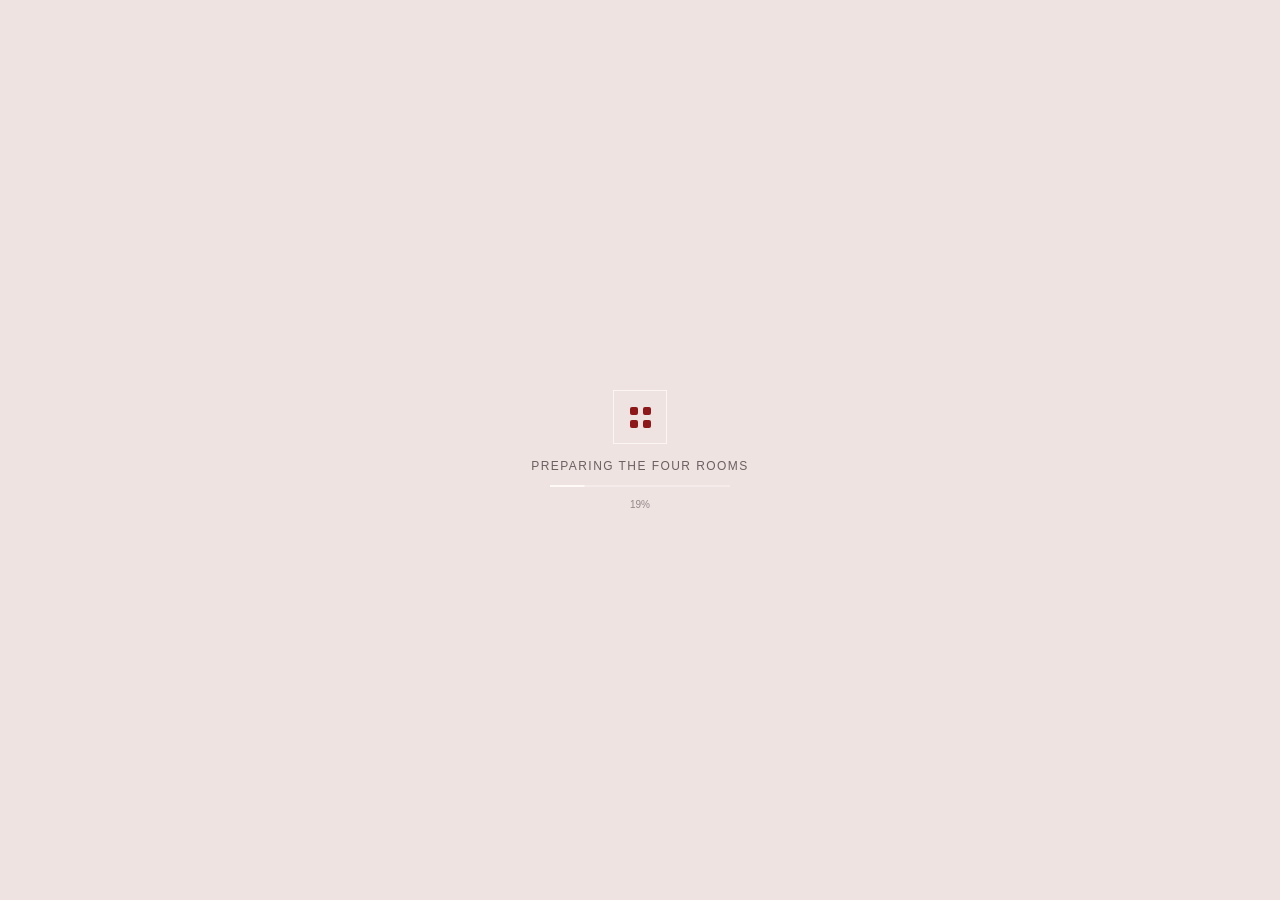
==== index.html @ 34ca55fa "Deploy production-only portfolio" ====
<!doctype html>
<html lang="zh-CN">
  <head>
    <meta charset="UTF-8" />
    <meta name="viewport" content="width=device-width, initial-scale=1.0" />
    <meta name="theme-color" content="#d9ced0" />
    <meta name="application-name" content="张问渔_个人主页" />
    <meta property="og:title" content="张问渔_个人主页" />
    <meta name="twitter:title" content="张问渔_个人主页" />
    <link rel="preload" href="./models/four-traits-world.glb?v=815-cabinet-new-2" as="fetch" crossorigin />
    <link rel="icon" href="data:image/svg+xml,%3Csvg xmlns='http://www.w3.org/2000/svg' viewBox='0 0 64 64'%3E%3Crect width='64' height='64' rx='14' fill='%23d9ced0'/%3E%3Cpath d='M17 18h12v12H17zm18 0h12v12H35zM17 36h12v12H17zm18 0h12v12H35z' fill='%23171515'/%3E%3C/svg%3E" />
    <title>张问渔_个人主页</title>
    <script type="module" crossorigin src="./assets/index-CKwcWoTk.js"></script>
    <link rel="stylesheet" crossorigin href="./assets/index-D8JNtSRx.css">
  </head>
  <body>
    <div id="root"></div>
  </body>
</html>
---- assets/index-D8JNtSRx.css ----
/* noto-serif-sc-[4]-900-normal */
@font-face {
  font-family: 'Noto Serif SC';
  font-style: normal;
  font-display: swap;
  font-weight: 900;
  src: url([data-uri]) format('woff2'), url([data-uri]) format('woff');
  unicode-range: U+1f1e9-1f1f5,U+1f1f7-1f1ff,U+1f21a,U+1f232,U+1f234-1f237,U+1f250-1f251,U+1f300,U+1f302-1f308,U+1f30a-1f311,U+1f315,U+1f319-1f320,U+1f324,U+1f327,U+1f32a,U+1f32c-1f32d,U+1f330-1f357,U+1f359-1f37e;
}

/* noto-serif-sc-[5]-900-normal */
@font-face {
  font-family: 'Noto Serif SC';
  font-style: normal;
  font-display: swap;
  font-weight: 900;
  src: url(./noto-serif-sc-5-900-normal-Dg3Z6Shx.woff2) format('woff2'), url(./noto-serif-sc-5-900-normal-DAcvYDXW.woff) format('woff');
  unicode-range: U+fee3,U+fef3,U+ff03-ff04,U+ff07,U+ff0a,U+ff17-ff19,U+ff1c-ff1d,U+ff20-ff3a,U+ff3c,U+ff3e-ff5b,U+ff5d,U+ff61-ff65,U+ff67-ff6a,U+ff6c,U+ff6f-ff78,U+ff7a-ff7d,U+ff80-ff84,U+ff86,U+ff89-ff8e,U+ff92,U+ff97-ff9b,U+ff9d-ff9f,U+ffe0-ffe4,U+ffe6,U+ffe9,U+ffeb,U+ffed,U+fffc,U+1f004,U+1f170-1f171,U+1f192-1f195,U+1f198-1f19a,U+1f1e6-1f1e8;
}

/* noto-serif-sc-[6]-900-normal */
@font-face {
  font-family: 'Noto Serif SC';
  font-style: normal;
  font-display: swap;
  font-weight: 900;
  src: url(./noto-serif-sc-6-900-normal-C4Fy3j0p.woff2) format('woff2'), url(./noto-serif-sc-6-900-normal-DQyKQyG1.woff) format('woff');
  unicode-range: U+f0a7,U+f0b2,U+f0b7,U+f0c9,U+f0d8,U+f0da,U+f0dc-f0dd,U+f0e0,U+f0e6,U+f0eb,U+f0fc,U+f101,U+f104-f105,U+f107,U+f10b,U+f11b,U+f14b,U+f18a,U+f193,U+f1d6-f1d7,U+f244,U+f27a,U+f296,U+f2ae,U+f471,U+f4b3,U+f610-f611,U+f880-f881,U+f8ec,U+f8f5,U+f8ff,U+f901,U+f90a,U+f92c-f92d,U+f934,U+f937,U+f941,U+f965,U+f967,U+f969,U+f96b,U+f96f,U+f974,U+f978-f979,U+f97e,U+f981,U+f98a,U+f98e,U+f997,U+f99c,U+f9b2,U+f9b5,U+f9ba,U+f9be,U+f9ca,U+f9d0-f9d1,U+f9dd,U+f9e0-f9e1,U+f9e4,U+f9f7,U+fa00-fa01,U+fa08,U+fa0a,U+fa11,U+fb01-fb02,U+fdfc,U+fe0e,U+fe30-fe31,U+fe33-fe44,U+fe49-fe52,U+fe54-fe57,U+fe59-fe66,U+fe68-fe6b,U+fe8e,U+fe92-fe93,U+feae,U+feb8,U+fecb-fecc,U+fee0;
}

/* noto-serif-sc-[21]-900-normal */
@font-face {
  font-family: 'Noto Serif SC';
  font-style: normal;
  font-display: swap;
  font-weight: 900;
  src: url(./noto-serif-sc-21-900-normal--E8_vaVN.woff2) format('woff2'), url(./noto-serif-sc-21-900-normal-BlBROTpX.woff) format('woff');
  unicode-range: U+9f83,U+9f85-9f8d,U+9f90-9f91,U+9f94-9f96,U+9f98,U+9f9b-9f9c,U+9f9e,U+9fa0,U+9fa2,U+9ff0-9fff,U+a001,U+a007,U+a025,U+a046-a047,U+a057,U+a072,U+a078-a079,U+a083,U+a085,U+a100,U+a118,U+a132,U+a134,U+a1f4,U+a242,U+a4a6,U+a4aa,U+a4b0-a4b1,U+a4b3,U+a9c1-a9c2,U+ac00-ac01,U+ac04,U+ac08,U+ac10-ac11,U+ac13-ac16,U+ac19,U+ac1c-ac1d,U+ac24,U+ac70-ac71,U+ac74,U+ac77-ac78,U+ac80-ac81,U+ac83,U+ac8c,U+ac90,U+ac9f-aca0,U+aca8-aca9,U+acac,U+acb0,U+acbd,U+acc1,U+acc4,U+ace0-ace1,U+ace4,U+ace8,U+acf3,U+acf5,U+acfc-acfd,U+ad00,U+ad0c,U+ad11,U+ad1c,U+ad34,U+ad50,U+ad64,U+ad6c,U+ad70,U+ad74,U+ad7f,U+ad81,U+ad8c,U+adc0,U+adc8,U+addc,U+ade0,U+adf8-adf9,U+adfc,U+ae00,U+ae08-ae09,U+ae0b,U+ae30,U+ae34,U+ae38,U+ae40,U+ae4a,U+ae4c,U+ae54,U+ae68,U+aebc,U+aed8,U+af2c-af2d;
}

/* noto-serif-sc-[22]-900-normal */
@font-face {
  font-family: 'Noto Serif SC';
  font-style: normal;
  font-display: swap;
  font-weight: 900;
  src: url(./noto-serif-sc-22-900-normal-bQm5aLsH.woff2) format('woff2'), url(./noto-serif-sc-22-900-normal-BLSHveGG.woff) format('woff');
  unicode-range: U+9e30-9e33,U+9e35-9e3b,U+9e3e,U+9e40-9e44,U+9e46-9e4e,U+9e51,U+9e53,U+9e55-9e58,U+9e5a-9e5c,U+9e5e-9e63,U+9e66-9e6e,U+9e71,U+9e73,U+9e75,U+9e78-9e79,U+9e7c-9e7e,U+9e82,U+9e86-9e88,U+9e8b-9e8c,U+9e90-9e91,U+9e93,U+9e95,U+9e97,U+9e9d,U+9ea4-9ea5,U+9ea9-9eaa,U+9eb4-9eb5,U+9eb8-9eba,U+9ebc-9ebf,U+9ec3,U+9ec9,U+9ecd,U+9ed0,U+9ed2-9ed3,U+9ed5-9ed6,U+9ed9,U+9edc-9edd,U+9edf-9ee0,U+9ee2,U+9ee5,U+9ee7-9eea,U+9eef,U+9ef1,U+9ef3-9ef4,U+9ef6,U+9ef9,U+9efb-9efc,U+9efe,U+9f0b,U+9f0d,U+9f10,U+9f14,U+9f17,U+9f19,U+9f22,U+9f29,U+9f2c,U+9f2f,U+9f31,U+9f37,U+9f39,U+9f3d-9f3e,U+9f41,U+9f4a-9f4b,U+9f51-9f52,U+9f61-9f63,U+9f66-9f67,U+9f80-9f81;
}

/* noto-serif-sc-[23]-900-normal */
@font-face {
  font-family: 'Noto Serif SC';
  font-style: normal;
  font-display: swap;
  font-weight: 900;
  src: url(./noto-serif-sc-23-900-normal-Dfa5LeWL.woff2) format('woff2'), url(./noto-serif-sc-23-900-normal-Q36wGvQK.woff) format('woff');
  unicode-range: U+9c82-9c83,U+9c85-9c8c,U+9c8e-9c92,U+9c94-9c9b,U+9c9e-9ca3,U+9ca5-9ca7,U+9ca9,U+9cab,U+9cad-9cae,U+9cb1-9cb7,U+9cb9-9cbd,U+9cbf-9cc0,U+9cc3,U+9cc5-9cc7,U+9cc9-9cd1,U+9cd3-9cda,U+9cdc-9cdd,U+9cdf,U+9ce1-9ce3,U+9ce5,U+9ce9,U+9cee-9cef,U+9cf3-9cf4,U+9cf6,U+9cfc-9cfd,U+9d02,U+9d08-9d09,U+9d12,U+9d1b,U+9d1e,U+9d26,U+9d28,U+9d37,U+9d3b,U+9d3f,U+9d51,U+9d59,U+9d5c-9d5d,U+9d5f-9d61,U+9d6c,U+9d70,U+9d72,U+9d7a,U+9d7e,U+9d84,U+9d89,U+9d8f,U+9d92,U+9daf,U+9db4,U+9db8,U+9dbc,U+9dc4,U+9dc7,U+9dc9,U+9dd7,U+9ddf,U+9df2,U+9df9-9dfa,U+9e0a,U+9e11,U+9e1a,U+9e1e,U+9e20,U+9e22,U+9e28-9e2c,U+9e2e-9e2f;
}

/* noto-serif-sc-[24]-900-normal */
@font-face {
  font-family: 'Noto Serif SC';
  font-style: normal;
  font-display: swap;
  font-weight: 900;
  src: url(./noto-serif-sc-24-900-normal-BaAslCpl.woff2) format('woff2'), url(./noto-serif-sc-24-900-normal-BWzmFcfU.woff) format('woff');
  unicode-range: U+9a80,U+9a83,U+9a85,U+9a88-9a8a,U+9a8d-9a8e,U+9a90,U+9a92-9a93,U+9a95-9a96,U+9a98-9a99,U+9a9b-9aa2,U+9aa5,U+9aa7,U+9aaf-9ab1,U+9ab5-9ab6,U+9ab9-9aba,U+9ac0-9ac4,U+9ac8,U+9acb-9acc,U+9ace-9acf,U+9ad1-9ad2,U+9ad9,U+9adf,U+9ae1,U+9ae3,U+9aea-9aeb,U+9aed-9aef,U+9af4,U+9af9,U+9afb,U+9b03-9b04,U+9b06,U+9b08,U+9b0d,U+9b0f-9b10,U+9b13,U+9b18,U+9b1a,U+9b1f,U+9b22-9b23,U+9b25,U+9b27-9b28,U+9b2a,U+9b2f,U+9b31-9b32,U+9b3b,U+9b43,U+9b46-9b49,U+9b4d-9b4e,U+9b51,U+9b56,U+9b58,U+9b5a,U+9b5c,U+9b5f,U+9b61-9b62,U+9b6f,U+9b77,U+9b80,U+9b88,U+9b8b,U+9b8e,U+9b91,U+9b9f-9ba0,U+9ba8,U+9baa-9bab,U+9bad-9bae,U+9bb0-9bb1,U+9bb8,U+9bc9-9bca,U+9bd3,U+9bd6,U+9bdb,U+9be8,U+9bf0-9bf1,U+9c02,U+9c10,U+9c15,U+9c24,U+9c2d,U+9c32,U+9c39,U+9c3b,U+9c40,U+9c47-9c49,U+9c53,U+9c57,U+9c64,U+9c72,U+9c77-9c78,U+9c7b,U+9c7f-9c80;
}

/* noto-serif-sc-[25]-900-normal */
@font-face {
  font-family: 'Noto Serif SC';
  font-style: normal;
  font-display: swap;
  font-weight: 900;
  src: url(./noto-serif-sc-25-900-normal-B9if3OIj.woff2) format('woff2'), url(./noto-serif-sc-25-900-normal-EkTdKEK6.woff) format('woff');
  unicode-range: U+98dd,U+98e1-98e2,U+98e7-98ea,U+98ec,U+98ee-98ef,U+98f2,U+98f4,U+98fc-98fe,U+9903,U+9905,U+9908,U+990a,U+990c-990d,U+9913-9914,U+9918,U+991a-991b,U+991e,U+9921,U+9928,U+992c,U+992e,U+9935,U+9938-9939,U+993d-993e,U+9945,U+994b-994c,U+9951-9952,U+9954-9955,U+9957,U+995e,U+9963,U+9966-9969,U+996b-996c,U+996f,U+9974-9975,U+9977-9979,U+997d-997e,U+9980-9981,U+9983-9984,U+9987,U+998a-998b,U+998d-9991,U+9993-9995,U+9997-9998,U+99a5,U+99ab,U+99ad-99ae,U+99b1,U+99b3-99b4,U+99bc,U+99bf,U+99c1,U+99c3-99c6,U+99cc,U+99d0,U+99d2,U+99d5,U+99db,U+99dd,U+99e1,U+99ed,U+99f1,U+99ff,U+9a01,U+9a03-9a04,U+9a0e-9a0f,U+9a11-9a13,U+9a19,U+9a1b,U+9a28,U+9a2b,U+9a30,U+9a32,U+9a37,U+9a40,U+9a45,U+9a4a,U+9a4d-9a4e,U+9a52,U+9a55,U+9a57,U+9a5a-9a5b,U+9a5f,U+9a62,U+9a65,U+9a69,U+9a6b,U+9a6e,U+9a75,U+9a77-9a7a,U+9a7d;
}

/* noto-serif-sc-[26]-900-normal */
@font-face {
  font-family: 'Noto Serif SC';
  font-style: normal;
  font-display: swap;
  font-weight: 900;
  src: url(./noto-serif-sc-26-900-normal-7QEypz8n.woff2) format('woff2'), url(./noto-serif-sc-26-900-normal-CAQ-6TOw.woff) format('woff');
  unicode-range: U+975b-975c,U+9763,U+9765-9766,U+976c-976d,U+9773,U+9776,U+977a,U+977c,U+9784-9785,U+978e-978f,U+9791-9792,U+9794-9795,U+9798,U+979a,U+979e,U+97a3,U+97a5-97a6,U+97a8,U+97ab-97ac,U+97ae-97af,U+97b2,U+97b4,U+97c6,U+97cb-97cc,U+97d3,U+97d8,U+97dc,U+97e1,U+97ea-97eb,U+97ee,U+97fb,U+97fe-97ff,U+9801-9803,U+9805-9806,U+9808,U+980c,U+9810-9814,U+9817-9818,U+981e,U+9820-9821,U+9824,U+9828,U+982b-982d,U+9830,U+9834,U+9838-9839,U+983c,U+9846,U+984d-984f,U+9851-9852,U+9854-9855,U+9857-9858,U+985a-985b,U+9862-9863,U+9865,U+9867,U+986b,U+986f-9871,U+9877-9878,U+987c,U+9880,U+9883,U+9885,U+9889,U+988b-988f,U+9893-9895,U+9899-989b,U+989e-989f,U+98a1-98a2,U+98a5-98a7,U+98a9,U+98af,U+98b1,U+98b6,U+98ba,U+98be,U+98c3-98c4,U+98c6-98c8,U+98cf-98d6,U+98da-98db;
}

/* noto-serif-sc-[27]-900-normal */
@font-face {
  font-family: 'Noto Serif SC';
  font-style: normal;
  font-display: swap;
  font-weight: 900;
  src: url(./noto-serif-sc-27-900-normal-B8uSaUIY.woff2) format('woff2'), url(./noto-serif-sc-27-900-normal-CTd6w4Pg.woff) format('woff');
  unicode-range: U+95c4-95ca,U+95cc-95cd,U+95d4-95d6,U+95d8,U+95e1-95e2,U+95e9,U+95f0-95f1,U+95f3,U+95f6,U+95fc,U+95fe-95ff,U+9602-9604,U+9606-960d,U+960f,U+9611-9613,U+9615-9617,U+9619-961b,U+961d,U+9621,U+9628,U+962f,U+963c-963e,U+9641-9642,U+9649,U+9654,U+965b-965f,U+9661,U+9663,U+9665,U+9667-9668,U+966c,U+9670,U+9672-9674,U+9678,U+967a,U+967d,U+9682,U+9685,U+9688,U+968a,U+968d-968e,U+9695,U+9697-9698,U+969e,U+96a0,U+96a3-96a4,U+96a8,U+96aa,U+96b0-96b1,U+96b3-96b4,U+96b7-96b9,U+96bb-96bd,U+96c9,U+96cb,U+96ce,U+96d1-96d2,U+96d6,U+96d9,U+96db-96dc,U+96de,U+96e0,U+96e3,U+96e9,U+96eb,U+96f0-96f2,U+96f9,U+96ff,U+9701-9702,U+9705,U+9708,U+970a,U+970e-970f,U+9711,U+9719,U+9727,U+972a,U+972d,U+9730,U+973d,U+9742,U+9744,U+9748-9749,U+9750-9751,U+975a;
}

/* noto-serif-sc-[28]-900-normal */
@font-face {
  font-family: 'Noto Serif SC';
  font-style: normal;
  font-display: swap;
  font-weight: 900;
  src: url(./noto-serif-sc-28-900-normal-BQ5xCXT2.woff2) format('woff2'), url(./noto-serif-sc-28-900-normal-COmbJ-Sd.woff) format('woff');
  unicode-range: U+94f5,U+94f7,U+94f9,U+94fb-94fd,U+94ff,U+9503-9504,U+9506-9507,U+9509-950a,U+950d-950f,U+9511-9518,U+951a-9520,U+9522,U+9528-952d,U+9530-953a,U+953c-953f,U+9543-9546,U+9548-9550,U+9552-9555,U+9557-955b,U+955d-9568,U+956a-956d,U+9570-9574,U+9583,U+9586,U+9589,U+958e-958f,U+9591-9592,U+9594,U+9598-9599,U+959e-95a0,U+95a2-95a6,U+95a8-95b2,U+95b4,U+95b8-95c3;
}

/* noto-serif-sc-[29]-900-normal */
@font-face {
  font-family: 'Noto Serif SC';
  font-style: normal;
  font-display: swap;
  font-weight: 900;
  src: url(./noto-serif-sc-29-900-normal-C9Nh_Zmc.woff2) format('woff2'), url(./noto-serif-sc-29-900-normal-DbD1ozUJ.woff) format('woff');
  unicode-range: U+941c-942b,U+942d-942e,U+9432-9433,U+9435,U+9438,U+943a,U+943e,U+9444,U+944a,U+9451-9452,U+945a,U+9462-9463,U+9465,U+9470-9487,U+948a-9492,U+9494-9498,U+949a,U+949c-949d,U+94a1,U+94a3-94a4,U+94a8,U+94aa-94ad,U+94af,U+94b2,U+94b4-94ba,U+94bc-94c0,U+94c4,U+94c6-94db,U+94de-94ec,U+94ee-94f1,U+94f3;
}

/* noto-serif-sc-[30]-900-normal */
@font-face {
  font-family: 'Noto Serif SC';
  font-style: normal;
  font-display: swap;
  font-weight: 900;
  src: url(./noto-serif-sc-30-900-normal-CJZHYjdq.woff2) format('woff2'), url(./noto-serif-sc-30-900-normal-TY87VZgu.woff) format('woff');
  unicode-range: U+92ec-92ed,U+92f0,U+92f3,U+92f8,U+92fc,U+9304,U+9306,U+9310,U+9312,U+9315,U+9318,U+931a,U+931e,U+9320-9322,U+9324,U+9326-9329,U+932b-932c,U+932f,U+9331-9332,U+9335-9336,U+933e,U+9340-9341,U+934a-9360,U+9362-9363,U+9365-936b,U+936e,U+9375,U+937e,U+9382,U+938a,U+938c,U+938f,U+9393-9394,U+9396-9397,U+939a,U+93a2,U+93a7,U+93ac-93cd,U+93d0-93d1,U+93d6-93d8,U+93de-93df,U+93e1-93e2,U+93e4,U+93f8,U+93fb,U+93fd,U+940e-941a;
}

/* noto-serif-sc-[31]-900-normal */
@font-face {
  font-family: 'Noto Serif SC';
  font-style: normal;
  font-display: swap;
  font-weight: 900;
  src: url(./noto-serif-sc-31-900-normal-CrXYzyIy.woff2) format('woff2'), url(./noto-serif-sc-31-900-normal-CGE5PzO0.woff) format('woff');
  unicode-range: U+9163-9164,U+9169,U+9170,U+9172,U+9174,U+9179-917a,U+917d-917e,U+9182-9183,U+9185,U+918c-918d,U+9190-9191,U+919a,U+919c,U+91a1-91a4,U+91a8,U+91aa-91af,U+91b4-91b5,U+91b8,U+91ba,U+91be,U+91c0-91c1,U+91c6,U+91c8,U+91cb,U+91d0,U+91d2,U+91d7-91d8,U+91dd,U+91e3,U+91e6-91e7,U+91ed,U+91f0,U+91f5,U+91f9,U+9200,U+9205,U+9207-920a,U+920d-920e,U+9210,U+9214-9215,U+921c,U+921e,U+9221,U+9223-9227,U+9229-922a,U+922d,U+9234-9235,U+9237,U+9239-923a,U+923c-9240,U+9244-9246,U+9249,U+924e-924f,U+9251,U+9253,U+9257,U+925b,U+925e,U+9262,U+9264-9266,U+9268,U+926c,U+926f,U+9271,U+927b,U+927e,U+9280,U+9283,U+9285-928a,U+928e,U+9291,U+9293,U+9296,U+9298,U+929c-929d,U+92a8,U+92ab-92ae,U+92b3,U+92b6-92b7,U+92b9,U+92c1,U+92c5-92c6,U+92c8,U+92cc,U+92d0,U+92d2,U+92e4,U+92ea;
}

/* noto-serif-sc-[32]-900-normal */
@font-face {
  font-family: 'Noto Serif SC';
  font-style: normal;
  font-display: swap;
  font-weight: 900;
  src: url(./noto-serif-sc-32-900-normal-Dqw0k5pV.woff2) format('woff2'), url(./noto-serif-sc-32-900-normal-D31pWtjv.woff) format('woff');
  unicode-range: U+9004,U+900b,U+9011,U+9015-9016,U+901e,U+9021,U+9026,U+902d,U+902f,U+9031,U+9035-9036,U+9039-903a,U+9041,U+9044-9046,U+904a,U+904f-9052,U+9054-9055,U+9058-9059,U+905b-905e,U+9060-9062,U+9068-9069,U+906f,U+9072,U+9074,U+9076-907a,U+907c-907d,U+9081,U+9083,U+9085,U+9087-908b,U+908f,U+9095,U+9097,U+9099-909b,U+909d,U+90a0-90a1,U+90a8-90a9,U+90ac,U+90b0,U+90b2-90b4,U+90b6,U+90b8,U+90ba,U+90bd-90be,U+90c3-90c5,U+90c7-90c8,U+90cf-90d0,U+90d3,U+90d5,U+90d7,U+90da-90dc,U+90de,U+90e2,U+90e4,U+90e6-90e7,U+90ea-90eb,U+90ef,U+90f4-90f5,U+90f7,U+90fe-9100,U+9104,U+9109,U+910c,U+9112,U+9114-9115,U+9118,U+911c,U+911e,U+9120,U+9122-9123,U+9127,U+912d,U+912f-9132,U+9139-913a,U+9143,U+9146,U+9149-914a,U+914c,U+914e-9150,U+9154,U+9157,U+915a,U+915d-915e,U+9161-9162;
}

/* noto-serif-sc-[33]-900-normal */
@font-face {
  font-family: 'Noto Serif SC';
  font-style: normal;
  font-display: swap;
  font-weight: 900;
  src: url(./noto-serif-sc-33-900-normal-CXnVCgBf.woff2) format('woff2'), url(./noto-serif-sc-33-900-normal-4b0Y6GnT.woff) format('woff');
  unicode-range: U+8e41-8e42,U+8e47,U+8e49-8e4b,U+8e50-8e53,U+8e59-8e5a,U+8e5f-8e60,U+8e64,U+8e69,U+8e6c,U+8e70,U+8e74,U+8e76,U+8e7a-8e7c,U+8e7f,U+8e84-8e85,U+8e87,U+8e89,U+8e8b,U+8e8d,U+8e8f-8e90,U+8e94,U+8e99,U+8e9c,U+8e9e,U+8eaa,U+8eac,U+8eb0,U+8eb6,U+8ec0,U+8ec6,U+8eca-8ece,U+8ed2,U+8eda,U+8edf,U+8ee2,U+8eeb,U+8ef8,U+8efb-8efe,U+8f03,U+8f09,U+8f0b,U+8f12-8f15,U+8f1b,U+8f1d,U+8f1f,U+8f29-8f2a,U+8f2f,U+8f36,U+8f38,U+8f3b,U+8f3e-8f3f,U+8f44-8f45,U+8f49,U+8f4d-8f4e,U+8f5f,U+8f6b,U+8f6d,U+8f71-8f73,U+8f75-8f76,U+8f78-8f7a,U+8f7c,U+8f7e,U+8f81-8f82,U+8f84,U+8f87,U+8f8a-8f8b,U+8f8d-8f8f,U+8f94-8f95,U+8f97-8f9a,U+8fa6,U+8fad-8faf,U+8fb2,U+8fb5-8fb7,U+8fba-8fbc,U+8fbf,U+8fc2,U+8fcb,U+8fcd,U+8fd3,U+8fd5,U+8fd7,U+8fda,U+8fe2-8fe5,U+8fe8-8fe9,U+8fee,U+8ff3-8ff4,U+8ff8,U+8ffa;
}

/* noto-serif-sc-[34]-900-normal */
@font-face {
  font-family: 'Noto Serif SC';
  font-style: normal;
  font-display: swap;
  font-weight: 900;
  src: url(./noto-serif-sc-34-900-normal-B7seRboC.woff2) format('woff2'), url(./noto-serif-sc-34-900-normal-D-_RI66i.woff) format('woff');
  unicode-range: U+8cbd,U+8cbf-8cc4,U+8cc7-8cc8,U+8cca,U+8ccd,U+8cd1,U+8cd3,U+8cdb-8cdc,U+8cde,U+8ce0,U+8ce2-8ce4,U+8ce6-8ce8,U+8cea,U+8ced,U+8cf4,U+8cf8,U+8cfa,U+8cfc-8cfd,U+8d04-8d05,U+8d07-8d08,U+8d0a,U+8d0d,U+8d0f,U+8d13-8d14,U+8d16,U+8d1b,U+8d20,U+8d30,U+8d32-8d33,U+8d36,U+8d3b,U+8d3d,U+8d40,U+8d42-8d43,U+8d45-8d46,U+8d48-8d4a,U+8d4d,U+8d51,U+8d53,U+8d55,U+8d59,U+8d5c-8d5d,U+8d5f,U+8d61,U+8d66-8d67,U+8d6a,U+8d6d,U+8d71,U+8d73,U+8d84,U+8d90-8d91,U+8d94-8d95,U+8d99,U+8da8,U+8daf,U+8db1,U+8db5,U+8db8,U+8dba,U+8dbc,U+8dbf,U+8dc2,U+8dc4,U+8dc6,U+8dcb,U+8dce-8dcf,U+8dd6-8dd7,U+8dda-8ddb,U+8dde,U+8de1,U+8de3-8de4,U+8de9,U+8deb-8dec,U+8df0-8df1,U+8df6-8dfd,U+8e05,U+8e07,U+8e09-8e0a,U+8e0c,U+8e0e,U+8e10,U+8e14,U+8e1d-8e1f,U+8e23,U+8e26,U+8e2b-8e31,U+8e34-8e35,U+8e39-8e3a,U+8e3d,U+8e40;
}

/* noto-serif-sc-[35]-900-normal */
@font-face {
  font-family: 'Noto Serif SC';
  font-style: normal;
  font-display: swap;
  font-weight: 900;
  src: url(./noto-serif-sc-35-900-normal-J79vfHD-.woff2) format('woff2'), url(./noto-serif-sc-35-900-normal-cLOFCsJ-.woff) format('woff');
  unicode-range: U+8b80,U+8b83,U+8b8a,U+8b8c,U+8b90,U+8b93,U+8b99-8b9a,U+8ba0,U+8ba3,U+8ba5-8ba7,U+8baa-8bac,U+8bb4-8bb5,U+8bb7,U+8bb9,U+8bc2-8bc3,U+8bc5,U+8bcb-8bcc,U+8bce-8bd0,U+8bd2-8bd4,U+8bd6,U+8bd8-8bd9,U+8bdc,U+8bdf,U+8be3-8be4,U+8be7-8be9,U+8beb-8bec,U+8bee,U+8bf0,U+8bf2-8bf3,U+8bf6,U+8bf9,U+8bfc-8bfd,U+8bff-8c00,U+8c02,U+8c04,U+8c06-8c07,U+8c0c,U+8c0f,U+8c11-8c12,U+8c14-8c1b,U+8c1d-8c21,U+8c24-8c25,U+8c27,U+8c2a-8c2c,U+8c2e-8c30,U+8c32-8c36,U+8c3f,U+8c47-8c4c,U+8c4e-8c50,U+8c54-8c56,U+8c62,U+8c68,U+8c6c,U+8c73,U+8c78,U+8c7a,U+8c82,U+8c85,U+8c89-8c8a,U+8c8d-8c8e,U+8c90,U+8c93-8c94,U+8c98,U+8c9d-8c9e,U+8ca0-8ca2,U+8ca7-8cac,U+8caf-8cb0,U+8cb3-8cb4,U+8cb6-8cb9,U+8cbb-8cbc;
}

/* noto-serif-sc-[36]-900-normal */
@font-face {
  font-family: 'Noto Serif SC';
  font-style: normal;
  font-display: swap;
  font-weight: 900;
  src: url(./noto-serif-sc-36-900-normal-Ck7pRbM1.woff2) format('woff2'), url(./noto-serif-sc-36-900-normal-DDhlOKt_.woff) format('woff');
  unicode-range: U+8a15-8a18,U+8a1a-8a1b,U+8a1d,U+8a1f,U+8a22-8a23,U+8a25,U+8a2b,U+8a2d,U+8a31,U+8a33-8a34,U+8a36-8a38,U+8a3a,U+8a3c,U+8a3e,U+8a40-8a41,U+8a46,U+8a48,U+8a50,U+8a52,U+8a54-8a55,U+8a58,U+8a5b,U+8a5d-8a63,U+8a66,U+8a69-8a6b,U+8a6d-8a6e,U+8a70,U+8a72-8a73,U+8a7a,U+8a85,U+8a87,U+8a8a,U+8a8c-8a8d,U+8a90-8a92,U+8a95,U+8a98,U+8aa0-8aa1,U+8aa3-8aa6,U+8aa8-8aa9,U+8aac-8aae,U+8ab0,U+8ab2,U+8ab8-8ab9,U+8abc,U+8abe-8abf,U+8ac7,U+8acf,U+8ad2,U+8ad6-8ad7,U+8adb-8adc,U+8adf,U+8ae1,U+8ae6-8ae8,U+8aeb,U+8aed-8aee,U+8af1,U+8af3-8af4,U+8af7-8af8,U+8afa,U+8afe,U+8b00-8b02,U+8b07,U+8b0a,U+8b0c,U+8b0e,U+8b10,U+8b17,U+8b19,U+8b1b,U+8b1d,U+8b20-8b21,U+8b26,U+8b28,U+8b2c,U+8b33,U+8b39,U+8b3e-8b3f,U+8b41,U+8b45,U+8b49,U+8b4c,U+8b4f,U+8b57-8b58,U+8b5a,U+8b5c,U+8b5e,U+8b60,U+8b6c,U+8b6f-8b70,U+8b72,U+8b74,U+8b77,U+8b7d;
}

/* noto-serif-sc-[37]-900-normal */
@font-face {
  font-family: 'Noto Serif SC';
  font-style: normal;
  font-display: swap;
  font-weight: 900;
  src: url(./noto-serif-sc-37-900-normal-C_xL1sQC.woff2) format('woff2'), url(./noto-serif-sc-37-900-normal-C9c4RrKG.woff) format('woff');
  unicode-range: U+8882,U+8884-8886,U+8888,U+888f,U+8892-8893,U+889b,U+88a2,U+88a4,U+88a6,U+88a8,U+88aa,U+88ae,U+88b1,U+88b4,U+88b7,U+88bc,U+88c0,U+88c6-88c9,U+88ce-88cf,U+88d1-88d3,U+88d8,U+88db-88dd,U+88df,U+88e1-88e3,U+88e5,U+88e8,U+88ec,U+88f0-88f1,U+88f3-88f4,U+88fc-88fe,U+8900,U+8902,U+8906-8907,U+8909-890c,U+8912-8915,U+8918-891b,U+8921,U+8925,U+892b,U+8930,U+8932,U+8934,U+8936,U+893b,U+893d,U+8941,U+894c,U+8955-8956,U+8959,U+895c,U+895e-8960,U+8966,U+896a,U+896c,U+896f-8970,U+8972,U+897b,U+897e,U+8980,U+8983,U+8985,U+8987-8988,U+898c,U+898f,U+8993,U+8997,U+899a,U+89a1,U+89a7,U+89a9-89aa,U+89b2-89b3,U+89b7,U+89c0,U+89c7,U+89ca-89cc,U+89ce-89d1,U+89d6,U+89da,U+89dc,U+89de,U+89e5,U+89e7,U+89eb,U+89ef,U+89f1,U+89f3-89f4,U+89f8,U+89ff,U+8a01-8a03,U+8a07-8a0a,U+8a0e-8a0f,U+8a13;
}

/* noto-serif-sc-[38]-900-normal */
@font-face {
  font-family: 'Noto Serif SC';
  font-style: normal;
  font-display: swap;
  font-weight: 900;
  src: url(./noto-serif-sc-38-900-normal-BcRaBZXI.woff2) format('woff2'), url(./noto-serif-sc-38-900-normal-BVQjvh0H.woff) format('woff');
  unicode-range: U+86f4,U+86f8-86f9,U+86fb,U+86fe,U+8703,U+8706-870a,U+870d,U+8711-8713,U+871a,U+871e,U+8722-8723,U+8725,U+8729,U+872e,U+8731,U+8734,U+8737,U+873a-873b,U+873e-8740,U+8742,U+8747-8748,U+8753,U+8755,U+8757-8758,U+875d,U+875f,U+8762-8766,U+8768,U+876e,U+8770,U+8772,U+8775,U+8778,U+877b-877e,U+8782,U+8785,U+8788,U+878b,U+8793,U+8797,U+879a,U+879e-87a0,U+87a2-87a3,U+87a8,U+87ab-87ad,U+87af,U+87b3,U+87b5,U+87bd,U+87c0,U+87c4,U+87c6,U+87ca-87cb,U+87d1-87d2,U+87db-87dc,U+87de,U+87e0,U+87e5,U+87ea,U+87ec,U+87ee,U+87f2-87f3,U+87fb,U+87fd-87fe,U+8802-8803,U+8805,U+880a-880b,U+880d,U+8813-8816,U+8819,U+881b,U+881f,U+8821,U+8823,U+8831-8832,U+8835-8836,U+8839,U+883b-883c,U+8844,U+8846,U+884a,U+884e,U+8852-8853,U+8855,U+8859,U+885b,U+885d-885e,U+8862,U+8864,U+8869-886a,U+886e-886f,U+8872,U+8879,U+887d-887f;
}

/* noto-serif-sc-[39]-900-normal */
@font-face {
  font-family: 'Noto Serif SC';
  font-style: normal;
  font-display: swap;
  font-weight: 900;
  src: url(./noto-serif-sc-39-900-normal-Je4xM9d-.woff2) format('woff2'), url(./noto-serif-sc-39-900-normal-QwdUrNY6.woff) format('woff');
  unicode-range: U+8548,U+854e,U+8553,U+8556-8557,U+8559,U+855e,U+8561,U+8564-8565,U+8568-856a,U+856d,U+856f-8570,U+8572,U+8576,U+8579-857b,U+8580,U+8585-8586,U+8588,U+858a,U+858f,U+8591,U+8594,U+8599,U+859c,U+85a2,U+85a4,U+85a6,U+85a8-85a9,U+85ab-85ac,U+85ae,U+85b7-85b9,U+85be,U+85c1,U+85c7,U+85cd,U+85d0,U+85d3,U+85d5,U+85dc-85dd,U+85df-85e0,U+85e5-85e6,U+85e8-85ea,U+85f4,U+85f9,U+85fe-85ff,U+8602,U+8605-8607,U+860a-860b,U+8616,U+8618,U+861a,U+8627,U+8629,U+862d,U+8638,U+863c,U+863f,U+864d,U+864f,U+8652-8655,U+865b-865c,U+865f,U+8662,U+8667,U+866c,U+866e,U+8671,U+8675,U+867a-867c,U+867f,U+868b,U+868d,U+8693,U+869c-869d,U+86a1,U+86a3-86a4,U+86a7-86a9,U+86ac,U+86af-86b1,U+86b4-86b6,U+86ba,U+86c0,U+86c4,U+86c6,U+86c9-86ca,U+86cd-86d1,U+86d4,U+86d8,U+86de-86df,U+86e4,U+86e6,U+86e9,U+86ed,U+86ef-86f3;
}

/* noto-serif-sc-[40]-900-normal */
@font-face {
  font-family: 'Noto Serif SC';
  font-style: normal;
  font-display: swap;
  font-weight: 900;
  src: url(./noto-serif-sc-40-900-normal-DrPaYHJQ.woff2) format('woff2'), url(./noto-serif-sc-40-900-normal-D1n5HAIF.woff) format('woff');
  unicode-range: U+83c5,U+83c8-83c9,U+83cb,U+83d1,U+83d3-83d6,U+83d8,U+83db,U+83dd,U+83df,U+83e1,U+83e5,U+83ea-83eb,U+83f0,U+83f4,U+83f8-83f9,U+83fb,U+83fd,U+83ff,U+8401,U+8406,U+840a-840b,U+840f,U+8411,U+8418,U+841c,U+8420,U+8422-8424,U+8426,U+8429,U+842c,U+8438-8439,U+843b-843c,U+843f,U+8446-8447,U+8449,U+844e,U+8451-8452,U+8456,U+8459-845a,U+845c,U+8462,U+8466,U+846d,U+846f-8470,U+8473,U+8476-8478,U+847a,U+847d,U+8484-8485,U+8487,U+8489,U+848c,U+848e,U+8490,U+8493-8494,U+8497,U+849b,U+849e-849f,U+84a1,U+84a5,U+84a8,U+84af,U+84b4,U+84b9-84bf,U+84c1-84c2,U+84c5-84c7,U+84ca-84cb,U+84cd,U+84d0-84d1,U+84d3,U+84d6,U+84df-84e0,U+84e2-84e3,U+84e5-84e7,U+84ee,U+84f3,U+84f6,U+84fa,U+84fc,U+84ff-8500,U+850c,U+8511,U+8514-8515,U+8517-8518,U+851f,U+8523,U+8525-8526,U+8529,U+852b,U+852d,U+8532,U+8534-8535,U+8538-853a,U+853c,U+8543,U+8545;
}

/* noto-serif-sc-[41]-900-normal */
@font-face {
  font-family: 'Noto Serif SC';
  font-style: normal;
  font-display: swap;
  font-weight: 900;
  src: url(./noto-serif-sc-41-900-normal-CM2sbtve.woff2) format('woff2'), url(./noto-serif-sc-41-900-normal-CnXoYbyw.woff) format('woff');
  unicode-range: U+82bc,U+82be,U+82c0-82c2,U+82c4-82c8,U+82ca-82cc,U+82ce,U+82d0,U+82d2-82d3,U+82d5-82d6,U+82d8-82d9,U+82dc-82de,U+82e0-82e4,U+82e7,U+82e9-82eb,U+82ed-82ee,U+82f3-82f4,U+82f7-82f8,U+82fa-8301,U+8306-8308,U+830c-830d,U+830f,U+8311,U+8313-8315,U+8318,U+831a-831b,U+831d,U+8324,U+8327,U+832a,U+832c-832d,U+832f,U+8331-8334,U+833a-833c,U+8340,U+8343-8345,U+8347-8348,U+834a,U+834c,U+834f,U+8351,U+8356,U+8358-835c,U+835e,U+8360,U+8364-8366,U+8368-836a,U+836c-836e,U+8373,U+8378,U+837b-837d,U+837f-8380,U+8382,U+8388,U+838a-838b,U+8392,U+8394,U+8396,U+8398-8399,U+839b-839c,U+83a0,U+83a2-83a3,U+83a8-83aa,U+83ae-83b0,U+83b3-83b4,U+83b6,U+83b8,U+83ba,U+83bc-83bd,U+83bf-83c0,U+83c2;
}

/* noto-serif-sc-[42]-900-normal */
@font-face {
  font-family: 'Noto Serif SC';
  font-style: normal;
  font-display: swap;
  font-weight: 900;
  src: url(./noto-serif-sc-42-900-normal-CWo8OI1Z.woff2) format('woff2'), url(./noto-serif-sc-42-900-normal-f7IFUWf1.woff) format('woff');
  unicode-range: U+8166-8169,U+816b,U+816d,U+8171,U+8173-8174,U+8178,U+817c-817d,U+8182,U+8188,U+8191,U+8198-819b,U+81a0,U+81a3,U+81a5-81a6,U+81a9,U+81b6,U+81ba-81bb,U+81bd,U+81bf,U+81c1,U+81c3,U+81c6,U+81c9-81ca,U+81cc-81cd,U+81d1,U+81d3-81d4,U+81d8,U+81db-81dc,U+81de-81df,U+81e5,U+81e7-81e9,U+81eb-81ec,U+81ee-81ef,U+81f5,U+81f8,U+81fa,U+81fc,U+81fe,U+8200-8202,U+8204,U+8208-820a,U+820e-8210,U+8216-8218,U+821b-821c,U+8221-8224,U+8226-8228,U+822b,U+822d,U+822f,U+8232-8234,U+8237-8238,U+823a-823b,U+823e,U+8244,U+8249,U+824b,U+824f,U+8259-825a,U+825f,U+8266,U+8268,U+826e,U+8271,U+8276-8279,U+827d,U+827f,U+8283-8284,U+8288-828a,U+828d-8291,U+8293-8294,U+8296-8298,U+829f-82a1,U+82a3-82a4,U+82a7-82ab,U+82ae,U+82b0,U+82b2,U+82b4-82b6;
}

/* noto-serif-sc-[43]-900-normal */
@font-face {
  font-family: 'Noto Serif SC';
  font-style: normal;
  font-display: swap;
  font-weight: 900;
  src: url(./noto-serif-sc-43-900-normal-CzAjZ-QI.woff2) format('woff2'), url(./noto-serif-sc-43-900-normal-Bh9Oonuh.woff) format('woff');
  unicode-range: U+8016,U+8018-8019,U+801c,U+801e,U+8026-802a,U+8031,U+8034-8035,U+8037,U+8043,U+804b,U+804d,U+8052,U+8056,U+8059,U+805e,U+8061,U+8068-8069,U+806e-8074,U+8076-8078,U+807c-8080,U+8082,U+8084-8085,U+8088,U+808f,U+8093,U+809c,U+809f,U+80ab,U+80ad-80ae,U+80b1,U+80b6-80b8,U+80bc-80bd,U+80c2,U+80c4,U+80ca,U+80cd,U+80d1,U+80d4,U+80d7,U+80d9-80db,U+80dd,U+80e0,U+80e4-80e5,U+80e7-80ed,U+80ef-80f1,U+80f3-80f4,U+80fc,U+8101,U+8104-8105,U+8107-8108,U+810c-810e,U+8112-8115,U+8117-8119,U+811b-811f,U+8121-8130,U+8132-8134,U+8137,U+8139,U+813f-8140,U+8142,U+8146,U+8148,U+814d-814e,U+8151,U+8153,U+8158-815a,U+815e,U+8160;
}

/* noto-serif-sc-[44]-900-normal */
@font-face {
  font-family: 'Noto Serif SC';
  font-style: normal;
  font-display: swap;
  font-weight: 900;
  src: url(./noto-serif-sc-44-900-normal-BwHwPTpp.woff2) format('woff2'), url(./noto-serif-sc-44-900-normal-CX44tzCY.woff) format('woff');
  unicode-range: U+7ef0-7ef2,U+7ef6,U+7efa-7efb,U+7efe,U+7f01-7f04,U+7f08,U+7f0a-7f12,U+7f17,U+7f19,U+7f1b-7f1c,U+7f1f,U+7f21-7f23,U+7f25-7f28,U+7f2a-7f33,U+7f35-7f37,U+7f3d,U+7f42,U+7f44-7f45,U+7f4c-7f4d,U+7f52,U+7f54,U+7f58-7f59,U+7f5d,U+7f5f-7f61,U+7f63,U+7f65,U+7f68,U+7f70-7f71,U+7f73-7f75,U+7f77,U+7f79,U+7f7d-7f7e,U+7f85-7f86,U+7f88-7f89,U+7f8b-7f8c,U+7f90-7f91,U+7f94-7f96,U+7f98-7f9b,U+7f9d,U+7f9f,U+7fa3,U+7fa7-7fa9,U+7fac-7fb2,U+7fb4,U+7fb6,U+7fb8,U+7fbc,U+7fbf-7fc0,U+7fc3,U+7fca,U+7fcc,U+7fce,U+7fd2,U+7fd5,U+7fd9-7fdb,U+7fdf,U+7fe3,U+7fe5-7fe7,U+7fe9,U+7feb-7fec,U+7fee-7fef,U+7ff1,U+7ff3-7ff4,U+7ff9-7ffa,U+7ffe,U+8004,U+8006,U+800b,U+800e,U+8011-8012,U+8014;
}

/* noto-serif-sc-[45]-900-normal */
@font-face {
  font-family: 'Noto Serif SC';
  font-style: normal;
  font-display: swap;
  font-weight: 900;
  src: url(./noto-serif-sc-45-900-normal-CTN-8bVA.woff2) format('woff2'), url(./noto-serif-sc-45-900-normal-Ct19IN8X.woff) format('woff');
  unicode-range: U+7dd2,U+7dd4,U+7dd6-7dd8,U+7dda-7de0,U+7de2-7de6,U+7de8-7ded,U+7def,U+7df1-7df5,U+7df7,U+7df9,U+7dfb-7dfc,U+7dfe-7e02,U+7e04,U+7e08-7e0b,U+7e12,U+7e1b,U+7e1e,U+7e20,U+7e22-7e23,U+7e26,U+7e29,U+7e2b,U+7e2e-7e2f,U+7e31,U+7e37,U+7e39-7e3e,U+7e40,U+7e43-7e44,U+7e46-7e47,U+7e4a-7e4b,U+7e4d-7e4e,U+7e51,U+7e54-7e56,U+7e58-7e5b,U+7e5d-7e5e,U+7e61,U+7e66-7e67,U+7e69-7e6b,U+7e6d,U+7e70,U+7e73,U+7e77,U+7e79,U+7e7b-7e7d,U+7e81-7e82,U+7e8c-7e8d,U+7e8f,U+7e92-7e94,U+7e96,U+7e98,U+7e9a-7e9c,U+7e9e-7e9f,U+7ea1,U+7ea3,U+7ea5,U+7ea8-7ea9,U+7eab,U+7ead-7eae,U+7eb0,U+7ebb,U+7ebe,U+7ec0-7ec2,U+7ec9,U+7ecb-7ecc,U+7ed0,U+7ed4,U+7ed7,U+7edb,U+7ee0-7ee2,U+7ee5-7ee6,U+7ee8,U+7eeb;
}

/* noto-serif-sc-[46]-900-normal */
@font-face {
  font-family: 'Noto Serif SC';
  font-style: normal;
  font-display: swap;
  font-weight: 900;
  src: url(./noto-serif-sc-46-900-normal-DHbyJCio.woff2) format('woff2'), url(./noto-serif-sc-46-900-normal-wpYHPa4h.woff) format('woff');
  unicode-range: U+7ce8,U+7cec,U+7cf0,U+7cf5-7cf9,U+7cfc,U+7cfe,U+7d00,U+7d04-7d0b,U+7d0d,U+7d10-7d14,U+7d17-7d19,U+7d1b-7d1f,U+7d21,U+7d24-7d26,U+7d28-7d2a,U+7d2c-7d2e,U+7d30-7d31,U+7d33,U+7d35-7d36,U+7d38-7d3a,U+7d40,U+7d42-7d44,U+7d46,U+7d4b-7d4c,U+7d4f,U+7d51,U+7d54-7d56,U+7d58,U+7d5b-7d5c,U+7d5e,U+7d61-7d63,U+7d66,U+7d68,U+7d6a-7d6c,U+7d6f,U+7d71-7d73,U+7d75-7d77,U+7d79-7d7a,U+7d7e,U+7d81,U+7d84-7d8b,U+7d8d,U+7d8f,U+7d91,U+7d94,U+7d96,U+7d98-7d9a,U+7d9c-7da0,U+7da2,U+7da6,U+7daa-7db1,U+7db4-7db8,U+7dba-7dbf,U+7dc1,U+7dc4,U+7dc7-7dc8,U+7dca-7dcd,U+7dcf,U+7dd1;
}

/* noto-serif-sc-[47]-900-normal */
@font-face {
  font-family: 'Noto Serif SC';
  font-style: normal;
  font-display: swap;
  font-weight: 900;
  src: url(./noto-serif-sc-47-900-normal-CNZ1c9Fl.woff2) format('woff2'), url(./noto-serif-sc-47-900-normal-DDr9Pf8l.woff) format('woff');
  unicode-range: U+7bd3-7bd4,U+7bd9-7bda,U+7bdd,U+7be0-7be1,U+7be4-7be6,U+7be9-7bea,U+7bef,U+7bf4,U+7bf6,U+7bfc,U+7bfe,U+7c01,U+7c03,U+7c07-7c08,U+7c0a-7c0d,U+7c0f,U+7c11,U+7c15-7c16,U+7c19,U+7c1e-7c21,U+7c23-7c24,U+7c26,U+7c28-7c33,U+7c35,U+7c37-7c3b,U+7c3d-7c3e,U+7c40-7c41,U+7c43,U+7c47-7c48,U+7c4c,U+7c50,U+7c53-7c54,U+7c59,U+7c5f-7c60,U+7c63-7c65,U+7c6c,U+7c6e,U+7c72,U+7c74,U+7c79-7c7a,U+7c7c,U+7c81-7c82,U+7c84-7c85,U+7c88,U+7c8a-7c91,U+7c93-7c96,U+7c99,U+7c9b-7c9e,U+7ca0-7ca2,U+7ca6-7ca9,U+7cac,U+7caf-7cb3,U+7cb5-7cb7,U+7cba-7cbd,U+7cbf-7cc2,U+7cc5,U+7cc7-7cc9,U+7ccc-7ccd,U+7cd7,U+7cdc,U+7cde,U+7ce0,U+7ce4-7ce5,U+7ce7;
}

/* noto-serif-sc-[48]-900-normal */
@font-face {
  font-family: 'Noto Serif SC';
  font-style: normal;
  font-display: swap;
  font-weight: 900;
  src: url(./noto-serif-sc-48-900-normal-neeQb1OT.woff2) format('woff2'), url(./noto-serif-sc-48-900-normal-DBTcJYDb.woff) format('woff');
  unicode-range: U+7ae6,U+7af4-7af7,U+7afa-7afb,U+7afd-7b0a,U+7b0c,U+7b0e-7b0f,U+7b13,U+7b15-7b16,U+7b18-7b19,U+7b1e-7b20,U+7b22-7b25,U+7b29-7b2b,U+7b2d-7b2e,U+7b30-7b3b,U+7b3e-7b3f,U+7b41-7b42,U+7b44-7b47,U+7b4a,U+7b4c-7b50,U+7b58,U+7b5a,U+7b5c,U+7b60,U+7b66-7b67,U+7b69,U+7b6c-7b6f,U+7b72-7b76,U+7b7b-7b7d,U+7b7f,U+7b82,U+7b85,U+7b87,U+7b8b-7b96,U+7b98-7b99,U+7b9b-7b9f,U+7ba2-7ba4,U+7ba6-7bac,U+7bae-7bb0,U+7bb4,U+7bb7-7bb9,U+7bbb,U+7bc0-7bc1,U+7bc3-7bc4,U+7bc6,U+7bc8-7bcc,U+7bd1;
}

/* noto-serif-sc-[49]-900-normal */
@font-face {
  font-family: 'Noto Serif SC';
  font-style: normal;
  font-display: swap;
  font-weight: 900;
  src: url(./noto-serif-sc-49-900-normal-CJq2Uycb.woff2) format('woff2'), url(./noto-serif-sc-49-900-normal-DEClMo5E.woff) format('woff');
  unicode-range: U+798b-798e,U+7992,U+7994-7995,U+7997-7998,U+799a-799c,U+799f,U+79a3-79a6,U+79a8-79ac,U+79ae-79b1,U+79b3-79b5,U+79b8,U+79ba,U+79bf,U+79c2,U+79c6,U+79c8,U+79cf,U+79d5-79d6,U+79dd-79de,U+79e3,U+79e7-79e8,U+79eb,U+79ed,U+79f4,U+79f7-79f8,U+79fa,U+79fe,U+7a02-7a03,U+7a05,U+7a0a,U+7a14,U+7a17,U+7a19,U+7a1c,U+7a1e-7a1f,U+7a23,U+7a25-7a26,U+7a2c,U+7a2e,U+7a30-7a32,U+7a36-7a37,U+7a39,U+7a3c,U+7a40,U+7a42,U+7a47,U+7a49,U+7a4c-7a4f,U+7a51,U+7a55,U+7a5b,U+7a5d-7a5e,U+7a62-7a63,U+7a66,U+7a68-7a69,U+7a6b,U+7a70,U+7a78,U+7a80,U+7a85-7a88,U+7a8a,U+7a90,U+7a93-7a96,U+7a98,U+7a9b-7a9c,U+7a9e,U+7aa0-7aa1,U+7aa3,U+7aa8-7aaa,U+7aac-7ab0,U+7ab3,U+7ab8,U+7aba,U+7abd-7abf,U+7ac4-7ac5,U+7ac7-7ac8,U+7aca,U+7ad1-7ad2,U+7ada-7add,U+7ae1,U+7ae4;
}

/* noto-serif-sc-[50]-900-normal */
@font-face {
  font-family: 'Noto Serif SC';
  font-style: normal;
  font-display: swap;
  font-weight: 900;
  src: url(./noto-serif-sc-50-900-normal-ujtvshAf.woff2) format('woff2'), url(./noto-serif-sc-50-900-normal-DhLUz1kg.woff) format('woff');
  unicode-range: U+784c,U+784e-7854,U+7856-7857,U+7859-785a,U+7865,U+7869-786a,U+786d,U+786f,U+7876-7877,U+787c,U+787e-787f,U+7881,U+7887-7889,U+7893-7894,U+7898-789e,U+78a1,U+78a3,U+78a5,U+78a9,U+78ad,U+78b2,U+78b4,U+78b6,U+78b9-78ba,U+78bc,U+78bf,U+78c3,U+78c9,U+78cb,U+78d0-78d2,U+78d4,U+78d9-78da,U+78dc,U+78de,U+78e1,U+78e5-78e6,U+78ea,U+78ec,U+78ef,U+78f1-78f2,U+78f4,U+78fa-78fb,U+78fe,U+7901-7902,U+7905,U+7907,U+7909,U+790b-790c,U+790e,U+7910,U+7913,U+7919-791b,U+791e-791f,U+7921,U+7924,U+7926,U+792a-792b,U+7934,U+7936,U+7939,U+793b,U+793d,U+7940,U+7942-7943,U+7945-7947,U+7949-794a,U+794c,U+794e-7951,U+7953-7955,U+7957-795a,U+795c,U+795f-7960,U+7962,U+7964,U+7966-7967,U+7969,U+796b,U+796f,U+7972,U+7974,U+7979,U+797b-797c,U+797e-7980,U+7982,U+7986-7987,U+7989-798a;
}

/* noto-serif-sc-[51]-900-normal */
@font-face {
  font-family: 'Noto Serif SC';
  font-style: normal;
  font-display: swap;
  font-weight: 900;
  src: url(./noto-serif-sc-51-900-normal-CK7PY_3k.woff2) format('woff2'), url(./noto-serif-sc-51-900-normal-BKH4UlxQ.woff) format('woff');
  unicode-range: U+7722,U+7726,U+7728,U+772b-7730,U+7732-7736,U+7739-773a,U+773d-773f,U+7743,U+7746-7747,U+774c-774f,U+7751-7752,U+7758-775a,U+775c-775e,U+7762,U+7765-7766,U+7768-776a,U+776c-776d,U+7771-7772,U+777a,U+777c-777e,U+7780,U+7785,U+7787,U+778b-778d,U+778f-7791,U+7793,U+779e-77a0,U+77a2,U+77a5,U+77ad,U+77af,U+77b4-77b7,U+77bd-77c0,U+77c2,U+77c5,U+77c7,U+77cd,U+77d6-77d7,U+77d9-77da,U+77dd-77de,U+77e7,U+77ea,U+77ec,U+77ef,U+77f8,U+77fb,U+77fd-77fe,U+7800,U+7803,U+7806,U+7809,U+780f-7812,U+7815,U+7817-7818,U+781a-781f,U+7821-7823,U+7825-7827,U+7829,U+782b-7830,U+7832-7833,U+7835,U+7837,U+7839-783c,U+783e,U+7841-7844,U+7847-7849,U+784b;
}

/* noto-serif-sc-[52]-900-normal */
@font-face {
  font-family: 'Noto Serif SC';
  font-style: normal;
  font-display: swap;
  font-weight: 900;
  src: url(./noto-serif-sc-52-900-normal-BBYcabuA.woff2) format('woff2'), url(./noto-serif-sc-52-900-normal-DSREOBEw.woff) format('woff');
  unicode-range: U+7613-7619,U+761b-761d,U+761f-7622,U+7625,U+7627-762a,U+762e-7630,U+7632-7635,U+7638-763a,U+763c-763d,U+763f-7640,U+7642-7643,U+7647-7648,U+764d-764e,U+7652,U+7654,U+7658,U+765a,U+765c,U+765e-765f,U+7661-7663,U+7665,U+7669,U+766c,U+766e-766f,U+7671-7673,U+7675-7676,U+7678-767a,U+767f,U+7681,U+7683,U+7688,U+768a-768c,U+768e,U+7690-7692,U+7695,U+7698,U+769a-769b,U+769d-76a0,U+76a2,U+76a4-76a7,U+76ab-76ac,U+76af-76b0,U+76b2,U+76b4-76b5,U+76ba-76bb,U+76bf,U+76c2-76c3,U+76c5,U+76c9,U+76cc-76ce,U+76dc-76de,U+76e1-76ea,U+76f1,U+76f9-76fb,U+76fd,U+76ff-7700,U+7703-7704,U+7707-7708,U+770c-770f,U+7712,U+7714,U+7716,U+7719-771b,U+771e,U+7721;
}

/* noto-serif-sc-[53]-900-normal */
@font-face {
  font-family: 'Noto Serif SC';
  font-style: normal;
  font-display: swap;
  font-weight: 900;
  src: url(./noto-serif-sc-53-900-normal-BYRE6mSI.woff2) format('woff2'), url(./noto-serif-sc-53-900-normal-eivuXDbf.woff) format('woff');
  unicode-range: U+750d,U+750f,U+7511,U+7513,U+7515,U+7517,U+7519,U+7521-7527,U+752a,U+752c-752d,U+752f,U+7534,U+7536,U+753a,U+753e,U+7540,U+7544,U+7547-754b,U+754d-754e,U+7550-7553,U+7556-7557,U+755a-755b,U+755d-755e,U+7560,U+7562,U+7564,U+7566-7568,U+756b-756c,U+756f-7573,U+7575,U+7579-757c,U+757e-757f,U+7581-7584,U+7587,U+7589-758e,U+7590,U+7592,U+7594,U+7596,U+7599-759a,U+759d,U+759f-75a0,U+75a3,U+75a5,U+75a8,U+75ac-75ad,U+75b0-75b1,U+75b3-75b5,U+75b8,U+75bd,U+75c1-75c4,U+75c8-75ca,U+75cc-75cd,U+75d4,U+75d6,U+75d9,U+75de,U+75e0,U+75e2-75e4,U+75e6-75ea,U+75f1-75f3,U+75f7,U+75f9-75fa,U+75fc,U+75fe-7601,U+7603,U+7605-7606,U+7608-760e,U+7610-7612;
}

/* noto-serif-sc-[54]-900-normal */
@font-face {
  font-family: 'Noto Serif SC';
  font-style: normal;
  font-display: swap;
  font-weight: 900;
  src: url(./noto-serif-sc-54-900-normal-Bxq_9udR.woff2) format('woff2'), url(./noto-serif-sc-54-900-normal-DWN7wKnV.woff) format('woff');
  unicode-range: U+73f0,U+73f2,U+73f4-73f5,U+73f7,U+73f9-73fa,U+73fc-73fd,U+73ff-7402,U+7404,U+7407-7408,U+740a-740f,U+7418,U+741a-741c,U+741e,U+7424-7425,U+7428-7429,U+742c-7430,U+7432,U+7435-7436,U+7438-743b,U+743e-7441,U+7443-7446,U+7448,U+744a-744b,U+7452,U+7457,U+745b,U+745d,U+7460,U+7462-7465,U+7467-746a,U+746d,U+746f,U+7471,U+7473-7474,U+7477,U+747a,U+747e,U+7481-7482,U+7484,U+7486,U+7488-748b,U+748e-748f,U+7493,U+7498,U+749a,U+749c-74a0,U+74a3,U+74a6,U+74a9-74aa,U+74ae,U+74b0-74b2,U+74b6,U+74b8-74ba,U+74bd,U+74bf,U+74c1,U+74c3,U+74c5,U+74c8,U+74ca,U+74cc,U+74cf,U+74d1-74d2,U+74d4-74d5,U+74d8-74db,U+74de-74e0,U+74e2,U+74e4-74e5,U+74e7-74e9,U+74ee-74ef,U+74f4,U+74ff,U+7501,U+7503,U+7505,U+7508;
}

/* noto-serif-sc-[55]-900-normal */
@font-face {
  font-family: 'Noto Serif SC';
  font-style: normal;
  font-display: swap;
  font-weight: 900;
  src: url(./noto-serif-sc-55-900-normal-Ca6TmoHL.woff2) format('woff2'), url(./noto-serif-sc-55-900-normal-DW5CAxs-.woff) format('woff');
  unicode-range: U+72e6,U+72e8,U+72ef-72f0,U+72f2-72f4,U+72f6-72f7,U+72f9-72fb,U+72fd,U+7300-7304,U+7307,U+730a-730c,U+7313-7317,U+731d-7322,U+7327,U+7329,U+732c-732d,U+7330-7331,U+7333,U+7335-7337,U+7339,U+733d-733e,U+7340,U+7342,U+7344-7345,U+734a,U+734d-7350,U+7352,U+7355,U+7357,U+7359,U+735f-7360,U+7362-7363,U+7365,U+7368,U+736c-736d,U+736f-7370,U+7372,U+7374-7376,U+7378,U+737a-737b,U+737d-737e,U+7382-7383,U+7386,U+7388,U+738a,U+738c-7393,U+7395,U+7397-739a,U+739c,U+739e,U+73a0-73a3,U+73a5-73a8,U+73aa,U+73ad,U+73b1,U+73b3,U+73b6-73b7,U+73b9,U+73c2,U+73c5-73c9,U+73cc,U+73ce-73d0,U+73d2,U+73d6,U+73d9,U+73db-73de,U+73e3,U+73e5-73ea,U+73ee-73ef;
}

/* noto-serif-sc-[56]-900-normal */
@font-face {
  font-family: 'Noto Serif SC';
  font-style: normal;
  font-display: swap;
  font-weight: 900;
  src: url(./noto-serif-sc-56-900-normal-QHtxIyKZ.woff2) format('woff2'), url(./noto-serif-sc-56-900-normal-DX3Yem9l.woff) format('woff');
  unicode-range: U+71a8,U+71af,U+71b1-71bc,U+71be,U+71c1-71c2,U+71c4,U+71c8-71cb,U+71ce-71d0,U+71d2,U+71d4,U+71d9-71da,U+71dc,U+71df-71e0,U+71e6-71e8,U+71ea,U+71ed-71ee,U+71f4,U+71f6,U+71f9,U+71fb-71fc,U+71ff-7200,U+7207,U+720c-720d,U+7210,U+7216,U+721a-721e,U+7223,U+7228,U+722b,U+722d-722e,U+7230,U+7232,U+723a-723c,U+723e-7242,U+7246,U+724b,U+724d-724e,U+7252,U+7256,U+7258,U+725a,U+725c-725d,U+7260,U+7264-7266,U+726a,U+726c,U+726e-726f,U+7271,U+7273-7274,U+7278,U+727b,U+727d-727e,U+7281-7282,U+7284,U+7287,U+728a,U+728d,U+728f,U+7292,U+729b,U+729f-72a0,U+72a7,U+72ad-72ae,U+72b0-72b5,U+72b7-72b8,U+72ba-72be,U+72c0-72c1,U+72c3,U+72c5-72c6,U+72c8,U+72cc-72ce,U+72d2,U+72d6,U+72db,U+72dd-72df,U+72e1,U+72e5;
}

/* noto-serif-sc-[57]-900-normal */
@font-face {
  font-family: 'Noto Serif SC';
  font-style: normal;
  font-display: swap;
  font-weight: 900;
  src: url(./noto-serif-sc-57-900-normal-C7YDNvdt.woff2) format('woff2'), url(./noto-serif-sc-57-900-normal-BmfnMzWQ.woff) format('woff');
  unicode-range: U+700b,U+700d,U+7015,U+7018,U+701b,U+701d-701f,U+7023,U+7026-7028,U+702c,U+702e-7030,U+7035,U+7037,U+7039-703a,U+703c-703e,U+7044,U+7049-704b,U+704f,U+7051,U+7058,U+705a,U+705c-705e,U+7061,U+7064,U+7066,U+706c,U+707d,U+7080-7081,U+7085-7086,U+708a,U+708f,U+7091,U+7094-7095,U+7098-7099,U+709c-709d,U+709f,U+70a4,U+70a9-70aa,U+70af-70b2,U+70b4-70b7,U+70bb,U+70c0,U+70c3,U+70c7,U+70cb,U+70ce-70cf,U+70d4,U+70d9-70da,U+70dc-70dd,U+70e0,U+70e9,U+70ec,U+70f7,U+70fa,U+70fd,U+70ff,U+7104,U+7108-7109,U+710c,U+7110,U+7113-7114,U+7116-7118,U+711c,U+711e,U+7120,U+712e-712f,U+7131,U+713c,U+7142,U+7144-7147,U+7149-714b,U+7150,U+7152,U+7155-7156,U+7159-715a,U+715c,U+7161,U+7165-7166,U+7168-7169,U+716d,U+7173-7174,U+7176,U+7178,U+717a,U+717d,U+717f-7180,U+7184,U+7186-7188,U+7192,U+7198,U+719c,U+71a0,U+71a4-71a5;
}

/* noto-serif-sc-[58]-900-normal */
@font-face {
  font-family: 'Noto Serif SC';
  font-style: normal;
  font-display: swap;
  font-weight: 900;
  src: url(./noto-serif-sc-58-900-normal-DtCF8b_7.woff2) format('woff2'), url(./noto-serif-sc-58-900-normal-B95Rwnh4.woff) format('woff');
  unicode-range: U+6ed9,U+6edb,U+6edd,U+6edf-6ee0,U+6ee2,U+6ee6,U+6eea,U+6eec,U+6eee-6eef,U+6ef2-6ef3,U+6ef7-6efa,U+6efe,U+6f01,U+6f03,U+6f08-6f09,U+6f15-6f16,U+6f19,U+6f22-6f25,U+6f28-6f2a,U+6f2c-6f2d,U+6f2f,U+6f32,U+6f36-6f38,U+6f3f,U+6f43-6f46,U+6f48,U+6f4b,U+6f4e-6f4f,U+6f51,U+6f54-6f57,U+6f59-6f5b,U+6f5e-6f5f,U+6f61,U+6f64-6f67,U+6f69-6f6c,U+6f6f-6f72,U+6f74-6f76,U+6f78-6f7e,U+6f80-6f83,U+6f86,U+6f89,U+6f8b-6f8d,U+6f90,U+6f92,U+6f94,U+6f97-6f98,U+6f9b,U+6fa3-6fa5,U+6fa7,U+6faa,U+6faf,U+6fb1,U+6fb4,U+6fb6,U+6fb9,U+6fc1-6fcb,U+6fd1-6fd3,U+6fd5,U+6fdb,U+6fde-6fe1,U+6fe4,U+6fe9,U+6feb-6fec,U+6fee-6ff1,U+6ffa,U+6ffe,U+7005-7006,U+7009;
}

/* noto-serif-sc-[59]-900-normal */
@font-face {
  font-family: 'Noto Serif SC';
  font-style: normal;
  font-display: swap;
  font-weight: 900;
  src: url(./noto-serif-sc-59-900-normal-BXeA9ImH.woff2) format('woff2'), url(./noto-serif-sc-59-900-normal-BwIGsk-p.woff) format('woff');
  unicode-range: U+6dc3,U+6dc5-6dc6,U+6dc9,U+6dcc,U+6dcf,U+6dd2-6dd3,U+6dd6,U+6dd9-6dde,U+6de0,U+6de4,U+6de6,U+6de8-6dea,U+6dec,U+6def-6df0,U+6df5-6df6,U+6df8,U+6dfa,U+6dfc,U+6e03-6e04,U+6e07-6e09,U+6e0b-6e0c,U+6e0e,U+6e11,U+6e13,U+6e15-6e16,U+6e19-6e1b,U+6e1e-6e1f,U+6e22,U+6e25-6e27,U+6e2b-6e2c,U+6e36-6e37,U+6e39-6e3a,U+6e3c-6e41,U+6e44-6e45,U+6e47,U+6e49-6e4b,U+6e4d-6e4e,U+6e51,U+6e53-6e55,U+6e5c-6e5f,U+6e61-6e63,U+6e65-6e67,U+6e6a-6e6b,U+6e6d-6e70,U+6e72-6e74,U+6e76-6e78,U+6e7c,U+6e80-6e82,U+6e86-6e87,U+6e89,U+6e8d,U+6e8f,U+6e96,U+6e98,U+6e9d-6e9f,U+6ea1,U+6ea5-6ea7,U+6eab,U+6eb1-6eb2,U+6eb4,U+6eb7,U+6ebb-6ebd,U+6ebf-6ec6,U+6ec8-6ec9,U+6ecc,U+6ecf-6ed0,U+6ed3-6ed4,U+6ed7-6ed8;
}

/* noto-serif-sc-[60]-900-normal */
@font-face {
  font-family: 'Noto Serif SC';
  font-style: normal;
  font-display: swap;
  font-weight: 900;
  src: url(./noto-serif-sc-60-900-normal-BDAOq3I5.woff2) format('woff2'), url(./noto-serif-sc-60-900-normal-B0qHzYzR.woff) format('woff');
  unicode-range: U+6cb1-6cb2,U+6cb4-6cb5,U+6cb7,U+6cba,U+6cbc-6cbd,U+6cc1-6cc3,U+6cc5-6cc7,U+6cd0-6cd4,U+6cd6-6cd7,U+6cd9-6cda,U+6cde-6ce0,U+6ce4,U+6ce6,U+6ce9,U+6ceb-6cef,U+6cf1-6cf2,U+6cf6-6cf7,U+6cfa,U+6cfe,U+6d03-6d05,U+6d07-6d08,U+6d0a,U+6d0c,U+6d0e-6d11,U+6d13-6d14,U+6d16,U+6d18-6d1a,U+6d1c,U+6d1f,U+6d22-6d23,U+6d26-6d29,U+6d2b,U+6d2e-6d30,U+6d33,U+6d35-6d36,U+6d38-6d3a,U+6d3c,U+6d3f,U+6d42-6d44,U+6d48-6d49,U+6d4d,U+6d50,U+6d52,U+6d54,U+6d56-6d58,U+6d5a-6d5c,U+6d5e,U+6d60-6d61,U+6d63-6d65,U+6d67,U+6d6c-6d6d,U+6d6f,U+6d75,U+6d7b-6d7d,U+6d87,U+6d8a,U+6d8e,U+6d90-6d9a,U+6d9c-6da0,U+6da2-6da3,U+6da7,U+6daa-6dac,U+6dae,U+6db3-6db4,U+6db6,U+6db8,U+6dbc,U+6dbf,U+6dc2;
}

/* noto-serif-sc-[61]-900-normal */
@font-face {
  font-family: 'Noto Serif SC';
  font-style: normal;
  font-display: swap;
  font-weight: 900;
  src: url(./noto-serif-sc-61-900-normal-C8i4OPcQ.woff2) format('woff2'), url(./noto-serif-sc-61-900-normal-Cg659x4B.woff) format('woff');
  unicode-range: U+6b83-6b86,U+6b89,U+6b8d,U+6b91-6b93,U+6b95,U+6b97-6b98,U+6b9a-6b9b,U+6b9e,U+6ba1-6ba4,U+6ba9-6baa,U+6bad,U+6baf-6bb0,U+6bb2-6bb3,U+6bba-6bbd,U+6bc0,U+6bc2,U+6bc6,U+6bca-6bcc,U+6bce,U+6bd0-6bd1,U+6bd3,U+6bd6-6bd8,U+6bda,U+6be1,U+6be6,U+6bec,U+6bf1,U+6bf3-6bf5,U+6bf9,U+6bfd,U+6c05-6c08,U+6c0d,U+6c10,U+6c15-6c1a,U+6c21,U+6c23-6c26,U+6c29-6c2d,U+6c30-6c33,U+6c35-6c37,U+6c39-6c3a,U+6c3c-6c3f,U+6c46,U+6c4a-6c4c,U+6c4e-6c50,U+6c54,U+6c56,U+6c59-6c5c,U+6c5e,U+6c63,U+6c67-6c69,U+6c6b,U+6c6d,U+6c6f,U+6c72-6c74,U+6c78-6c7a,U+6c7c,U+6c84-6c87,U+6c8b-6c8c,U+6c8f,U+6c91,U+6c93-6c96,U+6c98,U+6c9a,U+6c9d,U+6ca2-6ca4,U+6ca8-6ca9,U+6cac-6cae;
}

/* noto-serif-sc-[62]-900-normal */
@font-face {
  font-family: 'Noto Serif SC';
  font-style: normal;
  font-display: swap;
  font-weight: 900;
  src: url(./noto-serif-sc-62-900-normal-hBnNbxdk.woff2) format('woff2'), url(./noto-serif-sc-62-900-normal-2h6yM1gc.woff) format('woff');
  unicode-range: U+69fe-6a01,U+6a06,U+6a09,U+6a0b,U+6a11,U+6a13,U+6a17-6a19,U+6a1b,U+6a1e,U+6a23,U+6a28-6a29,U+6a2b,U+6a2f-6a30,U+6a35,U+6a38-6a40,U+6a46-6a48,U+6a4a-6a4b,U+6a4e,U+6a50,U+6a52,U+6a5b,U+6a5e,U+6a62,U+6a65-6a67,U+6a6b,U+6a79,U+6a7c,U+6a7e-6a7f,U+6a84,U+6a86,U+6a8e,U+6a90-6a91,U+6a94,U+6a97,U+6a9c,U+6a9e,U+6aa0,U+6aa2,U+6aa4,U+6aa9,U+6aab,U+6aae-6ab0,U+6ab2-6ab3,U+6ab5,U+6ab7-6ab8,U+6aba-6abb,U+6abd,U+6abf,U+6ac2-6ac4,U+6ac6,U+6ac8,U+6acc,U+6ace,U+6ad2-6ad3,U+6ad8-6adc,U+6adf-6ae0,U+6ae4-6ae5,U+6ae7-6ae8,U+6afb,U+6b04-6b05,U+6b0d-6b13,U+6b16-6b17,U+6b19,U+6b24-6b25,U+6b2c,U+6b37-6b39,U+6b3b,U+6b3d,U+6b43,U+6b46,U+6b4e,U+6b50,U+6b53-6b54,U+6b58-6b59,U+6b5b,U+6b60,U+6b69,U+6b6d,U+6b6f-6b70,U+6b73-6b74,U+6b77-6b7a,U+6b80-6b82;
}

/* noto-serif-sc-[63]-900-normal */
@font-face {
  font-family: 'Noto Serif SC';
  font-style: normal;
  font-display: swap;
  font-weight: 900;
  src: url(./noto-serif-sc-63-900-normal-DCN9ghRc.woff2) format('woff2'), url(./noto-serif-sc-63-900-normal-CELs53hS.woff) format('woff');
  unicode-range: U+68d3,U+68d7,U+68dd,U+68df,U+68e1,U+68e3-68e4,U+68e6-68ed,U+68ef-68f0,U+68f2,U+68f4,U+68f6-68f7,U+68f9,U+68fb-68fd,U+68ff-6902,U+6906-6908,U+690b,U+6910,U+691a-691c,U+691f-6920,U+6924-6925,U+692a,U+692d,U+6934,U+6939,U+693c-6945,U+694a-694b,U+6952-6954,U+6957,U+6959,U+695b,U+695d,U+695f,U+6962-6964,U+6966,U+6968-696c,U+696e-696f,U+6971,U+6973-6974,U+6978-6979,U+697d,U+697f-6980,U+6985,U+6987-698a,U+698d-698e,U+6994-6999,U+699b,U+69a3-69a4,U+69a6-69a7,U+69ab,U+69ad-69ae,U+69b1,U+69b7,U+69bb-69bc,U+69c1,U+69c3-69c5,U+69c7,U+69ca-69ce,U+69d0-69d1,U+69d3-69d4,U+69d7-69da,U+69e0,U+69e4,U+69e6,U+69ec-69ed,U+69f1-69f3,U+69f8,U+69fa-69fc;
}

/* noto-serif-sc-[64]-900-normal */
@font-face {
  font-family: 'Noto Serif SC';
  font-style: normal;
  font-display: swap;
  font-weight: 900;
  src: url(./noto-serif-sc-64-900-normal-ljteRAQv.woff2) format('woff2'), url(./noto-serif-sc-64-900-normal-zkZU0JMn.woff) format('woff');
  unicode-range: U+678b-678d,U+678f,U+6792-6793,U+6796,U+6798,U+679e-67a1,U+67a5,U+67a7-67a9,U+67ac-67ad,U+67b0-67b1,U+67b3,U+67b5,U+67b7,U+67b9,U+67bb-67bc,U+67c0-67c1,U+67c3,U+67c5-67ca,U+67d1-67d2,U+67d7-67d9,U+67dd-67df,U+67e2-67e4,U+67e6-67e9,U+67f0,U+67f5,U+67f7-67f8,U+67fa-67fb,U+67fd-67fe,U+6800-6801,U+6803-6804,U+6806,U+6809-680a,U+680c,U+680e,U+6812,U+681d-681f,U+6822,U+6824-6829,U+682b-682d,U+6831-6835,U+683b,U+683e,U+6840-6841,U+6844-6845,U+6849,U+684e,U+6853,U+6855-6856,U+685c-685d,U+685f-6862,U+6864,U+6866-6868,U+686b,U+686f,U+6872,U+6874,U+6877,U+687f,U+6883,U+6886,U+688f,U+689b,U+689f-68a0,U+68a2-68a3,U+68b1,U+68b6,U+68b9-68ba,U+68bc-68bf,U+68c1-68c4,U+68c6,U+68c8,U+68ca,U+68cc,U+68d0-68d1;
}

/* noto-serif-sc-[65]-900-normal */
@font-face {
  font-family: 'Noto Serif SC';
  font-style: normal;
  font-display: swap;
  font-weight: 900;
  src: url(./noto-serif-sc-65-900-normal-iRiVKl5c.woff2) format('woff2'), url(./noto-serif-sc-65-900-normal-DeCw0ClQ.woff) format('woff');
  unicode-range: U+6631,U+6633-6634,U+6636,U+663a-663b,U+663d,U+6641,U+6644-6645,U+6649,U+664c,U+664f,U+6654,U+6659,U+665b,U+665d-665e,U+6660-6667,U+6669,U+666b-666c,U+6671,U+6673,U+6677-6679,U+667c,U+6680-6681,U+6684-6685,U+6688-6689,U+668b-668e,U+6690,U+6692,U+6695,U+6698,U+669a,U+669d,U+669f-66a0,U+66a2-66a3,U+66a6,U+66aa-66ab,U+66b1-66b2,U+66b5,U+66b8-66b9,U+66bb,U+66be,U+66c1,U+66c6-66c9,U+66cc,U+66d5-66d8,U+66da-66dc,U+66de-66e2,U+66e8-66ea,U+66ec,U+66f1,U+66f3,U+66f7,U+66fa,U+66fd,U+6702,U+6705,U+670a,U+670f-6710,U+6713,U+6715,U+6719,U+6722-6723,U+6725-6727,U+6729,U+672d-672e,U+6732-6733,U+6736,U+6739,U+673b,U+673f,U+6744,U+6748,U+674c-674d,U+6753,U+6755,U+6762,U+6767,U+6769-676c,U+676e,U+6772-6773,U+6775,U+6777,U+677a-677d,U+6782-6783,U+6787,U+678a;
}

/* noto-serif-sc-[66]-900-normal */
@font-face {
  font-family: 'Noto Serif SC';
  font-style: normal;
  font-display: swap;
  font-weight: 900;
  src: url(./noto-serif-sc-66-900-normal-Dvl97iRE.woff2) format('woff2'), url(./noto-serif-sc-66-900-normal-BEwwMy4L.woff) format('woff');
  unicode-range: U+64f1-64f2,U+64f4,U+64f7-64f8,U+64fa,U+64fc,U+64fe-64ff,U+6503,U+6509,U+650f,U+6514,U+6518,U+651c-651e,U+6522-6525,U+652a-652c,U+652e,U+6530-6532,U+6534-6535,U+6537-6538,U+653a,U+653c-653d,U+6542,U+6549-654b,U+654d-654e,U+6553-6555,U+6557-6558,U+655d,U+6564,U+6569,U+656b,U+656d-656f,U+6571,U+6573,U+6575-6576,U+6578-657e,U+6581-6583,U+6585-6586,U+6589,U+658e-658f,U+6592-6593,U+6595-6596,U+659b,U+659d,U+659f-65a1,U+65a3,U+65ab-65ac,U+65b2,U+65b6-65b7,U+65ba-65bb,U+65be-65c0,U+65c2-65c4,U+65c6-65c8,U+65cc,U+65ce,U+65d0,U+65d2-65d3,U+65d6,U+65db,U+65dd,U+65e1,U+65e3,U+65ee-65f0,U+65f3-65f5,U+65f8,U+65fb-65fc,U+65fe-6600,U+6603,U+6607,U+6609,U+660b,U+6610-6611,U+6619-661a,U+661c-661e,U+6621,U+6624,U+6626,U+662a-662c,U+662e,U+6630;
}

/* noto-serif-sc-[67]-900-normal */
@font-face {
  font-family: 'Noto Serif SC';
  font-style: normal;
  font-display: swap;
  font-weight: 900;
  src: url(./noto-serif-sc-67-900-normal-DjcBjf-N.woff2) format('woff2'), url(./noto-serif-sc-67-900-normal-CXixRlrJ.woff) format('woff');
  unicode-range: U+63b8-63bc,U+63be,U+63c0,U+63c3-63c4,U+63c6,U+63c8,U+63cd-63ce,U+63d1,U+63d6,U+63da-63db,U+63de,U+63e0,U+63e3,U+63e9-63ea,U+63ee,U+63f2,U+63f5-63fa,U+63fc,U+63fe-6400,U+6406,U+640b-640d,U+6410,U+6414,U+6416-6417,U+641b,U+6420-6423,U+6425-6428,U+642a,U+6431-6432,U+6434-6437,U+643d-6442,U+6445,U+6448,U+6450-6452,U+645b-645f,U+6462,U+6465,U+6468,U+646d,U+646f-6471,U+6473,U+6477,U+6479-647d,U+6482-6485,U+6487-6488,U+648c,U+6490,U+6493,U+6496-649a,U+649d,U+64a0,U+64a5,U+64ab-64ac,U+64b1-64b7,U+64b9-64bb,U+64be-64c1,U+64c4,U+64c7,U+64c9-64cb,U+64d0,U+64d4,U+64d7-64d8,U+64da,U+64de,U+64e0-64e2,U+64e4,U+64e9,U+64ec,U+64f0;
}

/* noto-serif-sc-[68]-900-normal */
@font-face {
  font-family: 'Noto Serif SC';
  font-style: normal;
  font-display: swap;
  font-weight: 900;
  src: url(./noto-serif-sc-68-900-normal-dBwWIQEs.woff2) format('woff2'), url(./noto-serif-sc-68-900-normal-DcYfK8Gw.woff) format('woff');
  unicode-range: U+622c,U+622e-6230,U+6232,U+6238,U+623b,U+623d-623e,U+6243,U+6246,U+6248-6249,U+624c,U+6255,U+6259,U+625e,U+6260-6261,U+6265-6266,U+626a,U+6271,U+627a,U+627c-627d,U+6283,U+6286,U+6289,U+628e,U+6294,U+629c,U+629e-629f,U+62a1,U+62a8,U+62ba-62bb,U+62bf,U+62c2,U+62c4,U+62c8,U+62ca-62cb,U+62cf,U+62d1,U+62d7,U+62d9-62da,U+62dd,U+62e0-62e1,U+62e3-62e4,U+62e7,U+62eb,U+62ee,U+62f0,U+62f4-62f6,U+6308,U+630a-630e,U+6310,U+6312-6313,U+6317,U+6319,U+631b,U+631d-631f,U+6322,U+6326,U+6329,U+6331-6332,U+6334-6337,U+6339,U+633b-633c,U+633e-6340,U+6343,U+6347,U+634b-634e,U+6354,U+635c-635d,U+6368-6369,U+636d,U+636f-6372,U+6376,U+637a-637b,U+637d,U+6382-6383,U+6387,U+638a-638b,U+638d-638e,U+6391,U+6393-6397,U+6399,U+639b,U+639e-639f,U+63a1,U+63a3-63a4,U+63ac-63ae,U+63b1-63b5;
}

/* noto-serif-sc-[69]-900-normal */
@font-face {
  font-family: 'Noto Serif SC';
  font-style: normal;
  font-display: swap;
  font-weight: 900;
  src: url(./noto-serif-sc-69-900-normal-D2wj_mhk.woff2) format('woff2'), url(./noto-serif-sc-69-900-normal-DDhjGJH0.woff) format('woff');
  unicode-range: U+60ed-60ee,U+60f0-60f1,U+60f4,U+60f6,U+60fa,U+6100,U+6106,U+610d-610e,U+6112,U+6114-6115,U+6119,U+611c,U+6120,U+6122-6123,U+6126,U+6128-6130,U+6136-6137,U+613a,U+613d-613e,U+6144,U+6146-6147,U+614a-614b,U+6151,U+6153,U+6158,U+615a,U+615c-615d,U+615f,U+6161,U+6163-6165,U+616b-616c,U+616e,U+6171,U+6173-6177,U+617e,U+6182,U+6187,U+618a,U+618d-618e,U+6190-6191,U+6194,U+6199-619a,U+619c,U+619f,U+61a1,U+61a3-61a4,U+61a7-61a9,U+61ab-61ad,U+61b2-61b3,U+61b5-61b7,U+61ba-61bb,U+61bf,U+61c3-61c4,U+61c6-61c7,U+61c9-61cb,U+61d0-61d1,U+61d3-61d4,U+61d7,U+61da,U+61df-61e1,U+61e6,U+61ee,U+61f0,U+61f2,U+61f6-61f8,U+61fa,U+61fc-61fe,U+6200,U+6206-6207,U+6209,U+620b,U+620d-620e,U+6213-6215,U+6217,U+6219,U+621b-6223,U+6225-6226;
}

/* noto-serif-sc-[70]-900-normal */
@font-face {
  font-family: 'Noto Serif SC';
  font-style: normal;
  font-display: swap;
  font-weight: 900;
  src: url(./noto-serif-sc-70-900-normal-B55M5YLa.woff2) format('woff2'), url(./noto-serif-sc-70-900-normal-BK5kY80U.woff) format('woff');
  unicode-range: U+5fc4,U+5fc9,U+5fcb,U+5fce-5fd6,U+5fda-5fde,U+5fe1-5fe2,U+5fe4-5fe5,U+5fea,U+5fed-5fee,U+5ff1-5ff3,U+5ff6,U+5ff8,U+5ffb,U+5ffe-5fff,U+6002-6006,U+600a,U+600d,U+600f,U+6014,U+6019,U+601b,U+6020,U+6023,U+6026,U+6029,U+602b,U+602e-602f,U+6031,U+6033,U+6035,U+6039,U+603f,U+6041-6043,U+6046,U+604f,U+6053-6054,U+6058-605b,U+605d-605e,U+6060,U+6063,U+6065,U+6067,U+606a-606c,U+6075,U+6078-6079,U+607b,U+607d,U+607f,U+6083,U+6085-6087,U+608a,U+608c,U+608e-608f,U+6092-6093,U+6095-6097,U+609b-609d,U+60a2,U+60a7,U+60a9-60ab,U+60ad,U+60af-60b1,U+60b3-60b6,U+60b8,U+60bb,U+60bd-60be,U+60c0-60c3,U+60c6-60c9,U+60cb,U+60ce,U+60d3-60d4,U+60d7-60db,U+60dd,U+60e1-60e4,U+60e6,U+60ea,U+60ec;
}

/* noto-serif-sc-[71]-900-normal */
@font-face {
  font-family: 'Noto Serif SC';
  font-style: normal;
  font-display: swap;
  font-weight: 900;
  src: url(./noto-serif-sc-71-900-normal-D35J0gTm.woff2) format('woff2'), url(./noto-serif-sc-71-900-normal-iO4_1ljN.woff) format('woff');
  unicode-range: U+5e98,U+5e9b,U+5e9d,U+5ea0-5ea5,U+5ea8,U+5eab,U+5eaf,U+5eb3,U+5eb5-5eb6,U+5eb9,U+5ebe,U+5ec1-5ec3,U+5ec6,U+5ec8,U+5ecb-5ecc,U+5ed1-5ed2,U+5ed4,U+5ed9-5edb,U+5edd,U+5edf-5ee0,U+5ee2-5ee3,U+5ee8,U+5eea,U+5eec,U+5eef-5ef0,U+5ef3-5ef4,U+5ef8,U+5efb-5efc,U+5efe-5eff,U+5f01,U+5f07,U+5f0b-5f0e,U+5f10-5f12,U+5f14,U+5f1a,U+5f22,U+5f28-5f29,U+5f2c-5f2d,U+5f35-5f36,U+5f38,U+5f3b-5f43,U+5f45-5f4a,U+5f4c-5f4e,U+5f50,U+5f54,U+5f56-5f59,U+5f5b-5f5f,U+5f61,U+5f63,U+5f65,U+5f67-5f68,U+5f6b,U+5f6e-5f6f,U+5f72-5f78,U+5f7a,U+5f7e-5f7f,U+5f82-5f83,U+5f87,U+5f89-5f8a,U+5f8d,U+5f91,U+5f93,U+5f95,U+5f98-5f99,U+5f9c,U+5f9e,U+5fa0,U+5fa6-5fa9,U+5fac-5fad,U+5faf,U+5fb3-5fb5,U+5fb9,U+5fbc;
}

/* noto-serif-sc-[72]-900-normal */
@font-face {
  font-family: 'Noto Serif SC';
  font-style: normal;
  font-display: swap;
  font-weight: 900;
  src: url(./noto-serif-sc-72-900-normal-CIJYDvUE.woff2) format('woff2'), url(./noto-serif-sc-72-900-normal-Bv0ntio9.woff) format('woff');
  unicode-range: U+5d26-5d27,U+5d2e-5d34,U+5d3c-5d3e,U+5d41-5d44,U+5d46-5d48,U+5d4a-5d4b,U+5d4e,U+5d50,U+5d52,U+5d55-5d58,U+5d5a-5d5d,U+5d68-5d69,U+5d6b-5d6c,U+5d6f,U+5d74,U+5d7f,U+5d82-5d89,U+5d8b-5d8c,U+5d8f,U+5d92-5d93,U+5d99,U+5d9d,U+5db2,U+5db6-5db7,U+5dba,U+5dbc-5dbd,U+5dc2-5dc3,U+5dc6-5dc7,U+5dc9,U+5dcc,U+5dd2,U+5dd4,U+5dd6-5dd8,U+5ddb-5ddc,U+5de3,U+5ded,U+5def,U+5df3,U+5df6,U+5dfa-5dfd,U+5dff-5e00,U+5e07,U+5e0f,U+5e11,U+5e13-5e14,U+5e19-5e1b,U+5e22,U+5e25,U+5e28,U+5e2a,U+5e2f-5e31,U+5e33-5e34,U+5e36,U+5e39-5e3c,U+5e3e,U+5e40,U+5e44,U+5e46-5e48,U+5e4c,U+5e4f,U+5e53-5e54,U+5e57,U+5e59,U+5e5b,U+5e5e-5e5f,U+5e61,U+5e63,U+5e6a-5e6b,U+5e75,U+5e77,U+5e79-5e7a,U+5e7e,U+5e80-5e81,U+5e83,U+5e85,U+5e87,U+5e8b,U+5e91-5e92,U+5e96;
}

/* noto-serif-sc-[73]-900-normal */
@font-face {
  font-family: 'Noto Serif SC';
  font-style: normal;
  font-display: swap;
  font-weight: 900;
  src: url(./noto-serif-sc-73-900-normal-Nan9jdBe.woff2) format('woff2'), url(./noto-serif-sc-73-900-normal-D-LUtu4o.woff) format('woff');
  unicode-range: U+5bec,U+5bee-5bf0,U+5bf2-5bf3,U+5bf5-5bf6,U+5bfe,U+5c02-5c03,U+5c05,U+5c07-5c09,U+5c0b-5c0c,U+5c0e,U+5c10,U+5c12-5c13,U+5c15,U+5c17,U+5c19,U+5c1b-5c1c,U+5c1e-5c1f,U+5c22,U+5c25,U+5c28,U+5c2a-5c2b,U+5c2f-5c30,U+5c37,U+5c3b,U+5c43-5c44,U+5c46-5c47,U+5c4d,U+5c50,U+5c59,U+5c5b-5c5c,U+5c62-5c64,U+5c66,U+5c6c,U+5c6e,U+5c74,U+5c78-5c7e,U+5c80,U+5c83-5c84,U+5c88,U+5c8b-5c8d,U+5c91,U+5c94-5c96,U+5c98-5c99,U+5c9c,U+5c9e,U+5ca1-5ca3,U+5cab-5cac,U+5cb1,U+5cb5,U+5cb7,U+5cba,U+5cbd-5cbf,U+5cc1,U+5cc3-5cc4,U+5cc7,U+5ccb,U+5cd2,U+5cd8-5cd9,U+5cdf-5ce0,U+5ce3-5ce6,U+5ce8-5cea,U+5ced,U+5cef,U+5cf3-5cf4,U+5cf6,U+5cf8,U+5cfd,U+5d00-5d04,U+5d06,U+5d08,U+5d0b-5d0d,U+5d0f-5d13,U+5d15,U+5d17-5d1a,U+5d1d-5d22,U+5d24-5d25;
}

/* noto-serif-sc-[74]-900-normal */
@font-face {
  font-family: 'Noto Serif SC';
  font-style: normal;
  font-display: swap;
  font-weight: 900;
  src: url(./noto-serif-sc-74-900-normal-BFQkBuQI.woff2) format('woff2'), url(./noto-serif-sc-74-900-normal-CtOp5kl2.woff) format('woff');
  unicode-range: U+5aa0,U+5aa3-5aa4,U+5aaa,U+5aae-5aaf,U+5ab1-5ab2,U+5ab4-5ab5,U+5ab7-5aba,U+5abd-5abf,U+5ac3-5ac4,U+5ac6-5ac8,U+5aca-5acb,U+5acd,U+5acf-5ad2,U+5ad4,U+5ad8-5ada,U+5adc,U+5adf-5ae2,U+5ae4,U+5ae6,U+5ae8,U+5aea-5aed,U+5af0-5af3,U+5af5,U+5af9-5afb,U+5afd,U+5b01,U+5b05,U+5b08,U+5b0b-5b0c,U+5b11,U+5b16-5b17,U+5b1b,U+5b21-5b22,U+5b24,U+5b27-5b2e,U+5b30,U+5b32,U+5b34,U+5b36-5b38,U+5b3e-5b40,U+5b43,U+5b45,U+5b4a-5b4b,U+5b51-5b53,U+5b56,U+5b5a-5b5b,U+5b62,U+5b65,U+5b67,U+5b6a-5b6e,U+5b70-5b71,U+5b73,U+5b7a-5b7b,U+5b7f-5b80,U+5b84,U+5b8d,U+5b91,U+5b93-5b95,U+5b9f,U+5ba5-5ba6,U+5bac,U+5bae,U+5bb8,U+5bc0,U+5bc3,U+5bcb,U+5bd0-5bd1,U+5bd4-5bd8,U+5bda-5bdc,U+5be2,U+5be4-5be5,U+5be7,U+5be9,U+5beb;
}

/* noto-serif-sc-[75]-900-normal */
@font-face {
  font-family: 'Noto Serif SC';
  font-style: normal;
  font-display: swap;
  font-weight: 900;
  src: url(./noto-serif-sc-75-900-normal-BCQGif_G.woff2) format('woff2'), url(./noto-serif-sc-75-900-normal-CdD68GRp.woff) format('woff');
  unicode-range: U+596a,U+596c-596e,U+5977,U+597b-597c,U+5981,U+598f,U+5997-5998,U+599a,U+599c-599d,U+59a0-59a1,U+59a3-59a4,U+59a7,U+59aa-59ad,U+59af,U+59b2-59b3,U+59b5-59b6,U+59b8,U+59ba,U+59bd-59be,U+59c0-59c1,U+59c3-59c4,U+59c7-59ca,U+59cc-59cd,U+59cf,U+59d2,U+59d5-59d6,U+59d8-59d9,U+59db,U+59dd-59e0,U+59e2-59e7,U+59e9-59eb,U+59ee,U+59f1,U+59f3,U+59f5,U+59f7-59f9,U+59fd,U+5a06,U+5a08-5a0a,U+5a0c-5a0d,U+5a11-5a13,U+5a15-5a16,U+5a1a-5a1b,U+5a21-5a23,U+5a2d-5a2f,U+5a32,U+5a38,U+5a3c,U+5a3e-5a45,U+5a47,U+5a4a,U+5a4c-5a4d,U+5a4f-5a51,U+5a53,U+5a55-5a57,U+5a5e,U+5a60,U+5a62,U+5a65-5a67,U+5a6a,U+5a6c-5a6d,U+5a72-5a73,U+5a75-5a76,U+5a79-5a7c,U+5a81-5a84,U+5a8c,U+5a8e,U+5a93,U+5a96-5a97,U+5a9c,U+5a9e;
}

/* noto-serif-sc-[76]-900-normal */
@font-face {
  font-family: 'Noto Serif SC';
  font-style: normal;
  font-display: swap;
  font-weight: 900;
  src: url(./noto-serif-sc-76-900-normal-DK-ygSkJ.woff2) format('woff2'), url(./noto-serif-sc-76-900-normal-hlk0GChm.woff) format('woff');
  unicode-range: U+5820,U+5822-5823,U+5825-5826,U+582c,U+582f,U+5831,U+583a,U+583d,U+583f-5842,U+5844-5846,U+5848,U+584a,U+584d,U+5852,U+5857,U+5859-585a,U+585c-585d,U+5862,U+5868-5869,U+586c-586d,U+586f-5873,U+5875,U+5879,U+587d-587e,U+5880-5881,U+5888-588a,U+588d,U+5892,U+5896-5898,U+589a,U+589c-589d,U+58a0-58a1,U+58a3,U+58a6,U+58a9,U+58ab-58ae,U+58b0,U+58b3,U+58bb-58bf,U+58c2-58c3,U+58c5-58c8,U+58ca,U+58cc,U+58ce,U+58d1-58d3,U+58d5,U+58d8-58d9,U+58de-58df,U+58e2,U+58e9,U+58ec,U+58ef,U+58f1-58f2,U+58f5,U+58f7-58f8,U+58fa,U+58fd,U+5900,U+5902,U+5906,U+5908-590c,U+590e,U+5910,U+5914,U+5919,U+591b,U+591d-591e,U+5920,U+5922-5925,U+5928,U+592c-592d,U+592f,U+5932,U+5936,U+593c,U+593e,U+5940-5942,U+5944,U+594c-594d,U+5950,U+5953,U+5958,U+595a,U+5961,U+5966-5968;
}

/* noto-serif-sc-[77]-900-normal */
@font-face {
  font-family: 'Noto Serif SC';
  font-style: normal;
  font-display: swap;
  font-weight: 900;
  src: url(./noto-serif-sc-77-900-normal-BwAnFq6p.woff2) format('woff2'), url(./noto-serif-sc-77-900-normal-CY1jousI.woff) format('woff');
  unicode-range: U+56f9,U+56fc,U+56ff-5700,U+5703-5704,U+5709-570a,U+570c-570d,U+570f,U+5712-5713,U+5718-5719,U+571c,U+571e,U+5725,U+5727,U+5729-572a,U+572c,U+572e-572f,U+5734-5735,U+5739,U+573b,U+5741,U+5743,U+5745,U+5749,U+574c-574d,U+575c,U+5763,U+5768-5769,U+576b,U+576d-576e,U+5770,U+5773,U+5775,U+5777,U+577b-577c,U+5785-5786,U+5788,U+578c,U+578e-578f,U+5793-5795,U+5799-57a1,U+57a3-57a4,U+57a6-57aa,U+57ac-57ad,U+57af-57b2,U+57b4-57b6,U+57b8-57b9,U+57bd-57bf,U+57c2,U+57c4-57c8,U+57cc-57cd,U+57cf,U+57d2,U+57d5-57de,U+57e1-57e2,U+57e4-57e5,U+57e7,U+57eb,U+57ed,U+57ef,U+57f4-57f8,U+57fc-57fd,U+5800-5801,U+5803,U+5805,U+5807,U+5809,U+580b-580e,U+5811,U+5814,U+5819,U+581b-581f;
}

/* noto-serif-sc-[78]-900-normal */
@font-face {
  font-family: 'Noto Serif SC';
  font-style: normal;
  font-display: swap;
  font-weight: 900;
  src: url(./noto-serif-sc-78-900-normal-CVyahr0i.woff2) format('woff2'), url(./noto-serif-sc-78-900-normal-CiJ0QBTL.woff) format('woff');
  unicode-range: U+55f5-55f7,U+55fb,U+55fe,U+5600-5601,U+5605-5606,U+5608,U+560c-560d,U+560f,U+5614,U+5616-5617,U+561a,U+561c,U+561e,U+5621-5625,U+5627,U+5629,U+562b-5630,U+5636,U+5638-563a,U+563c,U+5640-5642,U+5649,U+564c-5650,U+5653-5655,U+5657-565b,U+5660,U+5663-5664,U+5666,U+566b,U+566f-5671,U+5673-567c,U+567e,U+5684-5687,U+568c,U+568e-5693,U+5695,U+5697,U+569b-569c,U+569e-569f,U+56a1-56a2,U+56a4-56a9,U+56ac-56af,U+56b1,U+56b4,U+56b6-56b8,U+56bf,U+56c1-56c3,U+56c9,U+56cd,U+56d1,U+56d4,U+56d6-56d9,U+56dd,U+56df,U+56e1,U+56e3-56e6,U+56e8-56ec,U+56ee-56ef,U+56f1-56f3,U+56f5,U+56f7-56f8;
}

/* noto-serif-sc-[79]-900-normal */
@font-face {
  font-family: 'Noto Serif SC';
  font-style: normal;
  font-display: swap;
  font-weight: 900;
  src: url(./noto-serif-sc-79-900-normal-CsOAJsPL.woff2) format('woff2'), url(./noto-serif-sc-79-900-normal-CilNO1jt.woff) format('woff');
  unicode-range: U+550f,U+5511-5514,U+5516-5517,U+5519,U+551b,U+551d-551e,U+5520,U+5522-5523,U+5526-5527,U+552a-552c,U+5530,U+5532-5535,U+5537-5538,U+553b-5541,U+5543-5544,U+5547-5549,U+554b,U+554d,U+5550,U+5553,U+5555-5558,U+555b-555f,U+5567-5569,U+556b-5572,U+5574-5577,U+557b-557c,U+557e-557f,U+5581,U+5583,U+5585-5586,U+5588,U+558b-558c,U+558e-5591,U+5593,U+5599-559a,U+559f,U+55a5-55a6,U+55a8-55ac,U+55ae,U+55b0-55b3,U+55b6,U+55b9-55ba,U+55bc-55be,U+55c4,U+55c6-55c7,U+55c9,U+55cc-55d2,U+55d4-55db,U+55dd-55df,U+55e1,U+55e3-55e6,U+55ea-55ee,U+55f0-55f3;
}

/* noto-serif-sc-[80]-900-normal */
@font-face {
  font-family: 'Noto Serif SC';
  font-style: normal;
  font-display: swap;
  font-weight: 900;
  src: url(./noto-serif-sc-80-900-normal-DpWKJENy.woff2) format('woff2'), url(./noto-serif-sc-80-900-normal-B9axxgLy.woff) format('woff');
  unicode-range: U+53e7-53e9,U+53f1,U+53f4-53f5,U+53fa-5400,U+5402,U+5405-5407,U+540b,U+540f,U+5412,U+5414,U+5416,U+5418-541a,U+541d,U+5420-5423,U+5425,U+5429-542a,U+542d-542e,U+5431-5433,U+5436,U+543d,U+543f,U+5442-5443,U+5449,U+544b-544c,U+544e,U+5451-5454,U+5456,U+5459,U+545b-545c,U+5461,U+5463-5464,U+546a-5472,U+5474,U+5476-5478,U+547a,U+547e-5484,U+5486,U+548a,U+548d-548e,U+5490-5491,U+5494,U+5497-5499,U+549b,U+549d,U+54a1-54a7,U+54a9,U+54ab,U+54ad,U+54b4-54b5,U+54b9,U+54bb,U+54be-54bf,U+54c2-54c3,U+54c9-54cc,U+54cf-54d0,U+54d3,U+54d5-54d6,U+54d9-54da,U+54dc-54de,U+54e2,U+54e7,U+54f3-54f4,U+54f8-54f9,U+54fd-54ff,U+5501,U+5504-5506,U+550c-550e;
}

/* noto-serif-sc-[81]-900-normal */
@font-face {
  font-family: 'Noto Serif SC';
  font-style: normal;
  font-display: swap;
  font-weight: 900;
  src: url(./noto-serif-sc-81-900-normal-DU0IX36z.woff2) format('woff2'), url(./noto-serif-sc-81-900-normal-CmMbg4IZ.woff) format('woff');
  unicode-range: U+5289,U+528b,U+528d,U+528f,U+5291-5293,U+529a,U+52a2,U+52a6-52a7,U+52ac-52ad,U+52af,U+52b4-52b5,U+52b9,U+52bb-52bc,U+52be,U+52c1,U+52c5,U+52ca,U+52cd,U+52d0,U+52d6-52d7,U+52d9,U+52db,U+52dd-52de,U+52e0,U+52e2-52e3,U+52e5,U+52e7-52f0,U+52f2-52f3,U+52f5-52f9,U+52fb-52fc,U+5302,U+5304,U+530b,U+530d,U+530f-5310,U+5315,U+531a,U+531c-531d,U+5321,U+5323,U+5326,U+532e-5331,U+5338,U+533c-533e,U+5344-5345,U+534b-534d,U+5350,U+5354,U+5358,U+535d-535f,U+5363,U+5368-5369,U+536c,U+536e-536f,U+5372,U+5379-537b,U+537d,U+538d-538e,U+5390,U+5393-5394,U+5396,U+539b-539d,U+53a0-53a1,U+53a3-53a5,U+53a9,U+53ad-53ae,U+53b0,U+53b2-53b3,U+53b5-53b8,U+53bc,U+53be,U+53c1,U+53c3-53c7,U+53ce-53cf,U+53d2-53d3,U+53d5,U+53da,U+53de-53df,U+53e1-53e2;
}

/* noto-serif-sc-[82]-900-normal */
@font-face {
  font-family: 'Noto Serif SC';
  font-style: normal;
  font-display: swap;
  font-weight: 900;
  src: url(./noto-serif-sc-82-900-normal-BYmD7x_j.woff2) format('woff2'), url(./noto-serif-sc-82-900-normal-DONphCDI.woff) format('woff');
  unicode-range: U+5104,U+5106-5107,U+5109-510b,U+510d,U+510f-5110,U+5113,U+5115,U+5117-5118,U+511a-511c,U+511e-511f,U+5121,U+5128,U+512b-512d,U+5131-5135,U+5137-5139,U+513c,U+5140,U+5142,U+5147,U+514c,U+514e-5150,U+5155-5158,U+5162,U+5169,U+5172,U+517f,U+5181-5184,U+5186-5187,U+518b,U+518f,U+5191,U+5195-5197,U+519a,U+51a2-51a3,U+51a6-51ab,U+51ad-51ae,U+51b1,U+51b4,U+51bc-51bd,U+51bf,U+51c3,U+51c7-51c8,U+51ca-51cb,U+51cd-51ce,U+51d4,U+51d6,U+51db-51dc,U+51e6,U+51e8-51eb,U+51f1,U+51f5,U+51fc,U+51ff,U+5202,U+5205,U+5208,U+520b,U+520d-520e,U+5215-5216,U+5228,U+522a,U+522c-522d,U+5233,U+523c-523d,U+523f-5240,U+5245,U+5247,U+5249,U+524b-524c,U+524e,U+5250,U+525b-525f,U+5261,U+5263-5264,U+5270,U+5273,U+5275,U+5277,U+527d,U+527f,U+5281-5285,U+5287;
}

/* noto-serif-sc-[83]-900-normal */
@font-face {
  font-family: 'Noto Serif SC';
  font-style: normal;
  font-display: swap;
  font-weight: 900;
  src: url(./noto-serif-sc-83-900-normal-BqVb7aPT.woff2) format('woff2'), url(./noto-serif-sc-83-900-normal-BaGUWrC9.woff) format('woff');
  unicode-range: U+4fd1,U+4fd3,U+4fda-4fdc,U+4fdf-4fe0,U+4fe2-4fe4,U+4fe6,U+4fe8,U+4feb-4fed,U+4ff3,U+4ff5-4ff6,U+4ff8,U+4ffe,U+5001,U+5005-5006,U+5009,U+500c,U+500f,U+5013-5018,U+501b-501e,U+5022-5025,U+5027-5028,U+502b-502e,U+5030,U+5033-5034,U+5036-5039,U+503b,U+5041-5043,U+5045-5046,U+5048-504a,U+504c-504e,U+5051,U+5053,U+5055-5057,U+505b,U+505e,U+5060,U+5062-5063,U+5067,U+506a,U+506c,U+5070-5072,U+5074-5075,U+5078,U+507b,U+507d-507e,U+5080,U+5088-5089,U+5091-5092,U+5095,U+5097-509e,U+50a2-50a3,U+50a5-50a7,U+50a9,U+50ad,U+50b3,U+50b5,U+50b7,U+50ba,U+50be,U+50c4-50c5,U+50c7,U+50ca,U+50cd,U+50d1,U+50d5-50d6,U+50da,U+50de,U+50e5-50e6,U+50ec-50ee,U+50f0-50f1,U+50f3,U+50f9-50fb,U+50fe-5102;
}

/* noto-serif-sc-[84]-900-normal */
@font-face {
  font-family: 'Noto Serif SC';
  font-style: normal;
  font-display: swap;
  font-weight: 900;
  src: url(./noto-serif-sc-84-900-normal-Ct5PWu1-.woff2) format('woff2'), url(./noto-serif-sc-84-900-normal-BekPpe2W.woff) format('woff');
  unicode-range: U+4ea3,U+4ea5,U+4eb0-4eb1,U+4eb3-4eb6,U+4eb8-4eb9,U+4ebb-4ebe,U+4ec2-4ec4,U+4ec8-4ec9,U+4ecc,U+4ecf-4ed0,U+4ed2,U+4eda-4edb,U+4edd-4ee1,U+4ee6-4ee9,U+4eeb,U+4eee-4eef,U+4ef3-4ef5,U+4ef8-4efa,U+4efc,U+4f00,U+4f03-4f05,U+4f08-4f09,U+4f0b,U+4f0e,U+4f12-4f13,U+4f15,U+4f1b,U+4f1d,U+4f21-4f22,U+4f25,U+4f27-4f29,U+4f2b-4f2e,U+4f31-4f33,U+4f36-4f37,U+4f39,U+4f3e,U+4f40-4f41,U+4f43,U+4f47-4f49,U+4f54,U+4f57-4f58,U+4f5d-4f5e,U+4f61-4f62,U+4f64-4f65,U+4f67,U+4f6a,U+4f6e-4f6f,U+4f72,U+4f74-4f7e,U+4f80-4f82,U+4f84,U+4f89-4f8a,U+4f8e-4f98,U+4f9e,U+4fa1,U+4fa5,U+4fa9-4faa,U+4fac,U+4fb3,U+4fb6-4fb8,U+4fbd,U+4fc2,U+4fc5-4fc6,U+4fcd-4fce,U+4fd0;
}

/* noto-serif-sc-[85]-900-normal */
@font-face {
  font-family: 'Noto Serif SC';
  font-style: normal;
  font-display: swap;
  font-weight: 900;
  src: url(./noto-serif-sc-85-900-normal-D8ODotRu.woff2) format('woff2'), url(./noto-serif-sc-85-900-normal-DobOUOnx.woff) format('woff');
  unicode-range: U+3129,U+3131,U+3134,U+3137,U+3139,U+3141-3142,U+3145,U+3147-3148,U+314b,U+314d-314e,U+315c,U+3160-3161,U+3163-3164,U+3186,U+318d,U+3192,U+3196-3198,U+319e-319f,U+3220-3229,U+3231,U+3268,U+3297,U+3299,U+32a3,U+338e-338f,U+3395,U+339c-339e,U+33c4,U+33d1-33d2,U+33d5,U+3434,U+34dc,U+34ee,U+353e,U+355d,U+3566,U+3575,U+3592,U+35a0-35a1,U+35ad,U+35ce,U+36a2,U+36ab,U+38a8,U+3dab,U+3de7,U+3deb,U+3e1a,U+3f1b,U+3f6d,U+4495,U+4723,U+48fa,U+4ca3,U+4db6-4dbf,U+4e02,U+4e04-4e06,U+4e0c,U+4e0f,U+4e15,U+4e17,U+4e1f-4e21,U+4e26,U+4e29,U+4e2c,U+4e2f,U+4e31,U+4e35,U+4e37,U+4e3c,U+4e3f-4e42,U+4e44,U+4e46-4e47,U+4e57,U+4e5a-4e5c,U+4e64-4e65,U+4e67,U+4e69,U+4e6d,U+4e78,U+4e7f-4e82,U+4e85,U+4e87,U+4e8a,U+4e8d,U+4e93,U+4e96,U+4e98-4e99,U+4e9c,U+4e9e-4ea0,U+4ea2;
}

/* noto-serif-sc-[86]-900-normal */
@font-face {
  font-family: 'Noto Serif SC';
  font-style: normal;
  font-display: swap;
  font-weight: 900;
  src: url(./noto-serif-sc-86-900-normal-By4HuqPW.woff2) format('woff2'), url(./noto-serif-sc-86-900-normal-D_Jd7NpG.woff) format('woff');
  unicode-range: U+279f-27a2,U+27a4-27a5,U+27a8,U+27b0,U+27b2-27b3,U+27b9,U+27e8-27e9,U+27f6,U+2800,U+28ec,U+2913,U+2921-2922,U+2934-2935,U+2a2f,U+2b05-2b07,U+2b50,U+2b55,U+2bc5-2bc6,U+2e1c-2e1d,U+2ebb,U+2f00,U+2f08,U+2f24,U+2f2d,U+2f2f-2f30,U+2f3c,U+2f45,U+2f63-2f64,U+2f74,U+2f83,U+2f8f,U+2fbc,U+3003,U+3005-3007,U+3012-3013,U+301c-301e,U+3021,U+3023-3024,U+3030,U+3034-3035,U+3041,U+3043,U+3045,U+3047,U+3049,U+3056,U+3058,U+305c,U+305e,U+3062,U+306c,U+3074,U+3077,U+307a,U+307c-307d,U+3080,U+308e,U+3090-3091,U+3099-309b,U+309d-309e,U+30a5,U+30bc,U+30be,U+30c2,U+30c5,U+30cc,U+30d8,U+30e2,U+30e8,U+30ee,U+30f0-30f2,U+30f4-30f6,U+30fd-30fe,U+3105-3126,U+3128;
}

/* noto-serif-sc-[87]-900-normal */
@font-face {
  font-family: 'Noto Serif SC';
  font-style: normal;
  font-display: swap;
  font-weight: 900;
  src: url(./noto-serif-sc-87-900-normal-C6gMlmW4.woff2) format('woff2'), url(./noto-serif-sc-87-900-normal-0hf7nOa-.woff) format('woff');
  unicode-range: U+2651-2655,U+2658,U+265a-265b,U+265d-265e,U+2660-266d,U+266f,U+267b,U+2688,U+2693-2696,U+2698-2699,U+269c,U+26a0-26a1,U+26a4,U+26aa-26ab,U+26bd-26be,U+26c4-26c5,U+26d4,U+26e9,U+26f0-26f1,U+26f3,U+26f5,U+26fd,U+2702,U+2704-2706,U+2708-270f,U+2712-2718,U+271a-271b,U+271d,U+271f,U+2721,U+2724-2730,U+2732-2734,U+273a,U+273d-2744,U+2747-2749,U+274c,U+274e-274f,U+2753-2757,U+275b,U+275d-275e,U+2763,U+2765-2767,U+276e-276f,U+2776-277e,U+2780-2782,U+278a-278c,U+278e,U+2794-2796,U+279c;
}

/* noto-serif-sc-[88]-900-normal */
@font-face {
  font-family: 'Noto Serif SC';
  font-style: normal;
  font-display: swap;
  font-weight: 900;
  src: url(./noto-serif-sc-88-900-normal-Cnka6WSF.woff2) format('woff2'), url(./noto-serif-sc-88-900-normal-BeR0xV0I.woff) format('woff');
  unicode-range: U+2550-2551,U+2554,U+2557,U+255a-255b,U+255d,U+255f-2560,U+2562-2563,U+2565-2567,U+2569-256a,U+256c-2572,U+2579,U+2580-2595,U+25a1,U+25a3,U+25a9-25ad,U+25b0,U+25b3-25bb,U+25bd-25c2,U+25c4,U+25c8-25cb,U+25cd,U+25d0-25d1,U+25d4-25d5,U+25d8,U+25dc-25e6,U+25ea-25eb,U+25ef,U+25fe,U+2600-2604,U+2609,U+260e-260f,U+2611,U+2614-2615,U+2618,U+261a-2620,U+2622-2623,U+262a,U+262d-2630,U+2639-2640,U+2642,U+2648-2650;
}

/* noto-serif-sc-[89]-900-normal */
@font-face {
  font-family: 'Noto Serif SC';
  font-style: normal;
  font-display: swap;
  font-weight: 900;
  src: url(./noto-serif-sc-89-900-normal-C-53FeZs.woff2) format('woff2'), url(./noto-serif-sc-89-900-normal-CjuQolmB.woff) format('woff');
  unicode-range: U+23f0,U+23f3,U+2445,U+2449,U+2465-2471,U+2474-249b,U+24b8,U+24c2,U+24c7,U+24c9,U+24d0,U+24d2,U+24d4,U+24d8,U+24dd-24de,U+24e3,U+24e6,U+24e8,U+2500-2509,U+250b-2526,U+2528-2534,U+2536-2537,U+253b-2548,U+254a-254b;
}

/* noto-serif-sc-[90]-900-normal */
@font-face {
  font-family: 'Noto Serif SC';
  font-style: normal;
  font-display: swap;
  font-weight: 900;
  src: url(./noto-serif-sc-90-900-normal-Cv5HueSY.woff2) format('woff2'), url(./noto-serif-sc-90-900-normal-BARNsROa.woff) format('woff');
  unicode-range: U+207c-2083,U+208c-208e,U+2092,U+20a6,U+20a8-20ad,U+20af,U+20b1,U+20b4-20b5,U+20b8-20ba,U+20bd,U+20db,U+20dd,U+20e0,U+20e3,U+2105,U+2109,U+2113,U+2116-2117,U+2120-2121,U+2126,U+212b,U+2133,U+2139,U+2194,U+2196-2199,U+21a0,U+21a9-21aa,U+21af,U+21b3,U+21b5,U+21ba-21bb,U+21c4,U+21ca,U+21cc,U+21d0-21d4,U+21e1,U+21e6-21e9,U+2200,U+2202,U+2205-2208,U+220f,U+2211-2212,U+2215,U+2217-2219,U+221d-2220,U+2223,U+2225,U+2227-222b,U+222e,U+2234-2237,U+223c-223d,U+2248,U+224c,U+2252,U+2256,U+2260-2261,U+2266-2267,U+226a-226b,U+226e-226f,U+2282-2283,U+2295,U+2297,U+2299,U+22a5,U+22b0-22b1,U+22b9,U+22bf,U+22c5-22c6,U+22ef,U+2304,U+2307,U+230b,U+2312-2314,U+2318,U+231a-231b,U+2323,U+239b,U+239d-239e,U+23a0,U+23e9;
}

/* noto-serif-sc-[91]-900-normal */
@font-face {
  font-family: 'Noto Serif SC';
  font-style: normal;
  font-display: swap;
  font-weight: 900;
  src: url(./noto-serif-sc-91-900-normal-CIsVt_1Q.woff2) format('woff2'), url(./noto-serif-sc-91-900-normal-BMfCxeH9.woff) format('woff');
  unicode-range: U+1d34-1d35,U+1d38-1d3a,U+1d3c,U+1d3f-1d40,U+1d49,U+1d4e-1d4f,U+1d52,U+1d55,U+1d5b,U+1d5e,U+1d9c,U+1da0,U+1dc4-1dc5,U+1e69,U+1e73,U+1ea0-1ea9,U+1eab-1ead,U+1eaf,U+1eb1,U+1eb3,U+1eb5,U+1eb7,U+1eb9,U+1ebb,U+1ebd-1ebe,U+1ec0-1ec3,U+1ec5-1ec6,U+1ec9-1ecd,U+1ecf-1ed3,U+1ed5,U+1ed7-1edf,U+1ee1,U+1ee3,U+1ee5-1eeb,U+1eed,U+1eef-1ef1,U+1ef3,U+1ef7,U+1ef9,U+1f62,U+1f7b,U+2001-2002,U+2004-2006,U+2009-200a,U+200c-2012,U+2015-2016,U+201a,U+201e-2021,U+2023,U+2025,U+2028,U+202a-202d,U+202f-2030,U+2032-2033,U+2035,U+2038,U+203c,U+203e-203f,U+2043-2044,U+2049,U+204d-204e,U+2060-2061,U+2070,U+2074-2078,U+207a-207b;
}

/* noto-serif-sc-[97]-900-normal */
@font-face {
  font-family: 'Noto Serif SC';
  font-style: normal;
  font-display: swap;
  font-weight: 900;
  src: url([data-uri]) format('woff2'), url([data-uri]) format('woff');
  unicode-range: U+2ae-2b3,U+2b5-2bf,U+2c2-2c3,U+2c6-2d1,U+2d8-2da,U+2dc,U+2e1-2e3,U+2e5,U+2eb,U+2ee-2f0,U+2f2-2f7,U+2f9-2ff,U+302-30d,U+311,U+31b,U+321-325,U+327-329,U+32b-32c,U+32e-32f,U+331-339,U+33c-33d,U+33f,U+348,U+352,U+35c,U+35e-35f,U+361,U+363,U+368,U+36c,U+36f,U+530-540,U+55d-55e,U+561,U+563,U+565,U+56b,U+56e-579;
}

/* noto-serif-sc-[98]-900-normal */
@font-face {
  font-family: 'Noto Serif SC';
  font-style: normal;
  font-display: swap;
  font-weight: 900;
  src: url([data-uri]) format('woff2'), url([data-uri]) format('woff');
  unicode-range: U+176-17f,U+192,U+194,U+19a-19b,U+19d,U+1a0-1a1,U+1a3-1a4,U+1aa,U+1ac-1ad,U+1af-1bf,U+1d2,U+1d4,U+1d6,U+1d8,U+1da,U+1dc,U+1e3,U+1e7,U+1e9,U+1ee,U+1f0-1f1,U+1f3,U+1f5-1ff,U+219-21b,U+221,U+223-226,U+228,U+22b,U+22f,U+231,U+234-237,U+23a-23b,U+23d,U+250-252,U+254-255,U+259-25e,U+261-263,U+265,U+268,U+26a-26b,U+26f-277,U+279,U+27b-280,U+282-283,U+285,U+28a,U+28c,U+28f,U+292,U+294-296,U+298-29a,U+29c,U+29f,U+2a1-2a4,U+2a6-2a7,U+2a9,U+2ab;
}

/* noto-serif-sc-[99]-900-normal */
@font-face {
  font-family: 'Noto Serif SC';
  font-style: normal;
  font-display: swap;
  font-weight: 900;
  src: url(./noto-serif-sc-99-900-normal-C-gd6hwZ.woff2) format('woff2'), url(./noto-serif-sc-99-900-normal-CA685LVa.woff) format('woff');
  unicode-range: U+a1-a4,U+a6-a8,U+aa,U+ac,U+af,U+b1,U+b3-b6,U+b8-ba,U+bc-d6,U+d8-de,U+e6,U+eb,U+ee-f0,U+f5,U+f7-f8,U+fb,U+fd-100,U+102,U+104-107,U+10d,U+10f-112,U+115,U+117,U+119,U+11b,U+11e-11f,U+121,U+123,U+125-127,U+129-12a,U+12d,U+12f-13f,U+141-142,U+144,U+146,U+14b-14c,U+14f-153,U+158-15b,U+15e-160,U+163-165,U+168-16a,U+16d-175;
}

/* noto-serif-sc-[100]-900-normal */
@font-face {
  font-family: 'Noto Serif SC';
  font-style: normal;
  font-display: swap;
  font-weight: 900;
  src: url(./noto-serif-sc-100-900-normal-B14rDbpB.woff2) format('woff2'), url(./noto-serif-sc-100-900-normal-BX6Ms1gJ.woff) format('woff');
  unicode-range: U+221a,U+2264,U+2464,U+25a0,U+3008,U+4e10,U+512a,U+5152,U+5201,U+5241,U+5340,U+5352,U+549a,U+54b2,U+54c6,U+54d7,U+54e1,U+5509,U+55c5,U+5618,U+5716,U+576f,U+5784,U+57a2,U+589f,U+5a20,U+5a25,U+5a29,U+5a34,U+5a7f,U+5ad6,U+5b09,U+5b5c,U+5bc7,U+5be6,U+5c27,U+5d2d,U+5dcd,U+5f1b,U+5f37,U+604d,U+6055,U+6073,U+60eb,U+61ff,U+62ce,U+62ed,U+6345,U+6390,U+63b0,U+63b7,U+64ae,U+64c2,U+64d2,U+6556,U+663c,U+667e,U+66d9,U+66f8,U+6756,U+6789,U+689d,U+68f1,U+695e,U+6975,U+6a1f,U+6b0a,U+6b61,U+6b87,U+6c5d,U+6c7e,U+6c92,U+6d31,U+6df9,U+6e0d,U+6e2d,U+6f31,U+6f3e,U+70b3,U+70bd,U+70ca,U+70e8,U+725f,U+733f,U+7396,U+739f,U+7459,U+74a7,U+75a1,U+75f0,U+76cf,U+76d4,U+7729,U+77aa,U+77b0,U+77e3,U+780c,U+78d5,U+7941,U+7977,U+797a,U+79c3,U+7a20,U+7a92,U+7b71,U+7bf1,U+7c9f,U+7eb6,U+7eca,U+7ef7,U+7f07,U+7f09,U+7f15,U+7f81,U+7fb9,U+8038,U+8098,U+80b4,U+8110,U+814b-814c,U+816e,U+818a,U+8205,U+8235,U+828b,U+82a5,U+82b7,U+82d4,U+82db,U+82df,U+8317,U+8338,U+8385-8386,U+83c1,U+83cf,U+8537,U+853b,U+854a,U+8715,U+8783,U+892a,U+8a71,U+8bb3,U+8d2e,U+8d58,U+8dbe,U+8f67,U+8fab,U+8fc4,U+8fe6,U+9023,U+9084,U+9091,U+916a,U+91c9,U+91dc,U+94b3,U+9502,U+9523,U+9551,U+956f,U+960e,U+962a,U+962e,U+9647,U+96f3,U+9739,U+97a0,U+97ed,U+983b,U+985e,U+988a,U+99ac,U+9a6f,U+9a87,U+9a8b,U+9ab7,U+9abc,U+9ac5,U+9e25,U+e608,U+e621,U+ff06,U+ff14-ff16;
}

/* noto-serif-sc-[101]-900-normal */
@font-face {
  font-family: 'Noto Serif SC';
  font-style: normal;
  font-display: swap;
  font-weight: 900;
  src: url(./noto-serif-sc-101-900-normal--O8HHkUt.woff2) format('woff2'), url(./noto-serif-sc-101-900-normal-C02CSVw3.woff) format('woff');
  unicode-range: U+161,U+926,U+928,U+939,U+93f-940,U+94d,U+e17,U+e22,U+e44,U+25c7,U+25ce,U+2764,U+3009,U+3016-3017,U+4e4d,U+4e53,U+4f5a,U+4f70,U+4fae,U+4fd8,U+4ffa,U+5011,U+501a,U+51c4,U+5225,U+547b,U+5495,U+54e8,U+54ee,U+5594,U+55d3,U+55dc,U+55fd,U+560e,U+565c,U+5662,U+5669,U+566c,U+56bc,U+5742,U+5824,U+5834,U+598a,U+5992,U+59a9,U+5a04,U+5ac9,U+5b75,U+5b7d,U+5bc5,U+5c49,U+5c90,U+5e1c,U+5e27,U+5e2b,U+5e37,U+5e90,U+618b,U+61f5,U+620a,U+620c,U+6273,U+62c7,U+62f7,U+6320,U+6342,U+6401-6402,U+6413,U+6512,U+655b,U+65a7,U+65f1,U+65f7,U+665f,U+6687,U+66a7,U+673d,U+67b8,U+6854,U+68d8,U+68fa,U+696d,U+6a02,U+6a0a,U+6a80,U+6b7c,U+6bd9,U+6c2e,U+6c76,U+6cf8,U+6d4a,U+6d85,U+6e24,U+6e32,U+6ec7,U+6f88,U+700f,U+701a,U+7078,U+707c,U+70ac,U+70c1,U+72e9,U+7409,U+7422,U+745a,U+7480,U+74a8,U+752b,U+7574,U+7656,U+7699,U+7737,U+785d,U+78be,U+79b9,U+7a3d,U+7a91,U+7a9f,U+7ae3,U+7b77,U+7c3f,U+7d1a,U+7d50,U+7d93,U+8042,U+808b,U+8236,U+82b8-82b9,U+82ef,U+8309,U+836b,U+83ef,U+8431,U+85c9,U+865e,U+868c,U+8759,U+8760,U+8845,U+89ba,U+8a2a,U+8aaa,U+8c41,U+8d2c,U+8d4e,U+8e66,U+8e6d,U+8eaf,U+902e,U+914b,U+916e,U+919b,U+949b,U+94a0,U+94b0,U+9541-9542,U+9556,U+95eb,U+95f5,U+964b,U+968b,U+96cc-96cd,U+96cf,U+9713,U+9890,U+98a8,U+9985,U+9992,U+9a6d,U+9a81,U+9a86,U+9ab8,U+9ca4,U+e606-e607,U+e60a,U+e60c,U+e60e,U+fe0f,U+ff02,U+ff1e;
}

/* noto-serif-sc-[102]-900-normal */
@font-face {
  font-family: 'Noto Serif SC';
  font-style: normal;
  font-display: swap;
  font-weight: 900;
  src: url(./noto-serif-sc-102-900-normal-BsGO8g-G.woff2) format('woff2'), url(./noto-serif-sc-102-900-normal-Bfa7mqfY.woff) format('woff');
  unicode-range: U+10c,U+627-629,U+639,U+644,U+64a,U+203b,U+2265,U+2463,U+2573,U+25b2,U+3448-3449,U+4e1e,U+4e5e,U+4f3a,U+4f5f,U+4fea,U+5026,U+508d,U+516e,U+5189,U+5254,U+5288,U+52d8,U+52fa,U+5306,U+5308,U+5364,U+5384,U+53ed,U+543c,U+5450,U+5455,U+5466,U+54c4,U+5578,U+55a7,U+561f,U+5631,U+572d,U+575f,U+57ae,U+57e0,U+5830,U+594e,U+5984,U+5993,U+5bdd,U+5c0d,U+5c7f,U+5c82,U+5e62,U+5ed3,U+5f08,U+607a,U+60bc,U+625b,U+6292,U+62e2,U+6363,U+6467,U+6714,U+675e,U+6771,U+67a2,U+67ff,U+6805,U+68a7,U+68e0,U+6930,U+6986,U+69a8,U+69df,U+6a44,U+6a5f,U+6c13,U+6c1f,U+6c22,U+6c2f,U+6c40,U+6c81,U+6c9b,U+6ca5,U+6da4,U+6df3,U+6e85,U+6eba,U+6ed5,U+6f13,U+6f33,U+6f62,U+715e,U+72c4,U+73d1,U+7405,U+7487,U+7578,U+75a4,U+75eb,U+7693,U+7738,U+7741,U+776b,U+7792,U+77a7,U+77a9,U+77b3,U+788c,U+7984,U+79a7,U+79e4,U+7a1a,U+7a57,U+7aa6,U+7b0b,U+7b5d,U+7c27,U+7c7d,U+7caa,U+7cd9,U+7cef,U+7eda,U+7ede,U+7f24,U+803f,U+8046,U+80fa,U+81fb,U+8207,U+8258,U+8335,U+8339,U+8354,U+840e,U+85b0,U+85fb,U+8695,U+86aa,U+8717,U+8749,U+874c,U+8996,U+89bd,U+89c5,U+8bdb,U+8bf5,U+8c5a,U+8cec,U+8d3f,U+8d9f,U+8e44,U+8fed,U+9005,U+9019,U+9082,U+90af,U+90dd,U+90e1,U+90f8,U+916f,U+9176,U+949e,U+94a7,U+94c2,U+9525,U+9580,U+95dc,U+96e2,U+96fb,U+9704,U+9a7c,U+9a7f,U+9b41,U+9ca8,U+9cc4,U+9cde,U+9e92,U+9ede,U+9f9a,U+e60b,U+e610,U+ff10,U+ff13,U+ff3b,U+ff3d,U+f012b;
}

/* noto-serif-sc-[103]-900-normal */
@font-face {
  font-family: 'Noto Serif SC';
  font-style: normal;
  font-display: swap;
  font-weight: 900;
  src: url(./noto-serif-sc-103-900-normal-yc1KRna0.woff2) format('woff2'), url(./noto-serif-sc-103-900-normal-DluDweJg.woff) format('woff');
  unicode-range: U+60,U+631,U+2606,U+3014-3015,U+309c,U+33a1,U+4e52,U+4ec6,U+4f86,U+4f8d,U+4fde,U+4fef,U+500b,U+502a,U+515c,U+518a,U+51a5,U+51f3,U+5243,U+52c9,U+52d5,U+53a2,U+53ee,U+54ce,U+54fa,U+54fc,U+5580,U+5587,U+563f,U+56da,U+5792,U+5815,U+5960,U+59d7,U+5b78,U+5b9b,U+5be1,U+5c4e,U+5c51,U+5c6f,U+5c9a,U+5cfb,U+5d16,U+5ed6,U+5f27,U+5f6a,U+609a,U+60df,U+6168,U+61c8,U+6236,U+62f1,U+62fd,U+631a,U+6328,U+632b,U+6346,U+638f,U+63a0,U+63c9,U+655e,U+6590,U+6615,U+6627,U+66ae,U+66e6,U+66f0,U+67da,U+67ec,U+6813,U+6816,U+6869,U+6893,U+68ad,U+68f5,U+6977,U+6984,U+69db,U+6b72,U+6bb7,U+6ce3,U+6cfb,U+6d47,U+6da1,U+6dc4,U+6e43,U+6eaf,U+6eff,U+6f8e,U+7011,U+7063,U+7076,U+7096,U+70ba,U+70db,U+70ef,U+7119-711a,U+7172,U+718f,U+7194,U+727a,U+72d9,U+72ed,U+7325,U+73ae,U+73ba,U+73c0,U+73fe,U+7410,U+7426,U+7455,U+7554,U+7576,U+75ae,U+75b9,U+762b,U+766b,U+7682,U+7750,U+7779,U+7784,U+77eb,U+77ee,U+78f7,U+79e9,U+7a79,U+7b1b,U+7b28,U+7bf7,U+7db2,U+7ec5,U+7eee,U+7f14,U+7f1a,U+7fe1,U+8087,U+809b,U+81b3,U+8231,U+830e,U+835f,U+83e9,U+849c,U+851a,U+868a,U+8718,U+874e,U+8822,U+8910,U+8944,U+8a3b,U+8bb6,U+8bbc,U+8e72,U+8f9c,U+900d,U+904b,U+904e,U+9063,U+90a2,U+90b9,U+9119,U+94f2,U+952f,U+9576-9577,U+9593,U+95f8,U+961c,U+969b,U+96a7,U+96c1,U+9716,U+9761,U+97ad,U+97e7,U+98a4,U+997a,U+9a73,U+9b44,U+9e3d,U+9ecf,U+9ed4,U+ff11-ff12,U+fffd;
}

/* noto-serif-sc-[104]-900-normal */
@font-face {
  font-family: 'Noto Serif SC';
  font-style: normal;
  font-display: swap;
  font-weight: 900;
  src: url(./noto-serif-sc-104-900-normal-C6y1AWdY.woff2) format('woff2'), url(./noto-serif-sc-104-900-normal-VFjxXQ-W.woff) format('woff');
  unicode-range: U+2003,U+2193,U+2462,U+4e19,U+4e2b,U+4e36,U+4ea8,U+4ed1,U+4ed7,U+4f51,U+4f63,U+4f83,U+50e7,U+5112,U+5167,U+51a4,U+51b6,U+5239,U+5265,U+532a,U+5351,U+537f,U+5401,U+548f,U+5492,U+54af,U+54b3,U+54bd,U+54d1,U+54df,U+554f,U+5564,U+5598,U+5632,U+56a3,U+56e7,U+574e,U+575d-575e,U+57d4,U+584c,U+58e4,U+5937,U+5955,U+5a05,U+5a1f,U+5a49,U+5ac2,U+5c39,U+5c61,U+5d0e,U+5de9,U+5e9a,U+5eb8,U+5f0a,U+5f13,U+5f6c,U+5f8c,U+603c,U+608d,U+611b,U+6127,U+62a0,U+62d0,U+634f,U+635e,U+63fd,U+6577,U+658b,U+65bc,U+660a,U+6643,U+6656,U+6703,U+6760,U+67af,U+67c4,U+67e0,U+6817,U+68cd,U+690e,U+6960,U+69b4,U+6a71,U+6aac,U+6b67,U+6bb4,U+6c55,U+6c70,U+6c82,U+6ca6,U+6cb8,U+6cbe,U+6ede,U+6ee5,U+6f4d,U+6f84,U+6f9c,U+7115,U+7121,U+722a,U+7261,U+7272,U+7280,U+72f8,U+7504,U+754f,U+75d8,U+767c,U+76ef,U+778e,U+77bb,U+77f6,U+786b,U+78b1,U+7948,U+7985,U+79be,U+7a83,U+7a8d,U+7eac,U+7eef,U+7ef8,U+7efd,U+7f00,U+803d,U+8086,U+810a,U+8165,U+819d,U+81a8,U+8214,U+829c,U+831c,U+832b,U+8367,U+83e0,U+83f1,U+8403,U+846b,U+8475,U+84b2,U+8513,U+8574,U+85af,U+86d9,U+86db,U+8acb,U+8bbd,U+8be0-8be1,U+8c0e,U+8d29,U+8d50,U+8d63,U+8f7f,U+9032,U+9042,U+90b1,U+90b5,U+9165,U+9175,U+94a6,U+94c5,U+950c,U+9610,U+9631,U+9699,U+973e,U+978d,U+97ec,U+97f6,U+984c,U+987d,U+9882,U+9965,U+996a,U+9972,U+9a8f,U+9ad3,U+9ae6,U+9cb8,U+9edb,U+e600,U+e60f,U+e611,U+ff05,U+ff0b;
}

/* noto-serif-sc-[105]-900-normal */
@font-face {
  font-family: 'Noto Serif SC';
  font-style: normal;
  font-display: swap;
  font-weight: 900;
  src: url(./noto-serif-sc-105-900-normal-CdXrzec2.woff2) format('woff2'), url(./noto-serif-sc-105-900-normal-z9FQbhzu.woff) format('woff');
  unicode-range: U+5e,U+2190,U+250a,U+25bc,U+25cf,U+4e56,U+4ea9,U+4f3d,U+4f6c,U+4f88,U+4fa8,U+4fcf,U+5029,U+5188,U+51f9,U+5203,U+524a,U+5256,U+529d,U+5375,U+53db,U+541f,U+5435,U+5457,U+548b,U+54c7,U+54d4,U+54e9,U+556a,U+5589,U+55bb,U+55e8,U+55ef,U+563b,U+566a,U+576a,U+58f9,U+598d,U+599e,U+59a8,U+5a9b,U+5ae3,U+5bb0,U+5bde,U+5c4c,U+5c60,U+5d1b,U+5deb,U+5df7,U+5e18,U+5f26,U+5f64,U+601c,U+6084,U+60e9,U+614c,U+6208,U+621a,U+6233,U+6254,U+62d8,U+62e6,U+62ef,U+6323,U+632a,U+633d,U+6361,U+6405,U+640f,U+6614,U+6642,U+6657,U+67a3,U+6808,U+683d,U+6850,U+6897,U+68b3,U+68b5,U+68d5,U+6a58,U+6b47,U+6b6a,U+6c28,U+6c90,U+6ca7,U+6cf5,U+6d51,U+6da9,U+6dc7,U+6dd1,U+6e0a,U+6e5b,U+6e9c,U+6f47,U+6f6d,U+70ad,U+70f9,U+710a,U+7130,U+71ac,U+745f,U+7476,U+7490,U+7529,U+7538,U+75d2,U+7696,U+76b1,U+76fc,U+777f,U+77dc,U+789f,U+795b,U+79bd,U+79c9,U+7a3b,U+7a46,U+7aa5,U+7ad6,U+7ca5,U+7cb9,U+7cdf,U+7d6e,U+7f06,U+7f38,U+7fa1,U+7fc1,U+8015,U+803b,U+80a2,U+80aa,U+8116,U+813e,U+82bd,U+8305,U+8328,U+8346,U+846c,U+8549,U+859b,U+8611,U+8680,U+87f9,U+884d,U+8877,U+888d,U+88d4,U+898b,U+8a79,U+8a93,U+8c05,U+8c0d,U+8c26,U+8d1e,U+8d31,U+8d81,U+8e22,U+8e81,U+8f90,U+8f96,U+90ca,U+916c,U+917f,U+9187,U+918b,U+9499,U+94a9,U+9524,U+9540,U+958b,U+9600,U+9640,U+96b6,U+96c7,U+96ef,U+98d9,U+9976,U+997f,U+9a74,U+9a84,U+9c8d,U+9e26,U+9e9f,U+ad6d,U+c5b4,U+d55c,U+ff0f;
}

/* noto-serif-sc-[106]-900-normal */
@font-face {
  font-family: 'Noto Serif SC';
  font-style: normal;
  font-display: swap;
  font-weight: 900;
  src: url(./noto-serif-sc-106-900-normal-CTOPnHVA.woff2) format('woff2'), url(./noto-serif-sc-106-900-normal-CV0HcxyU.woff) format('woff');
  unicode-range: U+b0,U+2191,U+2460-2461,U+25c6,U+300e-300f,U+4e1b,U+4e7e,U+4ed5,U+4ef2,U+4f10,U+4f1e,U+4f50,U+4fa6,U+4faf,U+5021,U+50f5,U+5179,U+5180,U+51d1,U+522e,U+52a3,U+52c3,U+52cb,U+5300,U+5319,U+5320,U+5349,U+5395,U+53d9,U+541e,U+5428,U+543e,U+54b1,U+54c0,U+54d2,U+570b,U+5858,U+58f6,U+5974,U+59a5,U+59e8,U+59ec,U+5a36,U+5a9a,U+5ab3,U+5b99,U+5baa,U+5ce1,U+5d14,U+5d4c,U+5dc5,U+5de2,U+5e99,U+5e9e,U+5f18,U+5f66,U+5f70,U+6070,U+60d5,U+60e7,U+6101,U+611a,U+61be,U+6241,U+6252,U+626f,U+6296,U+62bc,U+62cc,U+6380,U+63a9,U+644a,U+6454,U+64a9,U+64b8,U+6500,U+6572,U+65a5,U+65a9,U+65ec,U+660f,U+6749,U+6795,U+67ab,U+68da,U+6912,U+6bbf,U+6bef,U+6cab,U+6cca,U+6ccc,U+6cfc,U+6d3d,U+6d78,U+6dee,U+6e17,U+6e34,U+6e83,U+6ea2,U+6eb6,U+6f20,U+6fa1,U+707f,U+70d8,U+70eb,U+714c,U+714e,U+7235,U+7239,U+73ca,U+743c,U+745c,U+7624,U+763e,U+76f2,U+77db,U+77e9,U+780d,U+7838,U+7845,U+78ca,U+796d,U+7a84,U+7aed,U+7b3c,U+7eb2,U+7f05,U+7f20,U+7f34,U+7f62,U+7fc5,U+7fd8,U+7ff0,U+800d,U+8036,U+80ba,U+80be,U+80c0-80c1,U+8155,U+817a,U+8180,U+81e3,U+8206,U+8247,U+8270,U+8299,U+82ad,U+8304,U+8393,U+83b9,U+840d,U+8427,U+8469,U+8471,U+84c4,U+84ec,U+853d,U+8681-8682,U+8721,U+8854,U+88d5,U+88f9,U+8bc0,U+8c0a,U+8c29,U+8c2d,U+8d41,U+8dea,U+8eb2,U+8f9f,U+903b,U+903e,U+9102,U+9493,U+94a5,U+94f8,U+95f7,U+9706,U+9709,U+9774,U+98a0,U+9e64,U+9f9f,U+e603;
}

/* noto-serif-sc-[107]-900-normal */
@font-face {
  font-family: 'Noto Serif SC';
  font-style: normal;
  font-display: swap;
  font-weight: 900;
  src: url(./noto-serif-sc-107-900-normal-Df6ERd8A.woff2) format('woff2'), url(./noto-serif-sc-107-900-normal-DXvBZPDT.woff) format('woff');
  unicode-range: U+200b,U+2103,U+4e18,U+4e27-4e28,U+4e38,U+4e59,U+4e8f,U+4ead,U+4ec7,U+4fe9,U+503a,U+5085,U+5146,U+51af,U+51f8,U+52ab,U+5339,U+535c,U+5378,U+538c,U+5398,U+53f9,U+5415,U+5475,U+54aa,U+54ac,U+54b8,U+5582,U+5760,U+5764,U+57cb,U+5835,U+5885,U+5951,U+5983,U+59da,U+5a77,U+5b5d,U+5b5f,U+5bb5,U+5bc2,U+5be8,U+5bfa,U+5c2c,U+5c34,U+5c41,U+5c48,U+5c65,U+5cad,U+5e06,U+5e42,U+5ef7,U+5f17,U+5f25,U+5f6d,U+5f79,U+6028,U+6064,U+6068,U+606d,U+607c,U+6094,U+6109,U+6124,U+6247,U+626d,U+6291,U+629a,U+62ac,U+62b9,U+62fe,U+6324,U+6349,U+6367,U+6398,U+6495,U+64a4,U+64b0,U+64bc,U+64ce,U+658c,U+65ed,U+6602,U+6674,U+6691,U+66a8,U+674f,U+679a,U+67ef,U+67f4,U+680b,U+6876,U+68a8,U+6a59,U+6a61,U+6b20,U+6bc5,U+6d12,U+6d46,U+6d8c,U+6dc0,U+6e14,U+6e23,U+6f06,U+7164,U+716e,U+7199,U+71e5,U+72ac,U+742a,U+755c,U+75ab,U+75b2,U+75f4,U+7897,U+78b3,U+78c5,U+7978,U+79fd,U+7a74,U+7b4b,U+7b5b,U+7ece,U+7ed2,U+7ee3,U+7ef3,U+7f50,U+7f55,U+7f9e,U+7fe0,U+809d,U+8106,U+814a,U+8154,U+817b,U+818f,U+81c2,U+81ed,U+821f,U+82a6,U+82d1,U+8302,U+83c7,U+83ca,U+845b,U+848b,U+84c9,U+85e4,U+86ee,U+8700,U+8774,U+8881,U+8c1c,U+8c79,U+8d2a,U+8d3c,U+8eba,U+8f70,U+8fa9,U+8fb1,U+900a,U+9017,U+901d,U+9022,U+906e,U+946b,U+94dd,U+94ed,U+953b,U+95ef,U+95fa,U+95fd,U+96c0,U+971e,U+9753,U+9756,U+97e6,U+9881,U+9887,U+9b4f,U+9e2d,U+9f0e,U+e601-e602,U+e604-e605,U+ff5c;
}

/* noto-serif-sc-[108]-900-normal */
@font-face {
  font-family: 'Noto Serif SC';
  font-style: normal;
  font-display: swap;
  font-weight: 900;
  src: url(./noto-serif-sc-108-900-normal-OUJIDgNW.woff2) format('woff2'), url(./noto-serif-sc-108-900-normal-CSety3SZ.woff) format('woff');
  unicode-range: U+24,U+4e08,U+4e43,U+4e4f,U+4ef0,U+4f2a,U+507f,U+50ac,U+50bb,U+5151,U+51bb,U+51f6,U+51fd,U+5272,U+52fe,U+5362,U+53c9,U+53d4,U+53e0,U+543b,U+54f2,U+5507,U+5524,U+558a,U+55b5,U+561b,U+56ca,U+5782,U+57c3,U+5893,U+5915,U+5949,U+5962,U+59ae,U+59dc,U+59fb,U+5bd3,U+5c38,U+5cb3,U+5d07,U+5d29,U+5de1,U+5dfe,U+5e15,U+5eca,U+5f2f,U+5f7c,U+5fcc,U+6021,U+609f,U+60f9,U+6108,U+6148,U+6155,U+6170,U+61d2,U+6251,U+629b,U+62ab,U+62e8,U+62f3,U+6321,U+6350,U+6566,U+659c,U+65e8,U+6635,U+6655,U+6670,U+66f9,U+6734,U+679d,U+6851,U+6905,U+6b49,U+6b96,U+6c1b,U+6c41,U+6c6a,U+6c83,U+6cf3,U+6d9b,U+6dcb,U+6e1d,U+6e20-6e21,U+6eaa,U+6ee4,U+6ee9,U+6f58,U+70e4,U+722c,U+7262,U+7267,U+72b9,U+72e0,U+72ee,U+72f1,U+7334,U+73ab,U+7433,U+7470,U+758f,U+75d5,U+764c,U+7686,U+76c6,U+76fe,U+7720,U+77e2,U+7802,U+7816,U+788d,U+7891,U+7a00,U+7a9d,U+7b52,U+7bad,U+7c98,U+7cca,U+7eba,U+7eea,U+7ef5,U+7f1d,U+7f69,U+806a,U+809a,U+80bf,U+80c3,U+81c0,U+820c,U+82ac,U+82af,U+82cd,U+82d7,U+838e,U+839e,U+8404,U+84b8,U+852c,U+8587,U+8650,U+8679,U+86c7,U+8702,U+87ba,U+886b-886c,U+8870,U+8c10,U+8c23,U+8c6b,U+8d3e,U+8d4b-8d4c,U+8d64,U+8d6b,U+8d74,U+8e29,U+8f69,U+8f74,U+8fb0,U+8fdf,U+901b,U+9038,U+9093,U+9171,U+9489,U+94ae,U+94c3,U+9508,U+9510,U+9601,U+9614,U+964c,U+9675,U+971c,U+97f5,U+9888,U+98d8,U+9971,U+9aa4,U+9e3f,U+9e45,U+9e4f,U+9e70,U+9f7f,U+e715;
}

/* noto-serif-sc-[109]-900-normal */
@font-face {
  font-family: 'Noto Serif SC';
  font-style: normal;
  font-display: swap;
  font-weight: 900;
  src: url(./noto-serif-sc-109-900-normal-tbVktiN1.woff2) format('woff2'), url(./noto-serif-sc-109-900-normal-MHLx2UXD.woff) format('woff');
  unicode-range: U+a5,U+2192,U+2605,U+4e11,U+4e22,U+4e32,U+4f0d,U+4f0f,U+4f69,U+4ff1,U+50b2,U+5154,U+51dd,U+51f0,U+5211,U+5269,U+533f,U+5366-5367,U+5389,U+5413,U+5440,U+5446,U+5561,U+574a,U+5751,U+57ab,U+5806,U+5821,U+582a,U+58f3,U+5938,U+5948,U+5978,U+59d1,U+5a03,U+5a07,U+5ac1,U+5acc,U+5ae9,U+5bb4,U+5bc4,U+5c3f,U+5e3d,U+5e7d,U+5f92,U+5faa,U+5fe0,U+5ffd,U+6016,U+60a0,U+60dc,U+60e8,U+614e,U+6212,U+6284,U+62c6,U+62d3-62d4,U+63f4,U+642c,U+6478,U+6491-6492,U+64e6,U+6591,U+65a4,U+664b,U+6735,U+6746,U+67f1,U+67f3,U+6842,U+68af,U+68c9,U+68cb,U+6a31,U+6b3a,U+6bc1,U+6c0f,U+6c27,U+6c57,U+6cc4,U+6ce5,U+6d2a,U+6d66,U+6d69,U+6daf,U+6e58,U+6ecb,U+6ef4,U+707e,U+7092,U+70ab,U+71d5,U+7275,U+7384,U+73b2,U+7434,U+74e6,U+74f7,U+75bc,U+76c8,U+76d0,U+7709,U+77ac,U+7855,U+78a7,U+78c1,U+7a77,U+7b79,U+7c92,U+7cae,U+7cd5,U+7ea4,U+7eb5,U+7ebd,U+7f5a,U+7fd4,U+7ffc,U+8083,U+8096,U+80a0,U+80d6,U+80de,U+8102,U+8109,U+810f,U+8179,U+8292,U+82b3,U+8352,U+8361,U+83cc,U+841d,U+8461,U+8482,U+8521,U+857e,U+85aa,U+866b,U+8776,U+8896,U+889c,U+88f8,U+8a9e,U+8bc8,U+8bf8,U+8c0b,U+8c28,U+8d2b,U+8d2f,U+8d37,U+8d3a,U+8d54,U+8dc3,U+8dcc,U+8df5,U+8e0f,U+8e48,U+8f86,U+8f88,U+8f9e,U+8fc1,U+8fc8,U+8feb,U+9065,U+90a6,U+90aa,U+90bb,U+90c1,U+94dc,U+9521,U+9676,U+96d5,U+970d,U+9897,U+997c,U+9a70,U+9a76,U+9a9a,U+9ad4,U+9e23,U+9e7f,U+9f3b,U+e675,U+e6b9,U+ffe5;
}

/* noto-serif-sc-[110]-900-normal */
@font-face {
  font-family: 'Noto Serif SC';
  font-style: normal;
  font-display: swap;
  font-weight: 900;
  src: url(./noto-serif-sc-110-900-normal-DQ9VTH7N.woff2) format('woff2'), url(./noto-serif-sc-110-900-normal-CAcYg9GK.woff) format('woff');
  unicode-range: U+300c-300d,U+4e54,U+4e58,U+4e95,U+4ec1,U+4f2f,U+4f38,U+4fa3,U+4fca,U+503e,U+5141,U+5144,U+517c,U+51cc,U+51ed,U+5242,U+52b2,U+52d2,U+52e4,U+540a,U+5439,U+5448,U+5496,U+54ed,U+5565,U+5761,U+5766,U+58ee,U+593a,U+594b,U+594f,U+5954,U+5996,U+59c6,U+59ff,U+5b64,U+5bff,U+5c18,U+5c1d,U+5c97,U+5ca9,U+5cb8,U+5e9f,U+5ec9,U+5f04,U+5f7b,U+5fa1,U+5fcd,U+6012,U+60a6,U+60ac,U+60b2,U+60ef,U+626e,U+6270,U+6276,U+62d6,U+62dc,U+6316,U+632f,U+633a,U+6355,U+63aa,U+6447,U+649e,U+64c5,U+654c,U+65c1,U+65cb,U+65e6,U+6606,U+6731,U+675c,U+67cf,U+67dc,U+6846,U+6b8b,U+6beb,U+6c61,U+6c88,U+6cbf,U+6cdb,U+6cea,U+6d45,U+6d53,U+6d74,U+6d82,U+6da8,U+6db5,U+6deb,U+6eda,U+6ee8,U+6f0f,U+706d,U+708e,U+70ae,U+70bc,U+70c2,U+70e6,U+7237-7238,U+72fc,U+730e,U+731b,U+739b,U+73bb,U+7483,U+74dc,U+74f6,U+7586,U+7626,U+775b,U+77ff,U+788e,U+78b0,U+7956,U+7965,U+79e6,U+7af9,U+7bee,U+7c97,U+7eb1,U+7eb7,U+7ed1,U+7ed5,U+7f6a,U+7f72,U+7fbd,U+8017,U+808c,U+80a9,U+80c6,U+80ce,U+8150,U+8170,U+819c,U+820d,U+8230,U+8239,U+827e,U+8377,U+8389,U+83b2,U+8428,U+8463,U+867e,U+88c2,U+88d9,U+8986,U+8bca,U+8bde,U+8c13,U+8c8c,U+8d21,U+8d24,U+8d56,U+8d60,U+8d8b,U+8db4,U+8e2a,U+8f68,U+8f89,U+8f9b,U+8fa8,U+8fbd,U+9003,U+90ce,U+90ed,U+9189,U+94bb,U+9505,U+95f9,U+963b,U+9655,U+966a,U+9677,U+96fe,U+9896,U+99a8,U+9a71,U+9a82,U+9a91,U+9b45,U+9ece,U+9f20,U+feff,U+ff0d;
}

/* noto-serif-sc-[111]-900-normal */
@font-face {
  font-family: 'Noto Serif SC';
  font-style: normal;
  font-display: swap;
  font-weight: 900;
  src: url(./noto-serif-sc-111-900-normal-D1czFRR2.woff2) format('woff2'), url(./noto-serif-sc-111-900-normal-BkXGoboQ.woff) format('woff');
  unicode-range: U+4e4c,U+4e88,U+4ea1,U+4ea6,U+4ed3-4ed4,U+4eff,U+4f30,U+4fa7,U+4fc4,U+4fd7,U+500d,U+504f,U+5076-5077,U+517d,U+5192,U+51c9,U+51ef,U+5238,U+5251,U+526a,U+52c7,U+52df,U+52ff,U+53a6,U+53a8,U+53ec,U+5410,U+559d,U+55b7,U+5634,U+573e,U+5783,U+585e,U+586b,U+58a8,U+5999,U+59d3,U+5a1c,U+5a46,U+5b54-5b55,U+5b85,U+5b8b,U+5b8f,U+5bbf,U+5bd2,U+5c16,U+5c24,U+5e05,U+5e45,U+5e7c,U+5e84,U+5f03,U+5f1f,U+5f31,U+5f84,U+5f90,U+5fbd,U+5fc6,U+5fd9,U+5fe7,U+6052,U+6062,U+6089,U+60a3,U+60d1,U+6167,U+622a,U+6234,U+624e,U+6269,U+626c,U+62b5,U+62d2,U+6325,U+63e1,U+643a,U+6446,U+6562,U+656c,U+65e2,U+65fa,U+660c,U+6628,U+6652,U+6668,U+6676,U+66fc,U+66ff,U+6717,U+676d,U+67aa,U+67d4,U+6843,U+6881,U+68d2,U+695a,U+69fd,U+6a2a,U+6b8a,U+6c60,U+6c64,U+6c9f,U+6caa,U+6cc9,U+6ce1,U+6cfd,U+6d1b,U+6d1e,U+6d6e,U+6de1,U+6e10,U+6e7f,U+6f5c,U+704c,U+7070,U+7089,U+70b8,U+718a,U+71c3,U+723d,U+732a,U+73cd,U+7518,U+756a,U+75af,U+75be,U+75c7,U+76d2,U+76d7,U+7763,U+78e8,U+795d,U+79df,U+7c4d,U+7d2f,U+7ee9,U+7f13,U+7f8a,U+8000,U+8010,U+80af,U+80f6,U+80f8,U+8212,U+8273,U+82f9,U+83ab,U+83b1,U+83f2,U+8584,U+871c,U+8861,U+888b,U+88c1,U+88e4,U+8bd1,U+8bf1,U+8c31,U+8d5a,U+8d75-8d76,U+8de8,U+8f85,U+8fa3,U+8fc5,U+9006,U+903c,U+904d,U+9075,U+9178,U+9274,U+950b,U+9526,U+95ea,U+9636,U+9686,U+978b,U+987f,U+9a7e,U+9b42,U+9e1f,U+9ea6,U+9f13,U+9f84,U+ff5e;
}

/* noto-serif-sc-[112]-900-normal */
@font-face {
  font-family: 'Noto Serif SC';
  font-style: normal;
  font-display: swap;
  font-weight: 900;
  src: url(./noto-serif-sc-112-900-normal-CHLUFU2D.woff2) format('woff2'), url(./noto-serif-sc-112-900-normal-DVmSg_Ur.woff) format('woff');
  unicode-range: U+23,U+3d,U+4e01,U+4e39,U+4e73,U+4ecd,U+4ed9,U+4eea,U+4f0a,U+4f1f,U+4f5b,U+4fa0,U+4fc3,U+501f,U+50a8,U+515a,U+5175,U+51a0,U+51c0,U+51e1,U+51e4,U+5200,U+520a,U+5224,U+523a,U+52aa,U+52b1,U+52b3,U+5348,U+5353,U+5360,U+5371,U+5377,U+539a,U+541b,U+5434,U+547c,U+54e6,U+5510,U+5531,U+5609,U+56f0,U+56fa,U+5733,U+574f,U+5851,U+5854,U+5899,U+58c1,U+592e,U+5939,U+5976,U+5986,U+59bb,U+5a18,U+5a74,U+5b59,U+5b87,U+5b97,U+5ba0,U+5bab,U+5bbd-5bbe,U+5bf8,U+5c0a,U+5c3a,U+5c4a,U+5e16,U+5e1d,U+5e2d,U+5e8a,U+6015,U+602a,U+6050,U+6069,U+6162,U+61c2,U+6293,U+6297,U+62b1,U+62bd,U+62df,U+62fc,U+6302,U+635f,U+638c,U+63ed,U+6458,U+6469,U+6563,U+6620,U+6653,U+6696-6697,U+66dd,U+675f,U+676f-6770,U+67d0,U+67d3,U+684c,U+6865,U+6885,U+68b0,U+68ee,U+690d,U+6b23,U+6b32,U+6bd5,U+6c89,U+6d01,U+6d25,U+6d89,U+6da6,U+6db2,U+6df7,U+6ed1,U+6f02,U+70c8,U+70df,U+70e7,U+7126,U+7236,U+7259,U+731c,U+745e,U+74e3,U+751a,U+751c,U+7532,U+7545,U+75db,U+7761,U+7a0d,U+7b51,U+7ca4,U+7cd6,U+7d2b,U+7ea0,U+7eb9,U+7ed8,U+7f18,U+7f29,U+8033,U+804a,U+80a4-80a5,U+80e1,U+817f,U+829d,U+82e6,U+8336,U+840c,U+8499,U+864e,U+8651,U+865a,U+88ad,U+89e6,U+8bd7,U+8bfa,U+8c37,U+8d25,U+8d38,U+8ddd,U+8fea,U+9010,U+9012,U+906d,U+907f-9080,U+90d1,U+9177,U+91ca,U+94fa,U+9501,U+9634-9635,U+9694,U+9707,U+9738,U+9769,U+9a7b,U+9a97,U+9aa8,U+9b3c,U+9c81,U+9ed8;
}

/* noto-serif-sc-[113]-900-normal */
@font-face {
  font-family: 'Noto Serif SC';
  font-style: normal;
  font-display: swap;
  font-weight: 900;
  src: url(./noto-serif-sc-113-900-normal-CRPiXRDt.woff2) format('woff2'), url(./noto-serif-sc-113-900-normal-Bxj0whNv.woff) format('woff');
  unicode-range: U+26,U+3c,U+d7,U+4e4e,U+4e61,U+4e71,U+4ebf,U+4f26,U+5012,U+51ac,U+51b0,U+51b2,U+51b7,U+5218,U+521a,U+5220,U+5237,U+523b,U+526f,U+5385,U+53bf,U+53e5,U+53eb,U+53f3,U+53f6,U+5409,U+5438,U+54c8,U+54e5,U+552f,U+5584,U+5706,U+5723,U+5750,U+575a,U+5987-5988,U+59b9,U+59d0,U+59d4,U+5b88,U+5b9c,U+5bdf,U+5bfb,U+5c01,U+5c04,U+5c3e,U+5c4b,U+5c4f,U+5c9b,U+5cf0,U+5ddd,U+5de6,U+5de8,U+5e01,U+5e78,U+5e7b,U+5e9c,U+5ead,U+5ef6,U+5f39,U+5fd8,U+6000,U+6025,U+604b,U+6076,U+613f,U+6258,U+6263,U+6267,U+6298,U+62a2,U+62e5,U+62ec,U+6311,U+6377,U+6388-6389,U+63a2,U+63d2,U+641e,U+642d,U+654f,U+6551,U+6597,U+65cf,U+65d7,U+65e7,U+6682,U+66f2,U+671d,U+672b,U+6740,U+6751,U+6768,U+6811,U+6863,U+6982,U+6bd2,U+6cf0,U+6d0b,U+6d17,U+6d59,U+6dd8,U+6dfb,U+6e7e,U+6f6e,U+6fb3,U+706f,U+719f,U+72af,U+72d0,U+72d7,U+732b,U+732e,U+7389,U+73e0,U+7530,U+7687,U+76d6,U+76db,U+7840,U+786c,U+79cb,U+79d2,U+7a0e,U+7a33,U+7a3f,U+7a97,U+7ade-7adf,U+7b26,U+7e41,U+7ec3,U+7f3a,U+8089,U+80dc,U+811a,U+8131,U+8138,U+821e,U+8349,U+83dc,U+8457,U+867d,U+86cb,U+8a89,U+8ba8,U+8bad,U+8bef,U+8bfe,U+8c6a,U+8d1d,U+8d4f,U+8d62,U+8dd1,U+8df3,U+8f6e,U+8ff9,U+900f,U+9014,U+9057,U+9192,U+91ce,U+9488,U+94a2,U+9547,U+955c,U+95f2,U+9644,U+964d,U+96c4-96c5,U+96e8,U+96f6-96f7,U+9732,U+9759,U+9760,U+987a,U+989c,U+9910,U+996d-996e,U+9b54,U+9e21,U+9ebb,U+9f50;
}

/* noto-serif-sc-[114]-900-normal */
@font-face {
  font-family: 'Noto Serif SC';
  font-style: normal;
  font-display: swap;
  font-weight: 900;
  src: url(./noto-serif-sc-114-900-normal-B9GQwCwu.woff2) format('woff2'), url(./noto-serif-sc-114-900-normal-B15xCRFb.woff) format('woff');
  unicode-range: U+7e,U+2026,U+4e03,U+4e25,U+4e30,U+4e34,U+4e45,U+4e5d,U+4e89,U+4eae,U+4ed8,U+4f11,U+4f19,U+4f24,U+4f34,U+4f59,U+4f73,U+4f9d,U+4fb5,U+5047,U+505c,U+5170,U+519c,U+51cf,U+5267,U+5356,U+5374,U+5382,U+538b,U+53e6,U+5426,U+542b,U+542f,U+5462,U+5473,U+554a,U+5566,U+5708,U+571f,U+5757,U+57df,U+57f9,U+5802,U+590f,U+591c,U+591f,U+592b,U+5965,U+5979,U+5a01,U+5a5a,U+5b63,U+5b69,U+5b81,U+5ba1,U+5ba3,U+5c3c,U+5c42,U+5c81,U+5de7,U+5dee,U+5e0c,U+5e10,U+5e55,U+5e86,U+5e8f,U+5ea7,U+5f02,U+5f52,U+5f81,U+5ff5,U+60ca,U+60e0,U+6279,U+62c5,U+62ff,U+63cf,U+6444,U+64cd,U+653b,U+65bd,U+65e9,U+665a,U+66b4,U+66fe,U+6728,U+6742,U+677e,U+67b6,U+680f,U+68a6,U+68c0,U+699c,U+6b4c,U+6b66,U+6b7b,U+6bcd,U+6bdb,U+6c38,U+6c47,U+6c49,U+6cb3,U+6cb9,U+6ce2,U+6d32,U+6d3e,U+6d4f,U+6e56,U+6fc0,U+7075,U+7206,U+725b,U+72c2,U+73ed,U+7565,U+7591,U+7597,U+75c5,U+76ae,U+76d1,U+76df,U+7834,U+7968,U+7981,U+79c0,U+7a7f,U+7a81,U+7ae5,U+7b14,U+7c89,U+7d27,U+7eaf,U+7eb3,U+7eb8,U+7ec7,U+7ee7,U+7eff,U+7f57,U+7ffb,U+805a,U+80a1,U+822c,U+82cf,U+82e5,U+8363,U+836f,U+84dd,U+878d,U+8840,U+8857,U+8863,U+8865,U+8b66,U+8bb2,U+8bda,U+8c01,U+8c08,U+8c46,U+8d1f,U+8d35,U+8d5b,U+8d5e,U+8da3,U+8ddf,U+8f93,U+8fdd,U+8ff0,U+8ff7,U+8ffd,U+9000,U+9047,U+9152,U+949f,U+94c1,U+94f6,U+9646,U+9648,U+9669,U+969c,U+96ea,U+97e9,U+987b,U+987e,U+989d,U+9970,U+9986,U+9c7c,U+9c9c;
}

/* noto-serif-sc-[115]-900-normal */
@font-face {
  font-family: 'Noto Serif SC';
  font-style: normal;
  font-display: swap;
  font-weight: 900;
  src: url(./noto-serif-sc-115-900-normal-Z6GkV3-P.woff2) format('woff2'), url(./noto-serif-sc-115-900-normal-l_iUE3WW.woff) format('woff');
  unicode-range: U+25,U+4e14,U+4e1d,U+4e3d,U+4e49,U+4e60,U+4e9a,U+4eb2,U+4ec5,U+4efd,U+4f3c,U+4f4f,U+4f8b,U+4fbf,U+5019,U+5145,U+514b,U+516b,U+516d,U+5174,U+5178,U+517b,U+5199,U+519b,U+51b3,U+51b5,U+5207,U+5212,U+5219,U+521d,U+52bf,U+533b,U+5343,U+5347,U+534a,U+536b,U+5370,U+53e4,U+53f2,U+5403,U+542c,U+547d,U+54a8,U+54cd,U+54ea,U+552e,U+56f4,U+5747,U+575b,U+5883,U+589e,U+5931,U+5947,U+5956-5957,U+5a92,U+5b83,U+5ba4,U+5bb3,U+5bcc,U+5c14,U+5c1a,U+5c3d,U+5c40,U+5c45,U+5c5e,U+5df4,U+5e72,U+5e95,U+5f80,U+5f85,U+5fb7,U+5fd7,U+601d,U+626b,U+627f,U+62c9,U+62cd,U+6309,U+63a7,U+6545,U+65ad,U+65af,U+65c5,U+666e,U+667a,U+670b,U+671b,U+674e,U+677f,U+6781,U+6790,U+6797,U+6821,U+6838-6839,U+697c,U+6b27,U+6b62,U+6bb5,U+6c7d,U+6c99,U+6d4b,U+6d4e,U+6d6a,U+6e29,U+6e2f,U+6ee1,U+6f14,U+6f2b,U+72b6,U+72ec,U+7387,U+7533,U+753b,U+76ca,U+76d8,U+7701,U+773c,U+77ed,U+77f3,U+7814,U+793c,U+79bb,U+79c1,U+79d8,U+79ef,U+79fb,U+7a76,U+7b11,U+7b54,U+7b56,U+7b97,U+7bc7,U+7c73,U+7d20,U+7eaa,U+7ec8,U+7edd,U+7eed,U+7efc,U+7fa4,U+804c,U+8058,U+80cc,U+8111,U+817e,U+826f,U+8303,U+843d,U+89c9,U+89d2,U+8ba2,U+8bbf,U+8bc9,U+8bcd,U+8be6,U+8c22,U+8c61,U+8d22,U+8d26-8d27,U+8d8a,U+8f6f,U+8f7b,U+8f83,U+8f91,U+8fb9,U+8fd4,U+8fdc,U+9002,U+94b1,U+9519,U+95ed,U+961f,U+9632-9633,U+963f,U+968f-9690,U+96be,U+9876,U+9884,U+98de,U+9988,U+9999,U+9ec4,U+ff1b;
}

/* noto-serif-sc-[116]-900-normal */
@font-face {
  font-family: 'Noto Serif SC';
  font-style: normal;
  font-display: swap;
  font-weight: 900;
  src: url(./noto-serif-sc-116-900-normal-D7KURqh7.woff2) format('woff2'), url(./noto-serif-sc-116-900-normal-EbUWQEGQ.woff) format('woff');
  unicode-range: U+2b,U+40,U+3000,U+300a-300b,U+4e16,U+4e66,U+4e70,U+4e91-4e92,U+4e94,U+4e9b,U+4ec0,U+4eca,U+4f01,U+4f17-4f18,U+4f46,U+4f4e,U+4f9b,U+4fee,U+503c,U+5065,U+50cf,U+513f,U+5148,U+518d,U+51c6,U+51e0,U+5217,U+529e-529f,U+5341,U+534f,U+5361,U+5386,U+53c2,U+53c8,U+53cc,U+53d7-53d8,U+53ea,U+5404,U+5411,U+5417,U+5427,U+5468,U+559c,U+5668,U+56e0,U+56e2,U+56ed,U+5740,U+57fa,U+58eb,U+5904,U+592a,U+59cb,U+5a31,U+5b58,U+5b9d,U+5bc6,U+5c71,U+5dde,U+5df1,U+5e08,U+5e26,U+5e2e,U+5e93,U+5e97,U+5eb7,U+5f15,U+5f20,U+5f3a,U+5f62,U+5f69,U+5f88,U+5f8b,U+5fc5,U+600e,U+620f,U+6218,U+623f,U+627e,U+628a,U+62a4,U+62db,U+62e9,U+6307,U+6362,U+636e,U+64ad,U+6539,U+653f,U+6548,U+6574,U+6613,U+6625,U+663e,U+666f,U+672a,U+6750,U+6784,U+6a21,U+6b3e,U+6b65,U+6bcf,U+6c11,U+6c5f,U+6df1,U+706b,U+7167,U+724c,U+738b,U+73a9,U+73af,U+7403,U+7537,U+754c,U+7559,U+767d,U+7740,U+786e,U+795e,U+798f,U+79f0,U+7aef,U+7b7e,U+7bb1,U+7ea2,U+7ea6,U+7ec4,U+7ec6,U+7ecd,U+7edc,U+7ef4,U+8003,U+80b2,U+81f3-81f4,U+822a,U+827a,U+82f1,U+83b7,U+8425,U+89c2,U+89c8,U+8ba9,U+8bb8,U+8bc6,U+8bd5,U+8be2,U+8be5,U+8bed,U+8c03,U+8d23,U+8d2d,U+8d34,U+8d70,U+8db3,U+8fbe,U+8fce,U+8fd1,U+8fde,U+9001,U+901f-9020,U+90a3,U+914d,U+91c7,U+94fe,U+9500,U+952e,U+9605,U+9645,U+9662,U+9664,U+9700,U+9752,U+975e,U+97f3,U+9879,U+9886,U+98df,U+9a6c,U+9a8c,U+9ed1,U+9f99;
}

/* noto-serif-sc-[117]-900-normal */
@font-face {
  font-family: 'Noto Serif SC';
  font-style: normal;
  font-display: swap;
  font-weight: 900;
  src: url(./noto-serif-sc-117-900-normal-DxxgdUn9.woff2) format('woff2'), url(./noto-serif-sc-117-900-normal-BeRX4f6F.woff) format('woff');
  unicode-range: U+4e,U+201c-201d,U+3010-3011,U+4e07,U+4e1c,U+4e24,U+4e3e,U+4e48,U+4e50,U+4e5f,U+4e8b-4e8c,U+4ea4,U+4eab-4eac,U+4ecb,U+4ece,U+4ed6,U+4ee3,U+4ef6-4ef7,U+4efb,U+4f20,U+4f55,U+4f7f,U+4fdd,U+505a,U+5143,U+5149,U+514d,U+5171,U+5177,U+518c,U+51fb,U+521b,U+5229,U+522b,U+52a9,U+5305,U+5317,U+534e,U+5355,U+5357,U+535a,U+5373,U+539f,U+53bb,U+53ca,U+53cd,U+53d6,U+53e3,U+53f0,U+5458,U+5546,U+56db,U+573a,U+578b,U+57ce,U+58f0,U+590d,U+5934,U+5973,U+5b57,U+5b8c,U+5b98,U+5bb9,U+5bfc,U+5c06,U+5c11,U+5c31,U+5c55,U+5df2,U+5e03,U+5e38,U+5e76,U+5e94,U+5efa,U+5f71,U+5f97,U+5feb,U+6001,U+603b,U+60f3,U+611f,U+6216,U+624d,U+6253,U+6295,U+6301,U+6392,U+641c,U+652f,U+653e,U+6559,U+6599,U+661f,U+671f,U+672f,U+6761,U+67e5,U+6807,U+6837,U+683c,U+6848,U+6b22,U+6b64,U+6bd4,U+6c14,U+6c34,U+6c42,U+6ca1,U+6d41,U+6d77,U+6d88,U+6e05,U+6e38,U+6e90,U+7136,U+7231,U+7531,U+767e,U+76ee,U+76f4,U+771f,U+7801,U+793a,U+79cd,U+7a0b,U+7a7a,U+7acb,U+7ae0,U+7b2c,U+7b80,U+7ba1,U+7cbe,U+7d22,U+7ea7,U+7ed3,U+7ed9,U+7edf,U+7f16,U+7f6e,U+8001,U+800c,U+8272,U+8282,U+82b1,U+8350,U+88ab,U+88c5,U+897f,U+89c1,U+89c4,U+89e3,U+8a00,U+8ba1,U+8ba4,U+8bae-8bb0,U+8bbe,U+8bc1,U+8bc4,U+8bfb,U+8d28,U+8d39,U+8d77,U+8d85,U+8def,U+8eab,U+8f66,U+8f6c,U+8f7d,U+8fd0,U+9009,U+90ae,U+90fd,U+91cc-91cd,U+91cf,U+95fb,U+9650,U+96c6,U+9891,U+98ce,U+ff1f;
}

/* noto-serif-sc-[118]-900-normal */
@font-face {
  font-family: 'Noto Serif SC';
  font-style: normal;
  font-display: swap;
  font-weight: 900;
  src: url(./noto-serif-sc-118-900-normal-Dwe_DhyH.woff2) format('woff2'), url(./noto-serif-sc-118-900-normal-BSDSXSNe.woff) format('woff');
  unicode-range: U+d,U+3e,U+5f,U+7c,U+a0,U+a9,U+4e09-4e0b,U+4e0d-4e0e,U+4e13,U+4e1a,U+4e2a,U+4e3a-4e3b,U+4e4b,U+4e86,U+4e8e,U+4ea7,U+4eba,U+4ee4-4ee5,U+4eec,U+4f1a,U+4f4d,U+4f53,U+4f5c,U+4f60,U+4fe1,U+5165,U+5168,U+516c,U+5173,U+5176,U+5185,U+51fa,U+5206,U+5230,U+5236,U+524d,U+529b,U+52a0-52a1,U+52a8,U+5316,U+533a,U+53cb,U+53d1,U+53ef,U+53f7-53f8,U+5408,U+540c-540e,U+544a,U+548c,U+54c1,U+56de,U+56fd-56fe,U+5728,U+5730,U+5907,U+5916,U+591a,U+5927,U+5929,U+597d,U+5982,U+5b50,U+5b66,U+5b89,U+5b9a,U+5b9e,U+5ba2,U+5bb6,U+5bf9,U+5c0f,U+5de5,U+5e02,U+5e73-5e74,U+5e7f,U+5ea6,U+5f00,U+5f0f,U+5f53,U+5f55,U+5fae,U+5fc3,U+6027,U+606f,U+60a8,U+60c5,U+610f,U+6210-6211,U+6237,U+6240,U+624b,U+6280,U+62a5,U+63a5,U+63a8,U+63d0,U+6536,U+6570,U+6587,U+65b9,U+65e0,U+65f6,U+660e,U+662d,U+662f,U+66f4,U+6700,U+670d,U+672c,U+673a,U+6743,U+6765,U+679c,U+682a,U+6b21,U+6b63,U+6cbb,U+6cd5,U+6ce8,U+6d3b,U+70ed,U+7247-7248,U+7269,U+7279,U+73b0,U+7406,U+751f,U+7528,U+7535,U+767b,U+76f8,U+770b,U+77e5,U+793e,U+79d1,U+7ad9,U+7b49,U+7c7b,U+7cfb,U+7ebf,U+7ecf,U+7f8e,U+8005,U+8054,U+80fd,U+81ea,U+85cf,U+884c,U+8868,U+8981,U+89c6,U+8bba,U+8bdd,U+8bf4,U+8bf7,U+8d44,U+8fc7,U+8fd8-8fd9,U+8fdb,U+901a,U+9053,U+90e8,U+91d1,U+957f,U+95e8,U+95ee,U+95f4,U+9762,U+9875,U+9898,U+9996,U+9ad8,U+ff01,U+ff08-ff09;
}

/* noto-serif-sc-[119]-900-normal */
@font-face {
  font-family: 'Noto Serif SC';
  font-style: normal;
  font-display: swap;
  font-weight: 900;
  src: url(./noto-serif-sc-119-900-normal-DijB5Mfk.woff2) format('woff2'), url(./noto-serif-sc-119-900-normal-CrKJcdLy.woff) format('woff');
  unicode-range: U+20-22,U+27-2a,U+2c-3b,U+3f,U+41-4d,U+4f-5d,U+61-7b,U+7d,U+ab,U+ae,U+b2,U+b7,U+bb,U+df-e5,U+e7-ea,U+ec-ed,U+f1-f4,U+f6,U+f9-fa,U+fc,U+101,U+103,U+113,U+12b,U+148,U+14d,U+16b,U+1ce,U+1d0,U+300-301,U+1ebf,U+1ec7,U+2013-2014,U+2022,U+2027,U+2039-203a,U+2122,U+3001-3002,U+3042,U+3044,U+3046,U+3048,U+304a-3055,U+3057,U+3059-305b,U+305d,U+305f-3061,U+3063-306b,U+306d-3073,U+3075-3076,U+3078-3079,U+307b,U+307e-307f,U+3081-308d,U+308f,U+3092-3093,U+30a1-30a4,U+30a6-30bb,U+30bd,U+30bf-30c1,U+30c3-30c4,U+30c6-30cb,U+30cd-30d7,U+30d9-30e1,U+30e3-30e7,U+30e9-30ed,U+30ef,U+30f3,U+30fb-30fc,U+3127,U+4e00,U+4e2d,U+65b0,U+65e5,U+6708-6709,U+70b9,U+7684,U+7f51,U+ff0c,U+ff0e,U+ff1a;
}

/* noto-serif-sc-cyrillic-900-normal */
@font-face {
  font-family: 'Noto Serif SC';
  font-style: normal;
  font-display: swap;
  font-weight: 900;
  src: url(./noto-serif-sc-cyrillic-900-normal-LcIxtFoa.woff2) format('woff2'), url(./noto-serif-sc-cyrillic-900-normal-DrAycx3E.woff) format('woff');
  unicode-range: U+0301,U+0400-045F,U+0490-0491,U+04B0-04B1,U+2116;
}

/* noto-serif-sc-vietnamese-900-normal */
@font-face {
  font-family: 'Noto Serif SC';
  font-style: normal;
  font-display: swap;
  font-weight: 900;
  src: url(./noto-serif-sc-vietnamese-900-normal-DkFWZZfk.woff2) format('woff2'), url(./noto-serif-sc-vietnamese-900-normal-d603aYzN.woff) format('woff');
  unicode-range: U+0102-0103,U+0110-0111,U+0128-0129,U+0168-0169,U+01A0-01A1,U+01AF-01B0,U+0300-0301,U+0303-0304,U+0308-0309,U+0323,U+0329,U+1EA0-1EF9,U+20AB;
}

/* noto-serif-sc-latin-ext-900-normal */
@font-face {
  font-family: 'Noto Serif SC';
  font-style: normal;
  font-display: swap;
  font-weight: 900;
  src: url(./noto-serif-sc-latin-ext-900-normal-h55OJFWo.woff2) format('woff2'), url(./noto-serif-sc-latin-ext-900-normal-DwcXc3gp.woff) format('woff');
  unicode-range: U+0100-02BA,U+02BD-02C5,U+02C7-02CC,U+02CE-02D7,U+02DD-02FF,U+0304,U+0308,U+0329,U+1D00-1DBF,U+1E00-1E9F,U+1EF2-1EFF,U+2020,U+20A0-20AB,U+20AD-20C0,U+2113,U+2C60-2C7F,U+A720-A7FF;
}

/* noto-serif-sc-latin-900-normal */
@font-face {
  font-family: 'Noto Serif SC';
  font-style: normal;
  font-display: swap;
  font-weight: 900;
  src: url(./noto-serif-sc-latin-900-normal-Dn8Y2llm.woff2) format('woff2'), url(./noto-serif-sc-latin-900-normal-CAdiJDEC.woff) format('woff');
  unicode-range: U+0000-00FF,U+0131,U+0152-0153,U+02BB-02BC,U+02C6,U+02DA,U+02DC,U+0304,U+0308,U+0329,U+2000-206F,U+20AC,U+2122,U+2191,U+2193,U+2212,U+2215,U+FEFF,U+FFFD;
}@font-face {
  font-family: "Portfolio Future Glow Condensed";
  src: local("未来荧黑 Condensed"), local("未来荧黑-Condensed"), local("Wêlai Glow Sans Condensed"), local("Welai Glow Sans Condensed");
  font-style: normal;
  font-weight: 300 500;
  font-display: swap;
}

@font-face {
  font-family: "Portfolio Source Han Sans";
  src: local("Source Han Sans SC"), local("Source Han Sans CN"), local("思源黑体"), local("Noto Sans CJK SC");
  font-style: normal;
  font-weight: 400 500;
  font-display: swap;
}

:root {
  --floor-color: #eee3e1;
  --reader-body-size: 14px;
  --reader-row-title-size: 15px;
  --reader-status-size: 11px;
  --glass-color: rgba(255,255,255,.2);
  --glass-highlight: rgba(255,255,255,.2);
  --glass-blur: blur(15px);
  --ui-ink: #302d1c;
  --frame-gap: 12px;
  --frame-radius: 16px;
  --surface-radius: 12px;
  --frame-fine: rgba(255,255,255,.58);
  --frame-fine-width: 1.15;
  --frame-thick-width: 4.2;
  --font-display: "Portfolio Future Glow Condensed", "未来荧黑 Condensed", "Arial Narrow", "Source Han Sans SC", sans-serif;
  --font-body: "Portfolio Source Han Sans", "Source Han Sans SC", "思源黑体", "Noto Sans CJK SC", "Microsoft YaHei UI", "PingFang SC", sans-serif;
  font-family: var(--font-body);
  color: #241f20;
  background: #d9ced2;
  font-synthesis: none;
}

* { box-sizing: border-box; }
html, body, #root { width: 100%; min-height: 100%; margin: 0; overflow: hidden; }
button { font: inherit; color: inherit; }

body,
button,
input,
textarea,
select { font-family: var(--font-body); }

.experience {
  position: relative;
  width: 100%;
  height: 100svh;
  min-height: 620px;
  overflow: hidden;
  isolation: isolate;
  background: linear-gradient(0deg, #b29fa3 0%, #d2cacc 100%);
}

/* A baked-style contact shadow grounds the complete room set without forcing
   the million-triangle GLB through a realtime shadow map. */
.experience::before {
  content: "";
  position: absolute;
  z-index: 0;
  inset: 0;
  pointer-events: none;
  background: none;
}

.world-canvas { position: absolute; z-index: 1; inset: 0; width: 100%; height: 100%; display: block; outline: 0; filter: brightness(1.045) saturate(1.12) contrast(1.035); }
.scene-grade {
  position: absolute;
  z-index: 2;
  inset: 0;
  pointer-events: none;
  background-image: url("data:image/svg+xml,%3Csvg xmlns='http://www.w3.org/2000/svg' width='96' height='96' viewBox='0 0 96 96'%3E%3Cfilter id='n'%3E%3CfeTurbulence type='fractalNoise' baseFrequency='.82' numOctaves='2' seed='7' stitchTiles='stitch'/%3E%3C/filter%3E%3Crect width='100%25' height='100%25' filter='url(%23n)' opacity='.32'/%3E%3C/svg%3E");
  background-size: 96px 96px;
  opacity: .028;
}

.glass-panel {
  border: 1px solid rgba(255,250,248,.5);
  background: linear-gradient(145deg, var(--glass-highlight), var(--glass-color));
  box-shadow: 0 18px 48px rgba(66,48,53,.09), inset 0 1px rgba(255,250,248,.28);
  backdrop-filter: var(--glass-blur);
  -webkit-backdrop-filter: var(--glass-blur);
}

.hotspot-layer { position: absolute; inset: 0; z-index: 7; pointer-events: none; }
.hotspot {
  --hotspot-color: #9ebca9;
  --hotspot-rest-color: #9aa39c;
  position: absolute;
  top: 0;
  left: 0;
  width: max-content;
  min-width: 54px;
  height: 54px;
  padding: 0;
  overflow: visible;
  border: 0;
  border-radius: 999px;
  color: #fffaf8;
  background: transparent;
  cursor: pointer;
  pointer-events: none;
  transform: translate3d(50vw, 50vh, 0) translate(-50%, -50%);
  scale: 1;
  will-change: transform;
  transition: opacity .2s ease, scale .2s cubic-bezier(.22,1,.36,1);
}
.hotspot-body {
  position: relative;
  display: flex;
  width: 54px;
  min-width: 54px;
  height: 54px;
  padding: 0 20px;
  align-items: center;
  justify-content: center;
  overflow: hidden;
  white-space: nowrap;
  border-radius: 999px;
  background: var(--hotspot-rest-color);
  box-shadow: 0 4px 14px rgba(105,75,100,.12);
  pointer-events: auto;
  contain: layout paint style;
  will-change: width;
  transition: background-color .3s ease, box-shadow .3s ease;
}
.hotspot:not([data-visible="true"]) { opacity: 0; scale: .86; pointer-events: none; }
.experience:not([data-scene="overview"]) .hotspot { opacity: 0; scale: .86; pointer-events: none; }
.hotspot:not([data-visible="true"]) .hotspot-body,
.experience:not([data-scene="overview"]) .hotspot-body { pointer-events: none; }
.hotspot:hover,
.hotspot:focus-visible { outline: 0; }
.hotspot:hover .hotspot-body,
.hotspot:focus-visible .hotspot-body,
.hotspot[data-expanded="true"] .hotspot-body { background-color: color-mix(in srgb, var(--hotspot-color) 78%, var(--hotspot-rest-color)); box-shadow: 0 9px 22px -7px rgba(54,45,47,.18); }
.hotspot-plus { position: absolute; z-index: 3; left: 50%; top: 50%; color: #fffaf8; transform: translate(-50%, -50%); transition: opacity .22s ease, transform .3s ease; }
.hotspot:hover .hotspot-plus,
.hotspot:focus-visible .hotspot-plus,
.hotspot.is-expanded .hotspot-plus { opacity: 0; transform: translate(-50%, -50%) scale(.35); }
.hotspot-copy { position: relative; z-index: 3; color: #fffaf8; font-size: 13px; font-weight: 650; letter-spacing: .01em; opacity: 0; transform: translateY(2px); transition: opacity .16s ease, transform .16s ease; }
.hotspot-copy b { margin-right: 10px; font-weight: 760; }
.hotspot:hover .hotspot-copy,
.hotspot:focus-visible .hotspot-copy,
.hotspot.is-expanded .hotspot-copy { opacity: 1; transform: translateY(0); transition: opacity .2s ease .1s, transform .2s ease .1s; }
.hotspot-ring { position: absolute; z-index: 4; inset: 0; width: 100%; height: 100%; overflow: visible; pointer-events: none; }
.hotspot-ring rect { x: 4px; y: 4px; width: calc(100% - 8px); height: 46px; rx: 23px; fill: none; }
.hotspot-ring-line { stroke-linecap: round; }
.hotspot-ring-thick { stroke: #fffaf8; stroke-width: 4.2; }
.hotspot-ring-fine { stroke: rgba(255,250,248,.72); stroke-width: 1.05; }

.hotspot-subtraits { position: absolute; z-index: 2; inset: 0; pointer-events: none; }
.hotspot-subtrait {
  position: absolute;
  top: 50%;
  left: 50%;
  display: grid;
  width: 58px;
  height: 58px;
  place-items: center;
  translate: -50% -50%;
  border: 0;
  border-radius: 50%;
  color: #fffaf8;
  background: rgba(255,250,248,.2);
  box-shadow: inset 0 1px rgba(255,250,248,.4), 0 8px 22px rgba(54,45,47,.1);
  backdrop-filter: blur(13px) saturate(1.22);
  -webkit-backdrop-filter: blur(13px) saturate(1.22);
  opacity: 0;
  transform: translate(0, 0) scale(.12) rotate(-24deg);
  transition: transform .62s cubic-bezier(.16,1,.3,1) var(--bubble-delay), opacity .28s ease var(--bubble-delay);
}
.hotspot-subtrait b { display: grid; width: 36px; height: 36px; place-items: center; line-height: 0; }
.hotspot-subtrait b .three-d-subtrait-icon { display: grid; width: 34px; height: 34px; place-items: center; font-size: 30px; line-height: 1; transform: translateY(-1px); }
.hotspot-subtrait small { position: absolute; top: calc(100% + 5px); left: 50%; width: max-content; max-width: 118px; padding: 2px 5px; translate: -50% 0; border-radius: 5px; color: #51484a; background: rgba(255,250,248,.76); font-size: 9px; font-weight: 650; line-height: 1.25; white-space: normal; opacity: 0; transition: opacity .22s ease calc(var(--bubble-delay) + 170ms); }
.hotspot:hover .hotspot-subtrait,
.hotspot:focus-visible .hotspot-subtrait,
.hotspot.is-expanded .hotspot-subtrait { opacity: 1; transform: translate(var(--bubble-x), var(--bubble-y)) scale(1) rotate(0deg); }
.hotspot:hover .hotspot-subtrait small,
.hotspot:focus-visible .hotspot-subtrait small,
.hotspot.is-expanded .hotspot-subtrait small { opacity: 1; }

.room-trait-nav {
  --room-color: #dca8b5;
  position: absolute;
  z-index: 10;
  top: 28px;
  left: 28px;
  width: min(330px, calc(100vw - 56px));
  overflow: hidden;
  border: 1px solid rgba(255,250,248,.55);
  border-radius: 17px;
  background: color-mix(in srgb, var(--room-color) 29%, rgba(244,238,237,.74));
  box-shadow: 0 18px 54px rgba(70,52,56,.1), inset 0 1px rgba(255,250,248,.4);
  backdrop-filter: blur(22px) saturate(.82);
  -webkit-backdrop-filter: blur(22px) saturate(.82);
}
.room-trait-nav header { display: flex; align-items: center; gap: 12px; padding: 14px; }
.room-trait-nav header > span { display: grid; flex: 0 0 42px; height: 42px; place-items: center; border-radius: 50%; color: #fffaf8; background: var(--room-color); font-size: 11px; font-weight: 760; }
.room-trait-nav header div { display: grid; gap: 2px; min-width: 0; }
.room-trait-nav header strong { font-size: 16px; font-weight: 730; }
.room-trait-nav header small { overflow: hidden; color: rgba(48,40,42,.58); font-size: 9px; text-overflow: ellipsis; white-space: nowrap; }
.subtrait-list { display: grid; }
.subtrait-list button { display: grid; grid-template-columns: 28px minmax(0,1fr) 22px; align-items: center; gap: 7px; min-height: 39px; padding: 7px 13px; border: 0; border-bottom: 1px solid rgba(255,250,248,.34); background: transparent; text-align: left; cursor: pointer; transition: background .22s ease, padding .34s cubic-bezier(.16,1,.3,1); }
.subtrait-list button:last-child { border-bottom: 0; }
.subtrait-list button:hover,
.subtrait-list button:focus-visible,
.subtrait-list button[data-active="true"] { outline: 0; background: rgba(255,250,248,.38); padding-left: 17px; }
.subtrait-list button span { color: rgba(58,48,50,.5); font-size: 9px; letter-spacing: .08em; }
.subtrait-list button strong { overflow: hidden; font-size: 12px; font-weight: 650; text-overflow: ellipsis; white-space: nowrap; }
.subtrait-list button i { color: rgba(58,48,50,.65); font-size: 16px; font-style: normal; transition: transform .3s cubic-bezier(.16,1,.3,1); }
.subtrait-list button[data-active="true"] i { transform: rotate(45deg); }

.evidence-panel {
  --room-color: #dca8b5;
  position: absolute;
  z-index: 14;
  top: 28px;
  right: 28px;
  bottom: 92px;
  display: grid;
  width: min(500px, 42vw);
  min-width: 390px;
  grid-template-rows: auto minmax(0,1fr);
  overflow: hidden;
  border: 1px solid rgba(255,250,248,.68);
  border-radius: 19px;
  color: var(--ui-ink);
  background: color-mix(in srgb, var(--room-color) 18%, rgba(245,239,238,.77));
  box-shadow: 0 26px 80px rgba(63,45,50,.17), inset 0 1px rgba(255,250,248,.52);
  backdrop-filter: blur(28px) saturate(.78);
  -webkit-backdrop-filter: blur(28px) saturate(.78);
}
.evidence-header { display: flex; align-items: flex-start; justify-content: space-between; gap: 18px; padding: 21px 22px 16px; border-bottom: 1px solid rgba(255,250,248,.48); }
.evidence-header div { display: grid; gap: 4px; }
.evidence-header small { color: rgba(52,43,45,.55); font-size: 10px; font-weight: 670; letter-spacing: .08em; }
.evidence-header h2 { margin: 0; font-size: clamp(22px, 2vw, 30px); font-weight: 720; letter-spacing: -.02em; }
.evidence-header button { display: grid; flex: 0 0 34px; height: 34px; place-items: center; border: 1px solid rgba(255,250,248,.62); border-radius: 50%; background: rgba(255,250,248,.28); font-size: 23px; line-height: 1; cursor: pointer; transition: background .2s ease, transform .25s cubic-bezier(.16,1,.3,1); }
.evidence-header button:hover,
.evidence-header button:focus-visible { outline: 0; background: rgba(255,250,248,.58); transform: rotate(8deg); }
.evidence-scroll { min-height: 0; overflow-y: auto; overscroll-behavior: contain; scrollbar-width: thin; scrollbar-color: color-mix(in srgb, var(--room-color) 60%, transparent) transparent; }
.evidence-scroll section { padding: 20px 22px 23px; }
.evidence-scroll section + section { border-top: 1px solid rgba(255,250,248,.45); }
.evidence-scroll section > span { display: block; margin-bottom: 10px; color: rgba(55,45,47,.53); font-size: 10px; font-weight: 760; letter-spacing: .13em; }
.evidence-scroll p { margin: 0; font-size: 13px; line-height: 1.83; white-space: pre-wrap; }
.evidence-scroll p strong { color: var(--ui-ink); font-weight: 750; }
.evidence-original { background: rgba(255,250,248,.12); }

/* KRISS-inspired room card: one glass information surface with evidence-chain rows. */
.room-trait-nav {
  top: auto;
  left: 28px;
  bottom: 72px;
  display: grid;
  width: min(400px, calc(100vw - 56px));
  height: auto;
  max-height: calc(100svh - 144px);
  grid-template-rows: auto 28px auto auto;
  border-color: rgba(255,250,248,.58);
  border-radius: 18px;
  background: linear-gradient(145deg, color-mix(in srgb, var(--room-color) 24%, var(--glass-highlight)), color-mix(in srgb, var(--room-color) 18%, var(--glass-color)));
  box-shadow: 0 24px 70px rgba(70,52,56,.13), inset 0 1px rgba(255,250,248,.5);
  backdrop-filter: var(--glass-blur);
  -webkit-backdrop-filter: var(--glass-blur);
  transition: opacity .24s ease, transform .34s cubic-bezier(.16,1,.3,1);
}
.experience[data-evidence-open="true"] .room-trait-nav { opacity: 0; transform: translateX(-18px); pointer-events: none; backdrop-filter: none; -webkit-backdrop-filter: none; }
.room-trait-nav::before,
.room-trait-nav::after { content: ""; position: absolute; z-index: 2; width: 31px; height: 31px; pointer-events: none; }
.room-trait-nav::before { top: -1px; left: -1px; border-top: 3px solid rgba(255,250,248,.92); border-left: 3px solid rgba(255,250,248,.92); border-radius: 12px 0 0; }
.room-trait-nav::after { right: -1px; bottom: -1px; border-right: 3px solid rgba(255,250,248,.92); border-bottom: 3px solid rgba(255,250,248,.92); border-radius: 0 0 12px; }
.room-trait-nav header { display: block; padding: 34px 28px 14px; }
.room-trait-nav header > span { flex-basis: 44px; height: 44px; border: 1px solid rgba(255,250,248,.7); border-radius: 12px; background: color-mix(in srgb, var(--room-color) 78%, rgba(135,119,124,.35)); box-shadow: inset 0 1px rgba(255,255,255,.35); }
.room-trait-nav header div { gap: 4px; }
.room-trait-nav header strong { display: block; color: var(--ui-ink); font-size: clamp(30px, 2.4vw, 38px); font-weight: 520; letter-spacing: -.04em; line-height: 1.05; }
.room-trait-nav header small { font-size: 10px; letter-spacing: .04em; }
.room-panel-spacer { min-height: 28px; }
.room-intro { padding: 8px 28px 20px; border-top: 0; }
.room-intro p { max-width: 34em; margin: 0; color: var(--ui-ink); font-size: 13px; line-height: 1.62; }
.subtrait-list { min-height: 0; overflow-y: auto; scrollbar-width: thin; }
.subtrait-list button { grid-template-columns: 46px minmax(0,1fr) 0; gap: 12px; min-height: 66px; padding: 9px 28px; color: var(--ui-ink); background: rgba(255,250,248,.06); }
.subtrait-list button { border-bottom-color: rgba(42,38,39,.24); }
.subtrait-list button:hover,
.subtrait-list button:focus-visible,
.subtrait-list button[data-active="true"] { padding-left: 29px; background: color-mix(in srgb, var(--room-color) 27%, rgba(255,250,248,.42)); }
.subtrait-list button span { font-size: 10px; font-weight: 720; letter-spacing: .1em; }
.subtrait-list button .subtrait-row-icon { position: relative; z-index: 7; display: grid; width: 44px; height: 44px; place-items: center; border: 0; border-radius: 0; background: transparent; letter-spacing: 0; isolation: isolate; transition: transform .3s ease, filter .25s ease; }
.three-d-subtrait-icon { position: relative; z-index: 8; display: block; width: 34px; height: 34px; font-family: "Apple Color Emoji", "Segoe UI Emoji", "Noto Color Emoji", sans-serif; font-size: 30px; font-weight: 400; line-height: 34px; letter-spacing: 0; opacity: 1; filter: saturate(1.35) contrast(1.1); }
.subtrait-list button .three-d-subtrait-icon { width: 40px; height: 40px; font-size: 36px; line-height: 40px; }
.subtrait-list button:hover .subtrait-row-icon,
.subtrait-list button:focus-visible .subtrait-row-icon { background: transparent; filter: brightness(1.08); transform: translateX(4px) scale(1.04); }
.subtrait-list button strong { overflow: visible; font-size: 14px; font-weight: 640; line-height: 1.35; text-overflow: clip; white-space: normal; }

/* Evidence chain as a glass chatbot conversation over the active 3D room. */
.evidence-panel {
  top: 24px;
  right: 28px;
  bottom: 24px;
  width: min(760px, 62vw);
  min-width: 500px;
  border-radius: 26px;
  background: linear-gradient(145deg, color-mix(in srgb, var(--room-color) 22%, var(--glass-highlight)), color-mix(in srgb, var(--room-color) 16%, var(--glass-color)));
  box-shadow: 0 30px 90px rgba(63,45,50,.17), inset 0 1px rgba(255,250,248,.48);
  backdrop-filter: var(--glass-blur);
  -webkit-backdrop-filter: var(--glass-blur);
  animation: evidence-panel-enter .38s cubic-bezier(.16,1,.3,1) both;
}
@keyframes evidence-panel-enter { from { opacity: 0; transform: translateX(18px); } to { opacity: 1; transform: translateX(0); } }
.evidence-panel::before,
.evidence-panel::after { content: ""; position: absolute; z-index: 4; width: 34px; height: 34px; pointer-events: none; }
.evidence-panel::before { top: -1px; left: -1px; border-top: 3px solid rgba(255,250,248,.95); border-left: 3px solid rgba(255,250,248,.95); border-radius: 14px 0 0; }
.evidence-panel::after { right: -1px; bottom: -1px; border-right: 3px solid rgba(255,250,248,.95); border-bottom: 3px solid rgba(255,250,248,.95); border-radius: 0 0 14px; }
.evidence-header { align-items: center; padding: 15px 18px 13px 24px; background: rgba(255,250,248,.08); }
.evidence-header div { display: flex; align-items: baseline; gap: 12px; min-width: 0; }
.evidence-header small { overflow: hidden; text-overflow: ellipsis; white-space: nowrap; }
.evidence-header strong { font-size: 12px; font-weight: 700; }
.evidence-header button { flex-basis: 36px; height: 36px; background: linear-gradient(145deg, rgba(255,255,255,.6), rgba(255,250,248,.28)); backdrop-filter: none; }
.evidence-scroll { display: grid; align-content: start; gap: 34px; padding: 28px 24px 42px; }
.evidence-scroll section { padding: 0; }
.evidence-scroll section + section { border-top: 0; }
.evidence-message { position: relative; border: 1px solid rgba(255,250,248,.66); box-shadow: 0 18px 48px rgba(63,45,50,.09), inset 0 1px rgba(255,255,255,.42); backdrop-filter: none; -webkit-backdrop-filter: none; }
.evidence-message > span { display: block; margin-bottom: 12px; color: rgba(55,45,47,.48); font-size: 9px; font-weight: 760; letter-spacing: .14em; }
.evidence-question { width: min(88%, 650px); margin-left: auto; padding: 24px 28px 26px !important; border-radius: 20px 20px 7px 20px; background: #fff; }
.evidence-question::after { content: ""; position: absolute; right: -1px; bottom: -25px; width: 48px; height: 24px; border-right: 3px solid rgba(255,250,248,.95); border-bottom: 3px solid rgba(255,250,248,.95); border-radius: 0 0 8px; }
.evidence-question h2 { margin: 0; font-size: clamp(22px, 2.3vw, 34px); font-weight: 540; letter-spacing: -.025em; line-height: 1.22; }
.evidence-answer { width: min(94%, 700px); margin-right: auto; padding: 30px 34px 38px !important; border-radius: 22px 22px 22px 7px; background: rgba(255,255,255,.2); }
.answer-block + .answer-block { margin-top: 30px; padding-top: 27px; border-top: 1px solid rgba(255,250,248,.5); }
.answer-block h3 { margin: 0 0 12px; font-size: 18px; font-weight: 690; letter-spacing: -.015em; }
.answer-block p { margin: 0; font-size: 15px; line-height: 1.82; white-space: pre-wrap; }
.answer-block p strong { color: var(--ui-ink); font-weight: 760; }

.site-footer { position: absolute; inset: auto 28px 24px; z-index: 9; display: flex; align-items: flex-end; justify-content: space-between; color: rgba(255,250,248,.92); pointer-events: none; }
.scroll-guide { display: flex; align-items: center; gap: 13px; }
.scroll-guide p { margin: 0; font-size: 12px; font-weight: 650; line-height: 1.3; }
.mouse-icon { position: relative; width: 20px; height: 31px; border: 1.5px solid currentColor; border-radius: 12px; }
.mouse-icon::after { content: ""; display: block; width: 2px; height: 6px; margin: 6px auto; border-radius: 2px; background: currentColor; }

.room-switcher { position: relative; display: flex; width: 210px; height: 44px; margin-left: auto; padding: 5px; align-items: center; gap: 6px; border: 0; border-radius: 11px; background: transparent; box-shadow: none; backdrop-filter: none; -webkit-backdrop-filter: none; pointer-events: auto; }
.room-switcher::before { content: ""; position: absolute; left: 34px; right: 34px; bottom: 5px; height: 1px; background: rgba(255,250,248,.58); }
.room-switcher button { border: 0; cursor: pointer; }
.overview-button { display: grid; flex: 0 0 34px; height: 34px; place-items: center; border-radius: 8px; background: rgba(151,133,160,.92); }
.grid-icon { display: grid; grid-template-columns: repeat(2, 5px); gap: 3px; }
.grid-icon i { width: 5px; height: 5px; border-radius: 1px; background: var(--ui-ink); }
.room-arrows { display: grid; flex: 1; height: 34px; grid-template-columns: repeat(2, 1fr); overflow: hidden; border-radius: 8px; background: rgba(236,224,224,.54); }
.room-arrows button { position: relative; color: var(--ui-ink); background: transparent; font-size: 23px; font-weight: 300; line-height: 1; transition: background .2s ease, transform .2s ease; }
.room-arrows button + button::before { content: ""; position: absolute; left: 0; top: 0; bottom: 0; width: 1px; background: rgba(128,102,107,.16); }
.room-arrows button:hover,
.room-arrows button:focus-visible { outline: 0; background: rgba(255,250,248,.3); transform: translateY(-1px); }
.switcher-corner { position: absolute; width: 25px; height: 25px; pointer-events: none; }
.switcher-corner-tl { top: -7px; left: -7px; border-top: 3px solid #fffaf8; border-left: 3px solid #fffaf8; border-radius: 10px 0 0; }
.switcher-corner-br { right: -7px; bottom: -7px; border-right: 3px solid #fffaf8; border-bottom: 3px solid #fffaf8; border-radius: 0 0 10px; }

.loading-screen { position: absolute; z-index: 30; inset: 0; display: grid; place-content: center; justify-items: center; gap: 12px; background: #d9ced2; transition: opacity .14s linear, visibility .14s step-end; }
.loading-screen[data-hidden="true"] { opacity: 0; visibility: hidden; pointer-events: none; }
.loading-mark { display: grid; width: 54px; height: 54px; grid-template-columns: repeat(2, 8px); place-content: center; gap: 5px; border: 1px solid rgba(255,250,248,.8); }
.loading-mark i { width: 8px; height: 8px; border-radius: 2px; background: #8e1719; }
.loading-screen p { margin: 3px 0 0; color: rgba(58,45,49,.72); font-size: 12px; letter-spacing: .12em; text-transform: uppercase; }
.loading-track { width: 180px; height: 2px; overflow: hidden; background: rgba(255,250,248,.34); }
.loading-track span { display: block; width: 100%; height: 100%; transform-origin: left; background: #fffaf8; transition: transform .1s linear; }
.loading-screen small { color: rgba(58,45,49,.5); font-size: 10px; }

@media (max-width: 900px) {
  .hotspot-copy { font-size: 12px; }
  .room-switcher { width: min(210px, calc(100vw - 36px)); }
  .room-trait-nav { top: auto; left: 18px; bottom: 78px; width: min(440px, calc(100vw - 36px)); }
  .evidence-panel { top: 18px; right: 18px; bottom: 78px; width: min(700px, calc(100vw - 36px)); min-width: 0; }
}

/* Shared image-icon treatment used by the room list, evidence panel and hotspots. */
.three-d-subtrait-icon { display: grid; overflow: visible; place-items: center; font-size: 0; line-height: 1; filter: none; }
.three-d-subtrait-icon > img { display: block; width: 100%; height: 100%; object-fit: contain; transform: scale(1.28); transform-origin: center; }
.subtrait-list button .three-d-subtrait-icon { width: 44px; height: 44px; }
.evidence-feature-icon .three-d-subtrait-icon { width: 38px; height: 38px; }
.hotspot-subtrait .three-d-subtrait-icon { width: 31px; height: 31px; }

.reading-tree-backdrop { position: fixed; z-index: 38; inset: 0; border: 0; background: rgba(47,42,42,.16); backdrop-filter: blur(2px); -webkit-backdrop-filter: blur(2px); cursor: default; animation: reading-backdrop-enter .25s ease both; }
.reading-tree {
  position: fixed; z-index: 39; top: 58px; right: 14px; bottom: 88px; display: flex; width: min(420px, calc(100vw - 28px)); overflow: hidden;
  flex-direction: column; border: 1px solid rgba(255,255,255,.7); border-radius: 24px; color: oklch(29% .025 255);
  background: linear-gradient(150deg, rgba(242,248,252,.96), rgba(224,236,246,.94)); box-shadow: 0 28px 90px rgba(46,70,91,.24);
  backdrop-filter: blur(28px); -webkit-backdrop-filter: blur(28px); animation: reading-tree-enter .42s cubic-bezier(.16,1,.3,1) both;
}
.reading-tree > header { display: flex; padding: 22px 22px 14px 24px; align-items: center; justify-content: space-between; gap: 16px; }
.reading-tree > header small { color: oklch(55% .055 250); font-size: 9px; font-weight: 700; letter-spacing: .18em; }
.reading-tree > header h2 { margin: 4px 0 0; font-size: 24px; font-weight: 760; letter-spacing: -.04em; }
.reading-tree > header > button { display: grid; width: 36px; height: 36px; padding: 0; place-items: center; border: 1px solid rgba(70,98,119,.1); border-radius: 50%; color: oklch(38% .035 250); background: rgba(255,255,255,.48); font-size: 25px; font-weight: 300; line-height: 1; cursor: pointer; }
.reading-tree-summary { display: grid; margin: 0 18px 16px; padding: 15px; grid-template-columns: 68px 1fr; align-items: center; gap: 14px; border: 1px solid rgba(255,255,255,.72); border-radius: 18px; background: rgba(255,255,255,.42); }
.reading-tree-summary > div:last-child > strong { font-size: 13px; font-weight: 720; }
.reading-tree-summary p { margin: 5px 0 0; color: oklch(48% .025 250); font-size: 10px; line-height: 1.55; }
.reading-tree-ring { position: relative; display: grid; width: 64px; height: 64px; place-items: center; }
.reading-tree-ring svg { position: absolute; inset: 0; width: 100%; height: 100%; transform: rotate(-90deg); }
.reading-tree-ring circle { fill: none; stroke: oklch(88% .025 245); stroke-width: 4; }
.reading-tree-ring circle:last-child { stroke: oklch(61% .11 240); stroke-linecap: round; stroke-dasharray: 125.67; stroke-dashoffset: calc(125.67 * (1 - var(--total-progress))); }
.reading-tree-ring > strong { font-size: 18px; line-height: 1; }
.reading-tree-ring > strong small { font-size: 9px; font-weight: 600; }
.reading-tree-scroll { min-height: 0; padding: 0 14px 24px; overflow-y: auto; overscroll-behavior: contain; scrollbar-width: thin; scrollbar-color: oklch(73% .055 240) transparent; }
.reading-room { margin-bottom: 9px; overflow: hidden; border: 1px solid rgba(255,255,255,.7); border-radius: 17px; background: rgba(255,255,255,.38); }
.reading-room-summary { display: grid; width: 100%; min-height: 67px; padding: 10px 13px; grid-template-columns: 9px 1fr auto 17px; align-items: center; gap: 10px; border: 0; color: inherit; background: transparent; text-align: left; cursor: pointer; }
.reading-room-summary > i { width: 8px; height: 38px; border-radius: 99px; background: var(--tree-room-color); }
.reading-room-summary > span { display: grid; gap: 2px; }
.reading-room-summary small { color: oklch(52% .03 250); font-size: 9px; }
.reading-room-summary strong { font-size: 13px; font-weight: 730; }
.reading-room-summary b { font-size: 11px; font-weight: 700; }
.reading-room-summary em { font-size: 18px; font-style: normal; transition: transform .25s ease; }
.reading-room[data-open="true"] .reading-room-summary em { transform: rotate(180deg); }
.reading-room > ol { margin: 0; padding: 0 10px 10px 29px; list-style: none; }
.reading-room > ol > li { position: relative; padding-left: 14px; }
.reading-room > ol > li::before { content: ""; position: absolute; top: 0; bottom: 0; left: 0; width: 1px; background: rgba(74,104,128,.16); }
.reading-room > ol > li:last-child::before { bottom: calc(100% - 35px); }
.reading-room > ol > li::after { content: ""; position: absolute; top: 34px; left: 0; width: 12px; height: 1px; background: rgba(74,104,128,.16); }
.reading-room > ol > li > button { display: grid; width: 100%; min-height: 68px; padding: 8px 7px; grid-template-columns: 47px 1fr 22px; align-items: center; gap: 8px; border: 0; border-radius: 12px; color: inherit; background: transparent; text-align: left; cursor: pointer; }
.reading-room > ol > li > button:hover { background: rgba(255,255,255,.56); }
.reading-room > ol > li > button .three-d-subtrait-icon { width: 43px; height: 43px; }
.reading-room > ol > li > button > span:not(.three-d-subtrait-icon) { display: grid; gap: 3px; min-width: 0; }
.reading-room > ol > li > button strong { overflow: hidden; font-size: 12px; font-weight: 690; text-overflow: ellipsis; white-space: nowrap; }
.reading-room > ol > li > button small { color: oklch(52% .025 250); font-size: 9px; }
.reading-room > ol > li > button > i { display: grid; width: 20px; height: 20px; place-items: center; border: 1.5px solid rgba(75,102,121,.24); border-radius: 50%; color: white; font-size: 10px; font-style: normal; }
.reading-room > ol > li[data-read="true"] > button > i { border-color: transparent; background: oklch(61% .11 240); }
.reading-room > ol > li > ul { margin: -2px 0 7px 23px; padding: 0 0 0 22px; list-style: none; }
.reading-room > ol > li > ul li { position: relative; }
.reading-room > ol > li > ul li::before { content: ""; position: absolute; top: 0; bottom: 0; left: -13px; width: 1px; background: rgba(74,104,128,.13); }
.reading-room > ol > li > ul li:last-child::before { bottom: 50%; }
.reading-room > ol > li > ul button { display: flex; width: 100%; padding: 6px 7px; align-items: flex-start; gap: 7px; border: 0; border-radius: 7px; color: oklch(44% .03 250); background: transparent; font-size: 11px; line-height: 1.5; text-align: left; cursor: pointer; }
.reading-room > ol > li > ul button:hover { color: oklch(31% .04 250); background: rgba(255,255,255,.48); }
.reading-room > ol > li > ul button span { flex: 0 0 auto; color: oklch(62% .07 240); font-family: Georgia, serif; }
.total-progress-shell[data-open="true"] .total-progress { position: relative; z-index: 40; }
@keyframes reading-tree-enter { from { opacity: 0; transform: translateX(38px) scale(.985); } to { opacity: 1; transform: none; } }
@keyframes reading-backdrop-enter { from { opacity: 0; } to { opacity: 1; } }

@media (max-width: 780px) {
  .top-navigation-shell { top: 8px; right: 10px; left: 10px; }
  .top-navigation { width: 100%; height: 36px; }
  .room-trait-nav { top: 52px; right: 12px; left: 12px; max-height: calc(100svh - 64px); }
  .reading-tree { top: 52px; right: 8px; bottom: 78px; width: calc(100vw - 16px); }
}

@media (max-width: 600px) {
  .experience { min-height: 560px; }
  .site-footer { inset: auto 16px 16px; }
  .scroll-guide { display: none; }
  .room-trait-nav { top: auto; left: 12px; bottom: 72px; width: calc(100vw - 24px); max-height: calc(100svh - 92px); }
  .room-trait-nav header { padding: 17px 18px 14px; }
  .room-trait-nav header strong { font-size: 24px; }
  .room-intro { padding: 15px 18px 12px; }
  .room-intro p { margin-bottom: 13px; font-size: 12px; }
  .subtrait-list { grid-template-columns: 1fr; }
  .subtrait-list button { grid-template-columns: 42px minmax(0,1fr) 20px; min-height: 58px; padding: 8px 18px; }
  .subtrait-list button i { display: block; }
  .evidence-panel { top: 12px; right: 12px; bottom: 72px; width: calc(100vw - 24px); }
  .evidence-header { padding: 11px 12px 10px 17px; }
  .evidence-scroll { gap: 26px; padding: 18px 14px 28px; }
  .evidence-question { width: 94%; padding: 19px 20px 21px !important; }
  .evidence-question h2 { font-size: 21px; }
  .evidence-answer { width: 97%; padding: 23px 22px 30px !important; }
  .answer-block h3 { font-size: 16px; }
  .answer-block p { font-size: 14px; line-height: 1.72; }
  .hotspot { min-width: 48px; height: 48px; }
  .hotspot-body { min-width: 48px; height: 48px; padding-inline: 17px; }
  .hotspot-circle-ring { width: 48px; height: 48px; }
  .hotspot-ring rect { x: 4px; y: 4px; width: calc(100% - 8px); height: 40px; rx: 20px; }
  .room-switcher { width: min(210px, calc(100vw - 32px)); height: 44px; padding: 5px; }
  .overview-button { flex-basis: 36px; height: 36px; }
  .room-arrows { height: 36px; }
}

html[data-layout-editing="true"] [data-layout-id] { cursor: crosshair; pointer-events: auto; }
html[data-layout-editing="true"] [data-layout-id]:hover { outline: 1.5px dashed oklch(73% .16 145); outline-offset: 4px; }
.layout-editor-ui { position: fixed; z-index: 210; top: 76px; right: 16px; width: 278px; padding: 14px; border: 1px solid oklch(95% .01 145 / .22); border-radius: 14px; color: oklch(96% .008 145); background: oklch(24% .02 145 / .94); box-shadow: 0 18px 55px oklch(18% .02 145 / .28); backdrop-filter: blur(18px); -webkit-backdrop-filter: blur(18px); }
.layout-editor-ui > div:first-child { display: flex; align-items: center; justify-content: space-between; gap: 12px; }
.layout-editor-ui strong { font-size: 14px; }
.layout-editor-ui > div:first-child span { padding: 3px 7px; border-radius: 99px; color: oklch(79% .15 145); background: oklch(43% .08 145 / .34); font-size: 10px; }
.layout-editor-ui > div:first-child span[data-dirty="true"] { color: oklch(84% .13 75); background: oklch(48% .09 75 / .34); }
.layout-editor-ui p { min-height: 32px; margin: 11px 0; color: oklch(82% .012 145); font-size: 11px; line-height: 1.45; }
.layout-editor-actions { display: grid; grid-template-columns: repeat(2, minmax(0,1fr)); gap: 7px; }
.layout-editor-actions button { min-height: 34px; padding: 6px 8px; border: 1px solid oklch(92% .01 145 / .14); border-radius: 8px; color: inherit; background: oklch(35% .025 145); font-size: 11px; cursor: pointer; }
.layout-editor-actions button:first-child { color: oklch(20% .02 145); background: oklch(76% .14 145); }
.layout-editor-actions button:disabled { opacity: .36; cursor: default; }
.layout-editor-outline { position: fixed; z-index: 205; border: 2px solid oklch(70% .18 145); box-shadow: 0 0 0 1px oklch(98% .01 145 / .75), 0 0 0 9999px oklch(18% .015 145 / .035); pointer-events: none; }
.layout-editor-move { position: absolute; top: -29px; left: -2px; height: 27px; padding: 0 10px; border: 0; border-radius: 7px 7px 0 0; color: oklch(18% .02 145); background: oklch(72% .18 145); font-size: 11px; font-weight: 650; cursor: move; pointer-events: auto; touch-action: none; }
.layout-editor-resize { position: absolute; right: -8px; bottom: -8px; width: 17px; height: 17px; padding: 0; border: 2px solid oklch(98% .01 145); border-radius: 4px; background: oklch(68% .19 145); box-shadow: 0 2px 8px oklch(20% .03 145 / .28); cursor: nwse-resize; pointer-events: auto; touch-action: none; }

@media (prefers-reduced-motion: reduce) {
  *, *::before, *::after { scroll-behavior: auto !important; transition-duration: .01ms !important; animation-duration: .01ms !important; }
}

/* Shared KRISS-style SVG perimeter. Only dash offsets animate; layout and the
   WebGL layer remain untouched. */
.dynamic-border { position: absolute; z-index: 5; inset: calc(-1 * var(--frame-gap)); overflow: visible; pointer-events: none; }
.dynamic-border svg { display: block; width: 100%; height: 100%; overflow: visible; }
.message-border { position: absolute; z-index: 5; inset: calc(-1 * var(--frame-gap)); overflow: visible; pointer-events: none; }
.message-border svg { display: block; width: 100%; height: 100%; overflow: visible; }
.message-border path { fill: none; vector-effect: non-scaling-stroke; stroke-linecap: round; stroke-linejoin: round; }
.dynamic-border rect,
.dynamic-border line,
.dynamic-border path { fill: none; vector-effect: non-scaling-stroke; stroke-linecap: round; stroke-linejoin: round; }
.dynamic-border-thick { stroke: #fff; stroke-width: var(--frame-thick-width); }
.dynamic-border-fine { stroke: var(--frame-fine); stroke-width: var(--frame-fine-width); }

/* Top navigation: the same glass surface, detached perimeter, and content-led
   control widths as the reference. */
.top-navigation-shell { position: fixed; z-index: 22; top: 28px; right: 28px; }
.home-introduction { position: fixed; z-index: 8; top: clamp(28px, 4.5vh, 58px); left: clamp(28px, 3.3vw, 58px); width: min(390px, calc(100vw - 68px)); color: var(--ui-ink); pointer-events: none; animation: home-introduction-enter .75s cubic-bezier(.16,1,.3,1) both; }
.home-introduction-meta { display: flex; width: 100%; margin-bottom: clamp(16px, 2.4vh, 26px); padding-bottom: 7px; align-items: baseline; justify-content: space-between; border-bottom: 1px solid rgba(48,45,28,.38); }
.home-introduction-meta span { font-family: var(--font-display); font-size: 11px; font-weight: 400; letter-spacing: .04em; }
.home-introduction-meta small { font-family: var(--font-body); font-size: 8px; font-weight: 500; letter-spacing: .18em; opacity: .62; }
.home-introduction h1 { margin: 0 0 clamp(15px, 2vh, 22px); font-family: var(--font-display); font-size: clamp(38px, 4.1vw, 64px); font-weight: 500; letter-spacing: -.055em; line-height: .92; }
.home-introduction p { max-width: 31em; margin: 0; font-family: var(--font-body); font-size: 11px; font-weight: 400; line-height: 1.72; text-wrap: pretty; opacity: .84; }
.home-introduction-path { display: grid; margin: clamp(18px, 2.5vh, 28px) 0 11px; grid-template-columns: auto minmax(18px,1fr) auto minmax(18px,1fr) auto; align-items: center; gap: 8px; font-family: var(--font-body); font-size: 9px; font-weight: 500; white-space: nowrap; }
.home-introduction-path i { height: 1px; background: rgba(48,45,28,.38); }
.home-introduction-note { max-width: 34em !important; font-size: 9px !important; line-height: 1.6 !important; opacity: .62 !important; }
@keyframes home-introduction-enter { from { opacity: 0; transform: translateX(-12px); } to { opacity: 1; transform: translateX(0); } }
.top-navigation { position: relative; display: flex; width: 288px; height: 48px; border-radius: var(--surface-radius); color: var(--ui-ink); background: linear-gradient(145deg, var(--glass-highlight), var(--glass-color)); box-shadow: 0 14px 38px rgba(65,49,54,.08); backdrop-filter: var(--glass-blur); -webkit-backdrop-filter: var(--glass-blur); }
.top-navigation > button,
.top-navigation > a { display: grid; min-width: 0; padding: 0 6px; flex: 1 1 0; place-items: center; border: 0; border-radius: 0; background: transparent; color: inherit; font-size: 11px; font-weight: 590; white-space: nowrap; cursor: pointer; transition: background-color .3s ease, color .3s ease; }
.top-navigation > .selected-project-button { flex-grow: 1.65; }
.top-navigation > .contact-button { flex-grow: 1.25; border-radius: 0 var(--surface-radius) var(--surface-radius) 0; background: transparent; }
.top-navigation > button:first-of-type { border-radius: var(--surface-radius) 0 0 var(--surface-radius); }
.top-navigation > a { flex-grow: 1.25; border-radius: 0 var(--surface-radius) var(--surface-radius) 0; background: rgba(130,177,129,.66); }
.top-navigation > button:hover,
.top-navigation > button:focus-visible,
.top-navigation > button[data-open="true"],
.top-navigation > a:hover,
.top-navigation > a:focus-visible { outline: 0; background-color: rgba(255,255,255,.28); }
.top-navigation > a:hover,
.top-navigation > a:focus-visible { background-color: rgba(130,177,129,.85); }
.top-navigation > .contact-button:hover,
.top-navigation > .contact-button:focus-visible { background-color: rgba(255,255,255,.24); }
.navigation-notice { position: absolute; top: 64px; right: 0; display: flex; min-height: 54px; padding: 12px 16px; align-items: center; justify-content: center; border-radius: var(--surface-radius); color: var(--ui-ink); animation: navigation-notice-enter .32s cubic-bezier(.16,1,.3,1) both; }
.navigation-notice--project { width: 154px; flex-direction: column; align-items: flex-start; }
.navigation-notice--project small { margin-bottom: 3px; font-family: var(--font-body); font-size: 7px; font-weight: 500; letter-spacing: .16em; opacity: .52; }
.navigation-notice--project strong { font-family: var(--font-body); font-size: 13px; font-weight: 500; }
.navigation-notice--contact { width: max-content; max-width: calc(100vw - 56px); }
.navigation-notice p { margin: 0; font-family: var(--font-body); font-size: 10px; font-weight: 400; line-height: 1.5; white-space: nowrap; }
.navigation-notice p i { margin-inline: 6px; font-style: normal; opacity: .38; }
@keyframes navigation-notice-enter { from { opacity: 0; transform: translateY(-8px) scale(.98); } to { opacity: 1; transform: translateY(0) scale(1); } }
.navigation-tree { position: absolute; top: 72px; right: 0; width: min(440px, calc(100vw - 56px)); max-height: calc(100svh - 116px); overflow-y: auto; padding: 12px; border-radius: 10px; color: var(--ui-ink); animation: navigation-tree-enter .36s cubic-bezier(.16,1,.3,1) both; }
@keyframes navigation-tree-enter { from { opacity: 0; transform: translateY(-12px) scale(.985); } to { opacity: 1; transform: translateY(0) scale(1); } }
.navigation-tree section + section { margin-top: 8px; padding-top: 8px; border-top: 1px solid rgba(255,255,255,.34); }
.navigation-tree section > button { display: grid; width: 100%; min-height: 40px; grid-template-columns: 10px 30px 1fr; align-items: center; gap: 8px; padding: 7px 10px; border: 0; border-radius: 6px; background: transparent; text-align: left; cursor: pointer; transition: background .25s ease; }
.navigation-tree section > button:hover,
.navigation-tree section > button:focus-visible { outline: 0; background: rgba(255,255,255,.28); }
.navigation-tree section > button i { width: 7px; height: 7px; border-radius: 50%; background: var(--tree-color); }
.navigation-tree section > button span { color: rgba(48,41,43,.48); font-size: 10px; }
.navigation-tree section > button strong { font-size: 14px; font-weight: 690; }
.navigation-tree ul { position: relative; display: grid; gap: 2px; margin: 2px 0 4px 23px; padding: 0 0 0 25px; list-style: none; }
.navigation-tree ul::before { content: ""; position: absolute; left: 6px; top: 0; bottom: 13px; width: 1px; background: rgba(255,255,255,.52); }
.navigation-tree li { position: relative; margin: 0; }
.navigation-tree li::before { content: ""; position: absolute; left: -19px; top: 50%; width: 14px; height: 1px; background: rgba(255,255,255,.52); }
.navigation-tree li button { width: 100%; padding: 7px 9px; border: 0; border-radius: 5px; background: transparent; color: rgba(48,41,43,.76); font-size: 12px; text-align: left; cursor: pointer; transition: background .2s ease, transform .3s ease; }
.navigation-tree li button:hover,
.navigation-tree li button:focus-visible { outline: 0; background: rgba(255,255,255,.25); transform: translateX(5px); }

/* Full-height product/evidence detail, replacing rather than stretching the
   overview card. */
.evidence-click-catch { position: fixed; z-index: 12; inset: 0; border: 0; background: transparent; cursor: default; }
.evidence-panel { position: fixed; z-index: 14; top: 0; right: auto; bottom: 0; left: 0; display: flex; width: var(--evidence-width, 440px); min-width: 440px; max-width: min(760px, calc(100vw - 32px)); overflow-y: auto; overflow-x: hidden; flex-direction: column; border: 0; border-radius: 0 8px 8px 0; color: var(--ui-ink); background: var(--glass-color); box-shadow: 20px 0 70px rgba(63,45,50,.13); backdrop-filter: var(--glass-blur); -webkit-backdrop-filter: var(--glass-blur); animation: evidence-panel-enter .7s cubic-bezier(.16,1,.3,1) .1s both; scrollbar-width: none; }
.evidence-panel::-webkit-scrollbar { display: none; }
.evidence-resize-handle { position: fixed; z-index: 18; top: 0; bottom: 0; left: calc(var(--evidence-width, 440px) - 15px); width: 30px; touch-action: none; cursor: ew-resize; outline: 0; }
.evidence-resize-handle::before { content: ""; position: absolute; top: 50%; left: 10px; width: 10px; height: 25px; border: 1px solid rgba(255,255,255,.9); border-radius: 999px; background: #fff; box-shadow: inset 2px 2px 3px rgba(255,255,255,.95), inset -2px -2px 4px rgba(174,164,166,.18), 0 2px 6px rgba(58,45,48,.15); transform: translateY(-50%); transition: filter .22s ease, transform .28s cubic-bezier(.16,1,.3,1), box-shadow .22s ease; }
.evidence-resize-handle::after { content: ""; position: absolute; top: 50%; left: 12px; width: 5px; height: 16px; border-radius: 999px; background: #fff; box-shadow: inset 1px 1px 2px rgba(255,255,255,.98), inset -1px -2px 3px rgba(170,160,163,.15), 0 1px 3px rgba(58,45,48,.1); transform: translateY(-50%) translateX(.5px); transition: filter .22s ease, transform .28s cubic-bezier(.16,1,.3,1); }
.evidence-resize-handle:hover::before,
.evidence-resize-handle:focus-visible::before,
.evidence-resize-handle[data-resizing="true"]::before { filter: brightness(1.03); box-shadow: inset 2px 2px 3px rgba(255,255,255,.98), inset -2px -2px 4px rgba(174,164,166,.15), 1px 4px 9px rgba(58,45,48,.2); transform: translateY(-50%) translateX(1px) scale(1.05); }
.evidence-resize-handle:hover::after,
.evidence-resize-handle:focus-visible::after,
.evidence-resize-handle[data-resizing="true"]::after { filter: brightness(1.03); transform: translateY(-50%) translateX(1px) scaleY(1.04); }
.evidence-panel[data-resizing="true"] { user-select: none; }
@keyframes evidence-panel-enter { from { opacity: 0; transform: translateY(50px); } to { opacity: 1; transform: translateY(0); } }
.evidence-panel::before,
.evidence-panel::after { display: none; }
.evidence-header { display: flex; flex: 0 0 auto; align-items: center; justify-content: space-between; margin: 32px 30px 30px; padding: 0; border: 0; background: transparent; }
.evidence-feature-icon { display: grid; width: 54px; height: 54px; place-items: center; border-radius: 0; background: transparent; color: var(--ui-ink); box-shadow: none; backdrop-filter: none; -webkit-backdrop-filter: none; }
.evidence-feature-icon .three-d-subtrait-icon { width: 42px; height: 42px; font-size: 38px; line-height: 42px; }
.evidence-header button { position: relative; width: 47px; height: 47px; flex: 0 0 47px; border: 0; border-radius: 50%; background: transparent; cursor: pointer; transition: background .3s ease; }
.evidence-header button:hover,
.evidence-header button:focus-visible { outline: 0; background: rgba(255,255,255,.25); transform: none; }
.evidence-header button i { position: absolute; top: 22px; left: 15px; width: 20px; height: 2px; border-radius: 2px; background: var(--ui-ink); }
.evidence-header button i:first-child { transform: rotate(45deg); }
.evidence-header button i:last-child { transform: rotate(-45deg); }
.evidence-panel > h1 { margin: 0 12% 28px 30px; font-size: clamp(34px, 3vw, 42px); font-weight: 500; letter-spacing: -.025em; line-height: 1.04; }
.evidence-description { margin: 0 12% 28px 30px; font-size: 15px; line-height: 1.65; }
.evidence-section-label { margin: 0 30px 18px; color: var(--ui-ink); font-size: 14px; font-weight: 500; }
.evidence-scroll { display: flex; min-height: auto; overflow: visible; flex-direction: column; gap: 30px; padding: 32px 30px 48px; border-top: .5px solid color-mix(in srgb, var(--ui-ink) 20%, transparent); }
.evidence-exchange { display: flex; flex-direction: column; gap: 18px; }
.evidence-scroll section { padding: 0; }
.evidence-message { position: relative; box-sizing: border-box; width: 88%; margin: var(--frame-gap) 0; padding: 16px !important; border: 0; border-radius: var(--surface-radius) var(--surface-radius) var(--surface-radius) 0; background: rgba(255,255,255,.2); box-shadow: none; transform-origin: left center; animation: message-enter .4s cubic-bezier(.16,1,.3,1) var(--message-delay) both; }
.evidence-message--user { width: fit-content; max-width: 88%; align-self: flex-end; border-radius: var(--surface-radius) var(--surface-radius) 0 var(--surface-radius); background: #fff; transform-origin: right center; }
@keyframes message-enter { from { opacity: 0; transform: scaleX(.8); } to { opacity: 1; transform: scaleX(1); } }
.evidence-message-content { animation: message-content-enter 1.5s ease calc(var(--message-delay) + 400ms) both; }
@keyframes message-content-enter { from { opacity: 0; } to { opacity: 1; } }
.evidence-message h2 { margin: 0; font-size: 15px; font-weight: 520; line-height: 1.65; }
.answer-block + .answer-block { margin-top: 30px; padding-top: 27px; border-top: 1px solid rgba(255,255,255,.38); }
.answer-block h3 { margin: 0 0 12px; font-size: 18px; font-weight: 690; }
.answer-block p { margin: 0; font-size: 15px; line-height: 1.65; white-space: pre-wrap; }
.evidence-photo-grid { display: grid; width: 100%; grid-template-columns: repeat(2, minmax(0,1fr)); gap: 10px; align-items: start; }
.evidence-photo-grid button { display: block; min-width: 0; padding: 0; border: 0; border-radius: 8px; background: transparent; cursor: zoom-in; overflow: hidden; }
.evidence-photo-grid button:nth-child(1) { grid-column: 1; grid-row: 1; }
.evidence-photo-grid button:nth-child(2) { grid-column: 1; grid-row: 2; }
.evidence-photo-grid img { display: block; width: 100%; height: auto; border-radius: inherit; background: rgba(255,255,255,.18); box-shadow: 0 8px 22px rgba(42,34,36,.12); transition: transform .45s cubic-bezier(.16,1,.3,1); }
.evidence-photo-grid button:hover img,
.evidence-photo-grid button:focus-visible img { transform: scale(1.025); }
.evidence-photo-grid__portrait { grid-column: 2; grid-row: 1 / span 2; }
.evidence-lightbox { position: fixed; z-index: 80; inset: 0; display: grid; padding: 38px; place-items: center; border: 0; background: rgba(31,27,28,.72); backdrop-filter: blur(12px); -webkit-backdrop-filter: blur(12px); cursor: zoom-out; animation: lightbox-enter .28s ease both; }
.evidence-lightbox img { display: block; max-width: min(92vw, 1500px); max-height: 88svh; width: auto; height: auto; border-radius: 10px; box-shadow: 0 28px 90px rgba(0,0,0,.34); }
.evidence-lightbox span { position: fixed; top: 22px; right: 28px; color: #fff; font-family: var(--font-body); font-size: 34px; font-weight: 300; line-height: 1; }
@keyframes lightbox-enter { from { opacity: 0; } to { opacity: 1; } }
.streaming-text { position: relative; display: block; min-width: 0; }
.streaming-text-sizer { display: block; visibility: hidden; white-space: inherit; }
.streaming-text-output { position: absolute; inset: 0; display: block; white-space: inherit; }
.streaming-text-output i { display: inline-block; width: 1.5px; height: 1em; margin-left: 2px; vertical-align: -.12em; background: currentColor; animation: streaming-cursor .75s steps(1,end) infinite; }
@keyframes streaming-cursor { 0%, 46% { opacity: 1; } 47%, 100% { opacity: 0; } }
.message-end { display: flex; align-items: center; height: 54px; margin: 20px -30px 0; }
.message-end i { height: 1px; flex: 1; background: rgba(255,255,255,.25); }
.message-end span { display: grid; width: 34px; height: 34px; margin: 10px; place-items: center; border: 1px solid rgba(255,255,255,.62); border-radius: 50%; color: var(--ui-ink); animation: message-check-enter .5s cubic-bezier(.16,1,.3,1) .1s both; }
@keyframes message-check-enter { from { opacity: 0; transform: scale(.6) rotate(-170deg); } to { opacity: 1; transform: scale(1) rotate(0); } }
.more-features { width: 100%; }
.more-features > h2 { margin: 0 0 18px; font-size: 21px; font-weight: 520; }
.more-feature-list { display: grid; grid-template-columns: repeat(2, minmax(0,1fr)); gap: 30px; }
.more-feature-card { position: relative; display: flex; min-height: 150px; padding: 18px; flex-direction: column; justify-content: space-between; border: 0; border-radius: 6px; background: rgba(255,255,255,.2); color: var(--ui-ink); text-align: left; cursor: pointer; transition: background .3s ease, transform .4s ease; }
.more-feature-card:hover,
.more-feature-card:focus-visible { outline: 0; background: rgba(255,255,255,.4); transform: scale(.99); }
.more-feature-card > span { display: grid; width: 45px; height: 45px; place-items: center; border-radius: 0; background: transparent; color: inherit; transition: transform .3s ease; }
.more-feature-card > span .three-d-subtrait-icon { width: 34px; height: 34px; font-size: 30px; line-height: 34px; }
.more-feature-card:hover > span { transform: scale(1.04); }
.more-feature-card strong { font-size: 14px; font-weight: 620; transition: transform .4s ease; }
.more-feature-card:hover strong { transform: translateX(3px); }
.evidence-continue { display: flex; flex: 0 0 auto; min-height: 55px; padding: 15px 20px; align-items: center; justify-content: space-between; border: 0; border-radius: 0 0 8px; background: color-mix(in srgb, var(--room-color) 38%, rgba(255,255,255,.2)); color: var(--ui-ink); cursor: pointer; transition: background .3s ease; }
.evidence-continue:hover,
.evidence-continue:focus-visible { outline: 0; background: color-mix(in srgb, var(--room-color) 58%, rgba(255,255,255,.2)); }
.evidence-continue i { font-size: 20px; font-style: normal; transition: transform .3s ease; }
.evidence-continue:hover i { transform: translateX(5px); }

/* Bottom-right controls: horizontally targeted border plus the two-stage arrow
   exit/re-entry motion measured from the reference. */
.room-switcher { overflow: visible; border: 0; border-radius: var(--surface-radius); }
.room-switcher::before { display: none; }
.room-arrows button { overflow: hidden; transform: none; }
.room-arrows button:hover,
.room-arrows button:focus-visible { transform: none; }

/* Kriss uses one directly composited glass surface: 20% white over a 15px
   backdrop blur. Keeping the blur on the visible element avoids production
   browsers dropping it across an isolated negative-z pseudo layer. */
.glass-panel,
.room-trait-nav,
.evidence-panel,
.top-navigation {
  background: var(--glass-color);
  backdrop-filter: var(--glass-blur);
  -webkit-backdrop-filter: var(--glass-blur);
}
.glass-panel::before,
.room-trait-nav::before,
.evidence-panel::before,
.top-navigation::before {
  display: none;
}
.arrow-glyph { display: block; }
.arrow-glyph--left { animation: arrow-pulse-left .45s ease both; }
.arrow-glyph--right { animation: arrow-pulse-right .45s ease both; }
@keyframes arrow-pulse-left { 0% { opacity: 1; transform: translateX(0); } 33% { opacity: 0; transform: translateX(-20px); } 34% { opacity: 0; transform: translateX(30px); } 100% { opacity: 1; transform: translateX(0); } }
@keyframes arrow-pulse-right { 0% { opacity: 1; transform: translateX(0); } 33% { opacity: 0; transform: translateX(20px); } 34% { opacity: 0; transform: translateX(-30px); } 100% { opacity: 1; transform: translateX(0); } }

@media (max-width: 768px) {
  .top-navigation-shell { top: 18px; right: 18px; }
  .home-introduction { top: 84px; left: 18px; width: min(320px, calc(100vw - 36px)); }
  .home-introduction-meta { margin-bottom: 14px; }
  .home-introduction h1 { margin-bottom: 13px; font-size: 38px; }
  .home-introduction p { font-size: 10px; line-height: 1.65; }
  .home-introduction-path { margin: 15px 0 9px; }
  .top-navigation { height: 46px; }
  .top-navigation > button,
  .top-navigation > a { min-width: 0; padding: 0 7px; font-size: 11px; }
  .navigation-tree { top: 62px; width: min(400px, calc(100vw - 36px)); }
  .evidence-panel { width: 100%; min-width: 0; max-width: none; border-radius: 0; }
  .evidence-resize-handle { display: none; }
  .room-trait-nav { height: auto; max-height: calc(100svh - 92px); }
  .evidence-message { width: auto; }
  .room-switcher { display: flex; width: min(210px, calc(100vw - 24px)); }
}

@media (max-width: 480px) {
  .top-navigation-shell { right: 12px; left: 12px; }
  .top-navigation { width: 100%; }
  .top-navigation > button,
  .top-navigation > a { min-width: 0; flex: 1; padding-inline: 8px; }
  .navigation-tree { right: 0; width: 100%; }
  .navigation-notice { right: 0; max-width: 100%; }
  .navigation-notice--contact { width: 100%; }
  .navigation-notice p { white-space: normal; }
  .more-feature-list { grid-template-columns: 1fr; }
}

/* Typography contract: condensed Future Glow titles and numbering;
   Source Han Sans for explanatory and interactive UI. */
.experience,
.room-intro,
.evidence-description,
.answer-block,
.evidence-message,
.navigation-tree,
.site-footer { font-family: var(--font-body); font-weight: 400; }

.experience button,
.experience a,
.top-navigation > button,
.top-navigation > a,
.navigation-tree button,
.subtrait-list button strong,
.more-feature-card strong,
.evidence-continue { font-family: var(--font-body); font-weight: 500; }

.hotspot-copy,
.room-trait-nav header strong,
.evidence-panel > h1 { font-family: var(--font-display); font-weight: 500; }

.hotspot-copy b,
.navigation-tree section > button > span { font-family: var(--font-display); font-weight: 400; }

.room-intro,
.evidence-description,
.evidence-message,
.answer-block,
.evidence-header small,
.hotspot-subtrait small,
.scroll-guide { font-family: var(--font-body); font-weight: 400; }

/* Evidence reader base. Desktop and mobile placement are defined below. */
.evidence-panel {
  position: fixed; z-index: 14; top: 88px; bottom: 54px; left: 412px; display: flex; width: 426px; min-width: 0; max-width: 426px;
  overflow: hidden; border: 1px solid rgba(82,66,64,.1); border-radius: 20px; color: oklch(30% .015 35);
  background: oklch(98% .008 35 / .8); box-shadow: 0 20px 68px rgba(80,57,53,.08); backdrop-filter: blur(24px); -webkit-backdrop-filter: blur(24px);
  animation: detail-column-enter .5s cubic-bezier(.16,1,.3,1) both;
}
@keyframes detail-column-enter { from { opacity: 0; transform: translateX(-22px); } to { opacity: 1; transform: translateX(0); } }
.evidence-header { display: grid; grid-template-columns: 38px 1fr 32px; gap: 10px; margin: 0; padding: 27px 24px 18px; }
.evidence-feature-icon { width: 38px; height: 38px; }
.evidence-feature-icon .three-d-subtrait-icon { width: 34px; height: 34px; font-size: 30px; line-height: 34px; }
.evidence-header h1 { margin: 0; align-self: center; font-family: var(--font-body); font-size: 25px; font-weight: 680; letter-spacing: -.035em; }
.evidence-header button { width: 32px; height: 32px; flex-basis: 32px; }
.evidence-header button i { top: 15px; left: 8px; width: 17px; height: 1.5px; }
.evidence-description { margin: 0 24px 25px; font-size: 13px; line-height: 1.75; }
.evidence-section-label { display: flex; margin: 0 24px; padding-bottom: 12px; align-items: center; justify-content: space-between; border-bottom: 1px solid rgba(64,50,48,.12); font-size: 12px; }
.evidence-scroll { display: grid; min-height: 0; padding: 15px 21px 28px; gap: 14px; overflow-y: auto; border: 0; }
.evidence-case { display: grid; grid-template-columns: 54px minmax(0,1fr); gap: 9px; padding: 17px 14px 16px; border: 1px solid rgba(75,59,57,.08); border-radius: 15px; background: rgba(255,255,255,.3); box-shadow: 0 7px 22px rgba(64,48,46,.035); }
.evidence-case-number { display: grid; width: 48px; height: 48px; place-items: center; border-radius: 14px; color: color-mix(in srgb, var(--room-color) 68%, #456545); background: color-mix(in srgb, var(--room-color) 18%, rgba(255,255,255,.5)); font-family: Georgia, serif; font-size: 25px; }
.evidence-case-copy h2 { margin: 3px 0 10px; font-size: 15px; font-weight: 680; line-height: 1.5; }
.evidence-case-copy p { margin: 0 0 8px; color: rgba(49,43,41,.8); font-size: 12px; line-height: 1.78; }
.evidence-case-photos { grid-column: 1 / -1; margin-top: 5px; }
.evidence-resize-handle, .evidence-click-catch { display: none; }

@media (max-width: 1100px) {
  .room-trait-nav { width: 330px; }
  .evidence-panel { left: 374px; width: 390px; max-width: 390px; }
  .experience[data-scene]:not([data-scene="overview"]) .world-canvas { transform: translateX(26vw) scale(.84); }
}
@media (max-width: 780px) {
  .experience[data-scene]:not([data-scene="overview"]) .world-canvas { transform: translateX(20vw) scale(.92); opacity: .52; }
  .room-trait-nav { top: 76px; right: 14px; bottom: 14px; left: 14px; width: auto; }
  .experience[data-evidence-open="true"] .room-trait-nav { opacity: 0; pointer-events: none; transform: translateX(-18px); }
  .evidence-panel { top: 76px; right: 14px; bottom: 14px; left: 14px; width: auto; max-width: none; border-radius: 20px; }
  .room-overview-back { top: -45px; }
}

/* Room reader base. Layout differences live in the desktop/mobile sections. */
.room-trait-nav {
  position: fixed; z-index: 15; top: 12px; bottom: auto; left: 18px; display: flex; width: 388px; height: auto;
  max-height: calc(100svh - 24px); flex-direction: column; overflow-y: auto; color: oklch(30% .015 35);
  border-color: oklch(100% 0 0 / .78); border-radius: 22px;
  background:
    radial-gradient(circle at 92% 55%, color-mix(in oklch, var(--room-color) 22%, transparent), transparent 43%),
    linear-gradient(180deg, oklch(95% .018 24 / .92) 0 68px, oklch(98% .008 30 / .83) 68px 100%);
  box-shadow: 0 20px 60px oklch(38% .02 26 / .12), inset 0 1px oklch(100% 0 0 / .72);
  backdrop-filter: blur(24px); -webkit-backdrop-filter: blur(24px); opacity: 1; transform: none;
}
.experience[data-evidence-open="true"] .room-trait-nav { opacity: 1; transform: none; pointer-events: auto; }
.room-panel-topbar { display: flex; min-height: 67px; padding: 12px 18px 10px 21px; align-items: center; justify-content: space-between; }
.room-overview-back { position: static; height: 38px; padding: 0; border: 0; background: transparent; font-size: 13px; font-weight: 620; backdrop-filter: none; }
.room-overview-back span { font-size: 21px; font-weight: 400; }
.room-panel-close { position: relative; width: 40px; height: 40px; border: 0; border-radius: 50%; background: oklch(98% .01 25 / .55); cursor: pointer; }
.room-panel-close i { position: absolute; top: 19px; left: 11px; width: 18px; height: 1.5px; border-radius: 2px; background: oklch(44% .015 30); }
.room-panel-close i:first-child { transform: rotate(45deg); }
.room-panel-close i:last-child { transform: rotate(-45deg); }
.room-trait-nav > header { display: grid; grid-template-columns: minmax(0,1fr) 84px; gap: 16px; padding: 24px 25px 10px; align-items: center; }
.room-title-copy { display: grid; align-content: center; gap: 12px; min-width: 0; }
.room-trait-nav > header .room-title-copy small { justify-self: start; margin: 0; padding: 5px 13px; border-radius: 999px; color: oklch(43% .018 28); background: oklch(91.5% .019 25 / .8); font-size: 12px; font-weight: 650; }
.room-trait-nav > header .room-title-copy strong { font-size: clamp(24px, 1.85vw, 27px); line-height: 1.08; white-space: nowrap; }
.room-read-ring { position: relative; display: grid; width: 82px; height: 82px; place-items: center; }
.room-read-ring svg { position: absolute; inset: 0; width: 100%; height: 100%; transform: rotate(-90deg); }
.room-read-ring circle { fill: none; stroke: color-mix(in oklch, var(--room-color) 28%, oklch(89% .018 135)); stroke-width: 3.5; }
.room-read-ring circle:last-child { stroke: color-mix(in oklch, var(--room-color) 58%, oklch(52% .11 138)); stroke-linecap: round; stroke-dasharray: 125.67; stroke-dashoffset: calc(125.67 * (1 - var(--read-progress))); transition: stroke-dashoffset .55s cubic-bezier(.16,1,.3,1); }
.room-read-ring > span { display: grid; place-items: center; color: color-mix(in oklch, var(--room-color) 54%, oklch(38% .08 140)); line-height: 1.15; }
.room-read-ring b { font-size: 16px; font-weight: 600; }
.room-read-ring small { margin-top: 4px; color: oklch(43% .018 28); font-size: 10px; }
.room-intro { padding: 8px 25px 21px; }
.room-intro p { font-size: 13px; line-height: 1.75; }
.subtrait-heading { margin: 0 24px; padding: 18px 0 12px; border-top: 1px solid oklch(44% .016 25 / .1); font-size: 13px; font-weight: 650; }
.subtrait-list { gap: 8px; padding: 0 20px 20px; overflow: visible; }
.subtrait-list button {
  grid-template-columns: 50px minmax(0,1fr) auto 18px; gap: 10px; min-height: 70px; padding: 9px 13px;
  border-color: oklch(100% 0 0 / .5); border-radius: 14px; background: oklch(99% .006 30 / .46); box-shadow: inset 0 1px oklch(100% 0 0 / .38);
}
.subtrait-list button:hover, .subtrait-list button:focus-visible, .subtrait-list button[data-active="true"] {
  padding-left: 13px; border-color: oklch(100% 0 0 / .62);
  background: linear-gradient(105deg, color-mix(in oklch, var(--room-color) 25%, oklch(97% .008 30 / .85)), color-mix(in oklch, var(--room-color) 13%, oklch(98% .006 30 / .75)));
}
.subtrait-list button .subtrait-row-icon { width: 46px; height: 46px; }
.subtrait-list button .three-d-subtrait-icon { width: 42px; height: 42px; font-size: 37px; line-height: 42px; }
.subtrait-row-copy { display: grid; min-width: 0; gap: 4px; text-align: left; }
.subtrait-list button .subtrait-row-copy strong { font-size: 14px; line-height: 1.2; }
.subtrait-list button .subtrait-row-copy small { display: -webkit-box; overflow: hidden; color: oklch(53% .015 28); font-size: 11px; line-height: 1.25; white-space: normal; -webkit-box-orient: vertical; -webkit-line-clamp: 1; }
.subtrait-read-state { display: flex; align-items: center; gap: 7px; color: oklch(57% .012 28); font-size: 11px; white-space: nowrap; }
.subtrait-read-state i { display: grid; width: 20px; height: 20px; place-items: center; border: 1.5px solid oklch(70% .012 28); border-radius: 50%; font-size: 11px; font-style: normal; }
.subtrait-list button[data-read="true"] .subtrait-read-state { color: color-mix(in oklch, var(--room-color) 45%, oklch(43% .09 140)); }
.subtrait-list button[data-read="true"] .subtrait-read-state i { border-color: transparent; color: oklch(98% .008 30); background: color-mix(in oklch, var(--room-color) 58%, oklch(50% .1 140)); }
.subtrait-arrow { color: oklch(54% .012 28); font-family: Arial, sans-serif; font-size: 26px; font-weight: 300; line-height: 1; transition: transform .28s cubic-bezier(.16,1,.3,1); }
.subtrait-list button:hover .subtrait-arrow, .subtrait-list button:focus-visible .subtrait-arrow, .subtrait-list button[data-active="true"] .subtrait-arrow { transform: translateX(2px); }
.evidence-panel { left: 438px; }

@media (max-width: 1100px) {
  .room-trait-nav { width: 350px; }
  .evidence-panel { left: 392px; }
}
@media (max-width: 780px) {
  .room-trait-nav { top: 64px; right: 12px; bottom: auto; left: 12px; width: auto; max-height: calc(100svh - 76px); }
  .evidence-panel { top: 64px; }
  .room-panel-topbar { display: flex; min-height: 60px; padding: 9px 14px; align-items: center; justify-content: space-between; }
  .room-panel-topbar button { border: 0; color: rgba(48,42,40,.84); background: transparent; }
  .room-panel-home { display: flex; height: 38px; padding: 0; align-items: center; gap: 8px; font-size: 12px; font-weight: 620; }
  .room-grid-mark { display: grid; width: 27px; height: 27px; padding: 7px; grid-template-columns: repeat(2,1fr); gap: 3px; border-radius: 50%; background: rgba(255,255,255,.54); }
  .room-grid-mark i { display: block; border-radius: 2px; background: rgba(48,42,40,.78); }
  .room-panel-arrows { display: flex; gap: 6px; }
  .room-panel-arrows button { width: 36px; height: 36px; padding: 0; border-radius: 50%; background: rgba(255,255,255,.3); font-size: 16px; }
}

/* Full-bleed scene and homepage composition. Camera poses own every zoom;
   the WebGL surface itself must always cover the viewport. */
.experience,
html,
body,
#root { background: var(--floor-color); }
.experience::before {
  background: linear-gradient(135deg, rgba(255,255,255,.1), transparent 52%);
}
.world-canvas,
.experience[data-scene]:not([data-scene="overview"]) .world-canvas {
  inset: 0; width: 100%; height: 100%; opacity: 1; transform: none; transform-origin: center; transition: none;
}
.loading-screen { background: var(--floor-color); }

/* The canvas is always one full-screen transparent layer over the same pink
   background. Reader-column composition is handled only by the Three camera. */

@media (min-width: 781px) {
  .room-trait-nav {
    top: auto;
    bottom: 24px;
    max-height: calc(100svh - 48px);
  }

  .room-trait-nav > header {
    padding-top: 15px;
  }

  .room-title-copy {
    gap: 0;
  }

  .room-read-ring > span {
    position: absolute;
    inset: 0;
    display: flex;
    width: 100%;
    height: 100%;
    flex-direction: column;
    align-items: center;
    justify-content: center;
    text-align: center;
  }

  .room-read-ring b,
  .room-read-ring small {
    display: block;
    width: 100%;
    margin-right: 0;
    margin-left: 0;
    text-align: center;
  }
}

.home-introduction {
  top: clamp(18px, 2.6vh, 28px); left: clamp(38px, 3.5vw, 62px); width: min(560px, calc(100vw - 76px));
  color: oklch(28% .025 78);
}
.home-introduction-meta { width: min(560px, 100%); margin-bottom: clamp(54px, 7vh, 82px); padding-bottom: 10px; border-bottom-color: oklch(33% .018 55 / .46); }
.home-introduction-meta span { font-family: Georgia, "Times New Roman", serif; font-size: 12px; letter-spacing: .02em; }
.home-introduction-meta small { font-size: 9px; font-weight: 500; letter-spacing: .23em; opacity: .7; }
.home-introduction h1 {
  position: relative; width: max-content; margin: 0 0 clamp(72px, 9vh, 96px); font-family: "Noto Serif SC", serif;
  font-size: clamp(50px, 4.55vw, 72px); font-weight: 900; letter-spacing: -.045em; line-height: 1.08;
}
.home-introduction h1::after { content: ""; position: absolute; bottom: -44px; left: 0; width: 62px; height: 4px; border-radius: 99px; background: oklch(69% .075 19); }
.home-introduction p { width: min(292px, 100%); max-width: none; font-size: clamp(13px, .9vw, 15px); line-height: 2.05; opacity: .88; }
.experience { --reader-left: 18px; }
.top-navigation-shell { top: 18px; right: auto; left: calc(100vw - var(--reader-left)); width: max-content; transform: translateX(-100%); transition: left .78s cubic-bezier(.16,1,.3,1), transform .78s cubic-bezier(.16,1,.3,1); }
.top-navigation { width: max-content; height: 36px; border-radius: 10px; }
.top-navigation > button,
.top-navigation > a { min-width: max-content; padding: 0 16px; flex: 0 0 auto; font-size: 10.5px; }
.experience[data-scene]:not([data-scene="overview"]) .top-navigation-shell { right: auto; left: var(--reader-left); transform: none; }

.site-footer { right: 22px; bottom: 10px; left: 28px; }
.total-progress-shell { position: relative; margin-left: auto; pointer-events: auto; }
.total-progress {
  position: relative; display: grid; width: 232px; min-height: 54px; grid-template-columns: 36px minmax(0,1fr) auto 16px; align-items: center; gap: 9px; padding: 7px 11px 7px 9px;
  overflow: hidden; border: 1px solid rgba(255,255,255,.82); border-radius: 18px; color: oklch(29% .018 28);
  background: linear-gradient(135deg, rgba(255,255,255,.82), rgba(250,245,244,.62));
  box-shadow: 0 16px 42px rgba(83,62,59,.1), inset 0 1px rgba(255,255,255,.96); backdrop-filter: blur(22px) saturate(1.08); -webkit-backdrop-filter: blur(22px) saturate(1.08); cursor: pointer;
  transition: transform .28s cubic-bezier(.16,1,.3,1), box-shadow .28s ease, background .28s ease;
}
.total-progress::after { content: ""; position: absolute; top: -26px; right: 28px; width: 82px; height: 58px; border-radius: 50%; background: rgba(255,255,255,.48); filter: blur(22px); pointer-events: none; }
.total-progress:hover, .total-progress:focus-visible { outline: 0; background: linear-gradient(135deg, rgba(255,255,255,.94), rgba(250,245,244,.74)); box-shadow: 0 19px 48px rgba(83,62,59,.13), inset 0 1px #fff; transform: translateY(-2px); }
.total-progress-dial { display: grid; width: 36px; height: 36px; padding: 3px; place-items: center; border-radius: 50%; background: conic-gradient(oklch(61% .105 143) calc(var(--total-progress) * 1turn), rgba(84,73,68,.1) 0); transform: rotate(-90deg); }
.total-progress-dial > i { display: grid; width: 100%; height: 100%; place-items: center; border-radius: 50%; background: rgba(253,249,248,.94); transform: rotate(90deg); }
.total-progress-dial .grid-icon { grid-template-columns: repeat(2,4px); gap: 2.5px; }
.total-progress-dial .grid-icon b { width: 4px; height: 4px; border-radius: 1px; background: oklch(41% .025 76); }
.total-progress-copy { display: grid; gap: 3px; min-width: 0; text-align: left; }
.total-progress-copy strong { font-size: 12px; font-weight: 680; letter-spacing: -.01em; }
.total-progress-copy small { overflow: hidden; color: oklch(51% .014 28); font-size: 10px; font-weight: 520; white-space: nowrap; text-overflow: ellipsis; }
.total-progress-count { display: flex; align-items: baseline; color: oklch(34% .02 28); white-space: nowrap; }
.total-progress-count b { font-family: Georgia, "Times New Roman", serif; font-size: 18px; font-weight: 600; }
.total-progress-count small { font-size: 9px; opacity: .58; }
.total-progress-arrow { position: relative; z-index: 1; color: oklch(43% .018 28); font-family: Arial, sans-serif; font-size: 14px; font-weight: 500; line-height: 1; transition: transform .35s cubic-bezier(.16,1,.3,1); }
.total-progress-shell:not([data-open="true"]) .total-progress-arrow { transform: rotate(180deg); }
.total-progress-breakdown { position: absolute; right: 0; bottom: calc(100% + 10px); display: grid; width: 238px; gap: 8px; padding: 14px 16px; border: 1px solid rgba(255,250,248,.56); border-radius: 17px; color: oklch(31% .018 28); background: rgba(249,243,241,.82); box-shadow: 0 16px 40px rgba(83,62,59,.1); backdrop-filter: blur(18px); -webkit-backdrop-filter: blur(18px); animation: progress-breakdown-enter .28s cubic-bezier(.16,1,.3,1) both; }
.total-progress-breakdown div { display: flex; align-items: center; justify-content: space-between; gap: 12px; font-size: 11px; }
.total-progress-breakdown b { font-weight: 650; }
@keyframes progress-breakdown-enter { from { opacity: 0; transform: translateY(8px); } to { opacity: 1; transform: translateY(0); } }

@media (max-width: 600px) {
  .total-progress { width: 210px; min-height: 52px; grid-template-columns: 34px minmax(0,1fr) auto 14px; gap: 8px; }
  .total-progress-dial { width: 34px; height: 34px; }
  .total-progress-copy small { display: none; }
  .total-progress-breakdown { width: 230px; }
}

@media (max-width: 900px) {
  .home-introduction { top: 80px; left: 24px; width: min(330px, calc(100vw - 48px)); }
  .home-introduction-meta { margin-bottom: 34px; }
  .home-introduction h1 { margin-bottom: 55px; font-size: clamp(45px, 8vw, 64px); }
  .home-introduction h1::after { bottom: -30px; width: 50px; height: 3px; }
  .home-introduction p { width: min(290px, 100%); font-size: 12px; line-height: 1.8; }
}

/* Final room-reader composition overrides. Keep these after the legacy room
   rules so the outer shell, inset frame and aligned column baseline win. */
@media (min-width: 781px) {
  .evidence-panel { bottom: 24px; }

  .room-trait-nav {
    overflow: hidden;
    border: 1px solid rgba(255,255,255,.8);
    background: rgba(248,239,238,.82);
  }

  .room-trait-nav::before {
    content: "";
    position: absolute;
    z-index: 0;
    top: 68px;
    right: 10px;
    bottom: 10px;
    left: 10px;
    display: block;
    width: auto;
    height: auto;
    border: 1px solid rgba(255,255,255,.78);
    border-radius: 18px;
    background:
      radial-gradient(circle at 92% 48%, color-mix(in oklch, var(--room-color) 20%, transparent), transparent 44%),
      rgba(255,255,255,.2);
    pointer-events: none;
  }

  .room-trait-nav > * { position: relative; z-index: 1; }
}

/* Reference-accurate room card: a warm glass shell, a real inset content
   surface with a clear perimeter, and a separate bottom control gutter. */
@media (min-width: 781px) {
  .room-trait-nav {
    padding: 0;
    overflow: hidden;
    background:
      radial-gradient(circle at 78% 2%, rgba(255,255,255,.82), transparent 38%),
      linear-gradient(150deg, rgba(255,255,255,.76), rgba(250,247,246,.6));
    border-color: rgba(255,255,255,.94);
    box-shadow: 0 24px 64px rgba(72,52,53,.11), inset 0 1px rgba(255,255,255,.98);
    backdrop-filter: blur(28px) saturate(1.08);
    -webkit-backdrop-filter: blur(28px) saturate(1.08);
  }

  .room-trait-nav::before,
  .room-trait-nav::after { display: none; }

  .room-panel-topbar {
    min-height: 57px;
    flex: 0 0 57px;
    padding: 7px 14px 5px 18px;
    align-items: center;
    justify-content: space-between;
    background: linear-gradient(180deg, rgba(255,255,255,.5), rgba(255,255,255,.18));
  }

  .room-panel-inner {
    position: relative;
    z-index: 1;
    min-height: 0;
    margin: 0 10px;
    overflow: hidden auto;
    border: 0;
    border-radius: 19px;
    background:
      radial-gradient(circle at 96% 14%, color-mix(in oklch, var(--room-color) 23%, transparent), transparent 46%),
      linear-gradient(225deg, rgba(255,255,255,.7) 0%, rgba(255,255,255,.28) 48%, rgba(255,255,255,.04) 78%, transparent 94%);
    box-shadow:
      inset -12px 12px 32px rgba(255,255,255,.2),
      8px -8px 24px rgba(78,58,58,.025);
    scrollbar-width: thin;
  }

  .room-panel-inner::before {
    content: "";
    position: absolute;
    z-index: 3;
    inset: 0;
    padding: 1.5px;
    border-radius: inherit;
    background: linear-gradient(
      225deg,
      rgba(255,255,255,.98) 0%,
      rgba(255,255,255,.68) 23%,
      rgba(255,255,255,.2) 42%,
      rgba(255,255,255,.035) 56%,
      transparent 68%
    );
    pointer-events: none;
    -webkit-mask: linear-gradient(#000 0 0) content-box, linear-gradient(#000 0 0);
    -webkit-mask-composite: xor;
    mask-composite: exclude;
  }

  .room-panel-inner > header {
    display: grid;
    padding: 22px 15px 9px;
    grid-template-columns: minmax(0,1fr) 82px;
    align-items: center;
    gap: 12px;
  }

  .room-panel-inner > header .room-title-copy strong {
    font-size: clamp(24px, 1.85vw, 27px);
    line-height: 1.08;
    white-space: nowrap;
  }

  .room-panel-inner .room-intro { padding: 8px 15px 20px; }
  .room-panel-inner .room-intro p { font-size: var(--reader-body-size); }
  .room-panel-inner .subtrait-heading { margin: 0 15px; }
  .room-panel-inner .subtrait-list { padding: 0 10px 12px; }

  .room-panel-topbar button {
    border: 0;
    color: rgba(48,42,40,.84);
    background: transparent;
    cursor: pointer;
    transition: background .25s ease, transform .25s ease;
  }

  .room-panel-topbar button:hover,
  .room-panel-topbar button:focus-visible { outline: 0; background: rgba(255,255,255,.34); }
  .room-panel-topbar button:active { transform: scale(.96); }

  .room-panel-home {
    display: flex;
    height: 40px;
    padding: 0;
    align-items: center;
    gap: 9px;
    border-radius: 0;
    font-size: 12px;
    font-weight: 620;
  }

  .room-grid-mark {
    display: grid;
    width: 28px;
    height: 28px;
    padding: 7px;
    grid-template-columns: repeat(2,1fr);
    gap: 3px;
    border-radius: 50%;
    background: rgba(255,255,255,.54);
  }

  .room-grid-mark i { display: block; border-radius: 2px; background: rgba(48,42,40,.78); }

  .room-panel-arrows { display: flex; gap: 7px; }
  .room-panel-arrows button { position: relative; width: 40px; height: 40px; padding: 0; border-radius: 50%; font-size: 17px; }
  .room-panel-arrows button::after {
    content: attr(data-tooltip);
    position: absolute;
    z-index: 4;
    top: auto;
    bottom: calc(100% + 5px);
    left: 50%;
    width: max-content;
    padding: 4px 7px;
    border-radius: 6px;
    color: rgba(48,42,40,.82);
    background: rgba(255,255,255,.88);
    box-shadow: 0 5px 14px rgba(64,48,47,.08);
    font-size: 10px;
    font-weight: 560;
    line-height: 1.2;
    opacity: 0;
    pointer-events: none;
    transform: translate(-50%,3px);
    transition: opacity .18s ease, transform .18s ease;
  }
  .room-panel-arrows button:hover::after,
  .room-panel-arrows button:focus-visible::after { opacity: 1; transform: translate(-50%,0); }
}

/* Fixed-height room reader. Only the trait rows scroll; the title, summary,
   inset border and bottom controls remain stable and aligned with column two. */
@media (min-width: 781px) {
  .room-trait-nav {
    top: auto;
    left: var(--reader-left);
    bottom: 24px;
    height: auto;
    max-height: calc(100svh - 112px);
    overflow: hidden;
  }

  .room-trait-nav[data-room="affective-intellectual-openness"] {
    top: 88px;
    bottom: 24px;
    height: auto;
    max-height: none;
  }

  .room-panel-inner {
    display: flex;
    min-height: 0;
    flex: 1 1 auto;
    flex-direction: column;
    overflow: hidden;
  }

  .room-panel-inner > header,
  .room-panel-inner > .room-intro,
  .room-panel-inner > .subtrait-heading { flex: 0 0 auto; }

  .room-panel-inner > header,
  .room-panel-inner .room-intro,
  .room-panel-inner .subtrait-heading { padding-left: 15px; }

  .room-panel-inner .subtrait-list {
    min-height: 0;
    flex: 1 1 auto;
    overflow-x: hidden;
    overflow-y: auto;
    overscroll-behavior: contain;
    scrollbar-width: none;
  }

  .room-panel-inner .subtrait-list::-webkit-scrollbar { display: none; }

  .room-read-ring > span { transform: translateY(4px); }

  .subtrait-read-state i {
    width: 18px;
    height: 18px;
    font-size: 9px;
    font-weight: 700;
    line-height: 1;
  }

  .subtrait-list button {
    border: 0;
    background: rgba(255,255,255,.18);
    box-shadow: 0 7px 20px rgba(70,53,52,.035), inset 0 1px rgba(255,255,255,.28);
  }

  .subtrait-list button .subtrait-row-copy strong {
    font-family: var(--font-body);
    font-size: var(--reader-row-title-size);
    font-weight: 650;
    letter-spacing: 0;
  }
  .subtrait-read-state { font-size: var(--reader-status-size); }
  .subtrait-list button .subtrait-row-icon { filter: drop-shadow(0 7px 7px rgba(57,45,43,.1)); }

  .subtrait-list button:hover,
  .subtrait-list button:focus-visible,
  .subtrait-list button[data-active="true"] {
    border: 0;
    background: linear-gradient(105deg, color-mix(in oklch, var(--room-color) 25%, oklch(97% .008 30 / .9)), color-mix(in oklch, var(--room-color) 13%, oklch(98% .006 30 / .82)));
    box-shadow: 0 12px 30px color-mix(in oklch, var(--room-color) 18%, transparent), inset 0 1px rgba(255,255,255,.58);
  }
}
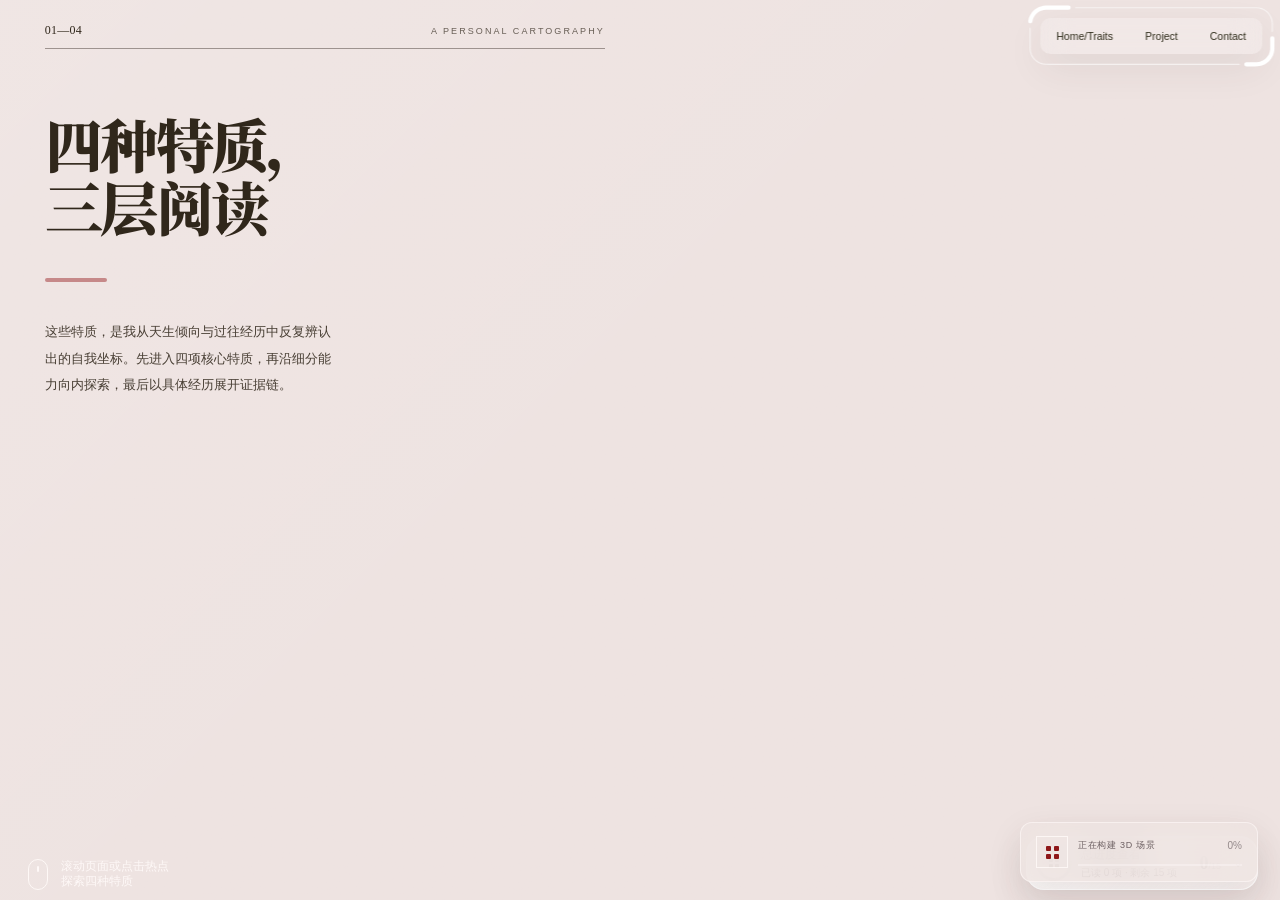
==== commit c28ef536: "Deploy updated portfolio and interactive diagram" ====
--- a/index.html
+++ b/index.html
@@ -10,8 +10,8 @@
     <link rel="preload" href="./models/four-traits-world.glb?v=815-cabinet-new-2" as="fetch" crossorigin />
     <link rel="icon" href="data:image/svg+xml,%3Csvg xmlns='http://www.w3.org/2000/svg' viewBox='0 0 64 64'%3E%3Crect width='64' height='64' rx='14' fill='%23d9ced0'/%3E%3Cpath d='M17 18h12v12H17zm18 0h12v12H35zM17 36h12v12H17zm18 0h12v12H35z' fill='%23171515'/%3E%3C/svg%3E" />
     <title>张问渔_个人主页</title>
-    <script type="module" crossorigin src="./assets/index-CKwcWoTk.js"></script>
-    <link rel="stylesheet" crossorigin href="./assets/index-D8JNtSRx.css">
+    <script type="module" crossorigin src="./assets/index-CCX63qiR.js"></script>
+    <link rel="stylesheet" crossorigin href="./assets/index-ngh4y_nL.css">
   </head>
   <body>
     <div id="root"></div>
--- a/assets/index-ngh4y_nL.css
+++ b/assets/index-ngh4y_nL.css
@@ -0,0 +1,2369 @@
+/* noto-serif-sc-[4]-900-normal */
+@font-face {
+  font-family: 'Noto Serif SC';
+  font-style: normal;
+  font-display: swap;
+  font-weight: 900;
+  src: url([data-uri]) format('woff2'), url([data-uri]) format('woff');
+  unicode-range: U+1f1e9-1f1f5,U+1f1f7-1f1ff,U+1f21a,U+1f232,U+1f234-1f237,U+1f250-1f251,U+1f300,U+1f302-1f308,U+1f30a-1f311,U+1f315,U+1f319-1f320,U+1f324,U+1f327,U+1f32a,U+1f32c-1f32d,U+1f330-1f357,U+1f359-1f37e;
+}
+
+/* noto-serif-sc-[5]-900-normal */
+@font-face {
+  font-family: 'Noto Serif SC';
+  font-style: normal;
+  font-display: swap;
+  font-weight: 900;
+  src: url(./noto-serif-sc-5-900-normal-Dg3Z6Shx.woff2) format('woff2'), url(./noto-serif-sc-5-900-normal-DAcvYDXW.woff) format('woff');
+  unicode-range: U+fee3,U+fef3,U+ff03-ff04,U+ff07,U+ff0a,U+ff17-ff19,U+ff1c-ff1d,U+ff20-ff3a,U+ff3c,U+ff3e-ff5b,U+ff5d,U+ff61-ff65,U+ff67-ff6a,U+ff6c,U+ff6f-ff78,U+ff7a-ff7d,U+ff80-ff84,U+ff86,U+ff89-ff8e,U+ff92,U+ff97-ff9b,U+ff9d-ff9f,U+ffe0-ffe4,U+ffe6,U+ffe9,U+ffeb,U+ffed,U+fffc,U+1f004,U+1f170-1f171,U+1f192-1f195,U+1f198-1f19a,U+1f1e6-1f1e8;
+}
+
+/* noto-serif-sc-[6]-900-normal */
+@font-face {
+  font-family: 'Noto Serif SC';
+  font-style: normal;
+  font-display: swap;
+  font-weight: 900;
+  src: url(./noto-serif-sc-6-900-normal-C4Fy3j0p.woff2) format('woff2'), url(./noto-serif-sc-6-900-normal-DQyKQyG1.woff) format('woff');
+  unicode-range: U+f0a7,U+f0b2,U+f0b7,U+f0c9,U+f0d8,U+f0da,U+f0dc-f0dd,U+f0e0,U+f0e6,U+f0eb,U+f0fc,U+f101,U+f104-f105,U+f107,U+f10b,U+f11b,U+f14b,U+f18a,U+f193,U+f1d6-f1d7,U+f244,U+f27a,U+f296,U+f2ae,U+f471,U+f4b3,U+f610-f611,U+f880-f881,U+f8ec,U+f8f5,U+f8ff,U+f901,U+f90a,U+f92c-f92d,U+f934,U+f937,U+f941,U+f965,U+f967,U+f969,U+f96b,U+f96f,U+f974,U+f978-f979,U+f97e,U+f981,U+f98a,U+f98e,U+f997,U+f99c,U+f9b2,U+f9b5,U+f9ba,U+f9be,U+f9ca,U+f9d0-f9d1,U+f9dd,U+f9e0-f9e1,U+f9e4,U+f9f7,U+fa00-fa01,U+fa08,U+fa0a,U+fa11,U+fb01-fb02,U+fdfc,U+fe0e,U+fe30-fe31,U+fe33-fe44,U+fe49-fe52,U+fe54-fe57,U+fe59-fe66,U+fe68-fe6b,U+fe8e,U+fe92-fe93,U+feae,U+feb8,U+fecb-fecc,U+fee0;
+}
+
+/* noto-serif-sc-[21]-900-normal */
+@font-face {
+  font-family: 'Noto Serif SC';
+  font-style: normal;
+  font-display: swap;
+  font-weight: 900;
+  src: url(./noto-serif-sc-21-900-normal--E8_vaVN.woff2) format('woff2'), url(./noto-serif-sc-21-900-normal-BlBROTpX.woff) format('woff');
+  unicode-range: U+9f83,U+9f85-9f8d,U+9f90-9f91,U+9f94-9f96,U+9f98,U+9f9b-9f9c,U+9f9e,U+9fa0,U+9fa2,U+9ff0-9fff,U+a001,U+a007,U+a025,U+a046-a047,U+a057,U+a072,U+a078-a079,U+a083,U+a085,U+a100,U+a118,U+a132,U+a134,U+a1f4,U+a242,U+a4a6,U+a4aa,U+a4b0-a4b1,U+a4b3,U+a9c1-a9c2,U+ac00-ac01,U+ac04,U+ac08,U+ac10-ac11,U+ac13-ac16,U+ac19,U+ac1c-ac1d,U+ac24,U+ac70-ac71,U+ac74,U+ac77-ac78,U+ac80-ac81,U+ac83,U+ac8c,U+ac90,U+ac9f-aca0,U+aca8-aca9,U+acac,U+acb0,U+acbd,U+acc1,U+acc4,U+ace0-ace1,U+ace4,U+ace8,U+acf3,U+acf5,U+acfc-acfd,U+ad00,U+ad0c,U+ad11,U+ad1c,U+ad34,U+ad50,U+ad64,U+ad6c,U+ad70,U+ad74,U+ad7f,U+ad81,U+ad8c,U+adc0,U+adc8,U+addc,U+ade0,U+adf8-adf9,U+adfc,U+ae00,U+ae08-ae09,U+ae0b,U+ae30,U+ae34,U+ae38,U+ae40,U+ae4a,U+ae4c,U+ae54,U+ae68,U+aebc,U+aed8,U+af2c-af2d;
+}
+
+/* noto-serif-sc-[22]-900-normal */
+@font-face {
+  font-family: 'Noto Serif SC';
+  font-style: normal;
+  font-display: swap;
+  font-weight: 900;
+  src: url(./noto-serif-sc-22-900-normal-bQm5aLsH.woff2) format('woff2'), url(./noto-serif-sc-22-900-normal-BLSHveGG.woff) format('woff');
+  unicode-range: U+9e30-9e33,U+9e35-9e3b,U+9e3e,U+9e40-9e44,U+9e46-9e4e,U+9e51,U+9e53,U+9e55-9e58,U+9e5a-9e5c,U+9e5e-9e63,U+9e66-9e6e,U+9e71,U+9e73,U+9e75,U+9e78-9e79,U+9e7c-9e7e,U+9e82,U+9e86-9e88,U+9e8b-9e8c,U+9e90-9e91,U+9e93,U+9e95,U+9e97,U+9e9d,U+9ea4-9ea5,U+9ea9-9eaa,U+9eb4-9eb5,U+9eb8-9eba,U+9ebc-9ebf,U+9ec3,U+9ec9,U+9ecd,U+9ed0,U+9ed2-9ed3,U+9ed5-9ed6,U+9ed9,U+9edc-9edd,U+9edf-9ee0,U+9ee2,U+9ee5,U+9ee7-9eea,U+9eef,U+9ef1,U+9ef3-9ef4,U+9ef6,U+9ef9,U+9efb-9efc,U+9efe,U+9f0b,U+9f0d,U+9f10,U+9f14,U+9f17,U+9f19,U+9f22,U+9f29,U+9f2c,U+9f2f,U+9f31,U+9f37,U+9f39,U+9f3d-9f3e,U+9f41,U+9f4a-9f4b,U+9f51-9f52,U+9f61-9f63,U+9f66-9f67,U+9f80-9f81;
+}
+
+/* noto-serif-sc-[23]-900-normal */
+@font-face {
+  font-family: 'Noto Serif SC';
+  font-style: normal;
+  font-display: swap;
+  font-weight: 900;
+  src: url(./noto-serif-sc-23-900-normal-Dfa5LeWL.woff2) format('woff2'), url(./noto-serif-sc-23-900-normal-Q36wGvQK.woff) format('woff');
+  unicode-range: U+9c82-9c83,U+9c85-9c8c,U+9c8e-9c92,U+9c94-9c9b,U+9c9e-9ca3,U+9ca5-9ca7,U+9ca9,U+9cab,U+9cad-9cae,U+9cb1-9cb7,U+9cb9-9cbd,U+9cbf-9cc0,U+9cc3,U+9cc5-9cc7,U+9cc9-9cd1,U+9cd3-9cda,U+9cdc-9cdd,U+9cdf,U+9ce1-9ce3,U+9ce5,U+9ce9,U+9cee-9cef,U+9cf3-9cf4,U+9cf6,U+9cfc-9cfd,U+9d02,U+9d08-9d09,U+9d12,U+9d1b,U+9d1e,U+9d26,U+9d28,U+9d37,U+9d3b,U+9d3f,U+9d51,U+9d59,U+9d5c-9d5d,U+9d5f-9d61,U+9d6c,U+9d70,U+9d72,U+9d7a,U+9d7e,U+9d84,U+9d89,U+9d8f,U+9d92,U+9daf,U+9db4,U+9db8,U+9dbc,U+9dc4,U+9dc7,U+9dc9,U+9dd7,U+9ddf,U+9df2,U+9df9-9dfa,U+9e0a,U+9e11,U+9e1a,U+9e1e,U+9e20,U+9e22,U+9e28-9e2c,U+9e2e-9e2f;
+}
+
+/* noto-serif-sc-[24]-900-normal */
+@font-face {
+  font-family: 'Noto Serif SC';
+  font-style: normal;
+  font-display: swap;
+  font-weight: 900;
+  src: url(./noto-serif-sc-24-900-normal-BaAslCpl.woff2) format('woff2'), url(./noto-serif-sc-24-900-normal-BWzmFcfU.woff) format('woff');
+  unicode-range: U+9a80,U+9a83,U+9a85,U+9a88-9a8a,U+9a8d-9a8e,U+9a90,U+9a92-9a93,U+9a95-9a96,U+9a98-9a99,U+9a9b-9aa2,U+9aa5,U+9aa7,U+9aaf-9ab1,U+9ab5-9ab6,U+9ab9-9aba,U+9ac0-9ac4,U+9ac8,U+9acb-9acc,U+9ace-9acf,U+9ad1-9ad2,U+9ad9,U+9adf,U+9ae1,U+9ae3,U+9aea-9aeb,U+9aed-9aef,U+9af4,U+9af9,U+9afb,U+9b03-9b04,U+9b06,U+9b08,U+9b0d,U+9b0f-9b10,U+9b13,U+9b18,U+9b1a,U+9b1f,U+9b22-9b23,U+9b25,U+9b27-9b28,U+9b2a,U+9b2f,U+9b31-9b32,U+9b3b,U+9b43,U+9b46-9b49,U+9b4d-9b4e,U+9b51,U+9b56,U+9b58,U+9b5a,U+9b5c,U+9b5f,U+9b61-9b62,U+9b6f,U+9b77,U+9b80,U+9b88,U+9b8b,U+9b8e,U+9b91,U+9b9f-9ba0,U+9ba8,U+9baa-9bab,U+9bad-9bae,U+9bb0-9bb1,U+9bb8,U+9bc9-9bca,U+9bd3,U+9bd6,U+9bdb,U+9be8,U+9bf0-9bf1,U+9c02,U+9c10,U+9c15,U+9c24,U+9c2d,U+9c32,U+9c39,U+9c3b,U+9c40,U+9c47-9c49,U+9c53,U+9c57,U+9c64,U+9c72,U+9c77-9c78,U+9c7b,U+9c7f-9c80;
+}
+
+/* noto-serif-sc-[25]-900-normal */
+@font-face {
+  font-family: 'Noto Serif SC';
+  font-style: normal;
+  font-display: swap;
+  font-weight: 900;
+  src: url(./noto-serif-sc-25-900-normal-B9if3OIj.woff2) format('woff2'), url(./noto-serif-sc-25-900-normal-EkTdKEK6.woff) format('woff');
+  unicode-range: U+98dd,U+98e1-98e2,U+98e7-98ea,U+98ec,U+98ee-98ef,U+98f2,U+98f4,U+98fc-98fe,U+9903,U+9905,U+9908,U+990a,U+990c-990d,U+9913-9914,U+9918,U+991a-991b,U+991e,U+9921,U+9928,U+992c,U+992e,U+9935,U+9938-9939,U+993d-993e,U+9945,U+994b-994c,U+9951-9952,U+9954-9955,U+9957,U+995e,U+9963,U+9966-9969,U+996b-996c,U+996f,U+9974-9975,U+9977-9979,U+997d-997e,U+9980-9981,U+9983-9984,U+9987,U+998a-998b,U+998d-9991,U+9993-9995,U+9997-9998,U+99a5,U+99ab,U+99ad-99ae,U+99b1,U+99b3-99b4,U+99bc,U+99bf,U+99c1,U+99c3-99c6,U+99cc,U+99d0,U+99d2,U+99d5,U+99db,U+99dd,U+99e1,U+99ed,U+99f1,U+99ff,U+9a01,U+9a03-9a04,U+9a0e-9a0f,U+9a11-9a13,U+9a19,U+9a1b,U+9a28,U+9a2b,U+9a30,U+9a32,U+9a37,U+9a40,U+9a45,U+9a4a,U+9a4d-9a4e,U+9a52,U+9a55,U+9a57,U+9a5a-9a5b,U+9a5f,U+9a62,U+9a65,U+9a69,U+9a6b,U+9a6e,U+9a75,U+9a77-9a7a,U+9a7d;
+}
+
+/* noto-serif-sc-[26]-900-normal */
+@font-face {
+  font-family: 'Noto Serif SC';
+  font-style: normal;
+  font-display: swap;
+  font-weight: 900;
+  src: url(./noto-serif-sc-26-900-normal-7QEypz8n.woff2) format('woff2'), url(./noto-serif-sc-26-900-normal-CAQ-6TOw.woff) format('woff');
+  unicode-range: U+975b-975c,U+9763,U+9765-9766,U+976c-976d,U+9773,U+9776,U+977a,U+977c,U+9784-9785,U+978e-978f,U+9791-9792,U+9794-9795,U+9798,U+979a,U+979e,U+97a3,U+97a5-97a6,U+97a8,U+97ab-97ac,U+97ae-97af,U+97b2,U+97b4,U+97c6,U+97cb-97cc,U+97d3,U+97d8,U+97dc,U+97e1,U+97ea-97eb,U+97ee,U+97fb,U+97fe-97ff,U+9801-9803,U+9805-9806,U+9808,U+980c,U+9810-9814,U+9817-9818,U+981e,U+9820-9821,U+9824,U+9828,U+982b-982d,U+9830,U+9834,U+9838-9839,U+983c,U+9846,U+984d-984f,U+9851-9852,U+9854-9855,U+9857-9858,U+985a-985b,U+9862-9863,U+9865,U+9867,U+986b,U+986f-9871,U+9877-9878,U+987c,U+9880,U+9883,U+9885,U+9889,U+988b-988f,U+9893-9895,U+9899-989b,U+989e-989f,U+98a1-98a2,U+98a5-98a7,U+98a9,U+98af,U+98b1,U+98b6,U+98ba,U+98be,U+98c3-98c4,U+98c6-98c8,U+98cf-98d6,U+98da-98db;
+}
+
+/* noto-serif-sc-[27]-900-normal */
+@font-face {
+  font-family: 'Noto Serif SC';
+  font-style: normal;
+  font-display: swap;
+  font-weight: 900;
+  src: url(./noto-serif-sc-27-900-normal-B8uSaUIY.woff2) format('woff2'), url(./noto-serif-sc-27-900-normal-CTd6w4Pg.woff) format('woff');
+  unicode-range: U+95c4-95ca,U+95cc-95cd,U+95d4-95d6,U+95d8,U+95e1-95e2,U+95e9,U+95f0-95f1,U+95f3,U+95f6,U+95fc,U+95fe-95ff,U+9602-9604,U+9606-960d,U+960f,U+9611-9613,U+9615-9617,U+9619-961b,U+961d,U+9621,U+9628,U+962f,U+963c-963e,U+9641-9642,U+9649,U+9654,U+965b-965f,U+9661,U+9663,U+9665,U+9667-9668,U+966c,U+9670,U+9672-9674,U+9678,U+967a,U+967d,U+9682,U+9685,U+9688,U+968a,U+968d-968e,U+9695,U+9697-9698,U+969e,U+96a0,U+96a3-96a4,U+96a8,U+96aa,U+96b0-96b1,U+96b3-96b4,U+96b7-96b9,U+96bb-96bd,U+96c9,U+96cb,U+96ce,U+96d1-96d2,U+96d6,U+96d9,U+96db-96dc,U+96de,U+96e0,U+96e3,U+96e9,U+96eb,U+96f0-96f2,U+96f9,U+96ff,U+9701-9702,U+9705,U+9708,U+970a,U+970e-970f,U+9711,U+9719,U+9727,U+972a,U+972d,U+9730,U+973d,U+9742,U+9744,U+9748-9749,U+9750-9751,U+975a;
+}
+
+/* noto-serif-sc-[28]-900-normal */
+@font-face {
+  font-family: 'Noto Serif SC';
+  font-style: normal;
+  font-display: swap;
+  font-weight: 900;
+  src: url(./noto-serif-sc-28-900-normal-BQ5xCXT2.woff2) format('woff2'), url(./noto-serif-sc-28-900-normal-COmbJ-Sd.woff) format('woff');
+  unicode-range: U+94f5,U+94f7,U+94f9,U+94fb-94fd,U+94ff,U+9503-9504,U+9506-9507,U+9509-950a,U+950d-950f,U+9511-9518,U+951a-9520,U+9522,U+9528-952d,U+9530-953a,U+953c-953f,U+9543-9546,U+9548-9550,U+9552-9555,U+9557-955b,U+955d-9568,U+956a-956d,U+9570-9574,U+9583,U+9586,U+9589,U+958e-958f,U+9591-9592,U+9594,U+9598-9599,U+959e-95a0,U+95a2-95a6,U+95a8-95b2,U+95b4,U+95b8-95c3;
+}
+
+/* noto-serif-sc-[29]-900-normal */
+@font-face {
+  font-family: 'Noto Serif SC';
+  font-style: normal;
+  font-display: swap;
+  font-weight: 900;
+  src: url(./noto-serif-sc-29-900-normal-C9Nh_Zmc.woff2) format('woff2'), url(./noto-serif-sc-29-900-normal-DbD1ozUJ.woff) format('woff');
+  unicode-range: U+941c-942b,U+942d-942e,U+9432-9433,U+9435,U+9438,U+943a,U+943e,U+9444,U+944a,U+9451-9452,U+945a,U+9462-9463,U+9465,U+9470-9487,U+948a-9492,U+9494-9498,U+949a,U+949c-949d,U+94a1,U+94a3-94a4,U+94a8,U+94aa-94ad,U+94af,U+94b2,U+94b4-94ba,U+94bc-94c0,U+94c4,U+94c6-94db,U+94de-94ec,U+94ee-94f1,U+94f3;
+}
+
+/* noto-serif-sc-[30]-900-normal */
+@font-face {
+  font-family: 'Noto Serif SC';
+  font-style: normal;
+  font-display: swap;
+  font-weight: 900;
+  src: url(./noto-serif-sc-30-900-normal-CJZHYjdq.woff2) format('woff2'), url(./noto-serif-sc-30-900-normal-TY87VZgu.woff) format('woff');
+  unicode-range: U+92ec-92ed,U+92f0,U+92f3,U+92f8,U+92fc,U+9304,U+9306,U+9310,U+9312,U+9315,U+9318,U+931a,U+931e,U+9320-9322,U+9324,U+9326-9329,U+932b-932c,U+932f,U+9331-9332,U+9335-9336,U+933e,U+9340-9341,U+934a-9360,U+9362-9363,U+9365-936b,U+936e,U+9375,U+937e,U+9382,U+938a,U+938c,U+938f,U+9393-9394,U+9396-9397,U+939a,U+93a2,U+93a7,U+93ac-93cd,U+93d0-93d1,U+93d6-93d8,U+93de-93df,U+93e1-93e2,U+93e4,U+93f8,U+93fb,U+93fd,U+940e-941a;
+}
+
+/* noto-serif-sc-[31]-900-normal */
+@font-face {
+  font-family: 'Noto Serif SC';
+  font-style: normal;
+  font-display: swap;
+  font-weight: 900;
+  src: url(./noto-serif-sc-31-900-normal-CrXYzyIy.woff2) format('woff2'), url(./noto-serif-sc-31-900-normal-CGE5PzO0.woff) format('woff');
+  unicode-range: U+9163-9164,U+9169,U+9170,U+9172,U+9174,U+9179-917a,U+917d-917e,U+9182-9183,U+9185,U+918c-918d,U+9190-9191,U+919a,U+919c,U+91a1-91a4,U+91a8,U+91aa-91af,U+91b4-91b5,U+91b8,U+91ba,U+91be,U+91c0-91c1,U+91c6,U+91c8,U+91cb,U+91d0,U+91d2,U+91d7-91d8,U+91dd,U+91e3,U+91e6-91e7,U+91ed,U+91f0,U+91f5,U+91f9,U+9200,U+9205,U+9207-920a,U+920d-920e,U+9210,U+9214-9215,U+921c,U+921e,U+9221,U+9223-9227,U+9229-922a,U+922d,U+9234-9235,U+9237,U+9239-923a,U+923c-9240,U+9244-9246,U+9249,U+924e-924f,U+9251,U+9253,U+9257,U+925b,U+925e,U+9262,U+9264-9266,U+9268,U+926c,U+926f,U+9271,U+927b,U+927e,U+9280,U+9283,U+9285-928a,U+928e,U+9291,U+9293,U+9296,U+9298,U+929c-929d,U+92a8,U+92ab-92ae,U+92b3,U+92b6-92b7,U+92b9,U+92c1,U+92c5-92c6,U+92c8,U+92cc,U+92d0,U+92d2,U+92e4,U+92ea;
+}
+
+/* noto-serif-sc-[32]-900-normal */
+@font-face {
+  font-family: 'Noto Serif SC';
+  font-style: normal;
+  font-display: swap;
+  font-weight: 900;
+  src: url(./noto-serif-sc-32-900-normal-Dqw0k5pV.woff2) format('woff2'), url(./noto-serif-sc-32-900-normal-D31pWtjv.woff) format('woff');
+  unicode-range: U+9004,U+900b,U+9011,U+9015-9016,U+901e,U+9021,U+9026,U+902d,U+902f,U+9031,U+9035-9036,U+9039-903a,U+9041,U+9044-9046,U+904a,U+904f-9052,U+9054-9055,U+9058-9059,U+905b-905e,U+9060-9062,U+9068-9069,U+906f,U+9072,U+9074,U+9076-907a,U+907c-907d,U+9081,U+9083,U+9085,U+9087-908b,U+908f,U+9095,U+9097,U+9099-909b,U+909d,U+90a0-90a1,U+90a8-90a9,U+90ac,U+90b0,U+90b2-90b4,U+90b6,U+90b8,U+90ba,U+90bd-90be,U+90c3-90c5,U+90c7-90c8,U+90cf-90d0,U+90d3,U+90d5,U+90d7,U+90da-90dc,U+90de,U+90e2,U+90e4,U+90e6-90e7,U+90ea-90eb,U+90ef,U+90f4-90f5,U+90f7,U+90fe-9100,U+9104,U+9109,U+910c,U+9112,U+9114-9115,U+9118,U+911c,U+911e,U+9120,U+9122-9123,U+9127,U+912d,U+912f-9132,U+9139-913a,U+9143,U+9146,U+9149-914a,U+914c,U+914e-9150,U+9154,U+9157,U+915a,U+915d-915e,U+9161-9162;
+}
+
+/* noto-serif-sc-[33]-900-normal */
+@font-face {
+  font-family: 'Noto Serif SC';
+  font-style: normal;
+  font-display: swap;
+  font-weight: 900;
+  src: url(./noto-serif-sc-33-900-normal-CXnVCgBf.woff2) format('woff2'), url(./noto-serif-sc-33-900-normal-4b0Y6GnT.woff) format('woff');
+  unicode-range: U+8e41-8e42,U+8e47,U+8e49-8e4b,U+8e50-8e53,U+8e59-8e5a,U+8e5f-8e60,U+8e64,U+8e69,U+8e6c,U+8e70,U+8e74,U+8e76,U+8e7a-8e7c,U+8e7f,U+8e84-8e85,U+8e87,U+8e89,U+8e8b,U+8e8d,U+8e8f-8e90,U+8e94,U+8e99,U+8e9c,U+8e9e,U+8eaa,U+8eac,U+8eb0,U+8eb6,U+8ec0,U+8ec6,U+8eca-8ece,U+8ed2,U+8eda,U+8edf,U+8ee2,U+8eeb,U+8ef8,U+8efb-8efe,U+8f03,U+8f09,U+8f0b,U+8f12-8f15,U+8f1b,U+8f1d,U+8f1f,U+8f29-8f2a,U+8f2f,U+8f36,U+8f38,U+8f3b,U+8f3e-8f3f,U+8f44-8f45,U+8f49,U+8f4d-8f4e,U+8f5f,U+8f6b,U+8f6d,U+8f71-8f73,U+8f75-8f76,U+8f78-8f7a,U+8f7c,U+8f7e,U+8f81-8f82,U+8f84,U+8f87,U+8f8a-8f8b,U+8f8d-8f8f,U+8f94-8f95,U+8f97-8f9a,U+8fa6,U+8fad-8faf,U+8fb2,U+8fb5-8fb7,U+8fba-8fbc,U+8fbf,U+8fc2,U+8fcb,U+8fcd,U+8fd3,U+8fd5,U+8fd7,U+8fda,U+8fe2-8fe5,U+8fe8-8fe9,U+8fee,U+8ff3-8ff4,U+8ff8,U+8ffa;
+}
+
+/* noto-serif-sc-[34]-900-normal */
+@font-face {
+  font-family: 'Noto Serif SC';
+  font-style: normal;
+  font-display: swap;
+  font-weight: 900;
+  src: url(./noto-serif-sc-34-900-normal-B7seRboC.woff2) format('woff2'), url(./noto-serif-sc-34-900-normal-D-_RI66i.woff) format('woff');
+  unicode-range: U+8cbd,U+8cbf-8cc4,U+8cc7-8cc8,U+8cca,U+8ccd,U+8cd1,U+8cd3,U+8cdb-8cdc,U+8cde,U+8ce0,U+8ce2-8ce4,U+8ce6-8ce8,U+8cea,U+8ced,U+8cf4,U+8cf8,U+8cfa,U+8cfc-8cfd,U+8d04-8d05,U+8d07-8d08,U+8d0a,U+8d0d,U+8d0f,U+8d13-8d14,U+8d16,U+8d1b,U+8d20,U+8d30,U+8d32-8d33,U+8d36,U+8d3b,U+8d3d,U+8d40,U+8d42-8d43,U+8d45-8d46,U+8d48-8d4a,U+8d4d,U+8d51,U+8d53,U+8d55,U+8d59,U+8d5c-8d5d,U+8d5f,U+8d61,U+8d66-8d67,U+8d6a,U+8d6d,U+8d71,U+8d73,U+8d84,U+8d90-8d91,U+8d94-8d95,U+8d99,U+8da8,U+8daf,U+8db1,U+8db5,U+8db8,U+8dba,U+8dbc,U+8dbf,U+8dc2,U+8dc4,U+8dc6,U+8dcb,U+8dce-8dcf,U+8dd6-8dd7,U+8dda-8ddb,U+8dde,U+8de1,U+8de3-8de4,U+8de9,U+8deb-8dec,U+8df0-8df1,U+8df6-8dfd,U+8e05,U+8e07,U+8e09-8e0a,U+8e0c,U+8e0e,U+8e10,U+8e14,U+8e1d-8e1f,U+8e23,U+8e26,U+8e2b-8e31,U+8e34-8e35,U+8e39-8e3a,U+8e3d,U+8e40;
+}
+
+/* noto-serif-sc-[35]-900-normal */
+@font-face {
+  font-family: 'Noto Serif SC';
+  font-style: normal;
+  font-display: swap;
+  font-weight: 900;
+  src: url(./noto-serif-sc-35-900-normal-J79vfHD-.woff2) format('woff2'), url(./noto-serif-sc-35-900-normal-cLOFCsJ-.woff) format('woff');
+  unicode-range: U+8b80,U+8b83,U+8b8a,U+8b8c,U+8b90,U+8b93,U+8b99-8b9a,U+8ba0,U+8ba3,U+8ba5-8ba7,U+8baa-8bac,U+8bb4-8bb5,U+8bb7,U+8bb9,U+8bc2-8bc3,U+8bc5,U+8bcb-8bcc,U+8bce-8bd0,U+8bd2-8bd4,U+8bd6,U+8bd8-8bd9,U+8bdc,U+8bdf,U+8be3-8be4,U+8be7-8be9,U+8beb-8bec,U+8bee,U+8bf0,U+8bf2-8bf3,U+8bf6,U+8bf9,U+8bfc-8bfd,U+8bff-8c00,U+8c02,U+8c04,U+8c06-8c07,U+8c0c,U+8c0f,U+8c11-8c12,U+8c14-8c1b,U+8c1d-8c21,U+8c24-8c25,U+8c27,U+8c2a-8c2c,U+8c2e-8c30,U+8c32-8c36,U+8c3f,U+8c47-8c4c,U+8c4e-8c50,U+8c54-8c56,U+8c62,U+8c68,U+8c6c,U+8c73,U+8c78,U+8c7a,U+8c82,U+8c85,U+8c89-8c8a,U+8c8d-8c8e,U+8c90,U+8c93-8c94,U+8c98,U+8c9d-8c9e,U+8ca0-8ca2,U+8ca7-8cac,U+8caf-8cb0,U+8cb3-8cb4,U+8cb6-8cb9,U+8cbb-8cbc;
+}
+
+/* noto-serif-sc-[36]-900-normal */
+@font-face {
+  font-family: 'Noto Serif SC';
+  font-style: normal;
+  font-display: swap;
+  font-weight: 900;
+  src: url(./noto-serif-sc-36-900-normal-Ck7pRbM1.woff2) format('woff2'), url(./noto-serif-sc-36-900-normal-DDhlOKt_.woff) format('woff');
+  unicode-range: U+8a15-8a18,U+8a1a-8a1b,U+8a1d,U+8a1f,U+8a22-8a23,U+8a25,U+8a2b,U+8a2d,U+8a31,U+8a33-8a34,U+8a36-8a38,U+8a3a,U+8a3c,U+8a3e,U+8a40-8a41,U+8a46,U+8a48,U+8a50,U+8a52,U+8a54-8a55,U+8a58,U+8a5b,U+8a5d-8a63,U+8a66,U+8a69-8a6b,U+8a6d-8a6e,U+8a70,U+8a72-8a73,U+8a7a,U+8a85,U+8a87,U+8a8a,U+8a8c-8a8d,U+8a90-8a92,U+8a95,U+8a98,U+8aa0-8aa1,U+8aa3-8aa6,U+8aa8-8aa9,U+8aac-8aae,U+8ab0,U+8ab2,U+8ab8-8ab9,U+8abc,U+8abe-8abf,U+8ac7,U+8acf,U+8ad2,U+8ad6-8ad7,U+8adb-8adc,U+8adf,U+8ae1,U+8ae6-8ae8,U+8aeb,U+8aed-8aee,U+8af1,U+8af3-8af4,U+8af7-8af8,U+8afa,U+8afe,U+8b00-8b02,U+8b07,U+8b0a,U+8b0c,U+8b0e,U+8b10,U+8b17,U+8b19,U+8b1b,U+8b1d,U+8b20-8b21,U+8b26,U+8b28,U+8b2c,U+8b33,U+8b39,U+8b3e-8b3f,U+8b41,U+8b45,U+8b49,U+8b4c,U+8b4f,U+8b57-8b58,U+8b5a,U+8b5c,U+8b5e,U+8b60,U+8b6c,U+8b6f-8b70,U+8b72,U+8b74,U+8b77,U+8b7d;
+}
+
+/* noto-serif-sc-[37]-900-normal */
+@font-face {
+  font-family: 'Noto Serif SC';
+  font-style: normal;
+  font-display: swap;
+  font-weight: 900;
+  src: url(./noto-serif-sc-37-900-normal-C_xL1sQC.woff2) format('woff2'), url(./noto-serif-sc-37-900-normal-C9c4RrKG.woff) format('woff');
+  unicode-range: U+8882,U+8884-8886,U+8888,U+888f,U+8892-8893,U+889b,U+88a2,U+88a4,U+88a6,U+88a8,U+88aa,U+88ae,U+88b1,U+88b4,U+88b7,U+88bc,U+88c0,U+88c6-88c9,U+88ce-88cf,U+88d1-88d3,U+88d8,U+88db-88dd,U+88df,U+88e1-88e3,U+88e5,U+88e8,U+88ec,U+88f0-88f1,U+88f3-88f4,U+88fc-88fe,U+8900,U+8902,U+8906-8907,U+8909-890c,U+8912-8915,U+8918-891b,U+8921,U+8925,U+892b,U+8930,U+8932,U+8934,U+8936,U+893b,U+893d,U+8941,U+894c,U+8955-8956,U+8959,U+895c,U+895e-8960,U+8966,U+896a,U+896c,U+896f-8970,U+8972,U+897b,U+897e,U+8980,U+8983,U+8985,U+8987-8988,U+898c,U+898f,U+8993,U+8997,U+899a,U+89a1,U+89a7,U+89a9-89aa,U+89b2-89b3,U+89b7,U+89c0,U+89c7,U+89ca-89cc,U+89ce-89d1,U+89d6,U+89da,U+89dc,U+89de,U+89e5,U+89e7,U+89eb,U+89ef,U+89f1,U+89f3-89f4,U+89f8,U+89ff,U+8a01-8a03,U+8a07-8a0a,U+8a0e-8a0f,U+8a13;
+}
+
+/* noto-serif-sc-[38]-900-normal */
+@font-face {
+  font-family: 'Noto Serif SC';
+  font-style: normal;
+  font-display: swap;
+  font-weight: 900;
+  src: url(./noto-serif-sc-38-900-normal-BcRaBZXI.woff2) format('woff2'), url(./noto-serif-sc-38-900-normal-BVQjvh0H.woff) format('woff');
+  unicode-range: U+86f4,U+86f8-86f9,U+86fb,U+86fe,U+8703,U+8706-870a,U+870d,U+8711-8713,U+871a,U+871e,U+8722-8723,U+8725,U+8729,U+872e,U+8731,U+8734,U+8737,U+873a-873b,U+873e-8740,U+8742,U+8747-8748,U+8753,U+8755,U+8757-8758,U+875d,U+875f,U+8762-8766,U+8768,U+876e,U+8770,U+8772,U+8775,U+8778,U+877b-877e,U+8782,U+8785,U+8788,U+878b,U+8793,U+8797,U+879a,U+879e-87a0,U+87a2-87a3,U+87a8,U+87ab-87ad,U+87af,U+87b3,U+87b5,U+87bd,U+87c0,U+87c4,U+87c6,U+87ca-87cb,U+87d1-87d2,U+87db-87dc,U+87de,U+87e0,U+87e5,U+87ea,U+87ec,U+87ee,U+87f2-87f3,U+87fb,U+87fd-87fe,U+8802-8803,U+8805,U+880a-880b,U+880d,U+8813-8816,U+8819,U+881b,U+881f,U+8821,U+8823,U+8831-8832,U+8835-8836,U+8839,U+883b-883c,U+8844,U+8846,U+884a,U+884e,U+8852-8853,U+8855,U+8859,U+885b,U+885d-885e,U+8862,U+8864,U+8869-886a,U+886e-886f,U+8872,U+8879,U+887d-887f;
+}
+
+/* noto-serif-sc-[39]-900-normal */
+@font-face {
+  font-family: 'Noto Serif SC';
+  font-style: normal;
+  font-display: swap;
+  font-weight: 900;
+  src: url(./noto-serif-sc-39-900-normal-Je4xM9d-.woff2) format('woff2'), url(./noto-serif-sc-39-900-normal-QwdUrNY6.woff) format('woff');
+  unicode-range: U+8548,U+854e,U+8553,U+8556-8557,U+8559,U+855e,U+8561,U+8564-8565,U+8568-856a,U+856d,U+856f-8570,U+8572,U+8576,U+8579-857b,U+8580,U+8585-8586,U+8588,U+858a,U+858f,U+8591,U+8594,U+8599,U+859c,U+85a2,U+85a4,U+85a6,U+85a8-85a9,U+85ab-85ac,U+85ae,U+85b7-85b9,U+85be,U+85c1,U+85c7,U+85cd,U+85d0,U+85d3,U+85d5,U+85dc-85dd,U+85df-85e0,U+85e5-85e6,U+85e8-85ea,U+85f4,U+85f9,U+85fe-85ff,U+8602,U+8605-8607,U+860a-860b,U+8616,U+8618,U+861a,U+8627,U+8629,U+862d,U+8638,U+863c,U+863f,U+864d,U+864f,U+8652-8655,U+865b-865c,U+865f,U+8662,U+8667,U+866c,U+866e,U+8671,U+8675,U+867a-867c,U+867f,U+868b,U+868d,U+8693,U+869c-869d,U+86a1,U+86a3-86a4,U+86a7-86a9,U+86ac,U+86af-86b1,U+86b4-86b6,U+86ba,U+86c0,U+86c4,U+86c6,U+86c9-86ca,U+86cd-86d1,U+86d4,U+86d8,U+86de-86df,U+86e4,U+86e6,U+86e9,U+86ed,U+86ef-86f3;
+}
+
+/* noto-serif-sc-[40]-900-normal */
+@font-face {
+  font-family: 'Noto Serif SC';
+  font-style: normal;
+  font-display: swap;
+  font-weight: 900;
+  src: url(./noto-serif-sc-40-900-normal-DrPaYHJQ.woff2) format('woff2'), url(./noto-serif-sc-40-900-normal-D1n5HAIF.woff) format('woff');
+  unicode-range: U+83c5,U+83c8-83c9,U+83cb,U+83d1,U+83d3-83d6,U+83d8,U+83db,U+83dd,U+83df,U+83e1,U+83e5,U+83ea-83eb,U+83f0,U+83f4,U+83f8-83f9,U+83fb,U+83fd,U+83ff,U+8401,U+8406,U+840a-840b,U+840f,U+8411,U+8418,U+841c,U+8420,U+8422-8424,U+8426,U+8429,U+842c,U+8438-8439,U+843b-843c,U+843f,U+8446-8447,U+8449,U+844e,U+8451-8452,U+8456,U+8459-845a,U+845c,U+8462,U+8466,U+846d,U+846f-8470,U+8473,U+8476-8478,U+847a,U+847d,U+8484-8485,U+8487,U+8489,U+848c,U+848e,U+8490,U+8493-8494,U+8497,U+849b,U+849e-849f,U+84a1,U+84a5,U+84a8,U+84af,U+84b4,U+84b9-84bf,U+84c1-84c2,U+84c5-84c7,U+84ca-84cb,U+84cd,U+84d0-84d1,U+84d3,U+84d6,U+84df-84e0,U+84e2-84e3,U+84e5-84e7,U+84ee,U+84f3,U+84f6,U+84fa,U+84fc,U+84ff-8500,U+850c,U+8511,U+8514-8515,U+8517-8518,U+851f,U+8523,U+8525-8526,U+8529,U+852b,U+852d,U+8532,U+8534-8535,U+8538-853a,U+853c,U+8543,U+8545;
+}
+
+/* noto-serif-sc-[41]-900-normal */
+@font-face {
+  font-family: 'Noto Serif SC';
+  font-style: normal;
+  font-display: swap;
+  font-weight: 900;
+  src: url(./noto-serif-sc-41-900-normal-CM2sbtve.woff2) format('woff2'), url(./noto-serif-sc-41-900-normal-CnXoYbyw.woff) format('woff');
+  unicode-range: U+82bc,U+82be,U+82c0-82c2,U+82c4-82c8,U+82ca-82cc,U+82ce,U+82d0,U+82d2-82d3,U+82d5-82d6,U+82d8-82d9,U+82dc-82de,U+82e0-82e4,U+82e7,U+82e9-82eb,U+82ed-82ee,U+82f3-82f4,U+82f7-82f8,U+82fa-8301,U+8306-8308,U+830c-830d,U+830f,U+8311,U+8313-8315,U+8318,U+831a-831b,U+831d,U+8324,U+8327,U+832a,U+832c-832d,U+832f,U+8331-8334,U+833a-833c,U+8340,U+8343-8345,U+8347-8348,U+834a,U+834c,U+834f,U+8351,U+8356,U+8358-835c,U+835e,U+8360,U+8364-8366,U+8368-836a,U+836c-836e,U+8373,U+8378,U+837b-837d,U+837f-8380,U+8382,U+8388,U+838a-838b,U+8392,U+8394,U+8396,U+8398-8399,U+839b-839c,U+83a0,U+83a2-83a3,U+83a8-83aa,U+83ae-83b0,U+83b3-83b4,U+83b6,U+83b8,U+83ba,U+83bc-83bd,U+83bf-83c0,U+83c2;
+}
+
+/* noto-serif-sc-[42]-900-normal */
+@font-face {
+  font-family: 'Noto Serif SC';
+  font-style: normal;
+  font-display: swap;
+  font-weight: 900;
+  src: url(./noto-serif-sc-42-900-normal-CWo8OI1Z.woff2) format('woff2'), url(./noto-serif-sc-42-900-normal-f7IFUWf1.woff) format('woff');
+  unicode-range: U+8166-8169,U+816b,U+816d,U+8171,U+8173-8174,U+8178,U+817c-817d,U+8182,U+8188,U+8191,U+8198-819b,U+81a0,U+81a3,U+81a5-81a6,U+81a9,U+81b6,U+81ba-81bb,U+81bd,U+81bf,U+81c1,U+81c3,U+81c6,U+81c9-81ca,U+81cc-81cd,U+81d1,U+81d3-81d4,U+81d8,U+81db-81dc,U+81de-81df,U+81e5,U+81e7-81e9,U+81eb-81ec,U+81ee-81ef,U+81f5,U+81f8,U+81fa,U+81fc,U+81fe,U+8200-8202,U+8204,U+8208-820a,U+820e-8210,U+8216-8218,U+821b-821c,U+8221-8224,U+8226-8228,U+822b,U+822d,U+822f,U+8232-8234,U+8237-8238,U+823a-823b,U+823e,U+8244,U+8249,U+824b,U+824f,U+8259-825a,U+825f,U+8266,U+8268,U+826e,U+8271,U+8276-8279,U+827d,U+827f,U+8283-8284,U+8288-828a,U+828d-8291,U+8293-8294,U+8296-8298,U+829f-82a1,U+82a3-82a4,U+82a7-82ab,U+82ae,U+82b0,U+82b2,U+82b4-82b6;
+}
+
+/* noto-serif-sc-[43]-900-normal */
+@font-face {
+  font-family: 'Noto Serif SC';
+  font-style: normal;
+  font-display: swap;
+  font-weight: 900;
+  src: url(./noto-serif-sc-43-900-normal-CzAjZ-QI.woff2) format('woff2'), url(./noto-serif-sc-43-900-normal-Bh9Oonuh.woff) format('woff');
+  unicode-range: U+8016,U+8018-8019,U+801c,U+801e,U+8026-802a,U+8031,U+8034-8035,U+8037,U+8043,U+804b,U+804d,U+8052,U+8056,U+8059,U+805e,U+8061,U+8068-8069,U+806e-8074,U+8076-8078,U+807c-8080,U+8082,U+8084-8085,U+8088,U+808f,U+8093,U+809c,U+809f,U+80ab,U+80ad-80ae,U+80b1,U+80b6-80b8,U+80bc-80bd,U+80c2,U+80c4,U+80ca,U+80cd,U+80d1,U+80d4,U+80d7,U+80d9-80db,U+80dd,U+80e0,U+80e4-80e5,U+80e7-80ed,U+80ef-80f1,U+80f3-80f4,U+80fc,U+8101,U+8104-8105,U+8107-8108,U+810c-810e,U+8112-8115,U+8117-8119,U+811b-811f,U+8121-8130,U+8132-8134,U+8137,U+8139,U+813f-8140,U+8142,U+8146,U+8148,U+814d-814e,U+8151,U+8153,U+8158-815a,U+815e,U+8160;
+}
+
+/* noto-serif-sc-[44]-900-normal */
+@font-face {
+  font-family: 'Noto Serif SC';
+  font-style: normal;
+  font-display: swap;
+  font-weight: 900;
+  src: url(./noto-serif-sc-44-900-normal-BwHwPTpp.woff2) format('woff2'), url(./noto-serif-sc-44-900-normal-CX44tzCY.woff) format('woff');
+  unicode-range: U+7ef0-7ef2,U+7ef6,U+7efa-7efb,U+7efe,U+7f01-7f04,U+7f08,U+7f0a-7f12,U+7f17,U+7f19,U+7f1b-7f1c,U+7f1f,U+7f21-7f23,U+7f25-7f28,U+7f2a-7f33,U+7f35-7f37,U+7f3d,U+7f42,U+7f44-7f45,U+7f4c-7f4d,U+7f52,U+7f54,U+7f58-7f59,U+7f5d,U+7f5f-7f61,U+7f63,U+7f65,U+7f68,U+7f70-7f71,U+7f73-7f75,U+7f77,U+7f79,U+7f7d-7f7e,U+7f85-7f86,U+7f88-7f89,U+7f8b-7f8c,U+7f90-7f91,U+7f94-7f96,U+7f98-7f9b,U+7f9d,U+7f9f,U+7fa3,U+7fa7-7fa9,U+7fac-7fb2,U+7fb4,U+7fb6,U+7fb8,U+7fbc,U+7fbf-7fc0,U+7fc3,U+7fca,U+7fcc,U+7fce,U+7fd2,U+7fd5,U+7fd9-7fdb,U+7fdf,U+7fe3,U+7fe5-7fe7,U+7fe9,U+7feb-7fec,U+7fee-7fef,U+7ff1,U+7ff3-7ff4,U+7ff9-7ffa,U+7ffe,U+8004,U+8006,U+800b,U+800e,U+8011-8012,U+8014;
+}
+
+/* noto-serif-sc-[45]-900-normal */
+@font-face {
+  font-family: 'Noto Serif SC';
+  font-style: normal;
+  font-display: swap;
+  font-weight: 900;
+  src: url(./noto-serif-sc-45-900-normal-CTN-8bVA.woff2) format('woff2'), url(./noto-serif-sc-45-900-normal-Ct19IN8X.woff) format('woff');
+  unicode-range: U+7dd2,U+7dd4,U+7dd6-7dd8,U+7dda-7de0,U+7de2-7de6,U+7de8-7ded,U+7def,U+7df1-7df5,U+7df7,U+7df9,U+7dfb-7dfc,U+7dfe-7e02,U+7e04,U+7e08-7e0b,U+7e12,U+7e1b,U+7e1e,U+7e20,U+7e22-7e23,U+7e26,U+7e29,U+7e2b,U+7e2e-7e2f,U+7e31,U+7e37,U+7e39-7e3e,U+7e40,U+7e43-7e44,U+7e46-7e47,U+7e4a-7e4b,U+7e4d-7e4e,U+7e51,U+7e54-7e56,U+7e58-7e5b,U+7e5d-7e5e,U+7e61,U+7e66-7e67,U+7e69-7e6b,U+7e6d,U+7e70,U+7e73,U+7e77,U+7e79,U+7e7b-7e7d,U+7e81-7e82,U+7e8c-7e8d,U+7e8f,U+7e92-7e94,U+7e96,U+7e98,U+7e9a-7e9c,U+7e9e-7e9f,U+7ea1,U+7ea3,U+7ea5,U+7ea8-7ea9,U+7eab,U+7ead-7eae,U+7eb0,U+7ebb,U+7ebe,U+7ec0-7ec2,U+7ec9,U+7ecb-7ecc,U+7ed0,U+7ed4,U+7ed7,U+7edb,U+7ee0-7ee2,U+7ee5-7ee6,U+7ee8,U+7eeb;
+}
+
+/* noto-serif-sc-[46]-900-normal */
+@font-face {
+  font-family: 'Noto Serif SC';
+  font-style: normal;
+  font-display: swap;
+  font-weight: 900;
+  src: url(./noto-serif-sc-46-900-normal-DHbyJCio.woff2) format('woff2'), url(./noto-serif-sc-46-900-normal-wpYHPa4h.woff) format('woff');
+  unicode-range: U+7ce8,U+7cec,U+7cf0,U+7cf5-7cf9,U+7cfc,U+7cfe,U+7d00,U+7d04-7d0b,U+7d0d,U+7d10-7d14,U+7d17-7d19,U+7d1b-7d1f,U+7d21,U+7d24-7d26,U+7d28-7d2a,U+7d2c-7d2e,U+7d30-7d31,U+7d33,U+7d35-7d36,U+7d38-7d3a,U+7d40,U+7d42-7d44,U+7d46,U+7d4b-7d4c,U+7d4f,U+7d51,U+7d54-7d56,U+7d58,U+7d5b-7d5c,U+7d5e,U+7d61-7d63,U+7d66,U+7d68,U+7d6a-7d6c,U+7d6f,U+7d71-7d73,U+7d75-7d77,U+7d79-7d7a,U+7d7e,U+7d81,U+7d84-7d8b,U+7d8d,U+7d8f,U+7d91,U+7d94,U+7d96,U+7d98-7d9a,U+7d9c-7da0,U+7da2,U+7da6,U+7daa-7db1,U+7db4-7db8,U+7dba-7dbf,U+7dc1,U+7dc4,U+7dc7-7dc8,U+7dca-7dcd,U+7dcf,U+7dd1;
+}
+
+/* noto-serif-sc-[47]-900-normal */
+@font-face {
+  font-family: 'Noto Serif SC';
+  font-style: normal;
+  font-display: swap;
+  font-weight: 900;
+  src: url(./noto-serif-sc-47-900-normal-CNZ1c9Fl.woff2) format('woff2'), url(./noto-serif-sc-47-900-normal-DDr9Pf8l.woff) format('woff');
+  unicode-range: U+7bd3-7bd4,U+7bd9-7bda,U+7bdd,U+7be0-7be1,U+7be4-7be6,U+7be9-7bea,U+7bef,U+7bf4,U+7bf6,U+7bfc,U+7bfe,U+7c01,U+7c03,U+7c07-7c08,U+7c0a-7c0d,U+7c0f,U+7c11,U+7c15-7c16,U+7c19,U+7c1e-7c21,U+7c23-7c24,U+7c26,U+7c28-7c33,U+7c35,U+7c37-7c3b,U+7c3d-7c3e,U+7c40-7c41,U+7c43,U+7c47-7c48,U+7c4c,U+7c50,U+7c53-7c54,U+7c59,U+7c5f-7c60,U+7c63-7c65,U+7c6c,U+7c6e,U+7c72,U+7c74,U+7c79-7c7a,U+7c7c,U+7c81-7c82,U+7c84-7c85,U+7c88,U+7c8a-7c91,U+7c93-7c96,U+7c99,U+7c9b-7c9e,U+7ca0-7ca2,U+7ca6-7ca9,U+7cac,U+7caf-7cb3,U+7cb5-7cb7,U+7cba-7cbd,U+7cbf-7cc2,U+7cc5,U+7cc7-7cc9,U+7ccc-7ccd,U+7cd7,U+7cdc,U+7cde,U+7ce0,U+7ce4-7ce5,U+7ce7;
+}
+
+/* noto-serif-sc-[48]-900-normal */
+@font-face {
+  font-family: 'Noto Serif SC';
+  font-style: normal;
+  font-display: swap;
+  font-weight: 900;
+  src: url(./noto-serif-sc-48-900-normal-neeQb1OT.woff2) format('woff2'), url(./noto-serif-sc-48-900-normal-DBTcJYDb.woff) format('woff');
+  unicode-range: U+7ae6,U+7af4-7af7,U+7afa-7afb,U+7afd-7b0a,U+7b0c,U+7b0e-7b0f,U+7b13,U+7b15-7b16,U+7b18-7b19,U+7b1e-7b20,U+7b22-7b25,U+7b29-7b2b,U+7b2d-7b2e,U+7b30-7b3b,U+7b3e-7b3f,U+7b41-7b42,U+7b44-7b47,U+7b4a,U+7b4c-7b50,U+7b58,U+7b5a,U+7b5c,U+7b60,U+7b66-7b67,U+7b69,U+7b6c-7b6f,U+7b72-7b76,U+7b7b-7b7d,U+7b7f,U+7b82,U+7b85,U+7b87,U+7b8b-7b96,U+7b98-7b99,U+7b9b-7b9f,U+7ba2-7ba4,U+7ba6-7bac,U+7bae-7bb0,U+7bb4,U+7bb7-7bb9,U+7bbb,U+7bc0-7bc1,U+7bc3-7bc4,U+7bc6,U+7bc8-7bcc,U+7bd1;
+}
+
+/* noto-serif-sc-[49]-900-normal */
+@font-face {
+  font-family: 'Noto Serif SC';
+  font-style: normal;
+  font-display: swap;
+  font-weight: 900;
+  src: url(./noto-serif-sc-49-900-normal-CJq2Uycb.woff2) format('woff2'), url(./noto-serif-sc-49-900-normal-DEClMo5E.woff) format('woff');
+  unicode-range: U+798b-798e,U+7992,U+7994-7995,U+7997-7998,U+799a-799c,U+799f,U+79a3-79a6,U+79a8-79ac,U+79ae-79b1,U+79b3-79b5,U+79b8,U+79ba,U+79bf,U+79c2,U+79c6,U+79c8,U+79cf,U+79d5-79d6,U+79dd-79de,U+79e3,U+79e7-79e8,U+79eb,U+79ed,U+79f4,U+79f7-79f8,U+79fa,U+79fe,U+7a02-7a03,U+7a05,U+7a0a,U+7a14,U+7a17,U+7a19,U+7a1c,U+7a1e-7a1f,U+7a23,U+7a25-7a26,U+7a2c,U+7a2e,U+7a30-7a32,U+7a36-7a37,U+7a39,U+7a3c,U+7a40,U+7a42,U+7a47,U+7a49,U+7a4c-7a4f,U+7a51,U+7a55,U+7a5b,U+7a5d-7a5e,U+7a62-7a63,U+7a66,U+7a68-7a69,U+7a6b,U+7a70,U+7a78,U+7a80,U+7a85-7a88,U+7a8a,U+7a90,U+7a93-7a96,U+7a98,U+7a9b-7a9c,U+7a9e,U+7aa0-7aa1,U+7aa3,U+7aa8-7aaa,U+7aac-7ab0,U+7ab3,U+7ab8,U+7aba,U+7abd-7abf,U+7ac4-7ac5,U+7ac7-7ac8,U+7aca,U+7ad1-7ad2,U+7ada-7add,U+7ae1,U+7ae4;
+}
+
+/* noto-serif-sc-[50]-900-normal */
+@font-face {
+  font-family: 'Noto Serif SC';
+  font-style: normal;
+  font-display: swap;
+  font-weight: 900;
+  src: url(./noto-serif-sc-50-900-normal-ujtvshAf.woff2) format('woff2'), url(./noto-serif-sc-50-900-normal-DhLUz1kg.woff) format('woff');
+  unicode-range: U+784c,U+784e-7854,U+7856-7857,U+7859-785a,U+7865,U+7869-786a,U+786d,U+786f,U+7876-7877,U+787c,U+787e-787f,U+7881,U+7887-7889,U+7893-7894,U+7898-789e,U+78a1,U+78a3,U+78a5,U+78a9,U+78ad,U+78b2,U+78b4,U+78b6,U+78b9-78ba,U+78bc,U+78bf,U+78c3,U+78c9,U+78cb,U+78d0-78d2,U+78d4,U+78d9-78da,U+78dc,U+78de,U+78e1,U+78e5-78e6,U+78ea,U+78ec,U+78ef,U+78f1-78f2,U+78f4,U+78fa-78fb,U+78fe,U+7901-7902,U+7905,U+7907,U+7909,U+790b-790c,U+790e,U+7910,U+7913,U+7919-791b,U+791e-791f,U+7921,U+7924,U+7926,U+792a-792b,U+7934,U+7936,U+7939,U+793b,U+793d,U+7940,U+7942-7943,U+7945-7947,U+7949-794a,U+794c,U+794e-7951,U+7953-7955,U+7957-795a,U+795c,U+795f-7960,U+7962,U+7964,U+7966-7967,U+7969,U+796b,U+796f,U+7972,U+7974,U+7979,U+797b-797c,U+797e-7980,U+7982,U+7986-7987,U+7989-798a;
+}
+
+/* noto-serif-sc-[51]-900-normal */
+@font-face {
+  font-family: 'Noto Serif SC';
+  font-style: normal;
+  font-display: swap;
+  font-weight: 900;
+  src: url(./noto-serif-sc-51-900-normal-CK7PY_3k.woff2) format('woff2'), url(./noto-serif-sc-51-900-normal-BKH4UlxQ.woff) format('woff');
+  unicode-range: U+7722,U+7726,U+7728,U+772b-7730,U+7732-7736,U+7739-773a,U+773d-773f,U+7743,U+7746-7747,U+774c-774f,U+7751-7752,U+7758-775a,U+775c-775e,U+7762,U+7765-7766,U+7768-776a,U+776c-776d,U+7771-7772,U+777a,U+777c-777e,U+7780,U+7785,U+7787,U+778b-778d,U+778f-7791,U+7793,U+779e-77a0,U+77a2,U+77a5,U+77ad,U+77af,U+77b4-77b7,U+77bd-77c0,U+77c2,U+77c5,U+77c7,U+77cd,U+77d6-77d7,U+77d9-77da,U+77dd-77de,U+77e7,U+77ea,U+77ec,U+77ef,U+77f8,U+77fb,U+77fd-77fe,U+7800,U+7803,U+7806,U+7809,U+780f-7812,U+7815,U+7817-7818,U+781a-781f,U+7821-7823,U+7825-7827,U+7829,U+782b-7830,U+7832-7833,U+7835,U+7837,U+7839-783c,U+783e,U+7841-7844,U+7847-7849,U+784b;
+}
+
+/* noto-serif-sc-[52]-900-normal */
+@font-face {
+  font-family: 'Noto Serif SC';
+  font-style: normal;
+  font-display: swap;
+  font-weight: 900;
+  src: url(./noto-serif-sc-52-900-normal-BBYcabuA.woff2) format('woff2'), url(./noto-serif-sc-52-900-normal-DSREOBEw.woff) format('woff');
+  unicode-range: U+7613-7619,U+761b-761d,U+761f-7622,U+7625,U+7627-762a,U+762e-7630,U+7632-7635,U+7638-763a,U+763c-763d,U+763f-7640,U+7642-7643,U+7647-7648,U+764d-764e,U+7652,U+7654,U+7658,U+765a,U+765c,U+765e-765f,U+7661-7663,U+7665,U+7669,U+766c,U+766e-766f,U+7671-7673,U+7675-7676,U+7678-767a,U+767f,U+7681,U+7683,U+7688,U+768a-768c,U+768e,U+7690-7692,U+7695,U+7698,U+769a-769b,U+769d-76a0,U+76a2,U+76a4-76a7,U+76ab-76ac,U+76af-76b0,U+76b2,U+76b4-76b5,U+76ba-76bb,U+76bf,U+76c2-76c3,U+76c5,U+76c9,U+76cc-76ce,U+76dc-76de,U+76e1-76ea,U+76f1,U+76f9-76fb,U+76fd,U+76ff-7700,U+7703-7704,U+7707-7708,U+770c-770f,U+7712,U+7714,U+7716,U+7719-771b,U+771e,U+7721;
+}
+
+/* noto-serif-sc-[53]-900-normal */
+@font-face {
+  font-family: 'Noto Serif SC';
+  font-style: normal;
+  font-display: swap;
+  font-weight: 900;
+  src: url(./noto-serif-sc-53-900-normal-BYRE6mSI.woff2) format('woff2'), url(./noto-serif-sc-53-900-normal-eivuXDbf.woff) format('woff');
+  unicode-range: U+750d,U+750f,U+7511,U+7513,U+7515,U+7517,U+7519,U+7521-7527,U+752a,U+752c-752d,U+752f,U+7534,U+7536,U+753a,U+753e,U+7540,U+7544,U+7547-754b,U+754d-754e,U+7550-7553,U+7556-7557,U+755a-755b,U+755d-755e,U+7560,U+7562,U+7564,U+7566-7568,U+756b-756c,U+756f-7573,U+7575,U+7579-757c,U+757e-757f,U+7581-7584,U+7587,U+7589-758e,U+7590,U+7592,U+7594,U+7596,U+7599-759a,U+759d,U+759f-75a0,U+75a3,U+75a5,U+75a8,U+75ac-75ad,U+75b0-75b1,U+75b3-75b5,U+75b8,U+75bd,U+75c1-75c4,U+75c8-75ca,U+75cc-75cd,U+75d4,U+75d6,U+75d9,U+75de,U+75e0,U+75e2-75e4,U+75e6-75ea,U+75f1-75f3,U+75f7,U+75f9-75fa,U+75fc,U+75fe-7601,U+7603,U+7605-7606,U+7608-760e,U+7610-7612;
+}
+
+/* noto-serif-sc-[54]-900-normal */
+@font-face {
+  font-family: 'Noto Serif SC';
+  font-style: normal;
+  font-display: swap;
+  font-weight: 900;
+  src: url(./noto-serif-sc-54-900-normal-Bxq_9udR.woff2) format('woff2'), url(./noto-serif-sc-54-900-normal-DWN7wKnV.woff) format('woff');
+  unicode-range: U+73f0,U+73f2,U+73f4-73f5,U+73f7,U+73f9-73fa,U+73fc-73fd,U+73ff-7402,U+7404,U+7407-7408,U+740a-740f,U+7418,U+741a-741c,U+741e,U+7424-7425,U+7428-7429,U+742c-7430,U+7432,U+7435-7436,U+7438-743b,U+743e-7441,U+7443-7446,U+7448,U+744a-744b,U+7452,U+7457,U+745b,U+745d,U+7460,U+7462-7465,U+7467-746a,U+746d,U+746f,U+7471,U+7473-7474,U+7477,U+747a,U+747e,U+7481-7482,U+7484,U+7486,U+7488-748b,U+748e-748f,U+7493,U+7498,U+749a,U+749c-74a0,U+74a3,U+74a6,U+74a9-74aa,U+74ae,U+74b0-74b2,U+74b6,U+74b8-74ba,U+74bd,U+74bf,U+74c1,U+74c3,U+74c5,U+74c8,U+74ca,U+74cc,U+74cf,U+74d1-74d2,U+74d4-74d5,U+74d8-74db,U+74de-74e0,U+74e2,U+74e4-74e5,U+74e7-74e9,U+74ee-74ef,U+74f4,U+74ff,U+7501,U+7503,U+7505,U+7508;
+}
+
+/* noto-serif-sc-[55]-900-normal */
+@font-face {
+  font-family: 'Noto Serif SC';
+  font-style: normal;
+  font-display: swap;
+  font-weight: 900;
+  src: url(./noto-serif-sc-55-900-normal-Ca6TmoHL.woff2) format('woff2'), url(./noto-serif-sc-55-900-normal-DW5CAxs-.woff) format('woff');
+  unicode-range: U+72e6,U+72e8,U+72ef-72f0,U+72f2-72f4,U+72f6-72f7,U+72f9-72fb,U+72fd,U+7300-7304,U+7307,U+730a-730c,U+7313-7317,U+731d-7322,U+7327,U+7329,U+732c-732d,U+7330-7331,U+7333,U+7335-7337,U+7339,U+733d-733e,U+7340,U+7342,U+7344-7345,U+734a,U+734d-7350,U+7352,U+7355,U+7357,U+7359,U+735f-7360,U+7362-7363,U+7365,U+7368,U+736c-736d,U+736f-7370,U+7372,U+7374-7376,U+7378,U+737a-737b,U+737d-737e,U+7382-7383,U+7386,U+7388,U+738a,U+738c-7393,U+7395,U+7397-739a,U+739c,U+739e,U+73a0-73a3,U+73a5-73a8,U+73aa,U+73ad,U+73b1,U+73b3,U+73b6-73b7,U+73b9,U+73c2,U+73c5-73c9,U+73cc,U+73ce-73d0,U+73d2,U+73d6,U+73d9,U+73db-73de,U+73e3,U+73e5-73ea,U+73ee-73ef;
+}
+
+/* noto-serif-sc-[56]-900-normal */
+@font-face {
+  font-family: 'Noto Serif SC';
+  font-style: normal;
+  font-display: swap;
+  font-weight: 900;
+  src: url(./noto-serif-sc-56-900-normal-QHtxIyKZ.woff2) format('woff2'), url(./noto-serif-sc-56-900-normal-DX3Yem9l.woff) format('woff');
+  unicode-range: U+71a8,U+71af,U+71b1-71bc,U+71be,U+71c1-71c2,U+71c4,U+71c8-71cb,U+71ce-71d0,U+71d2,U+71d4,U+71d9-71da,U+71dc,U+71df-71e0,U+71e6-71e8,U+71ea,U+71ed-71ee,U+71f4,U+71f6,U+71f9,U+71fb-71fc,U+71ff-7200,U+7207,U+720c-720d,U+7210,U+7216,U+721a-721e,U+7223,U+7228,U+722b,U+722d-722e,U+7230,U+7232,U+723a-723c,U+723e-7242,U+7246,U+724b,U+724d-724e,U+7252,U+7256,U+7258,U+725a,U+725c-725d,U+7260,U+7264-7266,U+726a,U+726c,U+726e-726f,U+7271,U+7273-7274,U+7278,U+727b,U+727d-727e,U+7281-7282,U+7284,U+7287,U+728a,U+728d,U+728f,U+7292,U+729b,U+729f-72a0,U+72a7,U+72ad-72ae,U+72b0-72b5,U+72b7-72b8,U+72ba-72be,U+72c0-72c1,U+72c3,U+72c5-72c6,U+72c8,U+72cc-72ce,U+72d2,U+72d6,U+72db,U+72dd-72df,U+72e1,U+72e5;
+}
+
+/* noto-serif-sc-[57]-900-normal */
+@font-face {
+  font-family: 'Noto Serif SC';
+  font-style: normal;
+  font-display: swap;
+  font-weight: 900;
+  src: url(./noto-serif-sc-57-900-normal-C7YDNvdt.woff2) format('woff2'), url(./noto-serif-sc-57-900-normal-BmfnMzWQ.woff) format('woff');
+  unicode-range: U+700b,U+700d,U+7015,U+7018,U+701b,U+701d-701f,U+7023,U+7026-7028,U+702c,U+702e-7030,U+7035,U+7037,U+7039-703a,U+703c-703e,U+7044,U+7049-704b,U+704f,U+7051,U+7058,U+705a,U+705c-705e,U+7061,U+7064,U+7066,U+706c,U+707d,U+7080-7081,U+7085-7086,U+708a,U+708f,U+7091,U+7094-7095,U+7098-7099,U+709c-709d,U+709f,U+70a4,U+70a9-70aa,U+70af-70b2,U+70b4-70b7,U+70bb,U+70c0,U+70c3,U+70c7,U+70cb,U+70ce-70cf,U+70d4,U+70d9-70da,U+70dc-70dd,U+70e0,U+70e9,U+70ec,U+70f7,U+70fa,U+70fd,U+70ff,U+7104,U+7108-7109,U+710c,U+7110,U+7113-7114,U+7116-7118,U+711c,U+711e,U+7120,U+712e-712f,U+7131,U+713c,U+7142,U+7144-7147,U+7149-714b,U+7150,U+7152,U+7155-7156,U+7159-715a,U+715c,U+7161,U+7165-7166,U+7168-7169,U+716d,U+7173-7174,U+7176,U+7178,U+717a,U+717d,U+717f-7180,U+7184,U+7186-7188,U+7192,U+7198,U+719c,U+71a0,U+71a4-71a5;
+}
+
+/* noto-serif-sc-[58]-900-normal */
+@font-face {
+  font-family: 'Noto Serif SC';
+  font-style: normal;
+  font-display: swap;
+  font-weight: 900;
+  src: url(./noto-serif-sc-58-900-normal-DtCF8b_7.woff2) format('woff2'), url(./noto-serif-sc-58-900-normal-B95Rwnh4.woff) format('woff');
+  unicode-range: U+6ed9,U+6edb,U+6edd,U+6edf-6ee0,U+6ee2,U+6ee6,U+6eea,U+6eec,U+6eee-6eef,U+6ef2-6ef3,U+6ef7-6efa,U+6efe,U+6f01,U+6f03,U+6f08-6f09,U+6f15-6f16,U+6f19,U+6f22-6f25,U+6f28-6f2a,U+6f2c-6f2d,U+6f2f,U+6f32,U+6f36-6f38,U+6f3f,U+6f43-6f46,U+6f48,U+6f4b,U+6f4e-6f4f,U+6f51,U+6f54-6f57,U+6f59-6f5b,U+6f5e-6f5f,U+6f61,U+6f64-6f67,U+6f69-6f6c,U+6f6f-6f72,U+6f74-6f76,U+6f78-6f7e,U+6f80-6f83,U+6f86,U+6f89,U+6f8b-6f8d,U+6f90,U+6f92,U+6f94,U+6f97-6f98,U+6f9b,U+6fa3-6fa5,U+6fa7,U+6faa,U+6faf,U+6fb1,U+6fb4,U+6fb6,U+6fb9,U+6fc1-6fcb,U+6fd1-6fd3,U+6fd5,U+6fdb,U+6fde-6fe1,U+6fe4,U+6fe9,U+6feb-6fec,U+6fee-6ff1,U+6ffa,U+6ffe,U+7005-7006,U+7009;
+}
+
+/* noto-serif-sc-[59]-900-normal */
+@font-face {
+  font-family: 'Noto Serif SC';
+  font-style: normal;
+  font-display: swap;
+  font-weight: 900;
+  src: url(./noto-serif-sc-59-900-normal-BXeA9ImH.woff2) format('woff2'), url(./noto-serif-sc-59-900-normal-BwIGsk-p.woff) format('woff');
+  unicode-range: U+6dc3,U+6dc5-6dc6,U+6dc9,U+6dcc,U+6dcf,U+6dd2-6dd3,U+6dd6,U+6dd9-6dde,U+6de0,U+6de4,U+6de6,U+6de8-6dea,U+6dec,U+6def-6df0,U+6df5-6df6,U+6df8,U+6dfa,U+6dfc,U+6e03-6e04,U+6e07-6e09,U+6e0b-6e0c,U+6e0e,U+6e11,U+6e13,U+6e15-6e16,U+6e19-6e1b,U+6e1e-6e1f,U+6e22,U+6e25-6e27,U+6e2b-6e2c,U+6e36-6e37,U+6e39-6e3a,U+6e3c-6e41,U+6e44-6e45,U+6e47,U+6e49-6e4b,U+6e4d-6e4e,U+6e51,U+6e53-6e55,U+6e5c-6e5f,U+6e61-6e63,U+6e65-6e67,U+6e6a-6e6b,U+6e6d-6e70,U+6e72-6e74,U+6e76-6e78,U+6e7c,U+6e80-6e82,U+6e86-6e87,U+6e89,U+6e8d,U+6e8f,U+6e96,U+6e98,U+6e9d-6e9f,U+6ea1,U+6ea5-6ea7,U+6eab,U+6eb1-6eb2,U+6eb4,U+6eb7,U+6ebb-6ebd,U+6ebf-6ec6,U+6ec8-6ec9,U+6ecc,U+6ecf-6ed0,U+6ed3-6ed4,U+6ed7-6ed8;
+}
+
+/* noto-serif-sc-[60]-900-normal */
+@font-face {
+  font-family: 'Noto Serif SC';
+  font-style: normal;
+  font-display: swap;
+  font-weight: 900;
+  src: url(./noto-serif-sc-60-900-normal-BDAOq3I5.woff2) format('woff2'), url(./noto-serif-sc-60-900-normal-B0qHzYzR.woff) format('woff');
+  unicode-range: U+6cb1-6cb2,U+6cb4-6cb5,U+6cb7,U+6cba,U+6cbc-6cbd,U+6cc1-6cc3,U+6cc5-6cc7,U+6cd0-6cd4,U+6cd6-6cd7,U+6cd9-6cda,U+6cde-6ce0,U+6ce4,U+6ce6,U+6ce9,U+6ceb-6cef,U+6cf1-6cf2,U+6cf6-6cf7,U+6cfa,U+6cfe,U+6d03-6d05,U+6d07-6d08,U+6d0a,U+6d0c,U+6d0e-6d11,U+6d13-6d14,U+6d16,U+6d18-6d1a,U+6d1c,U+6d1f,U+6d22-6d23,U+6d26-6d29,U+6d2b,U+6d2e-6d30,U+6d33,U+6d35-6d36,U+6d38-6d3a,U+6d3c,U+6d3f,U+6d42-6d44,U+6d48-6d49,U+6d4d,U+6d50,U+6d52,U+6d54,U+6d56-6d58,U+6d5a-6d5c,U+6d5e,U+6d60-6d61,U+6d63-6d65,U+6d67,U+6d6c-6d6d,U+6d6f,U+6d75,U+6d7b-6d7d,U+6d87,U+6d8a,U+6d8e,U+6d90-6d9a,U+6d9c-6da0,U+6da2-6da3,U+6da7,U+6daa-6dac,U+6dae,U+6db3-6db4,U+6db6,U+6db8,U+6dbc,U+6dbf,U+6dc2;
+}
+
+/* noto-serif-sc-[61]-900-normal */
+@font-face {
+  font-family: 'Noto Serif SC';
+  font-style: normal;
+  font-display: swap;
+  font-weight: 900;
+  src: url(./noto-serif-sc-61-900-normal-C8i4OPcQ.woff2) format('woff2'), url(./noto-serif-sc-61-900-normal-Cg659x4B.woff) format('woff');
+  unicode-range: U+6b83-6b86,U+6b89,U+6b8d,U+6b91-6b93,U+6b95,U+6b97-6b98,U+6b9a-6b9b,U+6b9e,U+6ba1-6ba4,U+6ba9-6baa,U+6bad,U+6baf-6bb0,U+6bb2-6bb3,U+6bba-6bbd,U+6bc0,U+6bc2,U+6bc6,U+6bca-6bcc,U+6bce,U+6bd0-6bd1,U+6bd3,U+6bd6-6bd8,U+6bda,U+6be1,U+6be6,U+6bec,U+6bf1,U+6bf3-6bf5,U+6bf9,U+6bfd,U+6c05-6c08,U+6c0d,U+6c10,U+6c15-6c1a,U+6c21,U+6c23-6c26,U+6c29-6c2d,U+6c30-6c33,U+6c35-6c37,U+6c39-6c3a,U+6c3c-6c3f,U+6c46,U+6c4a-6c4c,U+6c4e-6c50,U+6c54,U+6c56,U+6c59-6c5c,U+6c5e,U+6c63,U+6c67-6c69,U+6c6b,U+6c6d,U+6c6f,U+6c72-6c74,U+6c78-6c7a,U+6c7c,U+6c84-6c87,U+6c8b-6c8c,U+6c8f,U+6c91,U+6c93-6c96,U+6c98,U+6c9a,U+6c9d,U+6ca2-6ca4,U+6ca8-6ca9,U+6cac-6cae;
+}
+
+/* noto-serif-sc-[62]-900-normal */
+@font-face {
+  font-family: 'Noto Serif SC';
+  font-style: normal;
+  font-display: swap;
+  font-weight: 900;
+  src: url(./noto-serif-sc-62-900-normal-hBnNbxdk.woff2) format('woff2'), url(./noto-serif-sc-62-900-normal-2h6yM1gc.woff) format('woff');
+  unicode-range: U+69fe-6a01,U+6a06,U+6a09,U+6a0b,U+6a11,U+6a13,U+6a17-6a19,U+6a1b,U+6a1e,U+6a23,U+6a28-6a29,U+6a2b,U+6a2f-6a30,U+6a35,U+6a38-6a40,U+6a46-6a48,U+6a4a-6a4b,U+6a4e,U+6a50,U+6a52,U+6a5b,U+6a5e,U+6a62,U+6a65-6a67,U+6a6b,U+6a79,U+6a7c,U+6a7e-6a7f,U+6a84,U+6a86,U+6a8e,U+6a90-6a91,U+6a94,U+6a97,U+6a9c,U+6a9e,U+6aa0,U+6aa2,U+6aa4,U+6aa9,U+6aab,U+6aae-6ab0,U+6ab2-6ab3,U+6ab5,U+6ab7-6ab8,U+6aba-6abb,U+6abd,U+6abf,U+6ac2-6ac4,U+6ac6,U+6ac8,U+6acc,U+6ace,U+6ad2-6ad3,U+6ad8-6adc,U+6adf-6ae0,U+6ae4-6ae5,U+6ae7-6ae8,U+6afb,U+6b04-6b05,U+6b0d-6b13,U+6b16-6b17,U+6b19,U+6b24-6b25,U+6b2c,U+6b37-6b39,U+6b3b,U+6b3d,U+6b43,U+6b46,U+6b4e,U+6b50,U+6b53-6b54,U+6b58-6b59,U+6b5b,U+6b60,U+6b69,U+6b6d,U+6b6f-6b70,U+6b73-6b74,U+6b77-6b7a,U+6b80-6b82;
+}
+
+/* noto-serif-sc-[63]-900-normal */
+@font-face {
+  font-family: 'Noto Serif SC';
+  font-style: normal;
+  font-display: swap;
+  font-weight: 900;
+  src: url(./noto-serif-sc-63-900-normal-DCN9ghRc.woff2) format('woff2'), url(./noto-serif-sc-63-900-normal-CELs53hS.woff) format('woff');
+  unicode-range: U+68d3,U+68d7,U+68dd,U+68df,U+68e1,U+68e3-68e4,U+68e6-68ed,U+68ef-68f0,U+68f2,U+68f4,U+68f6-68f7,U+68f9,U+68fb-68fd,U+68ff-6902,U+6906-6908,U+690b,U+6910,U+691a-691c,U+691f-6920,U+6924-6925,U+692a,U+692d,U+6934,U+6939,U+693c-6945,U+694a-694b,U+6952-6954,U+6957,U+6959,U+695b,U+695d,U+695f,U+6962-6964,U+6966,U+6968-696c,U+696e-696f,U+6971,U+6973-6974,U+6978-6979,U+697d,U+697f-6980,U+6985,U+6987-698a,U+698d-698e,U+6994-6999,U+699b,U+69a3-69a4,U+69a6-69a7,U+69ab,U+69ad-69ae,U+69b1,U+69b7,U+69bb-69bc,U+69c1,U+69c3-69c5,U+69c7,U+69ca-69ce,U+69d0-69d1,U+69d3-69d4,U+69d7-69da,U+69e0,U+69e4,U+69e6,U+69ec-69ed,U+69f1-69f3,U+69f8,U+69fa-69fc;
+}
+
+/* noto-serif-sc-[64]-900-normal */
+@font-face {
+  font-family: 'Noto Serif SC';
+  font-style: normal;
+  font-display: swap;
+  font-weight: 900;
+  src: url(./noto-serif-sc-64-900-normal-ljteRAQv.woff2) format('woff2'), url(./noto-serif-sc-64-900-normal-zkZU0JMn.woff) format('woff');
+  unicode-range: U+678b-678d,U+678f,U+6792-6793,U+6796,U+6798,U+679e-67a1,U+67a5,U+67a7-67a9,U+67ac-67ad,U+67b0-67b1,U+67b3,U+67b5,U+67b7,U+67b9,U+67bb-67bc,U+67c0-67c1,U+67c3,U+67c5-67ca,U+67d1-67d2,U+67d7-67d9,U+67dd-67df,U+67e2-67e4,U+67e6-67e9,U+67f0,U+67f5,U+67f7-67f8,U+67fa-67fb,U+67fd-67fe,U+6800-6801,U+6803-6804,U+6806,U+6809-680a,U+680c,U+680e,U+6812,U+681d-681f,U+6822,U+6824-6829,U+682b-682d,U+6831-6835,U+683b,U+683e,U+6840-6841,U+6844-6845,U+6849,U+684e,U+6853,U+6855-6856,U+685c-685d,U+685f-6862,U+6864,U+6866-6868,U+686b,U+686f,U+6872,U+6874,U+6877,U+687f,U+6883,U+6886,U+688f,U+689b,U+689f-68a0,U+68a2-68a3,U+68b1,U+68b6,U+68b9-68ba,U+68bc-68bf,U+68c1-68c4,U+68c6,U+68c8,U+68ca,U+68cc,U+68d0-68d1;
+}
+
+/* noto-serif-sc-[65]-900-normal */
+@font-face {
+  font-family: 'Noto Serif SC';
+  font-style: normal;
+  font-display: swap;
+  font-weight: 900;
+  src: url(./noto-serif-sc-65-900-normal-iRiVKl5c.woff2) format('woff2'), url(./noto-serif-sc-65-900-normal-DeCw0ClQ.woff) format('woff');
+  unicode-range: U+6631,U+6633-6634,U+6636,U+663a-663b,U+663d,U+6641,U+6644-6645,U+6649,U+664c,U+664f,U+6654,U+6659,U+665b,U+665d-665e,U+6660-6667,U+6669,U+666b-666c,U+6671,U+6673,U+6677-6679,U+667c,U+6680-6681,U+6684-6685,U+6688-6689,U+668b-668e,U+6690,U+6692,U+6695,U+6698,U+669a,U+669d,U+669f-66a0,U+66a2-66a3,U+66a6,U+66aa-66ab,U+66b1-66b2,U+66b5,U+66b8-66b9,U+66bb,U+66be,U+66c1,U+66c6-66c9,U+66cc,U+66d5-66d8,U+66da-66dc,U+66de-66e2,U+66e8-66ea,U+66ec,U+66f1,U+66f3,U+66f7,U+66fa,U+66fd,U+6702,U+6705,U+670a,U+670f-6710,U+6713,U+6715,U+6719,U+6722-6723,U+6725-6727,U+6729,U+672d-672e,U+6732-6733,U+6736,U+6739,U+673b,U+673f,U+6744,U+6748,U+674c-674d,U+6753,U+6755,U+6762,U+6767,U+6769-676c,U+676e,U+6772-6773,U+6775,U+6777,U+677a-677d,U+6782-6783,U+6787,U+678a;
+}
+
+/* noto-serif-sc-[66]-900-normal */
+@font-face {
+  font-family: 'Noto Serif SC';
+  font-style: normal;
+  font-display: swap;
+  font-weight: 900;
+  src: url(./noto-serif-sc-66-900-normal-Dvl97iRE.woff2) format('woff2'), url(./noto-serif-sc-66-900-normal-BEwwMy4L.woff) format('woff');
+  unicode-range: U+64f1-64f2,U+64f4,U+64f7-64f8,U+64fa,U+64fc,U+64fe-64ff,U+6503,U+6509,U+650f,U+6514,U+6518,U+651c-651e,U+6522-6525,U+652a-652c,U+652e,U+6530-6532,U+6534-6535,U+6537-6538,U+653a,U+653c-653d,U+6542,U+6549-654b,U+654d-654e,U+6553-6555,U+6557-6558,U+655d,U+6564,U+6569,U+656b,U+656d-656f,U+6571,U+6573,U+6575-6576,U+6578-657e,U+6581-6583,U+6585-6586,U+6589,U+658e-658f,U+6592-6593,U+6595-6596,U+659b,U+659d,U+659f-65a1,U+65a3,U+65ab-65ac,U+65b2,U+65b6-65b7,U+65ba-65bb,U+65be-65c0,U+65c2-65c4,U+65c6-65c8,U+65cc,U+65ce,U+65d0,U+65d2-65d3,U+65d6,U+65db,U+65dd,U+65e1,U+65e3,U+65ee-65f0,U+65f3-65f5,U+65f8,U+65fb-65fc,U+65fe-6600,U+6603,U+6607,U+6609,U+660b,U+6610-6611,U+6619-661a,U+661c-661e,U+6621,U+6624,U+6626,U+662a-662c,U+662e,U+6630;
+}
+
+/* noto-serif-sc-[67]-900-normal */
+@font-face {
+  font-family: 'Noto Serif SC';
+  font-style: normal;
+  font-display: swap;
+  font-weight: 900;
+  src: url(./noto-serif-sc-67-900-normal-DjcBjf-N.woff2) format('woff2'), url(./noto-serif-sc-67-900-normal-CXixRlrJ.woff) format('woff');
+  unicode-range: U+63b8-63bc,U+63be,U+63c0,U+63c3-63c4,U+63c6,U+63c8,U+63cd-63ce,U+63d1,U+63d6,U+63da-63db,U+63de,U+63e0,U+63e3,U+63e9-63ea,U+63ee,U+63f2,U+63f5-63fa,U+63fc,U+63fe-6400,U+6406,U+640b-640d,U+6410,U+6414,U+6416-6417,U+641b,U+6420-6423,U+6425-6428,U+642a,U+6431-6432,U+6434-6437,U+643d-6442,U+6445,U+6448,U+6450-6452,U+645b-645f,U+6462,U+6465,U+6468,U+646d,U+646f-6471,U+6473,U+6477,U+6479-647d,U+6482-6485,U+6487-6488,U+648c,U+6490,U+6493,U+6496-649a,U+649d,U+64a0,U+64a5,U+64ab-64ac,U+64b1-64b7,U+64b9-64bb,U+64be-64c1,U+64c4,U+64c7,U+64c9-64cb,U+64d0,U+64d4,U+64d7-64d8,U+64da,U+64de,U+64e0-64e2,U+64e4,U+64e9,U+64ec,U+64f0;
+}
+
+/* noto-serif-sc-[68]-900-normal */
+@font-face {
+  font-family: 'Noto Serif SC';
+  font-style: normal;
+  font-display: swap;
+  font-weight: 900;
+  src: url(./noto-serif-sc-68-900-normal-dBwWIQEs.woff2) format('woff2'), url(./noto-serif-sc-68-900-normal-DcYfK8Gw.woff) format('woff');
+  unicode-range: U+622c,U+622e-6230,U+6232,U+6238,U+623b,U+623d-623e,U+6243,U+6246,U+6248-6249,U+624c,U+6255,U+6259,U+625e,U+6260-6261,U+6265-6266,U+626a,U+6271,U+627a,U+627c-627d,U+6283,U+6286,U+6289,U+628e,U+6294,U+629c,U+629e-629f,U+62a1,U+62a8,U+62ba-62bb,U+62bf,U+62c2,U+62c4,U+62c8,U+62ca-62cb,U+62cf,U+62d1,U+62d7,U+62d9-62da,U+62dd,U+62e0-62e1,U+62e3-62e4,U+62e7,U+62eb,U+62ee,U+62f0,U+62f4-62f6,U+6308,U+630a-630e,U+6310,U+6312-6313,U+6317,U+6319,U+631b,U+631d-631f,U+6322,U+6326,U+6329,U+6331-6332,U+6334-6337,U+6339,U+633b-633c,U+633e-6340,U+6343,U+6347,U+634b-634e,U+6354,U+635c-635d,U+6368-6369,U+636d,U+636f-6372,U+6376,U+637a-637b,U+637d,U+6382-6383,U+6387,U+638a-638b,U+638d-638e,U+6391,U+6393-6397,U+6399,U+639b,U+639e-639f,U+63a1,U+63a3-63a4,U+63ac-63ae,U+63b1-63b5;
+}
+
+/* noto-serif-sc-[69]-900-normal */
+@font-face {
+  font-family: 'Noto Serif SC';
+  font-style: normal;
+  font-display: swap;
+  font-weight: 900;
+  src: url(./noto-serif-sc-69-900-normal-D2wj_mhk.woff2) format('woff2'), url(./noto-serif-sc-69-900-normal-DDhjGJH0.woff) format('woff');
+  unicode-range: U+60ed-60ee,U+60f0-60f1,U+60f4,U+60f6,U+60fa,U+6100,U+6106,U+610d-610e,U+6112,U+6114-6115,U+6119,U+611c,U+6120,U+6122-6123,U+6126,U+6128-6130,U+6136-6137,U+613a,U+613d-613e,U+6144,U+6146-6147,U+614a-614b,U+6151,U+6153,U+6158,U+615a,U+615c-615d,U+615f,U+6161,U+6163-6165,U+616b-616c,U+616e,U+6171,U+6173-6177,U+617e,U+6182,U+6187,U+618a,U+618d-618e,U+6190-6191,U+6194,U+6199-619a,U+619c,U+619f,U+61a1,U+61a3-61a4,U+61a7-61a9,U+61ab-61ad,U+61b2-61b3,U+61b5-61b7,U+61ba-61bb,U+61bf,U+61c3-61c4,U+61c6-61c7,U+61c9-61cb,U+61d0-61d1,U+61d3-61d4,U+61d7,U+61da,U+61df-61e1,U+61e6,U+61ee,U+61f0,U+61f2,U+61f6-61f8,U+61fa,U+61fc-61fe,U+6200,U+6206-6207,U+6209,U+620b,U+620d-620e,U+6213-6215,U+6217,U+6219,U+621b-6223,U+6225-6226;
+}
+
+/* noto-serif-sc-[70]-900-normal */
+@font-face {
+  font-family: 'Noto Serif SC';
+  font-style: normal;
+  font-display: swap;
+  font-weight: 900;
+  src: url(./noto-serif-sc-70-900-normal-B55M5YLa.woff2) format('woff2'), url(./noto-serif-sc-70-900-normal-BK5kY80U.woff) format('woff');
+  unicode-range: U+5fc4,U+5fc9,U+5fcb,U+5fce-5fd6,U+5fda-5fde,U+5fe1-5fe2,U+5fe4-5fe5,U+5fea,U+5fed-5fee,U+5ff1-5ff3,U+5ff6,U+5ff8,U+5ffb,U+5ffe-5fff,U+6002-6006,U+600a,U+600d,U+600f,U+6014,U+6019,U+601b,U+6020,U+6023,U+6026,U+6029,U+602b,U+602e-602f,U+6031,U+6033,U+6035,U+6039,U+603f,U+6041-6043,U+6046,U+604f,U+6053-6054,U+6058-605b,U+605d-605e,U+6060,U+6063,U+6065,U+6067,U+606a-606c,U+6075,U+6078-6079,U+607b,U+607d,U+607f,U+6083,U+6085-6087,U+608a,U+608c,U+608e-608f,U+6092-6093,U+6095-6097,U+609b-609d,U+60a2,U+60a7,U+60a9-60ab,U+60ad,U+60af-60b1,U+60b3-60b6,U+60b8,U+60bb,U+60bd-60be,U+60c0-60c3,U+60c6-60c9,U+60cb,U+60ce,U+60d3-60d4,U+60d7-60db,U+60dd,U+60e1-60e4,U+60e6,U+60ea,U+60ec;
+}
+
+/* noto-serif-sc-[71]-900-normal */
+@font-face {
+  font-family: 'Noto Serif SC';
+  font-style: normal;
+  font-display: swap;
+  font-weight: 900;
+  src: url(./noto-serif-sc-71-900-normal-D35J0gTm.woff2) format('woff2'), url(./noto-serif-sc-71-900-normal-iO4_1ljN.woff) format('woff');
+  unicode-range: U+5e98,U+5e9b,U+5e9d,U+5ea0-5ea5,U+5ea8,U+5eab,U+5eaf,U+5eb3,U+5eb5-5eb6,U+5eb9,U+5ebe,U+5ec1-5ec3,U+5ec6,U+5ec8,U+5ecb-5ecc,U+5ed1-5ed2,U+5ed4,U+5ed9-5edb,U+5edd,U+5edf-5ee0,U+5ee2-5ee3,U+5ee8,U+5eea,U+5eec,U+5eef-5ef0,U+5ef3-5ef4,U+5ef8,U+5efb-5efc,U+5efe-5eff,U+5f01,U+5f07,U+5f0b-5f0e,U+5f10-5f12,U+5f14,U+5f1a,U+5f22,U+5f28-5f29,U+5f2c-5f2d,U+5f35-5f36,U+5f38,U+5f3b-5f43,U+5f45-5f4a,U+5f4c-5f4e,U+5f50,U+5f54,U+5f56-5f59,U+5f5b-5f5f,U+5f61,U+5f63,U+5f65,U+5f67-5f68,U+5f6b,U+5f6e-5f6f,U+5f72-5f78,U+5f7a,U+5f7e-5f7f,U+5f82-5f83,U+5f87,U+5f89-5f8a,U+5f8d,U+5f91,U+5f93,U+5f95,U+5f98-5f99,U+5f9c,U+5f9e,U+5fa0,U+5fa6-5fa9,U+5fac-5fad,U+5faf,U+5fb3-5fb5,U+5fb9,U+5fbc;
+}
+
+/* noto-serif-sc-[72]-900-normal */
+@font-face {
+  font-family: 'Noto Serif SC';
+  font-style: normal;
+  font-display: swap;
+  font-weight: 900;
+  src: url(./noto-serif-sc-72-900-normal-CIJYDvUE.woff2) format('woff2'), url(./noto-serif-sc-72-900-normal-Bv0ntio9.woff) format('woff');
+  unicode-range: U+5d26-5d27,U+5d2e-5d34,U+5d3c-5d3e,U+5d41-5d44,U+5d46-5d48,U+5d4a-5d4b,U+5d4e,U+5d50,U+5d52,U+5d55-5d58,U+5d5a-5d5d,U+5d68-5d69,U+5d6b-5d6c,U+5d6f,U+5d74,U+5d7f,U+5d82-5d89,U+5d8b-5d8c,U+5d8f,U+5d92-5d93,U+5d99,U+5d9d,U+5db2,U+5db6-5db7,U+5dba,U+5dbc-5dbd,U+5dc2-5dc3,U+5dc6-5dc7,U+5dc9,U+5dcc,U+5dd2,U+5dd4,U+5dd6-5dd8,U+5ddb-5ddc,U+5de3,U+5ded,U+5def,U+5df3,U+5df6,U+5dfa-5dfd,U+5dff-5e00,U+5e07,U+5e0f,U+5e11,U+5e13-5e14,U+5e19-5e1b,U+5e22,U+5e25,U+5e28,U+5e2a,U+5e2f-5e31,U+5e33-5e34,U+5e36,U+5e39-5e3c,U+5e3e,U+5e40,U+5e44,U+5e46-5e48,U+5e4c,U+5e4f,U+5e53-5e54,U+5e57,U+5e59,U+5e5b,U+5e5e-5e5f,U+5e61,U+5e63,U+5e6a-5e6b,U+5e75,U+5e77,U+5e79-5e7a,U+5e7e,U+5e80-5e81,U+5e83,U+5e85,U+5e87,U+5e8b,U+5e91-5e92,U+5e96;
+}
+
+/* noto-serif-sc-[73]-900-normal */
+@font-face {
+  font-family: 'Noto Serif SC';
+  font-style: normal;
+  font-display: swap;
+  font-weight: 900;
+  src: url(./noto-serif-sc-73-900-normal-Nan9jdBe.woff2) format('woff2'), url(./noto-serif-sc-73-900-normal-D-LUtu4o.woff) format('woff');
+  unicode-range: U+5bec,U+5bee-5bf0,U+5bf2-5bf3,U+5bf5-5bf6,U+5bfe,U+5c02-5c03,U+5c05,U+5c07-5c09,U+5c0b-5c0c,U+5c0e,U+5c10,U+5c12-5c13,U+5c15,U+5c17,U+5c19,U+5c1b-5c1c,U+5c1e-5c1f,U+5c22,U+5c25,U+5c28,U+5c2a-5c2b,U+5c2f-5c30,U+5c37,U+5c3b,U+5c43-5c44,U+5c46-5c47,U+5c4d,U+5c50,U+5c59,U+5c5b-5c5c,U+5c62-5c64,U+5c66,U+5c6c,U+5c6e,U+5c74,U+5c78-5c7e,U+5c80,U+5c83-5c84,U+5c88,U+5c8b-5c8d,U+5c91,U+5c94-5c96,U+5c98-5c99,U+5c9c,U+5c9e,U+5ca1-5ca3,U+5cab-5cac,U+5cb1,U+5cb5,U+5cb7,U+5cba,U+5cbd-5cbf,U+5cc1,U+5cc3-5cc4,U+5cc7,U+5ccb,U+5cd2,U+5cd8-5cd9,U+5cdf-5ce0,U+5ce3-5ce6,U+5ce8-5cea,U+5ced,U+5cef,U+5cf3-5cf4,U+5cf6,U+5cf8,U+5cfd,U+5d00-5d04,U+5d06,U+5d08,U+5d0b-5d0d,U+5d0f-5d13,U+5d15,U+5d17-5d1a,U+5d1d-5d22,U+5d24-5d25;
+}
+
+/* noto-serif-sc-[74]-900-normal */
+@font-face {
+  font-family: 'Noto Serif SC';
+  font-style: normal;
+  font-display: swap;
+  font-weight: 900;
+  src: url(./noto-serif-sc-74-900-normal-BFQkBuQI.woff2) format('woff2'), url(./noto-serif-sc-74-900-normal-CtOp5kl2.woff) format('woff');
+  unicode-range: U+5aa0,U+5aa3-5aa4,U+5aaa,U+5aae-5aaf,U+5ab1-5ab2,U+5ab4-5ab5,U+5ab7-5aba,U+5abd-5abf,U+5ac3-5ac4,U+5ac6-5ac8,U+5aca-5acb,U+5acd,U+5acf-5ad2,U+5ad4,U+5ad8-5ada,U+5adc,U+5adf-5ae2,U+5ae4,U+5ae6,U+5ae8,U+5aea-5aed,U+5af0-5af3,U+5af5,U+5af9-5afb,U+5afd,U+5b01,U+5b05,U+5b08,U+5b0b-5b0c,U+5b11,U+5b16-5b17,U+5b1b,U+5b21-5b22,U+5b24,U+5b27-5b2e,U+5b30,U+5b32,U+5b34,U+5b36-5b38,U+5b3e-5b40,U+5b43,U+5b45,U+5b4a-5b4b,U+5b51-5b53,U+5b56,U+5b5a-5b5b,U+5b62,U+5b65,U+5b67,U+5b6a-5b6e,U+5b70-5b71,U+5b73,U+5b7a-5b7b,U+5b7f-5b80,U+5b84,U+5b8d,U+5b91,U+5b93-5b95,U+5b9f,U+5ba5-5ba6,U+5bac,U+5bae,U+5bb8,U+5bc0,U+5bc3,U+5bcb,U+5bd0-5bd1,U+5bd4-5bd8,U+5bda-5bdc,U+5be2,U+5be4-5be5,U+5be7,U+5be9,U+5beb;
+}
+
+/* noto-serif-sc-[75]-900-normal */
+@font-face {
+  font-family: 'Noto Serif SC';
+  font-style: normal;
+  font-display: swap;
+  font-weight: 900;
+  src: url(./noto-serif-sc-75-900-normal-BCQGif_G.woff2) format('woff2'), url(./noto-serif-sc-75-900-normal-CdD68GRp.woff) format('woff');
+  unicode-range: U+596a,U+596c-596e,U+5977,U+597b-597c,U+5981,U+598f,U+5997-5998,U+599a,U+599c-599d,U+59a0-59a1,U+59a3-59a4,U+59a7,U+59aa-59ad,U+59af,U+59b2-59b3,U+59b5-59b6,U+59b8,U+59ba,U+59bd-59be,U+59c0-59c1,U+59c3-59c4,U+59c7-59ca,U+59cc-59cd,U+59cf,U+59d2,U+59d5-59d6,U+59d8-59d9,U+59db,U+59dd-59e0,U+59e2-59e7,U+59e9-59eb,U+59ee,U+59f1,U+59f3,U+59f5,U+59f7-59f9,U+59fd,U+5a06,U+5a08-5a0a,U+5a0c-5a0d,U+5a11-5a13,U+5a15-5a16,U+5a1a-5a1b,U+5a21-5a23,U+5a2d-5a2f,U+5a32,U+5a38,U+5a3c,U+5a3e-5a45,U+5a47,U+5a4a,U+5a4c-5a4d,U+5a4f-5a51,U+5a53,U+5a55-5a57,U+5a5e,U+5a60,U+5a62,U+5a65-5a67,U+5a6a,U+5a6c-5a6d,U+5a72-5a73,U+5a75-5a76,U+5a79-5a7c,U+5a81-5a84,U+5a8c,U+5a8e,U+5a93,U+5a96-5a97,U+5a9c,U+5a9e;
+}
+
+/* noto-serif-sc-[76]-900-normal */
+@font-face {
+  font-family: 'Noto Serif SC';
+  font-style: normal;
+  font-display: swap;
+  font-weight: 900;
+  src: url(./noto-serif-sc-76-900-normal-DK-ygSkJ.woff2) format('woff2'), url(./noto-serif-sc-76-900-normal-hlk0GChm.woff) format('woff');
+  unicode-range: U+5820,U+5822-5823,U+5825-5826,U+582c,U+582f,U+5831,U+583a,U+583d,U+583f-5842,U+5844-5846,U+5848,U+584a,U+584d,U+5852,U+5857,U+5859-585a,U+585c-585d,U+5862,U+5868-5869,U+586c-586d,U+586f-5873,U+5875,U+5879,U+587d-587e,U+5880-5881,U+5888-588a,U+588d,U+5892,U+5896-5898,U+589a,U+589c-589d,U+58a0-58a1,U+58a3,U+58a6,U+58a9,U+58ab-58ae,U+58b0,U+58b3,U+58bb-58bf,U+58c2-58c3,U+58c5-58c8,U+58ca,U+58cc,U+58ce,U+58d1-58d3,U+58d5,U+58d8-58d9,U+58de-58df,U+58e2,U+58e9,U+58ec,U+58ef,U+58f1-58f2,U+58f5,U+58f7-58f8,U+58fa,U+58fd,U+5900,U+5902,U+5906,U+5908-590c,U+590e,U+5910,U+5914,U+5919,U+591b,U+591d-591e,U+5920,U+5922-5925,U+5928,U+592c-592d,U+592f,U+5932,U+5936,U+593c,U+593e,U+5940-5942,U+5944,U+594c-594d,U+5950,U+5953,U+5958,U+595a,U+5961,U+5966-5968;
+}
+
+/* noto-serif-sc-[77]-900-normal */
+@font-face {
+  font-family: 'Noto Serif SC';
+  font-style: normal;
+  font-display: swap;
+  font-weight: 900;
+  src: url(./noto-serif-sc-77-900-normal-BwAnFq6p.woff2) format('woff2'), url(./noto-serif-sc-77-900-normal-CY1jousI.woff) format('woff');
+  unicode-range: U+56f9,U+56fc,U+56ff-5700,U+5703-5704,U+5709-570a,U+570c-570d,U+570f,U+5712-5713,U+5718-5719,U+571c,U+571e,U+5725,U+5727,U+5729-572a,U+572c,U+572e-572f,U+5734-5735,U+5739,U+573b,U+5741,U+5743,U+5745,U+5749,U+574c-574d,U+575c,U+5763,U+5768-5769,U+576b,U+576d-576e,U+5770,U+5773,U+5775,U+5777,U+577b-577c,U+5785-5786,U+5788,U+578c,U+578e-578f,U+5793-5795,U+5799-57a1,U+57a3-57a4,U+57a6-57aa,U+57ac-57ad,U+57af-57b2,U+57b4-57b6,U+57b8-57b9,U+57bd-57bf,U+57c2,U+57c4-57c8,U+57cc-57cd,U+57cf,U+57d2,U+57d5-57de,U+57e1-57e2,U+57e4-57e5,U+57e7,U+57eb,U+57ed,U+57ef,U+57f4-57f8,U+57fc-57fd,U+5800-5801,U+5803,U+5805,U+5807,U+5809,U+580b-580e,U+5811,U+5814,U+5819,U+581b-581f;
+}
+
+/* noto-serif-sc-[78]-900-normal */
+@font-face {
+  font-family: 'Noto Serif SC';
+  font-style: normal;
+  font-display: swap;
+  font-weight: 900;
+  src: url(./noto-serif-sc-78-900-normal-CVyahr0i.woff2) format('woff2'), url(./noto-serif-sc-78-900-normal-CiJ0QBTL.woff) format('woff');
+  unicode-range: U+55f5-55f7,U+55fb,U+55fe,U+5600-5601,U+5605-5606,U+5608,U+560c-560d,U+560f,U+5614,U+5616-5617,U+561a,U+561c,U+561e,U+5621-5625,U+5627,U+5629,U+562b-5630,U+5636,U+5638-563a,U+563c,U+5640-5642,U+5649,U+564c-5650,U+5653-5655,U+5657-565b,U+5660,U+5663-5664,U+5666,U+566b,U+566f-5671,U+5673-567c,U+567e,U+5684-5687,U+568c,U+568e-5693,U+5695,U+5697,U+569b-569c,U+569e-569f,U+56a1-56a2,U+56a4-56a9,U+56ac-56af,U+56b1,U+56b4,U+56b6-56b8,U+56bf,U+56c1-56c3,U+56c9,U+56cd,U+56d1,U+56d4,U+56d6-56d9,U+56dd,U+56df,U+56e1,U+56e3-56e6,U+56e8-56ec,U+56ee-56ef,U+56f1-56f3,U+56f5,U+56f7-56f8;
+}
+
+/* noto-serif-sc-[79]-900-normal */
+@font-face {
+  font-family: 'Noto Serif SC';
+  font-style: normal;
+  font-display: swap;
+  font-weight: 900;
+  src: url(./noto-serif-sc-79-900-normal-CsOAJsPL.woff2) format('woff2'), url(./noto-serif-sc-79-900-normal-CilNO1jt.woff) format('woff');
+  unicode-range: U+550f,U+5511-5514,U+5516-5517,U+5519,U+551b,U+551d-551e,U+5520,U+5522-5523,U+5526-5527,U+552a-552c,U+5530,U+5532-5535,U+5537-5538,U+553b-5541,U+5543-5544,U+5547-5549,U+554b,U+554d,U+5550,U+5553,U+5555-5558,U+555b-555f,U+5567-5569,U+556b-5572,U+5574-5577,U+557b-557c,U+557e-557f,U+5581,U+5583,U+5585-5586,U+5588,U+558b-558c,U+558e-5591,U+5593,U+5599-559a,U+559f,U+55a5-55a6,U+55a8-55ac,U+55ae,U+55b0-55b3,U+55b6,U+55b9-55ba,U+55bc-55be,U+55c4,U+55c6-55c7,U+55c9,U+55cc-55d2,U+55d4-55db,U+55dd-55df,U+55e1,U+55e3-55e6,U+55ea-55ee,U+55f0-55f3;
+}
+
+/* noto-serif-sc-[80]-900-normal */
+@font-face {
+  font-family: 'Noto Serif SC';
+  font-style: normal;
+  font-display: swap;
+  font-weight: 900;
+  src: url(./noto-serif-sc-80-900-normal-DpWKJENy.woff2) format('woff2'), url(./noto-serif-sc-80-900-normal-B9axxgLy.woff) format('woff');
+  unicode-range: U+53e7-53e9,U+53f1,U+53f4-53f5,U+53fa-5400,U+5402,U+5405-5407,U+540b,U+540f,U+5412,U+5414,U+5416,U+5418-541a,U+541d,U+5420-5423,U+5425,U+5429-542a,U+542d-542e,U+5431-5433,U+5436,U+543d,U+543f,U+5442-5443,U+5449,U+544b-544c,U+544e,U+5451-5454,U+5456,U+5459,U+545b-545c,U+5461,U+5463-5464,U+546a-5472,U+5474,U+5476-5478,U+547a,U+547e-5484,U+5486,U+548a,U+548d-548e,U+5490-5491,U+5494,U+5497-5499,U+549b,U+549d,U+54a1-54a7,U+54a9,U+54ab,U+54ad,U+54b4-54b5,U+54b9,U+54bb,U+54be-54bf,U+54c2-54c3,U+54c9-54cc,U+54cf-54d0,U+54d3,U+54d5-54d6,U+54d9-54da,U+54dc-54de,U+54e2,U+54e7,U+54f3-54f4,U+54f8-54f9,U+54fd-54ff,U+5501,U+5504-5506,U+550c-550e;
+}
+
+/* noto-serif-sc-[81]-900-normal */
+@font-face {
+  font-family: 'Noto Serif SC';
+  font-style: normal;
+  font-display: swap;
+  font-weight: 900;
+  src: url(./noto-serif-sc-81-900-normal-DU0IX36z.woff2) format('woff2'), url(./noto-serif-sc-81-900-normal-CmMbg4IZ.woff) format('woff');
+  unicode-range: U+5289,U+528b,U+528d,U+528f,U+5291-5293,U+529a,U+52a2,U+52a6-52a7,U+52ac-52ad,U+52af,U+52b4-52b5,U+52b9,U+52bb-52bc,U+52be,U+52c1,U+52c5,U+52ca,U+52cd,U+52d0,U+52d6-52d7,U+52d9,U+52db,U+52dd-52de,U+52e0,U+52e2-52e3,U+52e5,U+52e7-52f0,U+52f2-52f3,U+52f5-52f9,U+52fb-52fc,U+5302,U+5304,U+530b,U+530d,U+530f-5310,U+5315,U+531a,U+531c-531d,U+5321,U+5323,U+5326,U+532e-5331,U+5338,U+533c-533e,U+5344-5345,U+534b-534d,U+5350,U+5354,U+5358,U+535d-535f,U+5363,U+5368-5369,U+536c,U+536e-536f,U+5372,U+5379-537b,U+537d,U+538d-538e,U+5390,U+5393-5394,U+5396,U+539b-539d,U+53a0-53a1,U+53a3-53a5,U+53a9,U+53ad-53ae,U+53b0,U+53b2-53b3,U+53b5-53b8,U+53bc,U+53be,U+53c1,U+53c3-53c7,U+53ce-53cf,U+53d2-53d3,U+53d5,U+53da,U+53de-53df,U+53e1-53e2;
+}
+
+/* noto-serif-sc-[82]-900-normal */
+@font-face {
+  font-family: 'Noto Serif SC';
+  font-style: normal;
+  font-display: swap;
+  font-weight: 900;
+  src: url(./noto-serif-sc-82-900-normal-BYmD7x_j.woff2) format('woff2'), url(./noto-serif-sc-82-900-normal-DONphCDI.woff) format('woff');
+  unicode-range: U+5104,U+5106-5107,U+5109-510b,U+510d,U+510f-5110,U+5113,U+5115,U+5117-5118,U+511a-511c,U+511e-511f,U+5121,U+5128,U+512b-512d,U+5131-5135,U+5137-5139,U+513c,U+5140,U+5142,U+5147,U+514c,U+514e-5150,U+5155-5158,U+5162,U+5169,U+5172,U+517f,U+5181-5184,U+5186-5187,U+518b,U+518f,U+5191,U+5195-5197,U+519a,U+51a2-51a3,U+51a6-51ab,U+51ad-51ae,U+51b1,U+51b4,U+51bc-51bd,U+51bf,U+51c3,U+51c7-51c8,U+51ca-51cb,U+51cd-51ce,U+51d4,U+51d6,U+51db-51dc,U+51e6,U+51e8-51eb,U+51f1,U+51f5,U+51fc,U+51ff,U+5202,U+5205,U+5208,U+520b,U+520d-520e,U+5215-5216,U+5228,U+522a,U+522c-522d,U+5233,U+523c-523d,U+523f-5240,U+5245,U+5247,U+5249,U+524b-524c,U+524e,U+5250,U+525b-525f,U+5261,U+5263-5264,U+5270,U+5273,U+5275,U+5277,U+527d,U+527f,U+5281-5285,U+5287;
+}
+
+/* noto-serif-sc-[83]-900-normal */
+@font-face {
+  font-family: 'Noto Serif SC';
+  font-style: normal;
+  font-display: swap;
+  font-weight: 900;
+  src: url(./noto-serif-sc-83-900-normal-BqVb7aPT.woff2) format('woff2'), url(./noto-serif-sc-83-900-normal-BaGUWrC9.woff) format('woff');
+  unicode-range: U+4fd1,U+4fd3,U+4fda-4fdc,U+4fdf-4fe0,U+4fe2-4fe4,U+4fe6,U+4fe8,U+4feb-4fed,U+4ff3,U+4ff5-4ff6,U+4ff8,U+4ffe,U+5001,U+5005-5006,U+5009,U+500c,U+500f,U+5013-5018,U+501b-501e,U+5022-5025,U+5027-5028,U+502b-502e,U+5030,U+5033-5034,U+5036-5039,U+503b,U+5041-5043,U+5045-5046,U+5048-504a,U+504c-504e,U+5051,U+5053,U+5055-5057,U+505b,U+505e,U+5060,U+5062-5063,U+5067,U+506a,U+506c,U+5070-5072,U+5074-5075,U+5078,U+507b,U+507d-507e,U+5080,U+5088-5089,U+5091-5092,U+5095,U+5097-509e,U+50a2-50a3,U+50a5-50a7,U+50a9,U+50ad,U+50b3,U+50b5,U+50b7,U+50ba,U+50be,U+50c4-50c5,U+50c7,U+50ca,U+50cd,U+50d1,U+50d5-50d6,U+50da,U+50de,U+50e5-50e6,U+50ec-50ee,U+50f0-50f1,U+50f3,U+50f9-50fb,U+50fe-5102;
+}
+
+/* noto-serif-sc-[84]-900-normal */
+@font-face {
+  font-family: 'Noto Serif SC';
+  font-style: normal;
+  font-display: swap;
+  font-weight: 900;
+  src: url(./noto-serif-sc-84-900-normal-Ct5PWu1-.woff2) format('woff2'), url(./noto-serif-sc-84-900-normal-BekPpe2W.woff) format('woff');
+  unicode-range: U+4ea3,U+4ea5,U+4eb0-4eb1,U+4eb3-4eb6,U+4eb8-4eb9,U+4ebb-4ebe,U+4ec2-4ec4,U+4ec8-4ec9,U+4ecc,U+4ecf-4ed0,U+4ed2,U+4eda-4edb,U+4edd-4ee1,U+4ee6-4ee9,U+4eeb,U+4eee-4eef,U+4ef3-4ef5,U+4ef8-4efa,U+4efc,U+4f00,U+4f03-4f05,U+4f08-4f09,U+4f0b,U+4f0e,U+4f12-4f13,U+4f15,U+4f1b,U+4f1d,U+4f21-4f22,U+4f25,U+4f27-4f29,U+4f2b-4f2e,U+4f31-4f33,U+4f36-4f37,U+4f39,U+4f3e,U+4f40-4f41,U+4f43,U+4f47-4f49,U+4f54,U+4f57-4f58,U+4f5d-4f5e,U+4f61-4f62,U+4f64-4f65,U+4f67,U+4f6a,U+4f6e-4f6f,U+4f72,U+4f74-4f7e,U+4f80-4f82,U+4f84,U+4f89-4f8a,U+4f8e-4f98,U+4f9e,U+4fa1,U+4fa5,U+4fa9-4faa,U+4fac,U+4fb3,U+4fb6-4fb8,U+4fbd,U+4fc2,U+4fc5-4fc6,U+4fcd-4fce,U+4fd0;
+}
+
+/* noto-serif-sc-[85]-900-normal */
+@font-face {
+  font-family: 'Noto Serif SC';
+  font-style: normal;
+  font-display: swap;
+  font-weight: 900;
+  src: url(./noto-serif-sc-85-900-normal-D8ODotRu.woff2) format('woff2'), url(./noto-serif-sc-85-900-normal-DobOUOnx.woff) format('woff');
+  unicode-range: U+3129,U+3131,U+3134,U+3137,U+3139,U+3141-3142,U+3145,U+3147-3148,U+314b,U+314d-314e,U+315c,U+3160-3161,U+3163-3164,U+3186,U+318d,U+3192,U+3196-3198,U+319e-319f,U+3220-3229,U+3231,U+3268,U+3297,U+3299,U+32a3,U+338e-338f,U+3395,U+339c-339e,U+33c4,U+33d1-33d2,U+33d5,U+3434,U+34dc,U+34ee,U+353e,U+355d,U+3566,U+3575,U+3592,U+35a0-35a1,U+35ad,U+35ce,U+36a2,U+36ab,U+38a8,U+3dab,U+3de7,U+3deb,U+3e1a,U+3f1b,U+3f6d,U+4495,U+4723,U+48fa,U+4ca3,U+4db6-4dbf,U+4e02,U+4e04-4e06,U+4e0c,U+4e0f,U+4e15,U+4e17,U+4e1f-4e21,U+4e26,U+4e29,U+4e2c,U+4e2f,U+4e31,U+4e35,U+4e37,U+4e3c,U+4e3f-4e42,U+4e44,U+4e46-4e47,U+4e57,U+4e5a-4e5c,U+4e64-4e65,U+4e67,U+4e69,U+4e6d,U+4e78,U+4e7f-4e82,U+4e85,U+4e87,U+4e8a,U+4e8d,U+4e93,U+4e96,U+4e98-4e99,U+4e9c,U+4e9e-4ea0,U+4ea2;
+}
+
+/* noto-serif-sc-[86]-900-normal */
+@font-face {
+  font-family: 'Noto Serif SC';
+  font-style: normal;
+  font-display: swap;
+  font-weight: 900;
+  src: url(./noto-serif-sc-86-900-normal-By4HuqPW.woff2) format('woff2'), url(./noto-serif-sc-86-900-normal-D_Jd7NpG.woff) format('woff');
+  unicode-range: U+279f-27a2,U+27a4-27a5,U+27a8,U+27b0,U+27b2-27b3,U+27b9,U+27e8-27e9,U+27f6,U+2800,U+28ec,U+2913,U+2921-2922,U+2934-2935,U+2a2f,U+2b05-2b07,U+2b50,U+2b55,U+2bc5-2bc6,U+2e1c-2e1d,U+2ebb,U+2f00,U+2f08,U+2f24,U+2f2d,U+2f2f-2f30,U+2f3c,U+2f45,U+2f63-2f64,U+2f74,U+2f83,U+2f8f,U+2fbc,U+3003,U+3005-3007,U+3012-3013,U+301c-301e,U+3021,U+3023-3024,U+3030,U+3034-3035,U+3041,U+3043,U+3045,U+3047,U+3049,U+3056,U+3058,U+305c,U+305e,U+3062,U+306c,U+3074,U+3077,U+307a,U+307c-307d,U+3080,U+308e,U+3090-3091,U+3099-309b,U+309d-309e,U+30a5,U+30bc,U+30be,U+30c2,U+30c5,U+30cc,U+30d8,U+30e2,U+30e8,U+30ee,U+30f0-30f2,U+30f4-30f6,U+30fd-30fe,U+3105-3126,U+3128;
+}
+
+/* noto-serif-sc-[87]-900-normal */
+@font-face {
+  font-family: 'Noto Serif SC';
+  font-style: normal;
+  font-display: swap;
+  font-weight: 900;
+  src: url(./noto-serif-sc-87-900-normal-C6gMlmW4.woff2) format('woff2'), url(./noto-serif-sc-87-900-normal-0hf7nOa-.woff) format('woff');
+  unicode-range: U+2651-2655,U+2658,U+265a-265b,U+265d-265e,U+2660-266d,U+266f,U+267b,U+2688,U+2693-2696,U+2698-2699,U+269c,U+26a0-26a1,U+26a4,U+26aa-26ab,U+26bd-26be,U+26c4-26c5,U+26d4,U+26e9,U+26f0-26f1,U+26f3,U+26f5,U+26fd,U+2702,U+2704-2706,U+2708-270f,U+2712-2718,U+271a-271b,U+271d,U+271f,U+2721,U+2724-2730,U+2732-2734,U+273a,U+273d-2744,U+2747-2749,U+274c,U+274e-274f,U+2753-2757,U+275b,U+275d-275e,U+2763,U+2765-2767,U+276e-276f,U+2776-277e,U+2780-2782,U+278a-278c,U+278e,U+2794-2796,U+279c;
+}
+
+/* noto-serif-sc-[88]-900-normal */
+@font-face {
+  font-family: 'Noto Serif SC';
+  font-style: normal;
+  font-display: swap;
+  font-weight: 900;
+  src: url(./noto-serif-sc-88-900-normal-Cnka6WSF.woff2) format('woff2'), url(./noto-serif-sc-88-900-normal-BeR0xV0I.woff) format('woff');
+  unicode-range: U+2550-2551,U+2554,U+2557,U+255a-255b,U+255d,U+255f-2560,U+2562-2563,U+2565-2567,U+2569-256a,U+256c-2572,U+2579,U+2580-2595,U+25a1,U+25a3,U+25a9-25ad,U+25b0,U+25b3-25bb,U+25bd-25c2,U+25c4,U+25c8-25cb,U+25cd,U+25d0-25d1,U+25d4-25d5,U+25d8,U+25dc-25e6,U+25ea-25eb,U+25ef,U+25fe,U+2600-2604,U+2609,U+260e-260f,U+2611,U+2614-2615,U+2618,U+261a-2620,U+2622-2623,U+262a,U+262d-2630,U+2639-2640,U+2642,U+2648-2650;
+}
+
+/* noto-serif-sc-[89]-900-normal */
+@font-face {
+  font-family: 'Noto Serif SC';
+  font-style: normal;
+  font-display: swap;
+  font-weight: 900;
+  src: url(./noto-serif-sc-89-900-normal-C-53FeZs.woff2) format('woff2'), url(./noto-serif-sc-89-900-normal-CjuQolmB.woff) format('woff');
+  unicode-range: U+23f0,U+23f3,U+2445,U+2449,U+2465-2471,U+2474-249b,U+24b8,U+24c2,U+24c7,U+24c9,U+24d0,U+24d2,U+24d4,U+24d8,U+24dd-24de,U+24e3,U+24e6,U+24e8,U+2500-2509,U+250b-2526,U+2528-2534,U+2536-2537,U+253b-2548,U+254a-254b;
+}
+
+/* noto-serif-sc-[90]-900-normal */
+@font-face {
+  font-family: 'Noto Serif SC';
+  font-style: normal;
+  font-display: swap;
+  font-weight: 900;
+  src: url(./noto-serif-sc-90-900-normal-Cv5HueSY.woff2) format('woff2'), url(./noto-serif-sc-90-900-normal-BARNsROa.woff) format('woff');
+  unicode-range: U+207c-2083,U+208c-208e,U+2092,U+20a6,U+20a8-20ad,U+20af,U+20b1,U+20b4-20b5,U+20b8-20ba,U+20bd,U+20db,U+20dd,U+20e0,U+20e3,U+2105,U+2109,U+2113,U+2116-2117,U+2120-2121,U+2126,U+212b,U+2133,U+2139,U+2194,U+2196-2199,U+21a0,U+21a9-21aa,U+21af,U+21b3,U+21b5,U+21ba-21bb,U+21c4,U+21ca,U+21cc,U+21d0-21d4,U+21e1,U+21e6-21e9,U+2200,U+2202,U+2205-2208,U+220f,U+2211-2212,U+2215,U+2217-2219,U+221d-2220,U+2223,U+2225,U+2227-222b,U+222e,U+2234-2237,U+223c-223d,U+2248,U+224c,U+2252,U+2256,U+2260-2261,U+2266-2267,U+226a-226b,U+226e-226f,U+2282-2283,U+2295,U+2297,U+2299,U+22a5,U+22b0-22b1,U+22b9,U+22bf,U+22c5-22c6,U+22ef,U+2304,U+2307,U+230b,U+2312-2314,U+2318,U+231a-231b,U+2323,U+239b,U+239d-239e,U+23a0,U+23e9;
+}
+
+/* noto-serif-sc-[91]-900-normal */
+@font-face {
+  font-family: 'Noto Serif SC';
+  font-style: normal;
+  font-display: swap;
+  font-weight: 900;
+  src: url(./noto-serif-sc-91-900-normal-CIsVt_1Q.woff2) format('woff2'), url(./noto-serif-sc-91-900-normal-BMfCxeH9.woff) format('woff');
+  unicode-range: U+1d34-1d35,U+1d38-1d3a,U+1d3c,U+1d3f-1d40,U+1d49,U+1d4e-1d4f,U+1d52,U+1d55,U+1d5b,U+1d5e,U+1d9c,U+1da0,U+1dc4-1dc5,U+1e69,U+1e73,U+1ea0-1ea9,U+1eab-1ead,U+1eaf,U+1eb1,U+1eb3,U+1eb5,U+1eb7,U+1eb9,U+1ebb,U+1ebd-1ebe,U+1ec0-1ec3,U+1ec5-1ec6,U+1ec9-1ecd,U+1ecf-1ed3,U+1ed5,U+1ed7-1edf,U+1ee1,U+1ee3,U+1ee5-1eeb,U+1eed,U+1eef-1ef1,U+1ef3,U+1ef7,U+1ef9,U+1f62,U+1f7b,U+2001-2002,U+2004-2006,U+2009-200a,U+200c-2012,U+2015-2016,U+201a,U+201e-2021,U+2023,U+2025,U+2028,U+202a-202d,U+202f-2030,U+2032-2033,U+2035,U+2038,U+203c,U+203e-203f,U+2043-2044,U+2049,U+204d-204e,U+2060-2061,U+2070,U+2074-2078,U+207a-207b;
+}
+
+/* noto-serif-sc-[97]-900-normal */
+@font-face {
+  font-family: 'Noto Serif SC';
+  font-style: normal;
+  font-display: swap;
+  font-weight: 900;
+  src: url([data-uri]) format('woff2'), url([data-uri]) format('woff');
+  unicode-range: U+2ae-2b3,U+2b5-2bf,U+2c2-2c3,U+2c6-2d1,U+2d8-2da,U+2dc,U+2e1-2e3,U+2e5,U+2eb,U+2ee-2f0,U+2f2-2f7,U+2f9-2ff,U+302-30d,U+311,U+31b,U+321-325,U+327-329,U+32b-32c,U+32e-32f,U+331-339,U+33c-33d,U+33f,U+348,U+352,U+35c,U+35e-35f,U+361,U+363,U+368,U+36c,U+36f,U+530-540,U+55d-55e,U+561,U+563,U+565,U+56b,U+56e-579;
+}
+
+/* noto-serif-sc-[98]-900-normal */
+@font-face {
+  font-family: 'Noto Serif SC';
+  font-style: normal;
+  font-display: swap;
+  font-weight: 900;
+  src: url([data-uri]) format('woff2'), url([data-uri]) format('woff');
+  unicode-range: U+176-17f,U+192,U+194,U+19a-19b,U+19d,U+1a0-1a1,U+1a3-1a4,U+1aa,U+1ac-1ad,U+1af-1bf,U+1d2,U+1d4,U+1d6,U+1d8,U+1da,U+1dc,U+1e3,U+1e7,U+1e9,U+1ee,U+1f0-1f1,U+1f3,U+1f5-1ff,U+219-21b,U+221,U+223-226,U+228,U+22b,U+22f,U+231,U+234-237,U+23a-23b,U+23d,U+250-252,U+254-255,U+259-25e,U+261-263,U+265,U+268,U+26a-26b,U+26f-277,U+279,U+27b-280,U+282-283,U+285,U+28a,U+28c,U+28f,U+292,U+294-296,U+298-29a,U+29c,U+29f,U+2a1-2a4,U+2a6-2a7,U+2a9,U+2ab;
+}
+
+/* noto-serif-sc-[99]-900-normal */
+@font-face {
+  font-family: 'Noto Serif SC';
+  font-style: normal;
+  font-display: swap;
+  font-weight: 900;
+  src: url(./noto-serif-sc-99-900-normal-C-gd6hwZ.woff2) format('woff2'), url(./noto-serif-sc-99-900-normal-CA685LVa.woff) format('woff');
+  unicode-range: U+a1-a4,U+a6-a8,U+aa,U+ac,U+af,U+b1,U+b3-b6,U+b8-ba,U+bc-d6,U+d8-de,U+e6,U+eb,U+ee-f0,U+f5,U+f7-f8,U+fb,U+fd-100,U+102,U+104-107,U+10d,U+10f-112,U+115,U+117,U+119,U+11b,U+11e-11f,U+121,U+123,U+125-127,U+129-12a,U+12d,U+12f-13f,U+141-142,U+144,U+146,U+14b-14c,U+14f-153,U+158-15b,U+15e-160,U+163-165,U+168-16a,U+16d-175;
+}
+
+/* noto-serif-sc-[100]-900-normal */
+@font-face {
+  font-family: 'Noto Serif SC';
+  font-style: normal;
+  font-display: swap;
+  font-weight: 900;
+  src: url(./noto-serif-sc-100-900-normal-B14rDbpB.woff2) format('woff2'), url(./noto-serif-sc-100-900-normal-BX6Ms1gJ.woff) format('woff');
+  unicode-range: U+221a,U+2264,U+2464,U+25a0,U+3008,U+4e10,U+512a,U+5152,U+5201,U+5241,U+5340,U+5352,U+549a,U+54b2,U+54c6,U+54d7,U+54e1,U+5509,U+55c5,U+5618,U+5716,U+576f,U+5784,U+57a2,U+589f,U+5a20,U+5a25,U+5a29,U+5a34,U+5a7f,U+5ad6,U+5b09,U+5b5c,U+5bc7,U+5be6,U+5c27,U+5d2d,U+5dcd,U+5f1b,U+5f37,U+604d,U+6055,U+6073,U+60eb,U+61ff,U+62ce,U+62ed,U+6345,U+6390,U+63b0,U+63b7,U+64ae,U+64c2,U+64d2,U+6556,U+663c,U+667e,U+66d9,U+66f8,U+6756,U+6789,U+689d,U+68f1,U+695e,U+6975,U+6a1f,U+6b0a,U+6b61,U+6b87,U+6c5d,U+6c7e,U+6c92,U+6d31,U+6df9,U+6e0d,U+6e2d,U+6f31,U+6f3e,U+70b3,U+70bd,U+70ca,U+70e8,U+725f,U+733f,U+7396,U+739f,U+7459,U+74a7,U+75a1,U+75f0,U+76cf,U+76d4,U+7729,U+77aa,U+77b0,U+77e3,U+780c,U+78d5,U+7941,U+7977,U+797a,U+79c3,U+7a20,U+7a92,U+7b71,U+7bf1,U+7c9f,U+7eb6,U+7eca,U+7ef7,U+7f07,U+7f09,U+7f15,U+7f81,U+7fb9,U+8038,U+8098,U+80b4,U+8110,U+814b-814c,U+816e,U+818a,U+8205,U+8235,U+828b,U+82a5,U+82b7,U+82d4,U+82db,U+82df,U+8317,U+8338,U+8385-8386,U+83c1,U+83cf,U+8537,U+853b,U+854a,U+8715,U+8783,U+892a,U+8a71,U+8bb3,U+8d2e,U+8d58,U+8dbe,U+8f67,U+8fab,U+8fc4,U+8fe6,U+9023,U+9084,U+9091,U+916a,U+91c9,U+91dc,U+94b3,U+9502,U+9523,U+9551,U+956f,U+960e,U+962a,U+962e,U+9647,U+96f3,U+9739,U+97a0,U+97ed,U+983b,U+985e,U+988a,U+99ac,U+9a6f,U+9a87,U+9a8b,U+9ab7,U+9abc,U+9ac5,U+9e25,U+e608,U+e621,U+ff06,U+ff14-ff16;
+}
+
+/* noto-serif-sc-[101]-900-normal */
+@font-face {
+  font-family: 'Noto Serif SC';
+  font-style: normal;
+  font-display: swap;
+  font-weight: 900;
+  src: url(./noto-serif-sc-101-900-normal--O8HHkUt.woff2) format('woff2'), url(./noto-serif-sc-101-900-normal-C02CSVw3.woff) format('woff');
+  unicode-range: U+161,U+926,U+928,U+939,U+93f-940,U+94d,U+e17,U+e22,U+e44,U+25c7,U+25ce,U+2764,U+3009,U+3016-3017,U+4e4d,U+4e53,U+4f5a,U+4f70,U+4fae,U+4fd8,U+4ffa,U+5011,U+501a,U+51c4,U+5225,U+547b,U+5495,U+54e8,U+54ee,U+5594,U+55d3,U+55dc,U+55fd,U+560e,U+565c,U+5662,U+5669,U+566c,U+56bc,U+5742,U+5824,U+5834,U+598a,U+5992,U+59a9,U+5a04,U+5ac9,U+5b75,U+5b7d,U+5bc5,U+5c49,U+5c90,U+5e1c,U+5e27,U+5e2b,U+5e37,U+5e90,U+618b,U+61f5,U+620a,U+620c,U+6273,U+62c7,U+62f7,U+6320,U+6342,U+6401-6402,U+6413,U+6512,U+655b,U+65a7,U+65f1,U+65f7,U+665f,U+6687,U+66a7,U+673d,U+67b8,U+6854,U+68d8,U+68fa,U+696d,U+6a02,U+6a0a,U+6a80,U+6b7c,U+6bd9,U+6c2e,U+6c76,U+6cf8,U+6d4a,U+6d85,U+6e24,U+6e32,U+6ec7,U+6f88,U+700f,U+701a,U+7078,U+707c,U+70ac,U+70c1,U+72e9,U+7409,U+7422,U+745a,U+7480,U+74a8,U+752b,U+7574,U+7656,U+7699,U+7737,U+785d,U+78be,U+79b9,U+7a3d,U+7a91,U+7a9f,U+7ae3,U+7b77,U+7c3f,U+7d1a,U+7d50,U+7d93,U+8042,U+808b,U+8236,U+82b8-82b9,U+82ef,U+8309,U+836b,U+83ef,U+8431,U+85c9,U+865e,U+868c,U+8759,U+8760,U+8845,U+89ba,U+8a2a,U+8aaa,U+8c41,U+8d2c,U+8d4e,U+8e66,U+8e6d,U+8eaf,U+902e,U+914b,U+916e,U+919b,U+949b,U+94a0,U+94b0,U+9541-9542,U+9556,U+95eb,U+95f5,U+964b,U+968b,U+96cc-96cd,U+96cf,U+9713,U+9890,U+98a8,U+9985,U+9992,U+9a6d,U+9a81,U+9a86,U+9ab8,U+9ca4,U+e606-e607,U+e60a,U+e60c,U+e60e,U+fe0f,U+ff02,U+ff1e;
+}
+
+/* noto-serif-sc-[102]-900-normal */
+@font-face {
+  font-family: 'Noto Serif SC';
+  font-style: normal;
+  font-display: swap;
+  font-weight: 900;
+  src: url(./noto-serif-sc-102-900-normal-BsGO8g-G.woff2) format('woff2'), url(./noto-serif-sc-102-900-normal-Bfa7mqfY.woff) format('woff');
+  unicode-range: U+10c,U+627-629,U+639,U+644,U+64a,U+203b,U+2265,U+2463,U+2573,U+25b2,U+3448-3449,U+4e1e,U+4e5e,U+4f3a,U+4f5f,U+4fea,U+5026,U+508d,U+516e,U+5189,U+5254,U+5288,U+52d8,U+52fa,U+5306,U+5308,U+5364,U+5384,U+53ed,U+543c,U+5450,U+5455,U+5466,U+54c4,U+5578,U+55a7,U+561f,U+5631,U+572d,U+575f,U+57ae,U+57e0,U+5830,U+594e,U+5984,U+5993,U+5bdd,U+5c0d,U+5c7f,U+5c82,U+5e62,U+5ed3,U+5f08,U+607a,U+60bc,U+625b,U+6292,U+62e2,U+6363,U+6467,U+6714,U+675e,U+6771,U+67a2,U+67ff,U+6805,U+68a7,U+68e0,U+6930,U+6986,U+69a8,U+69df,U+6a44,U+6a5f,U+6c13,U+6c1f,U+6c22,U+6c2f,U+6c40,U+6c81,U+6c9b,U+6ca5,U+6da4,U+6df3,U+6e85,U+6eba,U+6ed5,U+6f13,U+6f33,U+6f62,U+715e,U+72c4,U+73d1,U+7405,U+7487,U+7578,U+75a4,U+75eb,U+7693,U+7738,U+7741,U+776b,U+7792,U+77a7,U+77a9,U+77b3,U+788c,U+7984,U+79a7,U+79e4,U+7a1a,U+7a57,U+7aa6,U+7b0b,U+7b5d,U+7c27,U+7c7d,U+7caa,U+7cd9,U+7cef,U+7eda,U+7ede,U+7f24,U+803f,U+8046,U+80fa,U+81fb,U+8207,U+8258,U+8335,U+8339,U+8354,U+840e,U+85b0,U+85fb,U+8695,U+86aa,U+8717,U+8749,U+874c,U+8996,U+89bd,U+89c5,U+8bdb,U+8bf5,U+8c5a,U+8cec,U+8d3f,U+8d9f,U+8e44,U+8fed,U+9005,U+9019,U+9082,U+90af,U+90dd,U+90e1,U+90f8,U+916f,U+9176,U+949e,U+94a7,U+94c2,U+9525,U+9580,U+95dc,U+96e2,U+96fb,U+9704,U+9a7c,U+9a7f,U+9b41,U+9ca8,U+9cc4,U+9cde,U+9e92,U+9ede,U+9f9a,U+e60b,U+e610,U+ff10,U+ff13,U+ff3b,U+ff3d,U+f012b;
+}
+
+/* noto-serif-sc-[103]-900-normal */
+@font-face {
+  font-family: 'Noto Serif SC';
+  font-style: normal;
+  font-display: swap;
+  font-weight: 900;
+  src: url(./noto-serif-sc-103-900-normal-yc1KRna0.woff2) format('woff2'), url(./noto-serif-sc-103-900-normal-DluDweJg.woff) format('woff');
+  unicode-range: U+60,U+631,U+2606,U+3014-3015,U+309c,U+33a1,U+4e52,U+4ec6,U+4f86,U+4f8d,U+4fde,U+4fef,U+500b,U+502a,U+515c,U+518a,U+51a5,U+51f3,U+5243,U+52c9,U+52d5,U+53a2,U+53ee,U+54ce,U+54fa,U+54fc,U+5580,U+5587,U+563f,U+56da,U+5792,U+5815,U+5960,U+59d7,U+5b78,U+5b9b,U+5be1,U+5c4e,U+5c51,U+5c6f,U+5c9a,U+5cfb,U+5d16,U+5ed6,U+5f27,U+5f6a,U+609a,U+60df,U+6168,U+61c8,U+6236,U+62f1,U+62fd,U+631a,U+6328,U+632b,U+6346,U+638f,U+63a0,U+63c9,U+655e,U+6590,U+6615,U+6627,U+66ae,U+66e6,U+66f0,U+67da,U+67ec,U+6813,U+6816,U+6869,U+6893,U+68ad,U+68f5,U+6977,U+6984,U+69db,U+6b72,U+6bb7,U+6ce3,U+6cfb,U+6d47,U+6da1,U+6dc4,U+6e43,U+6eaf,U+6eff,U+6f8e,U+7011,U+7063,U+7076,U+7096,U+70ba,U+70db,U+70ef,U+7119-711a,U+7172,U+718f,U+7194,U+727a,U+72d9,U+72ed,U+7325,U+73ae,U+73ba,U+73c0,U+73fe,U+7410,U+7426,U+7455,U+7554,U+7576,U+75ae,U+75b9,U+762b,U+766b,U+7682,U+7750,U+7779,U+7784,U+77eb,U+77ee,U+78f7,U+79e9,U+7a79,U+7b1b,U+7b28,U+7bf7,U+7db2,U+7ec5,U+7eee,U+7f14,U+7f1a,U+7fe1,U+8087,U+809b,U+81b3,U+8231,U+830e,U+835f,U+83e9,U+849c,U+851a,U+868a,U+8718,U+874e,U+8822,U+8910,U+8944,U+8a3b,U+8bb6,U+8bbc,U+8e72,U+8f9c,U+900d,U+904b,U+904e,U+9063,U+90a2,U+90b9,U+9119,U+94f2,U+952f,U+9576-9577,U+9593,U+95f8,U+961c,U+969b,U+96a7,U+96c1,U+9716,U+9761,U+97ad,U+97e7,U+98a4,U+997a,U+9a73,U+9b44,U+9e3d,U+9ecf,U+9ed4,U+ff11-ff12,U+fffd;
+}
+
+/* noto-serif-sc-[104]-900-normal */
+@font-face {
+  font-family: 'Noto Serif SC';
+  font-style: normal;
+  font-display: swap;
+  font-weight: 900;
+  src: url(./noto-serif-sc-104-900-normal-C6y1AWdY.woff2) format('woff2'), url(./noto-serif-sc-104-900-normal-VFjxXQ-W.woff) format('woff');
+  unicode-range: U+2003,U+2193,U+2462,U+4e19,U+4e2b,U+4e36,U+4ea8,U+4ed1,U+4ed7,U+4f51,U+4f63,U+4f83,U+50e7,U+5112,U+5167,U+51a4,U+51b6,U+5239,U+5265,U+532a,U+5351,U+537f,U+5401,U+548f,U+5492,U+54af,U+54b3,U+54bd,U+54d1,U+54df,U+554f,U+5564,U+5598,U+5632,U+56a3,U+56e7,U+574e,U+575d-575e,U+57d4,U+584c,U+58e4,U+5937,U+5955,U+5a05,U+5a1f,U+5a49,U+5ac2,U+5c39,U+5c61,U+5d0e,U+5de9,U+5e9a,U+5eb8,U+5f0a,U+5f13,U+5f6c,U+5f8c,U+603c,U+608d,U+611b,U+6127,U+62a0,U+62d0,U+634f,U+635e,U+63fd,U+6577,U+658b,U+65bc,U+660a,U+6643,U+6656,U+6703,U+6760,U+67af,U+67c4,U+67e0,U+6817,U+68cd,U+690e,U+6960,U+69b4,U+6a71,U+6aac,U+6b67,U+6bb4,U+6c55,U+6c70,U+6c82,U+6ca6,U+6cb8,U+6cbe,U+6ede,U+6ee5,U+6f4d,U+6f84,U+6f9c,U+7115,U+7121,U+722a,U+7261,U+7272,U+7280,U+72f8,U+7504,U+754f,U+75d8,U+767c,U+76ef,U+778e,U+77bb,U+77f6,U+786b,U+78b1,U+7948,U+7985,U+79be,U+7a83,U+7a8d,U+7eac,U+7eef,U+7ef8,U+7efd,U+7f00,U+803d,U+8086,U+810a,U+8165,U+819d,U+81a8,U+8214,U+829c,U+831c,U+832b,U+8367,U+83e0,U+83f1,U+8403,U+846b,U+8475,U+84b2,U+8513,U+8574,U+85af,U+86d9,U+86db,U+8acb,U+8bbd,U+8be0-8be1,U+8c0e,U+8d29,U+8d50,U+8d63,U+8f7f,U+9032,U+9042,U+90b1,U+90b5,U+9165,U+9175,U+94a6,U+94c5,U+950c,U+9610,U+9631,U+9699,U+973e,U+978d,U+97ec,U+97f6,U+984c,U+987d,U+9882,U+9965,U+996a,U+9972,U+9a8f,U+9ad3,U+9ae6,U+9cb8,U+9edb,U+e600,U+e60f,U+e611,U+ff05,U+ff0b;
+}
+
+/* noto-serif-sc-[105]-900-normal */
+@font-face {
+  font-family: 'Noto Serif SC';
+  font-style: normal;
+  font-display: swap;
+  font-weight: 900;
+  src: url(./noto-serif-sc-105-900-normal-CdXrzec2.woff2) format('woff2'), url(./noto-serif-sc-105-900-normal-z9FQbhzu.woff) format('woff');
+  unicode-range: U+5e,U+2190,U+250a,U+25bc,U+25cf,U+4e56,U+4ea9,U+4f3d,U+4f6c,U+4f88,U+4fa8,U+4fcf,U+5029,U+5188,U+51f9,U+5203,U+524a,U+5256,U+529d,U+5375,U+53db,U+541f,U+5435,U+5457,U+548b,U+54c7,U+54d4,U+54e9,U+556a,U+5589,U+55bb,U+55e8,U+55ef,U+563b,U+566a,U+576a,U+58f9,U+598d,U+599e,U+59a8,U+5a9b,U+5ae3,U+5bb0,U+5bde,U+5c4c,U+5c60,U+5d1b,U+5deb,U+5df7,U+5e18,U+5f26,U+5f64,U+601c,U+6084,U+60e9,U+614c,U+6208,U+621a,U+6233,U+6254,U+62d8,U+62e6,U+62ef,U+6323,U+632a,U+633d,U+6361,U+6405,U+640f,U+6614,U+6642,U+6657,U+67a3,U+6808,U+683d,U+6850,U+6897,U+68b3,U+68b5,U+68d5,U+6a58,U+6b47,U+6b6a,U+6c28,U+6c90,U+6ca7,U+6cf5,U+6d51,U+6da9,U+6dc7,U+6dd1,U+6e0a,U+6e5b,U+6e9c,U+6f47,U+6f6d,U+70ad,U+70f9,U+710a,U+7130,U+71ac,U+745f,U+7476,U+7490,U+7529,U+7538,U+75d2,U+7696,U+76b1,U+76fc,U+777f,U+77dc,U+789f,U+795b,U+79bd,U+79c9,U+7a3b,U+7a46,U+7aa5,U+7ad6,U+7ca5,U+7cb9,U+7cdf,U+7d6e,U+7f06,U+7f38,U+7fa1,U+7fc1,U+8015,U+803b,U+80a2,U+80aa,U+8116,U+813e,U+82bd,U+8305,U+8328,U+8346,U+846c,U+8549,U+859b,U+8611,U+8680,U+87f9,U+884d,U+8877,U+888d,U+88d4,U+898b,U+8a79,U+8a93,U+8c05,U+8c0d,U+8c26,U+8d1e,U+8d31,U+8d81,U+8e22,U+8e81,U+8f90,U+8f96,U+90ca,U+916c,U+917f,U+9187,U+918b,U+9499,U+94a9,U+9524,U+9540,U+958b,U+9600,U+9640,U+96b6,U+96c7,U+96ef,U+98d9,U+9976,U+997f,U+9a74,U+9a84,U+9c8d,U+9e26,U+9e9f,U+ad6d,U+c5b4,U+d55c,U+ff0f;
+}
+
+/* noto-serif-sc-[106]-900-normal */
+@font-face {
+  font-family: 'Noto Serif SC';
+  font-style: normal;
+  font-display: swap;
+  font-weight: 900;
+  src: url(./noto-serif-sc-106-900-normal-CTOPnHVA.woff2) format('woff2'), url(./noto-serif-sc-106-900-normal-CV0HcxyU.woff) format('woff');
+  unicode-range: U+b0,U+2191,U+2460-2461,U+25c6,U+300e-300f,U+4e1b,U+4e7e,U+4ed5,U+4ef2,U+4f10,U+4f1e,U+4f50,U+4fa6,U+4faf,U+5021,U+50f5,U+5179,U+5180,U+51d1,U+522e,U+52a3,U+52c3,U+52cb,U+5300,U+5319,U+5320,U+5349,U+5395,U+53d9,U+541e,U+5428,U+543e,U+54b1,U+54c0,U+54d2,U+570b,U+5858,U+58f6,U+5974,U+59a5,U+59e8,U+59ec,U+5a36,U+5a9a,U+5ab3,U+5b99,U+5baa,U+5ce1,U+5d14,U+5d4c,U+5dc5,U+5de2,U+5e99,U+5e9e,U+5f18,U+5f66,U+5f70,U+6070,U+60d5,U+60e7,U+6101,U+611a,U+61be,U+6241,U+6252,U+626f,U+6296,U+62bc,U+62cc,U+6380,U+63a9,U+644a,U+6454,U+64a9,U+64b8,U+6500,U+6572,U+65a5,U+65a9,U+65ec,U+660f,U+6749,U+6795,U+67ab,U+68da,U+6912,U+6bbf,U+6bef,U+6cab,U+6cca,U+6ccc,U+6cfc,U+6d3d,U+6d78,U+6dee,U+6e17,U+6e34,U+6e83,U+6ea2,U+6eb6,U+6f20,U+6fa1,U+707f,U+70d8,U+70eb,U+714c,U+714e,U+7235,U+7239,U+73ca,U+743c,U+745c,U+7624,U+763e,U+76f2,U+77db,U+77e9,U+780d,U+7838,U+7845,U+78ca,U+796d,U+7a84,U+7aed,U+7b3c,U+7eb2,U+7f05,U+7f20,U+7f34,U+7f62,U+7fc5,U+7fd8,U+7ff0,U+800d,U+8036,U+80ba,U+80be,U+80c0-80c1,U+8155,U+817a,U+8180,U+81e3,U+8206,U+8247,U+8270,U+8299,U+82ad,U+8304,U+8393,U+83b9,U+840d,U+8427,U+8469,U+8471,U+84c4,U+84ec,U+853d,U+8681-8682,U+8721,U+8854,U+88d5,U+88f9,U+8bc0,U+8c0a,U+8c29,U+8c2d,U+8d41,U+8dea,U+8eb2,U+8f9f,U+903b,U+903e,U+9102,U+9493,U+94a5,U+94f8,U+95f7,U+9706,U+9709,U+9774,U+98a0,U+9e64,U+9f9f,U+e603;
+}
+
+/* noto-serif-sc-[107]-900-normal */
+@font-face {
+  font-family: 'Noto Serif SC';
+  font-style: normal;
+  font-display: swap;
+  font-weight: 900;
+  src: url(./noto-serif-sc-107-900-normal-Df6ERd8A.woff2) format('woff2'), url(./noto-serif-sc-107-900-normal-DXvBZPDT.woff) format('woff');
+  unicode-range: U+200b,U+2103,U+4e18,U+4e27-4e28,U+4e38,U+4e59,U+4e8f,U+4ead,U+4ec7,U+4fe9,U+503a,U+5085,U+5146,U+51af,U+51f8,U+52ab,U+5339,U+535c,U+5378,U+538c,U+5398,U+53f9,U+5415,U+5475,U+54aa,U+54ac,U+54b8,U+5582,U+5760,U+5764,U+57cb,U+5835,U+5885,U+5951,U+5983,U+59da,U+5a77,U+5b5d,U+5b5f,U+5bb5,U+5bc2,U+5be8,U+5bfa,U+5c2c,U+5c34,U+5c41,U+5c48,U+5c65,U+5cad,U+5e06,U+5e42,U+5ef7,U+5f17,U+5f25,U+5f6d,U+5f79,U+6028,U+6064,U+6068,U+606d,U+607c,U+6094,U+6109,U+6124,U+6247,U+626d,U+6291,U+629a,U+62ac,U+62b9,U+62fe,U+6324,U+6349,U+6367,U+6398,U+6495,U+64a4,U+64b0,U+64bc,U+64ce,U+658c,U+65ed,U+6602,U+6674,U+6691,U+66a8,U+674f,U+679a,U+67ef,U+67f4,U+680b,U+6876,U+68a8,U+6a59,U+6a61,U+6b20,U+6bc5,U+6d12,U+6d46,U+6d8c,U+6dc0,U+6e14,U+6e23,U+6f06,U+7164,U+716e,U+7199,U+71e5,U+72ac,U+742a,U+755c,U+75ab,U+75b2,U+75f4,U+7897,U+78b3,U+78c5,U+7978,U+79fd,U+7a74,U+7b4b,U+7b5b,U+7ece,U+7ed2,U+7ee3,U+7ef3,U+7f50,U+7f55,U+7f9e,U+7fe0,U+809d,U+8106,U+814a,U+8154,U+817b,U+818f,U+81c2,U+81ed,U+821f,U+82a6,U+82d1,U+8302,U+83c7,U+83ca,U+845b,U+848b,U+84c9,U+85e4,U+86ee,U+8700,U+8774,U+8881,U+8c1c,U+8c79,U+8d2a,U+8d3c,U+8eba,U+8f70,U+8fa9,U+8fb1,U+900a,U+9017,U+901d,U+9022,U+906e,U+946b,U+94dd,U+94ed,U+953b,U+95ef,U+95fa,U+95fd,U+96c0,U+971e,U+9753,U+9756,U+97e6,U+9881,U+9887,U+9b4f,U+9e2d,U+9f0e,U+e601-e602,U+e604-e605,U+ff5c;
+}
+
+/* noto-serif-sc-[108]-900-normal */
+@font-face {
+  font-family: 'Noto Serif SC';
+  font-style: normal;
+  font-display: swap;
+  font-weight: 900;
+  src: url(./noto-serif-sc-108-900-normal-OUJIDgNW.woff2) format('woff2'), url(./noto-serif-sc-108-900-normal-CSety3SZ.woff) format('woff');
+  unicode-range: U+24,U+4e08,U+4e43,U+4e4f,U+4ef0,U+4f2a,U+507f,U+50ac,U+50bb,U+5151,U+51bb,U+51f6,U+51fd,U+5272,U+52fe,U+5362,U+53c9,U+53d4,U+53e0,U+543b,U+54f2,U+5507,U+5524,U+558a,U+55b5,U+561b,U+56ca,U+5782,U+57c3,U+5893,U+5915,U+5949,U+5962,U+59ae,U+59dc,U+59fb,U+5bd3,U+5c38,U+5cb3,U+5d07,U+5d29,U+5de1,U+5dfe,U+5e15,U+5eca,U+5f2f,U+5f7c,U+5fcc,U+6021,U+609f,U+60f9,U+6108,U+6148,U+6155,U+6170,U+61d2,U+6251,U+629b,U+62ab,U+62e8,U+62f3,U+6321,U+6350,U+6566,U+659c,U+65e8,U+6635,U+6655,U+6670,U+66f9,U+6734,U+679d,U+6851,U+6905,U+6b49,U+6b96,U+6c1b,U+6c41,U+6c6a,U+6c83,U+6cf3,U+6d9b,U+6dcb,U+6e1d,U+6e20-6e21,U+6eaa,U+6ee4,U+6ee9,U+6f58,U+70e4,U+722c,U+7262,U+7267,U+72b9,U+72e0,U+72ee,U+72f1,U+7334,U+73ab,U+7433,U+7470,U+758f,U+75d5,U+764c,U+7686,U+76c6,U+76fe,U+7720,U+77e2,U+7802,U+7816,U+788d,U+7891,U+7a00,U+7a9d,U+7b52,U+7bad,U+7c98,U+7cca,U+7eba,U+7eea,U+7ef5,U+7f1d,U+7f69,U+806a,U+809a,U+80bf,U+80c3,U+81c0,U+820c,U+82ac,U+82af,U+82cd,U+82d7,U+838e,U+839e,U+8404,U+84b8,U+852c,U+8587,U+8650,U+8679,U+86c7,U+8702,U+87ba,U+886b-886c,U+8870,U+8c10,U+8c23,U+8c6b,U+8d3e,U+8d4b-8d4c,U+8d64,U+8d6b,U+8d74,U+8e29,U+8f69,U+8f74,U+8fb0,U+8fdf,U+901b,U+9038,U+9093,U+9171,U+9489,U+94ae,U+94c3,U+9508,U+9510,U+9601,U+9614,U+964c,U+9675,U+971c,U+97f5,U+9888,U+98d8,U+9971,U+9aa4,U+9e3f,U+9e45,U+9e4f,U+9e70,U+9f7f,U+e715;
+}
+
+/* noto-serif-sc-[109]-900-normal */
+@font-face {
+  font-family: 'Noto Serif SC';
+  font-style: normal;
+  font-display: swap;
+  font-weight: 900;
+  src: url(./noto-serif-sc-109-900-normal-tbVktiN1.woff2) format('woff2'), url(./noto-serif-sc-109-900-normal-MHLx2UXD.woff) format('woff');
+  unicode-range: U+a5,U+2192,U+2605,U+4e11,U+4e22,U+4e32,U+4f0d,U+4f0f,U+4f69,U+4ff1,U+50b2,U+5154,U+51dd,U+51f0,U+5211,U+5269,U+533f,U+5366-5367,U+5389,U+5413,U+5440,U+5446,U+5561,U+574a,U+5751,U+57ab,U+5806,U+5821,U+582a,U+58f3,U+5938,U+5948,U+5978,U+59d1,U+5a03,U+5a07,U+5ac1,U+5acc,U+5ae9,U+5bb4,U+5bc4,U+5c3f,U+5e3d,U+5e7d,U+5f92,U+5faa,U+5fe0,U+5ffd,U+6016,U+60a0,U+60dc,U+60e8,U+614e,U+6212,U+6284,U+62c6,U+62d3-62d4,U+63f4,U+642c,U+6478,U+6491-6492,U+64e6,U+6591,U+65a4,U+664b,U+6735,U+6746,U+67f1,U+67f3,U+6842,U+68af,U+68c9,U+68cb,U+6a31,U+6b3a,U+6bc1,U+6c0f,U+6c27,U+6c57,U+6cc4,U+6ce5,U+6d2a,U+6d66,U+6d69,U+6daf,U+6e58,U+6ecb,U+6ef4,U+707e,U+7092,U+70ab,U+71d5,U+7275,U+7384,U+73b2,U+7434,U+74e6,U+74f7,U+75bc,U+76c8,U+76d0,U+7709,U+77ac,U+7855,U+78a7,U+78c1,U+7a77,U+7b79,U+7c92,U+7cae,U+7cd5,U+7ea4,U+7eb5,U+7ebd,U+7f5a,U+7fd4,U+7ffc,U+8083,U+8096,U+80a0,U+80d6,U+80de,U+8102,U+8109,U+810f,U+8179,U+8292,U+82b3,U+8352,U+8361,U+83cc,U+841d,U+8461,U+8482,U+8521,U+857e,U+85aa,U+866b,U+8776,U+8896,U+889c,U+88f8,U+8a9e,U+8bc8,U+8bf8,U+8c0b,U+8c28,U+8d2b,U+8d2f,U+8d37,U+8d3a,U+8d54,U+8dc3,U+8dcc,U+8df5,U+8e0f,U+8e48,U+8f86,U+8f88,U+8f9e,U+8fc1,U+8fc8,U+8feb,U+9065,U+90a6,U+90aa,U+90bb,U+90c1,U+94dc,U+9521,U+9676,U+96d5,U+970d,U+9897,U+997c,U+9a70,U+9a76,U+9a9a,U+9ad4,U+9e23,U+9e7f,U+9f3b,U+e675,U+e6b9,U+ffe5;
+}
+
+/* noto-serif-sc-[110]-900-normal */
+@font-face {
+  font-family: 'Noto Serif SC';
+  font-style: normal;
+  font-display: swap;
+  font-weight: 900;
+  src: url(./noto-serif-sc-110-900-normal-DQ9VTH7N.woff2) format('woff2'), url(./noto-serif-sc-110-900-normal-CAcYg9GK.woff) format('woff');
+  unicode-range: U+300c-300d,U+4e54,U+4e58,U+4e95,U+4ec1,U+4f2f,U+4f38,U+4fa3,U+4fca,U+503e,U+5141,U+5144,U+517c,U+51cc,U+51ed,U+5242,U+52b2,U+52d2,U+52e4,U+540a,U+5439,U+5448,U+5496,U+54ed,U+5565,U+5761,U+5766,U+58ee,U+593a,U+594b,U+594f,U+5954,U+5996,U+59c6,U+59ff,U+5b64,U+5bff,U+5c18,U+5c1d,U+5c97,U+5ca9,U+5cb8,U+5e9f,U+5ec9,U+5f04,U+5f7b,U+5fa1,U+5fcd,U+6012,U+60a6,U+60ac,U+60b2,U+60ef,U+626e,U+6270,U+6276,U+62d6,U+62dc,U+6316,U+632f,U+633a,U+6355,U+63aa,U+6447,U+649e,U+64c5,U+654c,U+65c1,U+65cb,U+65e6,U+6606,U+6731,U+675c,U+67cf,U+67dc,U+6846,U+6b8b,U+6beb,U+6c61,U+6c88,U+6cbf,U+6cdb,U+6cea,U+6d45,U+6d53,U+6d74,U+6d82,U+6da8,U+6db5,U+6deb,U+6eda,U+6ee8,U+6f0f,U+706d,U+708e,U+70ae,U+70bc,U+70c2,U+70e6,U+7237-7238,U+72fc,U+730e,U+731b,U+739b,U+73bb,U+7483,U+74dc,U+74f6,U+7586,U+7626,U+775b,U+77ff,U+788e,U+78b0,U+7956,U+7965,U+79e6,U+7af9,U+7bee,U+7c97,U+7eb1,U+7eb7,U+7ed1,U+7ed5,U+7f6a,U+7f72,U+7fbd,U+8017,U+808c,U+80a9,U+80c6,U+80ce,U+8150,U+8170,U+819c,U+820d,U+8230,U+8239,U+827e,U+8377,U+8389,U+83b2,U+8428,U+8463,U+867e,U+88c2,U+88d9,U+8986,U+8bca,U+8bde,U+8c13,U+8c8c,U+8d21,U+8d24,U+8d56,U+8d60,U+8d8b,U+8db4,U+8e2a,U+8f68,U+8f89,U+8f9b,U+8fa8,U+8fbd,U+9003,U+90ce,U+90ed,U+9189,U+94bb,U+9505,U+95f9,U+963b,U+9655,U+966a,U+9677,U+96fe,U+9896,U+99a8,U+9a71,U+9a82,U+9a91,U+9b45,U+9ece,U+9f20,U+feff,U+ff0d;
+}
+
+/* noto-serif-sc-[111]-900-normal */
+@font-face {
+  font-family: 'Noto Serif SC';
+  font-style: normal;
+  font-display: swap;
+  font-weight: 900;
+  src: url(./noto-serif-sc-111-900-normal-D1czFRR2.woff2) format('woff2'), url(./noto-serif-sc-111-900-normal-BkXGoboQ.woff) format('woff');
+  unicode-range: U+4e4c,U+4e88,U+4ea1,U+4ea6,U+4ed3-4ed4,U+4eff,U+4f30,U+4fa7,U+4fc4,U+4fd7,U+500d,U+504f,U+5076-5077,U+517d,U+5192,U+51c9,U+51ef,U+5238,U+5251,U+526a,U+52c7,U+52df,U+52ff,U+53a6,U+53a8,U+53ec,U+5410,U+559d,U+55b7,U+5634,U+573e,U+5783,U+585e,U+586b,U+58a8,U+5999,U+59d3,U+5a1c,U+5a46,U+5b54-5b55,U+5b85,U+5b8b,U+5b8f,U+5bbf,U+5bd2,U+5c16,U+5c24,U+5e05,U+5e45,U+5e7c,U+5e84,U+5f03,U+5f1f,U+5f31,U+5f84,U+5f90,U+5fbd,U+5fc6,U+5fd9,U+5fe7,U+6052,U+6062,U+6089,U+60a3,U+60d1,U+6167,U+622a,U+6234,U+624e,U+6269,U+626c,U+62b5,U+62d2,U+6325,U+63e1,U+643a,U+6446,U+6562,U+656c,U+65e2,U+65fa,U+660c,U+6628,U+6652,U+6668,U+6676,U+66fc,U+66ff,U+6717,U+676d,U+67aa,U+67d4,U+6843,U+6881,U+68d2,U+695a,U+69fd,U+6a2a,U+6b8a,U+6c60,U+6c64,U+6c9f,U+6caa,U+6cc9,U+6ce1,U+6cfd,U+6d1b,U+6d1e,U+6d6e,U+6de1,U+6e10,U+6e7f,U+6f5c,U+704c,U+7070,U+7089,U+70b8,U+718a,U+71c3,U+723d,U+732a,U+73cd,U+7518,U+756a,U+75af,U+75be,U+75c7,U+76d2,U+76d7,U+7763,U+78e8,U+795d,U+79df,U+7c4d,U+7d2f,U+7ee9,U+7f13,U+7f8a,U+8000,U+8010,U+80af,U+80f6,U+80f8,U+8212,U+8273,U+82f9,U+83ab,U+83b1,U+83f2,U+8584,U+871c,U+8861,U+888b,U+88c1,U+88e4,U+8bd1,U+8bf1,U+8c31,U+8d5a,U+8d75-8d76,U+8de8,U+8f85,U+8fa3,U+8fc5,U+9006,U+903c,U+904d,U+9075,U+9178,U+9274,U+950b,U+9526,U+95ea,U+9636,U+9686,U+978b,U+987f,U+9a7e,U+9b42,U+9e1f,U+9ea6,U+9f13,U+9f84,U+ff5e;
+}
+
+/* noto-serif-sc-[112]-900-normal */
+@font-face {
+  font-family: 'Noto Serif SC';
+  font-style: normal;
+  font-display: swap;
+  font-weight: 900;
+  src: url(./noto-serif-sc-112-900-normal-CHLUFU2D.woff2) format('woff2'), url(./noto-serif-sc-112-900-normal-DVmSg_Ur.woff) format('woff');
+  unicode-range: U+23,U+3d,U+4e01,U+4e39,U+4e73,U+4ecd,U+4ed9,U+4eea,U+4f0a,U+4f1f,U+4f5b,U+4fa0,U+4fc3,U+501f,U+50a8,U+515a,U+5175,U+51a0,U+51c0,U+51e1,U+51e4,U+5200,U+520a,U+5224,U+523a,U+52aa,U+52b1,U+52b3,U+5348,U+5353,U+5360,U+5371,U+5377,U+539a,U+541b,U+5434,U+547c,U+54e6,U+5510,U+5531,U+5609,U+56f0,U+56fa,U+5733,U+574f,U+5851,U+5854,U+5899,U+58c1,U+592e,U+5939,U+5976,U+5986,U+59bb,U+5a18,U+5a74,U+5b59,U+5b87,U+5b97,U+5ba0,U+5bab,U+5bbd-5bbe,U+5bf8,U+5c0a,U+5c3a,U+5c4a,U+5e16,U+5e1d,U+5e2d,U+5e8a,U+6015,U+602a,U+6050,U+6069,U+6162,U+61c2,U+6293,U+6297,U+62b1,U+62bd,U+62df,U+62fc,U+6302,U+635f,U+638c,U+63ed,U+6458,U+6469,U+6563,U+6620,U+6653,U+6696-6697,U+66dd,U+675f,U+676f-6770,U+67d0,U+67d3,U+684c,U+6865,U+6885,U+68b0,U+68ee,U+690d,U+6b23,U+6b32,U+6bd5,U+6c89,U+6d01,U+6d25,U+6d89,U+6da6,U+6db2,U+6df7,U+6ed1,U+6f02,U+70c8,U+70df,U+70e7,U+7126,U+7236,U+7259,U+731c,U+745e,U+74e3,U+751a,U+751c,U+7532,U+7545,U+75db,U+7761,U+7a0d,U+7b51,U+7ca4,U+7cd6,U+7d2b,U+7ea0,U+7eb9,U+7ed8,U+7f18,U+7f29,U+8033,U+804a,U+80a4-80a5,U+80e1,U+817f,U+829d,U+82e6,U+8336,U+840c,U+8499,U+864e,U+8651,U+865a,U+88ad,U+89e6,U+8bd7,U+8bfa,U+8c37,U+8d25,U+8d38,U+8ddd,U+8fea,U+9010,U+9012,U+906d,U+907f-9080,U+90d1,U+9177,U+91ca,U+94fa,U+9501,U+9634-9635,U+9694,U+9707,U+9738,U+9769,U+9a7b,U+9a97,U+9aa8,U+9b3c,U+9c81,U+9ed8;
+}
+
+/* noto-serif-sc-[113]-900-normal */
+@font-face {
+  font-family: 'Noto Serif SC';
+  font-style: normal;
+  font-display: swap;
+  font-weight: 900;
+  src: url(./noto-serif-sc-113-900-normal-CRPiXRDt.woff2) format('woff2'), url(./noto-serif-sc-113-900-normal-Bxj0whNv.woff) format('woff');
+  unicode-range: U+26,U+3c,U+d7,U+4e4e,U+4e61,U+4e71,U+4ebf,U+4f26,U+5012,U+51ac,U+51b0,U+51b2,U+51b7,U+5218,U+521a,U+5220,U+5237,U+523b,U+526f,U+5385,U+53bf,U+53e5,U+53eb,U+53f3,U+53f6,U+5409,U+5438,U+54c8,U+54e5,U+552f,U+5584,U+5706,U+5723,U+5750,U+575a,U+5987-5988,U+59b9,U+59d0,U+59d4,U+5b88,U+5b9c,U+5bdf,U+5bfb,U+5c01,U+5c04,U+5c3e,U+5c4b,U+5c4f,U+5c9b,U+5cf0,U+5ddd,U+5de6,U+5de8,U+5e01,U+5e78,U+5e7b,U+5e9c,U+5ead,U+5ef6,U+5f39,U+5fd8,U+6000,U+6025,U+604b,U+6076,U+613f,U+6258,U+6263,U+6267,U+6298,U+62a2,U+62e5,U+62ec,U+6311,U+6377,U+6388-6389,U+63a2,U+63d2,U+641e,U+642d,U+654f,U+6551,U+6597,U+65cf,U+65d7,U+65e7,U+6682,U+66f2,U+671d,U+672b,U+6740,U+6751,U+6768,U+6811,U+6863,U+6982,U+6bd2,U+6cf0,U+6d0b,U+6d17,U+6d59,U+6dd8,U+6dfb,U+6e7e,U+6f6e,U+6fb3,U+706f,U+719f,U+72af,U+72d0,U+72d7,U+732b,U+732e,U+7389,U+73e0,U+7530,U+7687,U+76d6,U+76db,U+7840,U+786c,U+79cb,U+79d2,U+7a0e,U+7a33,U+7a3f,U+7a97,U+7ade-7adf,U+7b26,U+7e41,U+7ec3,U+7f3a,U+8089,U+80dc,U+811a,U+8131,U+8138,U+821e,U+8349,U+83dc,U+8457,U+867d,U+86cb,U+8a89,U+8ba8,U+8bad,U+8bef,U+8bfe,U+8c6a,U+8d1d,U+8d4f,U+8d62,U+8dd1,U+8df3,U+8f6e,U+8ff9,U+900f,U+9014,U+9057,U+9192,U+91ce,U+9488,U+94a2,U+9547,U+955c,U+95f2,U+9644,U+964d,U+96c4-96c5,U+96e8,U+96f6-96f7,U+9732,U+9759,U+9760,U+987a,U+989c,U+9910,U+996d-996e,U+9b54,U+9e21,U+9ebb,U+9f50;
+}
+
+/* noto-serif-sc-[114]-900-normal */
+@font-face {
+  font-family: 'Noto Serif SC';
+  font-style: normal;
+  font-display: swap;
+  font-weight: 900;
+  src: url(./noto-serif-sc-114-900-normal-B9GQwCwu.woff2) format('woff2'), url(./noto-serif-sc-114-900-normal-B15xCRFb.woff) format('woff');
+  unicode-range: U+7e,U+2026,U+4e03,U+4e25,U+4e30,U+4e34,U+4e45,U+4e5d,U+4e89,U+4eae,U+4ed8,U+4f11,U+4f19,U+4f24,U+4f34,U+4f59,U+4f73,U+4f9d,U+4fb5,U+5047,U+505c,U+5170,U+519c,U+51cf,U+5267,U+5356,U+5374,U+5382,U+538b,U+53e6,U+5426,U+542b,U+542f,U+5462,U+5473,U+554a,U+5566,U+5708,U+571f,U+5757,U+57df,U+57f9,U+5802,U+590f,U+591c,U+591f,U+592b,U+5965,U+5979,U+5a01,U+5a5a,U+5b63,U+5b69,U+5b81,U+5ba1,U+5ba3,U+5c3c,U+5c42,U+5c81,U+5de7,U+5dee,U+5e0c,U+5e10,U+5e55,U+5e86,U+5e8f,U+5ea7,U+5f02,U+5f52,U+5f81,U+5ff5,U+60ca,U+60e0,U+6279,U+62c5,U+62ff,U+63cf,U+6444,U+64cd,U+653b,U+65bd,U+65e9,U+665a,U+66b4,U+66fe,U+6728,U+6742,U+677e,U+67b6,U+680f,U+68a6,U+68c0,U+699c,U+6b4c,U+6b66,U+6b7b,U+6bcd,U+6bdb,U+6c38,U+6c47,U+6c49,U+6cb3,U+6cb9,U+6ce2,U+6d32,U+6d3e,U+6d4f,U+6e56,U+6fc0,U+7075,U+7206,U+725b,U+72c2,U+73ed,U+7565,U+7591,U+7597,U+75c5,U+76ae,U+76d1,U+76df,U+7834,U+7968,U+7981,U+79c0,U+7a7f,U+7a81,U+7ae5,U+7b14,U+7c89,U+7d27,U+7eaf,U+7eb3,U+7eb8,U+7ec7,U+7ee7,U+7eff,U+7f57,U+7ffb,U+805a,U+80a1,U+822c,U+82cf,U+82e5,U+8363,U+836f,U+84dd,U+878d,U+8840,U+8857,U+8863,U+8865,U+8b66,U+8bb2,U+8bda,U+8c01,U+8c08,U+8c46,U+8d1f,U+8d35,U+8d5b,U+8d5e,U+8da3,U+8ddf,U+8f93,U+8fdd,U+8ff0,U+8ff7,U+8ffd,U+9000,U+9047,U+9152,U+949f,U+94c1,U+94f6,U+9646,U+9648,U+9669,U+969c,U+96ea,U+97e9,U+987b,U+987e,U+989d,U+9970,U+9986,U+9c7c,U+9c9c;
+}
+
+/* noto-serif-sc-[115]-900-normal */
+@font-face {
+  font-family: 'Noto Serif SC';
+  font-style: normal;
+  font-display: swap;
+  font-weight: 900;
+  src: url(./noto-serif-sc-115-900-normal-Z6GkV3-P.woff2) format('woff2'), url(./noto-serif-sc-115-900-normal-l_iUE3WW.woff) format('woff');
+  unicode-range: U+25,U+4e14,U+4e1d,U+4e3d,U+4e49,U+4e60,U+4e9a,U+4eb2,U+4ec5,U+4efd,U+4f3c,U+4f4f,U+4f8b,U+4fbf,U+5019,U+5145,U+514b,U+516b,U+516d,U+5174,U+5178,U+517b,U+5199,U+519b,U+51b3,U+51b5,U+5207,U+5212,U+5219,U+521d,U+52bf,U+533b,U+5343,U+5347,U+534a,U+536b,U+5370,U+53e4,U+53f2,U+5403,U+542c,U+547d,U+54a8,U+54cd,U+54ea,U+552e,U+56f4,U+5747,U+575b,U+5883,U+589e,U+5931,U+5947,U+5956-5957,U+5a92,U+5b83,U+5ba4,U+5bb3,U+5bcc,U+5c14,U+5c1a,U+5c3d,U+5c40,U+5c45,U+5c5e,U+5df4,U+5e72,U+5e95,U+5f80,U+5f85,U+5fb7,U+5fd7,U+601d,U+626b,U+627f,U+62c9,U+62cd,U+6309,U+63a7,U+6545,U+65ad,U+65af,U+65c5,U+666e,U+667a,U+670b,U+671b,U+674e,U+677f,U+6781,U+6790,U+6797,U+6821,U+6838-6839,U+697c,U+6b27,U+6b62,U+6bb5,U+6c7d,U+6c99,U+6d4b,U+6d4e,U+6d6a,U+6e29,U+6e2f,U+6ee1,U+6f14,U+6f2b,U+72b6,U+72ec,U+7387,U+7533,U+753b,U+76ca,U+76d8,U+7701,U+773c,U+77ed,U+77f3,U+7814,U+793c,U+79bb,U+79c1,U+79d8,U+79ef,U+79fb,U+7a76,U+7b11,U+7b54,U+7b56,U+7b97,U+7bc7,U+7c73,U+7d20,U+7eaa,U+7ec8,U+7edd,U+7eed,U+7efc,U+7fa4,U+804c,U+8058,U+80cc,U+8111,U+817e,U+826f,U+8303,U+843d,U+89c9,U+89d2,U+8ba2,U+8bbf,U+8bc9,U+8bcd,U+8be6,U+8c22,U+8c61,U+8d22,U+8d26-8d27,U+8d8a,U+8f6f,U+8f7b,U+8f83,U+8f91,U+8fb9,U+8fd4,U+8fdc,U+9002,U+94b1,U+9519,U+95ed,U+961f,U+9632-9633,U+963f,U+968f-9690,U+96be,U+9876,U+9884,U+98de,U+9988,U+9999,U+9ec4,U+ff1b;
+}
+
+/* noto-serif-sc-[116]-900-normal */
+@font-face {
+  font-family: 'Noto Serif SC';
+  font-style: normal;
+  font-display: swap;
+  font-weight: 900;
+  src: url(./noto-serif-sc-116-900-normal-D7KURqh7.woff2) format('woff2'), url(./noto-serif-sc-116-900-normal-EbUWQEGQ.woff) format('woff');
+  unicode-range: U+2b,U+40,U+3000,U+300a-300b,U+4e16,U+4e66,U+4e70,U+4e91-4e92,U+4e94,U+4e9b,U+4ec0,U+4eca,U+4f01,U+4f17-4f18,U+4f46,U+4f4e,U+4f9b,U+4fee,U+503c,U+5065,U+50cf,U+513f,U+5148,U+518d,U+51c6,U+51e0,U+5217,U+529e-529f,U+5341,U+534f,U+5361,U+5386,U+53c2,U+53c8,U+53cc,U+53d7-53d8,U+53ea,U+5404,U+5411,U+5417,U+5427,U+5468,U+559c,U+5668,U+56e0,U+56e2,U+56ed,U+5740,U+57fa,U+58eb,U+5904,U+592a,U+59cb,U+5a31,U+5b58,U+5b9d,U+5bc6,U+5c71,U+5dde,U+5df1,U+5e08,U+5e26,U+5e2e,U+5e93,U+5e97,U+5eb7,U+5f15,U+5f20,U+5f3a,U+5f62,U+5f69,U+5f88,U+5f8b,U+5fc5,U+600e,U+620f,U+6218,U+623f,U+627e,U+628a,U+62a4,U+62db,U+62e9,U+6307,U+6362,U+636e,U+64ad,U+6539,U+653f,U+6548,U+6574,U+6613,U+6625,U+663e,U+666f,U+672a,U+6750,U+6784,U+6a21,U+6b3e,U+6b65,U+6bcf,U+6c11,U+6c5f,U+6df1,U+706b,U+7167,U+724c,U+738b,U+73a9,U+73af,U+7403,U+7537,U+754c,U+7559,U+767d,U+7740,U+786e,U+795e,U+798f,U+79f0,U+7aef,U+7b7e,U+7bb1,U+7ea2,U+7ea6,U+7ec4,U+7ec6,U+7ecd,U+7edc,U+7ef4,U+8003,U+80b2,U+81f3-81f4,U+822a,U+827a,U+82f1,U+83b7,U+8425,U+89c2,U+89c8,U+8ba9,U+8bb8,U+8bc6,U+8bd5,U+8be2,U+8be5,U+8bed,U+8c03,U+8d23,U+8d2d,U+8d34,U+8d70,U+8db3,U+8fbe,U+8fce,U+8fd1,U+8fde,U+9001,U+901f-9020,U+90a3,U+914d,U+91c7,U+94fe,U+9500,U+952e,U+9605,U+9645,U+9662,U+9664,U+9700,U+9752,U+975e,U+97f3,U+9879,U+9886,U+98df,U+9a6c,U+9a8c,U+9ed1,U+9f99;
+}
+
+/* noto-serif-sc-[117]-900-normal */
+@font-face {
+  font-family: 'Noto Serif SC';
+  font-style: normal;
+  font-display: swap;
+  font-weight: 900;
+  src: url(./noto-serif-sc-117-900-normal-DxxgdUn9.woff2) format('woff2'), url(./noto-serif-sc-117-900-normal-BeRX4f6F.woff) format('woff');
+  unicode-range: U+4e,U+201c-201d,U+3010-3011,U+4e07,U+4e1c,U+4e24,U+4e3e,U+4e48,U+4e50,U+4e5f,U+4e8b-4e8c,U+4ea4,U+4eab-4eac,U+4ecb,U+4ece,U+4ed6,U+4ee3,U+4ef6-4ef7,U+4efb,U+4f20,U+4f55,U+4f7f,U+4fdd,U+505a,U+5143,U+5149,U+514d,U+5171,U+5177,U+518c,U+51fb,U+521b,U+5229,U+522b,U+52a9,U+5305,U+5317,U+534e,U+5355,U+5357,U+535a,U+5373,U+539f,U+53bb,U+53ca,U+53cd,U+53d6,U+53e3,U+53f0,U+5458,U+5546,U+56db,U+573a,U+578b,U+57ce,U+58f0,U+590d,U+5934,U+5973,U+5b57,U+5b8c,U+5b98,U+5bb9,U+5bfc,U+5c06,U+5c11,U+5c31,U+5c55,U+5df2,U+5e03,U+5e38,U+5e76,U+5e94,U+5efa,U+5f71,U+5f97,U+5feb,U+6001,U+603b,U+60f3,U+611f,U+6216,U+624d,U+6253,U+6295,U+6301,U+6392,U+641c,U+652f,U+653e,U+6559,U+6599,U+661f,U+671f,U+672f,U+6761,U+67e5,U+6807,U+6837,U+683c,U+6848,U+6b22,U+6b64,U+6bd4,U+6c14,U+6c34,U+6c42,U+6ca1,U+6d41,U+6d77,U+6d88,U+6e05,U+6e38,U+6e90,U+7136,U+7231,U+7531,U+767e,U+76ee,U+76f4,U+771f,U+7801,U+793a,U+79cd,U+7a0b,U+7a7a,U+7acb,U+7ae0,U+7b2c,U+7b80,U+7ba1,U+7cbe,U+7d22,U+7ea7,U+7ed3,U+7ed9,U+7edf,U+7f16,U+7f6e,U+8001,U+800c,U+8272,U+8282,U+82b1,U+8350,U+88ab,U+88c5,U+897f,U+89c1,U+89c4,U+89e3,U+8a00,U+8ba1,U+8ba4,U+8bae-8bb0,U+8bbe,U+8bc1,U+8bc4,U+8bfb,U+8d28,U+8d39,U+8d77,U+8d85,U+8def,U+8eab,U+8f66,U+8f6c,U+8f7d,U+8fd0,U+9009,U+90ae,U+90fd,U+91cc-91cd,U+91cf,U+95fb,U+9650,U+96c6,U+9891,U+98ce,U+ff1f;
+}
+
+/* noto-serif-sc-[118]-900-normal */
+@font-face {
+  font-family: 'Noto Serif SC';
+  font-style: normal;
+  font-display: swap;
+  font-weight: 900;
+  src: url(./noto-serif-sc-118-900-normal-Dwe_DhyH.woff2) format('woff2'), url(./noto-serif-sc-118-900-normal-BSDSXSNe.woff) format('woff');
+  unicode-range: U+d,U+3e,U+5f,U+7c,U+a0,U+a9,U+4e09-4e0b,U+4e0d-4e0e,U+4e13,U+4e1a,U+4e2a,U+4e3a-4e3b,U+4e4b,U+4e86,U+4e8e,U+4ea7,U+4eba,U+4ee4-4ee5,U+4eec,U+4f1a,U+4f4d,U+4f53,U+4f5c,U+4f60,U+4fe1,U+5165,U+5168,U+516c,U+5173,U+5176,U+5185,U+51fa,U+5206,U+5230,U+5236,U+524d,U+529b,U+52a0-52a1,U+52a8,U+5316,U+533a,U+53cb,U+53d1,U+53ef,U+53f7-53f8,U+5408,U+540c-540e,U+544a,U+548c,U+54c1,U+56de,U+56fd-56fe,U+5728,U+5730,U+5907,U+5916,U+591a,U+5927,U+5929,U+597d,U+5982,U+5b50,U+5b66,U+5b89,U+5b9a,U+5b9e,U+5ba2,U+5bb6,U+5bf9,U+5c0f,U+5de5,U+5e02,U+5e73-5e74,U+5e7f,U+5ea6,U+5f00,U+5f0f,U+5f53,U+5f55,U+5fae,U+5fc3,U+6027,U+606f,U+60a8,U+60c5,U+610f,U+6210-6211,U+6237,U+6240,U+624b,U+6280,U+62a5,U+63a5,U+63a8,U+63d0,U+6536,U+6570,U+6587,U+65b9,U+65e0,U+65f6,U+660e,U+662d,U+662f,U+66f4,U+6700,U+670d,U+672c,U+673a,U+6743,U+6765,U+679c,U+682a,U+6b21,U+6b63,U+6cbb,U+6cd5,U+6ce8,U+6d3b,U+70ed,U+7247-7248,U+7269,U+7279,U+73b0,U+7406,U+751f,U+7528,U+7535,U+767b,U+76f8,U+770b,U+77e5,U+793e,U+79d1,U+7ad9,U+7b49,U+7c7b,U+7cfb,U+7ebf,U+7ecf,U+7f8e,U+8005,U+8054,U+80fd,U+81ea,U+85cf,U+884c,U+8868,U+8981,U+89c6,U+8bba,U+8bdd,U+8bf4,U+8bf7,U+8d44,U+8fc7,U+8fd8-8fd9,U+8fdb,U+901a,U+9053,U+90e8,U+91d1,U+957f,U+95e8,U+95ee,U+95f4,U+9762,U+9875,U+9898,U+9996,U+9ad8,U+ff01,U+ff08-ff09;
+}
+
+/* noto-serif-sc-[119]-900-normal */
+@font-face {
+  font-family: 'Noto Serif SC';
+  font-style: normal;
+  font-display: swap;
+  font-weight: 900;
+  src: url(./noto-serif-sc-119-900-normal-DijB5Mfk.woff2) format('woff2'), url(./noto-serif-sc-119-900-normal-CrKJcdLy.woff) format('woff');
+  unicode-range: U+20-22,U+27-2a,U+2c-3b,U+3f,U+41-4d,U+4f-5d,U+61-7b,U+7d,U+ab,U+ae,U+b2,U+b7,U+bb,U+df-e5,U+e7-ea,U+ec-ed,U+f1-f4,U+f6,U+f9-fa,U+fc,U+101,U+103,U+113,U+12b,U+148,U+14d,U+16b,U+1ce,U+1d0,U+300-301,U+1ebf,U+1ec7,U+2013-2014,U+2022,U+2027,U+2039-203a,U+2122,U+3001-3002,U+3042,U+3044,U+3046,U+3048,U+304a-3055,U+3057,U+3059-305b,U+305d,U+305f-3061,U+3063-306b,U+306d-3073,U+3075-3076,U+3078-3079,U+307b,U+307e-307f,U+3081-308d,U+308f,U+3092-3093,U+30a1-30a4,U+30a6-30bb,U+30bd,U+30bf-30c1,U+30c3-30c4,U+30c6-30cb,U+30cd-30d7,U+30d9-30e1,U+30e3-30e7,U+30e9-30ed,U+30ef,U+30f3,U+30fb-30fc,U+3127,U+4e00,U+4e2d,U+65b0,U+65e5,U+6708-6709,U+70b9,U+7684,U+7f51,U+ff0c,U+ff0e,U+ff1a;
+}
+
+/* noto-serif-sc-cyrillic-900-normal */
+@font-face {
+  font-family: 'Noto Serif SC';
+  font-style: normal;
+  font-display: swap;
+  font-weight: 900;
+  src: url(./noto-serif-sc-cyrillic-900-normal-LcIxtFoa.woff2) format('woff2'), url(./noto-serif-sc-cyrillic-900-normal-DrAycx3E.woff) format('woff');
+  unicode-range: U+0301,U+0400-045F,U+0490-0491,U+04B0-04B1,U+2116;
+}
+
+/* noto-serif-sc-vietnamese-900-normal */
+@font-face {
+  font-family: 'Noto Serif SC';
+  font-style: normal;
+  font-display: swap;
+  font-weight: 900;
+  src: url(./noto-serif-sc-vietnamese-900-normal-DkFWZZfk.woff2) format('woff2'), url(./noto-serif-sc-vietnamese-900-normal-d603aYzN.woff) format('woff');
+  unicode-range: U+0102-0103,U+0110-0111,U+0128-0129,U+0168-0169,U+01A0-01A1,U+01AF-01B0,U+0300-0301,U+0303-0304,U+0308-0309,U+0323,U+0329,U+1EA0-1EF9,U+20AB;
+}
+
+/* noto-serif-sc-latin-ext-900-normal */
+@font-face {
+  font-family: 'Noto Serif SC';
+  font-style: normal;
+  font-display: swap;
+  font-weight: 900;
+  src: url(./noto-serif-sc-latin-ext-900-normal-h55OJFWo.woff2) format('woff2'), url(./noto-serif-sc-latin-ext-900-normal-DwcXc3gp.woff) format('woff');
+  unicode-range: U+0100-02BA,U+02BD-02C5,U+02C7-02CC,U+02CE-02D7,U+02DD-02FF,U+0304,U+0308,U+0329,U+1D00-1DBF,U+1E00-1E9F,U+1EF2-1EFF,U+2020,U+20A0-20AB,U+20AD-20C0,U+2113,U+2C60-2C7F,U+A720-A7FF;
+}
+
+/* noto-serif-sc-latin-900-normal */
+@font-face {
+  font-family: 'Noto Serif SC';
+  font-style: normal;
+  font-display: swap;
+  font-weight: 900;
+  src: url(./noto-serif-sc-latin-900-normal-Dn8Y2llm.woff2) format('woff2'), url(./noto-serif-sc-latin-900-normal-CAdiJDEC.woff) format('woff');
+  unicode-range: U+0000-00FF,U+0131,U+0152-0153,U+02BB-02BC,U+02C6,U+02DA,U+02DC,U+0304,U+0308,U+0329,U+2000-206F,U+20AC,U+2122,U+2191,U+2193,U+2212,U+2215,U+FEFF,U+FFFD;
+}@font-face {
+  font-family: "Portfolio Future Glow Condensed";
+  src: local("未来荧黑 Condensed"), local("未来荧黑-Condensed"), local("Wêlai Glow Sans Condensed"), local("Welai Glow Sans Condensed");
+  font-style: normal;
+  font-weight: 300 500;
+  font-display: swap;
+}
+
+@font-face {
+  font-family: "Portfolio Source Han Sans";
+  src: local("Source Han Sans SC"), local("Source Han Sans CN"), local("思源黑体"), local("Noto Sans CJK SC");
+  font-style: normal;
+  font-weight: 400 500;
+  font-display: swap;
+}
+
+:root {
+  --floor-color: #eee3e1;
+  --reader-body-size: 14px;
+  --reader-row-title-size: 15px;
+  --reader-status-size: 11px;
+  --glass-color: rgba(255,255,255,.2);
+  --glass-highlight: rgba(255,255,255,.2);
+  --glass-blur: blur(15px);
+  --ui-ink: #302d1c;
+  --frame-gap: 12px;
+  --frame-radius: 16px;
+  --surface-radius: 12px;
+  --frame-fine: rgba(255,255,255,.58);
+  --frame-fine-width: 1.15;
+  --frame-thick-width: 4.2;
+  --font-display: "Portfolio Future Glow Condensed", "未来荧黑 Condensed", "Arial Narrow", "Source Han Sans SC", sans-serif;
+  --font-body: "Portfolio Source Han Sans", "Source Han Sans SC", "思源黑体", "Noto Sans CJK SC", "Microsoft YaHei UI", "PingFang SC", sans-serif;
+  font-family: var(--font-body);
+  color: #241f20;
+  background: #d9ced2;
+  font-synthesis: none;
+}
+
+* { box-sizing: border-box; }
+html, body, #root { width: 100%; min-height: 100%; margin: 0; overflow: hidden; }
+button { font: inherit; color: inherit; }
+
+body,
+button,
+input,
+textarea,
+select { font-family: var(--font-body); }
+
+.experience {
+  position: relative;
+  width: 100%;
+  height: 100svh;
+  min-height: 620px;
+  overflow: hidden;
+  isolation: isolate;
+  background: linear-gradient(0deg, #b29fa3 0%, #d2cacc 100%);
+}
+
+/* A baked-style contact shadow grounds the complete room set without forcing
+   the million-triangle GLB through a realtime shadow map. */
+.experience::before {
+  content: "";
+  position: absolute;
+  z-index: 0;
+  inset: 0;
+  pointer-events: none;
+  background: none;
+}
+
+.world-canvas { position: absolute; z-index: 1; inset: 0; width: 100%; height: 100%; display: block; outline: 0; filter: brightness(1.045) saturate(1.12) contrast(1.035); }
+.scene-grade {
+  position: absolute;
+  z-index: 2;
+  inset: 0;
+  pointer-events: none;
+  background-image: url("data:image/svg+xml,%3Csvg xmlns='http://www.w3.org/2000/svg' width='96' height='96' viewBox='0 0 96 96'%3E%3Cfilter id='n'%3E%3CfeTurbulence type='fractalNoise' baseFrequency='.82' numOctaves='2' seed='7' stitchTiles='stitch'/%3E%3C/filter%3E%3Crect width='100%25' height='100%25' filter='url(%23n)' opacity='.32'/%3E%3C/svg%3E");
+  background-size: 96px 96px;
+  opacity: .028;
+}
+
+.glass-panel {
+  border: 1px solid rgba(255,250,248,.5);
+  background: linear-gradient(145deg, var(--glass-highlight), var(--glass-color));
+  box-shadow: 0 18px 48px rgba(66,48,53,.09), inset 0 1px rgba(255,250,248,.28);
+  backdrop-filter: var(--glass-blur);
+  -webkit-backdrop-filter: var(--glass-blur);
+}
+
+.hotspot-layer { position: absolute; inset: 0; z-index: 7; pointer-events: none; }
+.hotspot {
+  --hotspot-color: #9ebca9;
+  --hotspot-rest-color: #9aa39c;
+  position: absolute;
+  top: 0;
+  left: 0;
+  width: max-content;
+  min-width: 54px;
+  height: 54px;
+  padding: 0;
+  overflow: visible;
+  border: 0;
+  border-radius: 999px;
+  color: #fffaf8;
+  background: transparent;
+  cursor: pointer;
+  pointer-events: none;
+  transform: translate3d(50vw, 50vh, 0) translate(-50%, -50%);
+  scale: 1;
+  will-change: transform;
+  transition: opacity .2s ease, scale .2s cubic-bezier(.22,1,.36,1);
+}
+.hotspot-body {
+  position: relative;
+  display: flex;
+  width: 54px;
+  min-width: 54px;
+  height: 54px;
+  padding: 0 20px;
+  align-items: center;
+  justify-content: center;
+  overflow: hidden;
+  white-space: nowrap;
+  border-radius: 999px;
+  background: var(--hotspot-rest-color);
+  box-shadow: 0 4px 14px rgba(105,75,100,.12);
+  pointer-events: auto;
+  contain: layout paint style;
+  will-change: width;
+  transition: background-color .3s ease, box-shadow .3s ease;
+}
+.hotspot:not([data-visible="true"]) { opacity: 0; scale: .86; pointer-events: none; }
+.experience:not([data-scene="overview"]) .hotspot { opacity: 0; scale: .86; pointer-events: none; }
+.hotspot:not([data-visible="true"]) .hotspot-body,
+.experience:not([data-scene="overview"]) .hotspot-body { pointer-events: none; }
+.hotspot:hover,
+.hotspot:focus-visible { outline: 0; }
+.hotspot:hover .hotspot-body,
+.hotspot:focus-visible .hotspot-body,
+.hotspot[data-expanded="true"] .hotspot-body { background-color: color-mix(in srgb, var(--hotspot-color) 78%, var(--hotspot-rest-color)); box-shadow: 0 9px 22px -7px rgba(54,45,47,.18); }
+.hotspot-plus { position: absolute; z-index: 3; left: 50%; top: 50%; color: #fffaf8; transform: translate(-50%, -50%); transition: opacity .22s ease, transform .3s ease; }
+.hotspot:hover .hotspot-plus,
+.hotspot:focus-visible .hotspot-plus,
+.hotspot.is-expanded .hotspot-plus { opacity: 0; transform: translate(-50%, -50%) scale(.35); }
+.hotspot-copy { position: relative; z-index: 3; color: #fffaf8; font-size: 13px; font-weight: 650; letter-spacing: .01em; opacity: 0; transform: translateY(2px); transition: opacity .16s ease, transform .16s ease; }
+.hotspot-copy b { margin-right: 10px; font-weight: 760; }
+.hotspot:hover .hotspot-copy,
+.hotspot:focus-visible .hotspot-copy,
+.hotspot.is-expanded .hotspot-copy { opacity: 1; transform: translateY(0); transition: opacity .2s ease .1s, transform .2s ease .1s; }
+.hotspot-ring { position: absolute; z-index: 4; inset: 0; width: 100%; height: 100%; overflow: visible; pointer-events: none; }
+.hotspot-ring rect { x: 4px; y: 4px; width: calc(100% - 8px); height: 46px; rx: 23px; fill: none; }
+.hotspot-ring-line { stroke-linecap: round; }
+.hotspot-ring-thick { stroke: #fffaf8; stroke-width: 4.2; }
+.hotspot-ring-fine { stroke: rgba(255,250,248,.72); stroke-width: 1.05; }
+
+.hotspot-subtraits { position: absolute; z-index: 2; inset: 0; pointer-events: none; }
+.hotspot-subtrait {
+  position: absolute;
+  top: 50%;
+  left: 50%;
+  display: grid;
+  width: 58px;
+  height: 58px;
+  place-items: center;
+  translate: -50% -50%;
+  border: 0;
+  border-radius: 50%;
+  color: #fffaf8;
+  background: rgba(255,250,248,.2);
+  box-shadow: inset 0 1px rgba(255,250,248,.4), 0 8px 22px rgba(54,45,47,.1);
+  backdrop-filter: blur(13px) saturate(1.22);
+  -webkit-backdrop-filter: blur(13px) saturate(1.22);
+  opacity: 0;
+  transform: translate(0, 0) scale(.12) rotate(-24deg);
+  transition: transform .62s cubic-bezier(.16,1,.3,1) var(--bubble-delay), opacity .28s ease var(--bubble-delay);
+}
+.hotspot-subtrait b { display: grid; width: 36px; height: 36px; place-items: center; line-height: 0; }
+.hotspot-subtrait b .three-d-subtrait-icon { display: grid; width: 34px; height: 34px; place-items: center; font-size: 30px; line-height: 1; transform: translateY(-1px); }
+.hotspot-subtrait small { position: absolute; top: calc(100% + 5px); left: 50%; width: max-content; max-width: 118px; padding: 2px 5px; translate: -50% 0; border-radius: 5px; color: #51484a; background: rgba(255,250,248,.76); font-size: 9px; font-weight: 650; line-height: 1.25; white-space: normal; opacity: 0; transition: opacity .22s ease calc(var(--bubble-delay) + 170ms); }
+.hotspot:hover .hotspot-subtrait,
+.hotspot:focus-visible .hotspot-subtrait,
+.hotspot.is-expanded .hotspot-subtrait { opacity: 1; transform: translate(var(--bubble-x), var(--bubble-y)) scale(1) rotate(0deg); }
+.hotspot:hover .hotspot-subtrait small,
+.hotspot:focus-visible .hotspot-subtrait small,
+.hotspot.is-expanded .hotspot-subtrait small { opacity: 1; }
+
+.room-trait-nav {
+  --room-color: #dca8b5;
+  position: absolute;
+  z-index: 10;
+  top: 28px;
+  left: 28px;
+  width: min(330px, calc(100vw - 56px));
+  overflow: hidden;
+  border: 1px solid rgba(255,250,248,.55);
+  border-radius: 17px;
+  background: color-mix(in srgb, var(--room-color) 29%, rgba(244,238,237,.74));
+  box-shadow: 0 18px 54px rgba(70,52,56,.1), inset 0 1px rgba(255,250,248,.4);
+  backdrop-filter: blur(22px) saturate(.82);
+  -webkit-backdrop-filter: blur(22px) saturate(.82);
+}
+.room-trait-nav header { display: flex; align-items: center; gap: 12px; padding: 14px; }
+.room-trait-nav header > span { display: grid; flex: 0 0 42px; height: 42px; place-items: center; border-radius: 50%; color: #fffaf8; background: var(--room-color); font-size: 11px; font-weight: 760; }
+.room-trait-nav header div { display: grid; gap: 2px; min-width: 0; }
+.room-trait-nav header strong { font-size: 16px; font-weight: 730; }
+.room-trait-nav header small { overflow: hidden; color: rgba(48,40,42,.58); font-size: 9px; text-overflow: ellipsis; white-space: nowrap; }
+.subtrait-list { display: grid; }
+.subtrait-list button { display: grid; grid-template-columns: 28px minmax(0,1fr) 22px; align-items: center; gap: 7px; min-height: 39px; padding: 7px 13px; border: 0; border-bottom: 1px solid rgba(255,250,248,.34); background: transparent; text-align: left; cursor: pointer; transition: background .22s ease, padding .34s cubic-bezier(.16,1,.3,1); }
+.subtrait-list button:last-child { border-bottom: 0; }
+.subtrait-list button:hover,
+.subtrait-list button:focus-visible,
+.subtrait-list button[data-active="true"] { outline: 0; background: rgba(255,250,248,.38); padding-left: 17px; }
+.subtrait-list button span { color: rgba(58,48,50,.5); font-size: 9px; letter-spacing: .08em; }
+.subtrait-list button strong { overflow: hidden; font-size: 12px; font-weight: 650; text-overflow: ellipsis; white-space: nowrap; }
+.subtrait-list button i { color: rgba(58,48,50,.65); font-size: 16px; font-style: normal; transition: transform .3s cubic-bezier(.16,1,.3,1); }
+.subtrait-list button[data-active="true"] i { transform: rotate(45deg); }
+
+.evidence-panel {
+  --room-color: #dca8b5;
+  position: absolute;
+  z-index: 14;
+  top: 28px;
+  right: 28px;
+  bottom: 92px;
+  display: grid;
+  width: min(500px, 42vw);
+  min-width: 390px;
+  grid-template-rows: auto minmax(0,1fr);
+  overflow: hidden;
+  border: 1px solid rgba(255,250,248,.68);
+  border-radius: 19px;
+  color: var(--ui-ink);
+  background: color-mix(in srgb, var(--room-color) 18%, rgba(245,239,238,.77));
+  box-shadow: 0 26px 80px rgba(63,45,50,.17), inset 0 1px rgba(255,250,248,.52);
+  backdrop-filter: blur(28px) saturate(.78);
+  -webkit-backdrop-filter: blur(28px) saturate(.78);
+}
+.evidence-header { display: flex; align-items: flex-start; justify-content: space-between; gap: 18px; padding: 21px 22px 16px; border-bottom: 1px solid rgba(255,250,248,.48); }
+.evidence-header div { display: grid; gap: 4px; }
+.evidence-header small { color: rgba(52,43,45,.55); font-size: 10px; font-weight: 670; letter-spacing: .08em; }
+.evidence-header h2 { margin: 0; font-size: clamp(22px, 2vw, 30px); font-weight: 720; letter-spacing: -.02em; }
+.evidence-header button { display: grid; flex: 0 0 34px; height: 34px; place-items: center; border: 1px solid rgba(255,250,248,.62); border-radius: 50%; background: rgba(255,250,248,.28); font-size: 23px; line-height: 1; cursor: pointer; transition: background .2s ease, transform .25s cubic-bezier(.16,1,.3,1); }
+.evidence-header button:hover,
+.evidence-header button:focus-visible { outline: 0; background: rgba(255,250,248,.58); transform: rotate(8deg); }
+.evidence-scroll { min-height: 0; overflow-y: auto; overscroll-behavior: contain; scrollbar-width: thin; scrollbar-color: color-mix(in srgb, var(--room-color) 60%, transparent) transparent; }
+.evidence-scroll section { padding: 20px 22px 23px; }
+.evidence-scroll section + section { border-top: 1px solid rgba(255,250,248,.45); }
+.evidence-scroll section > span { display: block; margin-bottom: 10px; color: rgba(55,45,47,.53); font-size: 10px; font-weight: 760; letter-spacing: .13em; }
+.evidence-scroll p { margin: 0; font-size: 13px; line-height: 1.83; white-space: pre-wrap; }
+.evidence-scroll p strong { color: var(--ui-ink); font-weight: 750; }
+.evidence-original { background: rgba(255,250,248,.12); }
+
+/* KRISS-inspired room card: one glass information surface with evidence-chain rows. */
+.room-trait-nav {
+  top: auto;
+  left: 28px;
+  bottom: 72px;
+  display: grid;
+  width: min(400px, calc(100vw - 56px));
+  height: auto;
+  max-height: calc(100svh - 144px);
+  grid-template-rows: auto 28px auto auto;
+  border-color: rgba(255,250,248,.58);
+  border-radius: 18px;
+  background: linear-gradient(145deg, color-mix(in srgb, var(--room-color) 24%, var(--glass-highlight)), color-mix(in srgb, var(--room-color) 18%, var(--glass-color)));
+  box-shadow: 0 24px 70px rgba(70,52,56,.13), inset 0 1px rgba(255,250,248,.5);
+  backdrop-filter: var(--glass-blur);
+  -webkit-backdrop-filter: var(--glass-blur);
+  transition: opacity .24s ease, transform .34s cubic-bezier(.16,1,.3,1);
+}
+.experience[data-evidence-open="true"] .room-trait-nav { opacity: 0; transform: translateX(-18px); pointer-events: none; backdrop-filter: none; -webkit-backdrop-filter: none; }
+.room-trait-nav::before,
+.room-trait-nav::after { content: ""; position: absolute; z-index: 2; width: 31px; height: 31px; pointer-events: none; }
+.room-trait-nav::before { top: -1px; left: -1px; border-top: 3px solid rgba(255,250,248,.92); border-left: 3px solid rgba(255,250,248,.92); border-radius: 12px 0 0; }
+.room-trait-nav::after { right: -1px; bottom: -1px; border-right: 3px solid rgba(255,250,248,.92); border-bottom: 3px solid rgba(255,250,248,.92); border-radius: 0 0 12px; }
+.room-trait-nav header { display: block; padding: 34px 28px 14px; }
+.room-trait-nav header > span { flex-basis: 44px; height: 44px; border: 1px solid rgba(255,250,248,.7); border-radius: 12px; background: color-mix(in srgb, var(--room-color) 78%, rgba(135,119,124,.35)); box-shadow: inset 0 1px rgba(255,255,255,.35); }
+.room-trait-nav header div { gap: 4px; }
+.room-trait-nav header strong { display: block; color: var(--ui-ink); font-size: clamp(30px, 2.4vw, 38px); font-weight: 520; letter-spacing: -.04em; line-height: 1.05; }
+.room-trait-nav header small { font-size: 10px; letter-spacing: .04em; }
+.room-panel-spacer { min-height: 28px; }
+.room-intro { padding: 8px 28px 20px; border-top: 0; }
+.room-intro p { max-width: 34em; margin: 0; color: var(--ui-ink); font-size: 13px; line-height: 1.62; }
+.subtrait-list { min-height: 0; overflow-y: auto; scrollbar-width: thin; }
+.subtrait-list button { grid-template-columns: 46px minmax(0,1fr) 0; gap: 12px; min-height: 66px; padding: 9px 28px; color: var(--ui-ink); background: rgba(255,250,248,.06); }
+.subtrait-list button { border-bottom-color: rgba(42,38,39,.24); }
+.subtrait-list button:hover,
+.subtrait-list button:focus-visible,
+.subtrait-list button[data-active="true"] { padding-left: 29px; background: color-mix(in srgb, var(--room-color) 27%, rgba(255,250,248,.42)); }
+.subtrait-list button span { font-size: 10px; font-weight: 720; letter-spacing: .1em; }
+.subtrait-list button .subtrait-row-icon { position: relative; z-index: 7; display: grid; width: 44px; height: 44px; place-items: center; border: 0; border-radius: 0; background: transparent; letter-spacing: 0; isolation: isolate; transition: transform .3s ease, filter .25s ease; }
+.three-d-subtrait-icon { position: relative; z-index: 8; display: block; width: 34px; height: 34px; font-family: "Apple Color Emoji", "Segoe UI Emoji", "Noto Color Emoji", sans-serif; font-size: 30px; font-weight: 400; line-height: 34px; letter-spacing: 0; opacity: 1; filter: saturate(1.35) contrast(1.1); }
+.subtrait-list button .three-d-subtrait-icon { width: 40px; height: 40px; font-size: 36px; line-height: 40px; }
+.subtrait-list button:hover .subtrait-row-icon,
+.subtrait-list button:focus-visible .subtrait-row-icon { background: transparent; filter: brightness(1.08); transform: translateX(4px) scale(1.04); }
+.subtrait-list button strong { overflow: visible; font-size: 14px; font-weight: 640; line-height: 1.35; text-overflow: clip; white-space: normal; }
+
+/* Evidence chain as a glass chatbot conversation over the active 3D room. */
+.evidence-panel {
+  top: 24px;
+  right: 28px;
+  bottom: 24px;
+  width: min(760px, 62vw);
+  min-width: 500px;
+  border-radius: 26px;
+  background: linear-gradient(145deg, color-mix(in srgb, var(--room-color) 22%, var(--glass-highlight)), color-mix(in srgb, var(--room-color) 16%, var(--glass-color)));
+  box-shadow: 0 30px 90px rgba(63,45,50,.17), inset 0 1px rgba(255,250,248,.48);
+  backdrop-filter: var(--glass-blur);
+  -webkit-backdrop-filter: var(--glass-blur);
+  animation: evidence-panel-enter .38s cubic-bezier(.16,1,.3,1) both;
+}
+@keyframes evidence-panel-enter { from { opacity: 0; transform: translateX(18px); } to { opacity: 1; transform: translateX(0); } }
+.evidence-panel::before,
+.evidence-panel::after { content: ""; position: absolute; z-index: 4; width: 34px; height: 34px; pointer-events: none; }
+.evidence-panel::before { top: -1px; left: -1px; border-top: 3px solid rgba(255,250,248,.95); border-left: 3px solid rgba(255,250,248,.95); border-radius: 14px 0 0; }
+.evidence-panel::after { right: -1px; bottom: -1px; border-right: 3px solid rgba(255,250,248,.95); border-bottom: 3px solid rgba(255,250,248,.95); border-radius: 0 0 14px; }
+.evidence-header { align-items: center; padding: 15px 18px 13px 24px; background: rgba(255,250,248,.08); }
+.evidence-header div { display: flex; align-items: baseline; gap: 12px; min-width: 0; }
+.evidence-header small { overflow: hidden; text-overflow: ellipsis; white-space: nowrap; }
+.evidence-header strong { font-size: 12px; font-weight: 700; }
+.evidence-header button { flex-basis: 36px; height: 36px; background: linear-gradient(145deg, rgba(255,255,255,.6), rgba(255,250,248,.28)); backdrop-filter: none; }
+.evidence-scroll { display: grid; align-content: start; gap: 34px; padding: 28px 24px 42px; }
+.evidence-scroll section { padding: 0; }
+.evidence-scroll section + section { border-top: 0; }
+.evidence-message { position: relative; border: 1px solid rgba(255,250,248,.66); box-shadow: 0 18px 48px rgba(63,45,50,.09), inset 0 1px rgba(255,255,255,.42); backdrop-filter: none; -webkit-backdrop-filter: none; }
+.evidence-message > span { display: block; margin-bottom: 12px; color: rgba(55,45,47,.48); font-size: 9px; font-weight: 760; letter-spacing: .14em; }
+.evidence-question { width: min(88%, 650px); margin-left: auto; padding: 24px 28px 26px !important; border-radius: 20px 20px 7px 20px; background: #fff; }
+.evidence-question::after { content: ""; position: absolute; right: -1px; bottom: -25px; width: 48px; height: 24px; border-right: 3px solid rgba(255,250,248,.95); border-bottom: 3px solid rgba(255,250,248,.95); border-radius: 0 0 8px; }
+.evidence-question h2 { margin: 0; font-size: clamp(22px, 2.3vw, 34px); font-weight: 540; letter-spacing: -.025em; line-height: 1.22; }
+.evidence-answer { width: min(94%, 700px); margin-right: auto; padding: 30px 34px 38px !important; border-radius: 22px 22px 22px 7px; background: rgba(255,255,255,.2); }
+.answer-block + .answer-block { margin-top: 30px; padding-top: 27px; border-top: 1px solid rgba(255,250,248,.5); }
+.answer-block h3 { margin: 0 0 12px; font-size: 18px; font-weight: 690; letter-spacing: -.015em; }
+.answer-block p { margin: 0; font-size: 15px; line-height: 1.82; white-space: pre-wrap; }
+.answer-block p strong { color: var(--ui-ink); font-weight: 760; }
+
+.site-footer { position: absolute; inset: auto 28px 24px; z-index: 9; display: flex; align-items: flex-end; justify-content: space-between; color: rgba(255,250,248,.92); pointer-events: none; }
+.scroll-guide { display: flex; align-items: center; gap: 13px; }
+.scroll-guide p { margin: 0; font-size: 12px; font-weight: 650; line-height: 1.3; }
+.mouse-icon { position: relative; width: 20px; height: 31px; border: 1.5px solid currentColor; border-radius: 12px; }
+.mouse-icon::after { content: ""; display: block; width: 2px; height: 6px; margin: 6px auto; border-radius: 2px; background: currentColor; }
+
+.room-switcher { position: relative; display: flex; width: 210px; height: 44px; margin-left: auto; padding: 5px; align-items: center; gap: 6px; border: 0; border-radius: 11px; background: transparent; box-shadow: none; backdrop-filter: none; -webkit-backdrop-filter: none; pointer-events: auto; }
+.room-switcher::before { content: ""; position: absolute; left: 34px; right: 34px; bottom: 5px; height: 1px; background: rgba(255,250,248,.58); }
+.room-switcher button { border: 0; cursor: pointer; }
+.overview-button { display: grid; flex: 0 0 34px; height: 34px; place-items: center; border-radius: 8px; background: rgba(151,133,160,.92); }
+.grid-icon { display: grid; grid-template-columns: repeat(2, 5px); gap: 3px; }
+.grid-icon i { width: 5px; height: 5px; border-radius: 1px; background: var(--ui-ink); }
+.room-arrows { display: grid; flex: 1; height: 34px; grid-template-columns: repeat(2, 1fr); overflow: hidden; border-radius: 8px; background: rgba(236,224,224,.54); }
+.room-arrows button { position: relative; color: var(--ui-ink); background: transparent; font-size: 23px; font-weight: 300; line-height: 1; transition: background .2s ease, transform .2s ease; }
+.room-arrows button + button::before { content: ""; position: absolute; left: 0; top: 0; bottom: 0; width: 1px; background: rgba(128,102,107,.16); }
+.room-arrows button:hover,
+.room-arrows button:focus-visible { outline: 0; background: rgba(255,250,248,.3); transform: translateY(-1px); }
+.switcher-corner { position: absolute; width: 25px; height: 25px; pointer-events: none; }
+.switcher-corner-tl { top: -7px; left: -7px; border-top: 3px solid #fffaf8; border-left: 3px solid #fffaf8; border-radius: 10px 0 0; }
+.switcher-corner-br { right: -7px; bottom: -7px; border-right: 3px solid #fffaf8; border-bottom: 3px solid #fffaf8; border-radius: 0 0 10px; }
+
+.loading-screen { position: absolute; z-index: 30; inset: 0; display: grid; place-content: center; justify-items: center; gap: 12px; background: #d9ced2; transition: inset .7s cubic-bezier(.16,1,.3,1), width .7s cubic-bezier(.16,1,.3,1), padding .7s cubic-bezier(.16,1,.3,1), border-radius .7s cubic-bezier(.16,1,.3,1), background-color .45s ease, box-shadow .45s ease, opacity .35s ease, visibility .35s step-end; }
+.loading-screen[data-hidden="true"] { opacity: 0; visibility: hidden; pointer-events: none; }
+.loading-mark { display: grid; width: 54px; height: 54px; grid-template-columns: repeat(2, 8px); place-content: center; gap: 5px; border: 1px solid rgba(255,250,248,.8); }
+.loading-mark i { width: 8px; height: 8px; border-radius: 2px; background: #8e1719; }
+.loading-screen p { margin: 3px 0 0; color: rgba(58,45,49,.72); font-size: 12px; letter-spacing: .12em; text-transform: uppercase; }
+.loading-track { width: 180px; height: 2px; overflow: hidden; background: rgba(255,250,248,.34); }
+.loading-track span { display: block; width: 100%; height: 100%; transform-origin: left; background: #fffaf8; transition: transform .1s linear; }
+.loading-screen small { color: rgba(58,45,49,.5); font-size: 10px; }
+.loading-screen[data-revealed="true"] {
+  z-index: 20;
+  inset: auto 22px 18px auto;
+  width: 238px;
+  padding: 13px 15px;
+  grid-template-columns: 32px minmax(0,1fr) auto;
+  grid-template-areas: "mark label value" "mark track track";
+  place-content: initial;
+  justify-items: stretch;
+  align-items: center;
+  column-gap: 10px;
+  row-gap: 7px;
+  border: 1px solid rgba(255,250,248,.56);
+  border-radius: 12px;
+  background: rgba(238,227,225,.78);
+  box-shadow: 0 12px 34px rgba(68,49,53,.1);
+  backdrop-filter: blur(16px);
+  -webkit-backdrop-filter: blur(16px);
+  pointer-events: none;
+}
+.loading-screen[data-revealed="true"] .loading-mark { grid-area: mark; width: 32px; height: 32px; grid-template-columns: repeat(2,5px); gap: 3px; }
+.loading-screen[data-revealed="true"] .loading-mark i { width: 5px; height: 5px; border-radius: 1px; }
+.loading-screen[data-revealed="true"] p { grid-area: label; margin: 0; font-size: 9px; letter-spacing: .08em; white-space: nowrap; }
+.loading-screen[data-revealed="true"] .loading-track { grid-area: track; width: 100%; }
+.loading-screen[data-revealed="true"] small { grid-area: value; text-align: right; }
+
+@media (max-width: 900px) {
+  .hotspot-copy { font-size: 12px; }
+  .room-switcher { width: min(210px, calc(100vw - 36px)); }
+  .room-trait-nav { top: auto; left: 18px; bottom: 78px; width: min(440px, calc(100vw - 36px)); }
+  .evidence-panel { top: 18px; right: 18px; bottom: 78px; width: min(700px, calc(100vw - 36px)); min-width: 0; }
+}
+
+/* Shared image-icon treatment used by the room list, evidence panel and hotspots. */
+.three-d-subtrait-icon { display: grid; overflow: visible; place-items: center; font-size: 0; line-height: 1; filter: none; }
+.three-d-subtrait-icon > img { display: block; width: 100%; height: 100%; object-fit: contain; transform: scale(1.28); transform-origin: center; }
+.subtrait-list button .three-d-subtrait-icon { width: 44px; height: 44px; }
+.evidence-feature-icon .three-d-subtrait-icon { width: 38px; height: 38px; }
+.hotspot-subtrait .three-d-subtrait-icon { width: 31px; height: 31px; }
+
+.reading-tree-backdrop { position: fixed; z-index: 38; inset: 0; border: 0; background: rgba(47,42,42,.16); backdrop-filter: blur(2px); -webkit-backdrop-filter: blur(2px); cursor: default; animation: reading-backdrop-enter .25s ease both; }
+.reading-tree {
+  position: fixed; z-index: 39; top: 58px; right: 14px; bottom: 88px; display: flex; width: min(420px, calc(100vw - 28px)); overflow: hidden;
+  flex-direction: column; border: 1px solid rgba(255,255,255,.7); border-radius: 24px; color: oklch(29% .025 255);
+  background: linear-gradient(150deg, rgba(242,248,252,.96), rgba(224,236,246,.94)); box-shadow: 0 28px 90px rgba(46,70,91,.24);
+  backdrop-filter: blur(28px); -webkit-backdrop-filter: blur(28px); animation: reading-tree-enter .42s cubic-bezier(.16,1,.3,1) both;
+}
+.reading-tree > header { display: flex; padding: 22px 22px 14px 24px; align-items: center; justify-content: space-between; gap: 16px; }
+.reading-tree > header small { color: oklch(55% .055 250); font-size: 9px; font-weight: 700; letter-spacing: .18em; }
+.reading-tree > header h2 { margin: 4px 0 0; font-size: 24px; font-weight: 760; letter-spacing: -.04em; }
+.reading-tree > header > button { display: grid; width: 36px; height: 36px; padding: 0; place-items: center; border: 1px solid rgba(70,98,119,.1); border-radius: 50%; color: oklch(38% .035 250); background: rgba(255,255,255,.48); font-size: 25px; font-weight: 300; line-height: 1; cursor: pointer; }
+.reading-tree-summary { display: grid; margin: 0 18px 16px; padding: 15px; grid-template-columns: 68px 1fr; align-items: center; gap: 14px; border: 1px solid rgba(255,255,255,.72); border-radius: 18px; background: rgba(255,255,255,.42); }
+.reading-tree-summary > div:last-child > strong { font-size: 13px; font-weight: 720; }
+.reading-tree-summary p { margin: 5px 0 0; color: oklch(48% .025 250); font-size: 10px; line-height: 1.55; }
+.reading-tree-ring { position: relative; display: grid; width: 64px; height: 64px; place-items: center; }
+.reading-tree-ring svg { position: absolute; inset: 0; width: 100%; height: 100%; transform: rotate(-90deg); }
+.reading-tree-ring circle { fill: none; stroke: oklch(88% .025 245); stroke-width: 4; }
+.reading-tree-ring circle:last-child { stroke: oklch(61% .11 240); stroke-linecap: round; stroke-dasharray: 125.67; stroke-dashoffset: calc(125.67 * (1 - var(--total-progress))); }
+.reading-tree-ring > strong { font-size: 18px; line-height: 1; }
+.reading-tree-ring > strong small { font-size: 9px; font-weight: 600; }
+.reading-tree-scroll { min-height: 0; padding: 0 14px 24px; overflow-y: auto; overscroll-behavior: contain; scrollbar-width: thin; scrollbar-color: oklch(73% .055 240) transparent; }
+.reading-room { margin-bottom: 9px; overflow: hidden; border: 1px solid rgba(255,255,255,.7); border-radius: 17px; background: rgba(255,255,255,.38); }
+.reading-room-summary { display: grid; width: 100%; min-height: 67px; padding: 10px 13px; grid-template-columns: 9px 1fr auto 17px; align-items: center; gap: 10px; border: 0; color: inherit; background: transparent; text-align: left; cursor: pointer; }
+.reading-room-summary > i { width: 8px; height: 38px; border-radius: 99px; background: var(--tree-room-color); }
+.reading-room-summary > span { display: grid; gap: 2px; }
+.reading-room-summary small { color: oklch(52% .03 250); font-size: 9px; }
+.reading-room-summary strong { font-size: 13px; font-weight: 730; }
+.reading-room-summary b { font-size: 11px; font-weight: 700; }
+.reading-room-summary em { font-size: 18px; font-style: normal; transition: transform .25s ease; }
+.reading-room[data-open="true"] .reading-room-summary em { transform: rotate(180deg); }
+.reading-room > ol { margin: 0; padding: 0 10px 10px 29px; list-style: none; }
+.reading-room > ol > li { position: relative; padding-left: 14px; }
+.reading-room > ol > li::before { content: ""; position: absolute; top: 0; bottom: 0; left: 0; width: 1px; background: rgba(74,104,128,.16); }
+.reading-room > ol > li:last-child::before { bottom: calc(100% - 35px); }
+.reading-room > ol > li::after { content: ""; position: absolute; top: 34px; left: 0; width: 12px; height: 1px; background: rgba(74,104,128,.16); }
+.reading-room > ol > li > button { display: grid; width: 100%; min-height: 68px; padding: 8px 7px; grid-template-columns: 47px 1fr 22px; align-items: center; gap: 8px; border: 0; border-radius: 12px; color: inherit; background: transparent; text-align: left; cursor: pointer; }
+.reading-room > ol > li > button:hover { background: rgba(255,255,255,.56); }
+.reading-room > ol > li > button .three-d-subtrait-icon { width: 43px; height: 43px; }
+.reading-room > ol > li > button > span:not(.three-d-subtrait-icon) { display: grid; gap: 3px; min-width: 0; }
+.reading-room > ol > li > button strong { overflow: hidden; font-size: 12px; font-weight: 690; text-overflow: ellipsis; white-space: nowrap; }
+.reading-room > ol > li > button small { color: oklch(52% .025 250); font-size: 9px; }
+.reading-room > ol > li > button > i { display: grid; width: 20px; height: 20px; place-items: center; border: 1.5px solid rgba(75,102,121,.24); border-radius: 50%; color: white; font-size: 10px; font-style: normal; }
+.reading-room > ol > li[data-read="true"] > button > i { border-color: transparent; background: oklch(61% .11 240); }
+.reading-room > ol > li > ul { margin: -2px 0 7px 23px; padding: 0 0 0 22px; list-style: none; }
+.reading-room > ol > li > ul li { position: relative; }
+.reading-room > ol > li > ul li::before { content: ""; position: absolute; top: 0; bottom: 0; left: -13px; width: 1px; background: rgba(74,104,128,.13); }
+.reading-room > ol > li > ul li:last-child::before { bottom: 50%; }
+.reading-room > ol > li > ul button { display: flex; width: 100%; padding: 6px 7px; align-items: flex-start; gap: 7px; border: 0; border-radius: 7px; color: oklch(44% .03 250); background: transparent; font-size: 11px; line-height: 1.5; text-align: left; cursor: pointer; }
+.reading-room > ol > li > ul button:hover { color: oklch(31% .04 250); background: rgba(255,255,255,.48); }
+.reading-room > ol > li > ul button span { flex: 0 0 auto; color: oklch(62% .07 240); font-family: Georgia, serif; }
+.total-progress-shell[data-open="true"] .total-progress { position: relative; z-index: 40; }
+@keyframes reading-tree-enter { from { opacity: 0; transform: translateX(38px) scale(.985); } to { opacity: 1; transform: none; } }
+@keyframes reading-backdrop-enter { from { opacity: 0; } to { opacity: 1; } }
+
+@media (max-width: 780px) {
+  .top-navigation-shell { top: 8px; right: 10px; left: 10px; }
+  .top-navigation { width: 100%; height: 36px; }
+  .room-trait-nav { top: 52px; right: 12px; left: 12px; max-height: calc(100svh - 64px); }
+  .reading-tree { top: 52px; right: 8px; bottom: 78px; width: calc(100vw - 16px); }
+}
+
+@media (max-width: 600px) {
+  .experience { min-height: 560px; }
+  .site-footer { inset: auto 16px 16px; }
+  .scroll-guide { display: none; }
+  .room-trait-nav { top: auto; left: 12px; bottom: 72px; width: calc(100vw - 24px); max-height: calc(100svh - 92px); }
+  .room-trait-nav header { padding: 17px 18px 14px; }
+  .room-trait-nav header strong { font-size: 24px; }
+  .room-intro { padding: 15px 18px 12px; }
+  .room-intro p { margin-bottom: 13px; font-size: 12px; }
+  .subtrait-list { grid-template-columns: 1fr; }
+  .subtrait-list button { grid-template-columns: 42px minmax(0,1fr) 20px; min-height: 58px; padding: 8px 18px; }
+  .subtrait-list button i { display: block; }
+  .evidence-panel { top: 12px; right: 12px; bottom: 72px; width: calc(100vw - 24px); }
+  .evidence-header { padding: 11px 12px 10px 17px; }
+  .evidence-scroll { gap: 26px; padding: 18px 14px 28px; }
+  .evidence-question { width: 94%; padding: 19px 20px 21px !important; }
+  .evidence-question h2 { font-size: 21px; }
+  .evidence-answer { width: 97%; padding: 23px 22px 30px !important; }
+  .answer-block h3 { font-size: 16px; }
+  .answer-block p { font-size: 14px; line-height: 1.72; }
+  .hotspot { min-width: 48px; height: 48px; }
+  .hotspot-body { min-width: 48px; height: 48px; padding-inline: 17px; }
+  .hotspot-circle-ring { width: 48px; height: 48px; }
+  .hotspot-ring rect { x: 4px; y: 4px; width: calc(100% - 8px); height: 40px; rx: 20px; }
+  .room-switcher { width: min(210px, calc(100vw - 32px)); height: 44px; padding: 5px; }
+  .overview-button { flex-basis: 36px; height: 36px; }
+  .room-arrows { height: 36px; }
+}
+
+html[data-layout-editing="true"] [data-layout-id] { cursor: crosshair; pointer-events: auto; }
+html[data-layout-editing="true"] [data-layout-id]:hover { outline: 1.5px dashed oklch(73% .16 145); outline-offset: 4px; }
+.layout-editor-ui { position: fixed; z-index: 210; top: 76px; right: 16px; width: 278px; padding: 14px; border: 1px solid oklch(95% .01 145 / .22); border-radius: 14px; color: oklch(96% .008 145); background: oklch(24% .02 145 / .94); box-shadow: 0 18px 55px oklch(18% .02 145 / .28); backdrop-filter: blur(18px); -webkit-backdrop-filter: blur(18px); }
+.layout-editor-ui > div:first-child { display: flex; align-items: center; justify-content: space-between; gap: 12px; }
+.layout-editor-ui strong { font-size: 14px; }
+.layout-editor-ui > div:first-child span { padding: 3px 7px; border-radius: 99px; color: oklch(79% .15 145); background: oklch(43% .08 145 / .34); font-size: 10px; }
+.layout-editor-ui > div:first-child span[data-dirty="true"] { color: oklch(84% .13 75); background: oklch(48% .09 75 / .34); }
+.layout-editor-ui p { min-height: 32px; margin: 11px 0; color: oklch(82% .012 145); font-size: 11px; line-height: 1.45; }
+.layout-editor-actions { display: grid; grid-template-columns: repeat(2, minmax(0,1fr)); gap: 7px; }
+.layout-editor-actions button { min-height: 34px; padding: 6px 8px; border: 1px solid oklch(92% .01 145 / .14); border-radius: 8px; color: inherit; background: oklch(35% .025 145); font-size: 11px; cursor: pointer; }
+.layout-editor-actions button:first-child { color: oklch(20% .02 145); background: oklch(76% .14 145); }
+.layout-editor-actions button:disabled { opacity: .36; cursor: default; }
+.layout-editor-outline { position: fixed; z-index: 205; border: 2px solid oklch(70% .18 145); box-shadow: 0 0 0 1px oklch(98% .01 145 / .75), 0 0 0 9999px oklch(18% .015 145 / .035); pointer-events: none; }
+.layout-editor-move { position: absolute; top: -29px; left: -2px; height: 27px; padding: 0 10px; border: 0; border-radius: 7px 7px 0 0; color: oklch(18% .02 145); background: oklch(72% .18 145); font-size: 11px; font-weight: 650; cursor: move; pointer-events: auto; touch-action: none; }
+.layout-editor-resize { position: absolute; right: -8px; bottom: -8px; width: 17px; height: 17px; padding: 0; border: 2px solid oklch(98% .01 145); border-radius: 4px; background: oklch(68% .19 145); box-shadow: 0 2px 8px oklch(20% .03 145 / .28); cursor: nwse-resize; pointer-events: auto; touch-action: none; }
+
+@media (prefers-reduced-motion: reduce) {
+  *, *::before, *::after { scroll-behavior: auto !important; transition-duration: .01ms !important; animation-duration: .01ms !important; }
+}
+
+/* Shared KRISS-style SVG perimeter. Only dash offsets animate; layout and the
+   WebGL layer remain untouched. */
+.dynamic-border { position: absolute; z-index: 5; inset: calc(-1 * var(--frame-gap)); overflow: visible; pointer-events: none; }
+.dynamic-border svg { display: block; width: 100%; height: 100%; overflow: visible; }
+.message-border { position: absolute; z-index: 5; inset: calc(-1 * var(--frame-gap)); overflow: visible; pointer-events: none; }
+.message-border svg { display: block; width: 100%; height: 100%; overflow: visible; }
+.message-border path { fill: none; vector-effect: non-scaling-stroke; stroke-linecap: round; stroke-linejoin: round; }
+.dynamic-border rect,
+.dynamic-border line,
+.dynamic-border path { fill: none; vector-effect: non-scaling-stroke; stroke-linecap: round; stroke-linejoin: round; }
+.dynamic-border-thick { stroke: #fff; stroke-width: var(--frame-thick-width); }
+.dynamic-border-fine { stroke: var(--frame-fine); stroke-width: var(--frame-fine-width); }
+
+/* Top navigation: the same glass surface, detached perimeter, and content-led
+   control widths as the reference. */
+.top-navigation-shell { position: fixed; z-index: 22; top: 28px; right: 28px; }
+.home-introduction { position: fixed; z-index: 8; top: clamp(28px, 4.5vh, 58px); left: clamp(28px, 3.3vw, 58px); width: min(390px, calc(100vw - 68px)); color: var(--ui-ink); pointer-events: none; animation: home-introduction-enter .75s cubic-bezier(.16,1,.3,1) both; }
+.home-introduction-meta { display: flex; width: 100%; margin-bottom: clamp(16px, 2.4vh, 26px); padding-bottom: 7px; align-items: baseline; justify-content: space-between; border-bottom: 1px solid rgba(48,45,28,.38); }
+.home-introduction-meta span { font-family: var(--font-display); font-size: 11px; font-weight: 400; letter-spacing: .04em; }
+.home-introduction-meta small { font-family: var(--font-body); font-size: 8px; font-weight: 500; letter-spacing: .18em; opacity: .62; }
+.home-introduction h1 { margin: 0 0 clamp(15px, 2vh, 22px); font-family: var(--font-display); font-size: clamp(38px, 4.1vw, 64px); font-weight: 500; letter-spacing: -.055em; line-height: .92; }
+.home-introduction p { max-width: 31em; margin: 0; font-family: var(--font-body); font-size: 11px; font-weight: 400; line-height: 1.72; text-wrap: pretty; opacity: .84; }
+.home-introduction-path { display: grid; margin: clamp(18px, 2.5vh, 28px) 0 11px; grid-template-columns: auto minmax(18px,1fr) auto minmax(18px,1fr) auto; align-items: center; gap: 8px; font-family: var(--font-body); font-size: 9px; font-weight: 500; white-space: nowrap; }
+.home-introduction-path i { height: 1px; background: rgba(48,45,28,.38); }
+.home-introduction-note { max-width: 34em !important; font-size: 9px !important; line-height: 1.6 !important; opacity: .62 !important; }
+@keyframes home-introduction-enter { from { opacity: 0; transform: translateX(-12px); } to { opacity: 1; transform: translateX(0); } }
+.top-navigation { position: relative; display: flex; width: 288px; height: 48px; border-radius: var(--surface-radius); color: var(--ui-ink); background: linear-gradient(145deg, var(--glass-highlight), var(--glass-color)); box-shadow: 0 14px 38px rgba(65,49,54,.08); backdrop-filter: var(--glass-blur); -webkit-backdrop-filter: var(--glass-blur); }
+.top-navigation > button,
+.top-navigation > a { display: grid; min-width: 0; padding: 0 6px; flex: 1 1 0; place-items: center; border: 0; border-radius: 0; background: transparent; color: inherit; font-size: 11px; font-weight: 590; white-space: nowrap; cursor: pointer; transition: background-color .3s ease, color .3s ease; }
+.top-navigation > .selected-project-button { flex-grow: 1.65; }
+.top-navigation > .contact-button { flex-grow: 1.25; border-radius: 0 var(--surface-radius) var(--surface-radius) 0; background: transparent; }
+.top-navigation > button:first-of-type { border-radius: var(--surface-radius) 0 0 var(--surface-radius); }
+.top-navigation > a { flex-grow: 1.25; border-radius: 0 var(--surface-radius) var(--surface-radius) 0; background: rgba(130,177,129,.66); }
+.top-navigation > button:hover,
+.top-navigation > button:focus-visible,
+.top-navigation > button[data-open="true"],
+.top-navigation > a:hover,
+.top-navigation > a:focus-visible { outline: 0; background-color: rgba(255,255,255,.28); }
+.top-navigation > a:hover,
+.top-navigation > a:focus-visible { background-color: rgba(130,177,129,.85); }
+.top-navigation > .contact-button:hover,
+.top-navigation > .contact-button:focus-visible { background-color: rgba(255,255,255,.24); }
+.navigation-notice { position: absolute; top: 64px; right: 0; display: flex; min-height: 54px; padding: 12px 16px; align-items: center; justify-content: center; border-radius: var(--surface-radius); color: var(--ui-ink); animation: navigation-notice-enter .32s cubic-bezier(.16,1,.3,1) both; }
+.navigation-notice--project { width: 154px; flex-direction: column; align-items: flex-start; }
+.navigation-notice--project small { margin-bottom: 3px; font-family: var(--font-body); font-size: 7px; font-weight: 500; letter-spacing: .16em; opacity: .52; }
+.navigation-notice--project strong { font-family: var(--font-body); font-size: 13px; font-weight: 500; }
+.navigation-notice--contact { width: max-content; max-width: calc(100vw - 56px); }
+.navigation-notice p { margin: 0; font-family: var(--font-body); font-size: 10px; font-weight: 400; line-height: 1.5; white-space: nowrap; }
+.navigation-notice p i { margin-inline: 6px; font-style: normal; opacity: .38; }
+@keyframes navigation-notice-enter { from { opacity: 0; transform: translateY(-8px) scale(.98); } to { opacity: 1; transform: translateY(0) scale(1); } }
+.navigation-tree { position: absolute; top: 72px; right: 0; width: min(440px, calc(100vw - 56px)); max-height: calc(100svh - 116px); overflow-y: auto; padding: 12px; border-radius: 10px; color: var(--ui-ink); animation: navigation-tree-enter .36s cubic-bezier(.16,1,.3,1) both; }
+@keyframes navigation-tree-enter { from { opacity: 0; transform: translateY(-12px) scale(.985); } to { opacity: 1; transform: translateY(0) scale(1); } }
+.navigation-tree section + section { margin-top: 8px; padding-top: 8px; border-top: 1px solid rgba(255,255,255,.34); }
+.navigation-tree section > button { display: grid; width: 100%; min-height: 40px; grid-template-columns: 10px 30px 1fr; align-items: center; gap: 8px; padding: 7px 10px; border: 0; border-radius: 6px; background: transparent; text-align: left; cursor: pointer; transition: background .25s ease; }
+.navigation-tree section > button:hover,
+.navigation-tree section > button:focus-visible { outline: 0; background: rgba(255,255,255,.28); }
+.navigation-tree section > button i { width: 7px; height: 7px; border-radius: 50%; background: var(--tree-color); }
+.navigation-tree section > button span { color: rgba(48,41,43,.48); font-size: 10px; }
+.navigation-tree section > button strong { font-size: 14px; font-weight: 690; }
+.navigation-tree ul { position: relative; display: grid; gap: 2px; margin: 2px 0 4px 23px; padding: 0 0 0 25px; list-style: none; }
+.navigation-tree ul::before { content: ""; position: absolute; left: 6px; top: 0; bottom: 13px; width: 1px; background: rgba(255,255,255,.52); }
+.navigation-tree li { position: relative; margin: 0; }
+.navigation-tree li::before { content: ""; position: absolute; left: -19px; top: 50%; width: 14px; height: 1px; background: rgba(255,255,255,.52); }
+.navigation-tree li button { width: 100%; padding: 7px 9px; border: 0; border-radius: 5px; background: transparent; color: rgba(48,41,43,.76); font-size: 12px; text-align: left; cursor: pointer; transition: background .2s ease, transform .3s ease; }
+.navigation-tree li button:hover,
+.navigation-tree li button:focus-visible { outline: 0; background: rgba(255,255,255,.25); transform: translateX(5px); }
+
+/* Full-height product/evidence detail, replacing rather than stretching the
+   overview card. */
+.evidence-click-catch { position: fixed; z-index: 12; inset: 0; border: 0; background: transparent; cursor: default; }
+.evidence-panel { position: fixed; z-index: 14; top: 0; right: auto; bottom: 0; left: 0; display: flex; width: var(--evidence-width, 440px); min-width: 440px; max-width: min(760px, calc(100vw - 32px)); overflow-y: auto; overflow-x: hidden; flex-direction: column; border: 0; border-radius: 0 8px 8px 0; color: var(--ui-ink); background: var(--glass-color); box-shadow: 20px 0 70px rgba(63,45,50,.13); backdrop-filter: var(--glass-blur); -webkit-backdrop-filter: var(--glass-blur); animation: evidence-panel-enter .7s cubic-bezier(.16,1,.3,1) .1s both; scrollbar-width: none; }
+.evidence-panel::-webkit-scrollbar { display: none; }
+.evidence-resize-handle { position: fixed; z-index: 18; top: 0; bottom: 0; left: calc(var(--evidence-width, 440px) - 15px); width: 30px; touch-action: none; cursor: ew-resize; outline: 0; }
+.evidence-resize-handle::before { content: ""; position: absolute; top: 50%; left: 10px; width: 10px; height: 25px; border: 1px solid rgba(255,255,255,.9); border-radius: 999px; background: #fff; box-shadow: inset 2px 2px 3px rgba(255,255,255,.95), inset -2px -2px 4px rgba(174,164,166,.18), 0 2px 6px rgba(58,45,48,.15); transform: translateY(-50%); transition: filter .22s ease, transform .28s cubic-bezier(.16,1,.3,1), box-shadow .22s ease; }
+.evidence-resize-handle::after { content: ""; position: absolute; top: 50%; left: 12px; width: 5px; height: 16px; border-radius: 999px; background: #fff; box-shadow: inset 1px 1px 2px rgba(255,255,255,.98), inset -1px -2px 3px rgba(170,160,163,.15), 0 1px 3px rgba(58,45,48,.1); transform: translateY(-50%) translateX(.5px); transition: filter .22s ease, transform .28s cubic-bezier(.16,1,.3,1); }
+.evidence-resize-handle:hover::before,
+.evidence-resize-handle:focus-visible::before,
+.evidence-resize-handle[data-resizing="true"]::before { filter: brightness(1.03); box-shadow: inset 2px 2px 3px rgba(255,255,255,.98), inset -2px -2px 4px rgba(174,164,166,.15), 1px 4px 9px rgba(58,45,48,.2); transform: translateY(-50%) translateX(1px) scale(1.05); }
+.evidence-resize-handle:hover::after,
+.evidence-resize-handle:focus-visible::after,
+.evidence-resize-handle[data-resizing="true"]::after { filter: brightness(1.03); transform: translateY(-50%) translateX(1px) scaleY(1.04); }
+.evidence-panel[data-resizing="true"] { user-select: none; }
+@keyframes evidence-panel-enter { from { opacity: 0; transform: translateY(50px); } to { opacity: 1; transform: translateY(0); } }
+.evidence-panel::before,
+.evidence-panel::after { display: none; }
+.evidence-header { display: flex; flex: 0 0 auto; align-items: center; justify-content: space-between; margin: 32px 30px 30px; padding: 0; border: 0; background: transparent; }
+.evidence-feature-icon { display: grid; width: 54px; height: 54px; place-items: center; border-radius: 0; background: transparent; color: var(--ui-ink); box-shadow: none; backdrop-filter: none; -webkit-backdrop-filter: none; }
+.evidence-feature-icon .three-d-subtrait-icon { width: 42px; height: 42px; font-size: 38px; line-height: 42px; }
+.evidence-header button { position: relative; width: 47px; height: 47px; flex: 0 0 47px; border: 0; border-radius: 50%; background: transparent; cursor: pointer; transition: background .3s ease; }
+.evidence-header button:hover,
+.evidence-header button:focus-visible { outline: 0; background: rgba(255,255,255,.25); transform: none; }
+.evidence-header button i { position: absolute; top: 22px; left: 15px; width: 20px; height: 2px; border-radius: 2px; background: var(--ui-ink); }
+.evidence-header button i:first-child { transform: rotate(45deg); }
+.evidence-header button i:last-child { transform: rotate(-45deg); }
+.evidence-panel > h1 { margin: 0 12% 28px 30px; font-size: clamp(34px, 3vw, 42px); font-weight: 500; letter-spacing: -.025em; line-height: 1.04; }
+.evidence-description { margin: 0 12% 28px 30px; font-size: 15px; line-height: 1.65; }
+.evidence-section-label { margin: 0 30px 18px; color: var(--ui-ink); font-size: 14px; font-weight: 500; }
+.evidence-scroll { display: flex; min-height: auto; overflow: visible; flex-direction: column; gap: 30px; padding: 32px 30px 48px; border-top: .5px solid color-mix(in srgb, var(--ui-ink) 20%, transparent); }
+.evidence-exchange { display: flex; flex-direction: column; gap: 18px; }
+.evidence-scroll section { padding: 0; }
+.evidence-message { position: relative; box-sizing: border-box; width: 88%; margin: var(--frame-gap) 0; padding: 16px !important; border: 0; border-radius: var(--surface-radius) var(--surface-radius) var(--surface-radius) 0; background: rgba(255,255,255,.2); box-shadow: none; transform-origin: left center; animation: message-enter .4s cubic-bezier(.16,1,.3,1) var(--message-delay) both; }
+.evidence-message--user { width: fit-content; max-width: 88%; align-self: flex-end; border-radius: var(--surface-radius) var(--surface-radius) 0 var(--surface-radius); background: #fff; transform-origin: right center; }
+@keyframes message-enter { from { opacity: 0; transform: scaleX(.8); } to { opacity: 1; transform: scaleX(1); } }
+.evidence-message-content { animation: message-content-enter 1.5s ease calc(var(--message-delay) + 400ms) both; }
+@keyframes message-content-enter { from { opacity: 0; } to { opacity: 1; } }
+.evidence-message h2 { margin: 0; font-size: 15px; font-weight: 520; line-height: 1.65; }
+.answer-block + .answer-block { margin-top: 30px; padding-top: 27px; border-top: 1px solid rgba(255,255,255,.38); }
+.answer-block h3 { margin: 0 0 12px; font-size: 18px; font-weight: 690; }
+.answer-block p { margin: 0; font-size: 15px; line-height: 1.65; white-space: pre-wrap; }
+.evidence-photo-grid { display: grid; width: 100%; grid-template-columns: repeat(2, minmax(0,1fr)); gap: 10px; align-items: start; }
+.evidence-photo-grid button { display: block; min-width: 0; padding: 0; border: 0; border-radius: 8px; background: transparent; cursor: zoom-in; overflow: hidden; }
+.evidence-photo-grid button:nth-child(1) { grid-column: 1; grid-row: 1; }
+.evidence-photo-grid button:nth-child(2) { grid-column: 1; grid-row: 2; }
+.evidence-photo-grid img { display: block; width: 100%; height: auto; border-radius: inherit; background: rgba(255,255,255,.18); box-shadow: 0 8px 22px rgba(42,34,36,.12); transition: transform .45s cubic-bezier(.16,1,.3,1); }
+.evidence-photo-grid button:hover img,
+.evidence-photo-grid button:focus-visible img { transform: scale(1.025); }
+.evidence-photo-grid__portrait { grid-column: 2; grid-row: 1 / span 2; }
+.evidence-lightbox { position: fixed; z-index: 80; inset: 0; display: grid; padding: 38px; place-items: center; border: 0; background: rgba(31,27,28,.72); backdrop-filter: blur(12px); -webkit-backdrop-filter: blur(12px); cursor: zoom-out; animation: lightbox-enter .28s ease both; }
+.evidence-lightbox img { display: block; max-width: min(92vw, 1500px); max-height: 88svh; width: auto; height: auto; border-radius: 10px; box-shadow: 0 28px 90px rgba(0,0,0,.34); }
+.evidence-lightbox span { position: fixed; top: 22px; right: 28px; color: #fff; font-family: var(--font-body); font-size: 34px; font-weight: 300; line-height: 1; }
+@keyframes lightbox-enter { from { opacity: 0; } to { opacity: 1; } }
+.streaming-text { position: relative; display: block; min-width: 0; }
+.streaming-text-sizer { display: block; visibility: hidden; white-space: inherit; }
+.streaming-text-output { position: absolute; inset: 0; display: block; white-space: inherit; }
+.streaming-text-output i { display: inline-block; width: 1.5px; height: 1em; margin-left: 2px; vertical-align: -.12em; background: currentColor; animation: streaming-cursor .75s steps(1,end) infinite; }
+@keyframes streaming-cursor { 0%, 46% { opacity: 1; } 47%, 100% { opacity: 0; } }
+.message-end { display: flex; align-items: center; height: 54px; margin: 20px -30px 0; }
+.message-end i { height: 1px; flex: 1; background: rgba(255,255,255,.25); }
+.message-end span { display: grid; width: 34px; height: 34px; margin: 10px; place-items: center; border: 1px solid rgba(255,255,255,.62); border-radius: 50%; color: var(--ui-ink); animation: message-check-enter .5s cubic-bezier(.16,1,.3,1) .1s both; }
+@keyframes message-check-enter { from { opacity: 0; transform: scale(.6) rotate(-170deg); } to { opacity: 1; transform: scale(1) rotate(0); } }
+.more-features { width: 100%; }
+.more-features > h2 { margin: 0 0 18px; font-size: 21px; font-weight: 520; }
+.more-feature-list { display: grid; grid-template-columns: repeat(2, minmax(0,1fr)); gap: 30px; }
+.more-feature-card { position: relative; display: flex; min-height: 150px; padding: 18px; flex-direction: column; justify-content: space-between; border: 0; border-radius: 6px; background: rgba(255,255,255,.2); color: var(--ui-ink); text-align: left; cursor: pointer; transition: background .3s ease, transform .4s ease; }
+.more-feature-card:hover,
+.more-feature-card:focus-visible { outline: 0; background: rgba(255,255,255,.4); transform: scale(.99); }
+.more-feature-card > span { display: grid; width: 45px; height: 45px; place-items: center; border-radius: 0; background: transparent; color: inherit; transition: transform .3s ease; }
+.more-feature-card > span .three-d-subtrait-icon { width: 34px; height: 34px; font-size: 30px; line-height: 34px; }
+.more-feature-card:hover > span { transform: scale(1.04); }
+.more-feature-card strong { font-size: 14px; font-weight: 620; transition: transform .4s ease; }
+.more-feature-card:hover strong { transform: translateX(3px); }
+.evidence-continue { display: flex; flex: 0 0 auto; min-height: 55px; padding: 15px 20px; align-items: center; justify-content: space-between; border: 0; border-radius: 0 0 8px; background: color-mix(in srgb, var(--room-color) 38%, rgba(255,255,255,.2)); color: var(--ui-ink); cursor: pointer; transition: background .3s ease; }
+.evidence-continue:hover,
+.evidence-continue:focus-visible { outline: 0; background: color-mix(in srgb, var(--room-color) 58%, rgba(255,255,255,.2)); }
+.evidence-continue i { font-size: 20px; font-style: normal; transition: transform .3s ease; }
+.evidence-continue:hover i { transform: translateX(5px); }
+
+/* Bottom-right controls: horizontally targeted border plus the two-stage arrow
+   exit/re-entry motion measured from the reference. */
+.room-switcher { overflow: visible; border: 0; border-radius: var(--surface-radius); }
+.room-switcher::before { display: none; }
+.room-arrows button { overflow: hidden; transform: none; }
+.room-arrows button:hover,
+.room-arrows button:focus-visible { transform: none; }
+
+/* Kriss uses one directly composited glass surface: 20% white over a 15px
+   backdrop blur. Keeping the blur on the visible element avoids production
+   browsers dropping it across an isolated negative-z pseudo layer. */
+.glass-panel,
+.room-trait-nav,
+.evidence-panel,
+.top-navigation {
+  background: var(--glass-color);
+  backdrop-filter: var(--glass-blur);
+  -webkit-backdrop-filter: var(--glass-blur);
+}
+.glass-panel::before,
+.room-trait-nav::before,
+.evidence-panel::before,
+.top-navigation::before {
+  display: none;
+}
+.arrow-glyph { display: block; }
+.arrow-glyph--left { animation: arrow-pulse-left .45s ease both; }
+.arrow-glyph--right { animation: arrow-pulse-right .45s ease both; }
+@keyframes arrow-pulse-left { 0% { opacity: 1; transform: translateX(0); } 33% { opacity: 0; transform: translateX(-20px); } 34% { opacity: 0; transform: translateX(30px); } 100% { opacity: 1; transform: translateX(0); } }
+@keyframes arrow-pulse-right { 0% { opacity: 1; transform: translateX(0); } 33% { opacity: 0; transform: translateX(20px); } 34% { opacity: 0; transform: translateX(-30px); } 100% { opacity: 1; transform: translateX(0); } }
+
+@media (max-width: 768px) {
+  .top-navigation-shell { top: 18px; right: 18px; }
+  .home-introduction { top: 84px; left: 18px; width: min(320px, calc(100vw - 36px)); }
+  .home-introduction-meta { margin-bottom: 14px; }
+  .home-introduction h1 { margin-bottom: 13px; font-size: 38px; }
+  .home-introduction p { font-size: 10px; line-height: 1.65; }
+  .home-introduction-path { margin: 15px 0 9px; }
+  .top-navigation { height: 46px; }
+  .top-navigation > button,
+  .top-navigation > a { min-width: 0; padding: 0 7px; font-size: 11px; }
+  .navigation-tree { top: 62px; width: min(400px, calc(100vw - 36px)); }
+  .evidence-panel { width: 100%; min-width: 0; max-width: none; border-radius: 0; }
+  .evidence-resize-handle { display: none; }
+  .room-trait-nav { height: auto; max-height: calc(100svh - 92px); }
+  .evidence-message { width: auto; }
+  .room-switcher { display: flex; width: min(210px, calc(100vw - 24px)); }
+}
+
+@media (max-width: 480px) {
+  .top-navigation-shell { right: 12px; left: 12px; }
+  .top-navigation { width: 100%; }
+  .top-navigation > button,
+  .top-navigation > a { min-width: 0; flex: 1; padding-inline: 8px; }
+  .navigation-tree { right: 0; width: 100%; }
+  .navigation-notice { right: 0; max-width: 100%; }
+  .navigation-notice--contact { width: 100%; }
+  .navigation-notice p { white-space: normal; }
+  .more-feature-list { grid-template-columns: 1fr; }
+}
+
+/* Typography contract: condensed Future Glow titles and numbering;
+   Source Han Sans for explanatory and interactive UI. */
+.experience,
+.room-intro,
+.evidence-description,
+.answer-block,
+.evidence-message,
+.navigation-tree,
+.site-footer { font-family: var(--font-body); font-weight: 400; }
+
+.experience button,
+.experience a,
+.top-navigation > button,
+.top-navigation > a,
+.navigation-tree button,
+.subtrait-list button strong,
+.more-feature-card strong,
+.evidence-continue { font-family: var(--font-body); font-weight: 500; }
+
+.hotspot-copy,
+.room-trait-nav header strong,
+.evidence-panel > h1 { font-family: var(--font-display); font-weight: 500; }
+
+.hotspot-copy b,
+.navigation-tree section > button > span { font-family: var(--font-display); font-weight: 400; }
+
+.room-intro,
+.evidence-description,
+.evidence-message,
+.answer-block,
+.evidence-header small,
+.hotspot-subtrait small,
+.scroll-guide { font-family: var(--font-body); font-weight: 400; }
+
+/* Evidence reader base. Desktop and mobile placement are defined below. */
+.evidence-panel {
+  position: fixed; z-index: 14; top: 88px; bottom: 54px; left: 412px; display: flex; width: 426px; min-width: 0; max-width: 426px;
+  overflow: hidden; border: 1px solid rgba(82,66,64,.1); border-radius: 20px; color: oklch(30% .015 35);
+  background: oklch(98% .008 35 / .8); box-shadow: 0 20px 68px rgba(80,57,53,.08); backdrop-filter: blur(24px); -webkit-backdrop-filter: blur(24px);
+  animation: detail-column-enter .5s cubic-bezier(.16,1,.3,1) both;
+}
+@keyframes detail-column-enter { from { opacity: 0; transform: translateX(-22px); } to { opacity: 1; transform: translateX(0); } }
+.evidence-header { display: grid; grid-template-columns: 38px 1fr 32px; gap: 10px; margin: 0; padding: 27px 24px 18px; }
+.evidence-feature-icon { width: 38px; height: 38px; }
+.evidence-feature-icon .three-d-subtrait-icon { width: 34px; height: 34px; font-size: 30px; line-height: 34px; }
+.evidence-header h1 { margin: 0; align-self: center; font-family: var(--font-body); font-size: 25px; font-weight: 680; letter-spacing: -.035em; }
+.evidence-header button { width: 32px; height: 32px; flex-basis: 32px; }
+.evidence-header button i { top: 15px; left: 8px; width: 17px; height: 1.5px; }
+.evidence-description { margin: 0 24px 25px; font-size: 13px; line-height: 1.75; }
+.evidence-section-label { display: flex; margin: 0 24px; padding-bottom: 12px; align-items: center; justify-content: space-between; border-bottom: 1px solid rgba(64,50,48,.12); font-size: 12px; }
+.evidence-scroll { display: grid; min-height: 0; padding: 15px 21px 28px; gap: 14px; overflow-y: auto; border: 0; }
+.evidence-case { display: grid; grid-template-columns: 54px minmax(0,1fr); gap: 9px; padding: 17px 14px 16px; border: 1px solid rgba(75,59,57,.08); border-radius: 15px; background: rgba(255,255,255,.3); box-shadow: 0 7px 22px rgba(64,48,46,.035); }
+.evidence-case-number { display: grid; width: 48px; height: 48px; place-items: center; border-radius: 14px; color: color-mix(in srgb, var(--room-color) 68%, #456545); background: color-mix(in srgb, var(--room-color) 18%, rgba(255,255,255,.5)); font-family: Georgia, serif; font-size: 25px; }
+.evidence-case-copy h2 { margin: 3px 0 10px; font-size: 15px; font-weight: 680; line-height: 1.5; }
+.evidence-case-copy p { margin: 0 0 8px; color: rgba(49,43,41,.8); font-size: 12px; line-height: 1.78; }
+.evidence-case-photos { grid-column: 1 / -1; margin-top: 5px; }
+.evidence-resize-handle, .evidence-click-catch { display: none; }
+
+@media (max-width: 1100px) {
+  .room-trait-nav { width: 330px; }
+  .evidence-panel { left: 374px; width: 390px; max-width: 390px; }
+  .experience[data-scene]:not([data-scene="overview"]) .world-canvas { transform: translateX(26vw) scale(.84); }
+}
+@media (max-width: 780px) {
+  .experience[data-scene]:not([data-scene="overview"]) .world-canvas { transform: translateX(20vw) scale(.92); opacity: .52; }
+  .room-trait-nav { top: 76px; right: 14px; bottom: 14px; left: 14px; width: auto; }
+  .experience[data-evidence-open="true"] .room-trait-nav { opacity: 0; pointer-events: none; transform: translateX(-18px); }
+  .evidence-panel { top: 76px; right: 14px; bottom: 14px; left: 14px; width: auto; max-width: none; border-radius: 20px; }
+  .room-overview-back { top: -45px; }
+}
+
+/* Room reader base. Layout differences live in the desktop/mobile sections. */
+.room-trait-nav {
+  position: fixed; z-index: 15; top: 12px; bottom: auto; left: 18px; display: flex; width: 388px; height: auto;
+  max-height: calc(100svh - 24px); flex-direction: column; overflow-y: auto; color: oklch(30% .015 35);
+  border-color: oklch(100% 0 0 / .78); border-radius: 22px;
+  background:
+    radial-gradient(circle at 92% 55%, color-mix(in oklch, var(--room-color) 22%, transparent), transparent 43%),
+    linear-gradient(180deg, oklch(95% .018 24 / .92) 0 68px, oklch(98% .008 30 / .83) 68px 100%);
+  box-shadow: 0 20px 60px oklch(38% .02 26 / .12), inset 0 1px oklch(100% 0 0 / .72);
+  backdrop-filter: blur(24px); -webkit-backdrop-filter: blur(24px); opacity: 1; transform: none;
+}
+.experience[data-evidence-open="true"] .room-trait-nav { opacity: 1; transform: none; pointer-events: auto; }
+.room-panel-topbar { display: flex; min-height: 67px; padding: 12px 18px 10px 21px; align-items: center; justify-content: space-between; }
+.room-overview-back { position: static; height: 38px; padding: 0; border: 0; background: transparent; font-size: 13px; font-weight: 620; backdrop-filter: none; }
+.room-overview-back span { font-size: 21px; font-weight: 400; }
+.room-panel-close { position: relative; width: 40px; height: 40px; border: 0; border-radius: 50%; background: oklch(98% .01 25 / .55); cursor: pointer; }
+.room-panel-close i { position: absolute; top: 19px; left: 11px; width: 18px; height: 1.5px; border-radius: 2px; background: oklch(44% .015 30); }
+.room-panel-close i:first-child { transform: rotate(45deg); }
+.room-panel-close i:last-child { transform: rotate(-45deg); }
+.room-trait-nav > header { display: grid; grid-template-columns: minmax(0,1fr) 84px; gap: 16px; padding: 24px 25px 10px; align-items: center; }
+.room-title-copy { display: grid; align-content: center; gap: 12px; min-width: 0; }
+.room-trait-nav > header .room-title-copy small { justify-self: start; margin: 0; padding: 5px 13px; border-radius: 999px; color: oklch(43% .018 28); background: oklch(91.5% .019 25 / .8); font-size: 12px; font-weight: 650; }
+.room-trait-nav > header .room-title-copy strong { font-size: clamp(24px, 1.85vw, 27px); line-height: 1.08; white-space: nowrap; }
+.room-read-ring { position: relative; display: grid; width: 82px; height: 82px; place-items: center; }
+.room-read-ring svg { position: absolute; inset: 0; width: 100%; height: 100%; transform: rotate(-90deg); }
+.room-read-ring circle { fill: none; stroke: color-mix(in oklch, var(--room-color) 28%, oklch(89% .018 135)); stroke-width: 3.5; }
+.room-read-ring circle:last-child { stroke: color-mix(in oklch, var(--room-color) 58%, oklch(52% .11 138)); stroke-linecap: round; stroke-dasharray: 125.67; stroke-dashoffset: calc(125.67 * (1 - var(--read-progress))); transition: stroke-dashoffset .55s cubic-bezier(.16,1,.3,1); }
+.room-read-ring > span { display: grid; place-items: center; color: color-mix(in oklch, var(--room-color) 54%, oklch(38% .08 140)); line-height: 1.15; }
+.room-read-ring b { font-size: 16px; font-weight: 600; }
+.room-read-ring small { margin-top: 4px; color: oklch(43% .018 28); font-size: 10px; }
+.room-intro { padding: 8px 25px 21px; }
+.room-intro p { font-size: 13px; line-height: 1.75; }
+.subtrait-heading { margin: 0 24px; padding: 18px 0 12px; border-top: 1px solid oklch(44% .016 25 / .1); font-size: 13px; font-weight: 650; }
+.subtrait-list { gap: 8px; padding: 0 20px 20px; overflow: visible; }
+.subtrait-list button {
+  grid-template-columns: 50px minmax(0,1fr) auto 18px; gap: 10px; min-height: 70px; padding: 9px 13px;
+  border-color: oklch(100% 0 0 / .5); border-radius: 14px; background: oklch(99% .006 30 / .46); box-shadow: inset 0 1px oklch(100% 0 0 / .38);
+}
+.subtrait-list button:hover, .subtrait-list button:focus-visible, .subtrait-list button[data-active="true"] {
+  padding-left: 13px; border-color: oklch(100% 0 0 / .62);
+  background: linear-gradient(105deg, color-mix(in oklch, var(--room-color) 25%, oklch(97% .008 30 / .85)), color-mix(in oklch, var(--room-color) 13%, oklch(98% .006 30 / .75)));
+}
+.subtrait-list button .subtrait-row-icon { width: 46px; height: 46px; }
+.subtrait-list button .three-d-subtrait-icon { width: 42px; height: 42px; font-size: 37px; line-height: 42px; }
+.subtrait-row-copy { display: grid; min-width: 0; gap: 4px; text-align: left; }
+.subtrait-list button .subtrait-row-copy strong { font-size: 14px; line-height: 1.2; }
+.subtrait-list button .subtrait-row-copy small { display: -webkit-box; overflow: hidden; color: oklch(53% .015 28); font-size: 11px; line-height: 1.25; white-space: normal; -webkit-box-orient: vertical; -webkit-line-clamp: 1; }
+.subtrait-read-state { display: flex; align-items: center; gap: 7px; color: oklch(57% .012 28); font-size: 11px; white-space: nowrap; }
+.subtrait-read-state i { display: grid; width: 20px; height: 20px; place-items: center; border: 1.5px solid oklch(70% .012 28); border-radius: 50%; font-size: 11px; font-style: normal; }
+.subtrait-list button[data-read="true"] .subtrait-read-state { color: color-mix(in oklch, var(--room-color) 45%, oklch(43% .09 140)); }
+.subtrait-list button[data-read="true"] .subtrait-read-state i { border-color: transparent; color: oklch(98% .008 30); background: color-mix(in oklch, var(--room-color) 58%, oklch(50% .1 140)); }
+.subtrait-arrow { color: oklch(54% .012 28); font-family: Arial, sans-serif; font-size: 26px; font-weight: 300; line-height: 1; transition: transform .28s cubic-bezier(.16,1,.3,1); }
+.subtrait-list button:hover .subtrait-arrow, .subtrait-list button:focus-visible .subtrait-arrow, .subtrait-list button[data-active="true"] .subtrait-arrow { transform: translateX(2px); }
+.evidence-panel { left: 438px; }
+
+@media (max-width: 1100px) {
+  .room-trait-nav { width: 350px; }
+  .evidence-panel { left: 392px; }
+}
+@media (max-width: 780px) {
+  .room-trait-nav { top: 64px; right: 12px; bottom: auto; left: 12px; width: auto; max-height: calc(100svh - 76px); }
+  .evidence-panel { top: 64px; }
+  .room-panel-topbar { display: flex; min-height: 60px; padding: 9px 14px; align-items: center; justify-content: space-between; }
+  .room-panel-topbar button { border: 0; color: rgba(48,42,40,.84); background: transparent; }
+  .room-panel-home { display: flex; height: 38px; padding: 0; align-items: center; gap: 8px; font-size: 12px; font-weight: 620; }
+  .room-grid-mark { display: grid; width: 27px; height: 27px; padding: 7px; grid-template-columns: repeat(2,1fr); gap: 3px; border-radius: 50%; background: rgba(255,255,255,.54); }
+  .room-grid-mark i { display: block; border-radius: 2px; background: rgba(48,42,40,.78); }
+  .room-panel-arrows { display: flex; gap: 6px; }
+  .room-panel-arrows button { width: 36px; height: 36px; padding: 0; border-radius: 50%; background: rgba(255,255,255,.3); font-size: 16px; }
+}
+
+/* Full-bleed scene and homepage composition. Camera poses own every zoom;
+   the WebGL surface itself must always cover the viewport. */
+.experience,
+html,
+body,
+#root { background: var(--floor-color); }
+.experience::before {
+  background: linear-gradient(135deg, rgba(255,255,255,.1), transparent 52%);
+}
+.world-canvas,
+.experience[data-scene]:not([data-scene="overview"]) .world-canvas {
+  inset: 0; width: 100%; height: 100%; opacity: 0; transform: none; transform-origin: center; transition: opacity .85s cubic-bezier(.16,1,.3,1);
+}
+.experience[data-ready="true"] .world-canvas,
+.experience[data-ready="true"][data-scene]:not([data-scene="overview"]) .world-canvas { opacity: 1; }
+.loading-screen { background: var(--floor-color); }
+
+@media (max-width: 560px) {
+  .loading-screen[data-revealed="true"] { right: 12px; bottom: 12px; width: min(226px, calc(100vw - 24px)); }
+}
+
+@media (prefers-reduced-motion: reduce) {
+  .world-canvas,
+  .loading-screen { transition-duration: .01ms !important; }
+}
+
+/* The canvas is always one full-screen transparent layer over the same pink
+   background. Reader-column composition is handled only by the Three camera. */
+
+@media (min-width: 781px) {
+  .room-trait-nav {
+    top: auto;
+    bottom: 24px;
+    max-height: calc(100svh - 48px);
+  }
+
+  .room-trait-nav > header {
+    padding-top: 15px;
+  }
+
+  .room-title-copy {
+    gap: 0;
+  }
+
+  .room-read-ring > span {
+    position: absolute;
+    inset: 0;
+    display: flex;
+    width: 100%;
+    height: 100%;
+    flex-direction: column;
+    align-items: center;
+    justify-content: center;
+    text-align: center;
+  }
+
+  .room-read-ring b,
+  .room-read-ring small {
+    display: block;
+    width: 100%;
+    margin-right: 0;
+    margin-left: 0;
+    text-align: center;
+  }
+}
+
+.home-introduction {
+  top: clamp(18px, 2.6vh, 28px); left: clamp(38px, 3.5vw, 62px); width: min(560px, calc(100vw - 76px));
+  color: oklch(28% .025 78);
+}
+.home-introduction-meta { width: min(560px, 100%); margin-bottom: clamp(54px, 7vh, 82px); padding-bottom: 10px; border-bottom-color: oklch(33% .018 55 / .46); }
+.home-introduction-meta span { font-family: Georgia, "Times New Roman", serif; font-size: 12px; letter-spacing: .02em; }
+.home-introduction-meta small { font-size: 9px; font-weight: 500; letter-spacing: .23em; opacity: .7; }
+.home-introduction h1 {
+  position: relative; width: max-content; margin: 0 0 clamp(72px, 9vh, 96px); font-family: "Noto Serif SC", serif;
+  font-size: clamp(50px, 4.55vw, 72px); font-weight: 900; letter-spacing: -.045em; line-height: 1.08;
+}
+.home-introduction h1::after { content: ""; position: absolute; bottom: -44px; left: 0; width: 62px; height: 4px; border-radius: 99px; background: oklch(69% .075 19); }
+.home-introduction p { width: min(292px, 100%); max-width: none; font-size: clamp(13px, .9vw, 15px); line-height: 2.05; opacity: .88; }
+.experience { --reader-left: 18px; }
+.top-navigation-shell { top: 18px; right: auto; left: calc(100vw - var(--reader-left)); width: max-content; transform: translateX(-100%); transition: left .78s cubic-bezier(.16,1,.3,1), transform .78s cubic-bezier(.16,1,.3,1); }
+.top-navigation { width: max-content; height: 36px; border-radius: 10px; }
+.top-navigation > button,
+.top-navigation > a { min-width: max-content; padding: 0 16px; flex: 0 0 auto; font-size: 10.5px; }
+.experience[data-scene]:not([data-scene="overview"]) .top-navigation-shell { right: auto; left: var(--reader-left); transform: none; }
+
+.site-footer { right: 22px; bottom: 10px; left: 28px; }
+.total-progress-shell { position: relative; margin-left: auto; pointer-events: auto; }
+.total-progress {
+  position: relative; display: grid; width: 232px; min-height: 54px; grid-template-columns: 36px minmax(0,1fr) auto 16px; align-items: center; gap: 9px; padding: 7px 11px 7px 9px;
+  overflow: hidden; border: 1px solid rgba(255,255,255,.82); border-radius: 18px; color: oklch(29% .018 28);
+  background: linear-gradient(135deg, rgba(255,255,255,.82), rgba(250,245,244,.62));
+  box-shadow: 0 16px 42px rgba(83,62,59,.1), inset 0 1px rgba(255,255,255,.96); backdrop-filter: blur(22px) saturate(1.08); -webkit-backdrop-filter: blur(22px) saturate(1.08); cursor: pointer;
+  transition: transform .28s cubic-bezier(.16,1,.3,1), box-shadow .28s ease, background .28s ease;
+}
+.total-progress::after { content: ""; position: absolute; top: -26px; right: 28px; width: 82px; height: 58px; border-radius: 50%; background: rgba(255,255,255,.48); filter: blur(22px); pointer-events: none; }
+.total-progress:hover, .total-progress:focus-visible { outline: 0; background: linear-gradient(135deg, rgba(255,255,255,.94), rgba(250,245,244,.74)); box-shadow: 0 19px 48px rgba(83,62,59,.13), inset 0 1px #fff; transform: translateY(-2px); }
+.total-progress-dial { display: grid; width: 36px; height: 36px; padding: 3px; place-items: center; border-radius: 50%; background: conic-gradient(oklch(61% .105 143) calc(var(--total-progress) * 1turn), rgba(84,73,68,.1) 0); transform: rotate(-90deg); }
+.total-progress-dial > i { display: grid; width: 100%; height: 100%; place-items: center; border-radius: 50%; background: rgba(253,249,248,.94); transform: rotate(90deg); }
+.total-progress-dial .grid-icon { grid-template-columns: repeat(2,4px); gap: 2.5px; }
+.total-progress-dial .grid-icon b { width: 4px; height: 4px; border-radius: 1px; background: oklch(41% .025 76); }
+.total-progress-copy { display: grid; gap: 3px; min-width: 0; text-align: left; }
+.total-progress-copy strong { font-size: 12px; font-weight: 680; letter-spacing: -.01em; }
+.total-progress-copy small { overflow: hidden; color: oklch(51% .014 28); font-size: 10px; font-weight: 520; white-space: nowrap; text-overflow: ellipsis; }
+.total-progress-count { display: flex; align-items: baseline; color: oklch(34% .02 28); white-space: nowrap; }
+.total-progress-count b { font-family: Georgia, "Times New Roman", serif; font-size: 18px; font-weight: 600; }
+.total-progress-count small { font-size: 9px; opacity: .58; }
+.total-progress-arrow { position: relative; z-index: 1; color: oklch(43% .018 28); font-family: Arial, sans-serif; font-size: 14px; font-weight: 500; line-height: 1; transition: transform .35s cubic-bezier(.16,1,.3,1); }
+.total-progress-shell:not([data-open="true"]) .total-progress-arrow { transform: rotate(180deg); }
+.total-progress-breakdown { position: absolute; right: 0; bottom: calc(100% + 10px); display: grid; width: 238px; gap: 8px; padding: 14px 16px; border: 1px solid rgba(255,250,248,.56); border-radius: 17px; color: oklch(31% .018 28); background: rgba(249,243,241,.82); box-shadow: 0 16px 40px rgba(83,62,59,.1); backdrop-filter: blur(18px); -webkit-backdrop-filter: blur(18px); animation: progress-breakdown-enter .28s cubic-bezier(.16,1,.3,1) both; }
+.total-progress-breakdown div { display: flex; align-items: center; justify-content: space-between; gap: 12px; font-size: 11px; }
+.total-progress-breakdown b { font-weight: 650; }
+@keyframes progress-breakdown-enter { from { opacity: 0; transform: translateY(8px); } to { opacity: 1; transform: translateY(0); } }
+
+@media (max-width: 600px) {
+  .total-progress { width: 210px; min-height: 52px; grid-template-columns: 34px minmax(0,1fr) auto 14px; gap: 8px; }
+  .total-progress-dial { width: 34px; height: 34px; }
+  .total-progress-copy small { display: none; }
+  .total-progress-breakdown { width: 230px; }
+}
+
+@media (max-width: 900px) {
+  .home-introduction { top: 80px; left: 24px; width: min(330px, calc(100vw - 48px)); }
+  .home-introduction-meta { margin-bottom: 34px; }
+  .home-introduction h1 { margin-bottom: 55px; font-size: clamp(45px, 8vw, 64px); }
+  .home-introduction h1::after { bottom: -30px; width: 50px; height: 3px; }
+  .home-introduction p { width: min(290px, 100%); font-size: 12px; line-height: 1.8; }
+}
+
+/* Final room-reader composition overrides. Keep these after the legacy room
+   rules so the outer shell, inset frame and aligned column baseline win. */
+@media (min-width: 781px) {
+  .evidence-panel { bottom: 24px; }
+
+  .room-trait-nav {
+    overflow: hidden;
+    border: 1px solid rgba(255,255,255,.8);
+    background: rgba(248,239,238,.82);
+  }
+
+  .room-trait-nav::before {
+    content: "";
+    position: absolute;
+    z-index: 0;
+    top: 68px;
+    right: 10px;
+    bottom: 10px;
+    left: 10px;
+    display: block;
+    width: auto;
+    height: auto;
+    border: 1px solid rgba(255,255,255,.78);
+    border-radius: 18px;
+    background:
+      radial-gradient(circle at 92% 48%, color-mix(in oklch, var(--room-color) 20%, transparent), transparent 44%),
+      rgba(255,255,255,.2);
+    pointer-events: none;
+  }
+
+  .room-trait-nav > * { position: relative; z-index: 1; }
+}
+
+/* Reference-accurate room card: a warm glass shell, a real inset content
+   surface with a clear perimeter, and a separate bottom control gutter. */
+@media (min-width: 781px) {
+  .room-trait-nav {
+    padding: 0;
+    overflow: hidden;
+    background:
+      radial-gradient(circle at 78% 2%, rgba(255,255,255,.82), transparent 38%),
+      linear-gradient(150deg, rgba(255,255,255,.76), rgba(250,247,246,.6));
+    border-color: rgba(255,255,255,.94);
+    box-shadow: 0 24px 64px rgba(72,52,53,.11), inset 0 1px rgba(255,255,255,.98);
+    backdrop-filter: blur(28px) saturate(1.08);
+    -webkit-backdrop-filter: blur(28px) saturate(1.08);
+  }
+
+  .room-trait-nav::before,
+  .room-trait-nav::after { display: none; }
+
+  .room-panel-topbar {
+    min-height: 57px;
+    flex: 0 0 57px;
+    padding: 7px 14px 5px 18px;
+    align-items: center;
+    justify-content: space-between;
+    background: linear-gradient(180deg, rgba(255,255,255,.5), rgba(255,255,255,.18));
+  }
+
+  .room-panel-inner {
+    position: relative;
+    z-index: 1;
+    min-height: 0;
+    margin: 0 10px;
+    overflow: hidden auto;
+    border: 0;
+    border-radius: 19px;
+    background:
+      radial-gradient(circle at 96% 14%, color-mix(in oklch, var(--room-color) 23%, transparent), transparent 46%),
+      linear-gradient(225deg, rgba(255,255,255,.7) 0%, rgba(255,255,255,.28) 48%, rgba(255,255,255,.04) 78%, transparent 94%);
+    box-shadow:
+      inset -12px 12px 32px rgba(255,255,255,.2),
+      8px -8px 24px rgba(78,58,58,.025);
+    scrollbar-width: thin;
+  }
+
+  .room-panel-inner::before {
+    content: "";
+    position: absolute;
+    z-index: 3;
+    inset: 0;
+    padding: 1.5px;
+    border-radius: inherit;
+    background: linear-gradient(
+      225deg,
+      rgba(255,255,255,.98) 0%,
+      rgba(255,255,255,.68) 23%,
+      rgba(255,255,255,.2) 42%,
+      rgba(255,255,255,.035) 56%,
+      transparent 68%
+    );
+    pointer-events: none;
+    -webkit-mask: linear-gradient(#000 0 0) content-box, linear-gradient(#000 0 0);
+    -webkit-mask-composite: xor;
+    mask-composite: exclude;
+  }
+
+  .room-panel-inner > header {
+    display: grid;
+    padding: 22px 15px 9px;
+    grid-template-columns: minmax(0,1fr) 82px;
+    align-items: center;
+    gap: 12px;
+  }
+
+  .room-panel-inner > header .room-title-copy strong {
+    font-size: clamp(24px, 1.85vw, 27px);
+    line-height: 1.08;
+    white-space: nowrap;
+  }
+
+  .room-panel-inner .room-intro { padding: 8px 15px 20px; }
+  .room-panel-inner .room-intro p { font-size: var(--reader-body-size); }
+  .room-panel-inner .subtrait-heading { margin: 0 15px; }
+  .room-panel-inner .subtrait-list { padding: 0 10px 12px; }
+
+  .room-panel-topbar button {
+    border: 0;
+    color: rgba(48,42,40,.84);
+    background: transparent;
+    cursor: pointer;
+    transition: background .25s ease, transform .25s ease;
+  }
+
+  .room-panel-topbar button:hover,
+  .room-panel-topbar button:focus-visible { outline: 0; background: rgba(255,255,255,.34); }
+  .room-panel-topbar button:active { transform: scale(.96); }
+
+  .room-panel-home {
+    display: flex;
+    height: 40px;
+    padding: 0;
+    align-items: center;
+    gap: 9px;
+    border-radius: 0;
+    font-size: 12px;
+    font-weight: 620;
+  }
+
+  .room-grid-mark {
+    display: grid;
+    width: 28px;
+    height: 28px;
+    padding: 7px;
+    grid-template-columns: repeat(2,1fr);
+    gap: 3px;
+    border-radius: 50%;
+    background: rgba(255,255,255,.54);
+  }
+
+  .room-grid-mark i { display: block; border-radius: 2px; background: rgba(48,42,40,.78); }
+
+  .room-panel-arrows { display: flex; gap: 7px; }
+  .room-panel-arrows button { position: relative; width: 40px; height: 40px; padding: 0; border-radius: 50%; font-size: 17px; }
+  .room-panel-arrows button::after {
+    content: attr(data-tooltip);
+    position: absolute;
+    z-index: 4;
+    top: auto;
+    bottom: calc(100% + 5px);
+    left: 50%;
+    width: max-content;
+    padding: 4px 7px;
+    border-radius: 6px;
+    color: rgba(48,42,40,.82);
+    background: rgba(255,255,255,.88);
+    box-shadow: 0 5px 14px rgba(64,48,47,.08);
+    font-size: 10px;
+    font-weight: 560;
+    line-height: 1.2;
+    opacity: 0;
+    pointer-events: none;
+    transform: translate(-50%,3px);
+    transition: opacity .18s ease, transform .18s ease;
+  }
+  .room-panel-arrows button:hover::after,
+  .room-panel-arrows button:focus-visible::after { opacity: 1; transform: translate(-50%,0); }
+}
+
+/* Fixed-height room reader. Only the trait rows scroll; the title, summary,
+   inset border and bottom controls remain stable and aligned with column two. */
+@media (min-width: 781px) {
+  .room-trait-nav {
+    top: auto;
+    left: var(--reader-left);
+    bottom: 24px;
+    height: auto;
+    max-height: calc(100svh - 112px);
+    overflow: hidden;
+  }
+
+  .room-trait-nav[data-room="affective-intellectual-openness"] {
+    top: 88px;
+    bottom: 24px;
+    height: auto;
+    max-height: none;
+  }
+
+  .room-panel-inner {
+    display: flex;
+    min-height: 0;
+    flex: 1 1 auto;
+    flex-direction: column;
+    overflow: hidden;
+  }
+
+  .room-panel-inner > header,
+  .room-panel-inner > .room-intro,
+  .room-panel-inner > .subtrait-heading { flex: 0 0 auto; }
+
+  .room-panel-inner > header,
+  .room-panel-inner .room-intro,
+  .room-panel-inner .subtrait-heading { padding-left: 15px; }
+
+  .room-panel-inner .subtrait-list {
+    min-height: 0;
+    flex: 1 1 auto;
+    overflow-x: hidden;
+    overflow-y: auto;
+    overscroll-behavior: contain;
+    scrollbar-width: none;
+  }
+
+  .room-panel-inner .subtrait-list::-webkit-scrollbar { display: none; }
+
+  .room-read-ring > span { transform: translateY(4px); }
+
+  .subtrait-read-state i {
+    width: 18px;
+    height: 18px;
+    font-size: 9px;
+    font-weight: 700;
+    line-height: 1;
+  }
+
+  .subtrait-list button {
+    border: 0;
+    background: rgba(255,255,255,.18);
+    box-shadow: 0 7px 20px rgba(70,53,52,.035), inset 0 1px rgba(255,255,255,.28);
+  }
+
+  .subtrait-list button .subtrait-row-copy strong {
+    font-family: var(--font-body);
+    font-size: var(--reader-row-title-size);
+    font-weight: 650;
+    letter-spacing: 0;
+  }
+  .subtrait-read-state { font-size: var(--reader-status-size); }
+  .subtrait-list button .subtrait-row-icon { filter: drop-shadow(0 7px 7px rgba(57,45,43,.1)); }
+
+  .subtrait-list button:hover,
+  .subtrait-list button:focus-visible,
+  .subtrait-list button[data-active="true"] {
+    border: 0;
+    background: linear-gradient(105deg, color-mix(in oklch, var(--room-color) 25%, oklch(97% .008 30 / .9)), color-mix(in oklch, var(--room-color) 13%, oklch(98% .006 30 / .82)));
+    box-shadow: 0 12px 30px color-mix(in oklch, var(--room-color) 18%, transparent), inset 0 1px rgba(255,255,255,.58);
+  }
+}
+/* Project publishing surface: an editorial layer that can host independently
+   versioned technical diagrams without leaking their CSS into the portfolio. */
+.experience[data-project-open="true"] {
+  min-height: 100svh;
+  overflow: hidden;
+  background:
+    radial-gradient(circle at 78% 8%, rgba(255,255,255,.82), transparent 34%),
+    linear-gradient(140deg, #f4f3ee 0%, #e9ebe5 48%, #dfe3dc 100%);
+}
+
+.experience[data-project-open="true"] .top-navigation-shell { left: auto; right: 28px; transform: none; }
+.project-surface { position: fixed; z-index: 16; inset: 0; overflow: hidden; color: #29251f; }
+.project-surface::before {
+  content: ""; position: fixed; inset: 0; pointer-events: none;
+  background-image:
+    linear-gradient(rgba(55,65,59,.038) 1px, transparent 1px),
+    linear-gradient(90deg, rgba(55,65,59,.038) 1px, transparent 1px);
+  background-size: 48px 48px;
+  mask-image: linear-gradient(90deg, transparent, #000 20%, #000 80%, transparent);
+}
+.project-surface-scroll { position: relative; height: 100%; overflow-y: auto; padding: 112px max(28px, 5vw) 34px; scrollbar-width: thin; }
+
+.project-directory { width: min(1120px, 100%); margin: 0 auto; }
+.project-directory-header { display: grid; width: min(720px, 100%); gap: 20px; }
+.project-directory-meta,
+.project-article-kicker { display: flex; align-items: center; justify-content: space-between; gap: 24px; color: rgba(41,37,31,.54); font-size: 9px; font-weight: 650; letter-spacing: .18em; }
+.project-directory-header h1 { margin: 4px 0 0; font-family: "Noto Serif SC", serif; font-size: clamp(56px, 8vw, 108px); font-weight: 900; letter-spacing: -.07em; line-height: .88; }
+.project-directory-header > p { width: min(560px, 100%); margin: 8px 0 0; color: rgba(41,37,31,.72); font-size: 14px; line-height: 1.9; }
+
+.project-entry-list { display: grid; margin-top: clamp(54px, 8vh, 94px); border-top: 1px solid rgba(41,37,31,.25); }
+.project-entry { position: relative; display: grid; width: 100%; min-height: 168px; grid-template-columns: 72px minmax(0,1fr) 54px; align-items: center; gap: 28px; padding: 27px 18px 27px 4px; border: 0; border-bottom: 1px solid rgba(41,37,31,.22); color: inherit; background: transparent; text-align: left; }
+button.project-entry { cursor: pointer; }
+.project-entry::before { content: ""; position: absolute; inset: 8px 0; z-index: -1; border-radius: 20px; background: rgba(255,255,255,0); box-shadow: 0 0 0 1px rgba(255,255,255,0); transition: background .35s ease, box-shadow .35s ease, transform .45s cubic-bezier(.16,1,.3,1); }
+.project-entry--active:hover::before,
+.project-entry--active:focus-visible::before { background: rgba(255,255,255,.42); box-shadow: 0 18px 48px rgba(49,61,54,.08), inset 0 1px rgba(255,255,255,.76); transform: translateY(-2px); }
+.project-entry--active:focus-visible { outline: 0; }
+.project-entry-number { align-self: start; padding-top: 9px; color: rgba(41,37,31,.5); font-family: Georgia, serif; font-size: 15px; }
+.project-entry-copy { display: grid; min-width: 0; gap: 10px; }
+.project-entry-copy small { color: rgba(41,37,31,.48); font-size: 9px; font-weight: 680; letter-spacing: .16em; }
+.project-entry-copy strong { max-width: 900px; font-family: "Noto Serif SC", serif; font-size: clamp(23px, 3vw, 40px); font-weight: 900; letter-spacing: -.045em; line-height: 1.25; text-wrap: balance; }
+.project-entry-copy strong i { margin-inline: .15em; color: #718078; font-family: Georgia, serif; font-style: normal; font-weight: 400; }
+.project-entry-copy > span { color: rgba(41,37,31,.62); font-size: 12px; line-height: 1.6; }
+.project-entry-action { display: grid; width: 45px; height: 45px; place-items: center; border: 1px solid rgba(41,37,31,.18); border-radius: 50%; font-family: Georgia, serif; font-size: 21px; transition: color .28s ease, background .28s ease, transform .4s cubic-bezier(.16,1,.3,1); }
+.project-entry--active:hover .project-entry-action,
+.project-entry--active:focus-visible .project-entry-action { color: white; background: #4c5955; transform: rotate(8deg) scale(1.06); }
+.project-entry--pending { opacity: .48; }
+.project-entry-status { justify-self: end; padding: 6px 9px; border: 1px solid rgba(41,37,31,.24); border-radius: 99px; font-size: 8px; font-weight: 700; letter-spacing: .14em; }
+
+.project-article { width: min(1160px, 100%); margin: 0 auto; }
+.project-article-header { display: grid; gap: 22px; }
+.project-article-header > button { justify-self: start; display: flex; min-height: 38px; padding: 0 13px; align-items: center; gap: 9px; border: 1px solid rgba(41,37,31,.16); border-radius: 99px; background: rgba(255,255,255,.26); font-size: 11px; cursor: pointer; transition: background .25s ease, transform .25s ease; }
+.project-article-header > button:hover,
+.project-article-header > button:focus-visible { outline: 0; background: rgba(255,255,255,.56); transform: translateX(-3px); }
+.project-article-kicker { max-width: 760px; margin-top: 18px; padding-bottom: 13px; border-bottom: 1px solid rgba(41,37,31,.24); }
+.project-article-header h1 { max-width: 1040px; margin: 7px 0 0; font-family: "Noto Serif SC", serif; font-size: clamp(38px, 6vw, 78px); font-weight: 900; letter-spacing: -.06em; line-height: 1.06; text-wrap: balance; }
+.project-article-header h1 span { color: #718078; font-family: Georgia, serif; font-weight: 400; }
+.project-article-lead { max-width: 680px; margin: 4px 0 0; color: rgba(41,37,31,.72); font-size: clamp(15px, 1.5vw, 19px); line-height: 1.85; }
+.project-article-facts { display: flex; margin-top: 8px; gap: 42px; flex-wrap: wrap; }
+.project-article-facts span { display: grid; gap: 4px; font-size: 11px; }
+.project-article-facts small { color: rgba(41,37,31,.45); font-size: 8px; font-weight: 700; letter-spacing: .14em; }
+
+.project-diagram-section { margin-top: clamp(70px, 10vh, 120px); }
+.project-diagram-section > header { display: flex; margin-bottom: 17px; align-items: end; justify-content: space-between; gap: 24px; }
+.project-diagram-section > header span { color: rgba(41,37,31,.48); font-size: 8px; font-weight: 700; letter-spacing: .18em; }
+.project-diagram-section > header h2 { margin: 7px 0 0; font-family: "Noto Serif SC", serif; font-size: clamp(24px, 3vw, 38px); font-weight: 900; letter-spacing: -.04em; }
+.project-diagram-section dl { display: flex; margin: 0; gap: 22px; }
+.project-diagram-section dl div { display: grid; gap: 2px; }
+.project-diagram-section dt { color: rgba(41,37,31,.46); font-size: 8px; letter-spacing: .12em; }
+.project-diagram-section dd { margin: 0; font-family: Georgia, serif; font-size: 15px; }
+.project-diagram-placeholder { position: relative; overflow: clip; border: 1px solid rgba(255,255,255,.88); border-radius: 28px; background: linear-gradient(145deg, rgba(255,255,255,.62), rgba(229,233,226,.4)); box-shadow: 0 28px 70px rgba(48,61,54,.1), inset 0 1px rgba(255,255,255,.96); backdrop-filter: blur(24px); }
+.project-diagram-frame { display: block; width: 100%; min-height: 620px; border: 0; background: transparent; }
+
+.project-article-layout { display: grid; margin-top: clamp(76px, 11vh, 130px); grid-template-columns: 220px minmax(0,680px); justify-content: space-between; gap: 72px; }
+.project-article-toc { position: sticky; top: 110px; align-self: start; display: grid; gap: 12px; }
+.project-article-toc > span { margin-bottom: 5px; color: rgba(41,37,31,.44); font-size: 8px; font-weight: 700; letter-spacing: .18em; }
+.project-article-toc a { padding: 8px 0; border-bottom: 1px solid rgba(41,37,31,.12); color: rgba(41,37,31,.62); font-size: 11px; text-decoration: none; transition: color .22s ease, padding .3s ease; }
+.project-article-toc a:hover,
+.project-article-toc a:focus-visible { outline: 0; padding-left: 5px; color: #29251f; }
+.project-article-body { display: grid; gap: 92px; }
+.project-article-body section { scroll-margin-top: 100px; }
+.project-section-index { display: block; margin-bottom: 18px; color: #718078; font-family: Georgia,serif; font-size: 12px; }
+.project-article-body h2 { margin: 0 0 22px; font-family: "Noto Serif SC",serif; font-size: clamp(27px,3vw,40px); font-weight: 900; letter-spacing: -.04em; }
+.project-article-body p { margin: 0; color: rgba(41,37,31,.78); font-size: 15px; line-height: 2.05; }
+.project-writing-slot { padding: 32px; border: 1px dashed rgba(41,37,31,.22); border-radius: 18px; background: rgba(255,255,255,.2); }
+.project-page-footer { display: flex; width: min(1160px,100%); margin: 110px auto 0; padding-top: 18px; justify-content: space-between; border-top: 1px solid rgba(41,37,31,.18); color: rgba(41,37,31,.42); font-size: 8px; font-weight: 650; letter-spacing: .15em; }
+
+@media (max-width: 780px) {
+  .experience[data-project-open="true"] .top-navigation-shell { right: 12px; left: 12px; width: auto; transform: none; }
+  .project-surface-scroll { padding: 92px 18px 26px; }
+  .project-directory-header { gap: 16px; }
+  .project-directory-meta,
+  .project-article-kicker { align-items: flex-start; flex-direction: column; gap: 6px; }
+  .project-directory-header h1 { font-size: 58px; }
+  .project-entry { min-height: 150px; grid-template-columns: 35px minmax(0,1fr); gap: 12px; padding-right: 4px; }
+  .project-entry-action,
+  .project-entry-status { display: none; }
+  .project-entry-copy strong { font-size: 22px; }
+  .project-article-header h1 { font-size: 38px; }
+  .project-article-facts { gap: 20px; }
+  .project-diagram-section > header { align-items: flex-start; flex-direction: column; }
+  .project-diagram-placeholder { border-radius: 20px; }
+  .project-diagram-frame { min-height: 680px; }
+  .project-article-layout { margin-top: 72px; grid-template-columns: 1fr; gap: 52px; }
+  .project-article-toc { position: static; }
+  .project-article-body { gap: 68px; }
+  .project-article-body p { font-size: 14px; line-height: 1.9; }
+  .project-writing-slot { padding: 24px 20px; }
+  .project-page-footer { margin-top: 80px; }
+}
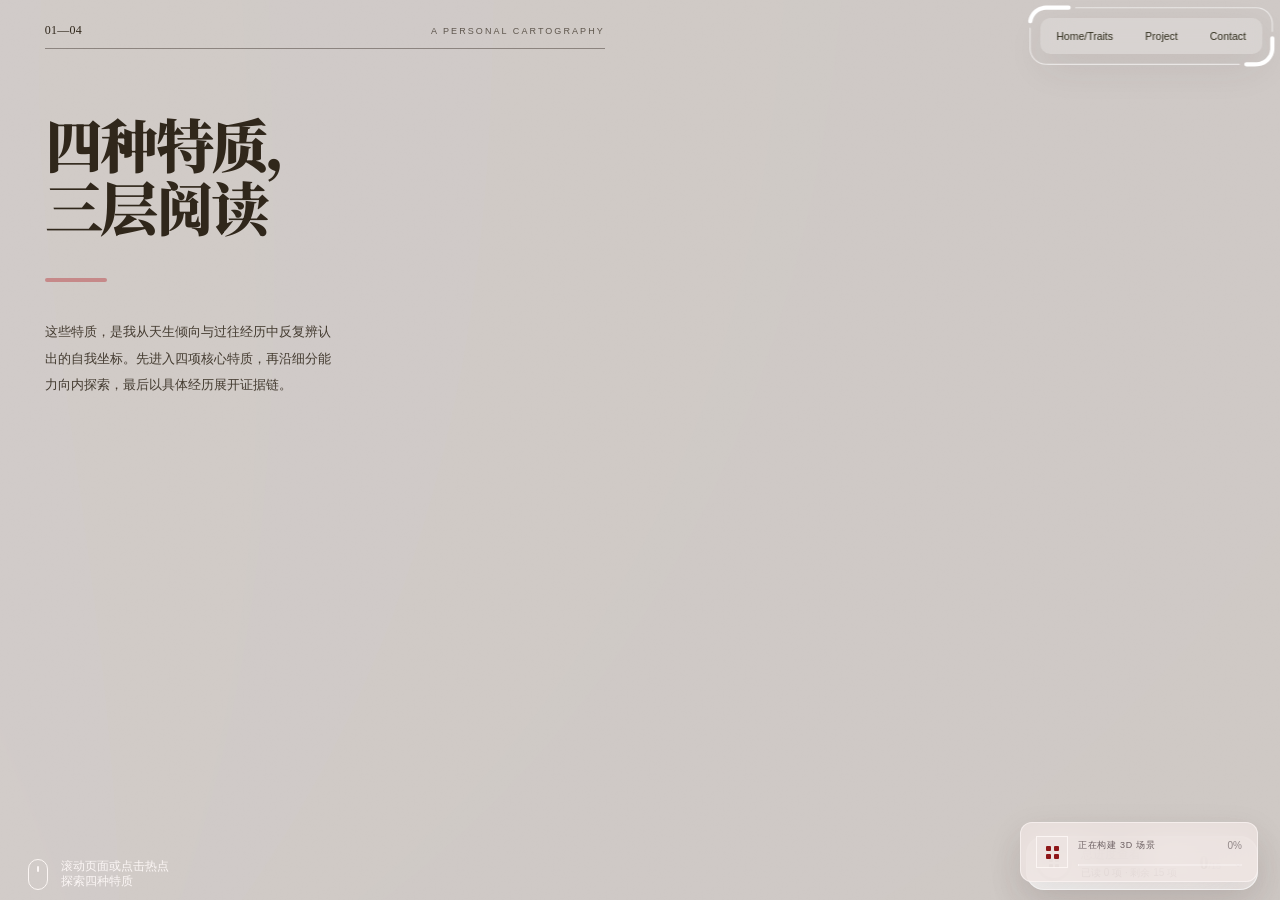
==== commit 6e06c319: "Publish IdeaWeaver article below interactive diagram" ====
--- a/index.html
+++ b/index.html
@@ -10,8 +10,8 @@
     <link rel="preload" href="./models/four-traits-world.glb?v=815-cabinet-new-2" as="fetch" crossorigin />
     <link rel="icon" href="data:image/svg+xml,%3Csvg xmlns='http://www.w3.org/2000/svg' viewBox='0 0 64 64'%3E%3Crect width='64' height='64' rx='14' fill='%23d9ced0'/%3E%3Cpath d='M17 18h12v12H17zm18 0h12v12H35zM17 36h12v12H17zm18 0h12v12H35z' fill='%23171515'/%3E%3C/svg%3E" />
     <title>张问渔_个人主页</title>
-    <script type="module" crossorigin src="./assets/index-CCX63qiR.js"></script>
-    <link rel="stylesheet" crossorigin href="./assets/index-ngh4y_nL.css">
+    <script type="module" crossorigin src="./assets/index-CsarwqAT.js"></script>
+    <link rel="stylesheet" crossorigin href="./assets/index-CsEchMD7.css">
   </head>
   <body>
     <div id="root"></div>
--- a/assets/index-CsEchMD7.css
+++ b/assets/index-CsEchMD7.css
@@ -0,0 +1,2413 @@
+/* noto-serif-sc-[4]-900-normal */
+@font-face {
+  font-family: 'Noto Serif SC';
+  font-style: normal;
+  font-display: swap;
+  font-weight: 900;
+  src: url([data-uri]) format('woff2'), url([data-uri]) format('woff');
+  unicode-range: U+1f1e9-1f1f5,U+1f1f7-1f1ff,U+1f21a,U+1f232,U+1f234-1f237,U+1f250-1f251,U+1f300,U+1f302-1f308,U+1f30a-1f311,U+1f315,U+1f319-1f320,U+1f324,U+1f327,U+1f32a,U+1f32c-1f32d,U+1f330-1f357,U+1f359-1f37e;
+}
+
+/* noto-serif-sc-[5]-900-normal */
+@font-face {
+  font-family: 'Noto Serif SC';
+  font-style: normal;
+  font-display: swap;
+  font-weight: 900;
+  src: url(./noto-serif-sc-5-900-normal-Dg3Z6Shx.woff2) format('woff2'), url(./noto-serif-sc-5-900-normal-DAcvYDXW.woff) format('woff');
+  unicode-range: U+fee3,U+fef3,U+ff03-ff04,U+ff07,U+ff0a,U+ff17-ff19,U+ff1c-ff1d,U+ff20-ff3a,U+ff3c,U+ff3e-ff5b,U+ff5d,U+ff61-ff65,U+ff67-ff6a,U+ff6c,U+ff6f-ff78,U+ff7a-ff7d,U+ff80-ff84,U+ff86,U+ff89-ff8e,U+ff92,U+ff97-ff9b,U+ff9d-ff9f,U+ffe0-ffe4,U+ffe6,U+ffe9,U+ffeb,U+ffed,U+fffc,U+1f004,U+1f170-1f171,U+1f192-1f195,U+1f198-1f19a,U+1f1e6-1f1e8;
+}
+
+/* noto-serif-sc-[6]-900-normal */
+@font-face {
+  font-family: 'Noto Serif SC';
+  font-style: normal;
+  font-display: swap;
+  font-weight: 900;
+  src: url(./noto-serif-sc-6-900-normal-C4Fy3j0p.woff2) format('woff2'), url(./noto-serif-sc-6-900-normal-DQyKQyG1.woff) format('woff');
+  unicode-range: U+f0a7,U+f0b2,U+f0b7,U+f0c9,U+f0d8,U+f0da,U+f0dc-f0dd,U+f0e0,U+f0e6,U+f0eb,U+f0fc,U+f101,U+f104-f105,U+f107,U+f10b,U+f11b,U+f14b,U+f18a,U+f193,U+f1d6-f1d7,U+f244,U+f27a,U+f296,U+f2ae,U+f471,U+f4b3,U+f610-f611,U+f880-f881,U+f8ec,U+f8f5,U+f8ff,U+f901,U+f90a,U+f92c-f92d,U+f934,U+f937,U+f941,U+f965,U+f967,U+f969,U+f96b,U+f96f,U+f974,U+f978-f979,U+f97e,U+f981,U+f98a,U+f98e,U+f997,U+f99c,U+f9b2,U+f9b5,U+f9ba,U+f9be,U+f9ca,U+f9d0-f9d1,U+f9dd,U+f9e0-f9e1,U+f9e4,U+f9f7,U+fa00-fa01,U+fa08,U+fa0a,U+fa11,U+fb01-fb02,U+fdfc,U+fe0e,U+fe30-fe31,U+fe33-fe44,U+fe49-fe52,U+fe54-fe57,U+fe59-fe66,U+fe68-fe6b,U+fe8e,U+fe92-fe93,U+feae,U+feb8,U+fecb-fecc,U+fee0;
+}
+
+/* noto-serif-sc-[21]-900-normal */
+@font-face {
+  font-family: 'Noto Serif SC';
+  font-style: normal;
+  font-display: swap;
+  font-weight: 900;
+  src: url(./noto-serif-sc-21-900-normal--E8_vaVN.woff2) format('woff2'), url(./noto-serif-sc-21-900-normal-BlBROTpX.woff) format('woff');
+  unicode-range: U+9f83,U+9f85-9f8d,U+9f90-9f91,U+9f94-9f96,U+9f98,U+9f9b-9f9c,U+9f9e,U+9fa0,U+9fa2,U+9ff0-9fff,U+a001,U+a007,U+a025,U+a046-a047,U+a057,U+a072,U+a078-a079,U+a083,U+a085,U+a100,U+a118,U+a132,U+a134,U+a1f4,U+a242,U+a4a6,U+a4aa,U+a4b0-a4b1,U+a4b3,U+a9c1-a9c2,U+ac00-ac01,U+ac04,U+ac08,U+ac10-ac11,U+ac13-ac16,U+ac19,U+ac1c-ac1d,U+ac24,U+ac70-ac71,U+ac74,U+ac77-ac78,U+ac80-ac81,U+ac83,U+ac8c,U+ac90,U+ac9f-aca0,U+aca8-aca9,U+acac,U+acb0,U+acbd,U+acc1,U+acc4,U+ace0-ace1,U+ace4,U+ace8,U+acf3,U+acf5,U+acfc-acfd,U+ad00,U+ad0c,U+ad11,U+ad1c,U+ad34,U+ad50,U+ad64,U+ad6c,U+ad70,U+ad74,U+ad7f,U+ad81,U+ad8c,U+adc0,U+adc8,U+addc,U+ade0,U+adf8-adf9,U+adfc,U+ae00,U+ae08-ae09,U+ae0b,U+ae30,U+ae34,U+ae38,U+ae40,U+ae4a,U+ae4c,U+ae54,U+ae68,U+aebc,U+aed8,U+af2c-af2d;
+}
+
+/* noto-serif-sc-[22]-900-normal */
+@font-face {
+  font-family: 'Noto Serif SC';
+  font-style: normal;
+  font-display: swap;
+  font-weight: 900;
+  src: url(./noto-serif-sc-22-900-normal-bQm5aLsH.woff2) format('woff2'), url(./noto-serif-sc-22-900-normal-BLSHveGG.woff) format('woff');
+  unicode-range: U+9e30-9e33,U+9e35-9e3b,U+9e3e,U+9e40-9e44,U+9e46-9e4e,U+9e51,U+9e53,U+9e55-9e58,U+9e5a-9e5c,U+9e5e-9e63,U+9e66-9e6e,U+9e71,U+9e73,U+9e75,U+9e78-9e79,U+9e7c-9e7e,U+9e82,U+9e86-9e88,U+9e8b-9e8c,U+9e90-9e91,U+9e93,U+9e95,U+9e97,U+9e9d,U+9ea4-9ea5,U+9ea9-9eaa,U+9eb4-9eb5,U+9eb8-9eba,U+9ebc-9ebf,U+9ec3,U+9ec9,U+9ecd,U+9ed0,U+9ed2-9ed3,U+9ed5-9ed6,U+9ed9,U+9edc-9edd,U+9edf-9ee0,U+9ee2,U+9ee5,U+9ee7-9eea,U+9eef,U+9ef1,U+9ef3-9ef4,U+9ef6,U+9ef9,U+9efb-9efc,U+9efe,U+9f0b,U+9f0d,U+9f10,U+9f14,U+9f17,U+9f19,U+9f22,U+9f29,U+9f2c,U+9f2f,U+9f31,U+9f37,U+9f39,U+9f3d-9f3e,U+9f41,U+9f4a-9f4b,U+9f51-9f52,U+9f61-9f63,U+9f66-9f67,U+9f80-9f81;
+}
+
+/* noto-serif-sc-[23]-900-normal */
+@font-face {
+  font-family: 'Noto Serif SC';
+  font-style: normal;
+  font-display: swap;
+  font-weight: 900;
+  src: url(./noto-serif-sc-23-900-normal-Dfa5LeWL.woff2) format('woff2'), url(./noto-serif-sc-23-900-normal-Q36wGvQK.woff) format('woff');
+  unicode-range: U+9c82-9c83,U+9c85-9c8c,U+9c8e-9c92,U+9c94-9c9b,U+9c9e-9ca3,U+9ca5-9ca7,U+9ca9,U+9cab,U+9cad-9cae,U+9cb1-9cb7,U+9cb9-9cbd,U+9cbf-9cc0,U+9cc3,U+9cc5-9cc7,U+9cc9-9cd1,U+9cd3-9cda,U+9cdc-9cdd,U+9cdf,U+9ce1-9ce3,U+9ce5,U+9ce9,U+9cee-9cef,U+9cf3-9cf4,U+9cf6,U+9cfc-9cfd,U+9d02,U+9d08-9d09,U+9d12,U+9d1b,U+9d1e,U+9d26,U+9d28,U+9d37,U+9d3b,U+9d3f,U+9d51,U+9d59,U+9d5c-9d5d,U+9d5f-9d61,U+9d6c,U+9d70,U+9d72,U+9d7a,U+9d7e,U+9d84,U+9d89,U+9d8f,U+9d92,U+9daf,U+9db4,U+9db8,U+9dbc,U+9dc4,U+9dc7,U+9dc9,U+9dd7,U+9ddf,U+9df2,U+9df9-9dfa,U+9e0a,U+9e11,U+9e1a,U+9e1e,U+9e20,U+9e22,U+9e28-9e2c,U+9e2e-9e2f;
+}
+
+/* noto-serif-sc-[24]-900-normal */
+@font-face {
+  font-family: 'Noto Serif SC';
+  font-style: normal;
+  font-display: swap;
+  font-weight: 900;
+  src: url(./noto-serif-sc-24-900-normal-BaAslCpl.woff2) format('woff2'), url(./noto-serif-sc-24-900-normal-BWzmFcfU.woff) format('woff');
+  unicode-range: U+9a80,U+9a83,U+9a85,U+9a88-9a8a,U+9a8d-9a8e,U+9a90,U+9a92-9a93,U+9a95-9a96,U+9a98-9a99,U+9a9b-9aa2,U+9aa5,U+9aa7,U+9aaf-9ab1,U+9ab5-9ab6,U+9ab9-9aba,U+9ac0-9ac4,U+9ac8,U+9acb-9acc,U+9ace-9acf,U+9ad1-9ad2,U+9ad9,U+9adf,U+9ae1,U+9ae3,U+9aea-9aeb,U+9aed-9aef,U+9af4,U+9af9,U+9afb,U+9b03-9b04,U+9b06,U+9b08,U+9b0d,U+9b0f-9b10,U+9b13,U+9b18,U+9b1a,U+9b1f,U+9b22-9b23,U+9b25,U+9b27-9b28,U+9b2a,U+9b2f,U+9b31-9b32,U+9b3b,U+9b43,U+9b46-9b49,U+9b4d-9b4e,U+9b51,U+9b56,U+9b58,U+9b5a,U+9b5c,U+9b5f,U+9b61-9b62,U+9b6f,U+9b77,U+9b80,U+9b88,U+9b8b,U+9b8e,U+9b91,U+9b9f-9ba0,U+9ba8,U+9baa-9bab,U+9bad-9bae,U+9bb0-9bb1,U+9bb8,U+9bc9-9bca,U+9bd3,U+9bd6,U+9bdb,U+9be8,U+9bf0-9bf1,U+9c02,U+9c10,U+9c15,U+9c24,U+9c2d,U+9c32,U+9c39,U+9c3b,U+9c40,U+9c47-9c49,U+9c53,U+9c57,U+9c64,U+9c72,U+9c77-9c78,U+9c7b,U+9c7f-9c80;
+}
+
+/* noto-serif-sc-[25]-900-normal */
+@font-face {
+  font-family: 'Noto Serif SC';
+  font-style: normal;
+  font-display: swap;
+  font-weight: 900;
+  src: url(./noto-serif-sc-25-900-normal-B9if3OIj.woff2) format('woff2'), url(./noto-serif-sc-25-900-normal-EkTdKEK6.woff) format('woff');
+  unicode-range: U+98dd,U+98e1-98e2,U+98e7-98ea,U+98ec,U+98ee-98ef,U+98f2,U+98f4,U+98fc-98fe,U+9903,U+9905,U+9908,U+990a,U+990c-990d,U+9913-9914,U+9918,U+991a-991b,U+991e,U+9921,U+9928,U+992c,U+992e,U+9935,U+9938-9939,U+993d-993e,U+9945,U+994b-994c,U+9951-9952,U+9954-9955,U+9957,U+995e,U+9963,U+9966-9969,U+996b-996c,U+996f,U+9974-9975,U+9977-9979,U+997d-997e,U+9980-9981,U+9983-9984,U+9987,U+998a-998b,U+998d-9991,U+9993-9995,U+9997-9998,U+99a5,U+99ab,U+99ad-99ae,U+99b1,U+99b3-99b4,U+99bc,U+99bf,U+99c1,U+99c3-99c6,U+99cc,U+99d0,U+99d2,U+99d5,U+99db,U+99dd,U+99e1,U+99ed,U+99f1,U+99ff,U+9a01,U+9a03-9a04,U+9a0e-9a0f,U+9a11-9a13,U+9a19,U+9a1b,U+9a28,U+9a2b,U+9a30,U+9a32,U+9a37,U+9a40,U+9a45,U+9a4a,U+9a4d-9a4e,U+9a52,U+9a55,U+9a57,U+9a5a-9a5b,U+9a5f,U+9a62,U+9a65,U+9a69,U+9a6b,U+9a6e,U+9a75,U+9a77-9a7a,U+9a7d;
+}
+
+/* noto-serif-sc-[26]-900-normal */
+@font-face {
+  font-family: 'Noto Serif SC';
+  font-style: normal;
+  font-display: swap;
+  font-weight: 900;
+  src: url(./noto-serif-sc-26-900-normal-7QEypz8n.woff2) format('woff2'), url(./noto-serif-sc-26-900-normal-CAQ-6TOw.woff) format('woff');
+  unicode-range: U+975b-975c,U+9763,U+9765-9766,U+976c-976d,U+9773,U+9776,U+977a,U+977c,U+9784-9785,U+978e-978f,U+9791-9792,U+9794-9795,U+9798,U+979a,U+979e,U+97a3,U+97a5-97a6,U+97a8,U+97ab-97ac,U+97ae-97af,U+97b2,U+97b4,U+97c6,U+97cb-97cc,U+97d3,U+97d8,U+97dc,U+97e1,U+97ea-97eb,U+97ee,U+97fb,U+97fe-97ff,U+9801-9803,U+9805-9806,U+9808,U+980c,U+9810-9814,U+9817-9818,U+981e,U+9820-9821,U+9824,U+9828,U+982b-982d,U+9830,U+9834,U+9838-9839,U+983c,U+9846,U+984d-984f,U+9851-9852,U+9854-9855,U+9857-9858,U+985a-985b,U+9862-9863,U+9865,U+9867,U+986b,U+986f-9871,U+9877-9878,U+987c,U+9880,U+9883,U+9885,U+9889,U+988b-988f,U+9893-9895,U+9899-989b,U+989e-989f,U+98a1-98a2,U+98a5-98a7,U+98a9,U+98af,U+98b1,U+98b6,U+98ba,U+98be,U+98c3-98c4,U+98c6-98c8,U+98cf-98d6,U+98da-98db;
+}
+
+/* noto-serif-sc-[27]-900-normal */
+@font-face {
+  font-family: 'Noto Serif SC';
+  font-style: normal;
+  font-display: swap;
+  font-weight: 900;
+  src: url(./noto-serif-sc-27-900-normal-B8uSaUIY.woff2) format('woff2'), url(./noto-serif-sc-27-900-normal-CTd6w4Pg.woff) format('woff');
+  unicode-range: U+95c4-95ca,U+95cc-95cd,U+95d4-95d6,U+95d8,U+95e1-95e2,U+95e9,U+95f0-95f1,U+95f3,U+95f6,U+95fc,U+95fe-95ff,U+9602-9604,U+9606-960d,U+960f,U+9611-9613,U+9615-9617,U+9619-961b,U+961d,U+9621,U+9628,U+962f,U+963c-963e,U+9641-9642,U+9649,U+9654,U+965b-965f,U+9661,U+9663,U+9665,U+9667-9668,U+966c,U+9670,U+9672-9674,U+9678,U+967a,U+967d,U+9682,U+9685,U+9688,U+968a,U+968d-968e,U+9695,U+9697-9698,U+969e,U+96a0,U+96a3-96a4,U+96a8,U+96aa,U+96b0-96b1,U+96b3-96b4,U+96b7-96b9,U+96bb-96bd,U+96c9,U+96cb,U+96ce,U+96d1-96d2,U+96d6,U+96d9,U+96db-96dc,U+96de,U+96e0,U+96e3,U+96e9,U+96eb,U+96f0-96f2,U+96f9,U+96ff,U+9701-9702,U+9705,U+9708,U+970a,U+970e-970f,U+9711,U+9719,U+9727,U+972a,U+972d,U+9730,U+973d,U+9742,U+9744,U+9748-9749,U+9750-9751,U+975a;
+}
+
+/* noto-serif-sc-[28]-900-normal */
+@font-face {
+  font-family: 'Noto Serif SC';
+  font-style: normal;
+  font-display: swap;
+  font-weight: 900;
+  src: url(./noto-serif-sc-28-900-normal-BQ5xCXT2.woff2) format('woff2'), url(./noto-serif-sc-28-900-normal-COmbJ-Sd.woff) format('woff');
+  unicode-range: U+94f5,U+94f7,U+94f9,U+94fb-94fd,U+94ff,U+9503-9504,U+9506-9507,U+9509-950a,U+950d-950f,U+9511-9518,U+951a-9520,U+9522,U+9528-952d,U+9530-953a,U+953c-953f,U+9543-9546,U+9548-9550,U+9552-9555,U+9557-955b,U+955d-9568,U+956a-956d,U+9570-9574,U+9583,U+9586,U+9589,U+958e-958f,U+9591-9592,U+9594,U+9598-9599,U+959e-95a0,U+95a2-95a6,U+95a8-95b2,U+95b4,U+95b8-95c3;
+}
+
+/* noto-serif-sc-[29]-900-normal */
+@font-face {
+  font-family: 'Noto Serif SC';
+  font-style: normal;
+  font-display: swap;
+  font-weight: 900;
+  src: url(./noto-serif-sc-29-900-normal-C9Nh_Zmc.woff2) format('woff2'), url(./noto-serif-sc-29-900-normal-DbD1ozUJ.woff) format('woff');
+  unicode-range: U+941c-942b,U+942d-942e,U+9432-9433,U+9435,U+9438,U+943a,U+943e,U+9444,U+944a,U+9451-9452,U+945a,U+9462-9463,U+9465,U+9470-9487,U+948a-9492,U+9494-9498,U+949a,U+949c-949d,U+94a1,U+94a3-94a4,U+94a8,U+94aa-94ad,U+94af,U+94b2,U+94b4-94ba,U+94bc-94c0,U+94c4,U+94c6-94db,U+94de-94ec,U+94ee-94f1,U+94f3;
+}
+
+/* noto-serif-sc-[30]-900-normal */
+@font-face {
+  font-family: 'Noto Serif SC';
+  font-style: normal;
+  font-display: swap;
+  font-weight: 900;
+  src: url(./noto-serif-sc-30-900-normal-CJZHYjdq.woff2) format('woff2'), url(./noto-serif-sc-30-900-normal-TY87VZgu.woff) format('woff');
+  unicode-range: U+92ec-92ed,U+92f0,U+92f3,U+92f8,U+92fc,U+9304,U+9306,U+9310,U+9312,U+9315,U+9318,U+931a,U+931e,U+9320-9322,U+9324,U+9326-9329,U+932b-932c,U+932f,U+9331-9332,U+9335-9336,U+933e,U+9340-9341,U+934a-9360,U+9362-9363,U+9365-936b,U+936e,U+9375,U+937e,U+9382,U+938a,U+938c,U+938f,U+9393-9394,U+9396-9397,U+939a,U+93a2,U+93a7,U+93ac-93cd,U+93d0-93d1,U+93d6-93d8,U+93de-93df,U+93e1-93e2,U+93e4,U+93f8,U+93fb,U+93fd,U+940e-941a;
+}
+
+/* noto-serif-sc-[31]-900-normal */
+@font-face {
+  font-family: 'Noto Serif SC';
+  font-style: normal;
+  font-display: swap;
+  font-weight: 900;
+  src: url(./noto-serif-sc-31-900-normal-CrXYzyIy.woff2) format('woff2'), url(./noto-serif-sc-31-900-normal-CGE5PzO0.woff) format('woff');
+  unicode-range: U+9163-9164,U+9169,U+9170,U+9172,U+9174,U+9179-917a,U+917d-917e,U+9182-9183,U+9185,U+918c-918d,U+9190-9191,U+919a,U+919c,U+91a1-91a4,U+91a8,U+91aa-91af,U+91b4-91b5,U+91b8,U+91ba,U+91be,U+91c0-91c1,U+91c6,U+91c8,U+91cb,U+91d0,U+91d2,U+91d7-91d8,U+91dd,U+91e3,U+91e6-91e7,U+91ed,U+91f0,U+91f5,U+91f9,U+9200,U+9205,U+9207-920a,U+920d-920e,U+9210,U+9214-9215,U+921c,U+921e,U+9221,U+9223-9227,U+9229-922a,U+922d,U+9234-9235,U+9237,U+9239-923a,U+923c-9240,U+9244-9246,U+9249,U+924e-924f,U+9251,U+9253,U+9257,U+925b,U+925e,U+9262,U+9264-9266,U+9268,U+926c,U+926f,U+9271,U+927b,U+927e,U+9280,U+9283,U+9285-928a,U+928e,U+9291,U+9293,U+9296,U+9298,U+929c-929d,U+92a8,U+92ab-92ae,U+92b3,U+92b6-92b7,U+92b9,U+92c1,U+92c5-92c6,U+92c8,U+92cc,U+92d0,U+92d2,U+92e4,U+92ea;
+}
+
+/* noto-serif-sc-[32]-900-normal */
+@font-face {
+  font-family: 'Noto Serif SC';
+  font-style: normal;
+  font-display: swap;
+  font-weight: 900;
+  src: url(./noto-serif-sc-32-900-normal-Dqw0k5pV.woff2) format('woff2'), url(./noto-serif-sc-32-900-normal-D31pWtjv.woff) format('woff');
+  unicode-range: U+9004,U+900b,U+9011,U+9015-9016,U+901e,U+9021,U+9026,U+902d,U+902f,U+9031,U+9035-9036,U+9039-903a,U+9041,U+9044-9046,U+904a,U+904f-9052,U+9054-9055,U+9058-9059,U+905b-905e,U+9060-9062,U+9068-9069,U+906f,U+9072,U+9074,U+9076-907a,U+907c-907d,U+9081,U+9083,U+9085,U+9087-908b,U+908f,U+9095,U+9097,U+9099-909b,U+909d,U+90a0-90a1,U+90a8-90a9,U+90ac,U+90b0,U+90b2-90b4,U+90b6,U+90b8,U+90ba,U+90bd-90be,U+90c3-90c5,U+90c7-90c8,U+90cf-90d0,U+90d3,U+90d5,U+90d7,U+90da-90dc,U+90de,U+90e2,U+90e4,U+90e6-90e7,U+90ea-90eb,U+90ef,U+90f4-90f5,U+90f7,U+90fe-9100,U+9104,U+9109,U+910c,U+9112,U+9114-9115,U+9118,U+911c,U+911e,U+9120,U+9122-9123,U+9127,U+912d,U+912f-9132,U+9139-913a,U+9143,U+9146,U+9149-914a,U+914c,U+914e-9150,U+9154,U+9157,U+915a,U+915d-915e,U+9161-9162;
+}
+
+/* noto-serif-sc-[33]-900-normal */
+@font-face {
+  font-family: 'Noto Serif SC';
+  font-style: normal;
+  font-display: swap;
+  font-weight: 900;
+  src: url(./noto-serif-sc-33-900-normal-CXnVCgBf.woff2) format('woff2'), url(./noto-serif-sc-33-900-normal-4b0Y6GnT.woff) format('woff');
+  unicode-range: U+8e41-8e42,U+8e47,U+8e49-8e4b,U+8e50-8e53,U+8e59-8e5a,U+8e5f-8e60,U+8e64,U+8e69,U+8e6c,U+8e70,U+8e74,U+8e76,U+8e7a-8e7c,U+8e7f,U+8e84-8e85,U+8e87,U+8e89,U+8e8b,U+8e8d,U+8e8f-8e90,U+8e94,U+8e99,U+8e9c,U+8e9e,U+8eaa,U+8eac,U+8eb0,U+8eb6,U+8ec0,U+8ec6,U+8eca-8ece,U+8ed2,U+8eda,U+8edf,U+8ee2,U+8eeb,U+8ef8,U+8efb-8efe,U+8f03,U+8f09,U+8f0b,U+8f12-8f15,U+8f1b,U+8f1d,U+8f1f,U+8f29-8f2a,U+8f2f,U+8f36,U+8f38,U+8f3b,U+8f3e-8f3f,U+8f44-8f45,U+8f49,U+8f4d-8f4e,U+8f5f,U+8f6b,U+8f6d,U+8f71-8f73,U+8f75-8f76,U+8f78-8f7a,U+8f7c,U+8f7e,U+8f81-8f82,U+8f84,U+8f87,U+8f8a-8f8b,U+8f8d-8f8f,U+8f94-8f95,U+8f97-8f9a,U+8fa6,U+8fad-8faf,U+8fb2,U+8fb5-8fb7,U+8fba-8fbc,U+8fbf,U+8fc2,U+8fcb,U+8fcd,U+8fd3,U+8fd5,U+8fd7,U+8fda,U+8fe2-8fe5,U+8fe8-8fe9,U+8fee,U+8ff3-8ff4,U+8ff8,U+8ffa;
+}
+
+/* noto-serif-sc-[34]-900-normal */
+@font-face {
+  font-family: 'Noto Serif SC';
+  font-style: normal;
+  font-display: swap;
+  font-weight: 900;
+  src: url(./noto-serif-sc-34-900-normal-B7seRboC.woff2) format('woff2'), url(./noto-serif-sc-34-900-normal-D-_RI66i.woff) format('woff');
+  unicode-range: U+8cbd,U+8cbf-8cc4,U+8cc7-8cc8,U+8cca,U+8ccd,U+8cd1,U+8cd3,U+8cdb-8cdc,U+8cde,U+8ce0,U+8ce2-8ce4,U+8ce6-8ce8,U+8cea,U+8ced,U+8cf4,U+8cf8,U+8cfa,U+8cfc-8cfd,U+8d04-8d05,U+8d07-8d08,U+8d0a,U+8d0d,U+8d0f,U+8d13-8d14,U+8d16,U+8d1b,U+8d20,U+8d30,U+8d32-8d33,U+8d36,U+8d3b,U+8d3d,U+8d40,U+8d42-8d43,U+8d45-8d46,U+8d48-8d4a,U+8d4d,U+8d51,U+8d53,U+8d55,U+8d59,U+8d5c-8d5d,U+8d5f,U+8d61,U+8d66-8d67,U+8d6a,U+8d6d,U+8d71,U+8d73,U+8d84,U+8d90-8d91,U+8d94-8d95,U+8d99,U+8da8,U+8daf,U+8db1,U+8db5,U+8db8,U+8dba,U+8dbc,U+8dbf,U+8dc2,U+8dc4,U+8dc6,U+8dcb,U+8dce-8dcf,U+8dd6-8dd7,U+8dda-8ddb,U+8dde,U+8de1,U+8de3-8de4,U+8de9,U+8deb-8dec,U+8df0-8df1,U+8df6-8dfd,U+8e05,U+8e07,U+8e09-8e0a,U+8e0c,U+8e0e,U+8e10,U+8e14,U+8e1d-8e1f,U+8e23,U+8e26,U+8e2b-8e31,U+8e34-8e35,U+8e39-8e3a,U+8e3d,U+8e40;
+}
+
+/* noto-serif-sc-[35]-900-normal */
+@font-face {
+  font-family: 'Noto Serif SC';
+  font-style: normal;
+  font-display: swap;
+  font-weight: 900;
+  src: url(./noto-serif-sc-35-900-normal-J79vfHD-.woff2) format('woff2'), url(./noto-serif-sc-35-900-normal-cLOFCsJ-.woff) format('woff');
+  unicode-range: U+8b80,U+8b83,U+8b8a,U+8b8c,U+8b90,U+8b93,U+8b99-8b9a,U+8ba0,U+8ba3,U+8ba5-8ba7,U+8baa-8bac,U+8bb4-8bb5,U+8bb7,U+8bb9,U+8bc2-8bc3,U+8bc5,U+8bcb-8bcc,U+8bce-8bd0,U+8bd2-8bd4,U+8bd6,U+8bd8-8bd9,U+8bdc,U+8bdf,U+8be3-8be4,U+8be7-8be9,U+8beb-8bec,U+8bee,U+8bf0,U+8bf2-8bf3,U+8bf6,U+8bf9,U+8bfc-8bfd,U+8bff-8c00,U+8c02,U+8c04,U+8c06-8c07,U+8c0c,U+8c0f,U+8c11-8c12,U+8c14-8c1b,U+8c1d-8c21,U+8c24-8c25,U+8c27,U+8c2a-8c2c,U+8c2e-8c30,U+8c32-8c36,U+8c3f,U+8c47-8c4c,U+8c4e-8c50,U+8c54-8c56,U+8c62,U+8c68,U+8c6c,U+8c73,U+8c78,U+8c7a,U+8c82,U+8c85,U+8c89-8c8a,U+8c8d-8c8e,U+8c90,U+8c93-8c94,U+8c98,U+8c9d-8c9e,U+8ca0-8ca2,U+8ca7-8cac,U+8caf-8cb0,U+8cb3-8cb4,U+8cb6-8cb9,U+8cbb-8cbc;
+}
+
+/* noto-serif-sc-[36]-900-normal */
+@font-face {
+  font-family: 'Noto Serif SC';
+  font-style: normal;
+  font-display: swap;
+  font-weight: 900;
+  src: url(./noto-serif-sc-36-900-normal-Ck7pRbM1.woff2) format('woff2'), url(./noto-serif-sc-36-900-normal-DDhlOKt_.woff) format('woff');
+  unicode-range: U+8a15-8a18,U+8a1a-8a1b,U+8a1d,U+8a1f,U+8a22-8a23,U+8a25,U+8a2b,U+8a2d,U+8a31,U+8a33-8a34,U+8a36-8a38,U+8a3a,U+8a3c,U+8a3e,U+8a40-8a41,U+8a46,U+8a48,U+8a50,U+8a52,U+8a54-8a55,U+8a58,U+8a5b,U+8a5d-8a63,U+8a66,U+8a69-8a6b,U+8a6d-8a6e,U+8a70,U+8a72-8a73,U+8a7a,U+8a85,U+8a87,U+8a8a,U+8a8c-8a8d,U+8a90-8a92,U+8a95,U+8a98,U+8aa0-8aa1,U+8aa3-8aa6,U+8aa8-8aa9,U+8aac-8aae,U+8ab0,U+8ab2,U+8ab8-8ab9,U+8abc,U+8abe-8abf,U+8ac7,U+8acf,U+8ad2,U+8ad6-8ad7,U+8adb-8adc,U+8adf,U+8ae1,U+8ae6-8ae8,U+8aeb,U+8aed-8aee,U+8af1,U+8af3-8af4,U+8af7-8af8,U+8afa,U+8afe,U+8b00-8b02,U+8b07,U+8b0a,U+8b0c,U+8b0e,U+8b10,U+8b17,U+8b19,U+8b1b,U+8b1d,U+8b20-8b21,U+8b26,U+8b28,U+8b2c,U+8b33,U+8b39,U+8b3e-8b3f,U+8b41,U+8b45,U+8b49,U+8b4c,U+8b4f,U+8b57-8b58,U+8b5a,U+8b5c,U+8b5e,U+8b60,U+8b6c,U+8b6f-8b70,U+8b72,U+8b74,U+8b77,U+8b7d;
+}
+
+/* noto-serif-sc-[37]-900-normal */
+@font-face {
+  font-family: 'Noto Serif SC';
+  font-style: normal;
+  font-display: swap;
+  font-weight: 900;
+  src: url(./noto-serif-sc-37-900-normal-C_xL1sQC.woff2) format('woff2'), url(./noto-serif-sc-37-900-normal-C9c4RrKG.woff) format('woff');
+  unicode-range: U+8882,U+8884-8886,U+8888,U+888f,U+8892-8893,U+889b,U+88a2,U+88a4,U+88a6,U+88a8,U+88aa,U+88ae,U+88b1,U+88b4,U+88b7,U+88bc,U+88c0,U+88c6-88c9,U+88ce-88cf,U+88d1-88d3,U+88d8,U+88db-88dd,U+88df,U+88e1-88e3,U+88e5,U+88e8,U+88ec,U+88f0-88f1,U+88f3-88f4,U+88fc-88fe,U+8900,U+8902,U+8906-8907,U+8909-890c,U+8912-8915,U+8918-891b,U+8921,U+8925,U+892b,U+8930,U+8932,U+8934,U+8936,U+893b,U+893d,U+8941,U+894c,U+8955-8956,U+8959,U+895c,U+895e-8960,U+8966,U+896a,U+896c,U+896f-8970,U+8972,U+897b,U+897e,U+8980,U+8983,U+8985,U+8987-8988,U+898c,U+898f,U+8993,U+8997,U+899a,U+89a1,U+89a7,U+89a9-89aa,U+89b2-89b3,U+89b7,U+89c0,U+89c7,U+89ca-89cc,U+89ce-89d1,U+89d6,U+89da,U+89dc,U+89de,U+89e5,U+89e7,U+89eb,U+89ef,U+89f1,U+89f3-89f4,U+89f8,U+89ff,U+8a01-8a03,U+8a07-8a0a,U+8a0e-8a0f,U+8a13;
+}
+
+/* noto-serif-sc-[38]-900-normal */
+@font-face {
+  font-family: 'Noto Serif SC';
+  font-style: normal;
+  font-display: swap;
+  font-weight: 900;
+  src: url(./noto-serif-sc-38-900-normal-BcRaBZXI.woff2) format('woff2'), url(./noto-serif-sc-38-900-normal-BVQjvh0H.woff) format('woff');
+  unicode-range: U+86f4,U+86f8-86f9,U+86fb,U+86fe,U+8703,U+8706-870a,U+870d,U+8711-8713,U+871a,U+871e,U+8722-8723,U+8725,U+8729,U+872e,U+8731,U+8734,U+8737,U+873a-873b,U+873e-8740,U+8742,U+8747-8748,U+8753,U+8755,U+8757-8758,U+875d,U+875f,U+8762-8766,U+8768,U+876e,U+8770,U+8772,U+8775,U+8778,U+877b-877e,U+8782,U+8785,U+8788,U+878b,U+8793,U+8797,U+879a,U+879e-87a0,U+87a2-87a3,U+87a8,U+87ab-87ad,U+87af,U+87b3,U+87b5,U+87bd,U+87c0,U+87c4,U+87c6,U+87ca-87cb,U+87d1-87d2,U+87db-87dc,U+87de,U+87e0,U+87e5,U+87ea,U+87ec,U+87ee,U+87f2-87f3,U+87fb,U+87fd-87fe,U+8802-8803,U+8805,U+880a-880b,U+880d,U+8813-8816,U+8819,U+881b,U+881f,U+8821,U+8823,U+8831-8832,U+8835-8836,U+8839,U+883b-883c,U+8844,U+8846,U+884a,U+884e,U+8852-8853,U+8855,U+8859,U+885b,U+885d-885e,U+8862,U+8864,U+8869-886a,U+886e-886f,U+8872,U+8879,U+887d-887f;
+}
+
+/* noto-serif-sc-[39]-900-normal */
+@font-face {
+  font-family: 'Noto Serif SC';
+  font-style: normal;
+  font-display: swap;
+  font-weight: 900;
+  src: url(./noto-serif-sc-39-900-normal-Je4xM9d-.woff2) format('woff2'), url(./noto-serif-sc-39-900-normal-QwdUrNY6.woff) format('woff');
+  unicode-range: U+8548,U+854e,U+8553,U+8556-8557,U+8559,U+855e,U+8561,U+8564-8565,U+8568-856a,U+856d,U+856f-8570,U+8572,U+8576,U+8579-857b,U+8580,U+8585-8586,U+8588,U+858a,U+858f,U+8591,U+8594,U+8599,U+859c,U+85a2,U+85a4,U+85a6,U+85a8-85a9,U+85ab-85ac,U+85ae,U+85b7-85b9,U+85be,U+85c1,U+85c7,U+85cd,U+85d0,U+85d3,U+85d5,U+85dc-85dd,U+85df-85e0,U+85e5-85e6,U+85e8-85ea,U+85f4,U+85f9,U+85fe-85ff,U+8602,U+8605-8607,U+860a-860b,U+8616,U+8618,U+861a,U+8627,U+8629,U+862d,U+8638,U+863c,U+863f,U+864d,U+864f,U+8652-8655,U+865b-865c,U+865f,U+8662,U+8667,U+866c,U+866e,U+8671,U+8675,U+867a-867c,U+867f,U+868b,U+868d,U+8693,U+869c-869d,U+86a1,U+86a3-86a4,U+86a7-86a9,U+86ac,U+86af-86b1,U+86b4-86b6,U+86ba,U+86c0,U+86c4,U+86c6,U+86c9-86ca,U+86cd-86d1,U+86d4,U+86d8,U+86de-86df,U+86e4,U+86e6,U+86e9,U+86ed,U+86ef-86f3;
+}
+
+/* noto-serif-sc-[40]-900-normal */
+@font-face {
+  font-family: 'Noto Serif SC';
+  font-style: normal;
+  font-display: swap;
+  font-weight: 900;
+  src: url(./noto-serif-sc-40-900-normal-DrPaYHJQ.woff2) format('woff2'), url(./noto-serif-sc-40-900-normal-D1n5HAIF.woff) format('woff');
+  unicode-range: U+83c5,U+83c8-83c9,U+83cb,U+83d1,U+83d3-83d6,U+83d8,U+83db,U+83dd,U+83df,U+83e1,U+83e5,U+83ea-83eb,U+83f0,U+83f4,U+83f8-83f9,U+83fb,U+83fd,U+83ff,U+8401,U+8406,U+840a-840b,U+840f,U+8411,U+8418,U+841c,U+8420,U+8422-8424,U+8426,U+8429,U+842c,U+8438-8439,U+843b-843c,U+843f,U+8446-8447,U+8449,U+844e,U+8451-8452,U+8456,U+8459-845a,U+845c,U+8462,U+8466,U+846d,U+846f-8470,U+8473,U+8476-8478,U+847a,U+847d,U+8484-8485,U+8487,U+8489,U+848c,U+848e,U+8490,U+8493-8494,U+8497,U+849b,U+849e-849f,U+84a1,U+84a5,U+84a8,U+84af,U+84b4,U+84b9-84bf,U+84c1-84c2,U+84c5-84c7,U+84ca-84cb,U+84cd,U+84d0-84d1,U+84d3,U+84d6,U+84df-84e0,U+84e2-84e3,U+84e5-84e7,U+84ee,U+84f3,U+84f6,U+84fa,U+84fc,U+84ff-8500,U+850c,U+8511,U+8514-8515,U+8517-8518,U+851f,U+8523,U+8525-8526,U+8529,U+852b,U+852d,U+8532,U+8534-8535,U+8538-853a,U+853c,U+8543,U+8545;
+}
+
+/* noto-serif-sc-[41]-900-normal */
+@font-face {
+  font-family: 'Noto Serif SC';
+  font-style: normal;
+  font-display: swap;
+  font-weight: 900;
+  src: url(./noto-serif-sc-41-900-normal-CM2sbtve.woff2) format('woff2'), url(./noto-serif-sc-41-900-normal-CnXoYbyw.woff) format('woff');
+  unicode-range: U+82bc,U+82be,U+82c0-82c2,U+82c4-82c8,U+82ca-82cc,U+82ce,U+82d0,U+82d2-82d3,U+82d5-82d6,U+82d8-82d9,U+82dc-82de,U+82e0-82e4,U+82e7,U+82e9-82eb,U+82ed-82ee,U+82f3-82f4,U+82f7-82f8,U+82fa-8301,U+8306-8308,U+830c-830d,U+830f,U+8311,U+8313-8315,U+8318,U+831a-831b,U+831d,U+8324,U+8327,U+832a,U+832c-832d,U+832f,U+8331-8334,U+833a-833c,U+8340,U+8343-8345,U+8347-8348,U+834a,U+834c,U+834f,U+8351,U+8356,U+8358-835c,U+835e,U+8360,U+8364-8366,U+8368-836a,U+836c-836e,U+8373,U+8378,U+837b-837d,U+837f-8380,U+8382,U+8388,U+838a-838b,U+8392,U+8394,U+8396,U+8398-8399,U+839b-839c,U+83a0,U+83a2-83a3,U+83a8-83aa,U+83ae-83b0,U+83b3-83b4,U+83b6,U+83b8,U+83ba,U+83bc-83bd,U+83bf-83c0,U+83c2;
+}
+
+/* noto-serif-sc-[42]-900-normal */
+@font-face {
+  font-family: 'Noto Serif SC';
+  font-style: normal;
+  font-display: swap;
+  font-weight: 900;
+  src: url(./noto-serif-sc-42-900-normal-CWo8OI1Z.woff2) format('woff2'), url(./noto-serif-sc-42-900-normal-f7IFUWf1.woff) format('woff');
+  unicode-range: U+8166-8169,U+816b,U+816d,U+8171,U+8173-8174,U+8178,U+817c-817d,U+8182,U+8188,U+8191,U+8198-819b,U+81a0,U+81a3,U+81a5-81a6,U+81a9,U+81b6,U+81ba-81bb,U+81bd,U+81bf,U+81c1,U+81c3,U+81c6,U+81c9-81ca,U+81cc-81cd,U+81d1,U+81d3-81d4,U+81d8,U+81db-81dc,U+81de-81df,U+81e5,U+81e7-81e9,U+81eb-81ec,U+81ee-81ef,U+81f5,U+81f8,U+81fa,U+81fc,U+81fe,U+8200-8202,U+8204,U+8208-820a,U+820e-8210,U+8216-8218,U+821b-821c,U+8221-8224,U+8226-8228,U+822b,U+822d,U+822f,U+8232-8234,U+8237-8238,U+823a-823b,U+823e,U+8244,U+8249,U+824b,U+824f,U+8259-825a,U+825f,U+8266,U+8268,U+826e,U+8271,U+8276-8279,U+827d,U+827f,U+8283-8284,U+8288-828a,U+828d-8291,U+8293-8294,U+8296-8298,U+829f-82a1,U+82a3-82a4,U+82a7-82ab,U+82ae,U+82b0,U+82b2,U+82b4-82b6;
+}
+
+/* noto-serif-sc-[43]-900-normal */
+@font-face {
+  font-family: 'Noto Serif SC';
+  font-style: normal;
+  font-display: swap;
+  font-weight: 900;
+  src: url(./noto-serif-sc-43-900-normal-CzAjZ-QI.woff2) format('woff2'), url(./noto-serif-sc-43-900-normal-Bh9Oonuh.woff) format('woff');
+  unicode-range: U+8016,U+8018-8019,U+801c,U+801e,U+8026-802a,U+8031,U+8034-8035,U+8037,U+8043,U+804b,U+804d,U+8052,U+8056,U+8059,U+805e,U+8061,U+8068-8069,U+806e-8074,U+8076-8078,U+807c-8080,U+8082,U+8084-8085,U+8088,U+808f,U+8093,U+809c,U+809f,U+80ab,U+80ad-80ae,U+80b1,U+80b6-80b8,U+80bc-80bd,U+80c2,U+80c4,U+80ca,U+80cd,U+80d1,U+80d4,U+80d7,U+80d9-80db,U+80dd,U+80e0,U+80e4-80e5,U+80e7-80ed,U+80ef-80f1,U+80f3-80f4,U+80fc,U+8101,U+8104-8105,U+8107-8108,U+810c-810e,U+8112-8115,U+8117-8119,U+811b-811f,U+8121-8130,U+8132-8134,U+8137,U+8139,U+813f-8140,U+8142,U+8146,U+8148,U+814d-814e,U+8151,U+8153,U+8158-815a,U+815e,U+8160;
+}
+
+/* noto-serif-sc-[44]-900-normal */
+@font-face {
+  font-family: 'Noto Serif SC';
+  font-style: normal;
+  font-display: swap;
+  font-weight: 900;
+  src: url(./noto-serif-sc-44-900-normal-BwHwPTpp.woff2) format('woff2'), url(./noto-serif-sc-44-900-normal-CX44tzCY.woff) format('woff');
+  unicode-range: U+7ef0-7ef2,U+7ef6,U+7efa-7efb,U+7efe,U+7f01-7f04,U+7f08,U+7f0a-7f12,U+7f17,U+7f19,U+7f1b-7f1c,U+7f1f,U+7f21-7f23,U+7f25-7f28,U+7f2a-7f33,U+7f35-7f37,U+7f3d,U+7f42,U+7f44-7f45,U+7f4c-7f4d,U+7f52,U+7f54,U+7f58-7f59,U+7f5d,U+7f5f-7f61,U+7f63,U+7f65,U+7f68,U+7f70-7f71,U+7f73-7f75,U+7f77,U+7f79,U+7f7d-7f7e,U+7f85-7f86,U+7f88-7f89,U+7f8b-7f8c,U+7f90-7f91,U+7f94-7f96,U+7f98-7f9b,U+7f9d,U+7f9f,U+7fa3,U+7fa7-7fa9,U+7fac-7fb2,U+7fb4,U+7fb6,U+7fb8,U+7fbc,U+7fbf-7fc0,U+7fc3,U+7fca,U+7fcc,U+7fce,U+7fd2,U+7fd5,U+7fd9-7fdb,U+7fdf,U+7fe3,U+7fe5-7fe7,U+7fe9,U+7feb-7fec,U+7fee-7fef,U+7ff1,U+7ff3-7ff4,U+7ff9-7ffa,U+7ffe,U+8004,U+8006,U+800b,U+800e,U+8011-8012,U+8014;
+}
+
+/* noto-serif-sc-[45]-900-normal */
+@font-face {
+  font-family: 'Noto Serif SC';
+  font-style: normal;
+  font-display: swap;
+  font-weight: 900;
+  src: url(./noto-serif-sc-45-900-normal-CTN-8bVA.woff2) format('woff2'), url(./noto-serif-sc-45-900-normal-Ct19IN8X.woff) format('woff');
+  unicode-range: U+7dd2,U+7dd4,U+7dd6-7dd8,U+7dda-7de0,U+7de2-7de6,U+7de8-7ded,U+7def,U+7df1-7df5,U+7df7,U+7df9,U+7dfb-7dfc,U+7dfe-7e02,U+7e04,U+7e08-7e0b,U+7e12,U+7e1b,U+7e1e,U+7e20,U+7e22-7e23,U+7e26,U+7e29,U+7e2b,U+7e2e-7e2f,U+7e31,U+7e37,U+7e39-7e3e,U+7e40,U+7e43-7e44,U+7e46-7e47,U+7e4a-7e4b,U+7e4d-7e4e,U+7e51,U+7e54-7e56,U+7e58-7e5b,U+7e5d-7e5e,U+7e61,U+7e66-7e67,U+7e69-7e6b,U+7e6d,U+7e70,U+7e73,U+7e77,U+7e79,U+7e7b-7e7d,U+7e81-7e82,U+7e8c-7e8d,U+7e8f,U+7e92-7e94,U+7e96,U+7e98,U+7e9a-7e9c,U+7e9e-7e9f,U+7ea1,U+7ea3,U+7ea5,U+7ea8-7ea9,U+7eab,U+7ead-7eae,U+7eb0,U+7ebb,U+7ebe,U+7ec0-7ec2,U+7ec9,U+7ecb-7ecc,U+7ed0,U+7ed4,U+7ed7,U+7edb,U+7ee0-7ee2,U+7ee5-7ee6,U+7ee8,U+7eeb;
+}
+
+/* noto-serif-sc-[46]-900-normal */
+@font-face {
+  font-family: 'Noto Serif SC';
+  font-style: normal;
+  font-display: swap;
+  font-weight: 900;
+  src: url(./noto-serif-sc-46-900-normal-DHbyJCio.woff2) format('woff2'), url(./noto-serif-sc-46-900-normal-wpYHPa4h.woff) format('woff');
+  unicode-range: U+7ce8,U+7cec,U+7cf0,U+7cf5-7cf9,U+7cfc,U+7cfe,U+7d00,U+7d04-7d0b,U+7d0d,U+7d10-7d14,U+7d17-7d19,U+7d1b-7d1f,U+7d21,U+7d24-7d26,U+7d28-7d2a,U+7d2c-7d2e,U+7d30-7d31,U+7d33,U+7d35-7d36,U+7d38-7d3a,U+7d40,U+7d42-7d44,U+7d46,U+7d4b-7d4c,U+7d4f,U+7d51,U+7d54-7d56,U+7d58,U+7d5b-7d5c,U+7d5e,U+7d61-7d63,U+7d66,U+7d68,U+7d6a-7d6c,U+7d6f,U+7d71-7d73,U+7d75-7d77,U+7d79-7d7a,U+7d7e,U+7d81,U+7d84-7d8b,U+7d8d,U+7d8f,U+7d91,U+7d94,U+7d96,U+7d98-7d9a,U+7d9c-7da0,U+7da2,U+7da6,U+7daa-7db1,U+7db4-7db8,U+7dba-7dbf,U+7dc1,U+7dc4,U+7dc7-7dc8,U+7dca-7dcd,U+7dcf,U+7dd1;
+}
+
+/* noto-serif-sc-[47]-900-normal */
+@font-face {
+  font-family: 'Noto Serif SC';
+  font-style: normal;
+  font-display: swap;
+  font-weight: 900;
+  src: url(./noto-serif-sc-47-900-normal-CNZ1c9Fl.woff2) format('woff2'), url(./noto-serif-sc-47-900-normal-DDr9Pf8l.woff) format('woff');
+  unicode-range: U+7bd3-7bd4,U+7bd9-7bda,U+7bdd,U+7be0-7be1,U+7be4-7be6,U+7be9-7bea,U+7bef,U+7bf4,U+7bf6,U+7bfc,U+7bfe,U+7c01,U+7c03,U+7c07-7c08,U+7c0a-7c0d,U+7c0f,U+7c11,U+7c15-7c16,U+7c19,U+7c1e-7c21,U+7c23-7c24,U+7c26,U+7c28-7c33,U+7c35,U+7c37-7c3b,U+7c3d-7c3e,U+7c40-7c41,U+7c43,U+7c47-7c48,U+7c4c,U+7c50,U+7c53-7c54,U+7c59,U+7c5f-7c60,U+7c63-7c65,U+7c6c,U+7c6e,U+7c72,U+7c74,U+7c79-7c7a,U+7c7c,U+7c81-7c82,U+7c84-7c85,U+7c88,U+7c8a-7c91,U+7c93-7c96,U+7c99,U+7c9b-7c9e,U+7ca0-7ca2,U+7ca6-7ca9,U+7cac,U+7caf-7cb3,U+7cb5-7cb7,U+7cba-7cbd,U+7cbf-7cc2,U+7cc5,U+7cc7-7cc9,U+7ccc-7ccd,U+7cd7,U+7cdc,U+7cde,U+7ce0,U+7ce4-7ce5,U+7ce7;
+}
+
+/* noto-serif-sc-[48]-900-normal */
+@font-face {
+  font-family: 'Noto Serif SC';
+  font-style: normal;
+  font-display: swap;
+  font-weight: 900;
+  src: url(./noto-serif-sc-48-900-normal-neeQb1OT.woff2) format('woff2'), url(./noto-serif-sc-48-900-normal-DBTcJYDb.woff) format('woff');
+  unicode-range: U+7ae6,U+7af4-7af7,U+7afa-7afb,U+7afd-7b0a,U+7b0c,U+7b0e-7b0f,U+7b13,U+7b15-7b16,U+7b18-7b19,U+7b1e-7b20,U+7b22-7b25,U+7b29-7b2b,U+7b2d-7b2e,U+7b30-7b3b,U+7b3e-7b3f,U+7b41-7b42,U+7b44-7b47,U+7b4a,U+7b4c-7b50,U+7b58,U+7b5a,U+7b5c,U+7b60,U+7b66-7b67,U+7b69,U+7b6c-7b6f,U+7b72-7b76,U+7b7b-7b7d,U+7b7f,U+7b82,U+7b85,U+7b87,U+7b8b-7b96,U+7b98-7b99,U+7b9b-7b9f,U+7ba2-7ba4,U+7ba6-7bac,U+7bae-7bb0,U+7bb4,U+7bb7-7bb9,U+7bbb,U+7bc0-7bc1,U+7bc3-7bc4,U+7bc6,U+7bc8-7bcc,U+7bd1;
+}
+
+/* noto-serif-sc-[49]-900-normal */
+@font-face {
+  font-family: 'Noto Serif SC';
+  font-style: normal;
+  font-display: swap;
+  font-weight: 900;
+  src: url(./noto-serif-sc-49-900-normal-CJq2Uycb.woff2) format('woff2'), url(./noto-serif-sc-49-900-normal-DEClMo5E.woff) format('woff');
+  unicode-range: U+798b-798e,U+7992,U+7994-7995,U+7997-7998,U+799a-799c,U+799f,U+79a3-79a6,U+79a8-79ac,U+79ae-79b1,U+79b3-79b5,U+79b8,U+79ba,U+79bf,U+79c2,U+79c6,U+79c8,U+79cf,U+79d5-79d6,U+79dd-79de,U+79e3,U+79e7-79e8,U+79eb,U+79ed,U+79f4,U+79f7-79f8,U+79fa,U+79fe,U+7a02-7a03,U+7a05,U+7a0a,U+7a14,U+7a17,U+7a19,U+7a1c,U+7a1e-7a1f,U+7a23,U+7a25-7a26,U+7a2c,U+7a2e,U+7a30-7a32,U+7a36-7a37,U+7a39,U+7a3c,U+7a40,U+7a42,U+7a47,U+7a49,U+7a4c-7a4f,U+7a51,U+7a55,U+7a5b,U+7a5d-7a5e,U+7a62-7a63,U+7a66,U+7a68-7a69,U+7a6b,U+7a70,U+7a78,U+7a80,U+7a85-7a88,U+7a8a,U+7a90,U+7a93-7a96,U+7a98,U+7a9b-7a9c,U+7a9e,U+7aa0-7aa1,U+7aa3,U+7aa8-7aaa,U+7aac-7ab0,U+7ab3,U+7ab8,U+7aba,U+7abd-7abf,U+7ac4-7ac5,U+7ac7-7ac8,U+7aca,U+7ad1-7ad2,U+7ada-7add,U+7ae1,U+7ae4;
+}
+
+/* noto-serif-sc-[50]-900-normal */
+@font-face {
+  font-family: 'Noto Serif SC';
+  font-style: normal;
+  font-display: swap;
+  font-weight: 900;
+  src: url(./noto-serif-sc-50-900-normal-ujtvshAf.woff2) format('woff2'), url(./noto-serif-sc-50-900-normal-DhLUz1kg.woff) format('woff');
+  unicode-range: U+784c,U+784e-7854,U+7856-7857,U+7859-785a,U+7865,U+7869-786a,U+786d,U+786f,U+7876-7877,U+787c,U+787e-787f,U+7881,U+7887-7889,U+7893-7894,U+7898-789e,U+78a1,U+78a3,U+78a5,U+78a9,U+78ad,U+78b2,U+78b4,U+78b6,U+78b9-78ba,U+78bc,U+78bf,U+78c3,U+78c9,U+78cb,U+78d0-78d2,U+78d4,U+78d9-78da,U+78dc,U+78de,U+78e1,U+78e5-78e6,U+78ea,U+78ec,U+78ef,U+78f1-78f2,U+78f4,U+78fa-78fb,U+78fe,U+7901-7902,U+7905,U+7907,U+7909,U+790b-790c,U+790e,U+7910,U+7913,U+7919-791b,U+791e-791f,U+7921,U+7924,U+7926,U+792a-792b,U+7934,U+7936,U+7939,U+793b,U+793d,U+7940,U+7942-7943,U+7945-7947,U+7949-794a,U+794c,U+794e-7951,U+7953-7955,U+7957-795a,U+795c,U+795f-7960,U+7962,U+7964,U+7966-7967,U+7969,U+796b,U+796f,U+7972,U+7974,U+7979,U+797b-797c,U+797e-7980,U+7982,U+7986-7987,U+7989-798a;
+}
+
+/* noto-serif-sc-[51]-900-normal */
+@font-face {
+  font-family: 'Noto Serif SC';
+  font-style: normal;
+  font-display: swap;
+  font-weight: 900;
+  src: url(./noto-serif-sc-51-900-normal-CK7PY_3k.woff2) format('woff2'), url(./noto-serif-sc-51-900-normal-BKH4UlxQ.woff) format('woff');
+  unicode-range: U+7722,U+7726,U+7728,U+772b-7730,U+7732-7736,U+7739-773a,U+773d-773f,U+7743,U+7746-7747,U+774c-774f,U+7751-7752,U+7758-775a,U+775c-775e,U+7762,U+7765-7766,U+7768-776a,U+776c-776d,U+7771-7772,U+777a,U+777c-777e,U+7780,U+7785,U+7787,U+778b-778d,U+778f-7791,U+7793,U+779e-77a0,U+77a2,U+77a5,U+77ad,U+77af,U+77b4-77b7,U+77bd-77c0,U+77c2,U+77c5,U+77c7,U+77cd,U+77d6-77d7,U+77d9-77da,U+77dd-77de,U+77e7,U+77ea,U+77ec,U+77ef,U+77f8,U+77fb,U+77fd-77fe,U+7800,U+7803,U+7806,U+7809,U+780f-7812,U+7815,U+7817-7818,U+781a-781f,U+7821-7823,U+7825-7827,U+7829,U+782b-7830,U+7832-7833,U+7835,U+7837,U+7839-783c,U+783e,U+7841-7844,U+7847-7849,U+784b;
+}
+
+/* noto-serif-sc-[52]-900-normal */
+@font-face {
+  font-family: 'Noto Serif SC';
+  font-style: normal;
+  font-display: swap;
+  font-weight: 900;
+  src: url(./noto-serif-sc-52-900-normal-BBYcabuA.woff2) format('woff2'), url(./noto-serif-sc-52-900-normal-DSREOBEw.woff) format('woff');
+  unicode-range: U+7613-7619,U+761b-761d,U+761f-7622,U+7625,U+7627-762a,U+762e-7630,U+7632-7635,U+7638-763a,U+763c-763d,U+763f-7640,U+7642-7643,U+7647-7648,U+764d-764e,U+7652,U+7654,U+7658,U+765a,U+765c,U+765e-765f,U+7661-7663,U+7665,U+7669,U+766c,U+766e-766f,U+7671-7673,U+7675-7676,U+7678-767a,U+767f,U+7681,U+7683,U+7688,U+768a-768c,U+768e,U+7690-7692,U+7695,U+7698,U+769a-769b,U+769d-76a0,U+76a2,U+76a4-76a7,U+76ab-76ac,U+76af-76b0,U+76b2,U+76b4-76b5,U+76ba-76bb,U+76bf,U+76c2-76c3,U+76c5,U+76c9,U+76cc-76ce,U+76dc-76de,U+76e1-76ea,U+76f1,U+76f9-76fb,U+76fd,U+76ff-7700,U+7703-7704,U+7707-7708,U+770c-770f,U+7712,U+7714,U+7716,U+7719-771b,U+771e,U+7721;
+}
+
+/* noto-serif-sc-[53]-900-normal */
+@font-face {
+  font-family: 'Noto Serif SC';
+  font-style: normal;
+  font-display: swap;
+  font-weight: 900;
+  src: url(./noto-serif-sc-53-900-normal-BYRE6mSI.woff2) format('woff2'), url(./noto-serif-sc-53-900-normal-eivuXDbf.woff) format('woff');
+  unicode-range: U+750d,U+750f,U+7511,U+7513,U+7515,U+7517,U+7519,U+7521-7527,U+752a,U+752c-752d,U+752f,U+7534,U+7536,U+753a,U+753e,U+7540,U+7544,U+7547-754b,U+754d-754e,U+7550-7553,U+7556-7557,U+755a-755b,U+755d-755e,U+7560,U+7562,U+7564,U+7566-7568,U+756b-756c,U+756f-7573,U+7575,U+7579-757c,U+757e-757f,U+7581-7584,U+7587,U+7589-758e,U+7590,U+7592,U+7594,U+7596,U+7599-759a,U+759d,U+759f-75a0,U+75a3,U+75a5,U+75a8,U+75ac-75ad,U+75b0-75b1,U+75b3-75b5,U+75b8,U+75bd,U+75c1-75c4,U+75c8-75ca,U+75cc-75cd,U+75d4,U+75d6,U+75d9,U+75de,U+75e0,U+75e2-75e4,U+75e6-75ea,U+75f1-75f3,U+75f7,U+75f9-75fa,U+75fc,U+75fe-7601,U+7603,U+7605-7606,U+7608-760e,U+7610-7612;
+}
+
+/* noto-serif-sc-[54]-900-normal */
+@font-face {
+  font-family: 'Noto Serif SC';
+  font-style: normal;
+  font-display: swap;
+  font-weight: 900;
+  src: url(./noto-serif-sc-54-900-normal-Bxq_9udR.woff2) format('woff2'), url(./noto-serif-sc-54-900-normal-DWN7wKnV.woff) format('woff');
+  unicode-range: U+73f0,U+73f2,U+73f4-73f5,U+73f7,U+73f9-73fa,U+73fc-73fd,U+73ff-7402,U+7404,U+7407-7408,U+740a-740f,U+7418,U+741a-741c,U+741e,U+7424-7425,U+7428-7429,U+742c-7430,U+7432,U+7435-7436,U+7438-743b,U+743e-7441,U+7443-7446,U+7448,U+744a-744b,U+7452,U+7457,U+745b,U+745d,U+7460,U+7462-7465,U+7467-746a,U+746d,U+746f,U+7471,U+7473-7474,U+7477,U+747a,U+747e,U+7481-7482,U+7484,U+7486,U+7488-748b,U+748e-748f,U+7493,U+7498,U+749a,U+749c-74a0,U+74a3,U+74a6,U+74a9-74aa,U+74ae,U+74b0-74b2,U+74b6,U+74b8-74ba,U+74bd,U+74bf,U+74c1,U+74c3,U+74c5,U+74c8,U+74ca,U+74cc,U+74cf,U+74d1-74d2,U+74d4-74d5,U+74d8-74db,U+74de-74e0,U+74e2,U+74e4-74e5,U+74e7-74e9,U+74ee-74ef,U+74f4,U+74ff,U+7501,U+7503,U+7505,U+7508;
+}
+
+/* noto-serif-sc-[55]-900-normal */
+@font-face {
+  font-family: 'Noto Serif SC';
+  font-style: normal;
+  font-display: swap;
+  font-weight: 900;
+  src: url(./noto-serif-sc-55-900-normal-Ca6TmoHL.woff2) format('woff2'), url(./noto-serif-sc-55-900-normal-DW5CAxs-.woff) format('woff');
+  unicode-range: U+72e6,U+72e8,U+72ef-72f0,U+72f2-72f4,U+72f6-72f7,U+72f9-72fb,U+72fd,U+7300-7304,U+7307,U+730a-730c,U+7313-7317,U+731d-7322,U+7327,U+7329,U+732c-732d,U+7330-7331,U+7333,U+7335-7337,U+7339,U+733d-733e,U+7340,U+7342,U+7344-7345,U+734a,U+734d-7350,U+7352,U+7355,U+7357,U+7359,U+735f-7360,U+7362-7363,U+7365,U+7368,U+736c-736d,U+736f-7370,U+7372,U+7374-7376,U+7378,U+737a-737b,U+737d-737e,U+7382-7383,U+7386,U+7388,U+738a,U+738c-7393,U+7395,U+7397-739a,U+739c,U+739e,U+73a0-73a3,U+73a5-73a8,U+73aa,U+73ad,U+73b1,U+73b3,U+73b6-73b7,U+73b9,U+73c2,U+73c5-73c9,U+73cc,U+73ce-73d0,U+73d2,U+73d6,U+73d9,U+73db-73de,U+73e3,U+73e5-73ea,U+73ee-73ef;
+}
+
+/* noto-serif-sc-[56]-900-normal */
+@font-face {
+  font-family: 'Noto Serif SC';
+  font-style: normal;
+  font-display: swap;
+  font-weight: 900;
+  src: url(./noto-serif-sc-56-900-normal-QHtxIyKZ.woff2) format('woff2'), url(./noto-serif-sc-56-900-normal-DX3Yem9l.woff) format('woff');
+  unicode-range: U+71a8,U+71af,U+71b1-71bc,U+71be,U+71c1-71c2,U+71c4,U+71c8-71cb,U+71ce-71d0,U+71d2,U+71d4,U+71d9-71da,U+71dc,U+71df-71e0,U+71e6-71e8,U+71ea,U+71ed-71ee,U+71f4,U+71f6,U+71f9,U+71fb-71fc,U+71ff-7200,U+7207,U+720c-720d,U+7210,U+7216,U+721a-721e,U+7223,U+7228,U+722b,U+722d-722e,U+7230,U+7232,U+723a-723c,U+723e-7242,U+7246,U+724b,U+724d-724e,U+7252,U+7256,U+7258,U+725a,U+725c-725d,U+7260,U+7264-7266,U+726a,U+726c,U+726e-726f,U+7271,U+7273-7274,U+7278,U+727b,U+727d-727e,U+7281-7282,U+7284,U+7287,U+728a,U+728d,U+728f,U+7292,U+729b,U+729f-72a0,U+72a7,U+72ad-72ae,U+72b0-72b5,U+72b7-72b8,U+72ba-72be,U+72c0-72c1,U+72c3,U+72c5-72c6,U+72c8,U+72cc-72ce,U+72d2,U+72d6,U+72db,U+72dd-72df,U+72e1,U+72e5;
+}
+
+/* noto-serif-sc-[57]-900-normal */
+@font-face {
+  font-family: 'Noto Serif SC';
+  font-style: normal;
+  font-display: swap;
+  font-weight: 900;
+  src: url(./noto-serif-sc-57-900-normal-C7YDNvdt.woff2) format('woff2'), url(./noto-serif-sc-57-900-normal-BmfnMzWQ.woff) format('woff');
+  unicode-range: U+700b,U+700d,U+7015,U+7018,U+701b,U+701d-701f,U+7023,U+7026-7028,U+702c,U+702e-7030,U+7035,U+7037,U+7039-703a,U+703c-703e,U+7044,U+7049-704b,U+704f,U+7051,U+7058,U+705a,U+705c-705e,U+7061,U+7064,U+7066,U+706c,U+707d,U+7080-7081,U+7085-7086,U+708a,U+708f,U+7091,U+7094-7095,U+7098-7099,U+709c-709d,U+709f,U+70a4,U+70a9-70aa,U+70af-70b2,U+70b4-70b7,U+70bb,U+70c0,U+70c3,U+70c7,U+70cb,U+70ce-70cf,U+70d4,U+70d9-70da,U+70dc-70dd,U+70e0,U+70e9,U+70ec,U+70f7,U+70fa,U+70fd,U+70ff,U+7104,U+7108-7109,U+710c,U+7110,U+7113-7114,U+7116-7118,U+711c,U+711e,U+7120,U+712e-712f,U+7131,U+713c,U+7142,U+7144-7147,U+7149-714b,U+7150,U+7152,U+7155-7156,U+7159-715a,U+715c,U+7161,U+7165-7166,U+7168-7169,U+716d,U+7173-7174,U+7176,U+7178,U+717a,U+717d,U+717f-7180,U+7184,U+7186-7188,U+7192,U+7198,U+719c,U+71a0,U+71a4-71a5;
+}
+
+/* noto-serif-sc-[58]-900-normal */
+@font-face {
+  font-family: 'Noto Serif SC';
+  font-style: normal;
+  font-display: swap;
+  font-weight: 900;
+  src: url(./noto-serif-sc-58-900-normal-DtCF8b_7.woff2) format('woff2'), url(./noto-serif-sc-58-900-normal-B95Rwnh4.woff) format('woff');
+  unicode-range: U+6ed9,U+6edb,U+6edd,U+6edf-6ee0,U+6ee2,U+6ee6,U+6eea,U+6eec,U+6eee-6eef,U+6ef2-6ef3,U+6ef7-6efa,U+6efe,U+6f01,U+6f03,U+6f08-6f09,U+6f15-6f16,U+6f19,U+6f22-6f25,U+6f28-6f2a,U+6f2c-6f2d,U+6f2f,U+6f32,U+6f36-6f38,U+6f3f,U+6f43-6f46,U+6f48,U+6f4b,U+6f4e-6f4f,U+6f51,U+6f54-6f57,U+6f59-6f5b,U+6f5e-6f5f,U+6f61,U+6f64-6f67,U+6f69-6f6c,U+6f6f-6f72,U+6f74-6f76,U+6f78-6f7e,U+6f80-6f83,U+6f86,U+6f89,U+6f8b-6f8d,U+6f90,U+6f92,U+6f94,U+6f97-6f98,U+6f9b,U+6fa3-6fa5,U+6fa7,U+6faa,U+6faf,U+6fb1,U+6fb4,U+6fb6,U+6fb9,U+6fc1-6fcb,U+6fd1-6fd3,U+6fd5,U+6fdb,U+6fde-6fe1,U+6fe4,U+6fe9,U+6feb-6fec,U+6fee-6ff1,U+6ffa,U+6ffe,U+7005-7006,U+7009;
+}
+
+/* noto-serif-sc-[59]-900-normal */
+@font-face {
+  font-family: 'Noto Serif SC';
+  font-style: normal;
+  font-display: swap;
+  font-weight: 900;
+  src: url(./noto-serif-sc-59-900-normal-BXeA9ImH.woff2) format('woff2'), url(./noto-serif-sc-59-900-normal-BwIGsk-p.woff) format('woff');
+  unicode-range: U+6dc3,U+6dc5-6dc6,U+6dc9,U+6dcc,U+6dcf,U+6dd2-6dd3,U+6dd6,U+6dd9-6dde,U+6de0,U+6de4,U+6de6,U+6de8-6dea,U+6dec,U+6def-6df0,U+6df5-6df6,U+6df8,U+6dfa,U+6dfc,U+6e03-6e04,U+6e07-6e09,U+6e0b-6e0c,U+6e0e,U+6e11,U+6e13,U+6e15-6e16,U+6e19-6e1b,U+6e1e-6e1f,U+6e22,U+6e25-6e27,U+6e2b-6e2c,U+6e36-6e37,U+6e39-6e3a,U+6e3c-6e41,U+6e44-6e45,U+6e47,U+6e49-6e4b,U+6e4d-6e4e,U+6e51,U+6e53-6e55,U+6e5c-6e5f,U+6e61-6e63,U+6e65-6e67,U+6e6a-6e6b,U+6e6d-6e70,U+6e72-6e74,U+6e76-6e78,U+6e7c,U+6e80-6e82,U+6e86-6e87,U+6e89,U+6e8d,U+6e8f,U+6e96,U+6e98,U+6e9d-6e9f,U+6ea1,U+6ea5-6ea7,U+6eab,U+6eb1-6eb2,U+6eb4,U+6eb7,U+6ebb-6ebd,U+6ebf-6ec6,U+6ec8-6ec9,U+6ecc,U+6ecf-6ed0,U+6ed3-6ed4,U+6ed7-6ed8;
+}
+
+/* noto-serif-sc-[60]-900-normal */
+@font-face {
+  font-family: 'Noto Serif SC';
+  font-style: normal;
+  font-display: swap;
+  font-weight: 900;
+  src: url(./noto-serif-sc-60-900-normal-BDAOq3I5.woff2) format('woff2'), url(./noto-serif-sc-60-900-normal-B0qHzYzR.woff) format('woff');
+  unicode-range: U+6cb1-6cb2,U+6cb4-6cb5,U+6cb7,U+6cba,U+6cbc-6cbd,U+6cc1-6cc3,U+6cc5-6cc7,U+6cd0-6cd4,U+6cd6-6cd7,U+6cd9-6cda,U+6cde-6ce0,U+6ce4,U+6ce6,U+6ce9,U+6ceb-6cef,U+6cf1-6cf2,U+6cf6-6cf7,U+6cfa,U+6cfe,U+6d03-6d05,U+6d07-6d08,U+6d0a,U+6d0c,U+6d0e-6d11,U+6d13-6d14,U+6d16,U+6d18-6d1a,U+6d1c,U+6d1f,U+6d22-6d23,U+6d26-6d29,U+6d2b,U+6d2e-6d30,U+6d33,U+6d35-6d36,U+6d38-6d3a,U+6d3c,U+6d3f,U+6d42-6d44,U+6d48-6d49,U+6d4d,U+6d50,U+6d52,U+6d54,U+6d56-6d58,U+6d5a-6d5c,U+6d5e,U+6d60-6d61,U+6d63-6d65,U+6d67,U+6d6c-6d6d,U+6d6f,U+6d75,U+6d7b-6d7d,U+6d87,U+6d8a,U+6d8e,U+6d90-6d9a,U+6d9c-6da0,U+6da2-6da3,U+6da7,U+6daa-6dac,U+6dae,U+6db3-6db4,U+6db6,U+6db8,U+6dbc,U+6dbf,U+6dc2;
+}
+
+/* noto-serif-sc-[61]-900-normal */
+@font-face {
+  font-family: 'Noto Serif SC';
+  font-style: normal;
+  font-display: swap;
+  font-weight: 900;
+  src: url(./noto-serif-sc-61-900-normal-C8i4OPcQ.woff2) format('woff2'), url(./noto-serif-sc-61-900-normal-Cg659x4B.woff) format('woff');
+  unicode-range: U+6b83-6b86,U+6b89,U+6b8d,U+6b91-6b93,U+6b95,U+6b97-6b98,U+6b9a-6b9b,U+6b9e,U+6ba1-6ba4,U+6ba9-6baa,U+6bad,U+6baf-6bb0,U+6bb2-6bb3,U+6bba-6bbd,U+6bc0,U+6bc2,U+6bc6,U+6bca-6bcc,U+6bce,U+6bd0-6bd1,U+6bd3,U+6bd6-6bd8,U+6bda,U+6be1,U+6be6,U+6bec,U+6bf1,U+6bf3-6bf5,U+6bf9,U+6bfd,U+6c05-6c08,U+6c0d,U+6c10,U+6c15-6c1a,U+6c21,U+6c23-6c26,U+6c29-6c2d,U+6c30-6c33,U+6c35-6c37,U+6c39-6c3a,U+6c3c-6c3f,U+6c46,U+6c4a-6c4c,U+6c4e-6c50,U+6c54,U+6c56,U+6c59-6c5c,U+6c5e,U+6c63,U+6c67-6c69,U+6c6b,U+6c6d,U+6c6f,U+6c72-6c74,U+6c78-6c7a,U+6c7c,U+6c84-6c87,U+6c8b-6c8c,U+6c8f,U+6c91,U+6c93-6c96,U+6c98,U+6c9a,U+6c9d,U+6ca2-6ca4,U+6ca8-6ca9,U+6cac-6cae;
+}
+
+/* noto-serif-sc-[62]-900-normal */
+@font-face {
+  font-family: 'Noto Serif SC';
+  font-style: normal;
+  font-display: swap;
+  font-weight: 900;
+  src: url(./noto-serif-sc-62-900-normal-hBnNbxdk.woff2) format('woff2'), url(./noto-serif-sc-62-900-normal-2h6yM1gc.woff) format('woff');
+  unicode-range: U+69fe-6a01,U+6a06,U+6a09,U+6a0b,U+6a11,U+6a13,U+6a17-6a19,U+6a1b,U+6a1e,U+6a23,U+6a28-6a29,U+6a2b,U+6a2f-6a30,U+6a35,U+6a38-6a40,U+6a46-6a48,U+6a4a-6a4b,U+6a4e,U+6a50,U+6a52,U+6a5b,U+6a5e,U+6a62,U+6a65-6a67,U+6a6b,U+6a79,U+6a7c,U+6a7e-6a7f,U+6a84,U+6a86,U+6a8e,U+6a90-6a91,U+6a94,U+6a97,U+6a9c,U+6a9e,U+6aa0,U+6aa2,U+6aa4,U+6aa9,U+6aab,U+6aae-6ab0,U+6ab2-6ab3,U+6ab5,U+6ab7-6ab8,U+6aba-6abb,U+6abd,U+6abf,U+6ac2-6ac4,U+6ac6,U+6ac8,U+6acc,U+6ace,U+6ad2-6ad3,U+6ad8-6adc,U+6adf-6ae0,U+6ae4-6ae5,U+6ae7-6ae8,U+6afb,U+6b04-6b05,U+6b0d-6b13,U+6b16-6b17,U+6b19,U+6b24-6b25,U+6b2c,U+6b37-6b39,U+6b3b,U+6b3d,U+6b43,U+6b46,U+6b4e,U+6b50,U+6b53-6b54,U+6b58-6b59,U+6b5b,U+6b60,U+6b69,U+6b6d,U+6b6f-6b70,U+6b73-6b74,U+6b77-6b7a,U+6b80-6b82;
+}
+
+/* noto-serif-sc-[63]-900-normal */
+@font-face {
+  font-family: 'Noto Serif SC';
+  font-style: normal;
+  font-display: swap;
+  font-weight: 900;
+  src: url(./noto-serif-sc-63-900-normal-DCN9ghRc.woff2) format('woff2'), url(./noto-serif-sc-63-900-normal-CELs53hS.woff) format('woff');
+  unicode-range: U+68d3,U+68d7,U+68dd,U+68df,U+68e1,U+68e3-68e4,U+68e6-68ed,U+68ef-68f0,U+68f2,U+68f4,U+68f6-68f7,U+68f9,U+68fb-68fd,U+68ff-6902,U+6906-6908,U+690b,U+6910,U+691a-691c,U+691f-6920,U+6924-6925,U+692a,U+692d,U+6934,U+6939,U+693c-6945,U+694a-694b,U+6952-6954,U+6957,U+6959,U+695b,U+695d,U+695f,U+6962-6964,U+6966,U+6968-696c,U+696e-696f,U+6971,U+6973-6974,U+6978-6979,U+697d,U+697f-6980,U+6985,U+6987-698a,U+698d-698e,U+6994-6999,U+699b,U+69a3-69a4,U+69a6-69a7,U+69ab,U+69ad-69ae,U+69b1,U+69b7,U+69bb-69bc,U+69c1,U+69c3-69c5,U+69c7,U+69ca-69ce,U+69d0-69d1,U+69d3-69d4,U+69d7-69da,U+69e0,U+69e4,U+69e6,U+69ec-69ed,U+69f1-69f3,U+69f8,U+69fa-69fc;
+}
+
+/* noto-serif-sc-[64]-900-normal */
+@font-face {
+  font-family: 'Noto Serif SC';
+  font-style: normal;
+  font-display: swap;
+  font-weight: 900;
+  src: url(./noto-serif-sc-64-900-normal-ljteRAQv.woff2) format('woff2'), url(./noto-serif-sc-64-900-normal-zkZU0JMn.woff) format('woff');
+  unicode-range: U+678b-678d,U+678f,U+6792-6793,U+6796,U+6798,U+679e-67a1,U+67a5,U+67a7-67a9,U+67ac-67ad,U+67b0-67b1,U+67b3,U+67b5,U+67b7,U+67b9,U+67bb-67bc,U+67c0-67c1,U+67c3,U+67c5-67ca,U+67d1-67d2,U+67d7-67d9,U+67dd-67df,U+67e2-67e4,U+67e6-67e9,U+67f0,U+67f5,U+67f7-67f8,U+67fa-67fb,U+67fd-67fe,U+6800-6801,U+6803-6804,U+6806,U+6809-680a,U+680c,U+680e,U+6812,U+681d-681f,U+6822,U+6824-6829,U+682b-682d,U+6831-6835,U+683b,U+683e,U+6840-6841,U+6844-6845,U+6849,U+684e,U+6853,U+6855-6856,U+685c-685d,U+685f-6862,U+6864,U+6866-6868,U+686b,U+686f,U+6872,U+6874,U+6877,U+687f,U+6883,U+6886,U+688f,U+689b,U+689f-68a0,U+68a2-68a3,U+68b1,U+68b6,U+68b9-68ba,U+68bc-68bf,U+68c1-68c4,U+68c6,U+68c8,U+68ca,U+68cc,U+68d0-68d1;
+}
+
+/* noto-serif-sc-[65]-900-normal */
+@font-face {
+  font-family: 'Noto Serif SC';
+  font-style: normal;
+  font-display: swap;
+  font-weight: 900;
+  src: url(./noto-serif-sc-65-900-normal-iRiVKl5c.woff2) format('woff2'), url(./noto-serif-sc-65-900-normal-DeCw0ClQ.woff) format('woff');
+  unicode-range: U+6631,U+6633-6634,U+6636,U+663a-663b,U+663d,U+6641,U+6644-6645,U+6649,U+664c,U+664f,U+6654,U+6659,U+665b,U+665d-665e,U+6660-6667,U+6669,U+666b-666c,U+6671,U+6673,U+6677-6679,U+667c,U+6680-6681,U+6684-6685,U+6688-6689,U+668b-668e,U+6690,U+6692,U+6695,U+6698,U+669a,U+669d,U+669f-66a0,U+66a2-66a3,U+66a6,U+66aa-66ab,U+66b1-66b2,U+66b5,U+66b8-66b9,U+66bb,U+66be,U+66c1,U+66c6-66c9,U+66cc,U+66d5-66d8,U+66da-66dc,U+66de-66e2,U+66e8-66ea,U+66ec,U+66f1,U+66f3,U+66f7,U+66fa,U+66fd,U+6702,U+6705,U+670a,U+670f-6710,U+6713,U+6715,U+6719,U+6722-6723,U+6725-6727,U+6729,U+672d-672e,U+6732-6733,U+6736,U+6739,U+673b,U+673f,U+6744,U+6748,U+674c-674d,U+6753,U+6755,U+6762,U+6767,U+6769-676c,U+676e,U+6772-6773,U+6775,U+6777,U+677a-677d,U+6782-6783,U+6787,U+678a;
+}
+
+/* noto-serif-sc-[66]-900-normal */
+@font-face {
+  font-family: 'Noto Serif SC';
+  font-style: normal;
+  font-display: swap;
+  font-weight: 900;
+  src: url(./noto-serif-sc-66-900-normal-Dvl97iRE.woff2) format('woff2'), url(./noto-serif-sc-66-900-normal-BEwwMy4L.woff) format('woff');
+  unicode-range: U+64f1-64f2,U+64f4,U+64f7-64f8,U+64fa,U+64fc,U+64fe-64ff,U+6503,U+6509,U+650f,U+6514,U+6518,U+651c-651e,U+6522-6525,U+652a-652c,U+652e,U+6530-6532,U+6534-6535,U+6537-6538,U+653a,U+653c-653d,U+6542,U+6549-654b,U+654d-654e,U+6553-6555,U+6557-6558,U+655d,U+6564,U+6569,U+656b,U+656d-656f,U+6571,U+6573,U+6575-6576,U+6578-657e,U+6581-6583,U+6585-6586,U+6589,U+658e-658f,U+6592-6593,U+6595-6596,U+659b,U+659d,U+659f-65a1,U+65a3,U+65ab-65ac,U+65b2,U+65b6-65b7,U+65ba-65bb,U+65be-65c0,U+65c2-65c4,U+65c6-65c8,U+65cc,U+65ce,U+65d0,U+65d2-65d3,U+65d6,U+65db,U+65dd,U+65e1,U+65e3,U+65ee-65f0,U+65f3-65f5,U+65f8,U+65fb-65fc,U+65fe-6600,U+6603,U+6607,U+6609,U+660b,U+6610-6611,U+6619-661a,U+661c-661e,U+6621,U+6624,U+6626,U+662a-662c,U+662e,U+6630;
+}
+
+/* noto-serif-sc-[67]-900-normal */
+@font-face {
+  font-family: 'Noto Serif SC';
+  font-style: normal;
+  font-display: swap;
+  font-weight: 900;
+  src: url(./noto-serif-sc-67-900-normal-DjcBjf-N.woff2) format('woff2'), url(./noto-serif-sc-67-900-normal-CXixRlrJ.woff) format('woff');
+  unicode-range: U+63b8-63bc,U+63be,U+63c0,U+63c3-63c4,U+63c6,U+63c8,U+63cd-63ce,U+63d1,U+63d6,U+63da-63db,U+63de,U+63e0,U+63e3,U+63e9-63ea,U+63ee,U+63f2,U+63f5-63fa,U+63fc,U+63fe-6400,U+6406,U+640b-640d,U+6410,U+6414,U+6416-6417,U+641b,U+6420-6423,U+6425-6428,U+642a,U+6431-6432,U+6434-6437,U+643d-6442,U+6445,U+6448,U+6450-6452,U+645b-645f,U+6462,U+6465,U+6468,U+646d,U+646f-6471,U+6473,U+6477,U+6479-647d,U+6482-6485,U+6487-6488,U+648c,U+6490,U+6493,U+6496-649a,U+649d,U+64a0,U+64a5,U+64ab-64ac,U+64b1-64b7,U+64b9-64bb,U+64be-64c1,U+64c4,U+64c7,U+64c9-64cb,U+64d0,U+64d4,U+64d7-64d8,U+64da,U+64de,U+64e0-64e2,U+64e4,U+64e9,U+64ec,U+64f0;
+}
+
+/* noto-serif-sc-[68]-900-normal */
+@font-face {
+  font-family: 'Noto Serif SC';
+  font-style: normal;
+  font-display: swap;
+  font-weight: 900;
+  src: url(./noto-serif-sc-68-900-normal-dBwWIQEs.woff2) format('woff2'), url(./noto-serif-sc-68-900-normal-DcYfK8Gw.woff) format('woff');
+  unicode-range: U+622c,U+622e-6230,U+6232,U+6238,U+623b,U+623d-623e,U+6243,U+6246,U+6248-6249,U+624c,U+6255,U+6259,U+625e,U+6260-6261,U+6265-6266,U+626a,U+6271,U+627a,U+627c-627d,U+6283,U+6286,U+6289,U+628e,U+6294,U+629c,U+629e-629f,U+62a1,U+62a8,U+62ba-62bb,U+62bf,U+62c2,U+62c4,U+62c8,U+62ca-62cb,U+62cf,U+62d1,U+62d7,U+62d9-62da,U+62dd,U+62e0-62e1,U+62e3-62e4,U+62e7,U+62eb,U+62ee,U+62f0,U+62f4-62f6,U+6308,U+630a-630e,U+6310,U+6312-6313,U+6317,U+6319,U+631b,U+631d-631f,U+6322,U+6326,U+6329,U+6331-6332,U+6334-6337,U+6339,U+633b-633c,U+633e-6340,U+6343,U+6347,U+634b-634e,U+6354,U+635c-635d,U+6368-6369,U+636d,U+636f-6372,U+6376,U+637a-637b,U+637d,U+6382-6383,U+6387,U+638a-638b,U+638d-638e,U+6391,U+6393-6397,U+6399,U+639b,U+639e-639f,U+63a1,U+63a3-63a4,U+63ac-63ae,U+63b1-63b5;
+}
+
+/* noto-serif-sc-[69]-900-normal */
+@font-face {
+  font-family: 'Noto Serif SC';
+  font-style: normal;
+  font-display: swap;
+  font-weight: 900;
+  src: url(./noto-serif-sc-69-900-normal-D2wj_mhk.woff2) format('woff2'), url(./noto-serif-sc-69-900-normal-DDhjGJH0.woff) format('woff');
+  unicode-range: U+60ed-60ee,U+60f0-60f1,U+60f4,U+60f6,U+60fa,U+6100,U+6106,U+610d-610e,U+6112,U+6114-6115,U+6119,U+611c,U+6120,U+6122-6123,U+6126,U+6128-6130,U+6136-6137,U+613a,U+613d-613e,U+6144,U+6146-6147,U+614a-614b,U+6151,U+6153,U+6158,U+615a,U+615c-615d,U+615f,U+6161,U+6163-6165,U+616b-616c,U+616e,U+6171,U+6173-6177,U+617e,U+6182,U+6187,U+618a,U+618d-618e,U+6190-6191,U+6194,U+6199-619a,U+619c,U+619f,U+61a1,U+61a3-61a4,U+61a7-61a9,U+61ab-61ad,U+61b2-61b3,U+61b5-61b7,U+61ba-61bb,U+61bf,U+61c3-61c4,U+61c6-61c7,U+61c9-61cb,U+61d0-61d1,U+61d3-61d4,U+61d7,U+61da,U+61df-61e1,U+61e6,U+61ee,U+61f0,U+61f2,U+61f6-61f8,U+61fa,U+61fc-61fe,U+6200,U+6206-6207,U+6209,U+620b,U+620d-620e,U+6213-6215,U+6217,U+6219,U+621b-6223,U+6225-6226;
+}
+
+/* noto-serif-sc-[70]-900-normal */
+@font-face {
+  font-family: 'Noto Serif SC';
+  font-style: normal;
+  font-display: swap;
+  font-weight: 900;
+  src: url(./noto-serif-sc-70-900-normal-B55M5YLa.woff2) format('woff2'), url(./noto-serif-sc-70-900-normal-BK5kY80U.woff) format('woff');
+  unicode-range: U+5fc4,U+5fc9,U+5fcb,U+5fce-5fd6,U+5fda-5fde,U+5fe1-5fe2,U+5fe4-5fe5,U+5fea,U+5fed-5fee,U+5ff1-5ff3,U+5ff6,U+5ff8,U+5ffb,U+5ffe-5fff,U+6002-6006,U+600a,U+600d,U+600f,U+6014,U+6019,U+601b,U+6020,U+6023,U+6026,U+6029,U+602b,U+602e-602f,U+6031,U+6033,U+6035,U+6039,U+603f,U+6041-6043,U+6046,U+604f,U+6053-6054,U+6058-605b,U+605d-605e,U+6060,U+6063,U+6065,U+6067,U+606a-606c,U+6075,U+6078-6079,U+607b,U+607d,U+607f,U+6083,U+6085-6087,U+608a,U+608c,U+608e-608f,U+6092-6093,U+6095-6097,U+609b-609d,U+60a2,U+60a7,U+60a9-60ab,U+60ad,U+60af-60b1,U+60b3-60b6,U+60b8,U+60bb,U+60bd-60be,U+60c0-60c3,U+60c6-60c9,U+60cb,U+60ce,U+60d3-60d4,U+60d7-60db,U+60dd,U+60e1-60e4,U+60e6,U+60ea,U+60ec;
+}
+
+/* noto-serif-sc-[71]-900-normal */
+@font-face {
+  font-family: 'Noto Serif SC';
+  font-style: normal;
+  font-display: swap;
+  font-weight: 900;
+  src: url(./noto-serif-sc-71-900-normal-D35J0gTm.woff2) format('woff2'), url(./noto-serif-sc-71-900-normal-iO4_1ljN.woff) format('woff');
+  unicode-range: U+5e98,U+5e9b,U+5e9d,U+5ea0-5ea5,U+5ea8,U+5eab,U+5eaf,U+5eb3,U+5eb5-5eb6,U+5eb9,U+5ebe,U+5ec1-5ec3,U+5ec6,U+5ec8,U+5ecb-5ecc,U+5ed1-5ed2,U+5ed4,U+5ed9-5edb,U+5edd,U+5edf-5ee0,U+5ee2-5ee3,U+5ee8,U+5eea,U+5eec,U+5eef-5ef0,U+5ef3-5ef4,U+5ef8,U+5efb-5efc,U+5efe-5eff,U+5f01,U+5f07,U+5f0b-5f0e,U+5f10-5f12,U+5f14,U+5f1a,U+5f22,U+5f28-5f29,U+5f2c-5f2d,U+5f35-5f36,U+5f38,U+5f3b-5f43,U+5f45-5f4a,U+5f4c-5f4e,U+5f50,U+5f54,U+5f56-5f59,U+5f5b-5f5f,U+5f61,U+5f63,U+5f65,U+5f67-5f68,U+5f6b,U+5f6e-5f6f,U+5f72-5f78,U+5f7a,U+5f7e-5f7f,U+5f82-5f83,U+5f87,U+5f89-5f8a,U+5f8d,U+5f91,U+5f93,U+5f95,U+5f98-5f99,U+5f9c,U+5f9e,U+5fa0,U+5fa6-5fa9,U+5fac-5fad,U+5faf,U+5fb3-5fb5,U+5fb9,U+5fbc;
+}
+
+/* noto-serif-sc-[72]-900-normal */
+@font-face {
+  font-family: 'Noto Serif SC';
+  font-style: normal;
+  font-display: swap;
+  font-weight: 900;
+  src: url(./noto-serif-sc-72-900-normal-CIJYDvUE.woff2) format('woff2'), url(./noto-serif-sc-72-900-normal-Bv0ntio9.woff) format('woff');
+  unicode-range: U+5d26-5d27,U+5d2e-5d34,U+5d3c-5d3e,U+5d41-5d44,U+5d46-5d48,U+5d4a-5d4b,U+5d4e,U+5d50,U+5d52,U+5d55-5d58,U+5d5a-5d5d,U+5d68-5d69,U+5d6b-5d6c,U+5d6f,U+5d74,U+5d7f,U+5d82-5d89,U+5d8b-5d8c,U+5d8f,U+5d92-5d93,U+5d99,U+5d9d,U+5db2,U+5db6-5db7,U+5dba,U+5dbc-5dbd,U+5dc2-5dc3,U+5dc6-5dc7,U+5dc9,U+5dcc,U+5dd2,U+5dd4,U+5dd6-5dd8,U+5ddb-5ddc,U+5de3,U+5ded,U+5def,U+5df3,U+5df6,U+5dfa-5dfd,U+5dff-5e00,U+5e07,U+5e0f,U+5e11,U+5e13-5e14,U+5e19-5e1b,U+5e22,U+5e25,U+5e28,U+5e2a,U+5e2f-5e31,U+5e33-5e34,U+5e36,U+5e39-5e3c,U+5e3e,U+5e40,U+5e44,U+5e46-5e48,U+5e4c,U+5e4f,U+5e53-5e54,U+5e57,U+5e59,U+5e5b,U+5e5e-5e5f,U+5e61,U+5e63,U+5e6a-5e6b,U+5e75,U+5e77,U+5e79-5e7a,U+5e7e,U+5e80-5e81,U+5e83,U+5e85,U+5e87,U+5e8b,U+5e91-5e92,U+5e96;
+}
+
+/* noto-serif-sc-[73]-900-normal */
+@font-face {
+  font-family: 'Noto Serif SC';
+  font-style: normal;
+  font-display: swap;
+  font-weight: 900;
+  src: url(./noto-serif-sc-73-900-normal-Nan9jdBe.woff2) format('woff2'), url(./noto-serif-sc-73-900-normal-D-LUtu4o.woff) format('woff');
+  unicode-range: U+5bec,U+5bee-5bf0,U+5bf2-5bf3,U+5bf5-5bf6,U+5bfe,U+5c02-5c03,U+5c05,U+5c07-5c09,U+5c0b-5c0c,U+5c0e,U+5c10,U+5c12-5c13,U+5c15,U+5c17,U+5c19,U+5c1b-5c1c,U+5c1e-5c1f,U+5c22,U+5c25,U+5c28,U+5c2a-5c2b,U+5c2f-5c30,U+5c37,U+5c3b,U+5c43-5c44,U+5c46-5c47,U+5c4d,U+5c50,U+5c59,U+5c5b-5c5c,U+5c62-5c64,U+5c66,U+5c6c,U+5c6e,U+5c74,U+5c78-5c7e,U+5c80,U+5c83-5c84,U+5c88,U+5c8b-5c8d,U+5c91,U+5c94-5c96,U+5c98-5c99,U+5c9c,U+5c9e,U+5ca1-5ca3,U+5cab-5cac,U+5cb1,U+5cb5,U+5cb7,U+5cba,U+5cbd-5cbf,U+5cc1,U+5cc3-5cc4,U+5cc7,U+5ccb,U+5cd2,U+5cd8-5cd9,U+5cdf-5ce0,U+5ce3-5ce6,U+5ce8-5cea,U+5ced,U+5cef,U+5cf3-5cf4,U+5cf6,U+5cf8,U+5cfd,U+5d00-5d04,U+5d06,U+5d08,U+5d0b-5d0d,U+5d0f-5d13,U+5d15,U+5d17-5d1a,U+5d1d-5d22,U+5d24-5d25;
+}
+
+/* noto-serif-sc-[74]-900-normal */
+@font-face {
+  font-family: 'Noto Serif SC';
+  font-style: normal;
+  font-display: swap;
+  font-weight: 900;
+  src: url(./noto-serif-sc-74-900-normal-BFQkBuQI.woff2) format('woff2'), url(./noto-serif-sc-74-900-normal-CtOp5kl2.woff) format('woff');
+  unicode-range: U+5aa0,U+5aa3-5aa4,U+5aaa,U+5aae-5aaf,U+5ab1-5ab2,U+5ab4-5ab5,U+5ab7-5aba,U+5abd-5abf,U+5ac3-5ac4,U+5ac6-5ac8,U+5aca-5acb,U+5acd,U+5acf-5ad2,U+5ad4,U+5ad8-5ada,U+5adc,U+5adf-5ae2,U+5ae4,U+5ae6,U+5ae8,U+5aea-5aed,U+5af0-5af3,U+5af5,U+5af9-5afb,U+5afd,U+5b01,U+5b05,U+5b08,U+5b0b-5b0c,U+5b11,U+5b16-5b17,U+5b1b,U+5b21-5b22,U+5b24,U+5b27-5b2e,U+5b30,U+5b32,U+5b34,U+5b36-5b38,U+5b3e-5b40,U+5b43,U+5b45,U+5b4a-5b4b,U+5b51-5b53,U+5b56,U+5b5a-5b5b,U+5b62,U+5b65,U+5b67,U+5b6a-5b6e,U+5b70-5b71,U+5b73,U+5b7a-5b7b,U+5b7f-5b80,U+5b84,U+5b8d,U+5b91,U+5b93-5b95,U+5b9f,U+5ba5-5ba6,U+5bac,U+5bae,U+5bb8,U+5bc0,U+5bc3,U+5bcb,U+5bd0-5bd1,U+5bd4-5bd8,U+5bda-5bdc,U+5be2,U+5be4-5be5,U+5be7,U+5be9,U+5beb;
+}
+
+/* noto-serif-sc-[75]-900-normal */
+@font-face {
+  font-family: 'Noto Serif SC';
+  font-style: normal;
+  font-display: swap;
+  font-weight: 900;
+  src: url(./noto-serif-sc-75-900-normal-BCQGif_G.woff2) format('woff2'), url(./noto-serif-sc-75-900-normal-CdD68GRp.woff) format('woff');
+  unicode-range: U+596a,U+596c-596e,U+5977,U+597b-597c,U+5981,U+598f,U+5997-5998,U+599a,U+599c-599d,U+59a0-59a1,U+59a3-59a4,U+59a7,U+59aa-59ad,U+59af,U+59b2-59b3,U+59b5-59b6,U+59b8,U+59ba,U+59bd-59be,U+59c0-59c1,U+59c3-59c4,U+59c7-59ca,U+59cc-59cd,U+59cf,U+59d2,U+59d5-59d6,U+59d8-59d9,U+59db,U+59dd-59e0,U+59e2-59e7,U+59e9-59eb,U+59ee,U+59f1,U+59f3,U+59f5,U+59f7-59f9,U+59fd,U+5a06,U+5a08-5a0a,U+5a0c-5a0d,U+5a11-5a13,U+5a15-5a16,U+5a1a-5a1b,U+5a21-5a23,U+5a2d-5a2f,U+5a32,U+5a38,U+5a3c,U+5a3e-5a45,U+5a47,U+5a4a,U+5a4c-5a4d,U+5a4f-5a51,U+5a53,U+5a55-5a57,U+5a5e,U+5a60,U+5a62,U+5a65-5a67,U+5a6a,U+5a6c-5a6d,U+5a72-5a73,U+5a75-5a76,U+5a79-5a7c,U+5a81-5a84,U+5a8c,U+5a8e,U+5a93,U+5a96-5a97,U+5a9c,U+5a9e;
+}
+
+/* noto-serif-sc-[76]-900-normal */
+@font-face {
+  font-family: 'Noto Serif SC';
+  font-style: normal;
+  font-display: swap;
+  font-weight: 900;
+  src: url(./noto-serif-sc-76-900-normal-DK-ygSkJ.woff2) format('woff2'), url(./noto-serif-sc-76-900-normal-hlk0GChm.woff) format('woff');
+  unicode-range: U+5820,U+5822-5823,U+5825-5826,U+582c,U+582f,U+5831,U+583a,U+583d,U+583f-5842,U+5844-5846,U+5848,U+584a,U+584d,U+5852,U+5857,U+5859-585a,U+585c-585d,U+5862,U+5868-5869,U+586c-586d,U+586f-5873,U+5875,U+5879,U+587d-587e,U+5880-5881,U+5888-588a,U+588d,U+5892,U+5896-5898,U+589a,U+589c-589d,U+58a0-58a1,U+58a3,U+58a6,U+58a9,U+58ab-58ae,U+58b0,U+58b3,U+58bb-58bf,U+58c2-58c3,U+58c5-58c8,U+58ca,U+58cc,U+58ce,U+58d1-58d3,U+58d5,U+58d8-58d9,U+58de-58df,U+58e2,U+58e9,U+58ec,U+58ef,U+58f1-58f2,U+58f5,U+58f7-58f8,U+58fa,U+58fd,U+5900,U+5902,U+5906,U+5908-590c,U+590e,U+5910,U+5914,U+5919,U+591b,U+591d-591e,U+5920,U+5922-5925,U+5928,U+592c-592d,U+592f,U+5932,U+5936,U+593c,U+593e,U+5940-5942,U+5944,U+594c-594d,U+5950,U+5953,U+5958,U+595a,U+5961,U+5966-5968;
+}
+
+/* noto-serif-sc-[77]-900-normal */
+@font-face {
+  font-family: 'Noto Serif SC';
+  font-style: normal;
+  font-display: swap;
+  font-weight: 900;
+  src: url(./noto-serif-sc-77-900-normal-BwAnFq6p.woff2) format('woff2'), url(./noto-serif-sc-77-900-normal-CY1jousI.woff) format('woff');
+  unicode-range: U+56f9,U+56fc,U+56ff-5700,U+5703-5704,U+5709-570a,U+570c-570d,U+570f,U+5712-5713,U+5718-5719,U+571c,U+571e,U+5725,U+5727,U+5729-572a,U+572c,U+572e-572f,U+5734-5735,U+5739,U+573b,U+5741,U+5743,U+5745,U+5749,U+574c-574d,U+575c,U+5763,U+5768-5769,U+576b,U+576d-576e,U+5770,U+5773,U+5775,U+5777,U+577b-577c,U+5785-5786,U+5788,U+578c,U+578e-578f,U+5793-5795,U+5799-57a1,U+57a3-57a4,U+57a6-57aa,U+57ac-57ad,U+57af-57b2,U+57b4-57b6,U+57b8-57b9,U+57bd-57bf,U+57c2,U+57c4-57c8,U+57cc-57cd,U+57cf,U+57d2,U+57d5-57de,U+57e1-57e2,U+57e4-57e5,U+57e7,U+57eb,U+57ed,U+57ef,U+57f4-57f8,U+57fc-57fd,U+5800-5801,U+5803,U+5805,U+5807,U+5809,U+580b-580e,U+5811,U+5814,U+5819,U+581b-581f;
+}
+
+/* noto-serif-sc-[78]-900-normal */
+@font-face {
+  font-family: 'Noto Serif SC';
+  font-style: normal;
+  font-display: swap;
+  font-weight: 900;
+  src: url(./noto-serif-sc-78-900-normal-CVyahr0i.woff2) format('woff2'), url(./noto-serif-sc-78-900-normal-CiJ0QBTL.woff) format('woff');
+  unicode-range: U+55f5-55f7,U+55fb,U+55fe,U+5600-5601,U+5605-5606,U+5608,U+560c-560d,U+560f,U+5614,U+5616-5617,U+561a,U+561c,U+561e,U+5621-5625,U+5627,U+5629,U+562b-5630,U+5636,U+5638-563a,U+563c,U+5640-5642,U+5649,U+564c-5650,U+5653-5655,U+5657-565b,U+5660,U+5663-5664,U+5666,U+566b,U+566f-5671,U+5673-567c,U+567e,U+5684-5687,U+568c,U+568e-5693,U+5695,U+5697,U+569b-569c,U+569e-569f,U+56a1-56a2,U+56a4-56a9,U+56ac-56af,U+56b1,U+56b4,U+56b6-56b8,U+56bf,U+56c1-56c3,U+56c9,U+56cd,U+56d1,U+56d4,U+56d6-56d9,U+56dd,U+56df,U+56e1,U+56e3-56e6,U+56e8-56ec,U+56ee-56ef,U+56f1-56f3,U+56f5,U+56f7-56f8;
+}
+
+/* noto-serif-sc-[79]-900-normal */
+@font-face {
+  font-family: 'Noto Serif SC';
+  font-style: normal;
+  font-display: swap;
+  font-weight: 900;
+  src: url(./noto-serif-sc-79-900-normal-CsOAJsPL.woff2) format('woff2'), url(./noto-serif-sc-79-900-normal-CilNO1jt.woff) format('woff');
+  unicode-range: U+550f,U+5511-5514,U+5516-5517,U+5519,U+551b,U+551d-551e,U+5520,U+5522-5523,U+5526-5527,U+552a-552c,U+5530,U+5532-5535,U+5537-5538,U+553b-5541,U+5543-5544,U+5547-5549,U+554b,U+554d,U+5550,U+5553,U+5555-5558,U+555b-555f,U+5567-5569,U+556b-5572,U+5574-5577,U+557b-557c,U+557e-557f,U+5581,U+5583,U+5585-5586,U+5588,U+558b-558c,U+558e-5591,U+5593,U+5599-559a,U+559f,U+55a5-55a6,U+55a8-55ac,U+55ae,U+55b0-55b3,U+55b6,U+55b9-55ba,U+55bc-55be,U+55c4,U+55c6-55c7,U+55c9,U+55cc-55d2,U+55d4-55db,U+55dd-55df,U+55e1,U+55e3-55e6,U+55ea-55ee,U+55f0-55f3;
+}
+
+/* noto-serif-sc-[80]-900-normal */
+@font-face {
+  font-family: 'Noto Serif SC';
+  font-style: normal;
+  font-display: swap;
+  font-weight: 900;
+  src: url(./noto-serif-sc-80-900-normal-DpWKJENy.woff2) format('woff2'), url(./noto-serif-sc-80-900-normal-B9axxgLy.woff) format('woff');
+  unicode-range: U+53e7-53e9,U+53f1,U+53f4-53f5,U+53fa-5400,U+5402,U+5405-5407,U+540b,U+540f,U+5412,U+5414,U+5416,U+5418-541a,U+541d,U+5420-5423,U+5425,U+5429-542a,U+542d-542e,U+5431-5433,U+5436,U+543d,U+543f,U+5442-5443,U+5449,U+544b-544c,U+544e,U+5451-5454,U+5456,U+5459,U+545b-545c,U+5461,U+5463-5464,U+546a-5472,U+5474,U+5476-5478,U+547a,U+547e-5484,U+5486,U+548a,U+548d-548e,U+5490-5491,U+5494,U+5497-5499,U+549b,U+549d,U+54a1-54a7,U+54a9,U+54ab,U+54ad,U+54b4-54b5,U+54b9,U+54bb,U+54be-54bf,U+54c2-54c3,U+54c9-54cc,U+54cf-54d0,U+54d3,U+54d5-54d6,U+54d9-54da,U+54dc-54de,U+54e2,U+54e7,U+54f3-54f4,U+54f8-54f9,U+54fd-54ff,U+5501,U+5504-5506,U+550c-550e;
+}
+
+/* noto-serif-sc-[81]-900-normal */
+@font-face {
+  font-family: 'Noto Serif SC';
+  font-style: normal;
+  font-display: swap;
+  font-weight: 900;
+  src: url(./noto-serif-sc-81-900-normal-DU0IX36z.woff2) format('woff2'), url(./noto-serif-sc-81-900-normal-CmMbg4IZ.woff) format('woff');
+  unicode-range: U+5289,U+528b,U+528d,U+528f,U+5291-5293,U+529a,U+52a2,U+52a6-52a7,U+52ac-52ad,U+52af,U+52b4-52b5,U+52b9,U+52bb-52bc,U+52be,U+52c1,U+52c5,U+52ca,U+52cd,U+52d0,U+52d6-52d7,U+52d9,U+52db,U+52dd-52de,U+52e0,U+52e2-52e3,U+52e5,U+52e7-52f0,U+52f2-52f3,U+52f5-52f9,U+52fb-52fc,U+5302,U+5304,U+530b,U+530d,U+530f-5310,U+5315,U+531a,U+531c-531d,U+5321,U+5323,U+5326,U+532e-5331,U+5338,U+533c-533e,U+5344-5345,U+534b-534d,U+5350,U+5354,U+5358,U+535d-535f,U+5363,U+5368-5369,U+536c,U+536e-536f,U+5372,U+5379-537b,U+537d,U+538d-538e,U+5390,U+5393-5394,U+5396,U+539b-539d,U+53a0-53a1,U+53a3-53a5,U+53a9,U+53ad-53ae,U+53b0,U+53b2-53b3,U+53b5-53b8,U+53bc,U+53be,U+53c1,U+53c3-53c7,U+53ce-53cf,U+53d2-53d3,U+53d5,U+53da,U+53de-53df,U+53e1-53e2;
+}
+
+/* noto-serif-sc-[82]-900-normal */
+@font-face {
+  font-family: 'Noto Serif SC';
+  font-style: normal;
+  font-display: swap;
+  font-weight: 900;
+  src: url(./noto-serif-sc-82-900-normal-BYmD7x_j.woff2) format('woff2'), url(./noto-serif-sc-82-900-normal-DONphCDI.woff) format('woff');
+  unicode-range: U+5104,U+5106-5107,U+5109-510b,U+510d,U+510f-5110,U+5113,U+5115,U+5117-5118,U+511a-511c,U+511e-511f,U+5121,U+5128,U+512b-512d,U+5131-5135,U+5137-5139,U+513c,U+5140,U+5142,U+5147,U+514c,U+514e-5150,U+5155-5158,U+5162,U+5169,U+5172,U+517f,U+5181-5184,U+5186-5187,U+518b,U+518f,U+5191,U+5195-5197,U+519a,U+51a2-51a3,U+51a6-51ab,U+51ad-51ae,U+51b1,U+51b4,U+51bc-51bd,U+51bf,U+51c3,U+51c7-51c8,U+51ca-51cb,U+51cd-51ce,U+51d4,U+51d6,U+51db-51dc,U+51e6,U+51e8-51eb,U+51f1,U+51f5,U+51fc,U+51ff,U+5202,U+5205,U+5208,U+520b,U+520d-520e,U+5215-5216,U+5228,U+522a,U+522c-522d,U+5233,U+523c-523d,U+523f-5240,U+5245,U+5247,U+5249,U+524b-524c,U+524e,U+5250,U+525b-525f,U+5261,U+5263-5264,U+5270,U+5273,U+5275,U+5277,U+527d,U+527f,U+5281-5285,U+5287;
+}
+
+/* noto-serif-sc-[83]-900-normal */
+@font-face {
+  font-family: 'Noto Serif SC';
+  font-style: normal;
+  font-display: swap;
+  font-weight: 900;
+  src: url(./noto-serif-sc-83-900-normal-BqVb7aPT.woff2) format('woff2'), url(./noto-serif-sc-83-900-normal-BaGUWrC9.woff) format('woff');
+  unicode-range: U+4fd1,U+4fd3,U+4fda-4fdc,U+4fdf-4fe0,U+4fe2-4fe4,U+4fe6,U+4fe8,U+4feb-4fed,U+4ff3,U+4ff5-4ff6,U+4ff8,U+4ffe,U+5001,U+5005-5006,U+5009,U+500c,U+500f,U+5013-5018,U+501b-501e,U+5022-5025,U+5027-5028,U+502b-502e,U+5030,U+5033-5034,U+5036-5039,U+503b,U+5041-5043,U+5045-5046,U+5048-504a,U+504c-504e,U+5051,U+5053,U+5055-5057,U+505b,U+505e,U+5060,U+5062-5063,U+5067,U+506a,U+506c,U+5070-5072,U+5074-5075,U+5078,U+507b,U+507d-507e,U+5080,U+5088-5089,U+5091-5092,U+5095,U+5097-509e,U+50a2-50a3,U+50a5-50a7,U+50a9,U+50ad,U+50b3,U+50b5,U+50b7,U+50ba,U+50be,U+50c4-50c5,U+50c7,U+50ca,U+50cd,U+50d1,U+50d5-50d6,U+50da,U+50de,U+50e5-50e6,U+50ec-50ee,U+50f0-50f1,U+50f3,U+50f9-50fb,U+50fe-5102;
+}
+
+/* noto-serif-sc-[84]-900-normal */
+@font-face {
+  font-family: 'Noto Serif SC';
+  font-style: normal;
+  font-display: swap;
+  font-weight: 900;
+  src: url(./noto-serif-sc-84-900-normal-Ct5PWu1-.woff2) format('woff2'), url(./noto-serif-sc-84-900-normal-BekPpe2W.woff) format('woff');
+  unicode-range: U+4ea3,U+4ea5,U+4eb0-4eb1,U+4eb3-4eb6,U+4eb8-4eb9,U+4ebb-4ebe,U+4ec2-4ec4,U+4ec8-4ec9,U+4ecc,U+4ecf-4ed0,U+4ed2,U+4eda-4edb,U+4edd-4ee1,U+4ee6-4ee9,U+4eeb,U+4eee-4eef,U+4ef3-4ef5,U+4ef8-4efa,U+4efc,U+4f00,U+4f03-4f05,U+4f08-4f09,U+4f0b,U+4f0e,U+4f12-4f13,U+4f15,U+4f1b,U+4f1d,U+4f21-4f22,U+4f25,U+4f27-4f29,U+4f2b-4f2e,U+4f31-4f33,U+4f36-4f37,U+4f39,U+4f3e,U+4f40-4f41,U+4f43,U+4f47-4f49,U+4f54,U+4f57-4f58,U+4f5d-4f5e,U+4f61-4f62,U+4f64-4f65,U+4f67,U+4f6a,U+4f6e-4f6f,U+4f72,U+4f74-4f7e,U+4f80-4f82,U+4f84,U+4f89-4f8a,U+4f8e-4f98,U+4f9e,U+4fa1,U+4fa5,U+4fa9-4faa,U+4fac,U+4fb3,U+4fb6-4fb8,U+4fbd,U+4fc2,U+4fc5-4fc6,U+4fcd-4fce,U+4fd0;
+}
+
+/* noto-serif-sc-[85]-900-normal */
+@font-face {
+  font-family: 'Noto Serif SC';
+  font-style: normal;
+  font-display: swap;
+  font-weight: 900;
+  src: url(./noto-serif-sc-85-900-normal-D8ODotRu.woff2) format('woff2'), url(./noto-serif-sc-85-900-normal-DobOUOnx.woff) format('woff');
+  unicode-range: U+3129,U+3131,U+3134,U+3137,U+3139,U+3141-3142,U+3145,U+3147-3148,U+314b,U+314d-314e,U+315c,U+3160-3161,U+3163-3164,U+3186,U+318d,U+3192,U+3196-3198,U+319e-319f,U+3220-3229,U+3231,U+3268,U+3297,U+3299,U+32a3,U+338e-338f,U+3395,U+339c-339e,U+33c4,U+33d1-33d2,U+33d5,U+3434,U+34dc,U+34ee,U+353e,U+355d,U+3566,U+3575,U+3592,U+35a0-35a1,U+35ad,U+35ce,U+36a2,U+36ab,U+38a8,U+3dab,U+3de7,U+3deb,U+3e1a,U+3f1b,U+3f6d,U+4495,U+4723,U+48fa,U+4ca3,U+4db6-4dbf,U+4e02,U+4e04-4e06,U+4e0c,U+4e0f,U+4e15,U+4e17,U+4e1f-4e21,U+4e26,U+4e29,U+4e2c,U+4e2f,U+4e31,U+4e35,U+4e37,U+4e3c,U+4e3f-4e42,U+4e44,U+4e46-4e47,U+4e57,U+4e5a-4e5c,U+4e64-4e65,U+4e67,U+4e69,U+4e6d,U+4e78,U+4e7f-4e82,U+4e85,U+4e87,U+4e8a,U+4e8d,U+4e93,U+4e96,U+4e98-4e99,U+4e9c,U+4e9e-4ea0,U+4ea2;
+}
+
+/* noto-serif-sc-[86]-900-normal */
+@font-face {
+  font-family: 'Noto Serif SC';
+  font-style: normal;
+  font-display: swap;
+  font-weight: 900;
+  src: url(./noto-serif-sc-86-900-normal-By4HuqPW.woff2) format('woff2'), url(./noto-serif-sc-86-900-normal-D_Jd7NpG.woff) format('woff');
+  unicode-range: U+279f-27a2,U+27a4-27a5,U+27a8,U+27b0,U+27b2-27b3,U+27b9,U+27e8-27e9,U+27f6,U+2800,U+28ec,U+2913,U+2921-2922,U+2934-2935,U+2a2f,U+2b05-2b07,U+2b50,U+2b55,U+2bc5-2bc6,U+2e1c-2e1d,U+2ebb,U+2f00,U+2f08,U+2f24,U+2f2d,U+2f2f-2f30,U+2f3c,U+2f45,U+2f63-2f64,U+2f74,U+2f83,U+2f8f,U+2fbc,U+3003,U+3005-3007,U+3012-3013,U+301c-301e,U+3021,U+3023-3024,U+3030,U+3034-3035,U+3041,U+3043,U+3045,U+3047,U+3049,U+3056,U+3058,U+305c,U+305e,U+3062,U+306c,U+3074,U+3077,U+307a,U+307c-307d,U+3080,U+308e,U+3090-3091,U+3099-309b,U+309d-309e,U+30a5,U+30bc,U+30be,U+30c2,U+30c5,U+30cc,U+30d8,U+30e2,U+30e8,U+30ee,U+30f0-30f2,U+30f4-30f6,U+30fd-30fe,U+3105-3126,U+3128;
+}
+
+/* noto-serif-sc-[87]-900-normal */
+@font-face {
+  font-family: 'Noto Serif SC';
+  font-style: normal;
+  font-display: swap;
+  font-weight: 900;
+  src: url(./noto-serif-sc-87-900-normal-C6gMlmW4.woff2) format('woff2'), url(./noto-serif-sc-87-900-normal-0hf7nOa-.woff) format('woff');
+  unicode-range: U+2651-2655,U+2658,U+265a-265b,U+265d-265e,U+2660-266d,U+266f,U+267b,U+2688,U+2693-2696,U+2698-2699,U+269c,U+26a0-26a1,U+26a4,U+26aa-26ab,U+26bd-26be,U+26c4-26c5,U+26d4,U+26e9,U+26f0-26f1,U+26f3,U+26f5,U+26fd,U+2702,U+2704-2706,U+2708-270f,U+2712-2718,U+271a-271b,U+271d,U+271f,U+2721,U+2724-2730,U+2732-2734,U+273a,U+273d-2744,U+2747-2749,U+274c,U+274e-274f,U+2753-2757,U+275b,U+275d-275e,U+2763,U+2765-2767,U+276e-276f,U+2776-277e,U+2780-2782,U+278a-278c,U+278e,U+2794-2796,U+279c;
+}
+
+/* noto-serif-sc-[88]-900-normal */
+@font-face {
+  font-family: 'Noto Serif SC';
+  font-style: normal;
+  font-display: swap;
+  font-weight: 900;
+  src: url(./noto-serif-sc-88-900-normal-Cnka6WSF.woff2) format('woff2'), url(./noto-serif-sc-88-900-normal-BeR0xV0I.woff) format('woff');
+  unicode-range: U+2550-2551,U+2554,U+2557,U+255a-255b,U+255d,U+255f-2560,U+2562-2563,U+2565-2567,U+2569-256a,U+256c-2572,U+2579,U+2580-2595,U+25a1,U+25a3,U+25a9-25ad,U+25b0,U+25b3-25bb,U+25bd-25c2,U+25c4,U+25c8-25cb,U+25cd,U+25d0-25d1,U+25d4-25d5,U+25d8,U+25dc-25e6,U+25ea-25eb,U+25ef,U+25fe,U+2600-2604,U+2609,U+260e-260f,U+2611,U+2614-2615,U+2618,U+261a-2620,U+2622-2623,U+262a,U+262d-2630,U+2639-2640,U+2642,U+2648-2650;
+}
+
+/* noto-serif-sc-[89]-900-normal */
+@font-face {
+  font-family: 'Noto Serif SC';
+  font-style: normal;
+  font-display: swap;
+  font-weight: 900;
+  src: url(./noto-serif-sc-89-900-normal-C-53FeZs.woff2) format('woff2'), url(./noto-serif-sc-89-900-normal-CjuQolmB.woff) format('woff');
+  unicode-range: U+23f0,U+23f3,U+2445,U+2449,U+2465-2471,U+2474-249b,U+24b8,U+24c2,U+24c7,U+24c9,U+24d0,U+24d2,U+24d4,U+24d8,U+24dd-24de,U+24e3,U+24e6,U+24e8,U+2500-2509,U+250b-2526,U+2528-2534,U+2536-2537,U+253b-2548,U+254a-254b;
+}
+
+/* noto-serif-sc-[90]-900-normal */
+@font-face {
+  font-family: 'Noto Serif SC';
+  font-style: normal;
+  font-display: swap;
+  font-weight: 900;
+  src: url(./noto-serif-sc-90-900-normal-Cv5HueSY.woff2) format('woff2'), url(./noto-serif-sc-90-900-normal-BARNsROa.woff) format('woff');
+  unicode-range: U+207c-2083,U+208c-208e,U+2092,U+20a6,U+20a8-20ad,U+20af,U+20b1,U+20b4-20b5,U+20b8-20ba,U+20bd,U+20db,U+20dd,U+20e0,U+20e3,U+2105,U+2109,U+2113,U+2116-2117,U+2120-2121,U+2126,U+212b,U+2133,U+2139,U+2194,U+2196-2199,U+21a0,U+21a9-21aa,U+21af,U+21b3,U+21b5,U+21ba-21bb,U+21c4,U+21ca,U+21cc,U+21d0-21d4,U+21e1,U+21e6-21e9,U+2200,U+2202,U+2205-2208,U+220f,U+2211-2212,U+2215,U+2217-2219,U+221d-2220,U+2223,U+2225,U+2227-222b,U+222e,U+2234-2237,U+223c-223d,U+2248,U+224c,U+2252,U+2256,U+2260-2261,U+2266-2267,U+226a-226b,U+226e-226f,U+2282-2283,U+2295,U+2297,U+2299,U+22a5,U+22b0-22b1,U+22b9,U+22bf,U+22c5-22c6,U+22ef,U+2304,U+2307,U+230b,U+2312-2314,U+2318,U+231a-231b,U+2323,U+239b,U+239d-239e,U+23a0,U+23e9;
+}
+
+/* noto-serif-sc-[91]-900-normal */
+@font-face {
+  font-family: 'Noto Serif SC';
+  font-style: normal;
+  font-display: swap;
+  font-weight: 900;
+  src: url(./noto-serif-sc-91-900-normal-CIsVt_1Q.woff2) format('woff2'), url(./noto-serif-sc-91-900-normal-BMfCxeH9.woff) format('woff');
+  unicode-range: U+1d34-1d35,U+1d38-1d3a,U+1d3c,U+1d3f-1d40,U+1d49,U+1d4e-1d4f,U+1d52,U+1d55,U+1d5b,U+1d5e,U+1d9c,U+1da0,U+1dc4-1dc5,U+1e69,U+1e73,U+1ea0-1ea9,U+1eab-1ead,U+1eaf,U+1eb1,U+1eb3,U+1eb5,U+1eb7,U+1eb9,U+1ebb,U+1ebd-1ebe,U+1ec0-1ec3,U+1ec5-1ec6,U+1ec9-1ecd,U+1ecf-1ed3,U+1ed5,U+1ed7-1edf,U+1ee1,U+1ee3,U+1ee5-1eeb,U+1eed,U+1eef-1ef1,U+1ef3,U+1ef7,U+1ef9,U+1f62,U+1f7b,U+2001-2002,U+2004-2006,U+2009-200a,U+200c-2012,U+2015-2016,U+201a,U+201e-2021,U+2023,U+2025,U+2028,U+202a-202d,U+202f-2030,U+2032-2033,U+2035,U+2038,U+203c,U+203e-203f,U+2043-2044,U+2049,U+204d-204e,U+2060-2061,U+2070,U+2074-2078,U+207a-207b;
+}
+
+/* noto-serif-sc-[97]-900-normal */
+@font-face {
+  font-family: 'Noto Serif SC';
+  font-style: normal;
+  font-display: swap;
+  font-weight: 900;
+  src: url([data-uri]) format('woff2'), url([data-uri]) format('woff');
+  unicode-range: U+2ae-2b3,U+2b5-2bf,U+2c2-2c3,U+2c6-2d1,U+2d8-2da,U+2dc,U+2e1-2e3,U+2e5,U+2eb,U+2ee-2f0,U+2f2-2f7,U+2f9-2ff,U+302-30d,U+311,U+31b,U+321-325,U+327-329,U+32b-32c,U+32e-32f,U+331-339,U+33c-33d,U+33f,U+348,U+352,U+35c,U+35e-35f,U+361,U+363,U+368,U+36c,U+36f,U+530-540,U+55d-55e,U+561,U+563,U+565,U+56b,U+56e-579;
+}
+
+/* noto-serif-sc-[98]-900-normal */
+@font-face {
+  font-family: 'Noto Serif SC';
+  font-style: normal;
+  font-display: swap;
+  font-weight: 900;
+  src: url([data-uri]) format('woff2'), url([data-uri]) format('woff');
+  unicode-range: U+176-17f,U+192,U+194,U+19a-19b,U+19d,U+1a0-1a1,U+1a3-1a4,U+1aa,U+1ac-1ad,U+1af-1bf,U+1d2,U+1d4,U+1d6,U+1d8,U+1da,U+1dc,U+1e3,U+1e7,U+1e9,U+1ee,U+1f0-1f1,U+1f3,U+1f5-1ff,U+219-21b,U+221,U+223-226,U+228,U+22b,U+22f,U+231,U+234-237,U+23a-23b,U+23d,U+250-252,U+254-255,U+259-25e,U+261-263,U+265,U+268,U+26a-26b,U+26f-277,U+279,U+27b-280,U+282-283,U+285,U+28a,U+28c,U+28f,U+292,U+294-296,U+298-29a,U+29c,U+29f,U+2a1-2a4,U+2a6-2a7,U+2a9,U+2ab;
+}
+
+/* noto-serif-sc-[99]-900-normal */
+@font-face {
+  font-family: 'Noto Serif SC';
+  font-style: normal;
+  font-display: swap;
+  font-weight: 900;
+  src: url(./noto-serif-sc-99-900-normal-C-gd6hwZ.woff2) format('woff2'), url(./noto-serif-sc-99-900-normal-CA685LVa.woff) format('woff');
+  unicode-range: U+a1-a4,U+a6-a8,U+aa,U+ac,U+af,U+b1,U+b3-b6,U+b8-ba,U+bc-d6,U+d8-de,U+e6,U+eb,U+ee-f0,U+f5,U+f7-f8,U+fb,U+fd-100,U+102,U+104-107,U+10d,U+10f-112,U+115,U+117,U+119,U+11b,U+11e-11f,U+121,U+123,U+125-127,U+129-12a,U+12d,U+12f-13f,U+141-142,U+144,U+146,U+14b-14c,U+14f-153,U+158-15b,U+15e-160,U+163-165,U+168-16a,U+16d-175;
+}
+
+/* noto-serif-sc-[100]-900-normal */
+@font-face {
+  font-family: 'Noto Serif SC';
+  font-style: normal;
+  font-display: swap;
+  font-weight: 900;
+  src: url(./noto-serif-sc-100-900-normal-B14rDbpB.woff2) format('woff2'), url(./noto-serif-sc-100-900-normal-BX6Ms1gJ.woff) format('woff');
+  unicode-range: U+221a,U+2264,U+2464,U+25a0,U+3008,U+4e10,U+512a,U+5152,U+5201,U+5241,U+5340,U+5352,U+549a,U+54b2,U+54c6,U+54d7,U+54e1,U+5509,U+55c5,U+5618,U+5716,U+576f,U+5784,U+57a2,U+589f,U+5a20,U+5a25,U+5a29,U+5a34,U+5a7f,U+5ad6,U+5b09,U+5b5c,U+5bc7,U+5be6,U+5c27,U+5d2d,U+5dcd,U+5f1b,U+5f37,U+604d,U+6055,U+6073,U+60eb,U+61ff,U+62ce,U+62ed,U+6345,U+6390,U+63b0,U+63b7,U+64ae,U+64c2,U+64d2,U+6556,U+663c,U+667e,U+66d9,U+66f8,U+6756,U+6789,U+689d,U+68f1,U+695e,U+6975,U+6a1f,U+6b0a,U+6b61,U+6b87,U+6c5d,U+6c7e,U+6c92,U+6d31,U+6df9,U+6e0d,U+6e2d,U+6f31,U+6f3e,U+70b3,U+70bd,U+70ca,U+70e8,U+725f,U+733f,U+7396,U+739f,U+7459,U+74a7,U+75a1,U+75f0,U+76cf,U+76d4,U+7729,U+77aa,U+77b0,U+77e3,U+780c,U+78d5,U+7941,U+7977,U+797a,U+79c3,U+7a20,U+7a92,U+7b71,U+7bf1,U+7c9f,U+7eb6,U+7eca,U+7ef7,U+7f07,U+7f09,U+7f15,U+7f81,U+7fb9,U+8038,U+8098,U+80b4,U+8110,U+814b-814c,U+816e,U+818a,U+8205,U+8235,U+828b,U+82a5,U+82b7,U+82d4,U+82db,U+82df,U+8317,U+8338,U+8385-8386,U+83c1,U+83cf,U+8537,U+853b,U+854a,U+8715,U+8783,U+892a,U+8a71,U+8bb3,U+8d2e,U+8d58,U+8dbe,U+8f67,U+8fab,U+8fc4,U+8fe6,U+9023,U+9084,U+9091,U+916a,U+91c9,U+91dc,U+94b3,U+9502,U+9523,U+9551,U+956f,U+960e,U+962a,U+962e,U+9647,U+96f3,U+9739,U+97a0,U+97ed,U+983b,U+985e,U+988a,U+99ac,U+9a6f,U+9a87,U+9a8b,U+9ab7,U+9abc,U+9ac5,U+9e25,U+e608,U+e621,U+ff06,U+ff14-ff16;
+}
+
+/* noto-serif-sc-[101]-900-normal */
+@font-face {
+  font-family: 'Noto Serif SC';
+  font-style: normal;
+  font-display: swap;
+  font-weight: 900;
+  src: url(./noto-serif-sc-101-900-normal--O8HHkUt.woff2) format('woff2'), url(./noto-serif-sc-101-900-normal-C02CSVw3.woff) format('woff');
+  unicode-range: U+161,U+926,U+928,U+939,U+93f-940,U+94d,U+e17,U+e22,U+e44,U+25c7,U+25ce,U+2764,U+3009,U+3016-3017,U+4e4d,U+4e53,U+4f5a,U+4f70,U+4fae,U+4fd8,U+4ffa,U+5011,U+501a,U+51c4,U+5225,U+547b,U+5495,U+54e8,U+54ee,U+5594,U+55d3,U+55dc,U+55fd,U+560e,U+565c,U+5662,U+5669,U+566c,U+56bc,U+5742,U+5824,U+5834,U+598a,U+5992,U+59a9,U+5a04,U+5ac9,U+5b75,U+5b7d,U+5bc5,U+5c49,U+5c90,U+5e1c,U+5e27,U+5e2b,U+5e37,U+5e90,U+618b,U+61f5,U+620a,U+620c,U+6273,U+62c7,U+62f7,U+6320,U+6342,U+6401-6402,U+6413,U+6512,U+655b,U+65a7,U+65f1,U+65f7,U+665f,U+6687,U+66a7,U+673d,U+67b8,U+6854,U+68d8,U+68fa,U+696d,U+6a02,U+6a0a,U+6a80,U+6b7c,U+6bd9,U+6c2e,U+6c76,U+6cf8,U+6d4a,U+6d85,U+6e24,U+6e32,U+6ec7,U+6f88,U+700f,U+701a,U+7078,U+707c,U+70ac,U+70c1,U+72e9,U+7409,U+7422,U+745a,U+7480,U+74a8,U+752b,U+7574,U+7656,U+7699,U+7737,U+785d,U+78be,U+79b9,U+7a3d,U+7a91,U+7a9f,U+7ae3,U+7b77,U+7c3f,U+7d1a,U+7d50,U+7d93,U+8042,U+808b,U+8236,U+82b8-82b9,U+82ef,U+8309,U+836b,U+83ef,U+8431,U+85c9,U+865e,U+868c,U+8759,U+8760,U+8845,U+89ba,U+8a2a,U+8aaa,U+8c41,U+8d2c,U+8d4e,U+8e66,U+8e6d,U+8eaf,U+902e,U+914b,U+916e,U+919b,U+949b,U+94a0,U+94b0,U+9541-9542,U+9556,U+95eb,U+95f5,U+964b,U+968b,U+96cc-96cd,U+96cf,U+9713,U+9890,U+98a8,U+9985,U+9992,U+9a6d,U+9a81,U+9a86,U+9ab8,U+9ca4,U+e606-e607,U+e60a,U+e60c,U+e60e,U+fe0f,U+ff02,U+ff1e;
+}
+
+/* noto-serif-sc-[102]-900-normal */
+@font-face {
+  font-family: 'Noto Serif SC';
+  font-style: normal;
+  font-display: swap;
+  font-weight: 900;
+  src: url(./noto-serif-sc-102-900-normal-BsGO8g-G.woff2) format('woff2'), url(./noto-serif-sc-102-900-normal-Bfa7mqfY.woff) format('woff');
+  unicode-range: U+10c,U+627-629,U+639,U+644,U+64a,U+203b,U+2265,U+2463,U+2573,U+25b2,U+3448-3449,U+4e1e,U+4e5e,U+4f3a,U+4f5f,U+4fea,U+5026,U+508d,U+516e,U+5189,U+5254,U+5288,U+52d8,U+52fa,U+5306,U+5308,U+5364,U+5384,U+53ed,U+543c,U+5450,U+5455,U+5466,U+54c4,U+5578,U+55a7,U+561f,U+5631,U+572d,U+575f,U+57ae,U+57e0,U+5830,U+594e,U+5984,U+5993,U+5bdd,U+5c0d,U+5c7f,U+5c82,U+5e62,U+5ed3,U+5f08,U+607a,U+60bc,U+625b,U+6292,U+62e2,U+6363,U+6467,U+6714,U+675e,U+6771,U+67a2,U+67ff,U+6805,U+68a7,U+68e0,U+6930,U+6986,U+69a8,U+69df,U+6a44,U+6a5f,U+6c13,U+6c1f,U+6c22,U+6c2f,U+6c40,U+6c81,U+6c9b,U+6ca5,U+6da4,U+6df3,U+6e85,U+6eba,U+6ed5,U+6f13,U+6f33,U+6f62,U+715e,U+72c4,U+73d1,U+7405,U+7487,U+7578,U+75a4,U+75eb,U+7693,U+7738,U+7741,U+776b,U+7792,U+77a7,U+77a9,U+77b3,U+788c,U+7984,U+79a7,U+79e4,U+7a1a,U+7a57,U+7aa6,U+7b0b,U+7b5d,U+7c27,U+7c7d,U+7caa,U+7cd9,U+7cef,U+7eda,U+7ede,U+7f24,U+803f,U+8046,U+80fa,U+81fb,U+8207,U+8258,U+8335,U+8339,U+8354,U+840e,U+85b0,U+85fb,U+8695,U+86aa,U+8717,U+8749,U+874c,U+8996,U+89bd,U+89c5,U+8bdb,U+8bf5,U+8c5a,U+8cec,U+8d3f,U+8d9f,U+8e44,U+8fed,U+9005,U+9019,U+9082,U+90af,U+90dd,U+90e1,U+90f8,U+916f,U+9176,U+949e,U+94a7,U+94c2,U+9525,U+9580,U+95dc,U+96e2,U+96fb,U+9704,U+9a7c,U+9a7f,U+9b41,U+9ca8,U+9cc4,U+9cde,U+9e92,U+9ede,U+9f9a,U+e60b,U+e610,U+ff10,U+ff13,U+ff3b,U+ff3d,U+f012b;
+}
+
+/* noto-serif-sc-[103]-900-normal */
+@font-face {
+  font-family: 'Noto Serif SC';
+  font-style: normal;
+  font-display: swap;
+  font-weight: 900;
+  src: url(./noto-serif-sc-103-900-normal-yc1KRna0.woff2) format('woff2'), url(./noto-serif-sc-103-900-normal-DluDweJg.woff) format('woff');
+  unicode-range: U+60,U+631,U+2606,U+3014-3015,U+309c,U+33a1,U+4e52,U+4ec6,U+4f86,U+4f8d,U+4fde,U+4fef,U+500b,U+502a,U+515c,U+518a,U+51a5,U+51f3,U+5243,U+52c9,U+52d5,U+53a2,U+53ee,U+54ce,U+54fa,U+54fc,U+5580,U+5587,U+563f,U+56da,U+5792,U+5815,U+5960,U+59d7,U+5b78,U+5b9b,U+5be1,U+5c4e,U+5c51,U+5c6f,U+5c9a,U+5cfb,U+5d16,U+5ed6,U+5f27,U+5f6a,U+609a,U+60df,U+6168,U+61c8,U+6236,U+62f1,U+62fd,U+631a,U+6328,U+632b,U+6346,U+638f,U+63a0,U+63c9,U+655e,U+6590,U+6615,U+6627,U+66ae,U+66e6,U+66f0,U+67da,U+67ec,U+6813,U+6816,U+6869,U+6893,U+68ad,U+68f5,U+6977,U+6984,U+69db,U+6b72,U+6bb7,U+6ce3,U+6cfb,U+6d47,U+6da1,U+6dc4,U+6e43,U+6eaf,U+6eff,U+6f8e,U+7011,U+7063,U+7076,U+7096,U+70ba,U+70db,U+70ef,U+7119-711a,U+7172,U+718f,U+7194,U+727a,U+72d9,U+72ed,U+7325,U+73ae,U+73ba,U+73c0,U+73fe,U+7410,U+7426,U+7455,U+7554,U+7576,U+75ae,U+75b9,U+762b,U+766b,U+7682,U+7750,U+7779,U+7784,U+77eb,U+77ee,U+78f7,U+79e9,U+7a79,U+7b1b,U+7b28,U+7bf7,U+7db2,U+7ec5,U+7eee,U+7f14,U+7f1a,U+7fe1,U+8087,U+809b,U+81b3,U+8231,U+830e,U+835f,U+83e9,U+849c,U+851a,U+868a,U+8718,U+874e,U+8822,U+8910,U+8944,U+8a3b,U+8bb6,U+8bbc,U+8e72,U+8f9c,U+900d,U+904b,U+904e,U+9063,U+90a2,U+90b9,U+9119,U+94f2,U+952f,U+9576-9577,U+9593,U+95f8,U+961c,U+969b,U+96a7,U+96c1,U+9716,U+9761,U+97ad,U+97e7,U+98a4,U+997a,U+9a73,U+9b44,U+9e3d,U+9ecf,U+9ed4,U+ff11-ff12,U+fffd;
+}
+
+/* noto-serif-sc-[104]-900-normal */
+@font-face {
+  font-family: 'Noto Serif SC';
+  font-style: normal;
+  font-display: swap;
+  font-weight: 900;
+  src: url(./noto-serif-sc-104-900-normal-C6y1AWdY.woff2) format('woff2'), url(./noto-serif-sc-104-900-normal-VFjxXQ-W.woff) format('woff');
+  unicode-range: U+2003,U+2193,U+2462,U+4e19,U+4e2b,U+4e36,U+4ea8,U+4ed1,U+4ed7,U+4f51,U+4f63,U+4f83,U+50e7,U+5112,U+5167,U+51a4,U+51b6,U+5239,U+5265,U+532a,U+5351,U+537f,U+5401,U+548f,U+5492,U+54af,U+54b3,U+54bd,U+54d1,U+54df,U+554f,U+5564,U+5598,U+5632,U+56a3,U+56e7,U+574e,U+575d-575e,U+57d4,U+584c,U+58e4,U+5937,U+5955,U+5a05,U+5a1f,U+5a49,U+5ac2,U+5c39,U+5c61,U+5d0e,U+5de9,U+5e9a,U+5eb8,U+5f0a,U+5f13,U+5f6c,U+5f8c,U+603c,U+608d,U+611b,U+6127,U+62a0,U+62d0,U+634f,U+635e,U+63fd,U+6577,U+658b,U+65bc,U+660a,U+6643,U+6656,U+6703,U+6760,U+67af,U+67c4,U+67e0,U+6817,U+68cd,U+690e,U+6960,U+69b4,U+6a71,U+6aac,U+6b67,U+6bb4,U+6c55,U+6c70,U+6c82,U+6ca6,U+6cb8,U+6cbe,U+6ede,U+6ee5,U+6f4d,U+6f84,U+6f9c,U+7115,U+7121,U+722a,U+7261,U+7272,U+7280,U+72f8,U+7504,U+754f,U+75d8,U+767c,U+76ef,U+778e,U+77bb,U+77f6,U+786b,U+78b1,U+7948,U+7985,U+79be,U+7a83,U+7a8d,U+7eac,U+7eef,U+7ef8,U+7efd,U+7f00,U+803d,U+8086,U+810a,U+8165,U+819d,U+81a8,U+8214,U+829c,U+831c,U+832b,U+8367,U+83e0,U+83f1,U+8403,U+846b,U+8475,U+84b2,U+8513,U+8574,U+85af,U+86d9,U+86db,U+8acb,U+8bbd,U+8be0-8be1,U+8c0e,U+8d29,U+8d50,U+8d63,U+8f7f,U+9032,U+9042,U+90b1,U+90b5,U+9165,U+9175,U+94a6,U+94c5,U+950c,U+9610,U+9631,U+9699,U+973e,U+978d,U+97ec,U+97f6,U+984c,U+987d,U+9882,U+9965,U+996a,U+9972,U+9a8f,U+9ad3,U+9ae6,U+9cb8,U+9edb,U+e600,U+e60f,U+e611,U+ff05,U+ff0b;
+}
+
+/* noto-serif-sc-[105]-900-normal */
+@font-face {
+  font-family: 'Noto Serif SC';
+  font-style: normal;
+  font-display: swap;
+  font-weight: 900;
+  src: url(./noto-serif-sc-105-900-normal-CdXrzec2.woff2) format('woff2'), url(./noto-serif-sc-105-900-normal-z9FQbhzu.woff) format('woff');
+  unicode-range: U+5e,U+2190,U+250a,U+25bc,U+25cf,U+4e56,U+4ea9,U+4f3d,U+4f6c,U+4f88,U+4fa8,U+4fcf,U+5029,U+5188,U+51f9,U+5203,U+524a,U+5256,U+529d,U+5375,U+53db,U+541f,U+5435,U+5457,U+548b,U+54c7,U+54d4,U+54e9,U+556a,U+5589,U+55bb,U+55e8,U+55ef,U+563b,U+566a,U+576a,U+58f9,U+598d,U+599e,U+59a8,U+5a9b,U+5ae3,U+5bb0,U+5bde,U+5c4c,U+5c60,U+5d1b,U+5deb,U+5df7,U+5e18,U+5f26,U+5f64,U+601c,U+6084,U+60e9,U+614c,U+6208,U+621a,U+6233,U+6254,U+62d8,U+62e6,U+62ef,U+6323,U+632a,U+633d,U+6361,U+6405,U+640f,U+6614,U+6642,U+6657,U+67a3,U+6808,U+683d,U+6850,U+6897,U+68b3,U+68b5,U+68d5,U+6a58,U+6b47,U+6b6a,U+6c28,U+6c90,U+6ca7,U+6cf5,U+6d51,U+6da9,U+6dc7,U+6dd1,U+6e0a,U+6e5b,U+6e9c,U+6f47,U+6f6d,U+70ad,U+70f9,U+710a,U+7130,U+71ac,U+745f,U+7476,U+7490,U+7529,U+7538,U+75d2,U+7696,U+76b1,U+76fc,U+777f,U+77dc,U+789f,U+795b,U+79bd,U+79c9,U+7a3b,U+7a46,U+7aa5,U+7ad6,U+7ca5,U+7cb9,U+7cdf,U+7d6e,U+7f06,U+7f38,U+7fa1,U+7fc1,U+8015,U+803b,U+80a2,U+80aa,U+8116,U+813e,U+82bd,U+8305,U+8328,U+8346,U+846c,U+8549,U+859b,U+8611,U+8680,U+87f9,U+884d,U+8877,U+888d,U+88d4,U+898b,U+8a79,U+8a93,U+8c05,U+8c0d,U+8c26,U+8d1e,U+8d31,U+8d81,U+8e22,U+8e81,U+8f90,U+8f96,U+90ca,U+916c,U+917f,U+9187,U+918b,U+9499,U+94a9,U+9524,U+9540,U+958b,U+9600,U+9640,U+96b6,U+96c7,U+96ef,U+98d9,U+9976,U+997f,U+9a74,U+9a84,U+9c8d,U+9e26,U+9e9f,U+ad6d,U+c5b4,U+d55c,U+ff0f;
+}
+
+/* noto-serif-sc-[106]-900-normal */
+@font-face {
+  font-family: 'Noto Serif SC';
+  font-style: normal;
+  font-display: swap;
+  font-weight: 900;
+  src: url(./noto-serif-sc-106-900-normal-CTOPnHVA.woff2) format('woff2'), url(./noto-serif-sc-106-900-normal-CV0HcxyU.woff) format('woff');
+  unicode-range: U+b0,U+2191,U+2460-2461,U+25c6,U+300e-300f,U+4e1b,U+4e7e,U+4ed5,U+4ef2,U+4f10,U+4f1e,U+4f50,U+4fa6,U+4faf,U+5021,U+50f5,U+5179,U+5180,U+51d1,U+522e,U+52a3,U+52c3,U+52cb,U+5300,U+5319,U+5320,U+5349,U+5395,U+53d9,U+541e,U+5428,U+543e,U+54b1,U+54c0,U+54d2,U+570b,U+5858,U+58f6,U+5974,U+59a5,U+59e8,U+59ec,U+5a36,U+5a9a,U+5ab3,U+5b99,U+5baa,U+5ce1,U+5d14,U+5d4c,U+5dc5,U+5de2,U+5e99,U+5e9e,U+5f18,U+5f66,U+5f70,U+6070,U+60d5,U+60e7,U+6101,U+611a,U+61be,U+6241,U+6252,U+626f,U+6296,U+62bc,U+62cc,U+6380,U+63a9,U+644a,U+6454,U+64a9,U+64b8,U+6500,U+6572,U+65a5,U+65a9,U+65ec,U+660f,U+6749,U+6795,U+67ab,U+68da,U+6912,U+6bbf,U+6bef,U+6cab,U+6cca,U+6ccc,U+6cfc,U+6d3d,U+6d78,U+6dee,U+6e17,U+6e34,U+6e83,U+6ea2,U+6eb6,U+6f20,U+6fa1,U+707f,U+70d8,U+70eb,U+714c,U+714e,U+7235,U+7239,U+73ca,U+743c,U+745c,U+7624,U+763e,U+76f2,U+77db,U+77e9,U+780d,U+7838,U+7845,U+78ca,U+796d,U+7a84,U+7aed,U+7b3c,U+7eb2,U+7f05,U+7f20,U+7f34,U+7f62,U+7fc5,U+7fd8,U+7ff0,U+800d,U+8036,U+80ba,U+80be,U+80c0-80c1,U+8155,U+817a,U+8180,U+81e3,U+8206,U+8247,U+8270,U+8299,U+82ad,U+8304,U+8393,U+83b9,U+840d,U+8427,U+8469,U+8471,U+84c4,U+84ec,U+853d,U+8681-8682,U+8721,U+8854,U+88d5,U+88f9,U+8bc0,U+8c0a,U+8c29,U+8c2d,U+8d41,U+8dea,U+8eb2,U+8f9f,U+903b,U+903e,U+9102,U+9493,U+94a5,U+94f8,U+95f7,U+9706,U+9709,U+9774,U+98a0,U+9e64,U+9f9f,U+e603;
+}
+
+/* noto-serif-sc-[107]-900-normal */
+@font-face {
+  font-family: 'Noto Serif SC';
+  font-style: normal;
+  font-display: swap;
+  font-weight: 900;
+  src: url(./noto-serif-sc-107-900-normal-Df6ERd8A.woff2) format('woff2'), url(./noto-serif-sc-107-900-normal-DXvBZPDT.woff) format('woff');
+  unicode-range: U+200b,U+2103,U+4e18,U+4e27-4e28,U+4e38,U+4e59,U+4e8f,U+4ead,U+4ec7,U+4fe9,U+503a,U+5085,U+5146,U+51af,U+51f8,U+52ab,U+5339,U+535c,U+5378,U+538c,U+5398,U+53f9,U+5415,U+5475,U+54aa,U+54ac,U+54b8,U+5582,U+5760,U+5764,U+57cb,U+5835,U+5885,U+5951,U+5983,U+59da,U+5a77,U+5b5d,U+5b5f,U+5bb5,U+5bc2,U+5be8,U+5bfa,U+5c2c,U+5c34,U+5c41,U+5c48,U+5c65,U+5cad,U+5e06,U+5e42,U+5ef7,U+5f17,U+5f25,U+5f6d,U+5f79,U+6028,U+6064,U+6068,U+606d,U+607c,U+6094,U+6109,U+6124,U+6247,U+626d,U+6291,U+629a,U+62ac,U+62b9,U+62fe,U+6324,U+6349,U+6367,U+6398,U+6495,U+64a4,U+64b0,U+64bc,U+64ce,U+658c,U+65ed,U+6602,U+6674,U+6691,U+66a8,U+674f,U+679a,U+67ef,U+67f4,U+680b,U+6876,U+68a8,U+6a59,U+6a61,U+6b20,U+6bc5,U+6d12,U+6d46,U+6d8c,U+6dc0,U+6e14,U+6e23,U+6f06,U+7164,U+716e,U+7199,U+71e5,U+72ac,U+742a,U+755c,U+75ab,U+75b2,U+75f4,U+7897,U+78b3,U+78c5,U+7978,U+79fd,U+7a74,U+7b4b,U+7b5b,U+7ece,U+7ed2,U+7ee3,U+7ef3,U+7f50,U+7f55,U+7f9e,U+7fe0,U+809d,U+8106,U+814a,U+8154,U+817b,U+818f,U+81c2,U+81ed,U+821f,U+82a6,U+82d1,U+8302,U+83c7,U+83ca,U+845b,U+848b,U+84c9,U+85e4,U+86ee,U+8700,U+8774,U+8881,U+8c1c,U+8c79,U+8d2a,U+8d3c,U+8eba,U+8f70,U+8fa9,U+8fb1,U+900a,U+9017,U+901d,U+9022,U+906e,U+946b,U+94dd,U+94ed,U+953b,U+95ef,U+95fa,U+95fd,U+96c0,U+971e,U+9753,U+9756,U+97e6,U+9881,U+9887,U+9b4f,U+9e2d,U+9f0e,U+e601-e602,U+e604-e605,U+ff5c;
+}
+
+/* noto-serif-sc-[108]-900-normal */
+@font-face {
+  font-family: 'Noto Serif SC';
+  font-style: normal;
+  font-display: swap;
+  font-weight: 900;
+  src: url(./noto-serif-sc-108-900-normal-OUJIDgNW.woff2) format('woff2'), url(./noto-serif-sc-108-900-normal-CSety3SZ.woff) format('woff');
+  unicode-range: U+24,U+4e08,U+4e43,U+4e4f,U+4ef0,U+4f2a,U+507f,U+50ac,U+50bb,U+5151,U+51bb,U+51f6,U+51fd,U+5272,U+52fe,U+5362,U+53c9,U+53d4,U+53e0,U+543b,U+54f2,U+5507,U+5524,U+558a,U+55b5,U+561b,U+56ca,U+5782,U+57c3,U+5893,U+5915,U+5949,U+5962,U+59ae,U+59dc,U+59fb,U+5bd3,U+5c38,U+5cb3,U+5d07,U+5d29,U+5de1,U+5dfe,U+5e15,U+5eca,U+5f2f,U+5f7c,U+5fcc,U+6021,U+609f,U+60f9,U+6108,U+6148,U+6155,U+6170,U+61d2,U+6251,U+629b,U+62ab,U+62e8,U+62f3,U+6321,U+6350,U+6566,U+659c,U+65e8,U+6635,U+6655,U+6670,U+66f9,U+6734,U+679d,U+6851,U+6905,U+6b49,U+6b96,U+6c1b,U+6c41,U+6c6a,U+6c83,U+6cf3,U+6d9b,U+6dcb,U+6e1d,U+6e20-6e21,U+6eaa,U+6ee4,U+6ee9,U+6f58,U+70e4,U+722c,U+7262,U+7267,U+72b9,U+72e0,U+72ee,U+72f1,U+7334,U+73ab,U+7433,U+7470,U+758f,U+75d5,U+764c,U+7686,U+76c6,U+76fe,U+7720,U+77e2,U+7802,U+7816,U+788d,U+7891,U+7a00,U+7a9d,U+7b52,U+7bad,U+7c98,U+7cca,U+7eba,U+7eea,U+7ef5,U+7f1d,U+7f69,U+806a,U+809a,U+80bf,U+80c3,U+81c0,U+820c,U+82ac,U+82af,U+82cd,U+82d7,U+838e,U+839e,U+8404,U+84b8,U+852c,U+8587,U+8650,U+8679,U+86c7,U+8702,U+87ba,U+886b-886c,U+8870,U+8c10,U+8c23,U+8c6b,U+8d3e,U+8d4b-8d4c,U+8d64,U+8d6b,U+8d74,U+8e29,U+8f69,U+8f74,U+8fb0,U+8fdf,U+901b,U+9038,U+9093,U+9171,U+9489,U+94ae,U+94c3,U+9508,U+9510,U+9601,U+9614,U+964c,U+9675,U+971c,U+97f5,U+9888,U+98d8,U+9971,U+9aa4,U+9e3f,U+9e45,U+9e4f,U+9e70,U+9f7f,U+e715;
+}
+
+/* noto-serif-sc-[109]-900-normal */
+@font-face {
+  font-family: 'Noto Serif SC';
+  font-style: normal;
+  font-display: swap;
+  font-weight: 900;
+  src: url(./noto-serif-sc-109-900-normal-tbVktiN1.woff2) format('woff2'), url(./noto-serif-sc-109-900-normal-MHLx2UXD.woff) format('woff');
+  unicode-range: U+a5,U+2192,U+2605,U+4e11,U+4e22,U+4e32,U+4f0d,U+4f0f,U+4f69,U+4ff1,U+50b2,U+5154,U+51dd,U+51f0,U+5211,U+5269,U+533f,U+5366-5367,U+5389,U+5413,U+5440,U+5446,U+5561,U+574a,U+5751,U+57ab,U+5806,U+5821,U+582a,U+58f3,U+5938,U+5948,U+5978,U+59d1,U+5a03,U+5a07,U+5ac1,U+5acc,U+5ae9,U+5bb4,U+5bc4,U+5c3f,U+5e3d,U+5e7d,U+5f92,U+5faa,U+5fe0,U+5ffd,U+6016,U+60a0,U+60dc,U+60e8,U+614e,U+6212,U+6284,U+62c6,U+62d3-62d4,U+63f4,U+642c,U+6478,U+6491-6492,U+64e6,U+6591,U+65a4,U+664b,U+6735,U+6746,U+67f1,U+67f3,U+6842,U+68af,U+68c9,U+68cb,U+6a31,U+6b3a,U+6bc1,U+6c0f,U+6c27,U+6c57,U+6cc4,U+6ce5,U+6d2a,U+6d66,U+6d69,U+6daf,U+6e58,U+6ecb,U+6ef4,U+707e,U+7092,U+70ab,U+71d5,U+7275,U+7384,U+73b2,U+7434,U+74e6,U+74f7,U+75bc,U+76c8,U+76d0,U+7709,U+77ac,U+7855,U+78a7,U+78c1,U+7a77,U+7b79,U+7c92,U+7cae,U+7cd5,U+7ea4,U+7eb5,U+7ebd,U+7f5a,U+7fd4,U+7ffc,U+8083,U+8096,U+80a0,U+80d6,U+80de,U+8102,U+8109,U+810f,U+8179,U+8292,U+82b3,U+8352,U+8361,U+83cc,U+841d,U+8461,U+8482,U+8521,U+857e,U+85aa,U+866b,U+8776,U+8896,U+889c,U+88f8,U+8a9e,U+8bc8,U+8bf8,U+8c0b,U+8c28,U+8d2b,U+8d2f,U+8d37,U+8d3a,U+8d54,U+8dc3,U+8dcc,U+8df5,U+8e0f,U+8e48,U+8f86,U+8f88,U+8f9e,U+8fc1,U+8fc8,U+8feb,U+9065,U+90a6,U+90aa,U+90bb,U+90c1,U+94dc,U+9521,U+9676,U+96d5,U+970d,U+9897,U+997c,U+9a70,U+9a76,U+9a9a,U+9ad4,U+9e23,U+9e7f,U+9f3b,U+e675,U+e6b9,U+ffe5;
+}
+
+/* noto-serif-sc-[110]-900-normal */
+@font-face {
+  font-family: 'Noto Serif SC';
+  font-style: normal;
+  font-display: swap;
+  font-weight: 900;
+  src: url(./noto-serif-sc-110-900-normal-DQ9VTH7N.woff2) format('woff2'), url(./noto-serif-sc-110-900-normal-CAcYg9GK.woff) format('woff');
+  unicode-range: U+300c-300d,U+4e54,U+4e58,U+4e95,U+4ec1,U+4f2f,U+4f38,U+4fa3,U+4fca,U+503e,U+5141,U+5144,U+517c,U+51cc,U+51ed,U+5242,U+52b2,U+52d2,U+52e4,U+540a,U+5439,U+5448,U+5496,U+54ed,U+5565,U+5761,U+5766,U+58ee,U+593a,U+594b,U+594f,U+5954,U+5996,U+59c6,U+59ff,U+5b64,U+5bff,U+5c18,U+5c1d,U+5c97,U+5ca9,U+5cb8,U+5e9f,U+5ec9,U+5f04,U+5f7b,U+5fa1,U+5fcd,U+6012,U+60a6,U+60ac,U+60b2,U+60ef,U+626e,U+6270,U+6276,U+62d6,U+62dc,U+6316,U+632f,U+633a,U+6355,U+63aa,U+6447,U+649e,U+64c5,U+654c,U+65c1,U+65cb,U+65e6,U+6606,U+6731,U+675c,U+67cf,U+67dc,U+6846,U+6b8b,U+6beb,U+6c61,U+6c88,U+6cbf,U+6cdb,U+6cea,U+6d45,U+6d53,U+6d74,U+6d82,U+6da8,U+6db5,U+6deb,U+6eda,U+6ee8,U+6f0f,U+706d,U+708e,U+70ae,U+70bc,U+70c2,U+70e6,U+7237-7238,U+72fc,U+730e,U+731b,U+739b,U+73bb,U+7483,U+74dc,U+74f6,U+7586,U+7626,U+775b,U+77ff,U+788e,U+78b0,U+7956,U+7965,U+79e6,U+7af9,U+7bee,U+7c97,U+7eb1,U+7eb7,U+7ed1,U+7ed5,U+7f6a,U+7f72,U+7fbd,U+8017,U+808c,U+80a9,U+80c6,U+80ce,U+8150,U+8170,U+819c,U+820d,U+8230,U+8239,U+827e,U+8377,U+8389,U+83b2,U+8428,U+8463,U+867e,U+88c2,U+88d9,U+8986,U+8bca,U+8bde,U+8c13,U+8c8c,U+8d21,U+8d24,U+8d56,U+8d60,U+8d8b,U+8db4,U+8e2a,U+8f68,U+8f89,U+8f9b,U+8fa8,U+8fbd,U+9003,U+90ce,U+90ed,U+9189,U+94bb,U+9505,U+95f9,U+963b,U+9655,U+966a,U+9677,U+96fe,U+9896,U+99a8,U+9a71,U+9a82,U+9a91,U+9b45,U+9ece,U+9f20,U+feff,U+ff0d;
+}
+
+/* noto-serif-sc-[111]-900-normal */
+@font-face {
+  font-family: 'Noto Serif SC';
+  font-style: normal;
+  font-display: swap;
+  font-weight: 900;
+  src: url(./noto-serif-sc-111-900-normal-D1czFRR2.woff2) format('woff2'), url(./noto-serif-sc-111-900-normal-BkXGoboQ.woff) format('woff');
+  unicode-range: U+4e4c,U+4e88,U+4ea1,U+4ea6,U+4ed3-4ed4,U+4eff,U+4f30,U+4fa7,U+4fc4,U+4fd7,U+500d,U+504f,U+5076-5077,U+517d,U+5192,U+51c9,U+51ef,U+5238,U+5251,U+526a,U+52c7,U+52df,U+52ff,U+53a6,U+53a8,U+53ec,U+5410,U+559d,U+55b7,U+5634,U+573e,U+5783,U+585e,U+586b,U+58a8,U+5999,U+59d3,U+5a1c,U+5a46,U+5b54-5b55,U+5b85,U+5b8b,U+5b8f,U+5bbf,U+5bd2,U+5c16,U+5c24,U+5e05,U+5e45,U+5e7c,U+5e84,U+5f03,U+5f1f,U+5f31,U+5f84,U+5f90,U+5fbd,U+5fc6,U+5fd9,U+5fe7,U+6052,U+6062,U+6089,U+60a3,U+60d1,U+6167,U+622a,U+6234,U+624e,U+6269,U+626c,U+62b5,U+62d2,U+6325,U+63e1,U+643a,U+6446,U+6562,U+656c,U+65e2,U+65fa,U+660c,U+6628,U+6652,U+6668,U+6676,U+66fc,U+66ff,U+6717,U+676d,U+67aa,U+67d4,U+6843,U+6881,U+68d2,U+695a,U+69fd,U+6a2a,U+6b8a,U+6c60,U+6c64,U+6c9f,U+6caa,U+6cc9,U+6ce1,U+6cfd,U+6d1b,U+6d1e,U+6d6e,U+6de1,U+6e10,U+6e7f,U+6f5c,U+704c,U+7070,U+7089,U+70b8,U+718a,U+71c3,U+723d,U+732a,U+73cd,U+7518,U+756a,U+75af,U+75be,U+75c7,U+76d2,U+76d7,U+7763,U+78e8,U+795d,U+79df,U+7c4d,U+7d2f,U+7ee9,U+7f13,U+7f8a,U+8000,U+8010,U+80af,U+80f6,U+80f8,U+8212,U+8273,U+82f9,U+83ab,U+83b1,U+83f2,U+8584,U+871c,U+8861,U+888b,U+88c1,U+88e4,U+8bd1,U+8bf1,U+8c31,U+8d5a,U+8d75-8d76,U+8de8,U+8f85,U+8fa3,U+8fc5,U+9006,U+903c,U+904d,U+9075,U+9178,U+9274,U+950b,U+9526,U+95ea,U+9636,U+9686,U+978b,U+987f,U+9a7e,U+9b42,U+9e1f,U+9ea6,U+9f13,U+9f84,U+ff5e;
+}
+
+/* noto-serif-sc-[112]-900-normal */
+@font-face {
+  font-family: 'Noto Serif SC';
+  font-style: normal;
+  font-display: swap;
+  font-weight: 900;
+  src: url(./noto-serif-sc-112-900-normal-CHLUFU2D.woff2) format('woff2'), url(./noto-serif-sc-112-900-normal-DVmSg_Ur.woff) format('woff');
+  unicode-range: U+23,U+3d,U+4e01,U+4e39,U+4e73,U+4ecd,U+4ed9,U+4eea,U+4f0a,U+4f1f,U+4f5b,U+4fa0,U+4fc3,U+501f,U+50a8,U+515a,U+5175,U+51a0,U+51c0,U+51e1,U+51e4,U+5200,U+520a,U+5224,U+523a,U+52aa,U+52b1,U+52b3,U+5348,U+5353,U+5360,U+5371,U+5377,U+539a,U+541b,U+5434,U+547c,U+54e6,U+5510,U+5531,U+5609,U+56f0,U+56fa,U+5733,U+574f,U+5851,U+5854,U+5899,U+58c1,U+592e,U+5939,U+5976,U+5986,U+59bb,U+5a18,U+5a74,U+5b59,U+5b87,U+5b97,U+5ba0,U+5bab,U+5bbd-5bbe,U+5bf8,U+5c0a,U+5c3a,U+5c4a,U+5e16,U+5e1d,U+5e2d,U+5e8a,U+6015,U+602a,U+6050,U+6069,U+6162,U+61c2,U+6293,U+6297,U+62b1,U+62bd,U+62df,U+62fc,U+6302,U+635f,U+638c,U+63ed,U+6458,U+6469,U+6563,U+6620,U+6653,U+6696-6697,U+66dd,U+675f,U+676f-6770,U+67d0,U+67d3,U+684c,U+6865,U+6885,U+68b0,U+68ee,U+690d,U+6b23,U+6b32,U+6bd5,U+6c89,U+6d01,U+6d25,U+6d89,U+6da6,U+6db2,U+6df7,U+6ed1,U+6f02,U+70c8,U+70df,U+70e7,U+7126,U+7236,U+7259,U+731c,U+745e,U+74e3,U+751a,U+751c,U+7532,U+7545,U+75db,U+7761,U+7a0d,U+7b51,U+7ca4,U+7cd6,U+7d2b,U+7ea0,U+7eb9,U+7ed8,U+7f18,U+7f29,U+8033,U+804a,U+80a4-80a5,U+80e1,U+817f,U+829d,U+82e6,U+8336,U+840c,U+8499,U+864e,U+8651,U+865a,U+88ad,U+89e6,U+8bd7,U+8bfa,U+8c37,U+8d25,U+8d38,U+8ddd,U+8fea,U+9010,U+9012,U+906d,U+907f-9080,U+90d1,U+9177,U+91ca,U+94fa,U+9501,U+9634-9635,U+9694,U+9707,U+9738,U+9769,U+9a7b,U+9a97,U+9aa8,U+9b3c,U+9c81,U+9ed8;
+}
+
+/* noto-serif-sc-[113]-900-normal */
+@font-face {
+  font-family: 'Noto Serif SC';
+  font-style: normal;
+  font-display: swap;
+  font-weight: 900;
+  src: url(./noto-serif-sc-113-900-normal-CRPiXRDt.woff2) format('woff2'), url(./noto-serif-sc-113-900-normal-Bxj0whNv.woff) format('woff');
+  unicode-range: U+26,U+3c,U+d7,U+4e4e,U+4e61,U+4e71,U+4ebf,U+4f26,U+5012,U+51ac,U+51b0,U+51b2,U+51b7,U+5218,U+521a,U+5220,U+5237,U+523b,U+526f,U+5385,U+53bf,U+53e5,U+53eb,U+53f3,U+53f6,U+5409,U+5438,U+54c8,U+54e5,U+552f,U+5584,U+5706,U+5723,U+5750,U+575a,U+5987-5988,U+59b9,U+59d0,U+59d4,U+5b88,U+5b9c,U+5bdf,U+5bfb,U+5c01,U+5c04,U+5c3e,U+5c4b,U+5c4f,U+5c9b,U+5cf0,U+5ddd,U+5de6,U+5de8,U+5e01,U+5e78,U+5e7b,U+5e9c,U+5ead,U+5ef6,U+5f39,U+5fd8,U+6000,U+6025,U+604b,U+6076,U+613f,U+6258,U+6263,U+6267,U+6298,U+62a2,U+62e5,U+62ec,U+6311,U+6377,U+6388-6389,U+63a2,U+63d2,U+641e,U+642d,U+654f,U+6551,U+6597,U+65cf,U+65d7,U+65e7,U+6682,U+66f2,U+671d,U+672b,U+6740,U+6751,U+6768,U+6811,U+6863,U+6982,U+6bd2,U+6cf0,U+6d0b,U+6d17,U+6d59,U+6dd8,U+6dfb,U+6e7e,U+6f6e,U+6fb3,U+706f,U+719f,U+72af,U+72d0,U+72d7,U+732b,U+732e,U+7389,U+73e0,U+7530,U+7687,U+76d6,U+76db,U+7840,U+786c,U+79cb,U+79d2,U+7a0e,U+7a33,U+7a3f,U+7a97,U+7ade-7adf,U+7b26,U+7e41,U+7ec3,U+7f3a,U+8089,U+80dc,U+811a,U+8131,U+8138,U+821e,U+8349,U+83dc,U+8457,U+867d,U+86cb,U+8a89,U+8ba8,U+8bad,U+8bef,U+8bfe,U+8c6a,U+8d1d,U+8d4f,U+8d62,U+8dd1,U+8df3,U+8f6e,U+8ff9,U+900f,U+9014,U+9057,U+9192,U+91ce,U+9488,U+94a2,U+9547,U+955c,U+95f2,U+9644,U+964d,U+96c4-96c5,U+96e8,U+96f6-96f7,U+9732,U+9759,U+9760,U+987a,U+989c,U+9910,U+996d-996e,U+9b54,U+9e21,U+9ebb,U+9f50;
+}
+
+/* noto-serif-sc-[114]-900-normal */
+@font-face {
+  font-family: 'Noto Serif SC';
+  font-style: normal;
+  font-display: swap;
+  font-weight: 900;
+  src: url(./noto-serif-sc-114-900-normal-B9GQwCwu.woff2) format('woff2'), url(./noto-serif-sc-114-900-normal-B15xCRFb.woff) format('woff');
+  unicode-range: U+7e,U+2026,U+4e03,U+4e25,U+4e30,U+4e34,U+4e45,U+4e5d,U+4e89,U+4eae,U+4ed8,U+4f11,U+4f19,U+4f24,U+4f34,U+4f59,U+4f73,U+4f9d,U+4fb5,U+5047,U+505c,U+5170,U+519c,U+51cf,U+5267,U+5356,U+5374,U+5382,U+538b,U+53e6,U+5426,U+542b,U+542f,U+5462,U+5473,U+554a,U+5566,U+5708,U+571f,U+5757,U+57df,U+57f9,U+5802,U+590f,U+591c,U+591f,U+592b,U+5965,U+5979,U+5a01,U+5a5a,U+5b63,U+5b69,U+5b81,U+5ba1,U+5ba3,U+5c3c,U+5c42,U+5c81,U+5de7,U+5dee,U+5e0c,U+5e10,U+5e55,U+5e86,U+5e8f,U+5ea7,U+5f02,U+5f52,U+5f81,U+5ff5,U+60ca,U+60e0,U+6279,U+62c5,U+62ff,U+63cf,U+6444,U+64cd,U+653b,U+65bd,U+65e9,U+665a,U+66b4,U+66fe,U+6728,U+6742,U+677e,U+67b6,U+680f,U+68a6,U+68c0,U+699c,U+6b4c,U+6b66,U+6b7b,U+6bcd,U+6bdb,U+6c38,U+6c47,U+6c49,U+6cb3,U+6cb9,U+6ce2,U+6d32,U+6d3e,U+6d4f,U+6e56,U+6fc0,U+7075,U+7206,U+725b,U+72c2,U+73ed,U+7565,U+7591,U+7597,U+75c5,U+76ae,U+76d1,U+76df,U+7834,U+7968,U+7981,U+79c0,U+7a7f,U+7a81,U+7ae5,U+7b14,U+7c89,U+7d27,U+7eaf,U+7eb3,U+7eb8,U+7ec7,U+7ee7,U+7eff,U+7f57,U+7ffb,U+805a,U+80a1,U+822c,U+82cf,U+82e5,U+8363,U+836f,U+84dd,U+878d,U+8840,U+8857,U+8863,U+8865,U+8b66,U+8bb2,U+8bda,U+8c01,U+8c08,U+8c46,U+8d1f,U+8d35,U+8d5b,U+8d5e,U+8da3,U+8ddf,U+8f93,U+8fdd,U+8ff0,U+8ff7,U+8ffd,U+9000,U+9047,U+9152,U+949f,U+94c1,U+94f6,U+9646,U+9648,U+9669,U+969c,U+96ea,U+97e9,U+987b,U+987e,U+989d,U+9970,U+9986,U+9c7c,U+9c9c;
+}
+
+/* noto-serif-sc-[115]-900-normal */
+@font-face {
+  font-family: 'Noto Serif SC';
+  font-style: normal;
+  font-display: swap;
+  font-weight: 900;
+  src: url(./noto-serif-sc-115-900-normal-Z6GkV3-P.woff2) format('woff2'), url(./noto-serif-sc-115-900-normal-l_iUE3WW.woff) format('woff');
+  unicode-range: U+25,U+4e14,U+4e1d,U+4e3d,U+4e49,U+4e60,U+4e9a,U+4eb2,U+4ec5,U+4efd,U+4f3c,U+4f4f,U+4f8b,U+4fbf,U+5019,U+5145,U+514b,U+516b,U+516d,U+5174,U+5178,U+517b,U+5199,U+519b,U+51b3,U+51b5,U+5207,U+5212,U+5219,U+521d,U+52bf,U+533b,U+5343,U+5347,U+534a,U+536b,U+5370,U+53e4,U+53f2,U+5403,U+542c,U+547d,U+54a8,U+54cd,U+54ea,U+552e,U+56f4,U+5747,U+575b,U+5883,U+589e,U+5931,U+5947,U+5956-5957,U+5a92,U+5b83,U+5ba4,U+5bb3,U+5bcc,U+5c14,U+5c1a,U+5c3d,U+5c40,U+5c45,U+5c5e,U+5df4,U+5e72,U+5e95,U+5f80,U+5f85,U+5fb7,U+5fd7,U+601d,U+626b,U+627f,U+62c9,U+62cd,U+6309,U+63a7,U+6545,U+65ad,U+65af,U+65c5,U+666e,U+667a,U+670b,U+671b,U+674e,U+677f,U+6781,U+6790,U+6797,U+6821,U+6838-6839,U+697c,U+6b27,U+6b62,U+6bb5,U+6c7d,U+6c99,U+6d4b,U+6d4e,U+6d6a,U+6e29,U+6e2f,U+6ee1,U+6f14,U+6f2b,U+72b6,U+72ec,U+7387,U+7533,U+753b,U+76ca,U+76d8,U+7701,U+773c,U+77ed,U+77f3,U+7814,U+793c,U+79bb,U+79c1,U+79d8,U+79ef,U+79fb,U+7a76,U+7b11,U+7b54,U+7b56,U+7b97,U+7bc7,U+7c73,U+7d20,U+7eaa,U+7ec8,U+7edd,U+7eed,U+7efc,U+7fa4,U+804c,U+8058,U+80cc,U+8111,U+817e,U+826f,U+8303,U+843d,U+89c9,U+89d2,U+8ba2,U+8bbf,U+8bc9,U+8bcd,U+8be6,U+8c22,U+8c61,U+8d22,U+8d26-8d27,U+8d8a,U+8f6f,U+8f7b,U+8f83,U+8f91,U+8fb9,U+8fd4,U+8fdc,U+9002,U+94b1,U+9519,U+95ed,U+961f,U+9632-9633,U+963f,U+968f-9690,U+96be,U+9876,U+9884,U+98de,U+9988,U+9999,U+9ec4,U+ff1b;
+}
+
+/* noto-serif-sc-[116]-900-normal */
+@font-face {
+  font-family: 'Noto Serif SC';
+  font-style: normal;
+  font-display: swap;
+  font-weight: 900;
+  src: url(./noto-serif-sc-116-900-normal-D7KURqh7.woff2) format('woff2'), url(./noto-serif-sc-116-900-normal-EbUWQEGQ.woff) format('woff');
+  unicode-range: U+2b,U+40,U+3000,U+300a-300b,U+4e16,U+4e66,U+4e70,U+4e91-4e92,U+4e94,U+4e9b,U+4ec0,U+4eca,U+4f01,U+4f17-4f18,U+4f46,U+4f4e,U+4f9b,U+4fee,U+503c,U+5065,U+50cf,U+513f,U+5148,U+518d,U+51c6,U+51e0,U+5217,U+529e-529f,U+5341,U+534f,U+5361,U+5386,U+53c2,U+53c8,U+53cc,U+53d7-53d8,U+53ea,U+5404,U+5411,U+5417,U+5427,U+5468,U+559c,U+5668,U+56e0,U+56e2,U+56ed,U+5740,U+57fa,U+58eb,U+5904,U+592a,U+59cb,U+5a31,U+5b58,U+5b9d,U+5bc6,U+5c71,U+5dde,U+5df1,U+5e08,U+5e26,U+5e2e,U+5e93,U+5e97,U+5eb7,U+5f15,U+5f20,U+5f3a,U+5f62,U+5f69,U+5f88,U+5f8b,U+5fc5,U+600e,U+620f,U+6218,U+623f,U+627e,U+628a,U+62a4,U+62db,U+62e9,U+6307,U+6362,U+636e,U+64ad,U+6539,U+653f,U+6548,U+6574,U+6613,U+6625,U+663e,U+666f,U+672a,U+6750,U+6784,U+6a21,U+6b3e,U+6b65,U+6bcf,U+6c11,U+6c5f,U+6df1,U+706b,U+7167,U+724c,U+738b,U+73a9,U+73af,U+7403,U+7537,U+754c,U+7559,U+767d,U+7740,U+786e,U+795e,U+798f,U+79f0,U+7aef,U+7b7e,U+7bb1,U+7ea2,U+7ea6,U+7ec4,U+7ec6,U+7ecd,U+7edc,U+7ef4,U+8003,U+80b2,U+81f3-81f4,U+822a,U+827a,U+82f1,U+83b7,U+8425,U+89c2,U+89c8,U+8ba9,U+8bb8,U+8bc6,U+8bd5,U+8be2,U+8be5,U+8bed,U+8c03,U+8d23,U+8d2d,U+8d34,U+8d70,U+8db3,U+8fbe,U+8fce,U+8fd1,U+8fde,U+9001,U+901f-9020,U+90a3,U+914d,U+91c7,U+94fe,U+9500,U+952e,U+9605,U+9645,U+9662,U+9664,U+9700,U+9752,U+975e,U+97f3,U+9879,U+9886,U+98df,U+9a6c,U+9a8c,U+9ed1,U+9f99;
+}
+
+/* noto-serif-sc-[117]-900-normal */
+@font-face {
+  font-family: 'Noto Serif SC';
+  font-style: normal;
+  font-display: swap;
+  font-weight: 900;
+  src: url(./noto-serif-sc-117-900-normal-DxxgdUn9.woff2) format('woff2'), url(./noto-serif-sc-117-900-normal-BeRX4f6F.woff) format('woff');
+  unicode-range: U+4e,U+201c-201d,U+3010-3011,U+4e07,U+4e1c,U+4e24,U+4e3e,U+4e48,U+4e50,U+4e5f,U+4e8b-4e8c,U+4ea4,U+4eab-4eac,U+4ecb,U+4ece,U+4ed6,U+4ee3,U+4ef6-4ef7,U+4efb,U+4f20,U+4f55,U+4f7f,U+4fdd,U+505a,U+5143,U+5149,U+514d,U+5171,U+5177,U+518c,U+51fb,U+521b,U+5229,U+522b,U+52a9,U+5305,U+5317,U+534e,U+5355,U+5357,U+535a,U+5373,U+539f,U+53bb,U+53ca,U+53cd,U+53d6,U+53e3,U+53f0,U+5458,U+5546,U+56db,U+573a,U+578b,U+57ce,U+58f0,U+590d,U+5934,U+5973,U+5b57,U+5b8c,U+5b98,U+5bb9,U+5bfc,U+5c06,U+5c11,U+5c31,U+5c55,U+5df2,U+5e03,U+5e38,U+5e76,U+5e94,U+5efa,U+5f71,U+5f97,U+5feb,U+6001,U+603b,U+60f3,U+611f,U+6216,U+624d,U+6253,U+6295,U+6301,U+6392,U+641c,U+652f,U+653e,U+6559,U+6599,U+661f,U+671f,U+672f,U+6761,U+67e5,U+6807,U+6837,U+683c,U+6848,U+6b22,U+6b64,U+6bd4,U+6c14,U+6c34,U+6c42,U+6ca1,U+6d41,U+6d77,U+6d88,U+6e05,U+6e38,U+6e90,U+7136,U+7231,U+7531,U+767e,U+76ee,U+76f4,U+771f,U+7801,U+793a,U+79cd,U+7a0b,U+7a7a,U+7acb,U+7ae0,U+7b2c,U+7b80,U+7ba1,U+7cbe,U+7d22,U+7ea7,U+7ed3,U+7ed9,U+7edf,U+7f16,U+7f6e,U+8001,U+800c,U+8272,U+8282,U+82b1,U+8350,U+88ab,U+88c5,U+897f,U+89c1,U+89c4,U+89e3,U+8a00,U+8ba1,U+8ba4,U+8bae-8bb0,U+8bbe,U+8bc1,U+8bc4,U+8bfb,U+8d28,U+8d39,U+8d77,U+8d85,U+8def,U+8eab,U+8f66,U+8f6c,U+8f7d,U+8fd0,U+9009,U+90ae,U+90fd,U+91cc-91cd,U+91cf,U+95fb,U+9650,U+96c6,U+9891,U+98ce,U+ff1f;
+}
+
+/* noto-serif-sc-[118]-900-normal */
+@font-face {
+  font-family: 'Noto Serif SC';
+  font-style: normal;
+  font-display: swap;
+  font-weight: 900;
+  src: url(./noto-serif-sc-118-900-normal-Dwe_DhyH.woff2) format('woff2'), url(./noto-serif-sc-118-900-normal-BSDSXSNe.woff) format('woff');
+  unicode-range: U+d,U+3e,U+5f,U+7c,U+a0,U+a9,U+4e09-4e0b,U+4e0d-4e0e,U+4e13,U+4e1a,U+4e2a,U+4e3a-4e3b,U+4e4b,U+4e86,U+4e8e,U+4ea7,U+4eba,U+4ee4-4ee5,U+4eec,U+4f1a,U+4f4d,U+4f53,U+4f5c,U+4f60,U+4fe1,U+5165,U+5168,U+516c,U+5173,U+5176,U+5185,U+51fa,U+5206,U+5230,U+5236,U+524d,U+529b,U+52a0-52a1,U+52a8,U+5316,U+533a,U+53cb,U+53d1,U+53ef,U+53f7-53f8,U+5408,U+540c-540e,U+544a,U+548c,U+54c1,U+56de,U+56fd-56fe,U+5728,U+5730,U+5907,U+5916,U+591a,U+5927,U+5929,U+597d,U+5982,U+5b50,U+5b66,U+5b89,U+5b9a,U+5b9e,U+5ba2,U+5bb6,U+5bf9,U+5c0f,U+5de5,U+5e02,U+5e73-5e74,U+5e7f,U+5ea6,U+5f00,U+5f0f,U+5f53,U+5f55,U+5fae,U+5fc3,U+6027,U+606f,U+60a8,U+60c5,U+610f,U+6210-6211,U+6237,U+6240,U+624b,U+6280,U+62a5,U+63a5,U+63a8,U+63d0,U+6536,U+6570,U+6587,U+65b9,U+65e0,U+65f6,U+660e,U+662d,U+662f,U+66f4,U+6700,U+670d,U+672c,U+673a,U+6743,U+6765,U+679c,U+682a,U+6b21,U+6b63,U+6cbb,U+6cd5,U+6ce8,U+6d3b,U+70ed,U+7247-7248,U+7269,U+7279,U+73b0,U+7406,U+751f,U+7528,U+7535,U+767b,U+76f8,U+770b,U+77e5,U+793e,U+79d1,U+7ad9,U+7b49,U+7c7b,U+7cfb,U+7ebf,U+7ecf,U+7f8e,U+8005,U+8054,U+80fd,U+81ea,U+85cf,U+884c,U+8868,U+8981,U+89c6,U+8bba,U+8bdd,U+8bf4,U+8bf7,U+8d44,U+8fc7,U+8fd8-8fd9,U+8fdb,U+901a,U+9053,U+90e8,U+91d1,U+957f,U+95e8,U+95ee,U+95f4,U+9762,U+9875,U+9898,U+9996,U+9ad8,U+ff01,U+ff08-ff09;
+}
+
+/* noto-serif-sc-[119]-900-normal */
+@font-face {
+  font-family: 'Noto Serif SC';
+  font-style: normal;
+  font-display: swap;
+  font-weight: 900;
+  src: url(./noto-serif-sc-119-900-normal-DijB5Mfk.woff2) format('woff2'), url(./noto-serif-sc-119-900-normal-CrKJcdLy.woff) format('woff');
+  unicode-range: U+20-22,U+27-2a,U+2c-3b,U+3f,U+41-4d,U+4f-5d,U+61-7b,U+7d,U+ab,U+ae,U+b2,U+b7,U+bb,U+df-e5,U+e7-ea,U+ec-ed,U+f1-f4,U+f6,U+f9-fa,U+fc,U+101,U+103,U+113,U+12b,U+148,U+14d,U+16b,U+1ce,U+1d0,U+300-301,U+1ebf,U+1ec7,U+2013-2014,U+2022,U+2027,U+2039-203a,U+2122,U+3001-3002,U+3042,U+3044,U+3046,U+3048,U+304a-3055,U+3057,U+3059-305b,U+305d,U+305f-3061,U+3063-306b,U+306d-3073,U+3075-3076,U+3078-3079,U+307b,U+307e-307f,U+3081-308d,U+308f,U+3092-3093,U+30a1-30a4,U+30a6-30bb,U+30bd,U+30bf-30c1,U+30c3-30c4,U+30c6-30cb,U+30cd-30d7,U+30d9-30e1,U+30e3-30e7,U+30e9-30ed,U+30ef,U+30f3,U+30fb-30fc,U+3127,U+4e00,U+4e2d,U+65b0,U+65e5,U+6708-6709,U+70b9,U+7684,U+7f51,U+ff0c,U+ff0e,U+ff1a;
+}
+
+/* noto-serif-sc-cyrillic-900-normal */
+@font-face {
+  font-family: 'Noto Serif SC';
+  font-style: normal;
+  font-display: swap;
+  font-weight: 900;
+  src: url(./noto-serif-sc-cyrillic-900-normal-LcIxtFoa.woff2) format('woff2'), url(./noto-serif-sc-cyrillic-900-normal-DrAycx3E.woff) format('woff');
+  unicode-range: U+0301,U+0400-045F,U+0490-0491,U+04B0-04B1,U+2116;
+}
+
+/* noto-serif-sc-vietnamese-900-normal */
+@font-face {
+  font-family: 'Noto Serif SC';
+  font-style: normal;
+  font-display: swap;
+  font-weight: 900;
+  src: url(./noto-serif-sc-vietnamese-900-normal-DkFWZZfk.woff2) format('woff2'), url(./noto-serif-sc-vietnamese-900-normal-d603aYzN.woff) format('woff');
+  unicode-range: U+0102-0103,U+0110-0111,U+0128-0129,U+0168-0169,U+01A0-01A1,U+01AF-01B0,U+0300-0301,U+0303-0304,U+0308-0309,U+0323,U+0329,U+1EA0-1EF9,U+20AB;
+}
+
+/* noto-serif-sc-latin-ext-900-normal */
+@font-face {
+  font-family: 'Noto Serif SC';
+  font-style: normal;
+  font-display: swap;
+  font-weight: 900;
+  src: url(./noto-serif-sc-latin-ext-900-normal-h55OJFWo.woff2) format('woff2'), url(./noto-serif-sc-latin-ext-900-normal-DwcXc3gp.woff) format('woff');
+  unicode-range: U+0100-02BA,U+02BD-02C5,U+02C7-02CC,U+02CE-02D7,U+02DD-02FF,U+0304,U+0308,U+0329,U+1D00-1DBF,U+1E00-1E9F,U+1EF2-1EFF,U+2020,U+20A0-20AB,U+20AD-20C0,U+2113,U+2C60-2C7F,U+A720-A7FF;
+}
+
+/* noto-serif-sc-latin-900-normal */
+@font-face {
+  font-family: 'Noto Serif SC';
+  font-style: normal;
+  font-display: swap;
+  font-weight: 900;
+  src: url(./noto-serif-sc-latin-900-normal-Dn8Y2llm.woff2) format('woff2'), url(./noto-serif-sc-latin-900-normal-CAdiJDEC.woff) format('woff');
+  unicode-range: U+0000-00FF,U+0131,U+0152-0153,U+02BB-02BC,U+02C6,U+02DA,U+02DC,U+0304,U+0308,U+0329,U+2000-206F,U+20AC,U+2122,U+2191,U+2193,U+2212,U+2215,U+FEFF,U+FFFD;
+}@font-face {
+  font-family: "Portfolio Future Glow Condensed";
+  src: local("未来荧黑 Condensed"), local("未来荧黑-Condensed"), local("Wêlai Glow Sans Condensed"), local("Welai Glow Sans Condensed");
+  font-style: normal;
+  font-weight: 300 500;
+  font-display: swap;
+}
+
+@font-face {
+  font-family: "Portfolio Source Han Sans";
+  src: local("Source Han Sans SC"), local("Source Han Sans CN"), local("思源黑体"), local("Noto Sans CJK SC");
+  font-style: normal;
+  font-weight: 400 500;
+  font-display: swap;
+}
+
+:root {
+  --floor-color: #eee3e1;
+  --reader-body-size: 14px;
+  --reader-row-title-size: 15px;
+  --reader-status-size: 11px;
+  --glass-color: rgba(255,255,255,.2);
+  --glass-highlight: rgba(255,255,255,.2);
+  --glass-blur: blur(15px);
+  --ui-ink: #302d1c;
+  --frame-gap: 12px;
+  --frame-radius: 16px;
+  --surface-radius: 12px;
+  --frame-fine: rgba(255,255,255,.58);
+  --frame-fine-width: 1.15;
+  --frame-thick-width: 4.2;
+  --font-display: "Portfolio Future Glow Condensed", "未来荧黑 Condensed", "Arial Narrow", "Source Han Sans SC", sans-serif;
+  --font-body: "Portfolio Source Han Sans", "Source Han Sans SC", "思源黑体", "Noto Sans CJK SC", "Microsoft YaHei UI", "PingFang SC", sans-serif;
+  font-family: var(--font-body);
+  color: #241f20;
+  background: #d9ced2;
+  font-synthesis: none;
+}
+
+* { box-sizing: border-box; }
+html, body, #root { width: 100%; min-height: 100%; margin: 0; overflow: hidden; }
+button { font: inherit; color: inherit; }
+
+body,
+button,
+input,
+textarea,
+select { font-family: var(--font-body); }
+
+.experience {
+  position: relative;
+  width: 100%;
+  height: 100svh;
+  min-height: 620px;
+  overflow: hidden;
+  isolation: isolate;
+  background: linear-gradient(0deg, #b29fa3 0%, #d2cacc 100%);
+}
+
+/* A baked-style contact shadow grounds the complete room set without forcing
+   the million-triangle GLB through a realtime shadow map. */
+.experience::before {
+  content: "";
+  position: absolute;
+  z-index: 0;
+  inset: 0;
+  pointer-events: none;
+  background: none;
+}
+
+.world-canvas { position: absolute; z-index: 1; inset: 0; width: 100%; height: 100%; display: block; outline: 0; filter: brightness(1.045) saturate(1.12) contrast(1.035); }
+.scene-grade {
+  position: absolute;
+  z-index: 2;
+  inset: 0;
+  pointer-events: none;
+  background-image: url("data:image/svg+xml,%3Csvg xmlns='http://www.w3.org/2000/svg' width='96' height='96' viewBox='0 0 96 96'%3E%3Cfilter id='n'%3E%3CfeTurbulence type='fractalNoise' baseFrequency='.82' numOctaves='2' seed='7' stitchTiles='stitch'/%3E%3C/filter%3E%3Crect width='100%25' height='100%25' filter='url(%23n)' opacity='.32'/%3E%3C/svg%3E");
+  background-size: 96px 96px;
+  opacity: .028;
+}
+
+.glass-panel {
+  border: 1px solid rgba(255,250,248,.5);
+  background: linear-gradient(145deg, var(--glass-highlight), var(--glass-color));
+  box-shadow: 0 18px 48px rgba(66,48,53,.09), inset 0 1px rgba(255,250,248,.28);
+  backdrop-filter: var(--glass-blur);
+  -webkit-backdrop-filter: var(--glass-blur);
+}
+
+.hotspot-layer { position: absolute; inset: 0; z-index: 7; pointer-events: none; }
+.hotspot {
+  --hotspot-color: #9ebca9;
+  --hotspot-rest-color: #9aa39c;
+  position: absolute;
+  top: 0;
+  left: 0;
+  width: max-content;
+  min-width: 54px;
+  height: 54px;
+  padding: 0;
+  overflow: visible;
+  border: 0;
+  border-radius: 999px;
+  color: #fffaf8;
+  background: transparent;
+  cursor: pointer;
+  pointer-events: none;
+  transform: translate3d(50vw, 50vh, 0) translate(-50%, -50%);
+  scale: 1;
+  will-change: transform;
+  transition: opacity .2s ease, scale .2s cubic-bezier(.22,1,.36,1);
+}
+.hotspot-body {
+  position: relative;
+  display: flex;
+  width: 54px;
+  min-width: 54px;
+  height: 54px;
+  padding: 0 20px;
+  align-items: center;
+  justify-content: center;
+  overflow: hidden;
+  white-space: nowrap;
+  border-radius: 999px;
+  background: var(--hotspot-rest-color);
+  box-shadow: 0 4px 14px rgba(105,75,100,.12);
+  pointer-events: auto;
+  contain: layout paint style;
+  will-change: width;
+  transition: background-color .3s ease, box-shadow .3s ease;
+}
+.hotspot:not([data-visible="true"]) { opacity: 0; scale: .86; pointer-events: none; }
+.experience:not([data-scene="overview"]) .hotspot { opacity: 0; scale: .86; pointer-events: none; }
+.hotspot:not([data-visible="true"]) .hotspot-body,
+.experience:not([data-scene="overview"]) .hotspot-body { pointer-events: none; }
+.hotspot:hover,
+.hotspot:focus-visible { outline: 0; }
+.hotspot:hover .hotspot-body,
+.hotspot:focus-visible .hotspot-body,
+.hotspot[data-expanded="true"] .hotspot-body { background-color: color-mix(in srgb, var(--hotspot-color) 78%, var(--hotspot-rest-color)); box-shadow: 0 9px 22px -7px rgba(54,45,47,.18); }
+.hotspot-plus { position: absolute; z-index: 3; left: 50%; top: 50%; color: #fffaf8; transform: translate(-50%, -50%); transition: opacity .22s ease, transform .3s ease; }
+.hotspot:hover .hotspot-plus,
+.hotspot:focus-visible .hotspot-plus,
+.hotspot.is-expanded .hotspot-plus { opacity: 0; transform: translate(-50%, -50%) scale(.35); }
+.hotspot-copy { position: relative; z-index: 3; color: #fffaf8; font-size: 13px; font-weight: 650; letter-spacing: .01em; opacity: 0; transform: translateY(2px); transition: opacity .16s ease, transform .16s ease; }
+.hotspot-copy b { margin-right: 10px; font-weight: 760; }
+.hotspot:hover .hotspot-copy,
+.hotspot:focus-visible .hotspot-copy,
+.hotspot.is-expanded .hotspot-copy { opacity: 1; transform: translateY(0); transition: opacity .2s ease .1s, transform .2s ease .1s; }
+.hotspot-ring { position: absolute; z-index: 4; inset: 0; width: 100%; height: 100%; overflow: visible; pointer-events: none; }
+.hotspot-ring rect { x: 4px; y: 4px; width: calc(100% - 8px); height: 46px; rx: 23px; fill: none; }
+.hotspot-ring-line { stroke-linecap: round; }
+.hotspot-ring-thick { stroke: #fffaf8; stroke-width: 4.2; }
+.hotspot-ring-fine { stroke: rgba(255,250,248,.72); stroke-width: 1.05; }
+
+.hotspot-subtraits { position: absolute; z-index: 2; inset: 0; pointer-events: none; }
+.hotspot-subtrait {
+  position: absolute;
+  top: 50%;
+  left: 50%;
+  display: grid;
+  width: 58px;
+  height: 58px;
+  place-items: center;
+  translate: -50% -50%;
+  border: 0;
+  border-radius: 50%;
+  color: #fffaf8;
+  background: rgba(255,250,248,.2);
+  box-shadow: inset 0 1px rgba(255,250,248,.4), 0 8px 22px rgba(54,45,47,.1);
+  backdrop-filter: blur(13px) saturate(1.22);
+  -webkit-backdrop-filter: blur(13px) saturate(1.22);
+  opacity: 0;
+  transform: translate(0, 0) scale(.12) rotate(-24deg);
+  transition: transform .62s cubic-bezier(.16,1,.3,1) var(--bubble-delay), opacity .28s ease var(--bubble-delay);
+}
+.hotspot-subtrait b { display: grid; width: 36px; height: 36px; place-items: center; line-height: 0; }
+.hotspot-subtrait b .three-d-subtrait-icon { display: grid; width: 34px; height: 34px; place-items: center; font-size: 30px; line-height: 1; transform: translateY(-1px); }
+.hotspot-subtrait small { position: absolute; top: calc(100% + 5px); left: 50%; width: max-content; max-width: 118px; padding: 2px 5px; translate: -50% 0; border-radius: 5px; color: #51484a; background: rgba(255,250,248,.76); font-size: 9px; font-weight: 650; line-height: 1.25; white-space: normal; opacity: 0; transition: opacity .22s ease calc(var(--bubble-delay) + 170ms); }
+.hotspot:hover .hotspot-subtrait,
+.hotspot:focus-visible .hotspot-subtrait,
+.hotspot.is-expanded .hotspot-subtrait { opacity: 1; transform: translate(var(--bubble-x), var(--bubble-y)) scale(1) rotate(0deg); }
+.hotspot:hover .hotspot-subtrait small,
+.hotspot:focus-visible .hotspot-subtrait small,
+.hotspot.is-expanded .hotspot-subtrait small { opacity: 1; }
+
+.room-trait-nav {
+  --room-color: #dca8b5;
+  position: absolute;
+  z-index: 10;
+  top: 28px;
+  left: 28px;
+  width: min(330px, calc(100vw - 56px));
+  overflow: hidden;
+  border: 1px solid rgba(255,250,248,.55);
+  border-radius: 17px;
+  background: color-mix(in srgb, var(--room-color) 29%, rgba(244,238,237,.74));
+  box-shadow: 0 18px 54px rgba(70,52,56,.1), inset 0 1px rgba(255,250,248,.4);
+  backdrop-filter: blur(22px) saturate(.82);
+  -webkit-backdrop-filter: blur(22px) saturate(.82);
+}
+.room-trait-nav header { display: flex; align-items: center; gap: 12px; padding: 14px; }
+.room-trait-nav header > span { display: grid; flex: 0 0 42px; height: 42px; place-items: center; border-radius: 50%; color: #fffaf8; background: var(--room-color); font-size: 11px; font-weight: 760; }
+.room-trait-nav header div { display: grid; gap: 2px; min-width: 0; }
+.room-trait-nav header strong { font-size: 16px; font-weight: 730; }
+.room-trait-nav header small { overflow: hidden; color: rgba(48,40,42,.58); font-size: 9px; text-overflow: ellipsis; white-space: nowrap; }
+.subtrait-list { display: grid; }
+.subtrait-list button { display: grid; grid-template-columns: 28px minmax(0,1fr) 22px; align-items: center; gap: 7px; min-height: 39px; padding: 7px 13px; border: 0; border-bottom: 1px solid rgba(255,250,248,.34); background: transparent; text-align: left; cursor: pointer; transition: background .22s ease, padding .34s cubic-bezier(.16,1,.3,1); }
+.subtrait-list button:last-child { border-bottom: 0; }
+.subtrait-list button:hover,
+.subtrait-list button:focus-visible,
+.subtrait-list button[data-active="true"] { outline: 0; background: rgba(255,250,248,.38); padding-left: 17px; }
+.subtrait-list button span { color: rgba(58,48,50,.5); font-size: 9px; letter-spacing: .08em; }
+.subtrait-list button strong { overflow: hidden; font-size: 12px; font-weight: 650; text-overflow: ellipsis; white-space: nowrap; }
+.subtrait-list button i { color: rgba(58,48,50,.65); font-size: 16px; font-style: normal; transition: transform .3s cubic-bezier(.16,1,.3,1); }
+.subtrait-list button[data-active="true"] i { transform: rotate(45deg); }
+
+.evidence-panel {
+  --room-color: #dca8b5;
+  position: absolute;
+  z-index: 14;
+  top: 28px;
+  right: 28px;
+  bottom: 92px;
+  display: grid;
+  width: min(500px, 42vw);
+  min-width: 390px;
+  grid-template-rows: auto minmax(0,1fr);
+  overflow: hidden;
+  border: 1px solid rgba(255,250,248,.68);
+  border-radius: 19px;
+  color: var(--ui-ink);
+  background: color-mix(in srgb, var(--room-color) 18%, rgba(245,239,238,.77));
+  box-shadow: 0 26px 80px rgba(63,45,50,.17), inset 0 1px rgba(255,250,248,.52);
+  backdrop-filter: blur(28px) saturate(.78);
+  -webkit-backdrop-filter: blur(28px) saturate(.78);
+}
+.evidence-header { display: flex; align-items: flex-start; justify-content: space-between; gap: 18px; padding: 21px 22px 16px; border-bottom: 1px solid rgba(255,250,248,.48); }
+.evidence-header div { display: grid; gap: 4px; }
+.evidence-header small { color: rgba(52,43,45,.55); font-size: 10px; font-weight: 670; letter-spacing: .08em; }
+.evidence-header h2 { margin: 0; font-size: clamp(22px, 2vw, 30px); font-weight: 720; letter-spacing: -.02em; }
+.evidence-header button { display: grid; flex: 0 0 34px; height: 34px; place-items: center; border: 1px solid rgba(255,250,248,.62); border-radius: 50%; background: rgba(255,250,248,.28); font-size: 23px; line-height: 1; cursor: pointer; transition: background .2s ease, transform .25s cubic-bezier(.16,1,.3,1); }
+.evidence-header button:hover,
+.evidence-header button:focus-visible { outline: 0; background: rgba(255,250,248,.58); transform: rotate(8deg); }
+.evidence-scroll { min-height: 0; overflow-y: auto; overscroll-behavior: contain; scrollbar-width: thin; scrollbar-color: color-mix(in srgb, var(--room-color) 60%, transparent) transparent; }
+.evidence-scroll section { padding: 20px 22px 23px; }
+.evidence-scroll section + section { border-top: 1px solid rgba(255,250,248,.45); }
+.evidence-scroll section > span { display: block; margin-bottom: 10px; color: rgba(55,45,47,.53); font-size: 10px; font-weight: 760; letter-spacing: .13em; }
+.evidence-scroll p { margin: 0; font-size: 13px; line-height: 1.83; white-space: pre-wrap; }
+.evidence-scroll p strong { color: var(--ui-ink); font-weight: 750; }
+.evidence-original { background: rgba(255,250,248,.12); }
+
+/* KRISS-inspired room card: one glass information surface with evidence-chain rows. */
+.room-trait-nav {
+  top: auto;
+  left: 28px;
+  bottom: 72px;
+  display: grid;
+  width: min(400px, calc(100vw - 56px));
+  height: auto;
+  max-height: calc(100svh - 144px);
+  grid-template-rows: auto 28px auto auto;
+  border-color: rgba(255,250,248,.58);
+  border-radius: 18px;
+  background: linear-gradient(145deg, color-mix(in srgb, var(--room-color) 24%, var(--glass-highlight)), color-mix(in srgb, var(--room-color) 18%, var(--glass-color)));
+  box-shadow: 0 24px 70px rgba(70,52,56,.13), inset 0 1px rgba(255,250,248,.5);
+  backdrop-filter: var(--glass-blur);
+  -webkit-backdrop-filter: var(--glass-blur);
+  transition: opacity .24s ease, transform .34s cubic-bezier(.16,1,.3,1);
+}
+.experience[data-evidence-open="true"] .room-trait-nav { opacity: 0; transform: translateX(-18px); pointer-events: none; backdrop-filter: none; -webkit-backdrop-filter: none; }
+.room-trait-nav::before,
+.room-trait-nav::after { content: ""; position: absolute; z-index: 2; width: 31px; height: 31px; pointer-events: none; }
+.room-trait-nav::before { top: -1px; left: -1px; border-top: 3px solid rgba(255,250,248,.92); border-left: 3px solid rgba(255,250,248,.92); border-radius: 12px 0 0; }
+.room-trait-nav::after { right: -1px; bottom: -1px; border-right: 3px solid rgba(255,250,248,.92); border-bottom: 3px solid rgba(255,250,248,.92); border-radius: 0 0 12px; }
+.room-trait-nav header { display: block; padding: 34px 28px 14px; }
+.room-trait-nav header > span { flex-basis: 44px; height: 44px; border: 1px solid rgba(255,250,248,.7); border-radius: 12px; background: color-mix(in srgb, var(--room-color) 78%, rgba(135,119,124,.35)); box-shadow: inset 0 1px rgba(255,255,255,.35); }
+.room-trait-nav header div { gap: 4px; }
+.room-trait-nav header strong { display: block; color: var(--ui-ink); font-size: clamp(30px, 2.4vw, 38px); font-weight: 520; letter-spacing: -.04em; line-height: 1.05; }
+.room-trait-nav header small { font-size: 10px; letter-spacing: .04em; }
+.room-panel-spacer { min-height: 28px; }
+.room-intro { padding: 8px 28px 20px; border-top: 0; }
+.room-intro p { max-width: 34em; margin: 0; color: var(--ui-ink); font-size: 13px; line-height: 1.62; }
+.subtrait-list { min-height: 0; overflow-y: auto; scrollbar-width: thin; }
+.subtrait-list button { grid-template-columns: 46px minmax(0,1fr) 0; gap: 12px; min-height: 66px; padding: 9px 28px; color: var(--ui-ink); background: rgba(255,250,248,.06); }
+.subtrait-list button { border-bottom-color: rgba(42,38,39,.24); }
+.subtrait-list button:hover,
+.subtrait-list button:focus-visible,
+.subtrait-list button[data-active="true"] { padding-left: 29px; background: color-mix(in srgb, var(--room-color) 27%, rgba(255,250,248,.42)); }
+.subtrait-list button span { font-size: 10px; font-weight: 720; letter-spacing: .1em; }
+.subtrait-list button .subtrait-row-icon { position: relative; z-index: 7; display: grid; width: 44px; height: 44px; place-items: center; border: 0; border-radius: 0; background: transparent; letter-spacing: 0; isolation: isolate; transition: transform .3s ease, filter .25s ease; }
+.three-d-subtrait-icon { position: relative; z-index: 8; display: block; width: 34px; height: 34px; font-family: "Apple Color Emoji", "Segoe UI Emoji", "Noto Color Emoji", sans-serif; font-size: 30px; font-weight: 400; line-height: 34px; letter-spacing: 0; opacity: 1; filter: saturate(1.35) contrast(1.1); }
+.subtrait-list button .three-d-subtrait-icon { width: 40px; height: 40px; font-size: 36px; line-height: 40px; }
+.subtrait-list button:hover .subtrait-row-icon,
+.subtrait-list button:focus-visible .subtrait-row-icon { background: transparent; filter: brightness(1.08); transform: translateX(4px) scale(1.04); }
+.subtrait-list button strong { overflow: visible; font-size: 14px; font-weight: 640; line-height: 1.35; text-overflow: clip; white-space: normal; }
+
+/* Evidence chain as a glass chatbot conversation over the active 3D room. */
+.evidence-panel {
+  top: 24px;
+  right: 28px;
+  bottom: 24px;
+  width: min(760px, 62vw);
+  min-width: 500px;
+  border-radius: 26px;
+  background: linear-gradient(145deg, color-mix(in srgb, var(--room-color) 22%, var(--glass-highlight)), color-mix(in srgb, var(--room-color) 16%, var(--glass-color)));
+  box-shadow: 0 30px 90px rgba(63,45,50,.17), inset 0 1px rgba(255,250,248,.48);
+  backdrop-filter: var(--glass-blur);
+  -webkit-backdrop-filter: var(--glass-blur);
+  animation: evidence-panel-enter .38s cubic-bezier(.16,1,.3,1) both;
+}
+@keyframes evidence-panel-enter { from { opacity: 0; transform: translateX(18px); } to { opacity: 1; transform: translateX(0); } }
+.evidence-panel::before,
+.evidence-panel::after { content: ""; position: absolute; z-index: 4; width: 34px; height: 34px; pointer-events: none; }
+.evidence-panel::before { top: -1px; left: -1px; border-top: 3px solid rgba(255,250,248,.95); border-left: 3px solid rgba(255,250,248,.95); border-radius: 14px 0 0; }
+.evidence-panel::after { right: -1px; bottom: -1px; border-right: 3px solid rgba(255,250,248,.95); border-bottom: 3px solid rgba(255,250,248,.95); border-radius: 0 0 14px; }
+.evidence-header { align-items: center; padding: 15px 18px 13px 24px; background: rgba(255,250,248,.08); }
+.evidence-header div { display: flex; align-items: baseline; gap: 12px; min-width: 0; }
+.evidence-header small { overflow: hidden; text-overflow: ellipsis; white-space: nowrap; }
+.evidence-header strong { font-size: 12px; font-weight: 700; }
+.evidence-header button { flex-basis: 36px; height: 36px; background: linear-gradient(145deg, rgba(255,255,255,.6), rgba(255,250,248,.28)); backdrop-filter: none; }
+.evidence-scroll { display: grid; align-content: start; gap: 34px; padding: 28px 24px 42px; }
+.evidence-scroll section { padding: 0; }
+.evidence-scroll section + section { border-top: 0; }
+.evidence-message { position: relative; border: 1px solid rgba(255,250,248,.66); box-shadow: 0 18px 48px rgba(63,45,50,.09), inset 0 1px rgba(255,255,255,.42); backdrop-filter: none; -webkit-backdrop-filter: none; }
+.evidence-message > span { display: block; margin-bottom: 12px; color: rgba(55,45,47,.48); font-size: 9px; font-weight: 760; letter-spacing: .14em; }
+.evidence-question { width: min(88%, 650px); margin-left: auto; padding: 24px 28px 26px !important; border-radius: 20px 20px 7px 20px; background: #fff; }
+.evidence-question::after { content: ""; position: absolute; right: -1px; bottom: -25px; width: 48px; height: 24px; border-right: 3px solid rgba(255,250,248,.95); border-bottom: 3px solid rgba(255,250,248,.95); border-radius: 0 0 8px; }
+.evidence-question h2 { margin: 0; font-size: clamp(22px, 2.3vw, 34px); font-weight: 540; letter-spacing: -.025em; line-height: 1.22; }
+.evidence-answer { width: min(94%, 700px); margin-right: auto; padding: 30px 34px 38px !important; border-radius: 22px 22px 22px 7px; background: rgba(255,255,255,.2); }
+.answer-block + .answer-block { margin-top: 30px; padding-top: 27px; border-top: 1px solid rgba(255,250,248,.5); }
+.answer-block h3 { margin: 0 0 12px; font-size: 18px; font-weight: 690; letter-spacing: -.015em; }
+.answer-block p { margin: 0; font-size: 15px; line-height: 1.82; white-space: pre-wrap; }
+.answer-block p strong { color: var(--ui-ink); font-weight: 760; }
+
+.site-footer { position: absolute; inset: auto 28px 24px; z-index: 9; display: flex; align-items: flex-end; justify-content: space-between; color: rgba(255,250,248,.92); pointer-events: none; }
+.scroll-guide { display: flex; align-items: center; gap: 13px; }
+.scroll-guide p { margin: 0; font-size: 12px; font-weight: 650; line-height: 1.3; }
+.mouse-icon { position: relative; width: 20px; height: 31px; border: 1.5px solid currentColor; border-radius: 12px; }
+.mouse-icon::after { content: ""; display: block; width: 2px; height: 6px; margin: 6px auto; border-radius: 2px; background: currentColor; }
+
+.room-switcher { position: relative; display: flex; width: 210px; height: 44px; margin-left: auto; padding: 5px; align-items: center; gap: 6px; border: 0; border-radius: 11px; background: transparent; box-shadow: none; backdrop-filter: none; -webkit-backdrop-filter: none; pointer-events: auto; }
+.room-switcher::before { content: ""; position: absolute; left: 34px; right: 34px; bottom: 5px; height: 1px; background: rgba(255,250,248,.58); }
+.room-switcher button { border: 0; cursor: pointer; }
+.overview-button { display: grid; flex: 0 0 34px; height: 34px; place-items: center; border-radius: 8px; background: rgba(151,133,160,.92); }
+.grid-icon { display: grid; grid-template-columns: repeat(2, 5px); gap: 3px; }
+.grid-icon i { width: 5px; height: 5px; border-radius: 1px; background: var(--ui-ink); }
+.room-arrows { display: grid; flex: 1; height: 34px; grid-template-columns: repeat(2, 1fr); overflow: hidden; border-radius: 8px; background: rgba(236,224,224,.54); }
+.room-arrows button { position: relative; color: var(--ui-ink); background: transparent; font-size: 23px; font-weight: 300; line-height: 1; transition: background .2s ease, transform .2s ease; }
+.room-arrows button + button::before { content: ""; position: absolute; left: 0; top: 0; bottom: 0; width: 1px; background: rgba(128,102,107,.16); }
+.room-arrows button:hover,
+.room-arrows button:focus-visible { outline: 0; background: rgba(255,250,248,.3); transform: translateY(-1px); }
+.switcher-corner { position: absolute; width: 25px; height: 25px; pointer-events: none; }
+.switcher-corner-tl { top: -7px; left: -7px; border-top: 3px solid #fffaf8; border-left: 3px solid #fffaf8; border-radius: 10px 0 0; }
+.switcher-corner-br { right: -7px; bottom: -7px; border-right: 3px solid #fffaf8; border-bottom: 3px solid #fffaf8; border-radius: 0 0 10px; }
+
+.loading-screen { position: absolute; z-index: 30; inset: 0; display: grid; place-content: center; justify-items: center; gap: 12px; background: #d9ced2; transition: inset .7s cubic-bezier(.16,1,.3,1), width .7s cubic-bezier(.16,1,.3,1), padding .7s cubic-bezier(.16,1,.3,1), border-radius .7s cubic-bezier(.16,1,.3,1), background-color .45s ease, box-shadow .45s ease, opacity .35s ease, visibility .35s step-end; }
+.loading-screen[data-hidden="true"] { opacity: 0; visibility: hidden; pointer-events: none; }
+.loading-mark { display: grid; width: 54px; height: 54px; grid-template-columns: repeat(2, 8px); place-content: center; gap: 5px; border: 1px solid rgba(255,250,248,.8); }
+.loading-mark i { width: 8px; height: 8px; border-radius: 2px; background: #8e1719; }
+.loading-screen p { margin: 3px 0 0; color: rgba(58,45,49,.72); font-size: 12px; letter-spacing: .12em; text-transform: uppercase; }
+.loading-track { width: 180px; height: 2px; overflow: hidden; background: rgba(255,250,248,.34); }
+.loading-track span { display: block; width: 100%; height: 100%; transform-origin: left; background: #fffaf8; transition: transform .1s linear; }
+.loading-screen small { color: rgba(58,45,49,.5); font-size: 10px; }
+.loading-screen[data-revealed="true"] {
+  z-index: 20;
+  inset: auto 22px 18px auto;
+  width: 238px;
+  padding: 13px 15px;
+  grid-template-columns: 32px minmax(0,1fr) auto;
+  grid-template-areas: "mark label value" "mark track track";
+  place-content: initial;
+  justify-items: stretch;
+  align-items: center;
+  column-gap: 10px;
+  row-gap: 7px;
+  border: 1px solid rgba(255,250,248,.56);
+  border-radius: 12px;
+  background: rgba(238,227,225,.78);
+  box-shadow: 0 12px 34px rgba(68,49,53,.1);
+  backdrop-filter: blur(16px);
+  -webkit-backdrop-filter: blur(16px);
+  pointer-events: none;
+}
+.loading-screen[data-revealed="true"] .loading-mark { grid-area: mark; width: 32px; height: 32px; grid-template-columns: repeat(2,5px); gap: 3px; }
+.loading-screen[data-revealed="true"] .loading-mark i { width: 5px; height: 5px; border-radius: 1px; }
+.loading-screen[data-revealed="true"] p { grid-area: label; margin: 0; font-size: 9px; letter-spacing: .08em; white-space: nowrap; }
+.loading-screen[data-revealed="true"] .loading-track { grid-area: track; width: 100%; }
+.loading-screen[data-revealed="true"] small { grid-area: value; text-align: right; }
+
+@media (max-width: 900px) {
+  .hotspot-copy { font-size: 12px; }
+  .room-switcher { width: min(210px, calc(100vw - 36px)); }
+  .room-trait-nav { top: auto; left: 18px; bottom: 78px; width: min(440px, calc(100vw - 36px)); }
+  .evidence-panel { top: 18px; right: 18px; bottom: 78px; width: min(700px, calc(100vw - 36px)); min-width: 0; }
+}
+
+/* Shared image-icon treatment used by the room list, evidence panel and hotspots. */
+.three-d-subtrait-icon { display: grid; overflow: visible; place-items: center; font-size: 0; line-height: 1; filter: none; }
+.three-d-subtrait-icon > img { display: block; width: 100%; height: 100%; object-fit: contain; transform: scale(1.28); transform-origin: center; }
+.subtrait-list button .three-d-subtrait-icon { width: 44px; height: 44px; }
+.evidence-feature-icon .three-d-subtrait-icon { width: 38px; height: 38px; }
+.hotspot-subtrait .three-d-subtrait-icon { width: 31px; height: 31px; }
+
+.reading-tree-backdrop { position: fixed; z-index: 38; inset: 0; border: 0; background: rgba(47,42,42,.16); backdrop-filter: blur(2px); -webkit-backdrop-filter: blur(2px); cursor: default; animation: reading-backdrop-enter .25s ease both; }
+.reading-tree {
+  position: fixed; z-index: 39; top: 58px; right: 14px; bottom: 88px; display: flex; width: min(420px, calc(100vw - 28px)); overflow: hidden;
+  flex-direction: column; border: 1px solid rgba(255,255,255,.7); border-radius: 24px; color: oklch(29% .025 255);
+  background: linear-gradient(150deg, rgba(242,248,252,.96), rgba(224,236,246,.94)); box-shadow: 0 28px 90px rgba(46,70,91,.24);
+  backdrop-filter: blur(28px); -webkit-backdrop-filter: blur(28px); animation: reading-tree-enter .42s cubic-bezier(.16,1,.3,1) both;
+}
+.reading-tree > header { display: flex; padding: 22px 22px 14px 24px; align-items: center; justify-content: space-between; gap: 16px; }
+.reading-tree > header small { color: oklch(55% .055 250); font-size: 9px; font-weight: 700; letter-spacing: .18em; }
+.reading-tree > header h2 { margin: 4px 0 0; font-size: 24px; font-weight: 760; letter-spacing: -.04em; }
+.reading-tree > header > button { display: grid; width: 36px; height: 36px; padding: 0; place-items: center; border: 1px solid rgba(70,98,119,.1); border-radius: 50%; color: oklch(38% .035 250); background: rgba(255,255,255,.48); font-size: 25px; font-weight: 300; line-height: 1; cursor: pointer; }
+.reading-tree-summary { display: grid; margin: 0 18px 16px; padding: 15px; grid-template-columns: 68px 1fr; align-items: center; gap: 14px; border: 1px solid rgba(255,255,255,.72); border-radius: 18px; background: rgba(255,255,255,.42); }
+.reading-tree-summary > div:last-child > strong { font-size: 13px; font-weight: 720; }
+.reading-tree-summary p { margin: 5px 0 0; color: oklch(48% .025 250); font-size: 10px; line-height: 1.55; }
+.reading-tree-ring { position: relative; display: grid; width: 64px; height: 64px; place-items: center; }
+.reading-tree-ring svg { position: absolute; inset: 0; width: 100%; height: 100%; transform: rotate(-90deg); }
+.reading-tree-ring circle { fill: none; stroke: oklch(88% .025 245); stroke-width: 4; }
+.reading-tree-ring circle:last-child { stroke: oklch(61% .11 240); stroke-linecap: round; stroke-dasharray: 125.67; stroke-dashoffset: calc(125.67 * (1 - var(--total-progress))); }
+.reading-tree-ring > strong { font-size: 18px; line-height: 1; }
+.reading-tree-ring > strong small { font-size: 9px; font-weight: 600; }
+.reading-tree-scroll { min-height: 0; padding: 0 14px 24px; overflow-y: auto; overscroll-behavior: contain; scrollbar-width: thin; scrollbar-color: oklch(73% .055 240) transparent; }
+.reading-room { margin-bottom: 9px; overflow: hidden; border: 1px solid rgba(255,255,255,.7); border-radius: 17px; background: rgba(255,255,255,.38); }
+.reading-room-summary { display: grid; width: 100%; min-height: 67px; padding: 10px 13px; grid-template-columns: 9px 1fr auto 17px; align-items: center; gap: 10px; border: 0; color: inherit; background: transparent; text-align: left; cursor: pointer; }
+.reading-room-summary > i { width: 8px; height: 38px; border-radius: 99px; background: var(--tree-room-color); }
+.reading-room-summary > span { display: grid; gap: 2px; }
+.reading-room-summary small { color: oklch(52% .03 250); font-size: 9px; }
+.reading-room-summary strong { font-size: 13px; font-weight: 730; }
+.reading-room-summary b { font-size: 11px; font-weight: 700; }
+.reading-room-summary em { font-size: 18px; font-style: normal; transition: transform .25s ease; }
+.reading-room[data-open="true"] .reading-room-summary em { transform: rotate(180deg); }
+.reading-room > ol { margin: 0; padding: 0 10px 10px 29px; list-style: none; }
+.reading-room > ol > li { position: relative; padding-left: 14px; }
+.reading-room > ol > li::before { content: ""; position: absolute; top: 0; bottom: 0; left: 0; width: 1px; background: rgba(74,104,128,.16); }
+.reading-room > ol > li:last-child::before { bottom: calc(100% - 35px); }
+.reading-room > ol > li::after { content: ""; position: absolute; top: 34px; left: 0; width: 12px; height: 1px; background: rgba(74,104,128,.16); }
+.reading-room > ol > li > button { display: grid; width: 100%; min-height: 68px; padding: 8px 7px; grid-template-columns: 47px 1fr 22px; align-items: center; gap: 8px; border: 0; border-radius: 12px; color: inherit; background: transparent; text-align: left; cursor: pointer; }
+.reading-room > ol > li > button:hover { background: rgba(255,255,255,.56); }
+.reading-room > ol > li > button .three-d-subtrait-icon { width: 43px; height: 43px; }
+.reading-room > ol > li > button > span:not(.three-d-subtrait-icon) { display: grid; gap: 3px; min-width: 0; }
+.reading-room > ol > li > button strong { overflow: hidden; font-size: 12px; font-weight: 690; text-overflow: ellipsis; white-space: nowrap; }
+.reading-room > ol > li > button small { color: oklch(52% .025 250); font-size: 9px; }
+.reading-room > ol > li > button > i { display: grid; width: 20px; height: 20px; place-items: center; border: 1.5px solid rgba(75,102,121,.24); border-radius: 50%; color: white; font-size: 10px; font-style: normal; }
+.reading-room > ol > li[data-read="true"] > button > i { border-color: transparent; background: oklch(61% .11 240); }
+.reading-room > ol > li > ul { margin: -2px 0 7px 23px; padding: 0 0 0 22px; list-style: none; }
+.reading-room > ol > li > ul li { position: relative; }
+.reading-room > ol > li > ul li::before { content: ""; position: absolute; top: 0; bottom: 0; left: -13px; width: 1px; background: rgba(74,104,128,.13); }
+.reading-room > ol > li > ul li:last-child::before { bottom: 50%; }
+.reading-room > ol > li > ul button { display: flex; width: 100%; padding: 6px 7px; align-items: flex-start; gap: 7px; border: 0; border-radius: 7px; color: oklch(44% .03 250); background: transparent; font-size: 11px; line-height: 1.5; text-align: left; cursor: pointer; }
+.reading-room > ol > li > ul button:hover { color: oklch(31% .04 250); background: rgba(255,255,255,.48); }
+.reading-room > ol > li > ul button span { flex: 0 0 auto; color: oklch(62% .07 240); font-family: Georgia, serif; }
+.total-progress-shell[data-open="true"] .total-progress { position: relative; z-index: 40; }
+@keyframes reading-tree-enter { from { opacity: 0; transform: translateX(38px) scale(.985); } to { opacity: 1; transform: none; } }
+@keyframes reading-backdrop-enter { from { opacity: 0; } to { opacity: 1; } }
+
+@media (max-width: 780px) {
+  .top-navigation-shell { top: 8px; right: 10px; left: 10px; }
+  .top-navigation { width: 100%; height: 36px; }
+  .room-trait-nav { top: 52px; right: 12px; left: 12px; max-height: calc(100svh - 64px); }
+  .reading-tree { top: 52px; right: 8px; bottom: 78px; width: calc(100vw - 16px); }
+}
+
+@media (max-width: 600px) {
+  .experience { min-height: 560px; }
+  .site-footer { inset: auto 16px 16px; }
+  .scroll-guide { display: none; }
+  .room-trait-nav { top: auto; left: 12px; bottom: 72px; width: calc(100vw - 24px); max-height: calc(100svh - 92px); }
+  .room-trait-nav header { padding: 17px 18px 14px; }
+  .room-trait-nav header strong { font-size: 24px; }
+  .room-intro { padding: 15px 18px 12px; }
+  .room-intro p { margin-bottom: 13px; font-size: 12px; }
+  .subtrait-list { grid-template-columns: 1fr; }
+  .subtrait-list button { grid-template-columns: 42px minmax(0,1fr) 20px; min-height: 58px; padding: 8px 18px; }
+  .subtrait-list button i { display: block; }
+  .evidence-panel { top: 12px; right: 12px; bottom: 72px; width: calc(100vw - 24px); }
+  .evidence-header { padding: 11px 12px 10px 17px; }
+  .evidence-scroll { gap: 26px; padding: 18px 14px 28px; }
+  .evidence-question { width: 94%; padding: 19px 20px 21px !important; }
+  .evidence-question h2 { font-size: 21px; }
+  .evidence-answer { width: 97%; padding: 23px 22px 30px !important; }
+  .answer-block h3 { font-size: 16px; }
+  .answer-block p { font-size: 14px; line-height: 1.72; }
+  .hotspot { min-width: 48px; height: 48px; }
+  .hotspot-body { min-width: 48px; height: 48px; padding-inline: 17px; }
+  .hotspot-circle-ring { width: 48px; height: 48px; }
+  .hotspot-ring rect { x: 4px; y: 4px; width: calc(100% - 8px); height: 40px; rx: 20px; }
+  .room-switcher { width: min(210px, calc(100vw - 32px)); height: 44px; padding: 5px; }
+  .overview-button { flex-basis: 36px; height: 36px; }
+  .room-arrows { height: 36px; }
+}
+
+html[data-layout-editing="true"] [data-layout-id] { cursor: crosshair; pointer-events: auto; }
+html[data-layout-editing="true"] [data-layout-id]:hover { outline: 1.5px dashed oklch(73% .16 145); outline-offset: 4px; }
+.layout-editor-ui { position: fixed; z-index: 210; top: 76px; right: 16px; width: 278px; padding: 14px; border: 1px solid oklch(95% .01 145 / .22); border-radius: 14px; color: oklch(96% .008 145); background: oklch(24% .02 145 / .94); box-shadow: 0 18px 55px oklch(18% .02 145 / .28); backdrop-filter: blur(18px); -webkit-backdrop-filter: blur(18px); }
+.layout-editor-ui > div:first-child { display: flex; align-items: center; justify-content: space-between; gap: 12px; }
+.layout-editor-ui strong { font-size: 14px; }
+.layout-editor-ui > div:first-child span { padding: 3px 7px; border-radius: 99px; color: oklch(79% .15 145); background: oklch(43% .08 145 / .34); font-size: 10px; }
+.layout-editor-ui > div:first-child span[data-dirty="true"] { color: oklch(84% .13 75); background: oklch(48% .09 75 / .34); }
+.layout-editor-ui p { min-height: 32px; margin: 11px 0; color: oklch(82% .012 145); font-size: 11px; line-height: 1.45; }
+.layout-editor-actions { display: grid; grid-template-columns: repeat(2, minmax(0,1fr)); gap: 7px; }
+.layout-editor-actions button { min-height: 34px; padding: 6px 8px; border: 1px solid oklch(92% .01 145 / .14); border-radius: 8px; color: inherit; background: oklch(35% .025 145); font-size: 11px; cursor: pointer; }
+.layout-editor-actions button:first-child { color: oklch(20% .02 145); background: oklch(76% .14 145); }
+.layout-editor-actions button:disabled { opacity: .36; cursor: default; }
+.layout-editor-outline { position: fixed; z-index: 205; border: 2px solid oklch(70% .18 145); box-shadow: 0 0 0 1px oklch(98% .01 145 / .75), 0 0 0 9999px oklch(18% .015 145 / .035); pointer-events: none; }
+.layout-editor-move { position: absolute; top: -29px; left: -2px; height: 27px; padding: 0 10px; border: 0; border-radius: 7px 7px 0 0; color: oklch(18% .02 145); background: oklch(72% .18 145); font-size: 11px; font-weight: 650; cursor: move; pointer-events: auto; touch-action: none; }
+.layout-editor-resize { position: absolute; right: -8px; bottom: -8px; width: 17px; height: 17px; padding: 0; border: 2px solid oklch(98% .01 145); border-radius: 4px; background: oklch(68% .19 145); box-shadow: 0 2px 8px oklch(20% .03 145 / .28); cursor: nwse-resize; pointer-events: auto; touch-action: none; }
+
+@media (prefers-reduced-motion: reduce) {
+  *, *::before, *::after { scroll-behavior: auto !important; transition-duration: .01ms !important; animation-duration: .01ms !important; }
+}
+
+/* Shared KRISS-style SVG perimeter. Only dash offsets animate; layout and the
+   WebGL layer remain untouched. */
+.dynamic-border { position: absolute; z-index: 5; inset: calc(-1 * var(--frame-gap)); overflow: visible; pointer-events: none; }
+.dynamic-border svg { display: block; width: 100%; height: 100%; overflow: visible; }
+.message-border { position: absolute; z-index: 5; inset: calc(-1 * var(--frame-gap)); overflow: visible; pointer-events: none; }
+.message-border svg { display: block; width: 100%; height: 100%; overflow: visible; }
+.message-border path { fill: none; vector-effect: non-scaling-stroke; stroke-linecap: round; stroke-linejoin: round; }
+.dynamic-border rect,
+.dynamic-border line,
+.dynamic-border path { fill: none; vector-effect: non-scaling-stroke; stroke-linecap: round; stroke-linejoin: round; }
+.dynamic-border-thick { stroke: #fff; stroke-width: var(--frame-thick-width); }
+.dynamic-border-fine { stroke: var(--frame-fine); stroke-width: var(--frame-fine-width); }
+
+/* Top navigation: the same glass surface, detached perimeter, and content-led
+   control widths as the reference. */
+.top-navigation-shell { position: fixed; z-index: 22; top: 28px; right: 28px; }
+.home-introduction { position: fixed; z-index: 8; top: clamp(28px, 4.5vh, 58px); left: clamp(28px, 3.3vw, 58px); width: min(390px, calc(100vw - 68px)); color: var(--ui-ink); pointer-events: none; animation: home-introduction-enter .75s cubic-bezier(.16,1,.3,1) both; }
+.home-introduction-meta { display: flex; width: 100%; margin-bottom: clamp(16px, 2.4vh, 26px); padding-bottom: 7px; align-items: baseline; justify-content: space-between; border-bottom: 1px solid rgba(48,45,28,.38); }
+.home-introduction-meta span { font-family: var(--font-display); font-size: 11px; font-weight: 400; letter-spacing: .04em; }
+.home-introduction-meta small { font-family: var(--font-body); font-size: 8px; font-weight: 500; letter-spacing: .18em; opacity: .62; }
+.home-introduction h1 { margin: 0 0 clamp(15px, 2vh, 22px); font-family: var(--font-display); font-size: clamp(38px, 4.1vw, 64px); font-weight: 500; letter-spacing: -.055em; line-height: .92; }
+.home-introduction p { max-width: 31em; margin: 0; font-family: var(--font-body); font-size: 11px; font-weight: 400; line-height: 1.72; text-wrap: pretty; opacity: .84; }
+.home-introduction-path { display: grid; margin: clamp(18px, 2.5vh, 28px) 0 11px; grid-template-columns: auto minmax(18px,1fr) auto minmax(18px,1fr) auto; align-items: center; gap: 8px; font-family: var(--font-body); font-size: 9px; font-weight: 500; white-space: nowrap; }
+.home-introduction-path i { height: 1px; background: rgba(48,45,28,.38); }
+.home-introduction-note { max-width: 34em !important; font-size: 9px !important; line-height: 1.6 !important; opacity: .62 !important; }
+@keyframes home-introduction-enter { from { opacity: 0; transform: translateX(-12px); } to { opacity: 1; transform: translateX(0); } }
+.top-navigation { position: relative; display: flex; width: 288px; height: 48px; border-radius: var(--surface-radius); color: var(--ui-ink); background: linear-gradient(145deg, var(--glass-highlight), var(--glass-color)); box-shadow: 0 14px 38px rgba(65,49,54,.08); backdrop-filter: var(--glass-blur); -webkit-backdrop-filter: var(--glass-blur); }
+.top-navigation > button,
+.top-navigation > a { display: grid; min-width: 0; padding: 0 6px; flex: 1 1 0; place-items: center; border: 0; border-radius: 0; background: transparent; color: inherit; font-size: 11px; font-weight: 590; white-space: nowrap; cursor: pointer; transition: background-color .3s ease, color .3s ease; }
+.top-navigation > .selected-project-button { flex-grow: 1.65; }
+.top-navigation > .contact-button { flex-grow: 1.25; border-radius: 0 var(--surface-radius) var(--surface-radius) 0; background: transparent; }
+.top-navigation > button:first-of-type { border-radius: var(--surface-radius) 0 0 var(--surface-radius); }
+.top-navigation > a { flex-grow: 1.25; border-radius: 0 var(--surface-radius) var(--surface-radius) 0; background: rgba(130,177,129,.66); }
+.top-navigation > button:hover,
+.top-navigation > button:focus-visible,
+.top-navigation > button[data-open="true"],
+.top-navigation > a:hover,
+.top-navigation > a:focus-visible { outline: 0; background-color: rgba(255,255,255,.28); }
+.top-navigation > a:hover,
+.top-navigation > a:focus-visible { background-color: rgba(130,177,129,.85); }
+.top-navigation > .contact-button:hover,
+.top-navigation > .contact-button:focus-visible { background-color: rgba(255,255,255,.24); }
+.navigation-notice { position: absolute; top: 64px; right: 0; display: flex; min-height: 54px; padding: 12px 16px; align-items: center; justify-content: center; border-radius: var(--surface-radius); color: var(--ui-ink); animation: navigation-notice-enter .32s cubic-bezier(.16,1,.3,1) both; }
+.navigation-notice--project { width: 154px; flex-direction: column; align-items: flex-start; }
+.navigation-notice--project small { margin-bottom: 3px; font-family: var(--font-body); font-size: 7px; font-weight: 500; letter-spacing: .16em; opacity: .52; }
+.navigation-notice--project strong { font-family: var(--font-body); font-size: 13px; font-weight: 500; }
+.navigation-notice--contact { width: max-content; max-width: calc(100vw - 56px); }
+.navigation-notice p { margin: 0; font-family: var(--font-body); font-size: 10px; font-weight: 400; line-height: 1.5; white-space: nowrap; }
+.navigation-notice p i { margin-inline: 6px; font-style: normal; opacity: .38; }
+@keyframes navigation-notice-enter { from { opacity: 0; transform: translateY(-8px) scale(.98); } to { opacity: 1; transform: translateY(0) scale(1); } }
+.navigation-tree { position: absolute; top: 72px; right: 0; width: min(440px, calc(100vw - 56px)); max-height: calc(100svh - 116px); overflow-y: auto; padding: 12px; border-radius: 10px; color: var(--ui-ink); animation: navigation-tree-enter .36s cubic-bezier(.16,1,.3,1) both; }
+@keyframes navigation-tree-enter { from { opacity: 0; transform: translateY(-12px) scale(.985); } to { opacity: 1; transform: translateY(0) scale(1); } }
+.navigation-tree section + section { margin-top: 8px; padding-top: 8px; border-top: 1px solid rgba(255,255,255,.34); }
+.navigation-tree section > button { display: grid; width: 100%; min-height: 40px; grid-template-columns: 10px 30px 1fr; align-items: center; gap: 8px; padding: 7px 10px; border: 0; border-radius: 6px; background: transparent; text-align: left; cursor: pointer; transition: background .25s ease; }
+.navigation-tree section > button:hover,
+.navigation-tree section > button:focus-visible { outline: 0; background: rgba(255,255,255,.28); }
+.navigation-tree section > button i { width: 7px; height: 7px; border-radius: 50%; background: var(--tree-color); }
+.navigation-tree section > button span { color: rgba(48,41,43,.48); font-size: 10px; }
+.navigation-tree section > button strong { font-size: 14px; font-weight: 690; }
+.navigation-tree ul { position: relative; display: grid; gap: 2px; margin: 2px 0 4px 23px; padding: 0 0 0 25px; list-style: none; }
+.navigation-tree ul::before { content: ""; position: absolute; left: 6px; top: 0; bottom: 13px; width: 1px; background: rgba(255,255,255,.52); }
+.navigation-tree li { position: relative; margin: 0; }
+.navigation-tree li::before { content: ""; position: absolute; left: -19px; top: 50%; width: 14px; height: 1px; background: rgba(255,255,255,.52); }
+.navigation-tree li button { width: 100%; padding: 7px 9px; border: 0; border-radius: 5px; background: transparent; color: rgba(48,41,43,.76); font-size: 12px; text-align: left; cursor: pointer; transition: background .2s ease, transform .3s ease; }
+.navigation-tree li button:hover,
+.navigation-tree li button:focus-visible { outline: 0; background: rgba(255,255,255,.25); transform: translateX(5px); }
+
+/* Full-height product/evidence detail, replacing rather than stretching the
+   overview card. */
+.evidence-click-catch { position: fixed; z-index: 12; inset: 0; border: 0; background: transparent; cursor: default; }
+.evidence-panel { position: fixed; z-index: 14; top: 0; right: auto; bottom: 0; left: 0; display: flex; width: var(--evidence-width, 440px); min-width: 440px; max-width: min(760px, calc(100vw - 32px)); overflow-y: auto; overflow-x: hidden; flex-direction: column; border: 0; border-radius: 0 8px 8px 0; color: var(--ui-ink); background: var(--glass-color); box-shadow: 20px 0 70px rgba(63,45,50,.13); backdrop-filter: var(--glass-blur); -webkit-backdrop-filter: var(--glass-blur); animation: evidence-panel-enter .7s cubic-bezier(.16,1,.3,1) .1s both; scrollbar-width: none; }
+.evidence-panel::-webkit-scrollbar { display: none; }
+.evidence-resize-handle { position: fixed; z-index: 18; top: 0; bottom: 0; left: calc(var(--evidence-width, 440px) - 15px); width: 30px; touch-action: none; cursor: ew-resize; outline: 0; }
+.evidence-resize-handle::before { content: ""; position: absolute; top: 50%; left: 10px; width: 10px; height: 25px; border: 1px solid rgba(255,255,255,.9); border-radius: 999px; background: #fff; box-shadow: inset 2px 2px 3px rgba(255,255,255,.95), inset -2px -2px 4px rgba(174,164,166,.18), 0 2px 6px rgba(58,45,48,.15); transform: translateY(-50%); transition: filter .22s ease, transform .28s cubic-bezier(.16,1,.3,1), box-shadow .22s ease; }
+.evidence-resize-handle::after { content: ""; position: absolute; top: 50%; left: 12px; width: 5px; height: 16px; border-radius: 999px; background: #fff; box-shadow: inset 1px 1px 2px rgba(255,255,255,.98), inset -1px -2px 3px rgba(170,160,163,.15), 0 1px 3px rgba(58,45,48,.1); transform: translateY(-50%) translateX(.5px); transition: filter .22s ease, transform .28s cubic-bezier(.16,1,.3,1); }
+.evidence-resize-handle:hover::before,
+.evidence-resize-handle:focus-visible::before,
+.evidence-resize-handle[data-resizing="true"]::before { filter: brightness(1.03); box-shadow: inset 2px 2px 3px rgba(255,255,255,.98), inset -2px -2px 4px rgba(174,164,166,.15), 1px 4px 9px rgba(58,45,48,.2); transform: translateY(-50%) translateX(1px) scale(1.05); }
+.evidence-resize-handle:hover::after,
+.evidence-resize-handle:focus-visible::after,
+.evidence-resize-handle[data-resizing="true"]::after { filter: brightness(1.03); transform: translateY(-50%) translateX(1px) scaleY(1.04); }
+.evidence-panel[data-resizing="true"] { user-select: none; }
+@keyframes evidence-panel-enter { from { opacity: 0; transform: translateY(50px); } to { opacity: 1; transform: translateY(0); } }
+.evidence-panel::before,
+.evidence-panel::after { display: none; }
+.evidence-header { display: flex; flex: 0 0 auto; align-items: center; justify-content: space-between; margin: 32px 30px 30px; padding: 0; border: 0; background: transparent; }
+.evidence-feature-icon { display: grid; width: 54px; height: 54px; place-items: center; border-radius: 0; background: transparent; color: var(--ui-ink); box-shadow: none; backdrop-filter: none; -webkit-backdrop-filter: none; }
+.evidence-feature-icon .three-d-subtrait-icon { width: 42px; height: 42px; font-size: 38px; line-height: 42px; }
+.evidence-header button { position: relative; width: 47px; height: 47px; flex: 0 0 47px; border: 0; border-radius: 50%; background: transparent; cursor: pointer; transition: background .3s ease; }
+.evidence-header button:hover,
+.evidence-header button:focus-visible { outline: 0; background: rgba(255,255,255,.25); transform: none; }
+.evidence-header button i { position: absolute; top: 22px; left: 15px; width: 20px; height: 2px; border-radius: 2px; background: var(--ui-ink); }
+.evidence-header button i:first-child { transform: rotate(45deg); }
+.evidence-header button i:last-child { transform: rotate(-45deg); }
+.evidence-panel > h1 { margin: 0 12% 28px 30px; font-size: clamp(34px, 3vw, 42px); font-weight: 500; letter-spacing: -.025em; line-height: 1.04; }
+.evidence-description { margin: 0 12% 28px 30px; font-size: 15px; line-height: 1.65; }
+.evidence-section-label { margin: 0 30px 18px; color: var(--ui-ink); font-size: 14px; font-weight: 500; }
+.evidence-scroll { display: flex; min-height: auto; overflow: visible; flex-direction: column; gap: 30px; padding: 32px 30px 48px; border-top: .5px solid color-mix(in srgb, var(--ui-ink) 20%, transparent); }
+.evidence-exchange { display: flex; flex-direction: column; gap: 18px; }
+.evidence-scroll section { padding: 0; }
+.evidence-message { position: relative; box-sizing: border-box; width: 88%; margin: var(--frame-gap) 0; padding: 16px !important; border: 0; border-radius: var(--surface-radius) var(--surface-radius) var(--surface-radius) 0; background: rgba(255,255,255,.2); box-shadow: none; transform-origin: left center; animation: message-enter .4s cubic-bezier(.16,1,.3,1) var(--message-delay) both; }
+.evidence-message--user { width: fit-content; max-width: 88%; align-self: flex-end; border-radius: var(--surface-radius) var(--surface-radius) 0 var(--surface-radius); background: #fff; transform-origin: right center; }
+@keyframes message-enter { from { opacity: 0; transform: scaleX(.8); } to { opacity: 1; transform: scaleX(1); } }
+.evidence-message-content { animation: message-content-enter 1.5s ease calc(var(--message-delay) + 400ms) both; }
+@keyframes message-content-enter { from { opacity: 0; } to { opacity: 1; } }
+.evidence-message h2 { margin: 0; font-size: 15px; font-weight: 520; line-height: 1.65; }
+.answer-block + .answer-block { margin-top: 30px; padding-top: 27px; border-top: 1px solid rgba(255,255,255,.38); }
+.answer-block h3 { margin: 0 0 12px; font-size: 18px; font-weight: 690; }
+.answer-block p { margin: 0; font-size: 15px; line-height: 1.65; white-space: pre-wrap; }
+.evidence-photo-grid { display: grid; width: 100%; grid-template-columns: repeat(2, minmax(0,1fr)); gap: 10px; align-items: start; }
+.evidence-photo-grid button { display: block; min-width: 0; padding: 0; border: 0; border-radius: 8px; background: transparent; cursor: zoom-in; overflow: hidden; }
+.evidence-photo-grid button:nth-child(1) { grid-column: 1; grid-row: 1; }
+.evidence-photo-grid button:nth-child(2) { grid-column: 1; grid-row: 2; }
+.evidence-photo-grid img { display: block; width: 100%; height: auto; border-radius: inherit; background: rgba(255,255,255,.18); box-shadow: 0 8px 22px rgba(42,34,36,.12); transition: transform .45s cubic-bezier(.16,1,.3,1); }
+.evidence-photo-grid button:hover img,
+.evidence-photo-grid button:focus-visible img { transform: scale(1.025); }
+.evidence-photo-grid__portrait { grid-column: 2; grid-row: 1 / span 2; }
+.evidence-lightbox { position: fixed; z-index: 80; inset: 0; display: grid; padding: 38px; place-items: center; border: 0; background: rgba(31,27,28,.72); backdrop-filter: blur(12px); -webkit-backdrop-filter: blur(12px); cursor: zoom-out; animation: lightbox-enter .28s ease both; }
+.evidence-lightbox img { display: block; max-width: min(92vw, 1500px); max-height: 88svh; width: auto; height: auto; border-radius: 10px; box-shadow: 0 28px 90px rgba(0,0,0,.34); }
+.evidence-lightbox span { position: fixed; top: 22px; right: 28px; color: #fff; font-family: var(--font-body); font-size: 34px; font-weight: 300; line-height: 1; }
+@keyframes lightbox-enter { from { opacity: 0; } to { opacity: 1; } }
+.streaming-text { position: relative; display: block; min-width: 0; }
+.streaming-text-sizer { display: block; visibility: hidden; white-space: inherit; }
+.streaming-text-output { position: absolute; inset: 0; display: block; white-space: inherit; }
+.streaming-text-output i { display: inline-block; width: 1.5px; height: 1em; margin-left: 2px; vertical-align: -.12em; background: currentColor; animation: streaming-cursor .75s steps(1,end) infinite; }
+@keyframes streaming-cursor { 0%, 46% { opacity: 1; } 47%, 100% { opacity: 0; } }
+.message-end { display: flex; align-items: center; height: 54px; margin: 20px -30px 0; }
+.message-end i { height: 1px; flex: 1; background: rgba(255,255,255,.25); }
+.message-end span { display: grid; width: 34px; height: 34px; margin: 10px; place-items: center; border: 1px solid rgba(255,255,255,.62); border-radius: 50%; color: var(--ui-ink); animation: message-check-enter .5s cubic-bezier(.16,1,.3,1) .1s both; }
+@keyframes message-check-enter { from { opacity: 0; transform: scale(.6) rotate(-170deg); } to { opacity: 1; transform: scale(1) rotate(0); } }
+.more-features { width: 100%; }
+.more-features > h2 { margin: 0 0 18px; font-size: 21px; font-weight: 520; }
+.more-feature-list { display: grid; grid-template-columns: repeat(2, minmax(0,1fr)); gap: 30px; }
+.more-feature-card { position: relative; display: flex; min-height: 150px; padding: 18px; flex-direction: column; justify-content: space-between; border: 0; border-radius: 6px; background: rgba(255,255,255,.2); color: var(--ui-ink); text-align: left; cursor: pointer; transition: background .3s ease, transform .4s ease; }
+.more-feature-card:hover,
+.more-feature-card:focus-visible { outline: 0; background: rgba(255,255,255,.4); transform: scale(.99); }
+.more-feature-card > span { display: grid; width: 45px; height: 45px; place-items: center; border-radius: 0; background: transparent; color: inherit; transition: transform .3s ease; }
+.more-feature-card > span .three-d-subtrait-icon { width: 34px; height: 34px; font-size: 30px; line-height: 34px; }
+.more-feature-card:hover > span { transform: scale(1.04); }
+.more-feature-card strong { font-size: 14px; font-weight: 620; transition: transform .4s ease; }
+.more-feature-card:hover strong { transform: translateX(3px); }
+.evidence-continue { display: flex; flex: 0 0 auto; min-height: 55px; padding: 15px 20px; align-items: center; justify-content: space-between; border: 0; border-radius: 0 0 8px; background: color-mix(in srgb, var(--room-color) 38%, rgba(255,255,255,.2)); color: var(--ui-ink); cursor: pointer; transition: background .3s ease; }
+.evidence-continue:hover,
+.evidence-continue:focus-visible { outline: 0; background: color-mix(in srgb, var(--room-color) 58%, rgba(255,255,255,.2)); }
+.evidence-continue i { font-size: 20px; font-style: normal; transition: transform .3s ease; }
+.evidence-continue:hover i { transform: translateX(5px); }
+
+/* Bottom-right controls: horizontally targeted border plus the two-stage arrow
+   exit/re-entry motion measured from the reference. */
+.room-switcher { overflow: visible; border: 0; border-radius: var(--surface-radius); }
+.room-switcher::before { display: none; }
+.room-arrows button { overflow: hidden; transform: none; }
+.room-arrows button:hover,
+.room-arrows button:focus-visible { transform: none; }
+
+/* Kriss uses one directly composited glass surface: 20% white over a 15px
+   backdrop blur. Keeping the blur on the visible element avoids production
+   browsers dropping it across an isolated negative-z pseudo layer. */
+.glass-panel,
+.room-trait-nav,
+.evidence-panel,
+.top-navigation {
+  background: var(--glass-color);
+  backdrop-filter: var(--glass-blur);
+  -webkit-backdrop-filter: var(--glass-blur);
+}
+.glass-panel::before,
+.room-trait-nav::before,
+.evidence-panel::before,
+.top-navigation::before {
+  display: none;
+}
+.arrow-glyph { display: block; }
+.arrow-glyph--left { animation: arrow-pulse-left .45s ease both; }
+.arrow-glyph--right { animation: arrow-pulse-right .45s ease both; }
+@keyframes arrow-pulse-left { 0% { opacity: 1; transform: translateX(0); } 33% { opacity: 0; transform: translateX(-20px); } 34% { opacity: 0; transform: translateX(30px); } 100% { opacity: 1; transform: translateX(0); } }
+@keyframes arrow-pulse-right { 0% { opacity: 1; transform: translateX(0); } 33% { opacity: 0; transform: translateX(20px); } 34% { opacity: 0; transform: translateX(-30px); } 100% { opacity: 1; transform: translateX(0); } }
+
+@media (max-width: 768px) {
+  .top-navigation-shell { top: 18px; right: 18px; }
+  .home-introduction { top: 84px; left: 18px; width: min(320px, calc(100vw - 36px)); }
+  .home-introduction-meta { margin-bottom: 14px; }
+  .home-introduction h1 { margin-bottom: 13px; font-size: 38px; }
+  .home-introduction p { font-size: 10px; line-height: 1.65; }
+  .home-introduction-path { margin: 15px 0 9px; }
+  .top-navigation { height: 46px; }
+  .top-navigation > button,
+  .top-navigation > a { min-width: 0; padding: 0 7px; font-size: 11px; }
+  .navigation-tree { top: 62px; width: min(400px, calc(100vw - 36px)); }
+  .evidence-panel { width: 100%; min-width: 0; max-width: none; border-radius: 0; }
+  .evidence-resize-handle { display: none; }
+  .room-trait-nav { height: auto; max-height: calc(100svh - 92px); }
+  .evidence-message { width: auto; }
+  .room-switcher { display: flex; width: min(210px, calc(100vw - 24px)); }
+}
+
+@media (max-width: 480px) {
+  .top-navigation-shell { right: 12px; left: 12px; }
+  .top-navigation { width: 100%; }
+  .top-navigation > button,
+  .top-navigation > a { min-width: 0; flex: 1; padding-inline: 8px; }
+  .navigation-tree { right: 0; width: 100%; }
+  .navigation-notice { right: 0; max-width: 100%; }
+  .navigation-notice--contact { width: 100%; }
+  .navigation-notice p { white-space: normal; }
+  .more-feature-list { grid-template-columns: 1fr; }
+}
+
+/* Typography contract: condensed Future Glow titles and numbering;
+   Source Han Sans for explanatory and interactive UI. */
+.experience,
+.room-intro,
+.evidence-description,
+.answer-block,
+.evidence-message,
+.navigation-tree,
+.site-footer { font-family: var(--font-body); font-weight: 400; }
+
+.experience button,
+.experience a,
+.top-navigation > button,
+.top-navigation > a,
+.navigation-tree button,
+.subtrait-list button strong,
+.more-feature-card strong,
+.evidence-continue { font-family: var(--font-body); font-weight: 500; }
+
+.hotspot-copy,
+.room-trait-nav header strong,
+.evidence-panel > h1 { font-family: var(--font-display); font-weight: 500; }
+
+.hotspot-copy b,
+.navigation-tree section > button > span { font-family: var(--font-display); font-weight: 400; }
+
+.room-intro,
+.evidence-description,
+.evidence-message,
+.answer-block,
+.evidence-header small,
+.hotspot-subtrait small,
+.scroll-guide { font-family: var(--font-body); font-weight: 400; }
+
+/* Evidence reader base. Desktop and mobile placement are defined below. */
+.evidence-panel {
+  position: fixed; z-index: 14; top: 88px; bottom: 54px; left: 412px; display: flex; width: 426px; min-width: 0; max-width: 426px;
+  overflow: hidden; border: 1px solid rgba(82,66,64,.1); border-radius: 20px; color: oklch(30% .015 35);
+  background: oklch(98% .008 35 / .8); box-shadow: 0 20px 68px rgba(80,57,53,.08); backdrop-filter: blur(24px); -webkit-backdrop-filter: blur(24px);
+  animation: detail-column-enter .5s cubic-bezier(.16,1,.3,1) both;
+}
+@keyframes detail-column-enter { from { opacity: 0; transform: translateX(-22px); } to { opacity: 1; transform: translateX(0); } }
+.evidence-header { display: grid; grid-template-columns: 38px 1fr 32px; gap: 10px; margin: 0; padding: 27px 24px 18px; }
+.evidence-feature-icon { width: 38px; height: 38px; }
+.evidence-feature-icon .three-d-subtrait-icon { width: 34px; height: 34px; font-size: 30px; line-height: 34px; }
+.evidence-header h1 { margin: 0; align-self: center; font-family: var(--font-body); font-size: 25px; font-weight: 680; letter-spacing: -.035em; }
+.evidence-header button { width: 32px; height: 32px; flex-basis: 32px; }
+.evidence-header button i { top: 15px; left: 8px; width: 17px; height: 1.5px; }
+.evidence-description { margin: 0 24px 25px; font-size: 13px; line-height: 1.75; }
+.evidence-section-label { display: flex; margin: 0 24px; padding-bottom: 12px; align-items: center; justify-content: space-between; border-bottom: 1px solid rgba(64,50,48,.12); font-size: 12px; }
+.evidence-scroll { display: grid; min-height: 0; padding: 15px 21px 28px; gap: 14px; overflow-y: auto; border: 0; }
+.evidence-case { display: grid; grid-template-columns: 54px minmax(0,1fr); gap: 9px; padding: 17px 14px 16px; border: 1px solid rgba(75,59,57,.08); border-radius: 15px; background: rgba(255,255,255,.3); box-shadow: 0 7px 22px rgba(64,48,46,.035); }
+.evidence-case-number { display: grid; width: 48px; height: 48px; place-items: center; border-radius: 14px; color: color-mix(in srgb, var(--room-color) 68%, #456545); background: color-mix(in srgb, var(--room-color) 18%, rgba(255,255,255,.5)); font-family: Georgia, serif; font-size: 25px; }
+.evidence-case-copy h2 { margin: 3px 0 10px; font-size: 15px; font-weight: 680; line-height: 1.5; }
+.evidence-case-copy p { margin: 0 0 8px; color: rgba(49,43,41,.8); font-size: 12px; line-height: 1.78; }
+.evidence-case-photos { grid-column: 1 / -1; margin-top: 5px; }
+.evidence-resize-handle, .evidence-click-catch { display: none; }
+
+@media (max-width: 1100px) {
+  .room-trait-nav { width: 330px; }
+  .evidence-panel { left: 374px; width: 390px; max-width: 390px; }
+  .experience[data-scene]:not([data-scene="overview"]) .world-canvas { transform: translateX(26vw) scale(.84); }
+}
+@media (max-width: 780px) {
+  .experience[data-scene]:not([data-scene="overview"]) .world-canvas { transform: translateX(20vw) scale(.92); opacity: .52; }
+  .room-trait-nav { top: 76px; right: 14px; bottom: 14px; left: 14px; width: auto; }
+  .experience[data-evidence-open="true"] .room-trait-nav { opacity: 0; pointer-events: none; transform: translateX(-18px); }
+  .evidence-panel { top: 76px; right: 14px; bottom: 14px; left: 14px; width: auto; max-width: none; border-radius: 20px; }
+  .room-overview-back { top: -45px; }
+}
+
+/* Room reader base. Layout differences live in the desktop/mobile sections. */
+.room-trait-nav {
+  position: fixed; z-index: 15; top: 12px; bottom: auto; left: 18px; display: flex; width: 388px; height: auto;
+  max-height: calc(100svh - 24px); flex-direction: column; overflow-y: auto; color: oklch(30% .015 35);
+  border-color: oklch(100% 0 0 / .78); border-radius: 22px;
+  background:
+    radial-gradient(circle at 92% 55%, color-mix(in oklch, var(--room-color) 22%, transparent), transparent 43%),
+    linear-gradient(180deg, oklch(95% .018 24 / .92) 0 68px, oklch(98% .008 30 / .83) 68px 100%);
+  box-shadow: 0 20px 60px oklch(38% .02 26 / .12), inset 0 1px oklch(100% 0 0 / .72);
+  backdrop-filter: blur(24px); -webkit-backdrop-filter: blur(24px); opacity: 1; transform: none;
+}
+.experience[data-evidence-open="true"] .room-trait-nav { opacity: 1; transform: none; pointer-events: auto; }
+.room-panel-topbar { display: flex; min-height: 67px; padding: 12px 18px 10px 21px; align-items: center; justify-content: space-between; }
+.room-overview-back { position: static; height: 38px; padding: 0; border: 0; background: transparent; font-size: 13px; font-weight: 620; backdrop-filter: none; }
+.room-overview-back span { font-size: 21px; font-weight: 400; }
+.room-panel-close { position: relative; width: 40px; height: 40px; border: 0; border-radius: 50%; background: oklch(98% .01 25 / .55); cursor: pointer; }
+.room-panel-close i { position: absolute; top: 19px; left: 11px; width: 18px; height: 1.5px; border-radius: 2px; background: oklch(44% .015 30); }
+.room-panel-close i:first-child { transform: rotate(45deg); }
+.room-panel-close i:last-child { transform: rotate(-45deg); }
+.room-trait-nav > header { display: grid; grid-template-columns: minmax(0,1fr) 84px; gap: 16px; padding: 24px 25px 10px; align-items: center; }
+.room-title-copy { display: grid; align-content: center; gap: 12px; min-width: 0; }
+.room-trait-nav > header .room-title-copy small { justify-self: start; margin: 0; padding: 5px 13px; border-radius: 999px; color: oklch(43% .018 28); background: oklch(91.5% .019 25 / .8); font-size: 12px; font-weight: 650; }
+.room-trait-nav > header .room-title-copy strong { font-size: clamp(24px, 1.85vw, 27px); line-height: 1.08; white-space: nowrap; }
+.room-read-ring { position: relative; display: grid; width: 82px; height: 82px; place-items: center; }
+.room-read-ring svg { position: absolute; inset: 0; width: 100%; height: 100%; transform: rotate(-90deg); }
+.room-read-ring circle { fill: none; stroke: color-mix(in oklch, var(--room-color) 28%, oklch(89% .018 135)); stroke-width: 3.5; }
+.room-read-ring circle:last-child { stroke: color-mix(in oklch, var(--room-color) 58%, oklch(52% .11 138)); stroke-linecap: round; stroke-dasharray: 125.67; stroke-dashoffset: calc(125.67 * (1 - var(--read-progress))); transition: stroke-dashoffset .55s cubic-bezier(.16,1,.3,1); }
+.room-read-ring > span { display: grid; place-items: center; color: color-mix(in oklch, var(--room-color) 54%, oklch(38% .08 140)); line-height: 1.15; }
+.room-read-ring b { font-size: 16px; font-weight: 600; }
+.room-read-ring small { margin-top: 4px; color: oklch(43% .018 28); font-size: 10px; }
+.room-intro { padding: 8px 25px 21px; }
+.room-intro p { font-size: 13px; line-height: 1.75; }
+.subtrait-heading { margin: 0 24px; padding: 18px 0 12px; border-top: 1px solid oklch(44% .016 25 / .1); font-size: 13px; font-weight: 650; }
+.subtrait-list { gap: 8px; padding: 0 20px 20px; overflow: visible; }
+.subtrait-list button {
+  grid-template-columns: 50px minmax(0,1fr) auto 18px; gap: 10px; min-height: 70px; padding: 9px 13px;
+  border-color: oklch(100% 0 0 / .5); border-radius: 14px; background: oklch(99% .006 30 / .46); box-shadow: inset 0 1px oklch(100% 0 0 / .38);
+}
+.subtrait-list button:hover, .subtrait-list button:focus-visible, .subtrait-list button[data-active="true"] {
+  padding-left: 13px; border-color: oklch(100% 0 0 / .62);
+  background: linear-gradient(105deg, color-mix(in oklch, var(--room-color) 25%, oklch(97% .008 30 / .85)), color-mix(in oklch, var(--room-color) 13%, oklch(98% .006 30 / .75)));
+}
+.subtrait-list button .subtrait-row-icon { width: 46px; height: 46px; }
+.subtrait-list button .three-d-subtrait-icon { width: 42px; height: 42px; font-size: 37px; line-height: 42px; }
+.subtrait-row-copy { display: grid; min-width: 0; gap: 4px; text-align: left; }
+.subtrait-list button .subtrait-row-copy strong { font-size: 14px; line-height: 1.2; }
+.subtrait-list button .subtrait-row-copy small { display: -webkit-box; overflow: hidden; color: oklch(53% .015 28); font-size: 11px; line-height: 1.25; white-space: normal; -webkit-box-orient: vertical; -webkit-line-clamp: 1; }
+.subtrait-read-state { display: flex; align-items: center; gap: 7px; color: oklch(57% .012 28); font-size: 11px; white-space: nowrap; }
+.subtrait-read-state i { display: grid; width: 20px; height: 20px; place-items: center; border: 1.5px solid oklch(70% .012 28); border-radius: 50%; font-size: 11px; font-style: normal; }
+.subtrait-list button[data-read="true"] .subtrait-read-state { color: color-mix(in oklch, var(--room-color) 45%, oklch(43% .09 140)); }
+.subtrait-list button[data-read="true"] .subtrait-read-state i { border-color: transparent; color: oklch(98% .008 30); background: color-mix(in oklch, var(--room-color) 58%, oklch(50% .1 140)); }
+.subtrait-arrow { color: oklch(54% .012 28); font-family: Arial, sans-serif; font-size: 26px; font-weight: 300; line-height: 1; transition: transform .28s cubic-bezier(.16,1,.3,1); }
+.subtrait-list button:hover .subtrait-arrow, .subtrait-list button:focus-visible .subtrait-arrow, .subtrait-list button[data-active="true"] .subtrait-arrow { transform: translateX(2px); }
+.evidence-panel { left: 438px; }
+
+@media (max-width: 1100px) {
+  .room-trait-nav { width: 350px; }
+  .evidence-panel { left: 392px; }
+}
+@media (max-width: 780px) {
+  .room-trait-nav { top: 64px; right: 12px; bottom: auto; left: 12px; width: auto; max-height: calc(100svh - 76px); }
+  .evidence-panel { top: 64px; }
+  .room-panel-topbar { display: flex; min-height: 60px; padding: 9px 14px; align-items: center; justify-content: space-between; }
+  .room-panel-topbar button { border: 0; color: rgba(48,42,40,.84); background: transparent; }
+  .room-panel-home { display: flex; height: 38px; padding: 0; align-items: center; gap: 8px; font-size: 12px; font-weight: 620; }
+  .room-grid-mark { display: grid; width: 27px; height: 27px; padding: 7px; grid-template-columns: repeat(2,1fr); gap: 3px; border-radius: 50%; background: rgba(255,255,255,.54); }
+  .room-grid-mark i { display: block; border-radius: 2px; background: rgba(48,42,40,.78); }
+  .room-panel-arrows { display: flex; gap: 6px; }
+  .room-panel-arrows button { width: 36px; height: 36px; padding: 0; border-radius: 50%; background: rgba(255,255,255,.3); font-size: 16px; }
+}
+
+/* Full-bleed scene and homepage composition. Camera poses own every zoom;
+   the WebGL surface itself must always cover the viewport. */
+.experience,
+html,
+body,
+#root { background: var(--floor-color); }
+.experience::before {
+  background: linear-gradient(135deg, rgba(255,255,255,.1), transparent 52%);
+}
+.world-canvas,
+.experience[data-scene]:not([data-scene="overview"]) .world-canvas {
+  inset: 0; width: 100%; height: 100%; opacity: 0; transform: none; transform-origin: center; transition: opacity .85s cubic-bezier(.16,1,.3,1);
+}
+.experience[data-ready="true"] .world-canvas,
+.experience[data-ready="true"][data-scene]:not([data-scene="overview"]) .world-canvas { opacity: 1; }
+.loading-screen { background: var(--floor-color); }
+
+@media (max-width: 560px) {
+  .loading-screen[data-revealed="true"] { right: 12px; bottom: 12px; width: min(226px, calc(100vw - 24px)); }
+}
+
+@media (prefers-reduced-motion: reduce) {
+  .world-canvas,
+  .loading-screen { transition-duration: .01ms !important; }
+}
+
+/* The canvas is always one full-screen transparent layer over the same pink
+   background. Reader-column composition is handled only by the Three camera. */
+
+@media (min-width: 781px) {
+  .room-trait-nav {
+    top: auto;
+    bottom: 24px;
+    max-height: calc(100svh - 48px);
+  }
+
+  .room-trait-nav > header {
+    padding-top: 15px;
+  }
+
+  .room-title-copy {
+    gap: 0;
+  }
+
+  .room-read-ring > span {
+    position: absolute;
+    inset: 0;
+    display: flex;
+    width: 100%;
+    height: 100%;
+    flex-direction: column;
+    align-items: center;
+    justify-content: center;
+    text-align: center;
+  }
+
+  .room-read-ring b,
+  .room-read-ring small {
+    display: block;
+    width: 100%;
+    margin-right: 0;
+    margin-left: 0;
+    text-align: center;
+  }
+}
+
+.home-introduction {
+  top: clamp(18px, 2.6vh, 28px); left: clamp(38px, 3.5vw, 62px); width: min(560px, calc(100vw - 76px));
+  color: oklch(28% .025 78);
+}
+.home-introduction-meta { width: min(560px, 100%); margin-bottom: clamp(54px, 7vh, 82px); padding-bottom: 10px; border-bottom-color: oklch(33% .018 55 / .46); }
+.home-introduction-meta span { font-family: Georgia, "Times New Roman", serif; font-size: 12px; letter-spacing: .02em; }
+.home-introduction-meta small { font-size: 9px; font-weight: 500; letter-spacing: .23em; opacity: .7; }
+.home-introduction h1 {
+  position: relative; width: max-content; margin: 0 0 clamp(72px, 9vh, 96px); font-family: "Noto Serif SC", serif;
+  font-size: clamp(50px, 4.55vw, 72px); font-weight: 900; letter-spacing: -.045em; line-height: 1.08;
+}
+.home-introduction h1::after { content: ""; position: absolute; bottom: -44px; left: 0; width: 62px; height: 4px; border-radius: 99px; background: oklch(69% .075 19); }
+.home-introduction p { width: min(292px, 100%); max-width: none; font-size: clamp(13px, .9vw, 15px); line-height: 2.05; opacity: .88; }
+.experience { --reader-left: 18px; }
+.top-navigation-shell { top: 18px; right: auto; left: calc(100vw - var(--reader-left)); width: max-content; transform: translateX(-100%); transition: left .78s cubic-bezier(.16,1,.3,1), transform .78s cubic-bezier(.16,1,.3,1); }
+.top-navigation { width: max-content; height: 36px; border-radius: 10px; }
+.top-navigation > button,
+.top-navigation > a { min-width: max-content; padding: 0 16px; flex: 0 0 auto; font-size: 10.5px; }
+.experience[data-scene]:not([data-scene="overview"]) .top-navigation-shell { right: auto; left: var(--reader-left); transform: none; }
+
+.site-footer { right: 22px; bottom: 10px; left: 28px; }
+.total-progress-shell { position: relative; margin-left: auto; pointer-events: auto; }
+.total-progress {
+  position: relative; display: grid; width: 232px; min-height: 54px; grid-template-columns: 36px minmax(0,1fr) auto 16px; align-items: center; gap: 9px; padding: 7px 11px 7px 9px;
+  overflow: hidden; border: 1px solid rgba(255,255,255,.82); border-radius: 18px; color: oklch(29% .018 28);
+  background: linear-gradient(135deg, rgba(255,255,255,.82), rgba(250,245,244,.62));
+  box-shadow: 0 16px 42px rgba(83,62,59,.1), inset 0 1px rgba(255,255,255,.96); backdrop-filter: blur(22px) saturate(1.08); -webkit-backdrop-filter: blur(22px) saturate(1.08); cursor: pointer;
+  transition: transform .28s cubic-bezier(.16,1,.3,1), box-shadow .28s ease, background .28s ease;
+}
+.total-progress::after { content: ""; position: absolute; top: -26px; right: 28px; width: 82px; height: 58px; border-radius: 50%; background: rgba(255,255,255,.48); filter: blur(22px); pointer-events: none; }
+.total-progress:hover, .total-progress:focus-visible { outline: 0; background: linear-gradient(135deg, rgba(255,255,255,.94), rgba(250,245,244,.74)); box-shadow: 0 19px 48px rgba(83,62,59,.13), inset 0 1px #fff; transform: translateY(-2px); }
+.total-progress-dial { display: grid; width: 36px; height: 36px; padding: 3px; place-items: center; border-radius: 50%; background: conic-gradient(oklch(61% .105 143) calc(var(--total-progress) * 1turn), rgba(84,73,68,.1) 0); transform: rotate(-90deg); }
+.total-progress-dial > i { display: grid; width: 100%; height: 100%; place-items: center; border-radius: 50%; background: rgba(253,249,248,.94); transform: rotate(90deg); }
+.total-progress-dial .grid-icon { grid-template-columns: repeat(2,4px); gap: 2.5px; }
+.total-progress-dial .grid-icon b { width: 4px; height: 4px; border-radius: 1px; background: oklch(41% .025 76); }
+.total-progress-copy { display: grid; gap: 3px; min-width: 0; text-align: left; }
+.total-progress-copy strong { font-size: 12px; font-weight: 680; letter-spacing: -.01em; }
+.total-progress-copy small { overflow: hidden; color: oklch(51% .014 28); font-size: 10px; font-weight: 520; white-space: nowrap; text-overflow: ellipsis; }
+.total-progress-count { display: flex; align-items: baseline; color: oklch(34% .02 28); white-space: nowrap; }
+.total-progress-count b { font-family: Georgia, "Times New Roman", serif; font-size: 18px; font-weight: 600; }
+.total-progress-count small { font-size: 9px; opacity: .58; }
+.total-progress-arrow { position: relative; z-index: 1; color: oklch(43% .018 28); font-family: Arial, sans-serif; font-size: 14px; font-weight: 500; line-height: 1; transition: transform .35s cubic-bezier(.16,1,.3,1); }
+.total-progress-shell:not([data-open="true"]) .total-progress-arrow { transform: rotate(180deg); }
+.total-progress-breakdown { position: absolute; right: 0; bottom: calc(100% + 10px); display: grid; width: 238px; gap: 8px; padding: 14px 16px; border: 1px solid rgba(255,250,248,.56); border-radius: 17px; color: oklch(31% .018 28); background: rgba(249,243,241,.82); box-shadow: 0 16px 40px rgba(83,62,59,.1); backdrop-filter: blur(18px); -webkit-backdrop-filter: blur(18px); animation: progress-breakdown-enter .28s cubic-bezier(.16,1,.3,1) both; }
+.total-progress-breakdown div { display: flex; align-items: center; justify-content: space-between; gap: 12px; font-size: 11px; }
+.total-progress-breakdown b { font-weight: 650; }
+@keyframes progress-breakdown-enter { from { opacity: 0; transform: translateY(8px); } to { opacity: 1; transform: translateY(0); } }
+
+@media (max-width: 600px) {
+  .total-progress { width: 210px; min-height: 52px; grid-template-columns: 34px minmax(0,1fr) auto 14px; gap: 8px; }
+  .total-progress-dial { width: 34px; height: 34px; }
+  .total-progress-copy small { display: none; }
+  .total-progress-breakdown { width: 230px; }
+}
+
+@media (max-width: 900px) {
+  .home-introduction { top: 80px; left: 24px; width: min(330px, calc(100vw - 48px)); }
+  .home-introduction-meta { margin-bottom: 34px; }
+  .home-introduction h1 { margin-bottom: 55px; font-size: clamp(45px, 8vw, 64px); }
+  .home-introduction h1::after { bottom: -30px; width: 50px; height: 3px; }
+  .home-introduction p { width: min(290px, 100%); font-size: 12px; line-height: 1.8; }
+}
+
+/* Final room-reader composition overrides. Keep these after the legacy room
+   rules so the outer shell, inset frame and aligned column baseline win. */
+@media (min-width: 781px) {
+  .evidence-panel { bottom: 24px; }
+
+  .room-trait-nav {
+    overflow: hidden;
+    border: 1px solid rgba(255,255,255,.8);
+    background: rgba(248,239,238,.82);
+  }
+
+  .room-trait-nav::before {
+    content: "";
+    position: absolute;
+    z-index: 0;
+    top: 68px;
+    right: 10px;
+    bottom: 10px;
+    left: 10px;
+    display: block;
+    width: auto;
+    height: auto;
+    border: 1px solid rgba(255,255,255,.78);
+    border-radius: 18px;
+    background:
+      radial-gradient(circle at 92% 48%, color-mix(in oklch, var(--room-color) 20%, transparent), transparent 44%),
+      rgba(255,255,255,.2);
+    pointer-events: none;
+  }
+
+  .room-trait-nav > * { position: relative; z-index: 1; }
+}
+
+/* Reference-accurate room card: a warm glass shell, a real inset content
+   surface with a clear perimeter, and a separate bottom control gutter. */
+@media (min-width: 781px) {
+  .room-trait-nav {
+    padding: 0;
+    overflow: hidden;
+    background:
+      radial-gradient(circle at 78% 2%, rgba(255,255,255,.82), transparent 38%),
+      linear-gradient(150deg, rgba(255,255,255,.76), rgba(250,247,246,.6));
+    border-color: rgba(255,255,255,.94);
+    box-shadow: 0 24px 64px rgba(72,52,53,.11), inset 0 1px rgba(255,255,255,.98);
+    backdrop-filter: blur(28px) saturate(1.08);
+    -webkit-backdrop-filter: blur(28px) saturate(1.08);
+  }
+
+  .room-trait-nav::before,
+  .room-trait-nav::after { display: none; }
+
+  .room-panel-topbar {
+    min-height: 57px;
+    flex: 0 0 57px;
+    padding: 7px 14px 5px 18px;
+    align-items: center;
+    justify-content: space-between;
+    background: linear-gradient(180deg, rgba(255,255,255,.5), rgba(255,255,255,.18));
+  }
+
+  .room-panel-inner {
+    position: relative;
+    z-index: 1;
+    min-height: 0;
+    margin: 0 10px;
+    overflow: hidden auto;
+    border: 0;
+    border-radius: 19px;
+    background:
+      radial-gradient(circle at 96% 14%, color-mix(in oklch, var(--room-color) 23%, transparent), transparent 46%),
+      linear-gradient(225deg, rgba(255,255,255,.7) 0%, rgba(255,255,255,.28) 48%, rgba(255,255,255,.04) 78%, transparent 94%);
+    box-shadow:
+      inset -12px 12px 32px rgba(255,255,255,.2),
+      8px -8px 24px rgba(78,58,58,.025);
+    scrollbar-width: thin;
+  }
+
+  .room-panel-inner::before {
+    content: "";
+    position: absolute;
+    z-index: 3;
+    inset: 0;
+    padding: 1.5px;
+    border-radius: inherit;
+    background: linear-gradient(
+      225deg,
+      rgba(255,255,255,.98) 0%,
+      rgba(255,255,255,.68) 23%,
+      rgba(255,255,255,.2) 42%,
+      rgba(255,255,255,.035) 56%,
+      transparent 68%
+    );
+    pointer-events: none;
+    -webkit-mask: linear-gradient(#000 0 0) content-box, linear-gradient(#000 0 0);
+    -webkit-mask-composite: xor;
+    mask-composite: exclude;
+  }
+
+  .room-panel-inner > header {
+    display: grid;
+    padding: 22px 15px 9px;
+    grid-template-columns: minmax(0,1fr) 82px;
+    align-items: center;
+    gap: 12px;
+  }
+
+  .room-panel-inner > header .room-title-copy strong {
+    font-size: clamp(24px, 1.85vw, 27px);
+    line-height: 1.08;
+    white-space: nowrap;
+  }
+
+  .room-panel-inner .room-intro { padding: 8px 15px 20px; }
+  .room-panel-inner .room-intro p { font-size: var(--reader-body-size); }
+  .room-panel-inner .subtrait-heading { margin: 0 15px; }
+  .room-panel-inner .subtrait-list { padding: 0 10px 12px; }
+
+  .room-panel-topbar button {
+    border: 0;
+    color: rgba(48,42,40,.84);
+    background: transparent;
+    cursor: pointer;
+    transition: background .25s ease, transform .25s ease;
+  }
+
+  .room-panel-topbar button:hover,
+  .room-panel-topbar button:focus-visible { outline: 0; background: rgba(255,255,255,.34); }
+  .room-panel-topbar button:active { transform: scale(.96); }
+
+  .room-panel-home {
+    display: flex;
+    height: 40px;
+    padding: 0;
+    align-items: center;
+    gap: 9px;
+    border-radius: 0;
+    font-size: 12px;
+    font-weight: 620;
+  }
+
+  .room-grid-mark {
+    display: grid;
+    width: 28px;
+    height: 28px;
+    padding: 7px;
+    grid-template-columns: repeat(2,1fr);
+    gap: 3px;
+    border-radius: 50%;
+    background: rgba(255,255,255,.54);
+  }
+
+  .room-grid-mark i { display: block; border-radius: 2px; background: rgba(48,42,40,.78); }
+
+  .room-panel-arrows { display: flex; gap: 7px; }
+  .room-panel-arrows button { position: relative; width: 40px; height: 40px; padding: 0; border-radius: 50%; font-size: 17px; }
+  .room-panel-arrows button::after {
+    content: attr(data-tooltip);
+    position: absolute;
+    z-index: 4;
+    top: auto;
+    bottom: calc(100% + 5px);
+    left: 50%;
+    width: max-content;
+    padding: 4px 7px;
+    border-radius: 6px;
+    color: rgba(48,42,40,.82);
+    background: rgba(255,255,255,.88);
+    box-shadow: 0 5px 14px rgba(64,48,47,.08);
+    font-size: 10px;
+    font-weight: 560;
+    line-height: 1.2;
+    opacity: 0;
+    pointer-events: none;
+    transform: translate(-50%,3px);
+    transition: opacity .18s ease, transform .18s ease;
+  }
+  .room-panel-arrows button:hover::after,
+  .room-panel-arrows button:focus-visible::after { opacity: 1; transform: translate(-50%,0); }
+}
+
+/* Fixed-height room reader. Only the trait rows scroll; the title, summary,
+   inset border and bottom controls remain stable and aligned with column two. */
+@media (min-width: 781px) {
+  .room-trait-nav {
+    top: auto;
+    left: var(--reader-left);
+    bottom: 24px;
+    height: auto;
+    max-height: calc(100svh - 112px);
+    overflow: hidden;
+  }
+
+  .room-trait-nav[data-room="affective-intellectual-openness"] {
+    top: 88px;
+    bottom: 24px;
+    height: auto;
+    max-height: none;
+  }
+
+  .room-panel-inner {
+    display: flex;
+    min-height: 0;
+    flex: 1 1 auto;
+    flex-direction: column;
+    overflow: hidden;
+  }
+
+  .room-panel-inner > header,
+  .room-panel-inner > .room-intro,
+  .room-panel-inner > .subtrait-heading { flex: 0 0 auto; }
+
+  .room-panel-inner > header,
+  .room-panel-inner .room-intro,
+  .room-panel-inner .subtrait-heading { padding-left: 15px; }
+
+  .room-panel-inner .subtrait-list {
+    min-height: 0;
+    flex: 1 1 auto;
+    overflow-x: hidden;
+    overflow-y: auto;
+    overscroll-behavior: contain;
+    scrollbar-width: none;
+  }
+
+  .room-panel-inner .subtrait-list::-webkit-scrollbar { display: none; }
+
+  .room-read-ring > span { transform: translateY(4px); }
+
+  .subtrait-read-state i {
+    width: 18px;
+    height: 18px;
+    font-size: 9px;
+    font-weight: 700;
+    line-height: 1;
+  }
+
+  .subtrait-list button {
+    border: 0;
+    background: rgba(255,255,255,.18);
+    box-shadow: 0 7px 20px rgba(70,53,52,.035), inset 0 1px rgba(255,255,255,.28);
+  }
+
+  .subtrait-list button .subtrait-row-copy strong {
+    font-family: var(--font-body);
+    font-size: var(--reader-row-title-size);
+    font-weight: 650;
+    letter-spacing: 0;
+  }
+  .subtrait-read-state { font-size: var(--reader-status-size); }
+  .subtrait-list button .subtrait-row-icon { filter: drop-shadow(0 7px 7px rgba(57,45,43,.1)); }
+
+  .subtrait-list button:hover,
+  .subtrait-list button:focus-visible,
+  .subtrait-list button[data-active="true"] {
+    border: 0;
+    background: linear-gradient(105deg, color-mix(in oklch, var(--room-color) 25%, oklch(97% .008 30 / .9)), color-mix(in oklch, var(--room-color) 13%, oklch(98% .006 30 / .82)));
+    box-shadow: 0 12px 30px color-mix(in oklch, var(--room-color) 18%, transparent), inset 0 1px rgba(255,255,255,.58);
+  }
+}
+/* Project publishing surface: an editorial layer that can host independently
+   versioned technical diagrams without leaking their CSS into the portfolio. */
+.experience[data-project-open="true"] {
+  min-height: 100svh;
+  overflow: hidden;
+  background:
+    radial-gradient(circle at 78% 8%, rgba(255,255,255,.82), transparent 34%),
+    linear-gradient(140deg, #f4f3ee 0%, #e9ebe5 48%, #dfe3dc 100%);
+}
+
+.experience[data-project-open="true"] .top-navigation-shell { left: auto; right: 28px; transform: none; }
+.project-surface { position: fixed; z-index: 16; inset: 0; overflow: hidden; color: #29251f; }
+.project-surface::before {
+  content: ""; position: fixed; inset: 0; pointer-events: none;
+  background-image:
+    linear-gradient(rgba(55,65,59,.038) 1px, transparent 1px),
+    linear-gradient(90deg, rgba(55,65,59,.038) 1px, transparent 1px);
+  background-size: 48px 48px;
+  mask-image: linear-gradient(90deg, transparent, #000 20%, #000 80%, transparent);
+}
+.project-surface-scroll { position: relative; height: 100%; overflow-y: auto; padding: 112px max(28px, 5vw) 34px; scrollbar-width: thin; }
+
+.project-directory { width: min(1120px, 100%); margin: 0 auto; }
+.project-directory-header { display: grid; width: min(720px, 100%); gap: 20px; }
+.project-directory-meta,
+.project-article-kicker { display: flex; align-items: center; justify-content: space-between; gap: 24px; color: rgba(41,37,31,.54); font-size: 9px; font-weight: 650; letter-spacing: .18em; }
+.project-directory-header h1 { margin: 4px 0 0; font-family: "Noto Serif SC", serif; font-size: clamp(56px, 8vw, 108px); font-weight: 900; letter-spacing: -.07em; line-height: .88; }
+.project-directory-header > p { width: min(560px, 100%); margin: 8px 0 0; color: rgba(41,37,31,.72); font-size: 14px; line-height: 1.9; }
+
+.project-entry-list { display: grid; margin-top: clamp(54px, 8vh, 94px); border-top: 1px solid rgba(41,37,31,.25); }
+.project-entry { position: relative; display: grid; width: 100%; min-height: 168px; grid-template-columns: 72px minmax(0,1fr) 54px; align-items: center; gap: 28px; padding: 27px 18px 27px 4px; border: 0; border-bottom: 1px solid rgba(41,37,31,.22); color: inherit; background: transparent; text-align: left; }
+button.project-entry { cursor: pointer; }
+.project-entry::before { content: ""; position: absolute; inset: 8px 0; z-index: -1; border-radius: 20px; background: rgba(255,255,255,0); box-shadow: 0 0 0 1px rgba(255,255,255,0); transition: background .35s ease, box-shadow .35s ease, transform .45s cubic-bezier(.16,1,.3,1); }
+.project-entry--active:hover::before,
+.project-entry--active:focus-visible::before { background: rgba(255,255,255,.42); box-shadow: 0 18px 48px rgba(49,61,54,.08), inset 0 1px rgba(255,255,255,.76); transform: translateY(-2px); }
+.project-entry--active:focus-visible { outline: 0; }
+.project-entry-number { align-self: start; padding-top: 9px; color: rgba(41,37,31,.5); font-family: Georgia, serif; font-size: 15px; }
+.project-entry-copy { display: grid; min-width: 0; gap: 10px; }
+.project-entry-copy small { color: rgba(41,37,31,.48); font-size: 9px; font-weight: 680; letter-spacing: .16em; }
+.project-entry-copy strong { max-width: 900px; font-family: "Noto Serif SC", serif; font-size: clamp(23px, 3vw, 40px); font-weight: 900; letter-spacing: -.045em; line-height: 1.25; text-wrap: balance; }
+.project-entry-copy strong i { margin-inline: .15em; color: #718078; font-family: Georgia, serif; font-style: normal; font-weight: 400; }
+.project-entry-copy > span { color: rgba(41,37,31,.62); font-size: 12px; line-height: 1.6; }
+.project-entry-action { display: grid; width: 45px; height: 45px; place-items: center; border: 1px solid rgba(41,37,31,.18); border-radius: 50%; font-family: Georgia, serif; font-size: 21px; transition: color .28s ease, background .28s ease, transform .4s cubic-bezier(.16,1,.3,1); }
+.project-entry--active:hover .project-entry-action,
+.project-entry--active:focus-visible .project-entry-action { color: white; background: #4c5955; transform: rotate(8deg) scale(1.06); }
+.project-entry--pending { opacity: .48; }
+.project-entry-status { justify-self: end; padding: 6px 9px; border: 1px solid rgba(41,37,31,.24); border-radius: 99px; font-size: 8px; font-weight: 700; letter-spacing: .14em; }
+
+.project-article { width: min(1160px, 100%); margin: 0 auto; }
+.project-article-header { display: grid; gap: 22px; }
+.project-article-header > button { justify-self: start; display: flex; min-height: 38px; padding: 0 13px; align-items: center; gap: 9px; border: 1px solid rgba(41,37,31,.16); border-radius: 99px; background: rgba(255,255,255,.26); font-size: 11px; cursor: pointer; transition: background .25s ease, transform .25s ease; }
+.project-article-header > button:hover,
+.project-article-header > button:focus-visible { outline: 0; background: rgba(255,255,255,.56); transform: translateX(-3px); }
+.project-article-kicker { max-width: 760px; margin-top: 18px; padding-bottom: 13px; border-bottom: 1px solid rgba(41,37,31,.24); }
+.project-article-header h1 { max-width: 1040px; margin: 7px 0 0; font-family: "Noto Serif SC", serif; font-size: clamp(38px, 6vw, 78px); font-weight: 900; letter-spacing: -.06em; line-height: 1.06; text-wrap: balance; }
+.project-article-header h1 span { color: #718078; font-family: Georgia, serif; font-weight: 400; }
+.project-article-lead { max-width: 680px; margin: 4px 0 0; color: rgba(41,37,31,.72); font-size: clamp(15px, 1.5vw, 19px); line-height: 1.85; }
+.project-article-facts { display: flex; margin-top: 8px; gap: 42px; flex-wrap: wrap; }
+.project-article-facts span { display: grid; gap: 4px; font-size: 11px; }
+.project-article-facts small { color: rgba(41,37,31,.45); font-size: 8px; font-weight: 700; letter-spacing: .14em; }
+
+.project-diagram-section { margin-top: clamp(70px, 10vh, 120px); }
+.project-diagram-section > header { display: flex; margin-bottom: 17px; align-items: end; justify-content: space-between; gap: 24px; }
+.project-diagram-section > header span { color: rgba(41,37,31,.48); font-size: 8px; font-weight: 700; letter-spacing: .18em; }
+.project-diagram-section > header h2 { margin: 7px 0 0; font-family: "Noto Serif SC", serif; font-size: clamp(24px, 3vw, 38px); font-weight: 900; letter-spacing: -.04em; }
+.project-diagram-section dl { display: flex; margin: 0; gap: 22px; }
+.project-diagram-section dl div { display: grid; gap: 2px; }
+.project-diagram-section dt { color: rgba(41,37,31,.46); font-size: 8px; letter-spacing: .12em; }
+.project-diagram-section dd { margin: 0; font-family: Georgia, serif; font-size: 15px; }
+.project-diagram-placeholder { position: relative; overflow: clip; border: 1px solid rgba(255,255,255,.88); border-radius: 28px; background: linear-gradient(145deg, rgba(255,255,255,.62), rgba(229,233,226,.4)); box-shadow: 0 28px 70px rgba(48,61,54,.1), inset 0 1px rgba(255,255,255,.96); backdrop-filter: blur(24px); }
+.project-diagram-frame { display: block; width: 100%; min-height: 620px; border: 0; background: transparent; }
+
+.project-article-layout { display: grid; margin-top: clamp(76px, 11vh, 130px); grid-template-columns: 220px minmax(0,720px); justify-content: space-between; gap: 72px; }
+.project-article-toc { position: sticky; top: 110px; align-self: start; display: grid; gap: 12px; }
+.project-article-toc > span { margin-bottom: 5px; color: rgba(41,37,31,.44); font-size: 8px; font-weight: 700; letter-spacing: .18em; }
+.project-article-toc a { padding: 8px 0; border-bottom: 1px solid rgba(41,37,31,.12); color: rgba(41,37,31,.62); font-size: 11px; text-decoration: none; transition: color .22s ease, padding .3s ease; }
+.project-article-toc a:hover,
+.project-article-toc a:focus-visible { outline: 0; padding-left: 5px; color: #29251f; }
+.project-article-body { display: grid; gap: 108px; }
+.project-article-body section { scroll-margin-top: 100px; }
+.project-section-index { display: block; margin-bottom: 18px; color: #718078; font-family: Georgia,serif; font-size: 12px; }
+.project-section-heading { margin-bottom: 30px; }
+.project-section-heading .project-section-index { margin-bottom: 16px; }
+.project-article-body h2 { max-width: 680px; margin: 0; font-family: "Noto Serif SC",serif; font-size: clamp(29px,3vw,42px); font-weight: 900; letter-spacing: -.045em; line-height: 1.24; text-wrap: balance; }
+.project-article-body h3 { margin: 52px 0 17px; font-family: "Noto Serif SC",serif; font-size: clamp(20px,2vw,26px); font-weight: 900; letter-spacing: -.025em; line-height: 1.45; }
+.project-article-body p { margin: 0; color: rgba(41,37,31,.8); font-size: 15px; line-height: 2.08; }
+.project-article-body p + p { margin-top: 20px; }
+.project-article-body strong { color: #29251f; font-weight: 720; }
+.project-article-body :not(pre) > code { padding: .12em .36em; border-radius: 4px; color: #40534d; background: rgba(83,106,96,.09); font-family: "JetBrains Mono","SFMono-Regular",Consolas,monospace; font-size: .88em; }
+.project-article-body blockquote { position: relative; margin: 32px 0; padding: 4px 0 4px 28px; border-left: 3px solid #84958c; }
+.project-article-body blockquote p { color: #38443f; font-family: "Noto Serif SC",serif; font-size: clamp(18px,2vw,24px); font-weight: 700; line-height: 1.65; }
+.project-opening { padding-top: 6px; }
+.project-thesis { margin-top: 34px !important; padding: 24px 28px; border: 1px solid rgba(68,87,78,.14); border-radius: 4px; color: #34433d !important; background: rgba(255,255,255,.34); font-family: "Noto Serif SC",serif; font-size: clamp(19px,2vw,25px) !important; font-weight: 900; line-height: 1.55 !important; }
+.project-definition-list { display: grid; margin: 32px 0 0; border-top: 1px solid rgba(41,37,31,.18); }
+.project-definition-list div { display: grid; padding: 18px 0; grid-template-columns: 150px minmax(0,1fr); gap: 20px; border-bottom: 1px solid rgba(41,37,31,.14); }
+.project-definition-list dt { color: #40534d; font-family: Georgia,serif; font-size: 14px; font-weight: 700; }
+.project-definition-list dd { margin: 0; color: rgba(41,37,31,.76); font-size: 14px; line-height: 1.75; }
+.project-code { margin: 30px 0; padding: 24px 26px; overflow-x: auto; border: 1px solid rgba(255,255,255,.56); border-radius: 10px; color: #e6ece8; background: #35413d; box-shadow: 0 18px 42px rgba(45,57,52,.1); }
+.project-code code { font-family: "JetBrains Mono","SFMono-Regular",Consolas,monospace; font-size: 12px; line-height: 1.85; white-space: pre; }
+.project-process-list { margin: 34px 0 0; padding: 0; border-top: 1px solid rgba(41,37,31,.18); list-style: none; }
+.project-process-list li { display: grid; padding: 18px 0; grid-template-columns: 44px minmax(0,1fr); gap: 16px; border-bottom: 1px solid rgba(41,37,31,.14); }
+.project-process-list li > span { color: #718078; font-family: Georgia,serif; font-size: 11px; }
+.project-process-list li strong { display: block; margin-bottom: 5px; font-size: 14px; }
+.project-process-list li p { color: rgba(41,37,31,.66); font-size: 13px; line-height: 1.7; }
+.project-process-list--compact li { padding-block: 14px; }
+.project-training-grid { display: grid; margin: 32px 0; grid-template-columns: repeat(3,minmax(0,1fr)); border-top: 1px solid rgba(41,37,31,.2); border-bottom: 1px solid rgba(41,37,31,.2); }
+.project-training-grid div { display: grid; min-height: 122px; padding: 20px 18px; align-content: space-between; gap: 20px; }
+.project-training-grid div + div { border-left: 1px solid rgba(41,37,31,.16); }
+.project-training-grid small { color: #718078; font-family: Georgia,serif; font-size: 9px; letter-spacing: .12em; }
+.project-training-grid strong { font-family: "Noto Serif SC",serif; font-size: 15px; line-height: 1.5; }
+.project-principles { display: grid; border-top: 1px solid rgba(41,37,31,.2); }
+.project-principles article { display: grid; padding: 26px 0; grid-template-columns: 42px minmax(0,210px) minmax(0,1fr); gap: 18px; align-items: start; border-bottom: 1px solid rgba(41,37,31,.16); }
+.project-principles article > span { color: #718078; font-family: Georgia,serif; font-size: 11px; }
+.project-principles h3 { margin: 0; font-size: 16px; line-height: 1.6; }
+.project-principles p { color: rgba(41,37,31,.68); font-size: 13px; line-height: 1.8; }
+.project-closing { padding-bottom: 16px; }
+.project-closing-statement { margin-top: 42px !important; padding-top: 32px; border-top: 1px solid rgba(41,37,31,.24); color: #35443e !important; font-family: "Noto Serif SC",serif; font-size: clamp(21px,2.4vw,31px) !important; font-weight: 900; letter-spacing: -.025em; line-height: 1.75 !important; }
+.project-writing-slot { padding: 32px; border: 1px dashed rgba(41,37,31,.22); border-radius: 18px; background: rgba(255,255,255,.2); }
+.project-page-footer { display: flex; width: min(1160px,100%); margin: 110px auto 0; padding-top: 18px; justify-content: space-between; border-top: 1px solid rgba(41,37,31,.18); color: rgba(41,37,31,.42); font-size: 8px; font-weight: 650; letter-spacing: .15em; }
+
+@media (max-width: 780px) {
+  .experience[data-project-open="true"] .top-navigation-shell { right: 12px; left: 12px; width: auto; transform: none; }
+  .project-surface-scroll { padding: 92px 18px 26px; }
+  .project-directory-header { gap: 16px; }
+  .project-directory-meta,
+  .project-article-kicker { align-items: flex-start; flex-direction: column; gap: 6px; }
+  .project-directory-header h1 { font-size: 58px; }
+  .project-entry { min-height: 150px; grid-template-columns: 35px minmax(0,1fr); gap: 12px; padding-right: 4px; }
+  .project-entry-action,
+  .project-entry-status { display: none; }
+  .project-entry-copy strong { font-size: 22px; }
+  .project-article-header h1 { font-size: 38px; }
+  .project-article-facts { gap: 20px; }
+  .project-diagram-section > header { align-items: flex-start; flex-direction: column; }
+  .project-diagram-placeholder { border-radius: 20px; }
+  .project-diagram-frame { min-height: 680px; }
+  .project-article-layout { margin-top: 72px; grid-template-columns: 1fr; gap: 52px; }
+  .project-article-toc { position: static; }
+  .project-article-body { gap: 68px; }
+  .project-article-body p { font-size: 14px; line-height: 1.9; }
+  .project-section-heading { margin-bottom: 24px; }
+  .project-article-body h3 { margin-top: 42px; }
+  .project-definition-list div { grid-template-columns: 1fr; gap: 7px; }
+  .project-code { margin-inline: -4px; padding: 20px 18px; }
+  .project-code code { font-size: 11px; }
+  .project-training-grid { grid-template-columns: 1fr; }
+  .project-training-grid div { min-height: 94px; }
+  .project-training-grid div + div { border-top: 1px solid rgba(41,37,31,.16); border-left: 0; }
+  .project-principles article { grid-template-columns: 34px minmax(0,1fr); }
+  .project-principles article p { grid-column: 2; }
+  .project-writing-slot { padding: 24px 20px; }
+  .project-page-footer { margin-top: 80px; }
+}
